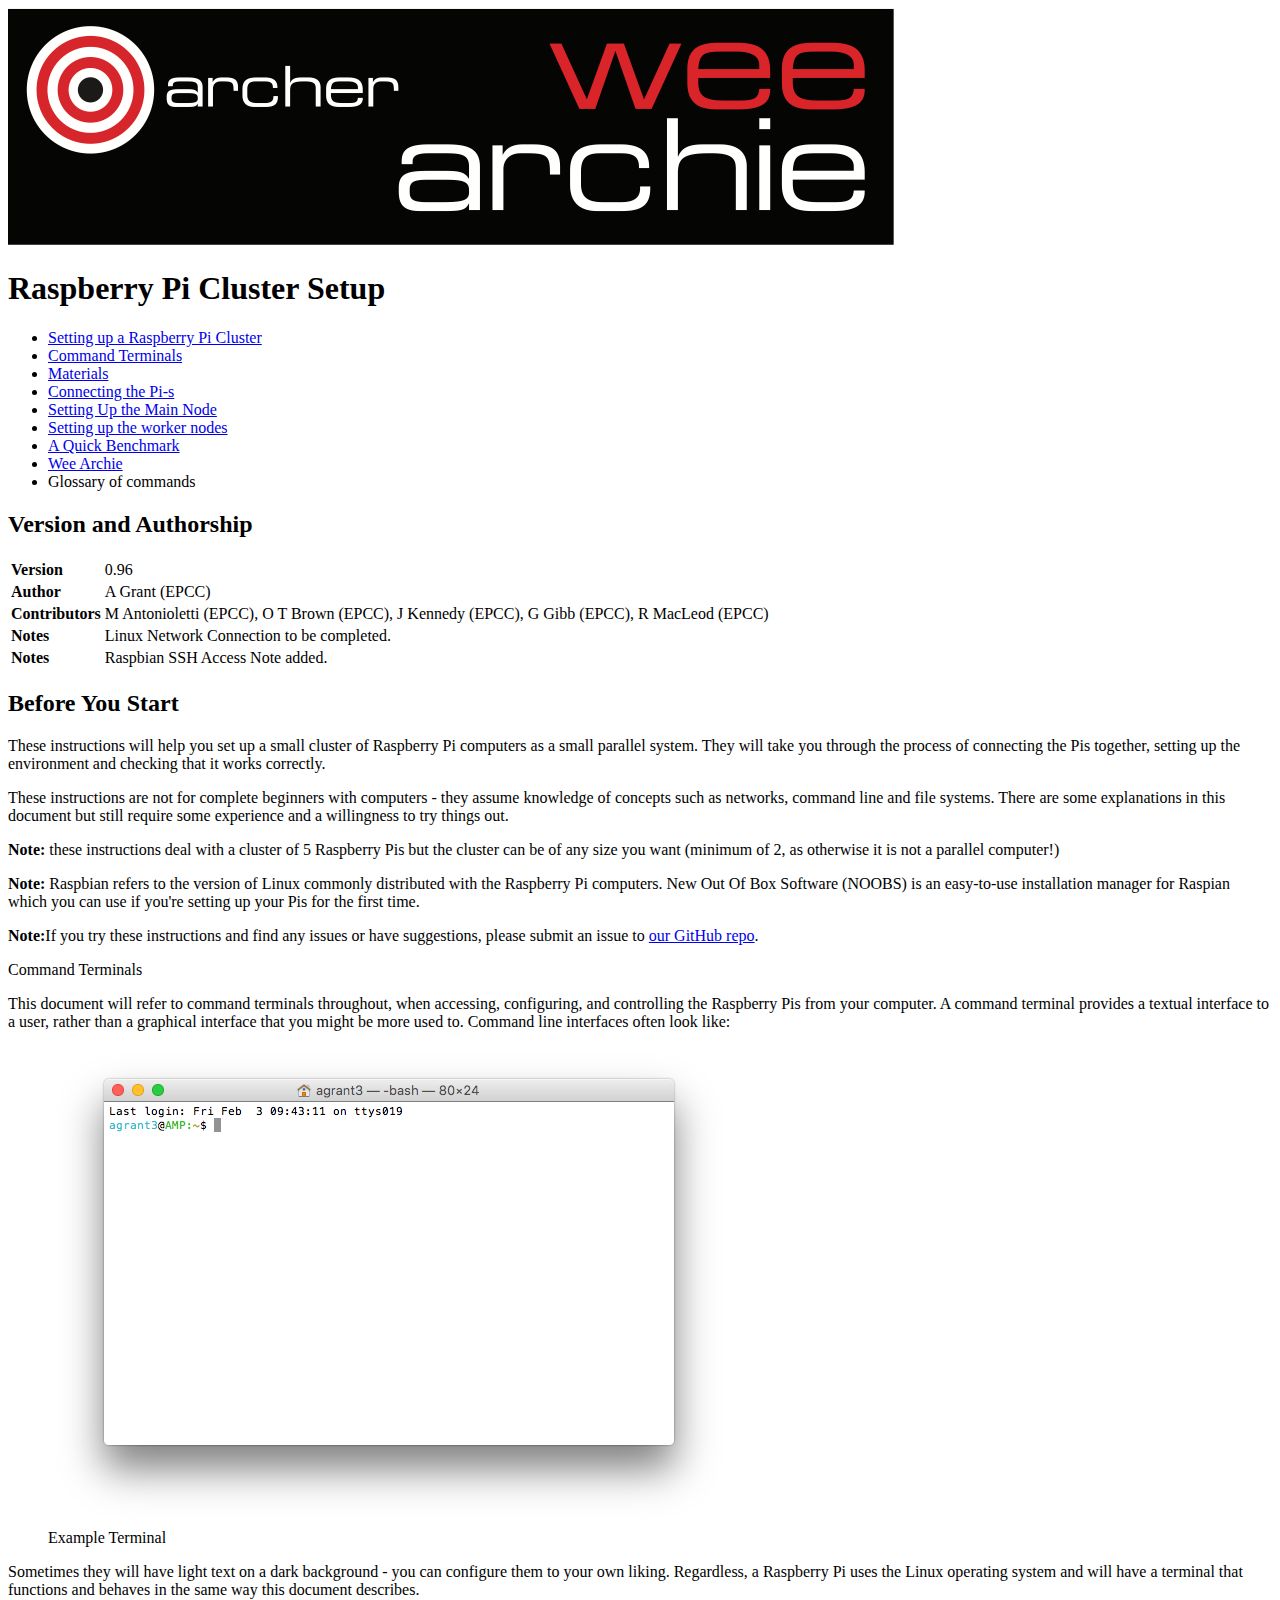
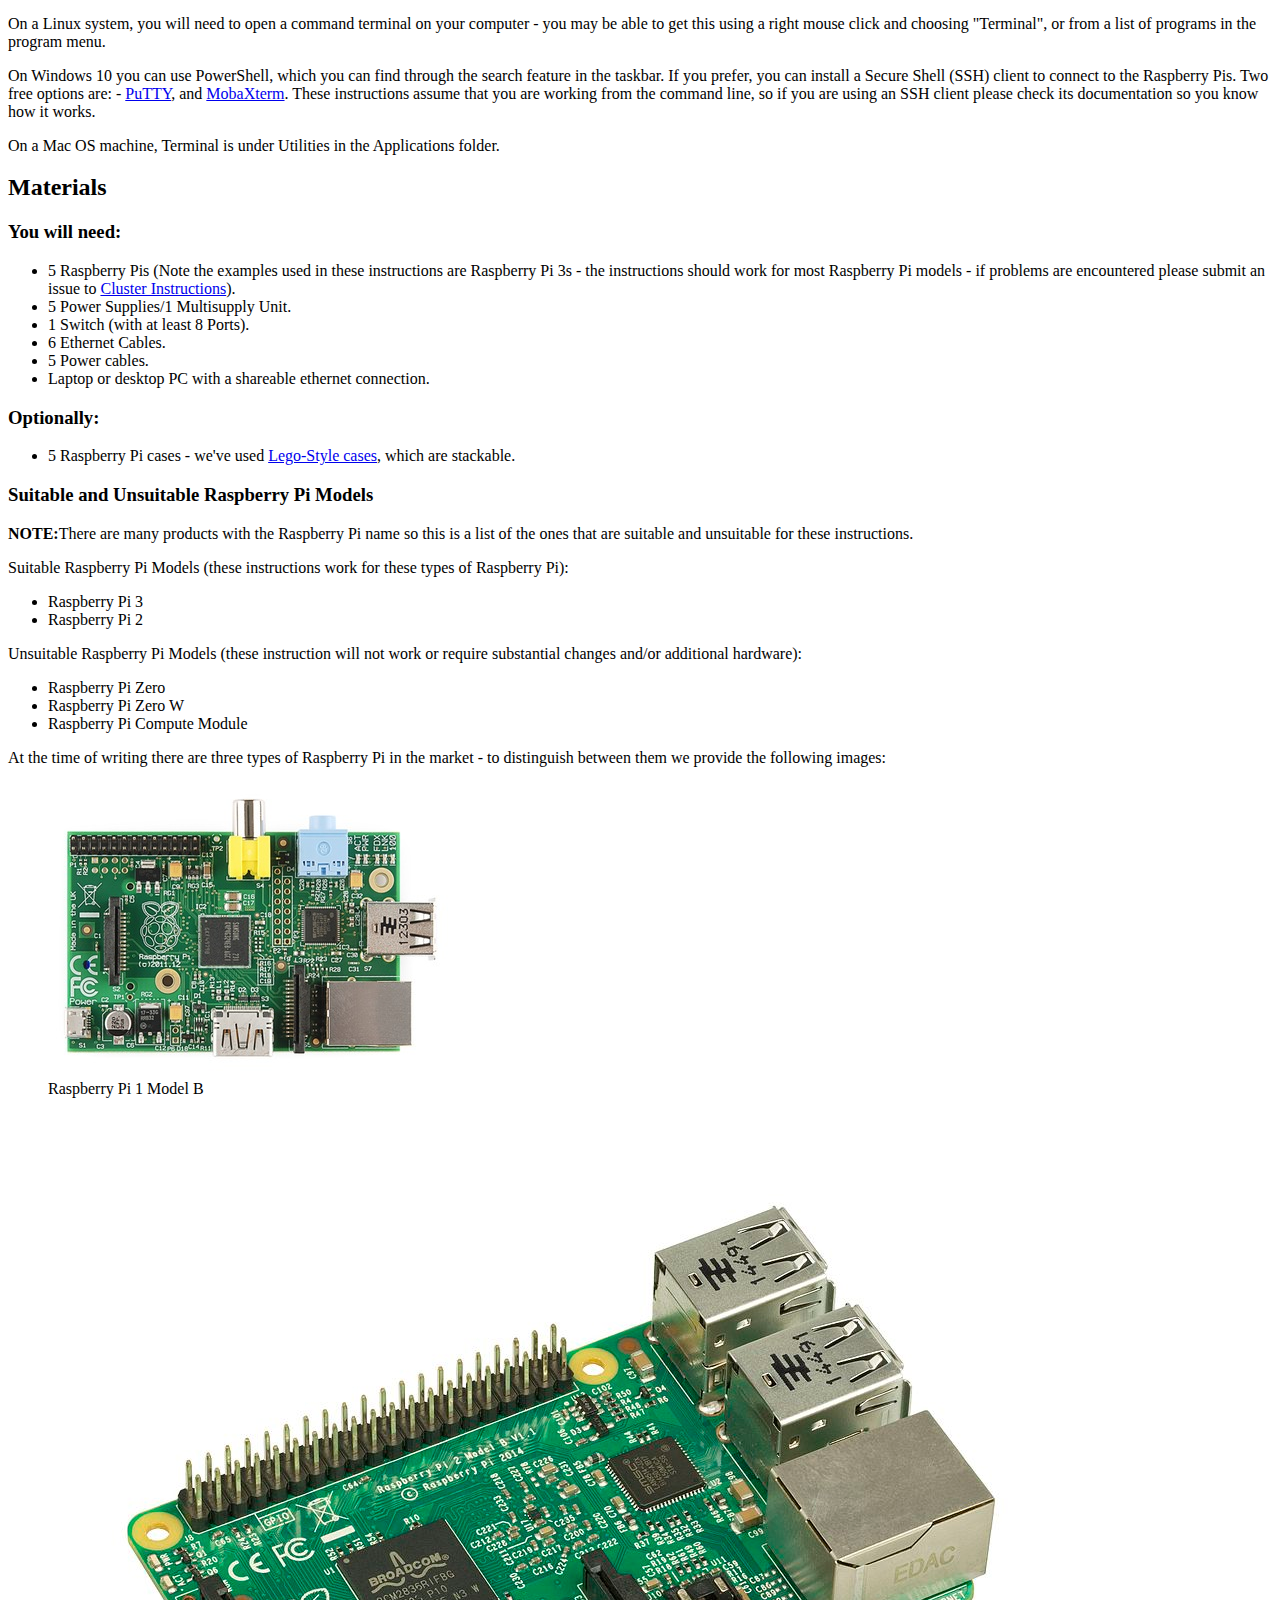
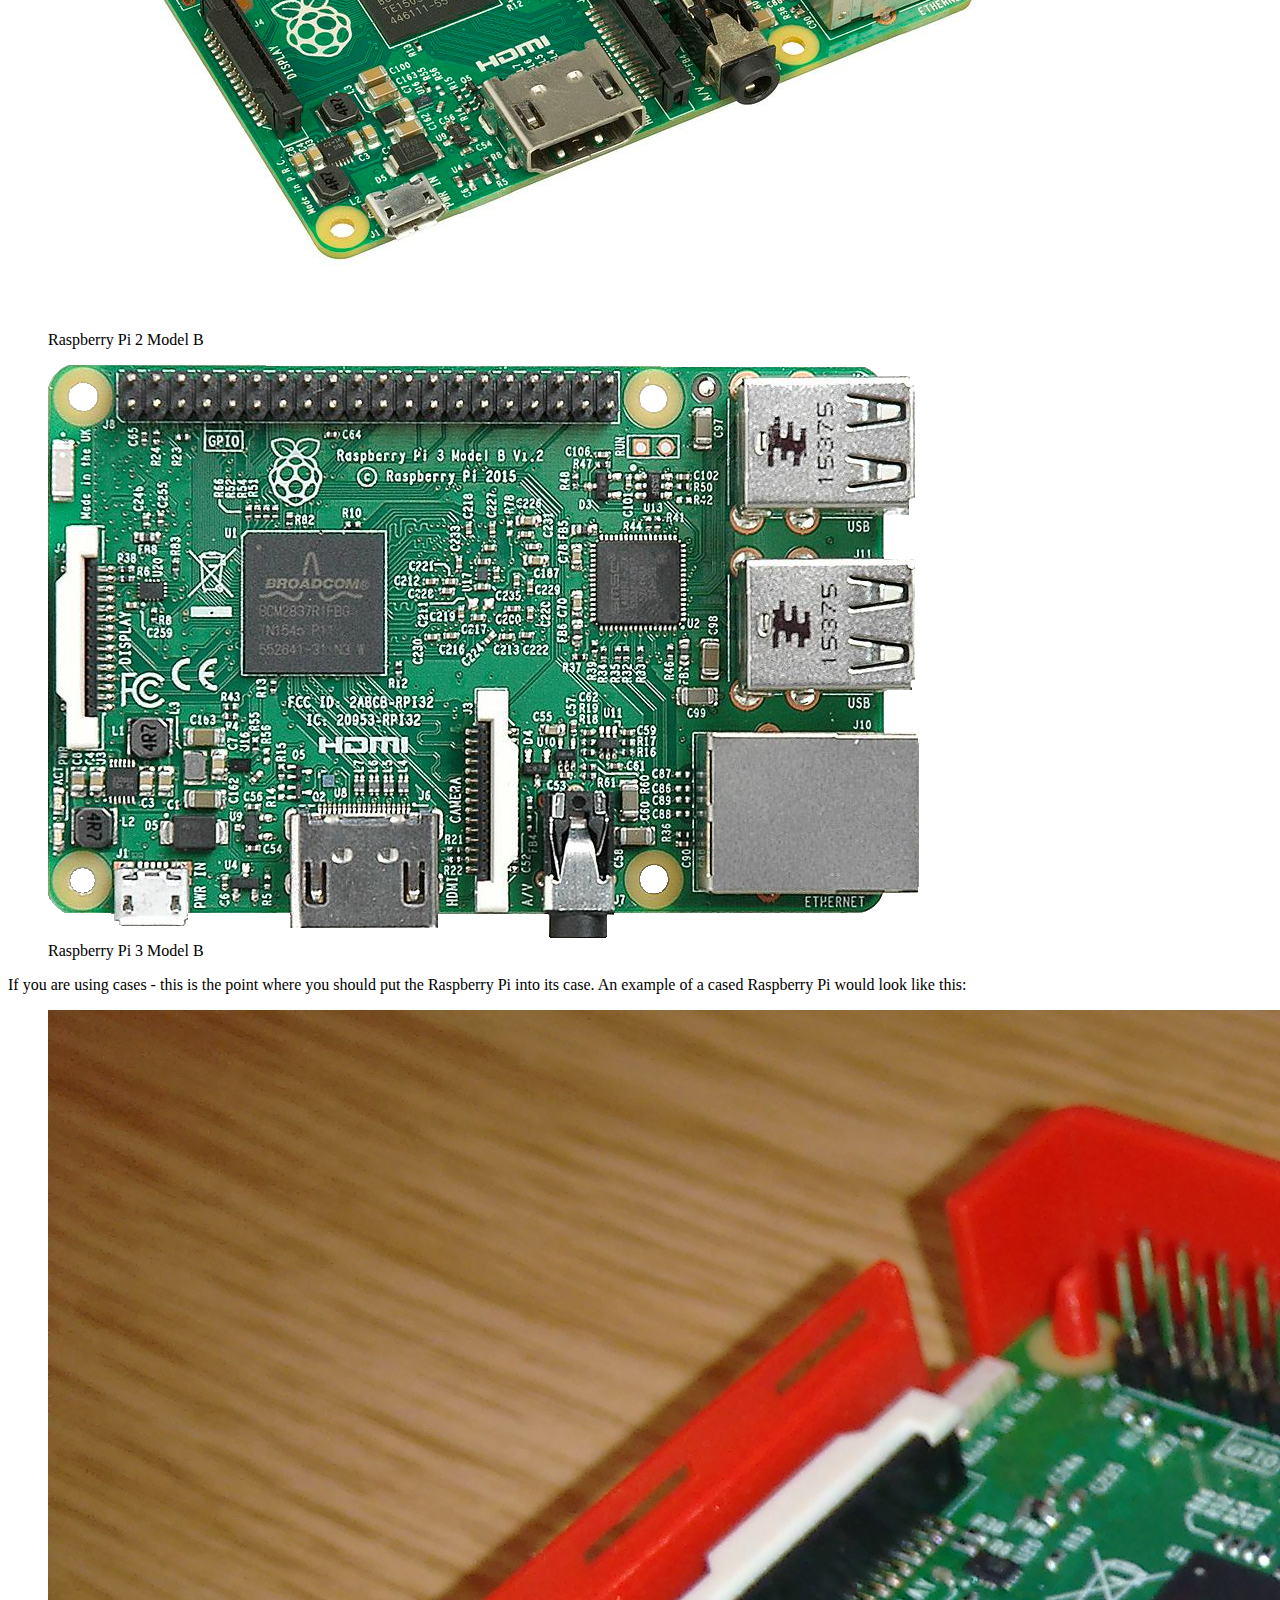
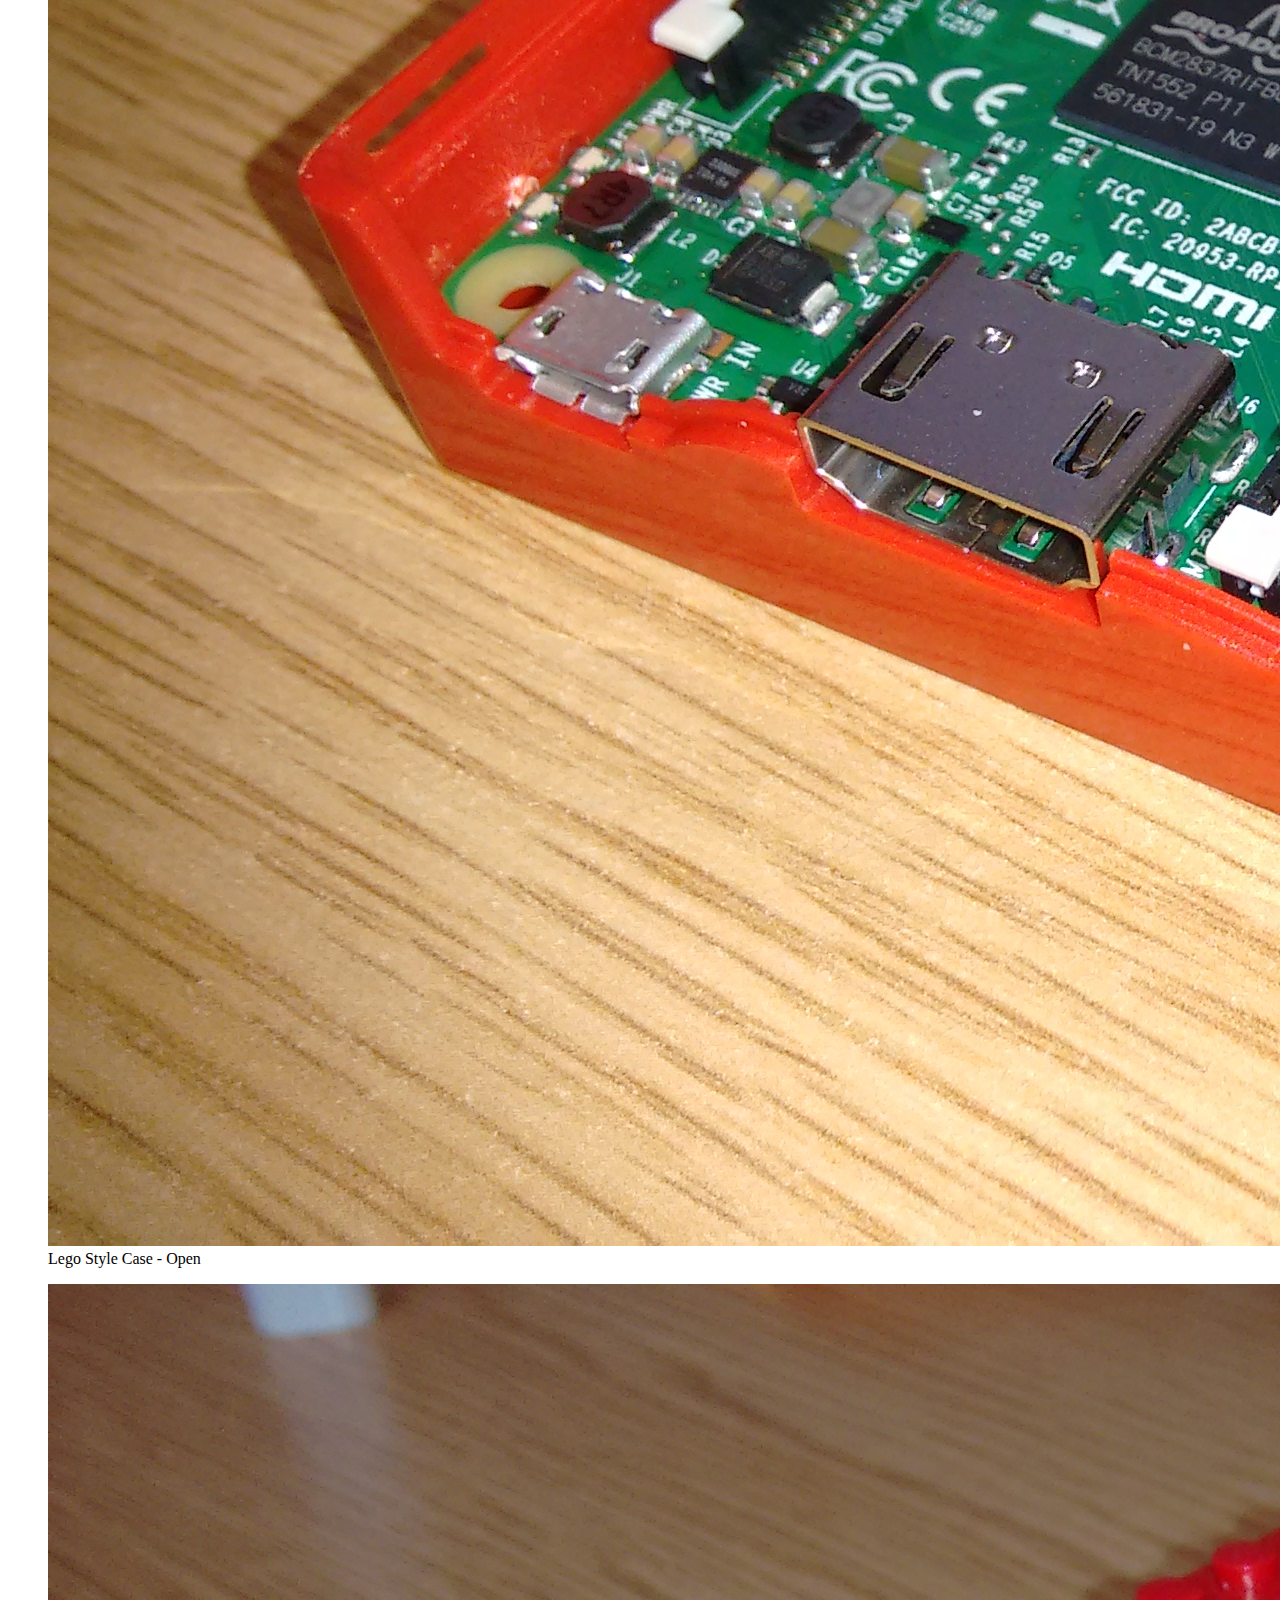
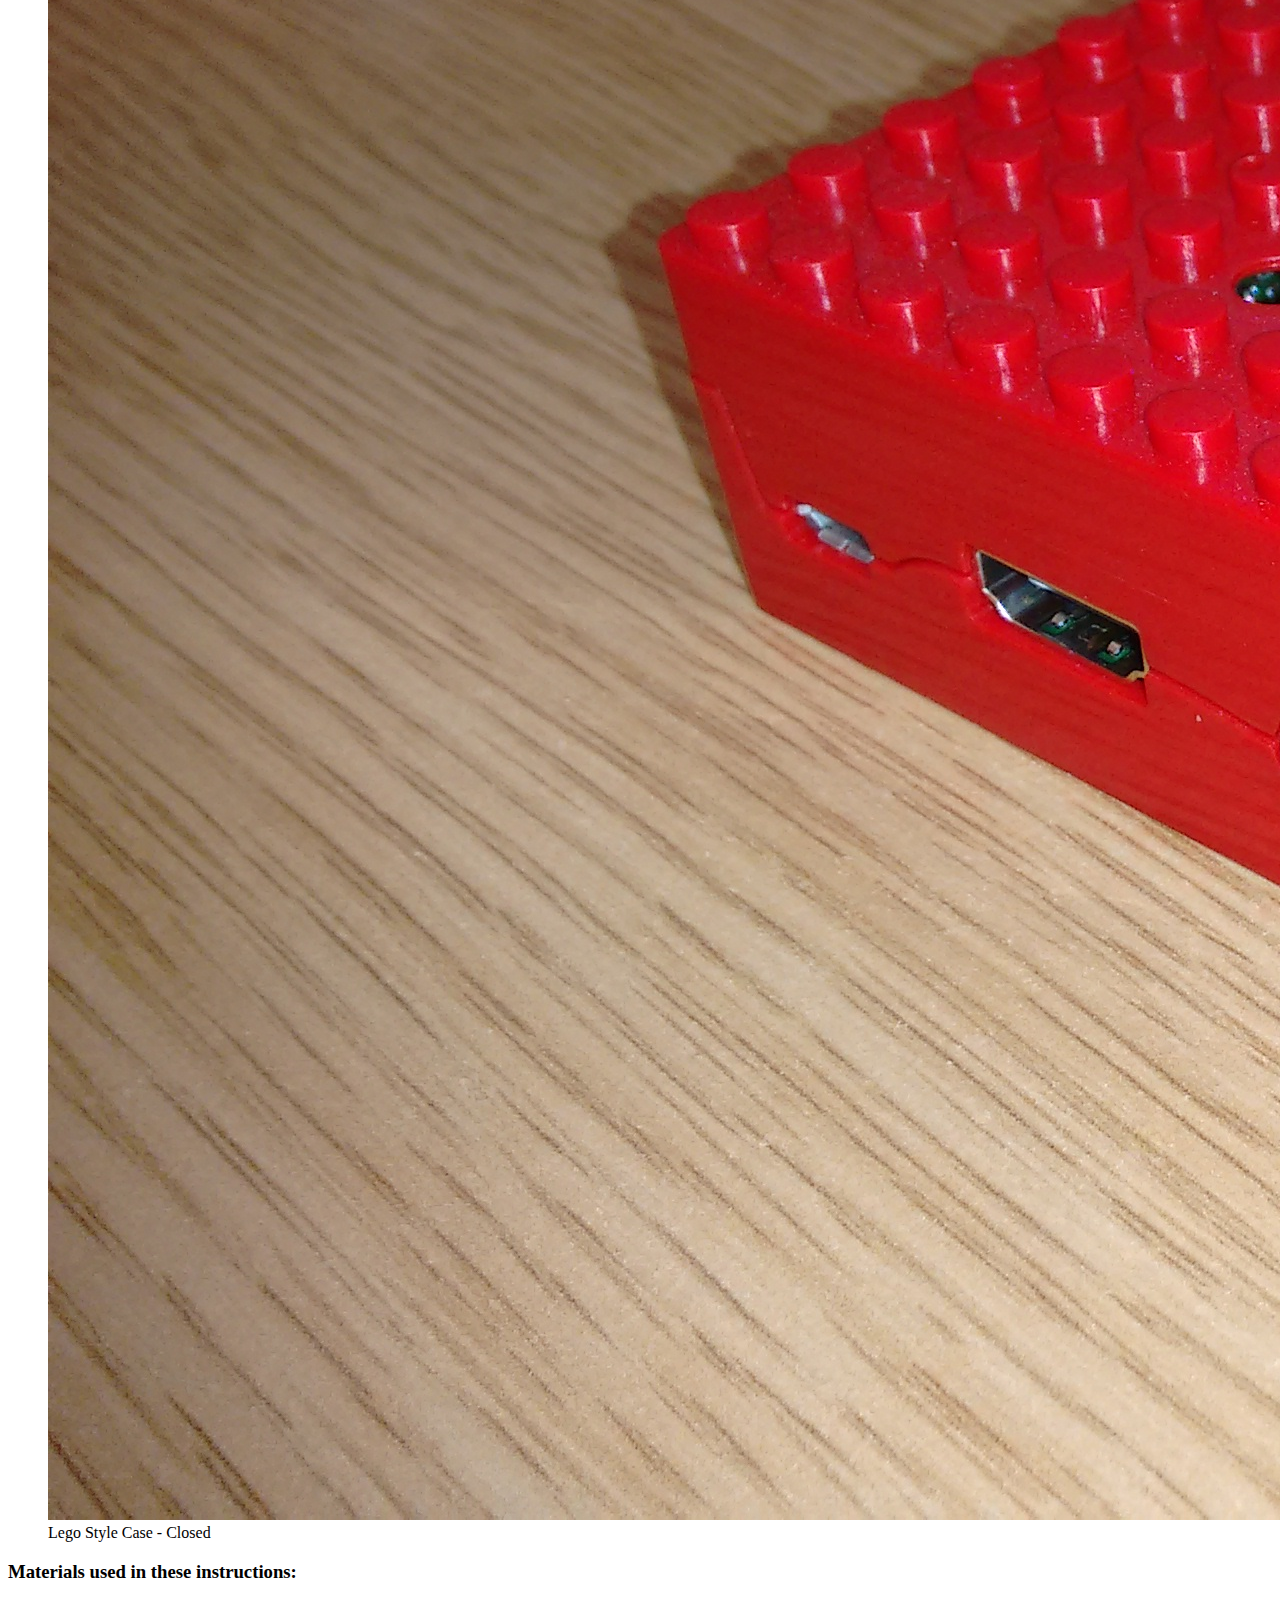
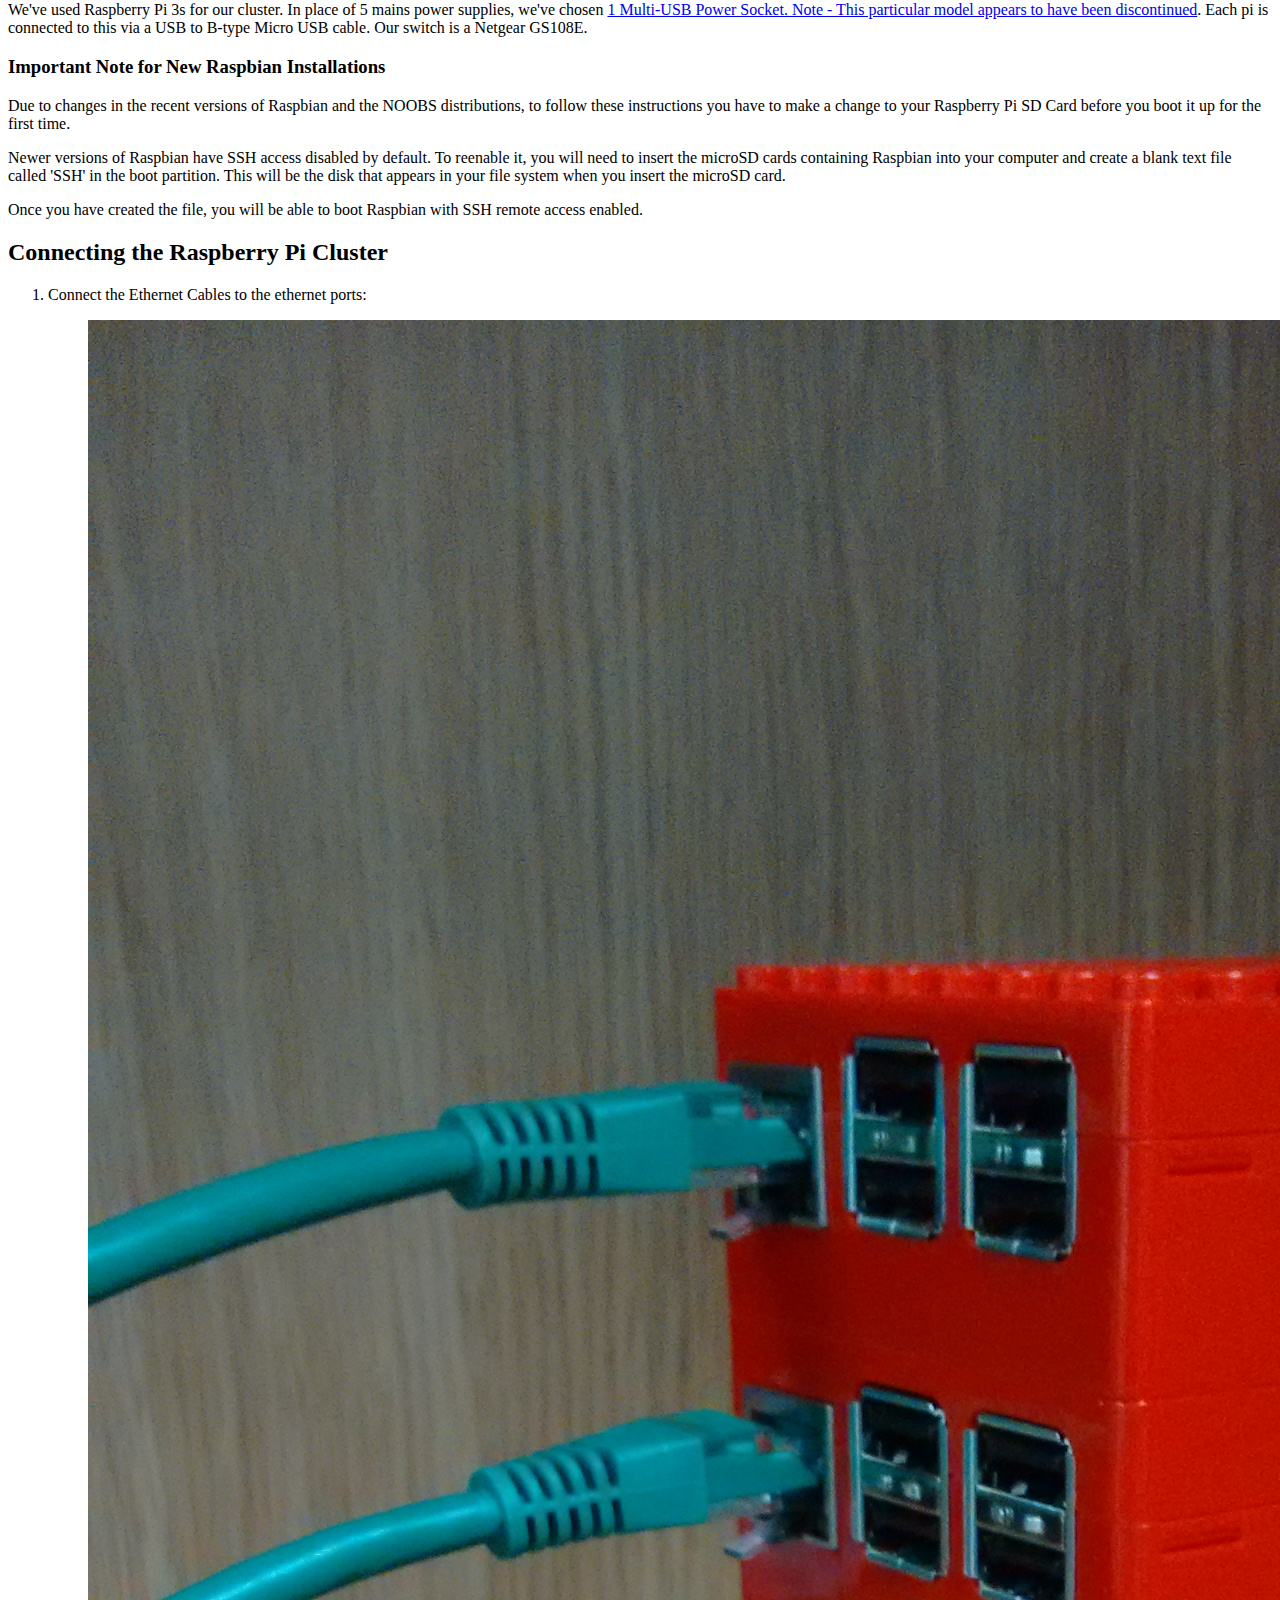
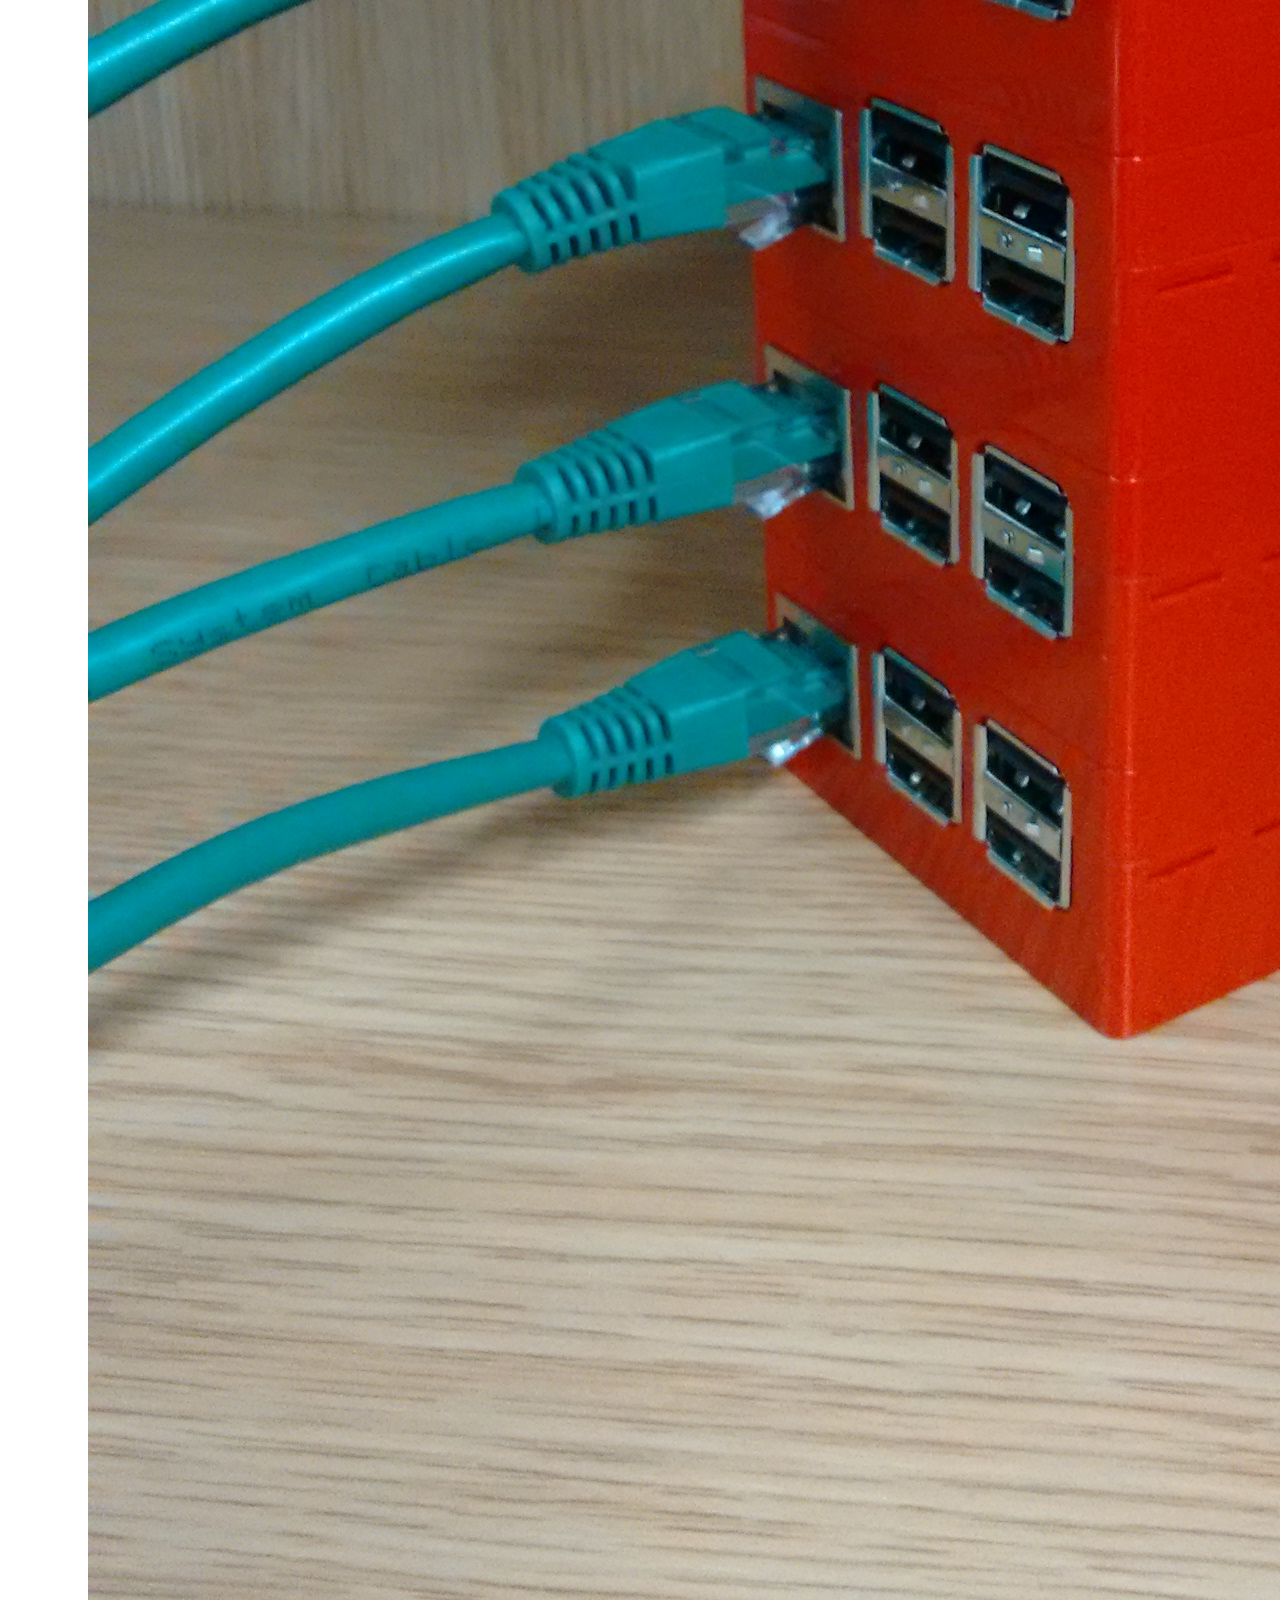
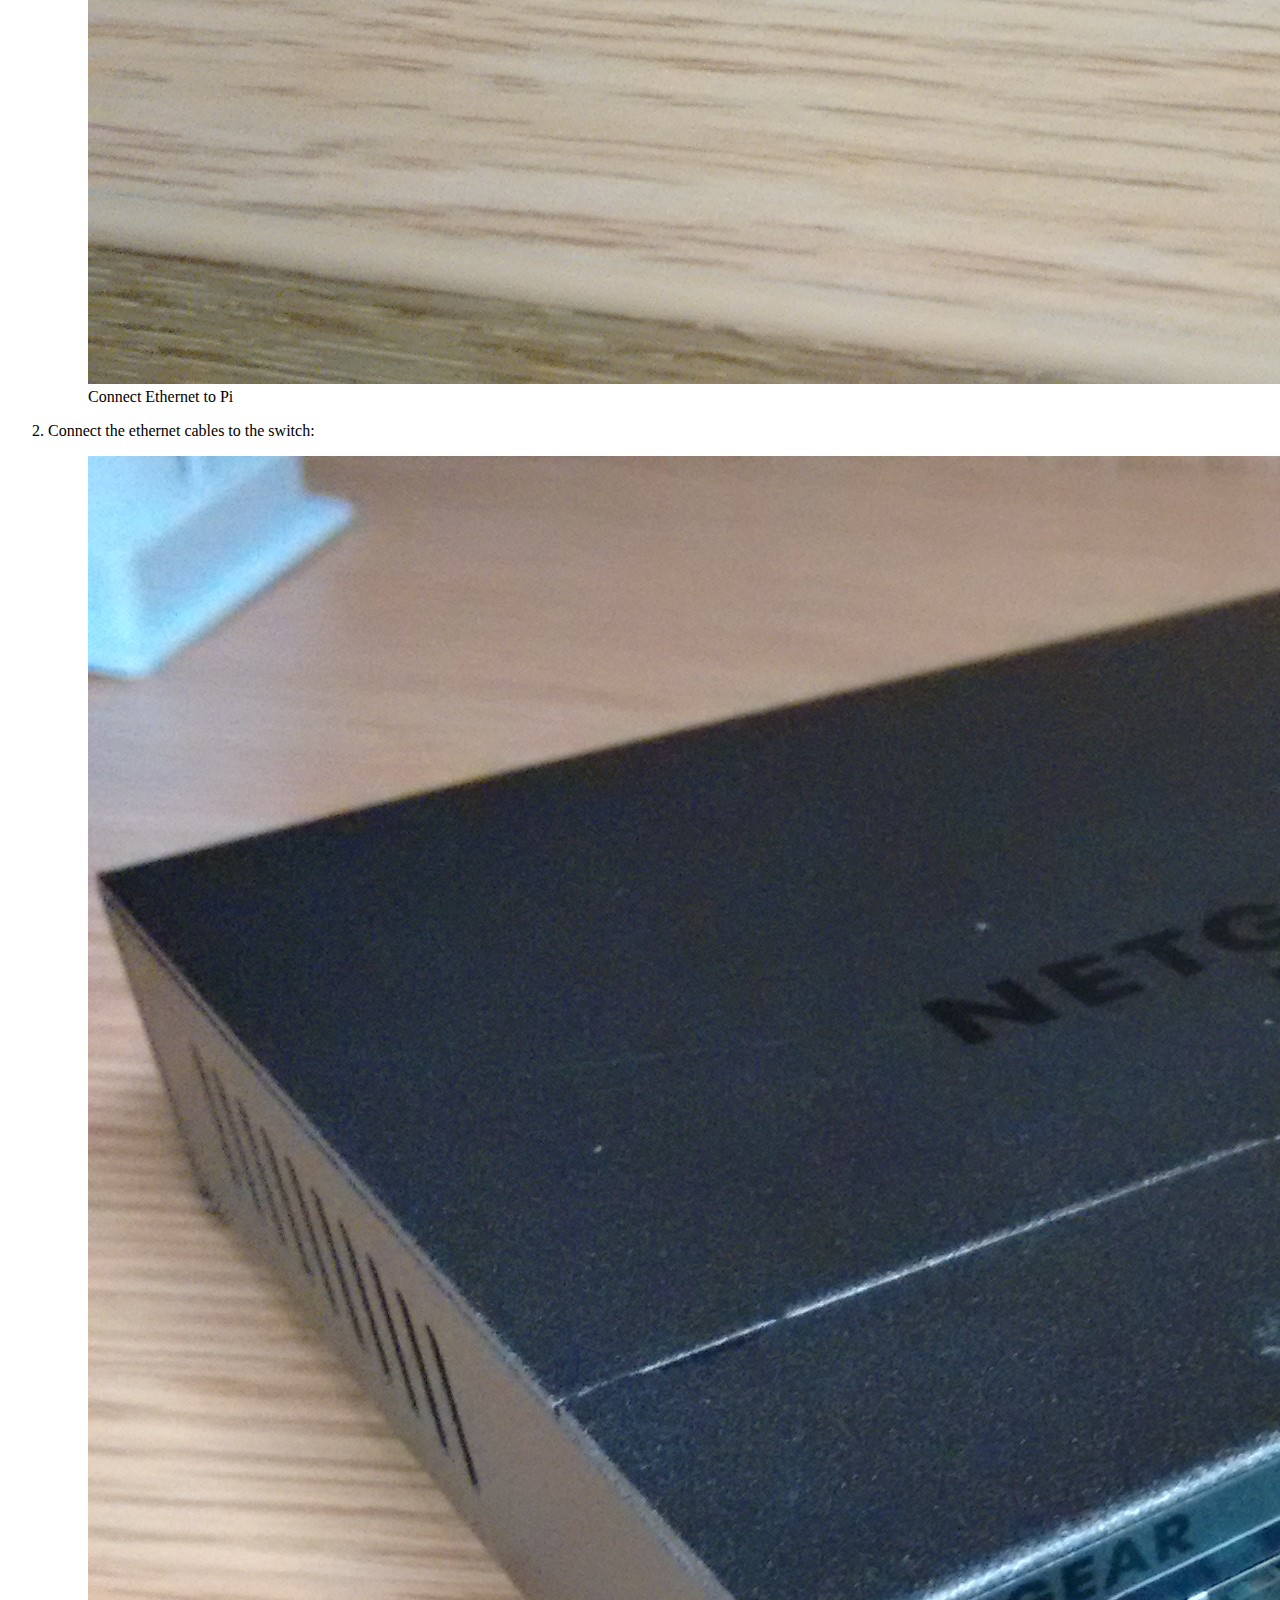
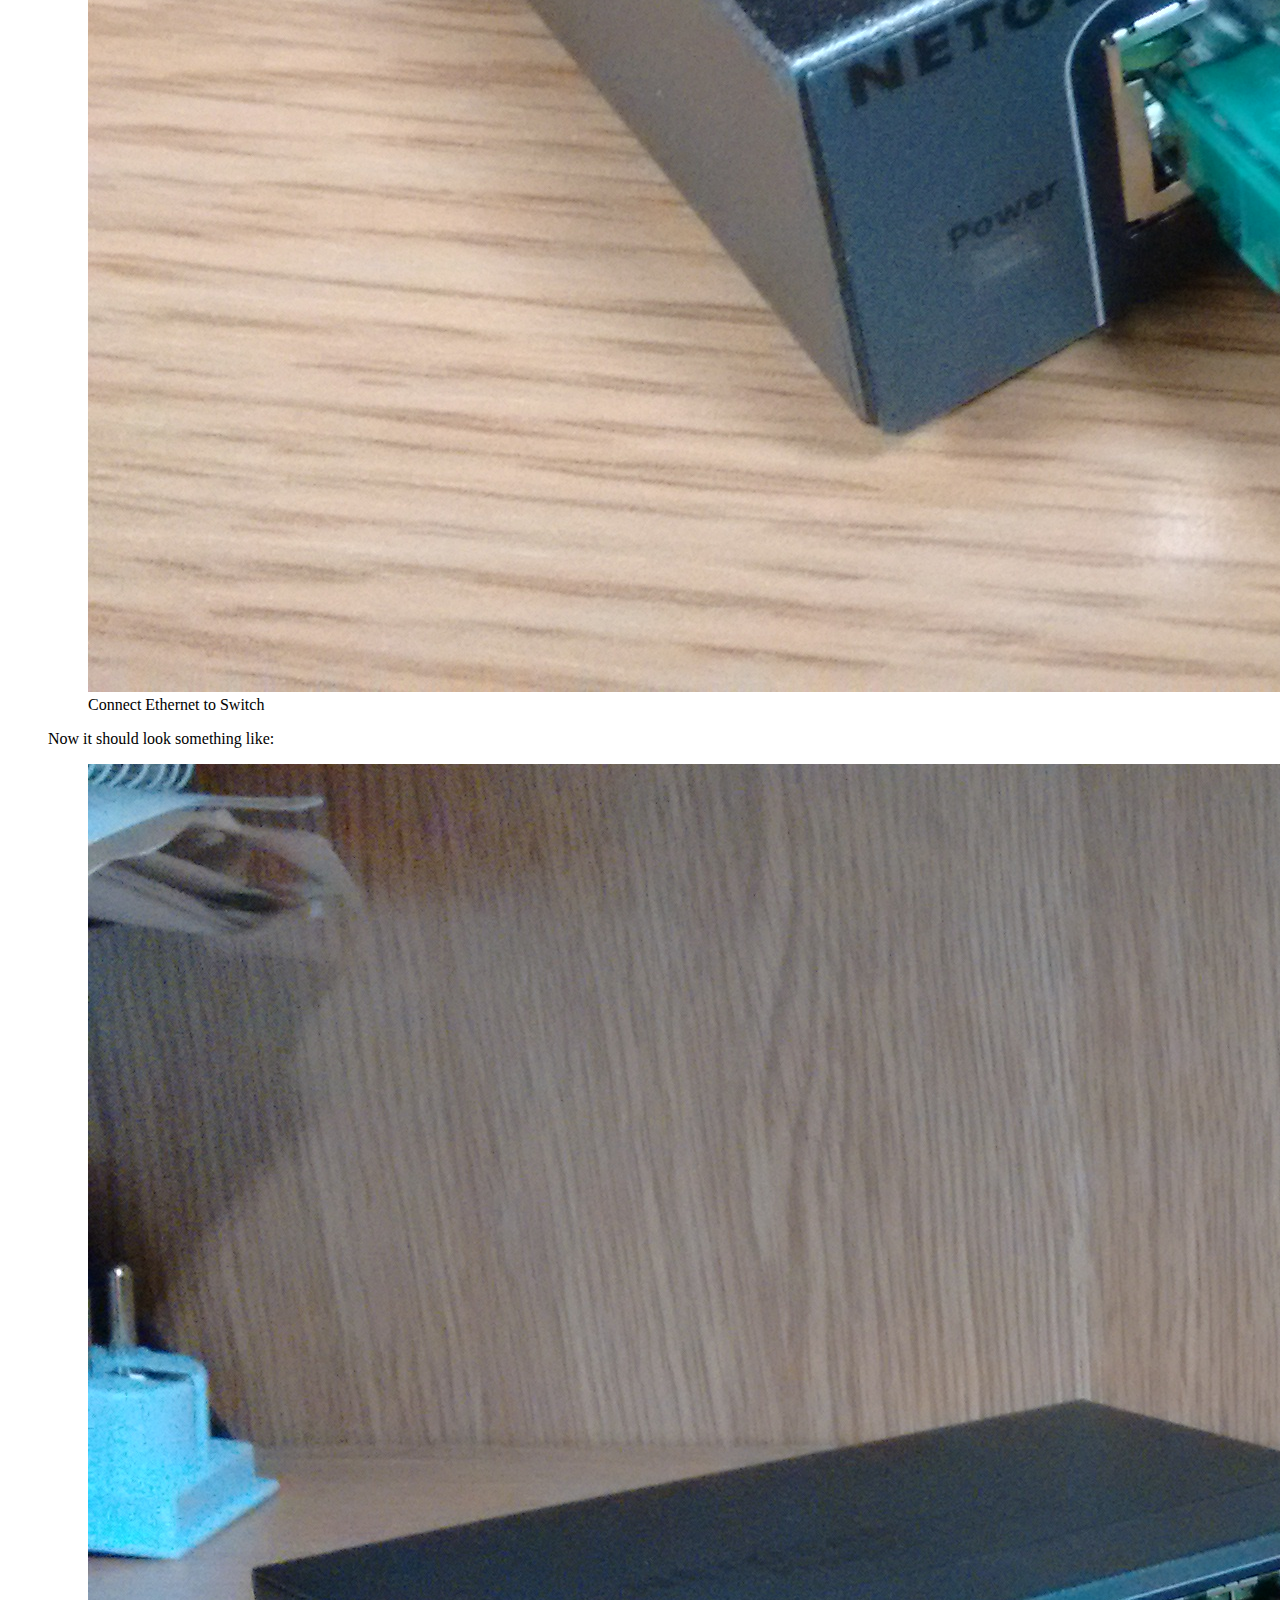
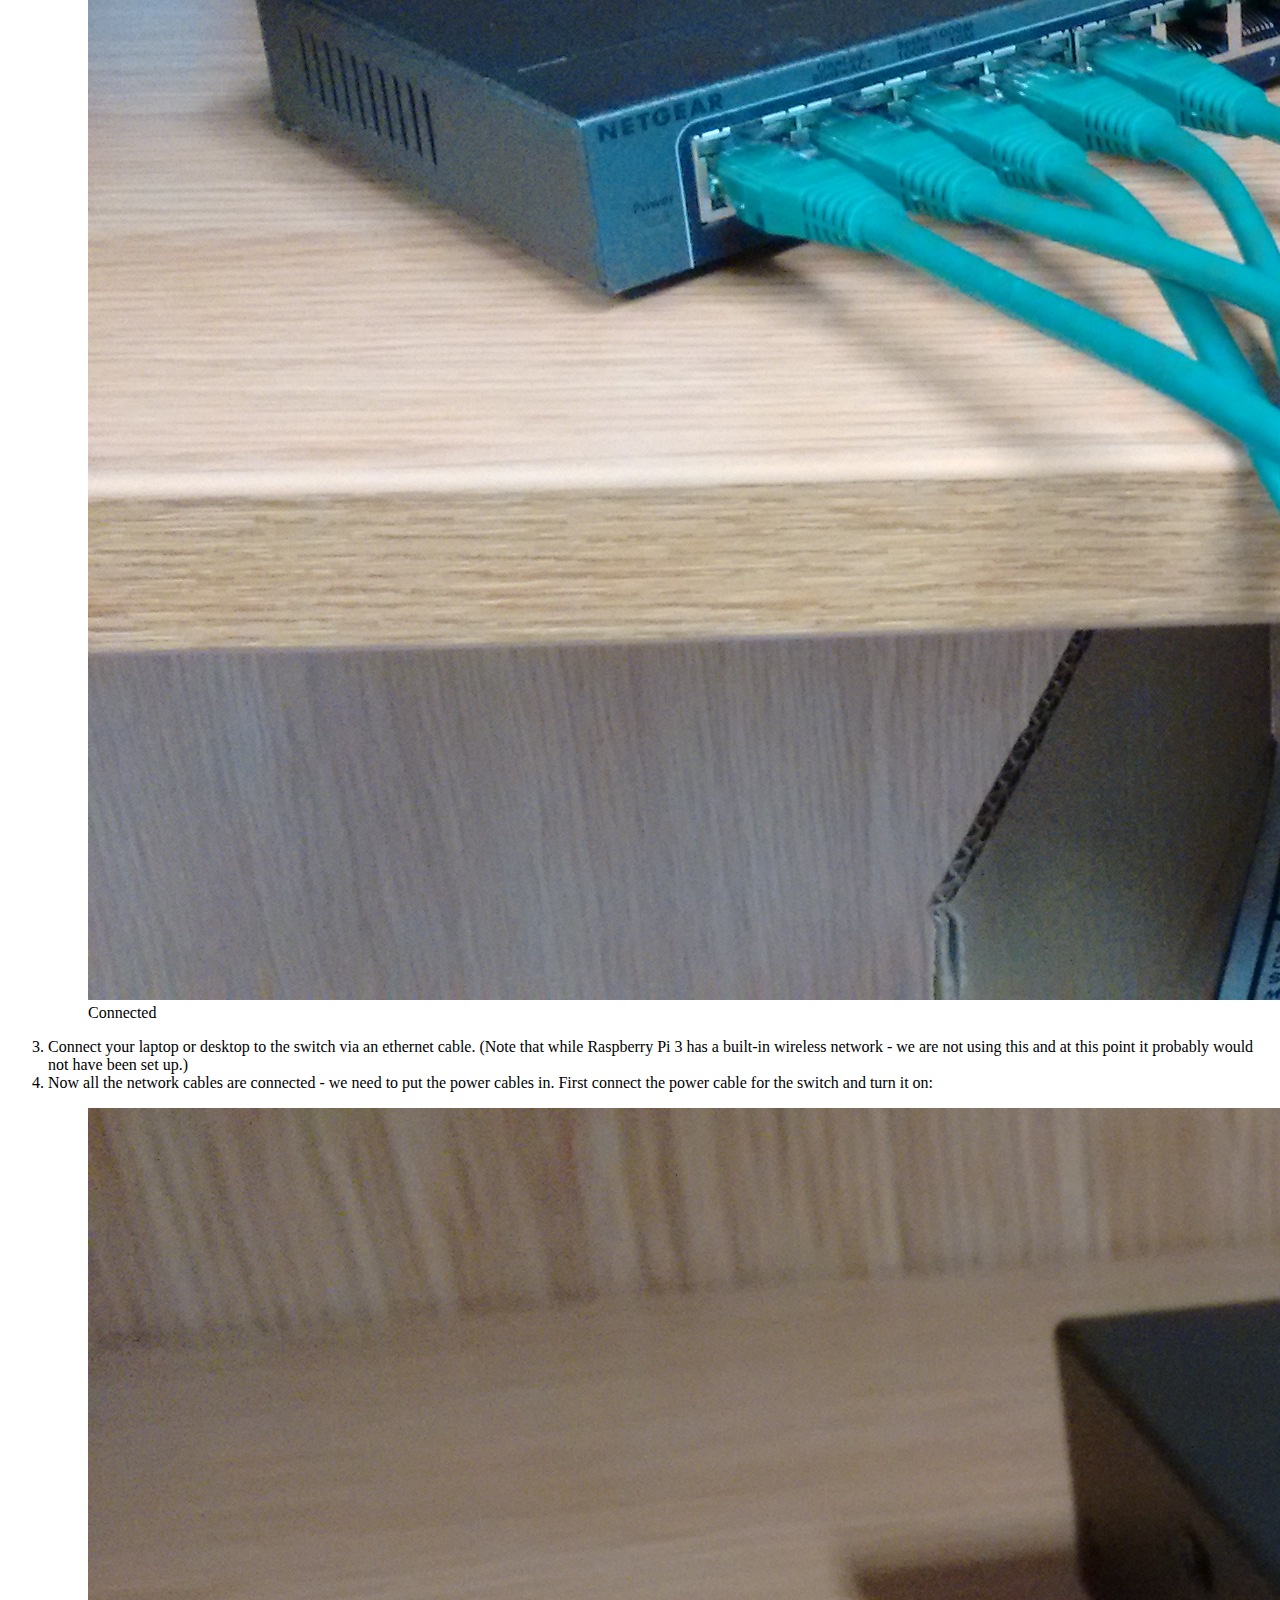
==== index.html @ 3f0b9665 "Fixed formatting on a couple of links." ====
<!DOCTYPE html>
<html>

    <head>
        <meta charset="utf-8">
        <meta http-equiv="X-UA-Compatible" content="IE=edge">
        <title>Building a Little Cluster</title>
        <meta name="description" content="a guide to setting up a raspberry pi cluster">
        <link rel="stylesheet" href="css/main.css">
    </head>
    <body>
        <img src="images/walogo.png"/>

        <h1>Raspberry Pi Cluster Setup</h1>

        <ul>
          <li><a href="#intro">Setting up a Raspberry Pi Cluster</a></li>
          <li><a href="#command">Command Terminals</a></li>
          <li><a href="#materials">Materials</a></li>
          <li><a href="#connections">Connecting the Pi-s</a></li>
          <li><a href="#mainnode">Setting Up the Main Node</a></li>
          <li><a href="#workers">Setting up the worker nodes</a></li>
          <li><a href="#bench">A Quick Benchmark</a></li>
          <li><a href="https://www.epcc.ed.ac.uk/discover-and-learn/resources-and-activities/what-is-a-supercomputer/wee-archie">Wee Archie</a></li>
          <!--TODO Add link to command glossary which I am going to make-->
          <li>Glossary of commands</li>
        </ul>

        <h2>Version and Authorship</h2>
        <table>
          <tr><td><b>Version</b></td><td>0.96</td></tr>
          <tr><td><b>Author</b></td><td>A Grant (EPCC)</td></tr>
          <tr><td><b>Contributors</b></td><td>M Antonioletti (EPCC), O T Brown (EPCC), J Kennedy (EPCC), G Gibb (EPCC),  R MacLeod (EPCC)</td></tr>
          <tr><td><b>Notes</b></td><td>Linux Network Connection to be completed. </td></tr>
          <tr><td><b>Notes</b></td><td>Raspbian SSH Access Note added. </td></tr>
        </table>

        <a name="intro"><h2>Before You Start</h2></a>

        <p>These instructions will help you set up a small cluster of Raspberry Pi computers as a small parallel system. They will take you through the process of connecting the Pis together, setting up the environment and checking that it works correctly.
        </p>
        <p>
          These instructions are not for complete beginners with computers - they assume knowledge of concepts such as networks, command line and file systems. There are some explanations in this document but still require some experience and a willingness to try things out.
        </p>
        <p>
          <b>Note:</b> these instructions deal with a cluster of 5 Raspberry Pis but the cluster can be of any size you want (minimum of 2, as otherwise it is not a parallel computer!)
        </p>
         <p>
           <b>Note:</b> Raspbian refers to the version of Linux commonly distributed with the Raspberry Pi computers. New Out Of Box Software (NOOBS) is an easy-to-use installation manager for Raspian which you can use if you're setting up your Pis for the first time.
         </p>
        <p>
          <b>Note:</b>If you try these instructions and find any issues or have suggestions, please submit an issue to <a href="https://github.com/EPCCed/wee_archlet/issues">our GitHub repo</a>.
        </p>
        <a name="command">Command Terminals</a>
        <p>
          This document will refer to command terminals throughout, when accessing, configuring, and controlling the Raspberry Pis from your computer. A command terminal provides a textual interface to a user, rather than a graphical interface that you might be more used to. Command line interfaces often look like:
          <figure>
            <img src="images/terminal.png" alt="Terminal"/>
            <figcaption>Example Terminal</figcaption>
          </figure>
          Sometimes they will have light text on a dark background - you can configure them to your own liking. Regardless, a Raspberry Pi uses the Linux operating system and will have a terminal that functions and behaves in the same way this document describes.
        </p>
        <p>
          On a Linux system, you will need to open a command terminal on your computer - you may be able to get this using a right mouse click and choosing "Terminal", or from a list of programs in the program menu.
        </p>
        <p>
          On Windows 10 you can use PowerShell, which you can find through the search feature in the taskbar. If you prefer, you can install a Secure Shell (SSH) client to connect to the Raspberry Pis. Two free options are: - <a href="http://www.chiark.greenend.org.uk/~sgtatham/putty/">PuTTY</a>, and <a href="https://mobaxterm.mobatek.net/">MobaXterm</a>. These instructions assume that you are working from the command line, so if you are using an SSH client please check its documentation so you know how it works.
        </p>
        <p>
          On a Mac OS machine, Terminal is under Utilities in the Applications folder.
        </p>

       <a name="materials"><h2>Materials</h2></a>
       <h3>You will need:</h3>
       <ul>
         <li>5 Raspberry Pis (Note the examples used in these instructions are Raspberry Pi 3s - the instructions should work for most Raspberry Pi models - if problems are encountered please submit an issue to <a href="https://github.com/EPCCed/wee_archlet/issues">Cluster Instructions</a>).</li>
         <li>5 Power Supplies/1 Multisupply Unit.</li>
         <li>1 Switch (with at least 8 Ports).</li>
         <li>6 Ethernet Cables.</li>
         <li>5 Power cables. </li>
         <li>Laptop or desktop PC with a shareable ethernet connection.</li>
      </ul>

      <h3>Optionally:</h3>
        <ul>
          <li>5 Raspberry Pi cases - we've used <a href="http://cpc.farnell.com/multicomp/cbpiblox-red/pi-blox-enclosure-red-rev3/dp/SC14019">Lego-Style cases</a>, which are stackable.</li>
        </ul>

      <h3>Suitable and Unsuitable Raspberry Pi Models</h3>
      <p>
        <b>NOTE:</b>There are many products with the Raspberry Pi name so this is a list of the ones that are suitable and unsuitable for these instructions.
      </p>
      <p>
        Suitable Raspberry Pi Models (these instructions work for these types of Raspberry Pi):
      </p>
      <ul>
        <li>Raspberry Pi 3</li>
        <li>Raspberry Pi 2</li>
      </ul>
      <p>
        Unsuitable Raspberry Pi Models (these instruction will not work or require substantial changes and/or additional hardware):
      </p>
      <ul>
        <li>Raspberry Pi Zero</li>
        <li>Raspberry Pi Zero W</li>
        <li>Raspberry Pi Compute Module</li>
      </ul>

      <p>
        At the time of writing there are three types of  Raspberry Pi in the market - to distinguish between them we provide the following images:
      </p>
      <figure>
        <img src="images/11546-04.jpg" alt="Raspberry Pi 1"/>
        <figcaption>Raspberry Pi 1 Model B</figcaption>
      </figure>
     <figure>
        <img src="images/Raspberry-Pi-2-Bare-BR.jpg" alt="Raspberry Pi 2"/>
        <figcaption>Raspberry Pi 2 Model B</figcaption>
      </figure>
     <figure>
        <img src="images/Raspberry_Pi_3_Model_B.png" alt="Raspberry Pi 3"/>
        <figcaption>Raspberry Pi 3 Model B</figcaption>
     </figure>

     <p>
       If you are using cases - this is the point where you should put the Raspberry Pi into its case. An example of a cased Raspberry Pi would look like this:
     </p>
     <figure>
       <img src="images/IMG_20160906_105359475.jpg" alt="Cased Raspberry Pi Open"/>
       <figcaption>Lego Style Case - Open</figcaption>
     </figure>
     <figure>
       <img src="images/IMG_20160906_105327393.jpg" alt="Cased Raspberry Pi Closed"/>
       <figcaption>Lego Style Case - Closed</figcaption>
     </figure>

      <h3>Materials used in these instructions:</h3>
      <p>
        We've used Raspberry Pi 3s for our cluster. In place of 5 mains power supplies, we've chosen <a href="http://www.farnell.com/datasheets/1948264.pdf">1 Multi-USB Power Socket. Note - This particular model appears to have been discontinued</a>. Each pi is connected to this via a USB to B-type Micro USB cable. Our switch is a Netgear GS108E.
      </p>

      <h3>Important Note for New Raspbian Installations</h3>
      <p>
        Due to changes in the recent versions of Raspbian and the NOOBS distributions, to follow these instructions you have to make a change to your Raspberry Pi SD Card before you boot it up for the first time.
      </p>
      <p>
        Newer versions of Raspbian have SSH access disabled by default. To reenable it, you will need to insert the microSD cards containing Raspbian into your computer and create a blank text file called 'SSH' in the boot partition. This will be the disk that appears in your file system when you insert the microSD card.
      </p>
      <p>
        Once you have created the file, you will be able to boot Raspbian with SSH remote access enabled.
      </p>

      <h2><a name="connections">Connecting the Raspberry Pi Cluster</a></h2>
      <ol>
        <li>Connect the Ethernet Cables to the ethernet ports:</li>

        <figure>
          <img src="images/IMG_20170210_132818620.jpg" alt="Ether Pi"/>
          <figcaption>Connect Ethernet to Pi</figcaption>
        </figure>

        <li>Connect the ethernet cables to the switch:</li>

        <figure>
          <img src="images/IMG_20170210_132909899.jpg" alt="Ether Switch"/>
          <figcaption>Connect Ethernet to Switch</figcaption>
        </figure>

          Now it should look something like:
        <figure>
          <img src="images/IMG_20170210_132914225.jpg" alt="Ethernet"/>
          <figcaption>Connected</figcaption>
        </figure>

        <li>Connect your laptop or desktop to the switch via an ethernet cable. (Note that while Raspberry Pi 3 has a built-in wireless network - we are not using this and at this point it probably would not have been set up.)</li>

        <li>Now all the network cables are connected - we need to put the power cables in. First connect the power cable for the switch and turn it on:</li>

        <figure>
          <img src="images/IMG_20170210_132948565.jpg" alt="Ethernet"/>
          <figcaption>Switch Power</figcaption>
        </figure>

        <li>Now connect each of the Raspberry Pis to your power supply and turn them on. In this case we are using an externally powered USB-hub:</li>

        <figure>
         <img src="images/IMG_20170210_133056149.jpg" alt="Ethernet"/>
         <figcaption>Raspberry Pi Power</figcaption>
        </figure>

       <figure>
         <img src="images/IMG_20170210_133126552_HDR.jpg" alt="Ethernet"/>
         <figcaption>Plug in</figcaption>
       </figure>

       And that's it! All the Pi units should have LED lights on or flashing, and look something like this:

      <figure>
        <img src="images/IMG_20170210_133145864.jpg" alt="Ethernet"/>
        <figcaption>Our Cluster</figcaption>
      </figure>

    </ol>

    <h2><a name="sharing">Network Software Setup</a></h2>

    <p>
      <b>Note: </b>These instructions assume you are using a computer connected to the internet via Wi-Fi.</p>
    <p>
      First on your laptop/desktop you will have to configure the internet sharing, so that the Raspberry Pi's can connect to the Wifi via an ethernet connection to your laptop or desktop. How you do this depends on your operating system:
    </p>

    <h3>OS X (Mac OS)</h3>
    <ol>
      <li>Go to System Perferences and choose 'Sharing'.</li>

      <figure>
        <img src="images/mac-preferences.png" alt="Mac preferences"/>
        <figcaption>Mac preferences</figcaption>
      </figure>

      <li>Click on Internet Sharing and choose share from Wifi to Ethernet.</li>
    </ol>

    <h3>Windows 10</h3>
    <ol>
      <li>Go into 'Network and Sharing Centre' in the Control Panel</li>
      <li>Choose 'Change adapter options' from the options on the left, and right-click on the Wi-Fi connection (identifiable by a signal strength indicator in the icon, wired networks will not have this). Select 'Properties' from the menu.</li>
      <li>Select the Sharing Tab, and from there check the box at "Allow other network users to connect through this computer's Internet Connection.</li>
      <li>Ensure that the Home networking connection is your Ethernet network in the drop-down menu below.</li>
      <li>Close the Wi-Fi Properties window to return to the Network Connections. Right-click on the Ethernet connections and select 'Properties' again you have just done for Wi-Fi.</li>
      <li>In the list headed "This connection uses the following items", click on the one called "Internet Protocal Version 4". This will enable a 'Properties' button just below, click on this.</li>
      <li>Take a note of the IP Address and Subnet Mask listed. You can now close down all the windows you've opened.</li>
    </ol>

    <h4>Linux</h4>
    <h5>Ubuntu</h5>
    <ol>
      <li>Open a terminal and run the command <pre>nm-connection-editor</pre> to open the network connection editor.</li>
      <li>Select your internet connection, then click the cog icon to edit the connection settings.
      <figure>
        <img src="images/ubuntu_nm-connection-editor.png" alt="nm-connection-editor"/>
        <figcaption>Edit network connection</figcaption>
      </figure>
      <li>Select the "IPv4 Settings" tab</li>
      <li>Select "Shared to other computers" from the "Method" drop-down list</li>
      <li>Click "Save", and close the connection editor</li>
    </ol>

<h3>Getting into the Pi</h3>
<h4>MacOS and Linux</h4>
        <p>
Finding out the IP addresses of your Raspberry Pis. For the setup used here, the shared network connection showed up as an adapter called Bridge100 after running ifconfig. This is what allows the WiFi connection to be shared to the Ethernet connection.
</p>
<p>
  <b>Note:</b> Bridge100 may be using some other name on your computer, especially if you are using Linux. To check which interface is created - type ifconfig before turning on your sharing or plugging in your adapter then run it again afterwards to find out what difference the changes made.
</p>
<p>
  <b>Note:</b> On more recent versions of Linux (Ubuntu 18.04+) ifconfig is deprecated. Instead use:
  <pre>ip -c addr show</pre>
</p>

Open a command terminal:
<figure>

<img src="images/terminal.png" alt="Terminal"/>
            <figcaption>Example Terminal</figcaption>
            </figure>
        <p>
Type: <i>ifconfig</i>
</p>
This should put out something like:
<pre>
lo0: flags=8049&lt;UP,LOOPBACK,RUNNING,MULTICAST&gt; mtu 16384
	options=3&lt;RXCSUM,TXCSUM&gt;
	inet6 ::1 prefixlen 128
	inet 127.0.0.1 netmask 0xff000000
	inet6 fe80::1%lo0 prefixlen 64 scopeid 0x1
	nd6 options=1&lt;PERFORMNUD&gt;
gif0: flags=8010&lt;POINTOPOINT,MULTICAST&gt; mtu 1280
stf0: flags=0&lt;&gt; mtu 1280
en0: flags=8863&lt;UP,BROADCAST,SMART,RUNNING,SIMPLEX,MULTICAST&gt; mtu 1500
	ether a4:5e:60:e7:21:0f
	inet6 fe80::a65e:60ff:fee7:210f%en0 prefixlen 64 scopeid 0x4
	inet 172.20.152.14 netmask 0xfffff000 broadcast 172.20.159.255
	nd6 options=1&lt;PERFORMNUD&gt;
	media: autoselect
	status: active
en1: flags=963&lt;UP,BROADCAST,SMART,RUNNING,PROMISC,SIMPLEX&gt; mtu 1500
	options=60&lt;TSO4,TSO6&gt;
	ether 6a:00:00:41:c6:f0
	media: autoselect &lt;full-duplex&gt;
	status: inactive
en2: flags=963&lt;UP,BROADCAST,SMART,RUNNING,PROMISC,SIMPLEX&gt; mtu 1500
	options=60&lt;TSO4,TSO6&gt;
	ether 6a:00:00:41:c6:f1
	media: autoselect &lt;full-duplex&gt;
	status: inactive
bridge0: flags=8822&lt;BROADCAST,SMART,SIMPLEX,MULTICAST&gt; mtu 1500
	options=63&lt;RXCSUM,TXCSUM,TSO4,TSO6&gt;
	ether a6:5e:60:7e:1d:00
	Configuration:
		id 0:0:0:0:0:0 priority 0 hellotime 0 fwddelay 0
		maxage 0 holdcnt 0 proto stp maxaddr 100 timeout 1200
		root id 0:0:0:0:0:0 priority 0 ifcost 0 port 0
		ipfilter disabled flags 0x2
	member: en1 flags=3&lt;LEARNING,DISCOVER&gt;
	        ifmaxaddr 0 port 5 priority 0 path cost 0
	member: en2 flags=3&lt;LEARNING,DISCOVER&gt;
	        ifmaxaddr 0 port 6 priority 0 path cost 0
	media: &lt;unknown type&gt;
	status: inactive
p2p0: flags=8843&lt;UP,BROADCAST,RUNNING,SIMPLEX,MULTICAST&gt; mtu 2304
	ether 06:5e:60:e7:21:0f
	media: autoselect
	status: inactive
awdl0: flags=8943&lt;UP,BROADCAST,RUNNING,PROMISC,SIMPLEX,MULTICAST&gt; mtu 1484
	ether ca:90:43:20:19:ba
	inet6 fe80::c890:43ff:fe20:19ba%awdl0 prefixlen 64 scopeid 0x9
	nd6 options=1&lt;PERFORMNUD&gt;
	media: autoselect
	status: active
vboxnet0: flags=8943&lt;UP,BROADCAST,RUNNING,PROMISC,SIMPLEX,MULTICAST&gt; mtu 1500
	ether 0a:00:27:00:00:00
	inet 192.168.59.3 netmask 0xffffff00 broadcast 192.168.59.255
vboxnet1: flags=8842&lt;BROADCAST,RUNNING,SIMPLEX,MULTICAST&gt; mtu 1500
	ether 0a:00:27:00:00:01
</pre>
You are most likely to be looking for the bridge100 interface:
<pre>
bridge100: flags=8863&lt;UP,BROADCAST,SMART,RUNNING,SIMPLEX,MULTICAST&gt; mtu 1500
	options=3&lt;RXCSUM,TXCSUM&gt;
	ether a6:5e:60:7e:1d:64
	inet 192.168.2.1 netmask 0xffffff00 broadcast 192.168.2.255
	inet6 fe80::a45e:60ff:fe7e:1d64%bridge100 prefixlen 64 scopeid 0xe
	Configuration:
		id 0:0:0:0:0:0 priority 0 hellotime 0 fwddelay 0
		maxage 0 holdcnt 0 proto stp maxaddr 100 timeout 1200
		root id 0:0:0:0:0:0 priority 0 ifcost 0 port 0
		ipfilter disabled flags 0x2
	member: en4 flags=3&lt;LEARNING,DISCOVER&gt;
	        ifmaxaddr 0 port 10 priority 0 path cost 0
	Address cache:
	nd6 options=1&lt;PERFORMNUD&gt;
	media: &lt;unknown type &gt;
	status: inactive
    </pre>

This is the IP address 192.168.2.1 (line beginning with inet above.)
<p>
There are two ways to find out what is connected:
the first is to run the command <i>arp</i>.
</p>
<pre>
 arp -i bridge100 -a
</pre>
This runs a program which returns information about what is connected currently to that interface.

Command Breakdown:
<pre> arp - program to run

-i value - use the interface value
-a - display all current connections
</pre>
When you run this command you will get output which contains lines like:
<pre>
? (239.255.255.250) at 1:0:5e:7f:ff:fa on bridge100 ifscope permanent [ethernet]
</pre>
        <p>
            Running the arp program will give you a list of connected IP addresses on your Bridge100 interface, this list of addresses is the list of Raspberry Pi addresses - there should be the same number of addresses as you have Raspberry Pis connected.
        </p>
<p>
The other way is to install a program like nmap, which is available from <a href="https://nmap.org/">https://nmap.org/</a>.
</p>
       <p> To run nmap to scan on your network you can do it in two ways:</p>
        <ul>
            <li>Scan a range of IP addresses: <pre> nmap 192.168.2.1-255</pre>
            Use this option if you know what range your connection sharing will use; replace the IP address range with your own values.</li>
            <li>Scan a subnet on the network: <pre>nmap 192.168.2.0/24</pre>
            Use this option if you only know the start of the IP address range (e.g. 192.168.2) and it will scan over the whole subnet.</li>
        </ul>

        <h4> <a name="winnmap">Windows</a> </h4>
 <p>
Install Nmap (available at <a href="https://nmap.org/">https://nmap.org/</a>) if you are using Windows - this is the easiest way to determine the IP addresses. Using the Ethernet IP address you noted before when sharing the Internet Connection, run the command, replacing the IP address with yours but change the last number to 0:

</p>
            <pre>
c:\nmap 192.168.137.0/24
     </pre>
    <p>This should give output like:</p>
        <pre>
C:\>nmap 192.168.137.0/24

Starting Nmap 7.40 ( https://nmap.org ) at 2017-04-26 15:53 GMT Daylight Time
Nmap scan report for 192.168.137.225
Host is up (0.00013s latency).
All 1000 scanned ports on 192.168.137.225 are closed
MAC Address: 98:5A:EB:C7:15:8B (Apple)

Nmap scan report for 192.168.137.1
Host is up (0.0013s latency).
Not shown: 997 closed ports
PORT    STATE SERVICE
135/tcp open  msrpc
139/tcp open  netbios-ssn
445/tcp open  microsoft-ds

Nmap done: 256 IP addresses (2 hosts up) scanned in 23.48 seconds

C:\>
        </pre>
        <p>All the IP addresses which show up starting with Nmap scan report for IP address will be your Raspberry Pis - except for the one with your written down IP address.</p>
        <p>
Now we know what IP addresses are assigned to the Pis.
</p>
        <p>
IP addresses are what we can use to identify a Pi on the network and use it as a target to log in - its the same as a street address when going somewhere - though IP addresses can change.

A brief explanation of IP Addresses and DHCP are available at the following links:
            </p>
<ul>
<li><a href="https://en.wikipedia.org/wiki/IP_address">IP Address</a></li>
<li><a href="https://en.wikipedia.org/wiki/Dynamic_Host_Configuration_Protocol">DHCP</a></li>
</ul>


    <p>
Now we have our Pis started, we know their current IP addresses - now we should start doing some configuration and setup.
        <b>Note: These IP addresses are only valid with the current connection to your computer. After the setup is complete, the Raspberry Pis will be assigned addresses by the cluster server.</b>
</p>
    <p>
For example, my Pi addresses are:
           </p>
    <pre>
192.168.2.18
192.168.2.19
192.168.2.20
192.168.2.21
192.168.2.22
</pre>
        <p>
I am going to make the Pi with address 192.168.2.18 the master node in the cluster and the other Pis will be worker nodes.
    </p>
        <p>
The master node in our clusters will run the network assigning IP addresses via the DHCP server, share its Wifi connection (if used), share a networked drive for files and start the programs we will run on the cluster.
               </p>
        <p>
The worker nodes will do the actual computation in any programs.
</p>
    <a name="mainnode"><h2>Setting Up the Main Node</h2></a>

<p>
We will start with the master node.
</p>
        <p>
In your command terminal type the following command, replacing the 192.168.2.18 with your IP address for your Pi:
        </p>
<pre>
ssh pi@192.168.2.18
</pre>
        <p>
You will get output like this coming up:
        </p>
    <pre>
The authenticity of host '192.168.2.18 (192.168.2.18)' can't be established.
RSA key fingerprint is a0:97:1f:d6:df:8c:a5:45:db:fe:b4:94:46:1d:0f:48.
Are you sure you want to continue connecting (yes/no)?
</pre>
        <p>
Type yes in and the following will appear:
            </p>
<pre>
Warning: Permanently added '192.168.2.18' (RSA) to the list of known hosts.
pi@192.168.2.18's password:
</pre>
        <p>
Type in the password: <i>raspberry</i>
</p>
        <p>
Now you have logged into your new master node for your cluster.
</p>
        <p>
To breakdown what happened, you typed in
            </p>
        <pre>ssh pi@192.168.2.18</pre>
<p>
This is a command which runs the ssh client on your computer and tries to connect to a system at address 192.168.2.18 with the user name pi. This is a standard way of logging into a remote system - like a supercomputer such as ARCHER.
</p>
        <p>
You will then get output like:
</p>
    <pre>
The programs included with the Debian GNU/Linux system are free software;
the exact distribution terms for each program are described in the
individual files in /usr/share/doc/*/copyright.


Debian GNU/Linux comes with ABSOLUTELY NO WARRANTY, to the extent
permitted by applicable law.
Last login: Fri Feb 26 03:25:51 2016
pi@raspberrypi:~ $
</pre>
<p>
<a name="configrpi">Let's do some main system configuration</a>:
</p>
        <p>
Type the command  sudo raspi-config and press Enter/Return, e.g.:
        </p>
<pre>
pi@raspberrypi:~ $ sudo raspi-config
</pre>
        <p>
This will run a provided Raspberry Pi configuration program.
            </p>
<p>
The sudo command means that any following commands will be run as the super-user which has permissions to make system changes rather than just changes in a user own files.
</p>
        <p>
When a menu appears:
        </p>
<ul>
<li>Choose option 3 Boot Options.</li>
<li>Now choose option B1 Text console and hit enter/return.</li>
</ul>
        <p>
This will mean that the Raspberry Pi will always boot to a command line rather than a GUI (that is a Graphical User Interface which is what we normally use in everyday use of computers).
        </p>
<ul>
<li>Now choose the option 9 Advanced Options.</li>
<li>Choose the Option A2 Hostname and hit enter/return.</li>
        </ul>
        <p>
An information screen will appear - read it before continuing.
</p>
<p>On this screen, there is a hostname, an easy to recognise name, for the Raspberry Pi you are logged into. To make it more identifiable and customise your cluster, you can choose a name for the Raspberry Pi you are logged into.
        </p>
        <p>
In my example I will change it to <i>beira</i> and hit enter/return to confirm it.
        </p>

<p>
We need to set the right time zone so that the date and time on the Pi is correct.
        </p>
<ul>
    <li>Choose Option 5 Internationalisation Options.</li>
<li>Choose the T2 Change Timezone option.</li>
  <li>  From the list choose your area, for me it is Europe.</li>
    <li>Then choose your closest location, I chose London.</li>
        </ul>

<p>
Once back in the main menu, use the cursor/arrow keys to move to the button which says Finish and hit enter/return.
          </p>
        <p>
It will ask if you want to reboot - choose yes and reboot this Pi.
  </p>
    <p>
Your ssh session with the Raspberry Pi will end. The Raspberry Pi will take a little time to reboot before you can log in again to continue. Have patience here.
  </p>
        <p>
Now log back into the Raspberry Pi using the ssh command previously used and put in the password.
  </p>
        <p>
Now you will note that the command line says pi@your-hostname-here so my example shows
  </p>
    <pre>
pi@beira:~ $
</pre>
        <p>
We will now install some updates on the Raspberry Pi main software. The first command to run is rpi-update.
          </p>
<pre>
pi@beira:~ $ sudo rpi-update
</pre>
        <p>
This will update the Raspberry Pi with the latest version of the core software and firmware for the system - it will take a few minutes and start with output like:
  </p>
        <pre>
 *** Raspberry Pi firmware updater by Hexxeh, enhanced by AndrewS and Dom
 *** Performing self-update
 *** Relaunching after update
 *** Raspberry Pi firmware updater by Hexxeh, enhanced by AndrewS and Dom
#############################################################
WARNING: This update bumps to rpi-4.9.y linux tree
Be aware there could be compatibility issues with some drivers
Discussion here:
https://www.raspberrypi.org/forums/viewtopic.php?f=29&t=167934
##############################################################
Would you like to proceed? (y/N)
</pre>
        <p>
If you do not want to perform this update, choose <i>N</i>, otherwise type <i>y</i>. You will need to reboot the Raspberry Pi for this to take effect.
          </p>
    <pre>
pi@beira:~ $ sudo reboot
</pre>
<p>
This will take a little time.
</p>
        <p>
So far what has been done:
            </p>
<ul>
<li>The hardware and cables have been connected together.</li>
<li>We shared our internet connection.</li>
<li>We chose a master node and logged into it.</li>
<li>We chose a hostname and updated the core software.</li>
</ul>
        <p>
Now log back into the node you are working on.
</p>
        <p>
Before we run any more software updates or install new software we will begin to setup the passwordless login system that the cluster will need to run programs.
</p>
        <p>
At the command line run the following:
        </p>
    <pre>
pi@beira:~ $ ssh-keygen -t rsa
</pre>
        <p>
This will generate what is called a public/private key pair - this is a system used for encryption and security to allow information to be shared in private. This will generate a public file which can be given to any other machine or person you want to communicate with and a private file which has to be kept secret so that other people know that only you sent information to them or the information they send to you using your public key can only be read by you.
</p>
        <p>
Use the default settings for the first prompt and don’t put in a passphrase for this cluster (just press return/enter when you are asked for a pass phrase).
Your interaction should look a little like:
        </p>
    <pre>
pi@beira:~ $ ssh-keygen -t rsa
Generating public/private rsa key pair.
Enter file in which to save the key (/home/pi/.ssh/id_rsa):
Created directory '/home/pi/.ssh'.
Enter passphrase (empty for no passphrase):
Enter same passphrase again:
Your identification has been saved in /home/pi/.ssh/id_rsa.
Your public key has been saved in /home/pi/.ssh/id_rsa.pub.
The key fingerprint is:
9b:98:c7:86:17:0a:1e:32:95:65:ee:1c:0f:48:48:ef pi@beira
The key's randomart image is:
+---[RSA 2048]----+
| .... o          |
|  .o *           |
|    = +          |
|   o o +         |
|  o E o S        |
|   + o * +       |
|    . = B        |
|       +         |
|                 |
+-----------------+
pi@beira:~ $
</pre>
        <p>
You’ve set up a ssh key - remember how to do this as you will be doing it again later. Now we will update some of the operating system and installed software, run the command:
            </p>
<pre>
sudo apt-get update
    </pre>
        <p>
This will pull information about the latest versions of packages available for the Raspberry Pi operating system. It will take about 30-50 seconds to run.
</p>
        <p>
Now we will run:
        </p>
<pre>
sudo apt-get upgrade
</pre>
        <p>
This will upgrade the installed software to its latest versions - which should include bug fixes and improvements.
</p>
        <p>
When the prompt asks enter ‘Y’ and it will install the upgrades.
</p>
    <p>
Depending on the number of upgrades it could take a long period of time to run this command.
</p>
        <p>
Once the update has finished, we will start to set up the Network File System (NFS) server component.
</p>
        <p>
First thing we want to do is to add a network module, so run the following command:
        </p>
<pre>
sudo nano /etc/modules
</pre>
        <p>
This should open up a file like this:
        </p>
      <figure>
<img src="images/nanomodules.png" alt="Text Editor"/>
            <figcaption>Adding ipv6</figcaption>
            </figure>
<p>
at the end of the file, using the cursor keys to move,  if it is not present, add the following:
</p>
        <pre>
ipv6
</pre>
<ul>
   <li> Now press the keys CRTL and O at the same time - this will save the file.</li>
    <li>Now press the keys CRTL and X at the same time - this will close nano.</li>
</ul>
<p>
<b>Note:</b> nano is a simple text editor program that we will be using during this configuration process.
</p>
<p>
Run the command:
    </p>
<pre>
sudo service rpcbind start
</pre>
        <p>
Now we will install the NFS Kernel server - this is needed to run the server for the NFS drive.
</p>
        <pre>
sudo apt-get install nfs-kernel-server
</pre>
        <p>
Now we will start to create the actual shared location. Start by creating a directory in /home for sharing
        </p>
<pre>
sudo mkdir -p /home/shared_dir
</pre>
        <p>
<i>mkdir</i> is a command used to create a directory (which can contain other directories and files).
</p>
        <p>
Now change its access permissions so that everyone can read or write to this directory:
        </p>
<pre>
sudo chmod 777 /home/shared_dir
</pre>
        <p>
            <i>chmod</i> is a command to change the access permissions on a file or directory. Here 777 means that everyone can read, write or execute commands in that directory. If you only want the owner to be able to write and others to only read you would use 644. This link will take you to the <a href="https://en.wikipedia.org/wiki/Chmod">Wikipedia chmod entry</a>.
</p>
        <p>
Now we need to mount the shared_dir and bind it.
        </p>
    <pre>
sudo mount --bind /home/shared_dir/ /home/shared_dir/
</pre>
        <p>
This means that the system recognises this as something which is a mountable drive in the system - so that it can share it to other computers.
</p>
        <p>
Now we need to make sure the directory gets mounted and exported each time when the system boots up and that other computers can access it.
</p>
        <p>
Run the following command:
</p>
    <pre>
sudo nano /etc/fstab
</pre>
        <p>
at the end of the file add the following:
        </p>
    <pre>
/home/shared_dir  /home/shared_dir   none   bind  0 0
    </pre>
<ul>
   <li> Now press the keys CRTL and O at the same time - this will save the file.</li>
    <li>Now press the keys CRTL and X at the same time - this will close nano.</li>
</ul>
        <p>
To continue the configuration, run:
        </p>
    <pre>
sudo nano /etc/default/nfs-kernel-server
</pre>
        <p>
Make sure that one of the following options is present in the opened file:
          </p>
<pre>
NEED_SVCGSSD=no
</pre>
        <p>
or
      </p>
    <pre>
NEED_SVCGSSD=“no”
    </pre>
        <p>
or
  </p>
    <pre>
 NEED_SVCGSSD=“”
    </pre>
        <p>
or
  </p>
    <pre>
 NEED_SVCGSSD=
    </pre>

<ul>
   <li> Now press the keys CRTL and O at the same time - this will save the file.</li>
    <li>Now press the keys CRTL and X at the same time - this will close nano.</li>
</ul>
        <p>

The configuration process continues with a mapping file, run:
        </p>
    <pre>
sudo nano /etc/idmapd.conf
</pre>
        <p>
Ensure that under the [Mapping] section the following is present:
         </p>
    <pre>
[Mapping]

Nobody-User = nobody
Nobody-Group = nogroup
</pre>
        <p>
Now run the following to expose the new directory to the network:
     </p>
    <pre>
    sudo nano /etc/exports
</pre>
        <p>
At the end of the file add the following to export your shared_dir to the network:
         </p>
    <pre>
/home/shared_dir 192.168.2.0/24(rw,nohide,insecure,no_subtree_check,async)
</pre>
        <p>
This line will expose your shared_dir to the network where all the addresses start 192.168.2 and allow read and write acess. You can use the following command to reload the file now it's been modified:
         </p>
<pre>
exportfs -a
</pre>
<p>
As a final check on this we will examine the following files:
         </p>
    <pre>
/etc/init.d/nfs-kernel-server
/etc/init.d/nfs-common
/etc/init.d/rpcbind
</pre>
        <p>
Have a look at each of the above files in nano. Each one, near the top of the file, should have a line:
         </p>
    <pre>
# Default-Start:     2 3 4 5
</pre>
        <p>
            <b>however</b> in some this may say:
     </p>
    <pre>
# Default-Start:     S
</pre>
        <p>
You need to change all the files that have an S to 2 3 4 5 and then run:
        </p>
    <pre>
sudo update-rc.d -f rpcbind remove
sudo update-rc.d rpcbind defaults

sudo update-rc.d -f nfs-common remove
sudo update-rc.d nfs-common defaults

sudo update-rc.d -f nfs-kernel-server remove
sudo update-rc.d nfs-kernel-server defaults
</pre>
    <p>
If any of these commands fail with error messages, try the following:
         </p>
<pre>
sudo apt-get purge rpcbind
sudo apt-get install nfs-kernel-server
</pre>
        <p>
and try to do the above update again for any of the operations that failed.
</p>

     <p>
Before we go into setting up a DHCP server we will setup MPI. MPI is a core technology used in parallel and high performance computing that allows processes to communicate in a standard way and thus allows them to collaborate to solve a problems together in parallel. We will install and test a simple program on a single node.
</p>
        <p>
Run the following:
        </p>
<pre>
sudo apt-get install libxml2-dev
sudo apt-get install zlib1g zlib1g-dev
sudo apt-get install mpich
</pre>
        <p>
Now try running the command:
        </p>
<pre>
mpiexec —version
</pre>
        <p>
You should get output looking something like:
        </p>
    <pre>
      pi@beira:~ $ mpiexec --version
      HYDRA build details:
          Version:                                 3.2
          Release Date:                            Wed Nov 11 22:06:48 CST 2015
          CC:                              gcc   -Wl,-z,relro
          CXX:                             g++   -Wl,-z,relro
          F77:                             gfortran  -Wl,-z,relro
          F90:                             gfortran  -Wl,-z,relro
          Configure options:                       ...
          Process Manager:                         pmi
          Launchers available:                     ssh rsh fork slurm ll lsf sge manual persist
          Topology libraries available:            hwloc
          Resource management kernels available:   user slurm ll lsf sge pbs cobalt
          Checkpointing libraries available:       blcr
          Demux engines available:                 poll select

    </pre>
        <p><b>Note:</b> The output above has been truncated so when the command is run the output will have more details.</p>
        <p>
Now we will write a small program to test that MPI works on our one Raspberry Pi.
        </p>
        <p>
Type the following commands which will change us to the shared_dir directory, where we will create a new directory, change into that directory, create a text file with the code content, compile the resulting program and run it.
         </p>
<pre>
cd /home/shared_dir
mkdir testprogram
cd testprogram
nano hello.c
</pre>
        <p>
Type the following:
         </p>
<pre>
#include &lt;mpi.h&gt;
#include &lt;stdio.h&gt;

int main(int argc, char** argv) {
    // Initialize the MPI environment
    MPI_Init(NULL, NULL);

    // Get the number of processes
    int world_size;
    MPI_Comm_size(MPI_COMM_WORLD, &world_size);

    // Get the rank of the process
    int world_rank;
    MPI_Comm_rank(MPI_COMM_WORLD, &world_rank);

    // Get the name of the processor
    char processor_name[MPI_MAX_PROCESSOR_NAME];
    int name_len;
    MPI_Get_processor_name(processor_name, &name_len);

    // Print off a hello world message
    printf("Hello world from processor %s, rank %d"
           " out of %d processors\n",
           processor_name, world_rank, world_size);

    // Finalize the MPI environment.
    MPI_Finalize();
}
</pre>
    <p>
Now save the file and exit nano.
        </p>
        <p>
Type the following to compile the code:
         </p>
<pre>
mpicc -o hello hello.c
</pre>
        <p>
Type the command:
         </p>
<pre>
ls -al
</pre>
        <p>
This should show the directory contents - which will include an executable file called hello.
     </p>
        <p>
Now we will run this as an MPI program.
 </p>
        <p>
First we need to create a hostfile:
         </p>
<pre>
nano hostfile
</pre>
        <p>
where you need to type in the address of <b>your</b> Raspberry Pi followed by a :<i>:4</i>", for example I need to type in:
         </p>
<pre>
192.168.2.18:4
</pre>
        <p>
Now save the file and exit nano.
 </p>
        <p>
To run the hello program type in the command:
         </p>
<pre>
mpiexec -n 4 -f hostfile ./hello
</pre>
        <p>
The mpiexec command will run the program hello as an MPI program across 4 cores on the systems identified in your hostfile. This means that the program will run as four processes which can communicate with each other - in this case each process will only write out which core on the Raspberry Pi it is working on.
 </p>
        <p>
You should get output like this:
         </p>
<pre>
pi@beira:/home/shared_dir/testprogram $ mpiexec -n 4 -f hostfile ./hello
Hello world from processor beira, rank 0 out of 4 processors
Hello world from processor beira, rank 1 out of 4 processors
Hello world from processor beira, rank 2 out of 4 processors
Hello world from processor beira, rank 3 out of 4 processors
</pre>
        <p>
If you see this output like this then congratulations - you have setup MPI on your system and run a basic MPI program on it. This is the first step in checking that things are working correctly.
        </p>
        <p>
To enable Wifi on this main node, you need to add a network to the wpa_supplicant.conf file.
        </p>
        <p>
Type the command:
        </p>
<pre>
sudo nano /etc/wpa_supplicant/wpa_supplicant.conf
</pre>
        <p>
at the end of the file add:
         </p>
<pre>
network={
    ssid=“&lt;your ssid&gt;“
    psk=“&lt;your wifi code&gt;“
}
</pre>
        <p>
            <b>Note: The SSID is the WiFi network identifier - this is an identifier broadcast to allow you to select the right WiFi network. If you are running a home network - this will likely be on your router. Otherwise you can check to see what WiFi network your main computer is connected to from the WiFi network properties.</b><br/>
As an example:
         </p>
<pre>
network={
    ssid="SKY64DBE"
    psk="UDAXEESQ"
}
</pre>
        <p>
        If you have a system like <i>eduroam</i> please see the blog article: <a href="https://www.epcc.ed.ac.uk/blog/2016/04/29/getting-wee-archie-net">Eduroam Networking</a>.
 </p>
        <p>
You may need to restart the wifi connection on your Raspberry Pi. Run the command:
         </p>
<pre>
sudo ifdown wlan0
</pre>
        <p>
Wait for a few second then run:
         </p>
<pre>
sudo ifup wlan0
</pre>
        <p>
if you run the command:
         </p>
<pre>
ifconfig wlan0
</pre>
        <p>
You should get the output for the wifi with an IP address. Sharing this connection will be done after the next part.
 </p>
<p>
Now what we need to do is setup a DHCP server on this node - this will serve IP addresses to any other machine that wants to connect to its network and asks for one.
 </p>
     <p>
        First we will install <i>dnsmasq</i>, to do this run the command:
          </p>
<pre>
sudo apt-get install dnsmasq
</pre>
        <p>
Once it is installed, we will need to configure the dhcp server, type:
        </p>
<pre>
sudo nano /etc/dnsmasq.conf
</pre>
        <p>
This will open the configuration file for dnsmasq.
 </p>
        <p>
        Press CRTL and W which will start a search, type in <i>domain-needed</i> and press enter/return.
         </p>
        <p>
        Remove the # from the beginning of that line  (a # is a comment and tells the program to ignore the rest of the line, good for documenting your own changes).
         </p>
        <p>
        Also remove the # from the line that has bogus-priv.
 </p>
        <p>
Find the line beginning server=/ (ignore lines starting with #) and change the line to read:
 </p>
<pre>
server=/cluster/&lt;ip address of your main node&gt;
</pre>
        <p>
so, for example I would use:
 </p>
<pre>
server=/cluster/192.168.2.18
</pre>
        <p>
Now find the line starting with local=/ and change it to:
 </p>
    <pre>
local=/cluster/
</pre>
        <p>
Search for expand-hosts.
 </p>
        <p>
Remove the # from the beginning of that line.
 </p>
Goto the line starting:
<pre>
#domain=
</pre>
        <p>
and change this to:
 </p>
<pre>
domain=cluster
</pre>
        <p>
Now goto the first line: #dhcp-range=
 </p>
        <p>
Remove the # and change it to:
     </p>
<pre>
dhcp-range=192.168.2.30,192.168.2.100,14d
</pre>
<p>
This will set the range of IP addresses that can be assigned to client machines (192.168.2.30-192.168.2.100) and for how long they are assigned those addresses before they are renewed, known as lease time, in this case 14 days.
        </p>
        <p>
Save this file now and exit the editor.
 </p>
        <p>
Run the following command:
         </p>
<pre>
sudo nano /etc/resolv.conf
</pre>
        <p>
At the end of the file add <i>nameserver &lt;ip address of your main node&gt;</i>, for example:
         </p>
<pre>
nameserver 192.168.2.18
</pre>
        <p>
Now save and exit.
        </p>
        <p>
Then run:
        </p>
<pre>
sudo nano /etc/hosts
</pre>
        <p>
at the end of the file add <i>&lt;ip address of your main node&gt; &lt;hostname of your main node&gt;</i>, for example:
        </p>
<pre>
192.168.2.18   beira
</pre>
        <p>
Then save and exit.
        </p>
<p>
Now we will fix the IP address of this Raspberry Pi - so that it is a fixed point we will always know.
        </p>
          <p>There are two tested versions of Raspbian for these instructions - "Wheezy" and "Jessie". New installations of Raspbian should be "Jessie" - commonly Raspberry Pi 3 computers, older Raspberry Pi 1 and 2 will if not upgraded likely be running "Wheezy". Use the instructions for your particular installation.</p>

<h3>Network Configuration: Raspberry Pi "Wheezy"</h3>
<<<<<<< HEAD
      <p>
=======
        <p>There are two tested versions of Raspbian for these instructions - "Wheezy" and "Jessie". New installations of Raspbian should be "Jessie" - commonly Raspberry Pi 3 computers, older Raspberry Pi 1 and 2 will, if not upgraded, likely be running "Wheezy". Use the instructions for your particular installation.</p>
        <p>
>>>>>>> 6b79860ef9df268aa649fc8127c9878cb1b5a24b
For Raspberry Pi running the Raspbian version denoted "Wheezy" (commonly non-upgraded Raspberry Pi 1 and 2) do the following:
        </p>
<pre>
sudo nano /etc/network/interfaces
</pre>
        <p>
in that file there will be a line:
           </p>
<pre>
iface eth0 net manual
</pre>
        <p>
we will change this to use  a static IP address.

replace the line with
                   </p>
<pre>
iface eth0 inet static
address 192.168.2.18
netmask 255.255.255.0
network 192.168.3.0
broadcast 192.168.2.255
gateway 192.168.2.1
</pre>
        <p><b>Note:</b> Use the IP Address of your node in place of my example 192.168.2.18.</p>
<p>
        Save this file and exit now.
       </p>
        <p>
        Now start the service and reboot:
        </p>
        <pre>
sudo service dnsmasq start
sudo reboot
</pre>
<p>
Then log back into the Raspberry Pi.
  </p>
<h3>Network Configuration: Raspberry Pi "Jessie"</h3>
For Raspberry Pi computers running Raspbian version denoted "Jessie" (commonly Raspberry Pi 3), run:
    <pre>
    sudo nano /etc/dhcpcd.conf
</pre>
        <p>
At the bottom of the file add:
          </p>
<pre>
interface eth0

static ip_address=192.168.2.18/24
</pre>
<p>
Now start the service and reboot:
          </p>
<pre>
sudo service dnsmasq start
sudo reboot
</pre>
   <p>
Then log back into the Raspberry Pi.
  </p>

   <h3>On All Systems</h3>
        <p>
If you disable the internet sharing on your laptop/desktop you will find that you get an IP address from the Pi on the ethernet.
  </p>
        <p>
If you have configured wifi to connect to your internet, you can share this across the network being served by the Raspberry Pi via its ethernet connection.
  </p>
        <p>
On the host Raspberry Pi run:
          </p>
<pre>
 sudo nano /proc/sys/net/ipv4/ip_forward
</pre>
        <p>
Change the value 0 to 1, then save and exit.
</p>
        <p>
Then run:
        </p>
<pre>
sudo iptables -t nat -A POSTROUTING -o wlan0 -j MASQUERADE
</pre>
        <p>
This will share the connection across any machines getting IP addresses from this Pi.
</p>
        <p>
However if you reboot the Pi, this sharing will be lost.
</p>
        <p>
What we need to do is make the iptables persistent and the forwarding permanent.
</p>
        <p>
To do this run:
        </p>
<pre>
sudo nano /etc/sysctl.conf
</pre>
        <p>
For the line #net.ipv4.ip_forward=1 remove the #.
</p>
        <p>
Now run the following commands to make the iptables changes load each time:
        </p>
<pre>
sudo iptables -t nat -A POSTROUTING -o wlan0 -j MASQUERADE
sudo apt-get install iptables-persistent
</pre>
        <p>
When it asks you if you want to save the current configuration, say yes both times.
</p>
        <p>
This will add the wifi sharing as a permanent feature of your cluster.
</p>
        <p>
Now you have made changes to your main node which will do the following:
        </p>
<ul>
<li>Share a network drive.</li>
<li>Run a DHCP Server.</li>
<li>Run an MPI program.</li>
<li>Share Internet Connections.</li>
</ul>


<a name="workers"><h3>Setting up the worker nodes</h3></a>
        <p>
Now what we need to do is configure the worker nodes.
</p>
<p>
First we need to know what addresses they have - if you are continuing to use internet sharing from a laptop/desktop use the instructions from  <a href="#sharing">earlier.</a>
</p>
<p>
If you are sharing from your new master node, then you can find out the ip addresses like this:
</p>

    <pre>
less /var/lib/misc/dnsmasq.leases
</pre>
        <p>
This will list the connected machines to the master node.
</p>
<p>
One of these will be your laptop/desktop.
        </p>

<pre>
1471486087 b8:27:eb:1d:52:f6 192.168.2.55 raspberrypi 01:b8:27:eb:1d:52:f6
1471486084 b8:27:eb:47:a1:27 192.168.2.39 * 01:b8:27:eb:47:a1:27
1471486081 b8:27:eb:cf:a3:29 192.168.2.62 * 01:b8:27:eb:cf:a3:29
1471486081 b8:27:eb:0c:4d:4e 192.168.2.72 * 01:b8:27:eb:0c:4d:4e
1471482976 34:15:9e:07:d4:42 192.168.2.47 Khonsu 01:34:15:9e:07:d4:42
</pre>
        <p>
You will notice some of the lines have a "*" - this is because all the worker nodes have the same hostname which doesn’t really work on a network. Your laptop or desktop should have a name, in my example it is Khonsu.
</p>
<p>
We are going to do a manual configuration change to fix this, but we could write a script to run on all our nodes so that we don’t have to type a lot ourselves. If this is not the first time you have created a cluster, you can create a script, if it is the first time it may be more reassuring to do it yourself.
</p>
<p>
So on each node you need to login:
        </p>

<pre>
ssh pi@&lt;address&gt;
</pre>
        <p>
You will get the ssh certificate warning which you can ignore, then you will need to type your password in.
</p>
<p>
    Once logged in - you will need to run the raspi-config again and choose the same settings options as you did for the master node - just with a different hostname and remember to set the timezone - <a href="#configrpi" >see the main system configuration</a>. Here is the list of raspi-config steps:

    <ul>
<li>Choose option 3 Boot Options.</li>
<li>Now choose option B1 Text console and hit enter/return.</li>
<li>Now choose the option 9 Advanced Options.</li>
<li>Choose the Option A2 Hostname and hit enter/return.</li>
  <li>Set Hostname</li>
    <li>Choose Option 5 Internationalisation Options.</li>
<li>Choose the T2 Change Timezone option.</li>
  <li>  From the list choose your area, for me it is Europe</li>
    <li>Then choose your closest location, I chose London.</li>
        </ul>
        </p>
        <p>
For my example, I will just call them worker01-worker04 so if I look at the leases in dnsmasq:
        </p>
    <pre>
1471486724 b8:27:eb:1d:52:f6 192.168.2.55 worker01 01:b8:27:eb:1d:52:f6
1471486758 b8:27:eb:47:a1:27 192.168.2.39 worker02 01:b8:27:eb:47:a1:27
1471486815 b8:27:eb:cf:a3:29 192.168.2.62 worker03 01:b8:27:eb:cf:a3:29
1471486841 b8:27:eb:0c:4d:4e 192.168.2.72 worker04 01:b8:27:eb:0c:4d:4e
1471482976 34:15:9e:07:d4:42 192.168.2.47 Khonsu 01:34:15:9e:07:d4:42
</pre>
        <p>
I can login to the nodes with their IP Address now if the configuration of the server has worked correctly.
</p>
        <p>
You will need to generate an ssh key with ssh-keygen for each machine.
</p>
        <p>
Now you will have four workers each with their own ssh keys.
</p>
        <p>
Now you will have to update them all.
</p>
        <p>
You can open up multiple terminals and on each worker run the following command:
        </p>
    <pre>
sudo rpi-update
</pre>
        <p>
This means all the workers are updating at the same time.
</p>
        <p>
Once the update has completed - you will need to reboot.
</p>
        <p>
To save a lot of typing - what we will do is set up passwordless login within the cluster - we need this for parallel programs to work and it saves us time as well.
</p>
        <p>
First we will set up passwordless login from the master node to the worker node.
            </p>
        <p>
Log into the master node and then for each of your workers run the following:
        </p>
    <pre>
ssh-copy-id pi@&lt;worker node&gt;
</pre>
        <p>
Each time you will need to enter a password.
</p>
        <p>
Now you will need to do this on each of the workers - doing an ssh-copy-id to all the other nodes.
</p>
        <p>
Now that will take a little time to type in but it will save time in the future.
</p>

        <p>
On each worker run:
        </p>
<pre>
sudo nano /etc/hosts
</pre>
        <p>
At the end of the file add:
        </p>
<pre>
&lt;ip address of your server node&gt; &lt;name of your server&gt;
</pre>
    <p>
for my example:
    </p>
<pre>
192.168.2.18 beira
</pre>
            <p>
Now we need to update the OS on each worker.
</p>
        <p>
Run the command:
        </p>
    <pre>
sudo apt-get update && sudo apt-get upgrade
</pre>
        <p>
You will need to confirm on each worker that you want the install to continue.
</p>
        <p>
This will take some time to install even if they are all going at the same time.
</p>
        <p>
After they are updated we need to install some additional packages:
        </p>
<pre>
sudo apt-get install libxml2-dev
sudo apt-get install zlib1g zlib1g-dev
sudo apt-get install mpich
</pre>
          <p>
Now you should be able to run:
        </p>

    <pre>
mpiexec —version
</pre>
<p>
However, we are not quite finished with the software setup. We need to setup the mounted shared drive.
</p>
        <p>
Start on each node by doing this:
        </p>
    <pre>
sudo mkdir /home/shared_dir
sudo chmod 777 /home/shared_dir/
</pre><p>
ON each node run:
        </p>
    <pre>
sudo apt-get purge rpcbind
sudo apt-get install nfs-common
</pre><p>
You will need to do this on each node:
        </p>
    <pre>
/etc/init.d/nfs-common
/etc/init.d/rpcbind
</pre>
        <p>
Have a look at the above files in nano.
</p>
        <p>
Each file should have a line near the top with:
        </p>
    <pre>
# Default-Start:     2 3 4 5
</pre>
        <p>
However, as before, in some it may have:
        </p>
    <pre>
# Default-Start:     S
</pre>
        <p>
Change all the S to 2 3 4 5.
</p>
        <p>
Then run:
    <pre>
sudo update-rc.d -f rpcbind remove
sudo update-rc.d rpcbind defaults

sudo update-rc.d -f nfs-common remove
sudo update-rc.d nfs-common defaults
</pre>
        <p>
We are going to address the shared nfs drive by its IP address:
        </p>

<pre>
sudo mount 192.168.2.18:/home/shared_dir /home/shared_dir
</pre>
        <p>
This will only mount the drive a single time - when you reboot the Pi the changes will be lost.
</p>
        <p>
So we need to add it to some configuration that will do this automatically, run:
    </p>
    <pre>
sudo nano /etc/fstab
</pre><p>
at the end of the file add:
        </p>
    <pre>
192.168.2.18:/home/shared_dir /home/shared_dir nfs rw,hard,intr,noauto,x-systemd.automount 0 0
</pre>
        <p>
Now you can reboot everything so on each node run:
        </p>
    <pre>
sudo reboot
</pre>
        <p>
Now we will test our simple hello world across multiple nodes -
login to the master node:
        </p>
<pre>
cd /home/shared_dir/testprogram
nano hostfile
</pre>
        <p>
in the hostile add the IP addresses of your nodes (not the ones in the example unless they match up) with a :4 at the end like this:
        </p>
<pre>
192.168.2.18:4
192.168.2.72:4
192.168.2.55:4
192.168.2.39:4
192.168.2.62:4
</pre>
        <p>
Save and exit nano.
</p>
        <p>
Run the following command:
        </p>
<pre>
mpiexec -n 20 -f hostfile ./hello
</pre>
        <p>
and it should give output like:
        </p>
<pre>
Hello world from processor worker03, rank 16 out of 20 processors
Hello world from processor worker03, rank 17 out of 20 processors
Hello world from processor worker03, rank 18 out of 20 processors
Hello world from processor worker03, rank 19 out of 20 processors
Hello world from processor worker04, rank 4 out of 20 processors
Hello world from processor worker04, rank 5 out of 20 processors
Hello world from processor worker01, rank 8 out of 20 processors
Hello world from processor worker04, rank 6 out of 20 processors
Hello world from processor worker01, rank 9 out of 20 processors
Hello world from processor worker04, rank 7 out of 20 processors
Hello world from processor worker01, rank 10 out of 20 processors
Hello world from processor worker01, rank 11 out of 20 processors
Hello world from processor worker02, rank 12 out of 20 processors
Hello world from processor worker02, rank 13 out of 20 processors
Hello world from processor worker02, rank 14 out of 20 processors
Hello world from processor worker02, rank 15 out of 20 processors
Hello world from processor beira, rank 1 out of 20 processors
Hello world from processor beira, rank 3 out of 20 processors
Hello world from processor beira, rank 0 out of 20 processors
Hello world from processor beira, rank 2 out of 20 processors
</pre>
        <p>
Congratulations, if you got this then you have put together a basic cluster for running parallel programs on.
</p>

        <p>
To turn off  a Raspberry Pi, type:
        </p>
    <pre>sudo halt</pre>

     <p>
To see how fast your cluster is, the next instruction set will show you how to install a benchmark and how to run it.
</p>

<a name="bench"><h3>Running a benchmark</h3></a>
<p>
Linpack is a commonly used benchmark to test how “fast” a supercomputer can go. What we are going to do is install linpack on your cluster and test how fast your cluster is.
</p>

        <p>
The first thing to do is to log into your cluster and connect it to the internet.
</p>

        <p>
We are going to run the HPL - High Performance Linpack Benchmark on your cluster, more information on this can be found at <a href="http://www.netlib.org/benchmark/hpl/">Linpack</a>.
        </p>
<h4>Software Setup:</h4>
<p>
On each node, we need some additional software so run the following command on each of the nodes:
 </p>
    <pre>
 sudo apt-get install libatlas-base-dev gfortran
</pre>
        <p>
Now use the following command to change to the shared drive:
         </p>
<pre>
cd /home/shared_dir
</pre>
        <p>
Now, create a linpack directory:
         </p>
<pre>
mkdir linpack
cd linpack
</pre>
        <p>
Now download the HPL source:
         </p>
    <pre>
wget http://www.netlib.org/benchmark/hpl/hpl-2.2.tar.gz
</pre>
        <p>
This file is a compressed archive to make it quicker to download, we will now extract the archive:
        </p>
<pre>
tar xf hpl-2.2.tar.gz
</pre>
        <p>
Change into the new directory and into the setup directory:
         </p>
<pre>
cd hpl-2.2/setup
</pre>
        <p>
Run the following command:
         </p>
<pre>
sh make_generic
</pre>
        <p>
Change to the parent directory:

     </p>
    <pre>
cd ..
</pre>
        <p>
Copy the Make.UNKNOWN file and call it Make.rpi.
         </p>
<pre>
cp setup/Make.UNKNOWN Make.rpi
</pre>
        <p>
Now we will edit the file:
         </p>
<pre>
nano Make.rpi
</pre>
        <p>
Press CRTL+W and search for ARCH.
 </p>
        <p>
The line should say ARCH = UNKNOWN.
         </p>
<pre>
Change unknown to rpi
</pre>
        <p>
Search for TOPdir.
 </p>
Change the value for TOPdir to:
    <pre>
/home/shared_dir/linpack/hpl-2.2
</pre>
        <p>
We could set the first part of this to an environment variable but that is another topic.
 </p>
        <p>
A few lines below you will find three blank entries Mkdir, MPinc, MPlib.
 </p>
        <p>
Set these to the values shown below:
 </p>
    <pre>
MPdir        = /usr/lib
MPinc        = -I $(MPdir)/mpich/include
MPlib        = $(MPdir)/arm-linux-gnueabihf/libmpich.a

LAdir        = /usr/lib/atlas-base/
LAinc        = $(LAdir)/libf77blas.a $(LAdir)/libatlas.a
LALib        = -lblas

</pre>
        <p>
Save the file and exit nano, then type the command:
         </p>
<pre>
make arch=rpi
</pre>
        <p>
This will compile the benchmark.
 </p>
        <p>
Now we need to create a data file to test with:
     </p>
<pre>
cd bin/rpi
nano HPL.dat
</pre>
        <p>
Now enter the following text into the HPL.dat file:
         </p>
<pre>
HPLinpack benchmark input file
Innovative Computing Laboratory, University of Tennessee
HPL.out      output file name (if any)
6            device out (6=stdout,7=stderr,file)
1            # of problems sizes (N)
5040         Ns
1            # of NBs
128          NBs
0            PMAP process mapping (0=Row-,1=Column-major)
1            # of process grids (P x Q)
1            Ps
1            Qs
16.0         threshold
1            # of panel fact
2            PFACTs (0=left, 1=Crout, 2=Right)
1            # of recursive stopping criterium
4            NBMINs (>= 1)
1            # of panels in recursion
2            NDIVs
1            # of recursive panel fact.
1            RFACTs (0=left, 1=Crout, 2=Right)
1            # of broadcast
1            BCASTs (0=1rg,1=1rM,2=2rg,3=2rM,4=Lng,5=LnM)
1            # of lookahead depth
1            DEPTHs (>=0)
2            SWAP (0=bin-exch,1=long,2=mix)
64           swapping threshold
0            L1 in (0=transposed,1=no-transposed) form
0            U  in (0=transposed,1=no-transposed) form
1            Equilibration (0=no,1=yes)
8            memory alignment in double (> 0)

</pre>
        <p>
        Save the file and exit nano.
 </p>
        <p>
Then in the bin/rpi directory run:
         </p>
    <pre>
./xhpl
</pre>
        <p>
This will produce output like:
         </p>
    <pre>
================================================================================
HPLinpack 2.2  --  High-Performance Linpack benchmark  --   February 24, 2016
Written by A. Petitet and R. Clint Whaley,  Innovative Computing Laboratory, UTK
Modified by Piotr Luszczek, Innovative Computing Laboratory, UTK
Modified by Julien Langou, University of Colorado Denver
================================================================================

An explanation of the input/output parameters follows:
T/V    : Wall time / encoded variant.
N      : The order of the coefficient matrix A.
NB     : The partitioning blocking factor.
P      : The number of process rows.
Q      : The number of process columns.
Time   : Time in seconds to solve the linear system.
Gflops : Rate of execution for solving the linear system.

The following parameter values will be used:

N      :    5040
NB     :     128
PMAP   : Row-major process mapping
P      :       1
Q      :       1
PFACT  :   Right
NBMIN  :       4
NDIV   :       2
RFACT  :   Crout
BCAST  :  1ringM
DEPTH  :       1
SWAP   : Mix (threshold = 64)
L1     : transposed form
U      : transposed form
EQUIL  : yes
ALIGN  : 8 double precision words

--------------------------------------------------------------------------------

- The matrix A is randomly generated for each test.
- The following scaled residual check will be computed:
      ||Ax-b||_oo / ( eps * ( || x ||_oo * || A ||_oo + || b ||_oo ) * N )
- The relative machine precision (eps) is taken to be               1.110223e-16
- Computational tests pass if scaled residuals are less than                16.0
    </pre>
        <p>
and this will take some time to run.
 </p>
        <p>
Then in the end it will produce output like:
 </p>
<pre>
================================================================================
T/V                N    NB     P     Q               Time                 Gflops
--------------------------------------------------------------------------------
WR11C2R4        5040   128     1     1             317.11              2.693e-01
HPL_pdgesv() start time Thu Aug 18 09:28:47 2016

HPL_pdgesv() end time   Thu Aug 18 09:34:04 2016

--------------------------------------------------------------------------------
||Ax-b||_oo/(eps*(||A||_oo*||x||_oo+||b||_oo)*N)=        0.0021492 ...... PASSED
================================================================================

Finished      1 tests with the following results:
              1 tests completed and passed residual checks,
              0 tests completed and failed residual checks,
              0 tests skipped because of illegal input values.
--------------------------------------------------------------------------------

End of Tests.
================================================================================
</pre>
        <p>
The numbers will vary but this result about shows that a single Raspberry Pi 3 achieves 269.3Mflops (see under the Gflops column at the top).
 </p>
<p>
Now what we will do is run LINPACK across our cluster.
 </p>
        <p>
The first thing you need to do is to create a hostfile with the ip addresses of your nodes.
         </p>
    <pre>
192.168.2.18:4
192.168.2.72:4
192.168.2.55:4
192.168.2.39:4
192.168.2.62:4
</pre>
        <p>
Now you will need to edit your HPL.dat:
        </p>
<pre>
HPLinpack benchmark input file
Innovative Computing Laboratory, University of Tennessee
HPL.out      output file name (if any)
6            device out (6=stdout,7=stderr,file)
1            # of problems sizes (N)
17400         Ns
1            # of NBs
128          NBs
0            PMAP process mapping (0=Row-,1=Column-major)
1            # of process grids (P x Q)
4            Ps
5            Qs
16.0         threshold
1            # of panel fact
2            PFACTs (0=left, 1=Crout, 2=Right)
1            # of recursive stopping criterium
4            NBMINs (>= 1)
1            # of panels in recursion
2            NDIVs
1            # of recursive panel fact.
1            RFACTs (0=left, 1=Crout, 2=Right)
1            # of broadcast
1            BCASTs (0=1rg,1=1rM,2=2rg,3=2rM,4=Lng,5=LnM)
1            # of lookahead depth
1            DEPTHs (>=0)
2            SWAP (0=bin-exch,1=long,2=mix)
64           swapping threshold
0            L1 in (0=transposed,1=no-transposed) form
0            U  in (0=transposed,1=no-transposed) form
1            Equilibration (0=no,1=yes)
8            memory alignment in double (> 0)

</pre>
        <p>
Then run the program using mpiexec:
         </p>
<pre>
mpiexec -n 20 -f hostfile ./xhpl
</pre>
        <p>
This will output information like the last run just for the whole cluster.
 </p>
<p>
For my example cluster a test run came out 2.403Gflops.
 </p>
        <p>
Your speeds will vary. This is the default setup for Linpack on this cluster - we have been exploring ways of getting better performance - for example we can change some of the software libraries in the benchmark for more efficient ones, this has proven to give far better performance numbers.
 </p>
        <p>Further instructions for tweaking your cluster and installing demos from EPCC and ARCHER will be appearing in the future. Monitor our blog at <a href="https://www.epcc.ed.ac.uk/blog">https://www.epcc.ed.ac.uk/blog</a> and Twitter feed at <a href="https://twitter.com/EPCCed">https://twitter.com/EPCCed</a> for related announcements. And track this page for updates at <a href="https://epcced.github.io/wee_archlet/">Wee Archlet HTML</a> and the <a href="https://github.com/EPCCed/wee_archlet/">Git repository</a>.</p>

<p>
<b>Note:</b> If the network connections appear to break connection (error message comes up) or freeze (network becomes unresponsive), add the following line to the file /etc/sysctl.conf:
     </p>
        <pre>vm.min_free_kbytes = 16384 </pre>


    </body>
</html>
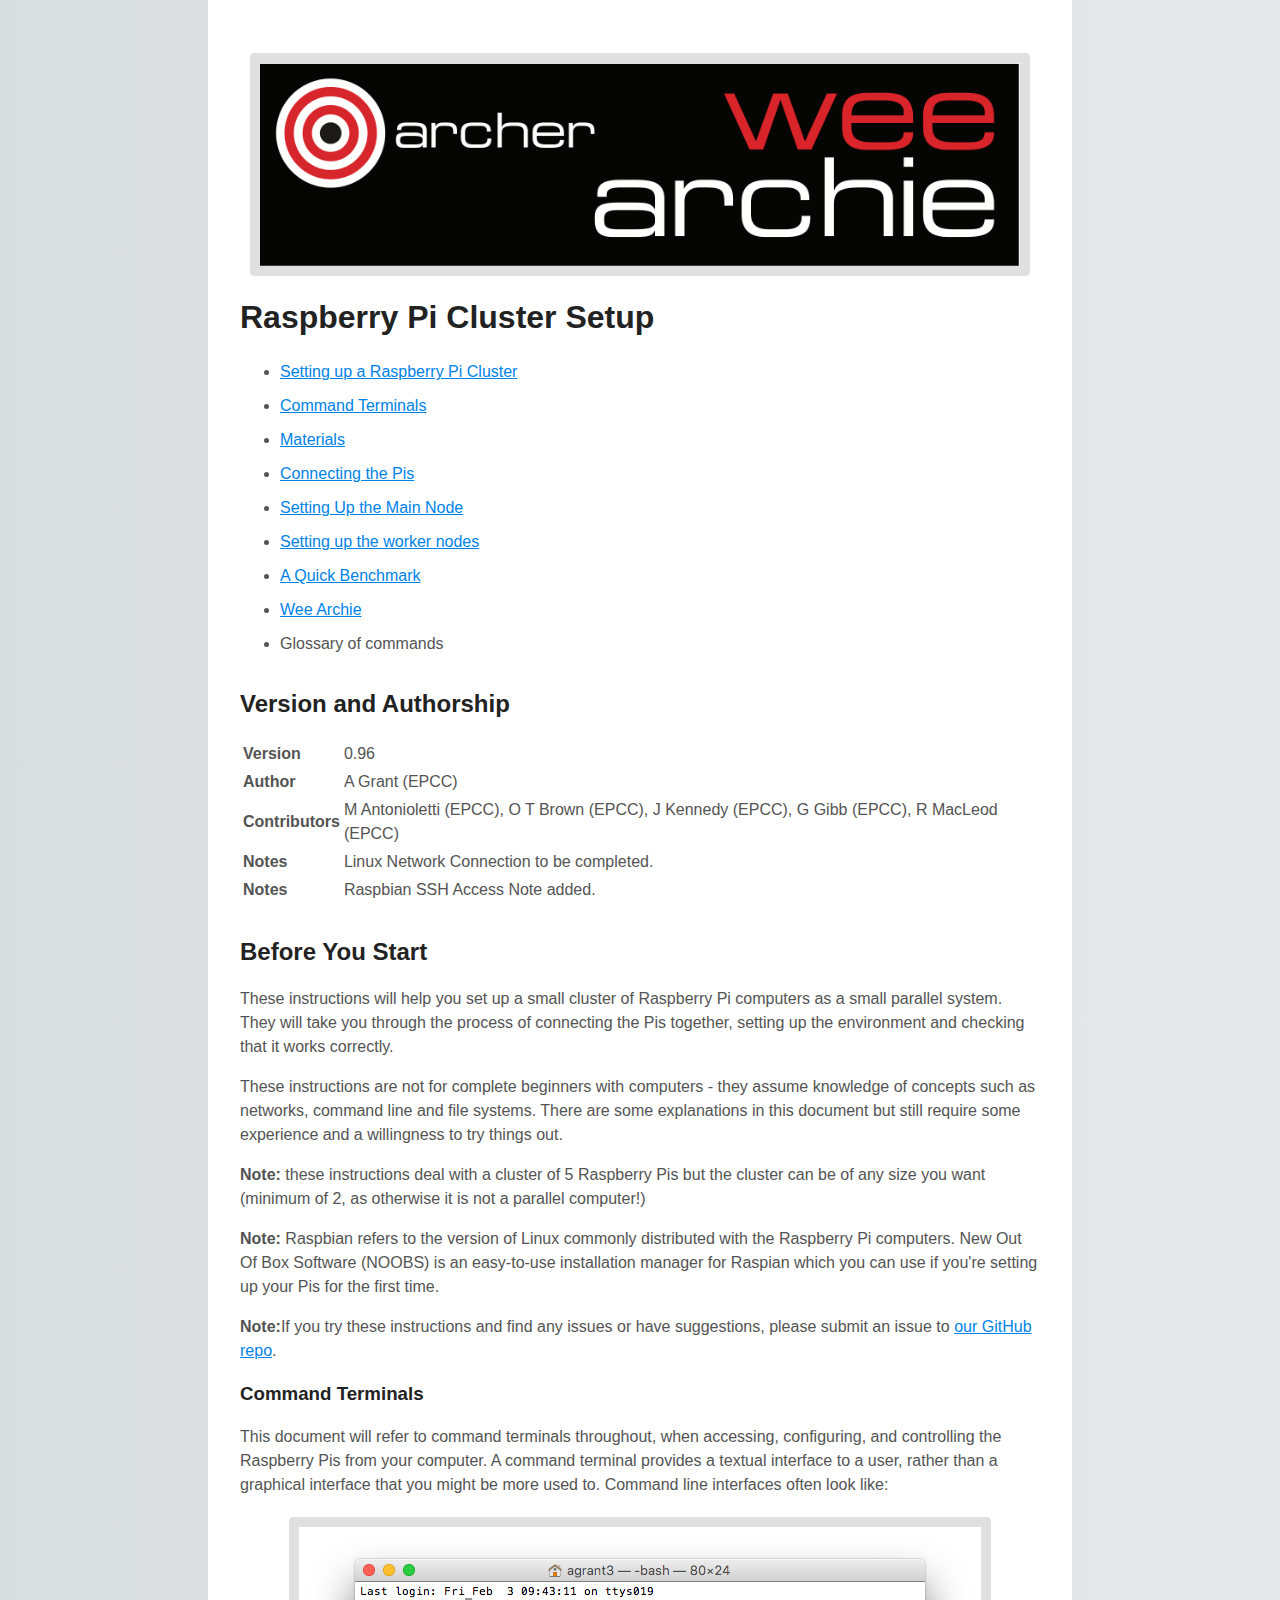
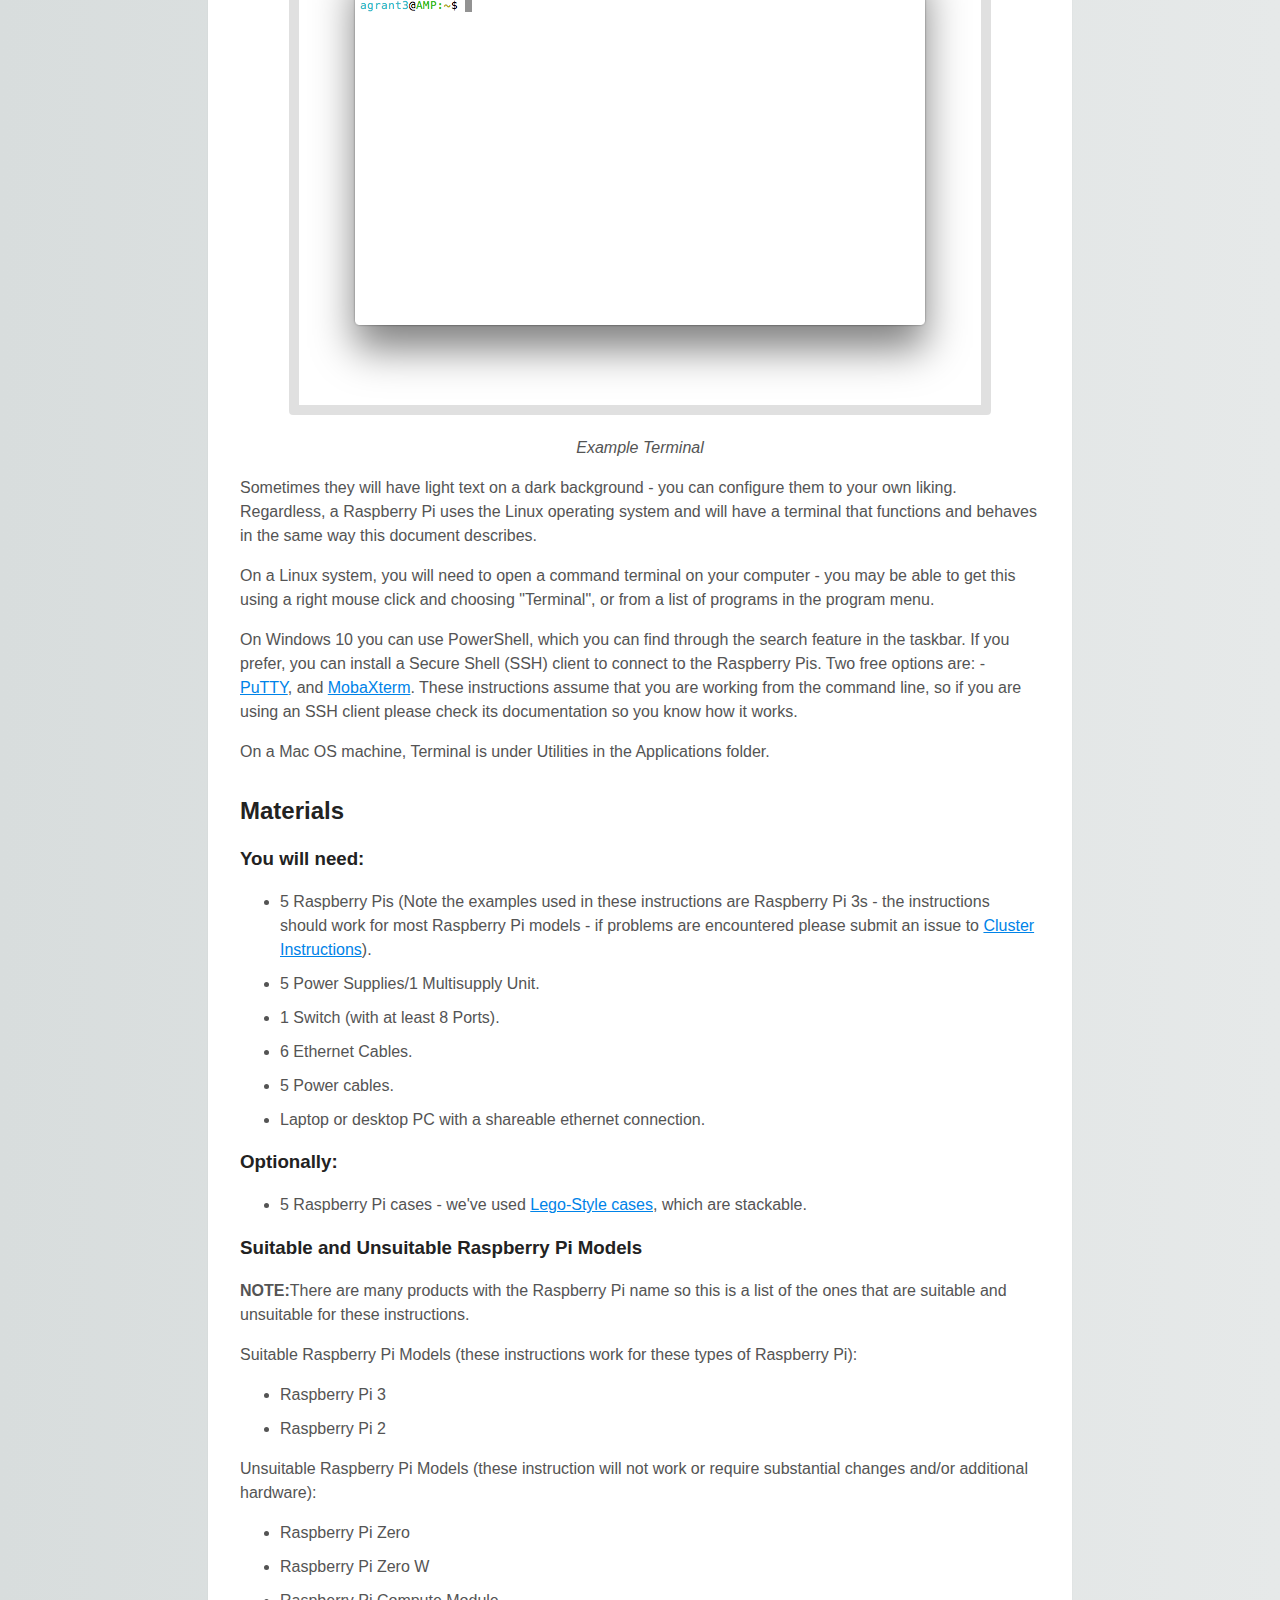
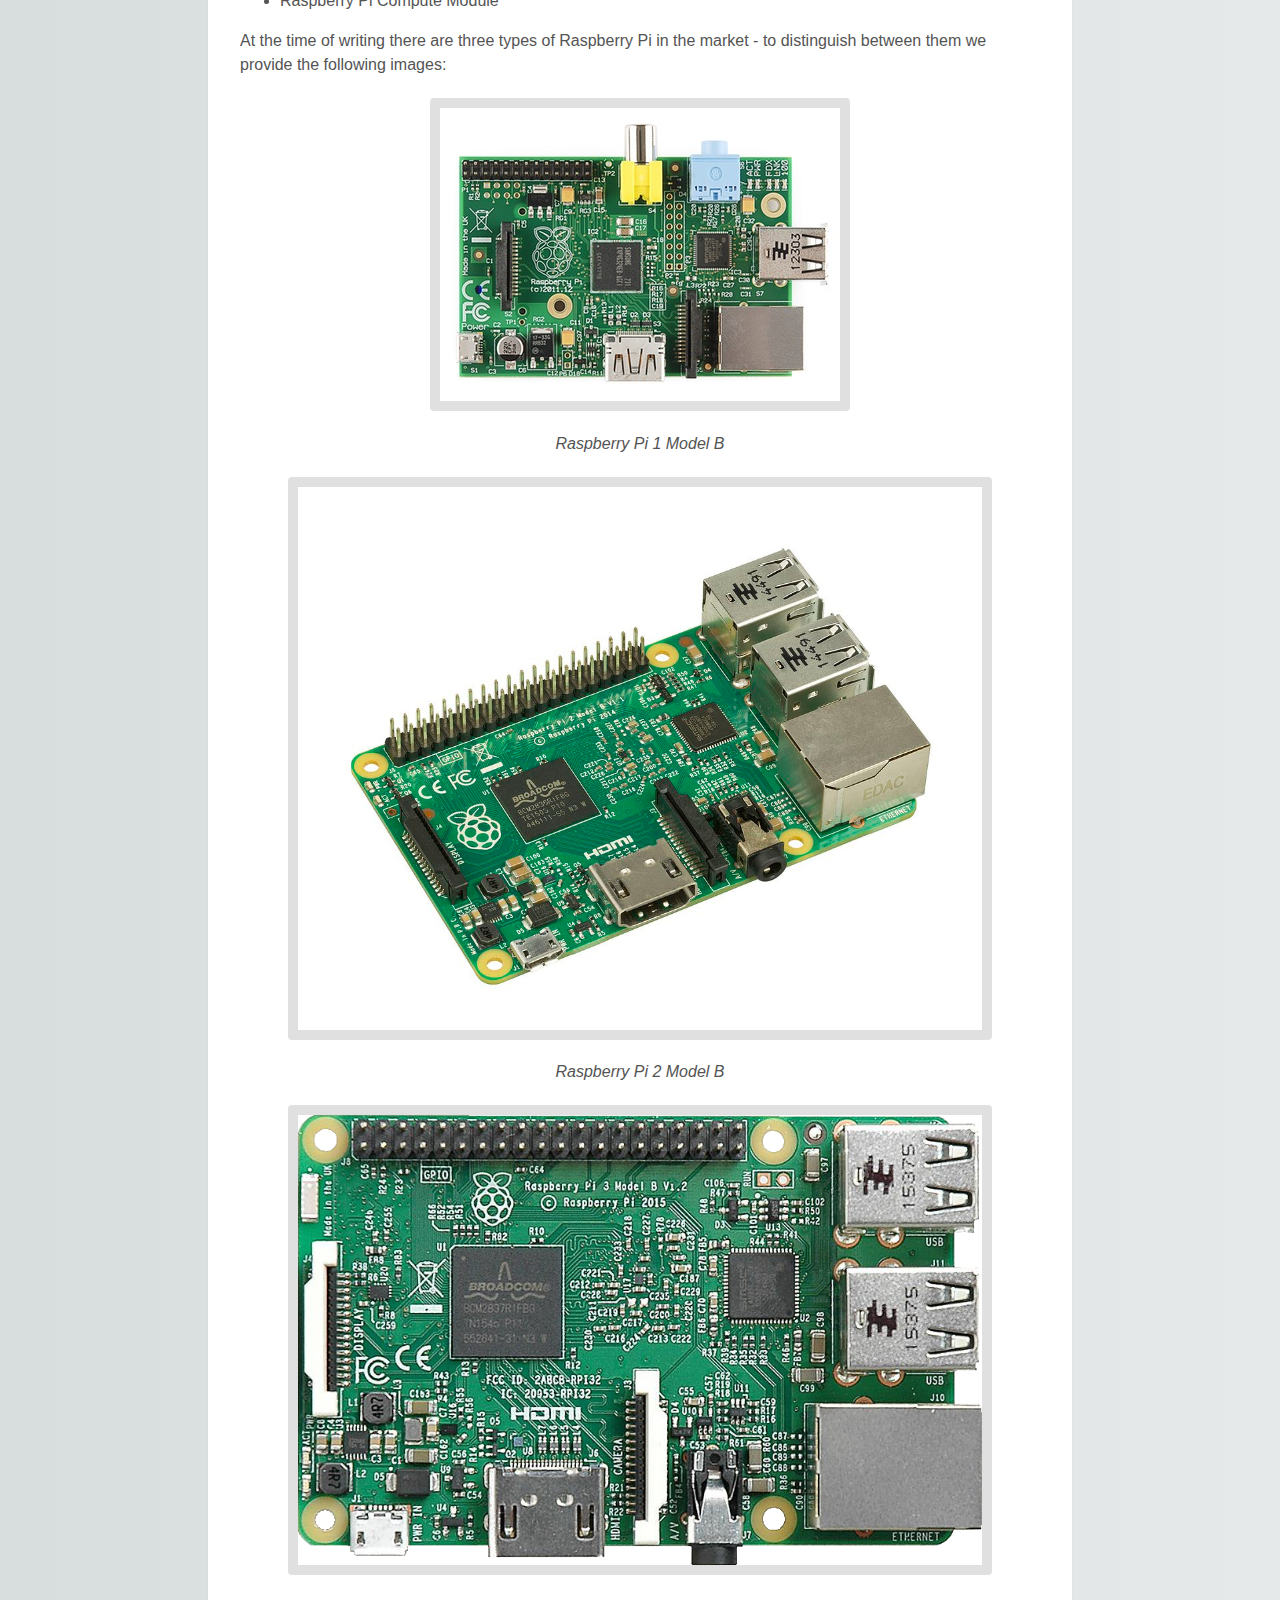
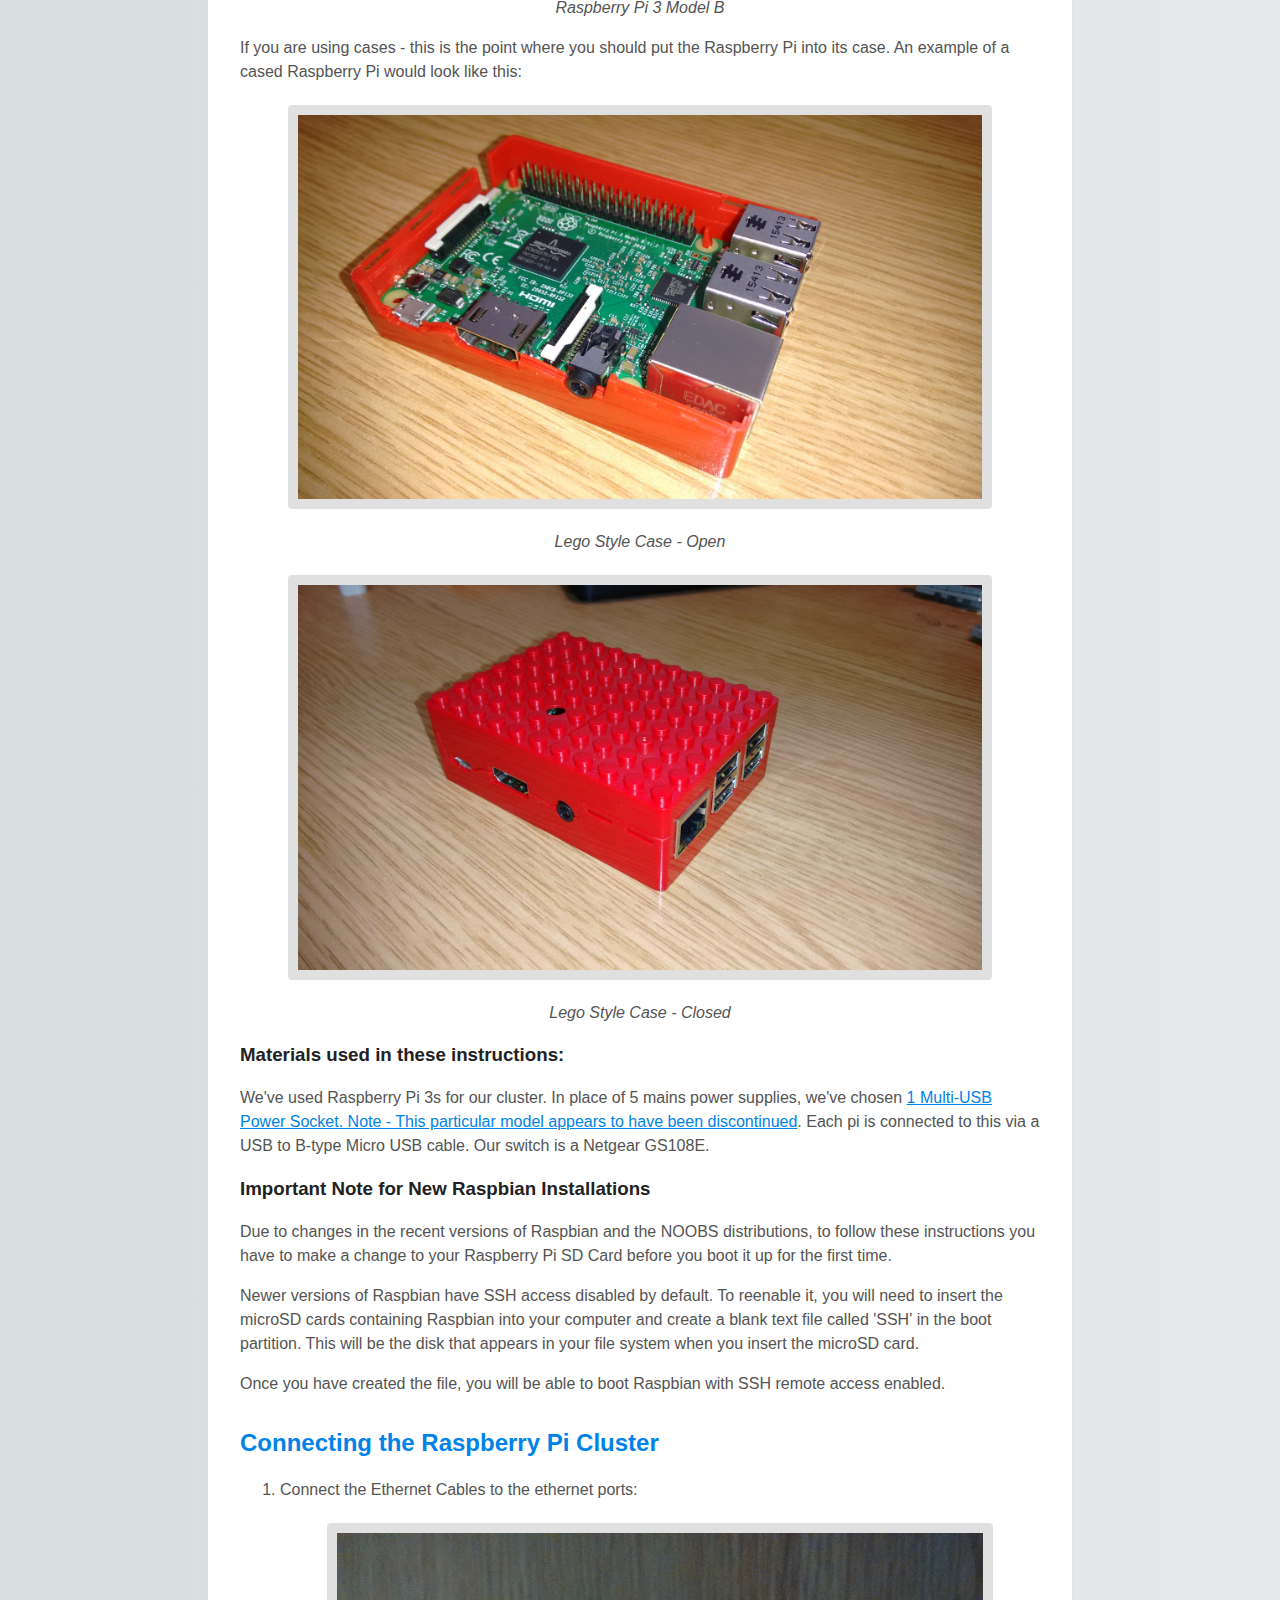
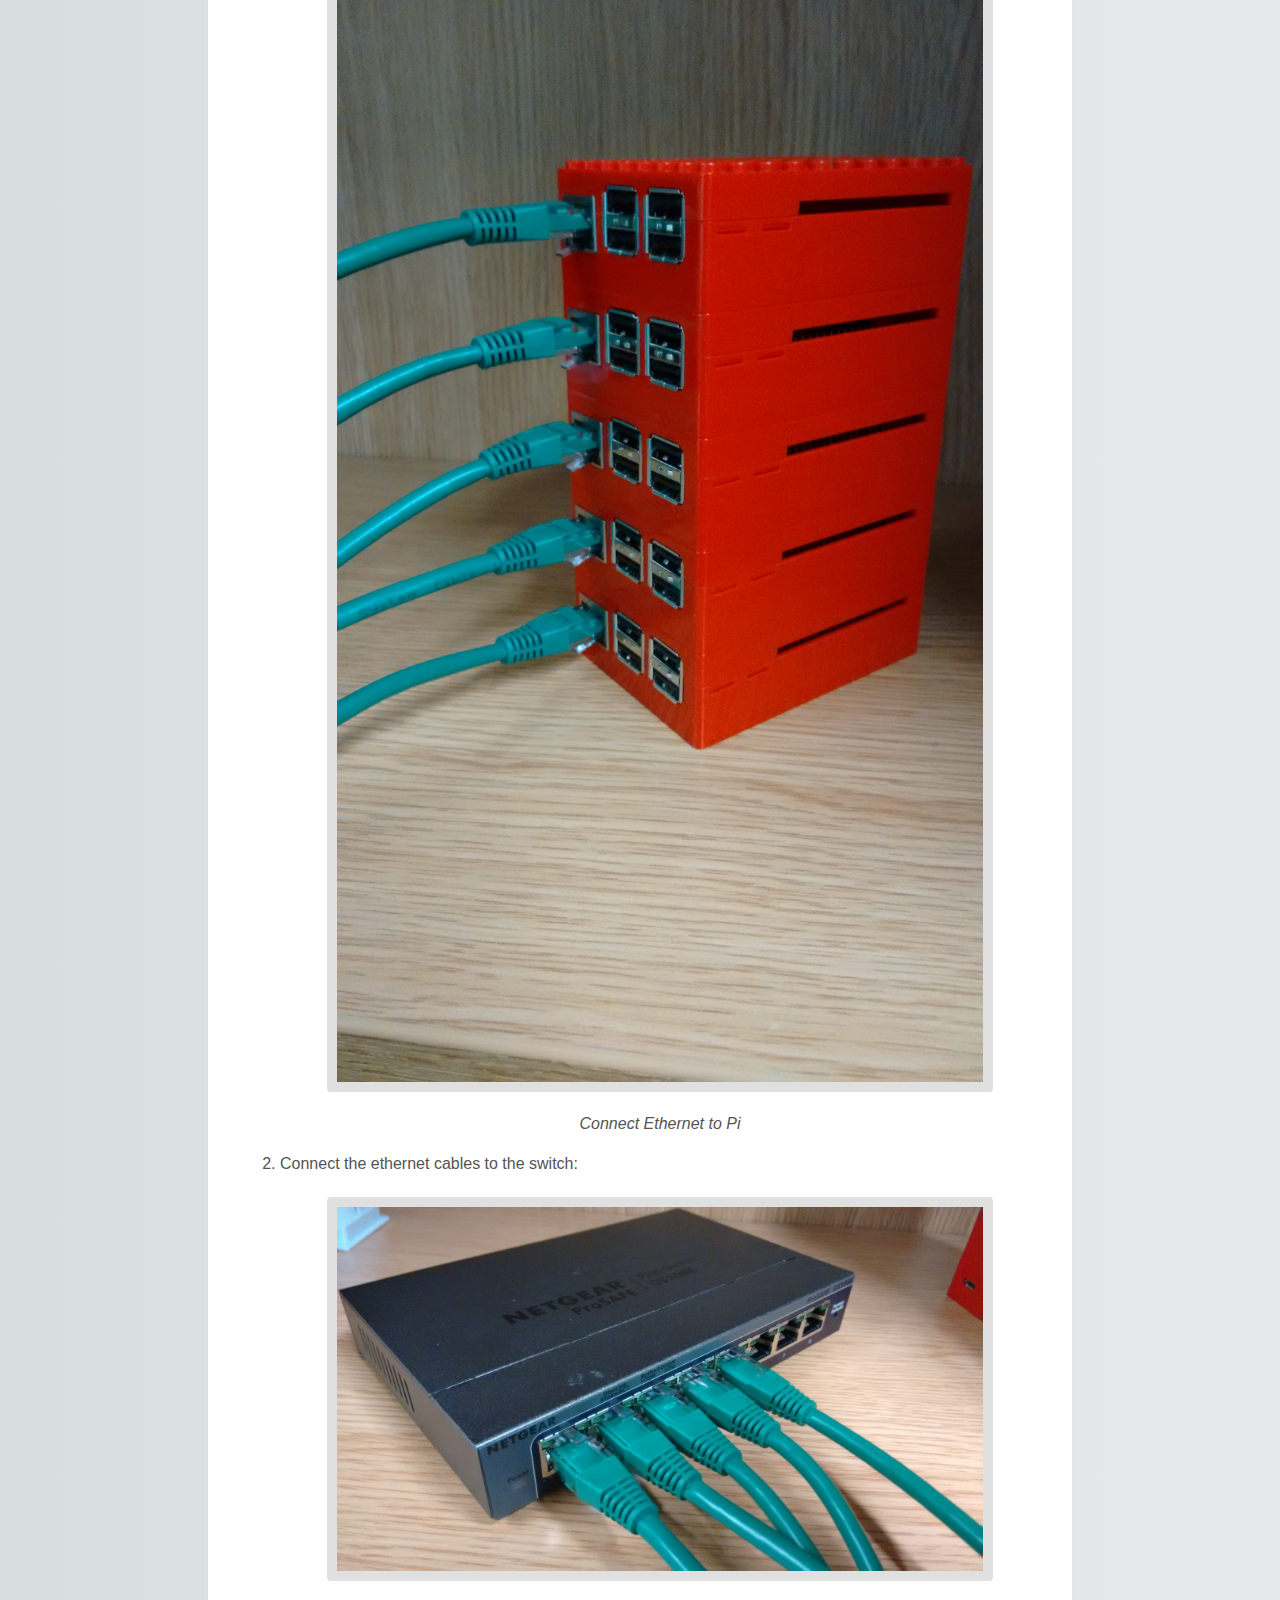
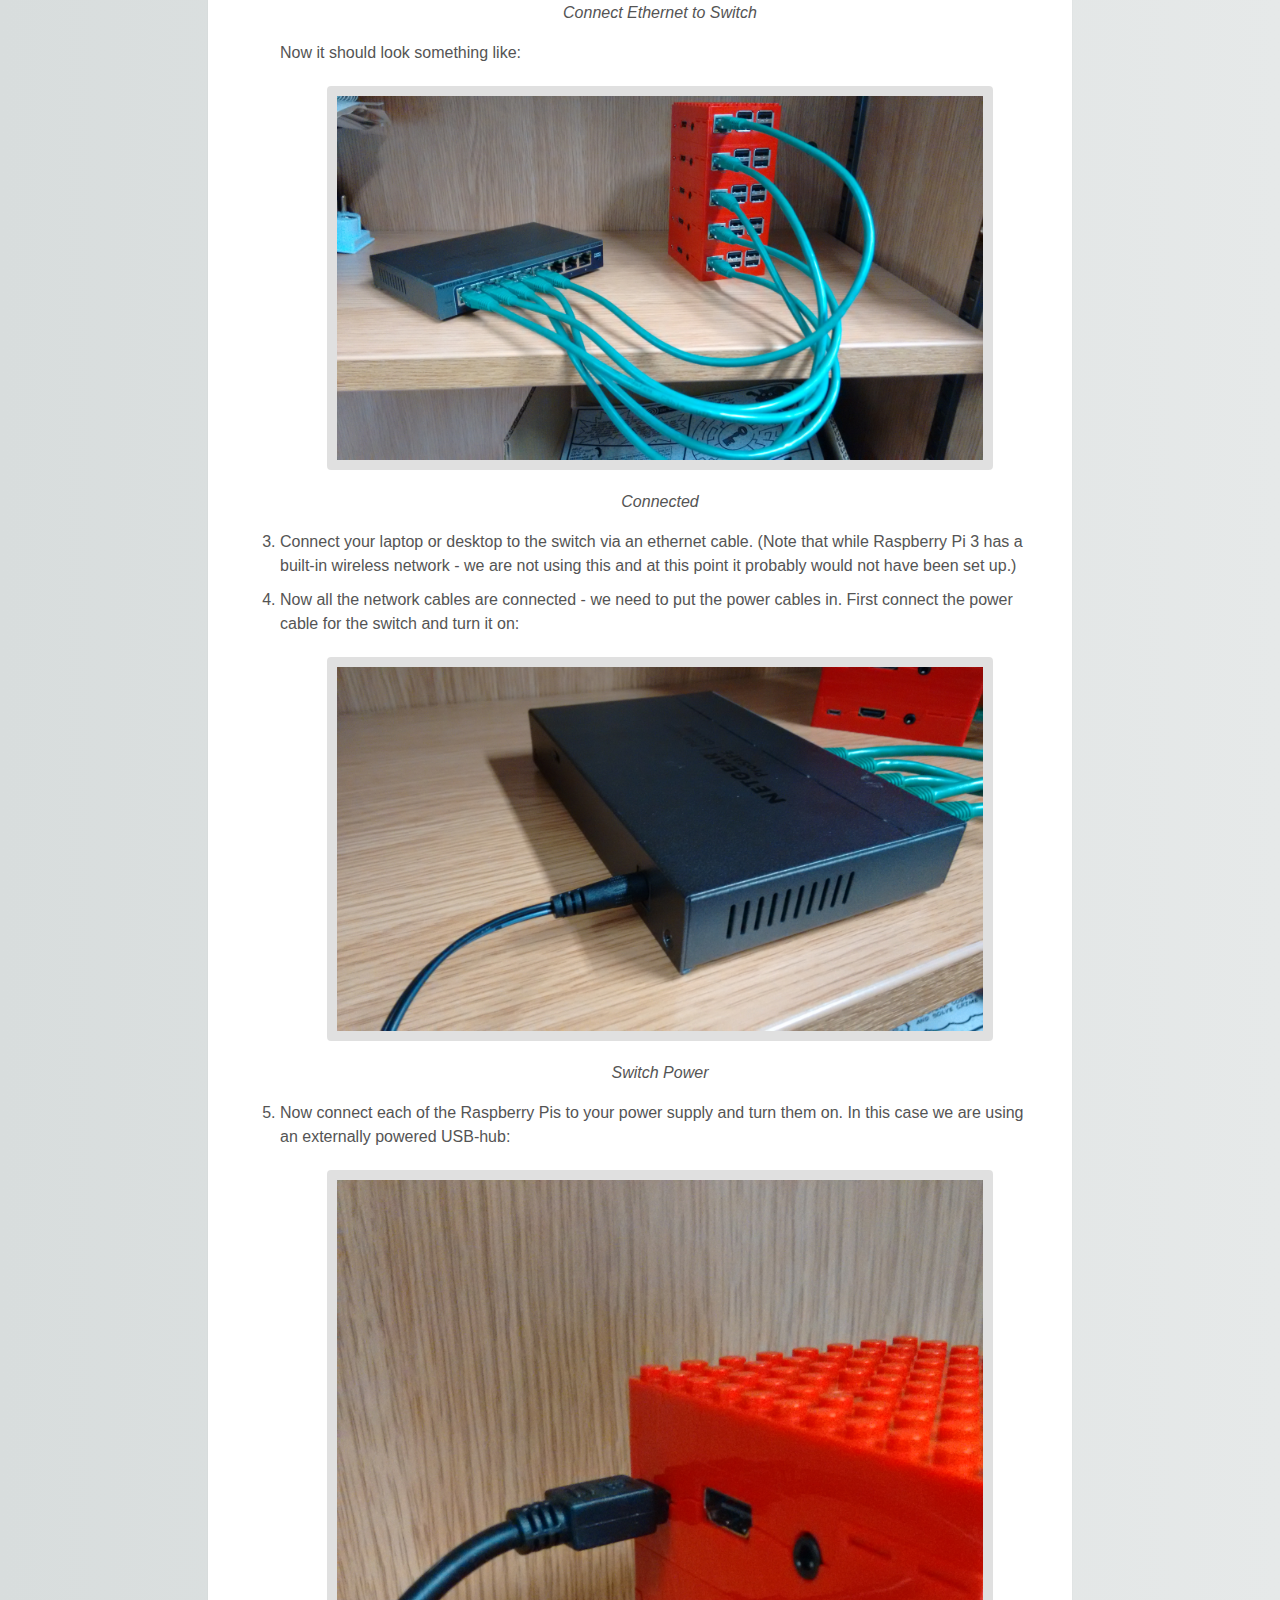
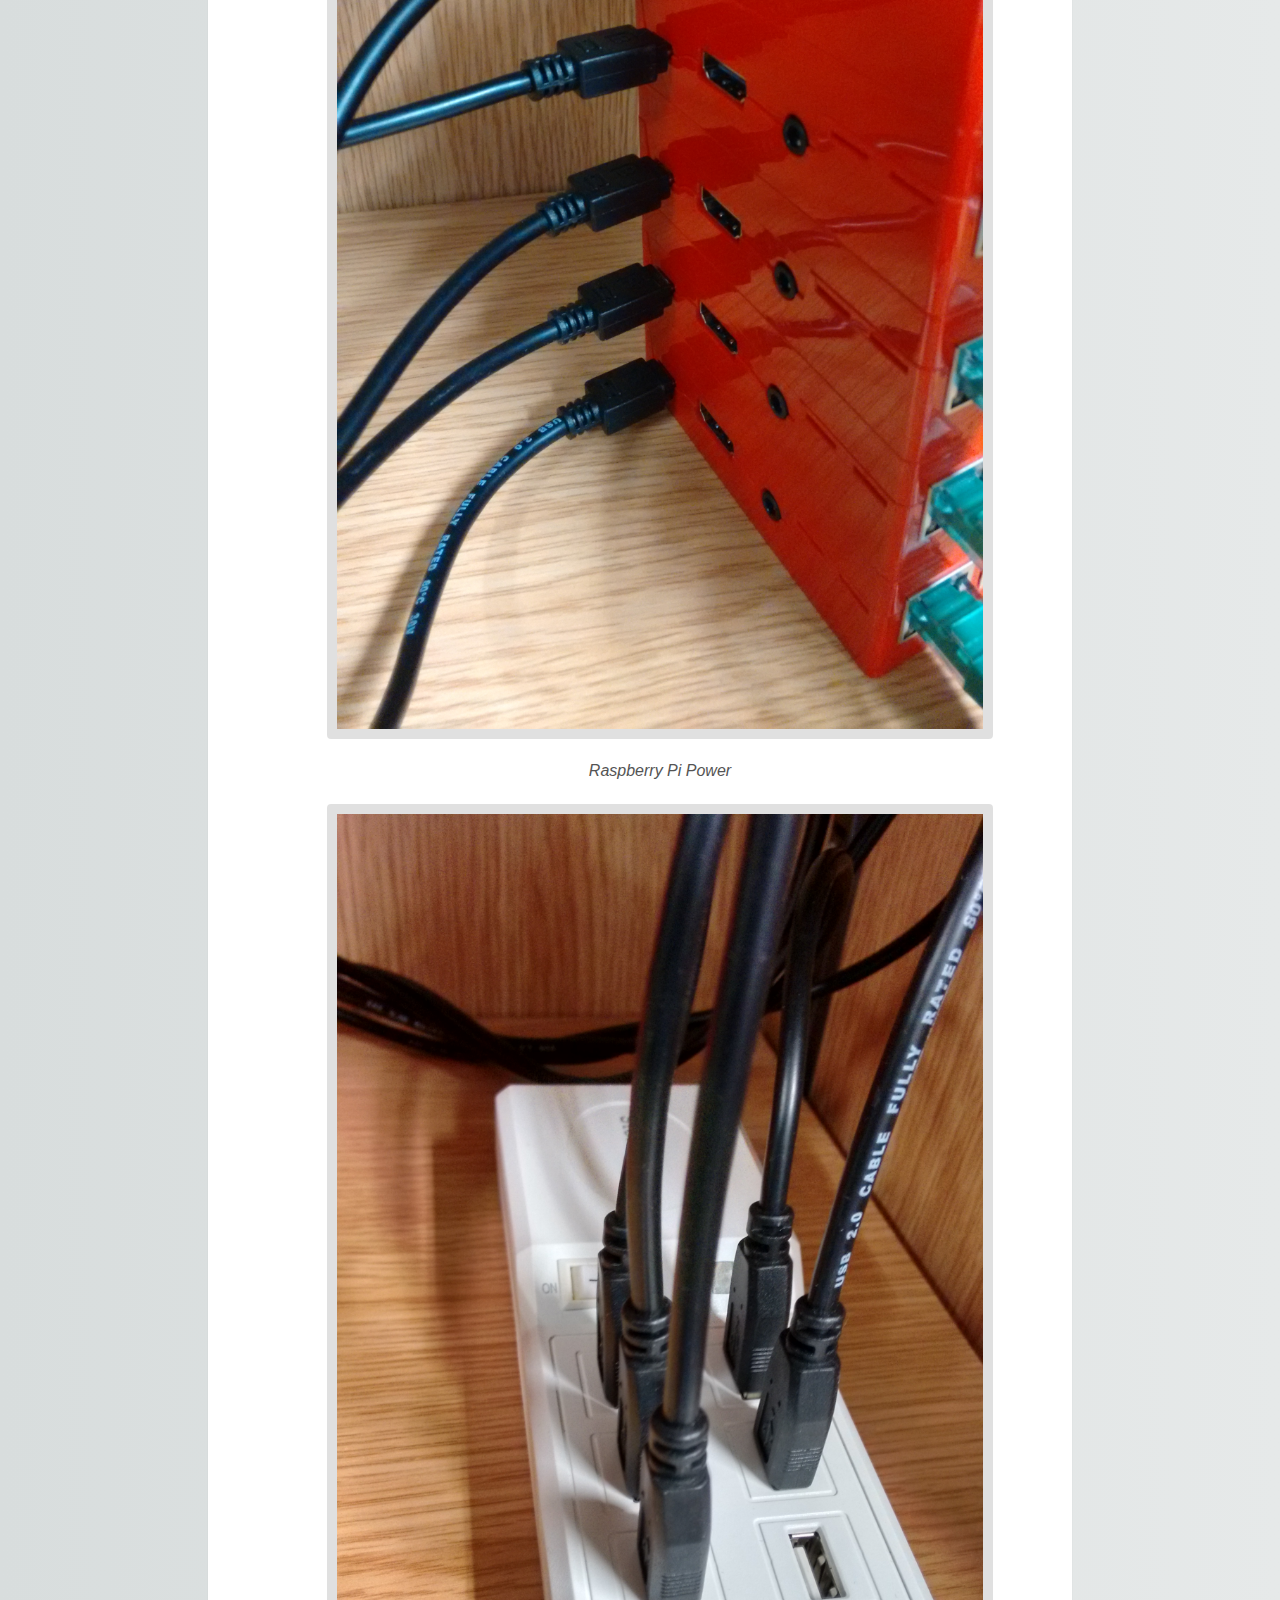
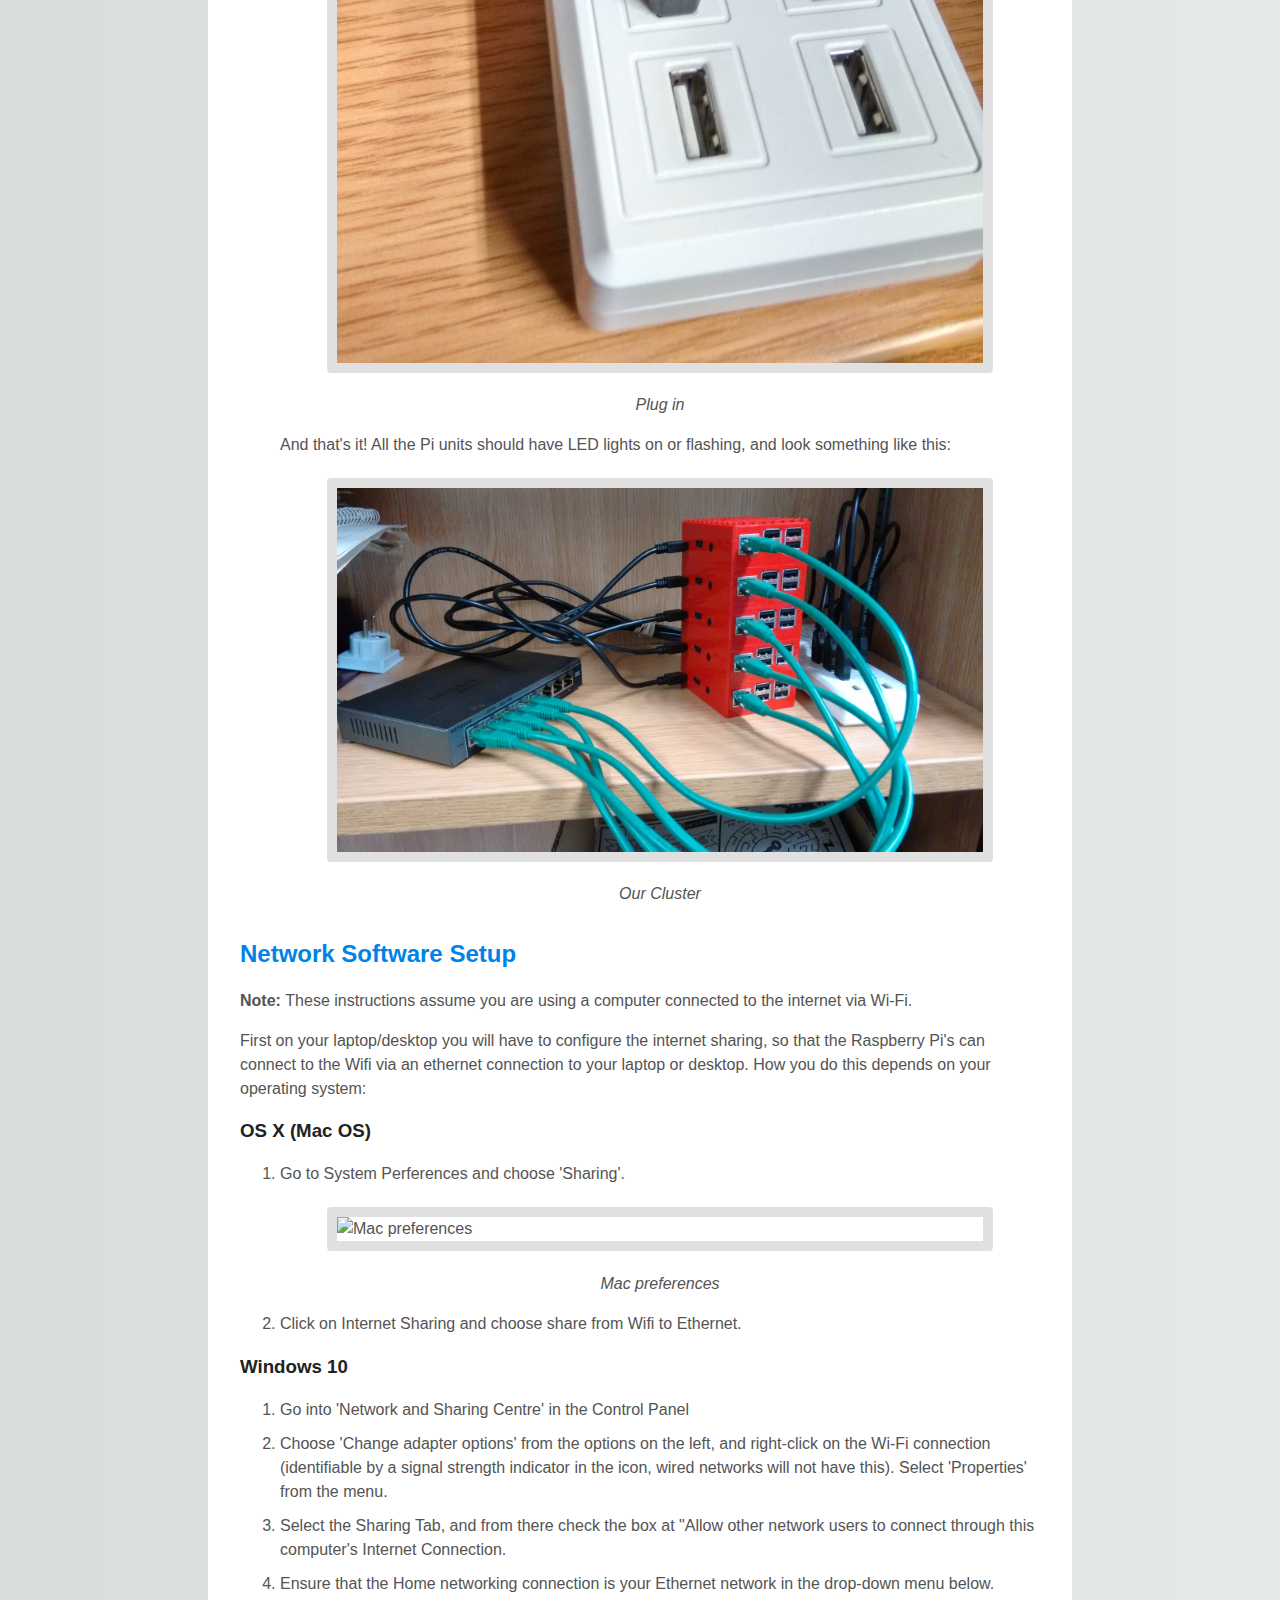
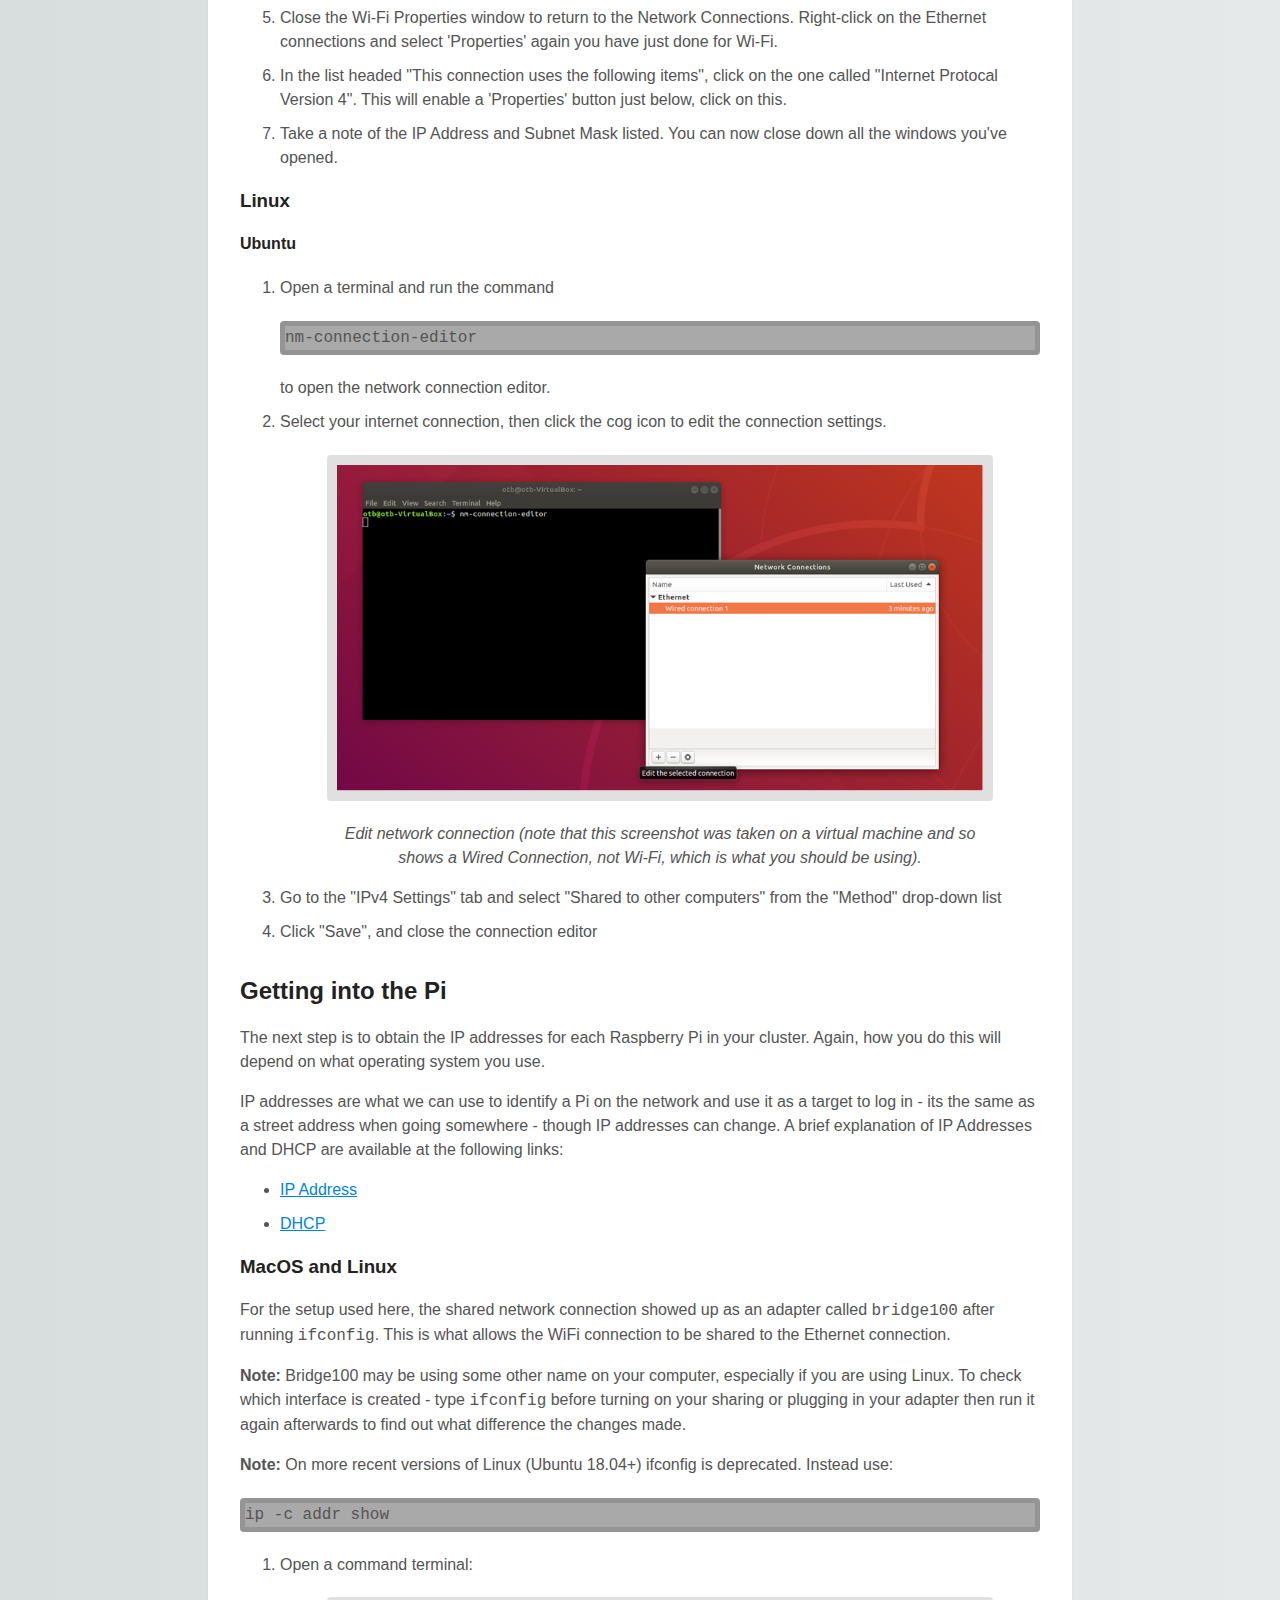
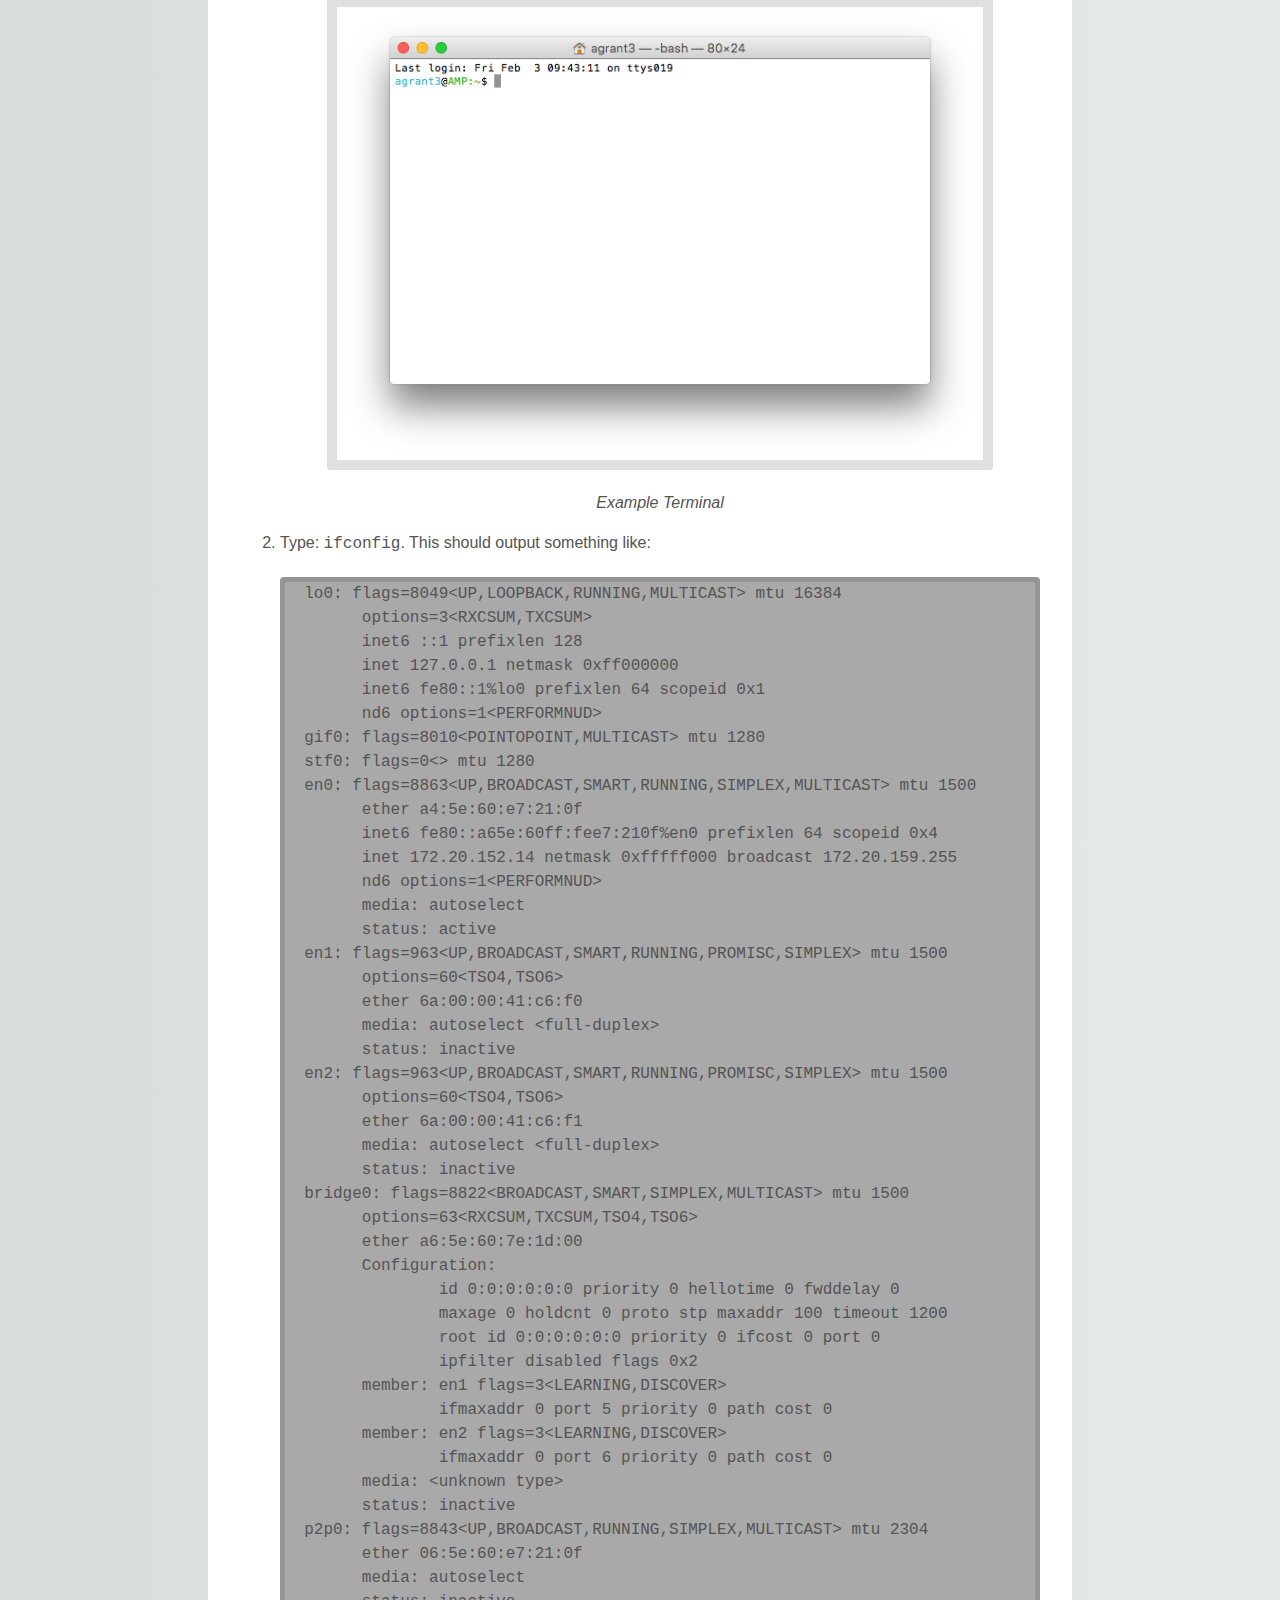
==== commit 061a92e3: "Updated raspi-config menu instructions, which were out-of-date." ====
--- a/index.html
+++ b/index.html
@@ -9,564 +9,543 @@
         <link rel="stylesheet" href="css/main.css">
     </head>
     <body>
-        <img src="images/walogo.png"/>
-
-        <h1>Raspberry Pi Cluster Setup</h1>
-
-        <ul>
-          <li><a href="#intro">Setting up a Raspberry Pi Cluster</a></li>
-          <li><a href="#command">Command Terminals</a></li>
-          <li><a href="#materials">Materials</a></li>
-          <li><a href="#connections">Connecting the Pi-s</a></li>
-          <li><a href="#mainnode">Setting Up the Main Node</a></li>
-          <li><a href="#workers">Setting up the worker nodes</a></li>
-          <li><a href="#bench">A Quick Benchmark</a></li>
-          <li><a href="https://www.epcc.ed.ac.uk/discover-and-learn/resources-and-activities/what-is-a-supercomputer/wee-archie">Wee Archie</a></li>
-          <!--TODO Add link to command glossary which I am going to make-->
-          <li>Glossary of commands</li>
-        </ul>
-
-        <h2>Version and Authorship</h2>
-        <table>
-          <tr><td><b>Version</b></td><td>0.96</td></tr>
-          <tr><td><b>Author</b></td><td>A Grant (EPCC)</td></tr>
-          <tr><td><b>Contributors</b></td><td>M Antonioletti (EPCC), O T Brown (EPCC), J Kennedy (EPCC), G Gibb (EPCC),  R MacLeod (EPCC)</td></tr>
-          <tr><td><b>Notes</b></td><td>Linux Network Connection to be completed. </td></tr>
-          <tr><td><b>Notes</b></td><td>Raspbian SSH Access Note added. </td></tr>
-        </table>
-
-        <a name="intro"><h2>Before You Start</h2></a>
-
-        <p>These instructions will help you set up a small cluster of Raspberry Pi computers as a small parallel system. They will take you through the process of connecting the Pis together, setting up the environment and checking that it works correctly.
-        </p>
-        <p>
-          These instructions are not for complete beginners with computers - they assume knowledge of concepts such as networks, command line and file systems. There are some explanations in this document but still require some experience and a willingness to try things out.
-        </p>
-        <p>
-          <b>Note:</b> these instructions deal with a cluster of 5 Raspberry Pis but the cluster can be of any size you want (minimum of 2, as otherwise it is not a parallel computer!)
-        </p>
-         <p>
-           <b>Note:</b> Raspbian refers to the version of Linux commonly distributed with the Raspberry Pi computers. New Out Of Box Software (NOOBS) is an easy-to-use installation manager for Raspian which you can use if you're setting up your Pis for the first time.
-         </p>
-        <p>
-          <b>Note:</b>If you try these instructions and find any issues or have suggestions, please submit an issue to <a href="https://github.com/EPCCed/wee_archlet/issues">our GitHub repo</a>.
-        </p>
-        <a name="command">Command Terminals</a>
-        <p>
-          This document will refer to command terminals throughout, when accessing, configuring, and controlling the Raspberry Pis from your computer. A command terminal provides a textual interface to a user, rather than a graphical interface that you might be more used to. Command line interfaces often look like:
+          <img src="images/walogo.png"/>
+
+          <h1>Raspberry Pi Cluster Setup</h1>
+
+          <ul>
+            <li><a href="#intro">Setting up a Raspberry Pi Cluster</a></li>
+            <li><a href="#command">Command Terminals</a></li>
+            <li><a href="#materials">Materials</a></li>
+            <li><a href="#connections">Connecting the Pis</a></li>
+            <li><a href="#mainnode">Setting Up the Main Node</a></li>
+            <li><a href="#workers">Setting up the worker nodes</a></li>
+            <li><a href="#bench">A Quick Benchmark</a></li>
+            <li><a href="https://www.epcc.ed.ac.uk/discover-and-learn/resources-and-activities/what-is-a-supercomputer/wee-archie">Wee Archie</a></li>
+            <!--TODO Add link to command glossary which I am going to make-->
+            <li>Glossary of commands</li>
+          </ul>
+
+          <h2>Version and Authorship</h2>
+          <table>
+            <tr><td><b>Version</b></td><td>0.96</td></tr>
+            <tr><td><b>Author</b></td><td>A Grant (EPCC)</td></tr>
+            <tr><td><b>Contributors</b></td><td>M Antonioletti (EPCC), O T Brown (EPCC), J Kennedy (EPCC), G Gibb (EPCC),  R MacLeod (EPCC)</td></tr>
+            <tr><td><b>Notes</b></td><td>Linux Network Connection to be completed. </td></tr>
+            <tr><td><b>Notes</b></td><td>Raspbian SSH Access Note added. </td></tr>
+          </table>
+
+          <a name="intro"><h2>Before You Start</h2></a>
+
+          <p>These instructions will help you set up a small cluster of Raspberry Pi computers as a small parallel system. They will take you through the process of connecting the Pis together, setting up the environment and checking that it works correctly.
+          </p>
+          <p>
+            These instructions are not for complete beginners with computers - they assume knowledge of concepts such as networks, command line and file systems. There are some explanations in this document but still require some experience and a willingness to try things out.
+          </p>
+          <p>
+            <b>Note:</b> these instructions deal with a cluster of 5 Raspberry Pis but the cluster can be of any size you want (minimum of 2, as otherwise it is not a parallel computer!)
+          </p>
+           <p>
+             <b>Note:</b> Raspbian refers to the version of Linux commonly distributed with the Raspberry Pi computers. New Out Of Box Software (NOOBS) is an easy-to-use installation manager for Raspian which you can use if you're setting up your Pis for the first time.
+           </p>
+          <p>
+            <b>Note:</b>If you try these instructions and find any issues or have suggestions, please submit an issue to <a href="https://github.com/EPCCed/wee_archlet/issues">our GitHub repo</a>.
+          </p>
+          <a name="command"><h3>Command Terminals</h3></a>
+          <p>
+            This document will refer to command terminals throughout, when accessing, configuring, and controlling the Raspberry Pis from your computer. A command terminal provides a textual interface to a user, rather than a graphical interface that you might be more used to. Command line interfaces often look like:
+            <figure>
+              <img src="images/terminal.png" alt="Terminal"/>
+              <figcaption>Example Terminal</figcaption>
+            </figure>
+            Sometimes they will have light text on a dark background - you can configure them to your own liking. Regardless, a Raspberry Pi uses the Linux operating system and will have a terminal that functions and behaves in the same way this document describes.
+          </p>
+          <p>
+            On a Linux system, you will need to open a command terminal on your computer - you may be able to get this using a right mouse click and choosing "Terminal", or from a list of programs in the program menu.
+          </p>
+          <p>
+            On Windows 10 you can use PowerShell, which you can find through the search feature in the taskbar. If you prefer, you can install a Secure Shell (SSH) client to connect to the Raspberry Pis. Two free options are: - <a href="http://www.chiark.greenend.org.uk/~sgtatham/putty/">PuTTY</a>, and <a href="https://mobaxterm.mobatek.net/">MobaXterm</a>. These instructions assume that you are working from the command line, so if you are using an SSH client please check its documentation so you know how it works.
+          </p>
+          <p>
+            On a Mac OS machine, Terminal is under Utilities in the Applications folder.
+          </p>
+
+          <a name="materials"><h2>Materials</h2></a>
+          <h3>You will need:</h3>
+          <ul>
+            <li>5 Raspberry Pis (Note the examples used in these instructions are Raspberry Pi 3s - the instructions should work for most Raspberry Pi models - if problems are encountered please submit an issue to <a href="https://github.com/EPCCed/wee_archlet/issues">Cluster Instructions</a>).</li>
+            <li>5 Power Supplies/1 Multisupply Unit.</li>
+            <li>1 Switch (with at least 8 Ports).</li>
+            <li>6 Ethernet Cables.</li>
+            <li>5 Power cables. </li>
+            <li>Laptop or desktop PC with a shareable ethernet connection.</li>
+          </ul>
+
+          <h3>Optionally:</h3>
+          <ul>
+            <li>5 Raspberry Pi cases - we've used <a href="http://cpc.farnell.com/multicomp/cbpiblox-red/pi-blox-enclosure-red-rev3/dp/SC14019">Lego-Style cases</a>, which are stackable.</li>
+          </ul>
+
+          <h3>Suitable and Unsuitable Raspberry Pi Models</h3>
+          <p>
+            <b>NOTE:</b>There are many products with the Raspberry Pi name so this is a list of the ones that are suitable and unsuitable for these instructions.
+          </p>
+          <p>
+            Suitable Raspberry Pi Models (these instructions work for these types of Raspberry Pi):
+          </p>
+          <ul>
+            <li>Raspberry Pi 3</li>
+            <li>Raspberry Pi 2</li>
+          </ul>
+          <p>
+            Unsuitable Raspberry Pi Models (these instruction will not work or require substantial changes and/or additional hardware):
+          </p>
+          <ul>
+            <li>Raspberry Pi Zero</li>
+            <li>Raspberry Pi Zero W</li>
+            <li>Raspberry Pi Compute Module</li>
+          </ul>
+
+          <p>
+            At the time of writing there are three types of  Raspberry Pi in the market - to distinguish between them we provide the following images:
+          </p>
           <figure>
-            <img src="images/terminal.png" alt="Terminal"/>
-            <figcaption>Example Terminal</figcaption>
+            <img src="images/11546-04.jpg" alt="Raspberry Pi 1"/>
+            <figcaption>Raspberry Pi 1 Model B</figcaption>
           </figure>
-          Sometimes they will have light text on a dark background - you can configure them to your own liking. Regardless, a Raspberry Pi uses the Linux operating system and will have a terminal that functions and behaves in the same way this document describes.
-        </p>
-        <p>
-          On a Linux system, you will need to open a command terminal on your computer - you may be able to get this using a right mouse click and choosing "Terminal", or from a list of programs in the program menu.
-        </p>
-        <p>
-          On Windows 10 you can use PowerShell, which you can find through the search feature in the taskbar. If you prefer, you can install a Secure Shell (SSH) client to connect to the Raspberry Pis. Two free options are: - <a href="http://www.chiark.greenend.org.uk/~sgtatham/putty/">PuTTY</a>, and <a href="https://mobaxterm.mobatek.net/">MobaXterm</a>. These instructions assume that you are working from the command line, so if you are using an SSH client please check its documentation so you know how it works.
-        </p>
-        <p>
-          On a Mac OS machine, Terminal is under Utilities in the Applications folder.
-        </p>
-
-       <a name="materials"><h2>Materials</h2></a>
-       <h3>You will need:</h3>
-       <ul>
-         <li>5 Raspberry Pis (Note the examples used in these instructions are Raspberry Pi 3s - the instructions should work for most Raspberry Pi models - if problems are encountered please submit an issue to <a href="https://github.com/EPCCed/wee_archlet/issues">Cluster Instructions</a>).</li>
-         <li>5 Power Supplies/1 Multisupply Unit.</li>
-         <li>1 Switch (with at least 8 Ports).</li>
-         <li>6 Ethernet Cables.</li>
-         <li>5 Power cables. </li>
-         <li>Laptop or desktop PC with a shareable ethernet connection.</li>
-      </ul>
-
-      <h3>Optionally:</h3>
-        <ul>
-          <li>5 Raspberry Pi cases - we've used <a href="http://cpc.farnell.com/multicomp/cbpiblox-red/pi-blox-enclosure-red-rev3/dp/SC14019">Lego-Style cases</a>, which are stackable.</li>
-        </ul>
-
-      <h3>Suitable and Unsuitable Raspberry Pi Models</h3>
-      <p>
-        <b>NOTE:</b>There are many products with the Raspberry Pi name so this is a list of the ones that are suitable and unsuitable for these instructions.
-      </p>
-      <p>
-        Suitable Raspberry Pi Models (these instructions work for these types of Raspberry Pi):
-      </p>
-      <ul>
-        <li>Raspberry Pi 3</li>
-        <li>Raspberry Pi 2</li>
-      </ul>
-      <p>
-        Unsuitable Raspberry Pi Models (these instruction will not work or require substantial changes and/or additional hardware):
-      </p>
-      <ul>
-        <li>Raspberry Pi Zero</li>
-        <li>Raspberry Pi Zero W</li>
-        <li>Raspberry Pi Compute Module</li>
-      </ul>
-
-      <p>
-        At the time of writing there are three types of  Raspberry Pi in the market - to distinguish between them we provide the following images:
-      </p>
-      <figure>
-        <img src="images/11546-04.jpg" alt="Raspberry Pi 1"/>
-        <figcaption>Raspberry Pi 1 Model B</figcaption>
-      </figure>
-     <figure>
-        <img src="images/Raspberry-Pi-2-Bare-BR.jpg" alt="Raspberry Pi 2"/>
-        <figcaption>Raspberry Pi 2 Model B</figcaption>
-      </figure>
-     <figure>
-        <img src="images/Raspberry_Pi_3_Model_B.png" alt="Raspberry Pi 3"/>
-        <figcaption>Raspberry Pi 3 Model B</figcaption>
-     </figure>
-
-     <p>
-       If you are using cases - this is the point where you should put the Raspberry Pi into its case. An example of a cased Raspberry Pi would look like this:
-     </p>
-     <figure>
-       <img src="images/IMG_20160906_105359475.jpg" alt="Cased Raspberry Pi Open"/>
-       <figcaption>Lego Style Case - Open</figcaption>
-     </figure>
-     <figure>
-       <img src="images/IMG_20160906_105327393.jpg" alt="Cased Raspberry Pi Closed"/>
-       <figcaption>Lego Style Case - Closed</figcaption>
-     </figure>
-
-      <h3>Materials used in these instructions:</h3>
-      <p>
-        We've used Raspberry Pi 3s for our cluster. In place of 5 mains power supplies, we've chosen <a href="http://www.farnell.com/datasheets/1948264.pdf">1 Multi-USB Power Socket. Note - This particular model appears to have been discontinued</a>. Each pi is connected to this via a USB to B-type Micro USB cable. Our switch is a Netgear GS108E.
-      </p>
-
-      <h3>Important Note for New Raspbian Installations</h3>
-      <p>
-        Due to changes in the recent versions of Raspbian and the NOOBS distributions, to follow these instructions you have to make a change to your Raspberry Pi SD Card before you boot it up for the first time.
-      </p>
-      <p>
-        Newer versions of Raspbian have SSH access disabled by default. To reenable it, you will need to insert the microSD cards containing Raspbian into your computer and create a blank text file called 'SSH' in the boot partition. This will be the disk that appears in your file system when you insert the microSD card.
-      </p>
-      <p>
-        Once you have created the file, you will be able to boot Raspbian with SSH remote access enabled.
-      </p>
-
-      <h2><a name="connections">Connecting the Raspberry Pi Cluster</a></h2>
-      <ol>
-        <li>Connect the Ethernet Cables to the ethernet ports:</li>
-
-        <figure>
-          <img src="images/IMG_20170210_132818620.jpg" alt="Ether Pi"/>
-          <figcaption>Connect Ethernet to Pi</figcaption>
-        </figure>
-
-        <li>Connect the ethernet cables to the switch:</li>
-
-        <figure>
-          <img src="images/IMG_20170210_132909899.jpg" alt="Ether Switch"/>
-          <figcaption>Connect Ethernet to Switch</figcaption>
-        </figure>
-
-          Now it should look something like:
-        <figure>
-          <img src="images/IMG_20170210_132914225.jpg" alt="Ethernet"/>
-          <figcaption>Connected</figcaption>
-        </figure>
-
-        <li>Connect your laptop or desktop to the switch via an ethernet cable. (Note that while Raspberry Pi 3 has a built-in wireless network - we are not using this and at this point it probably would not have been set up.)</li>
-
-        <li>Now all the network cables are connected - we need to put the power cables in. First connect the power cable for the switch and turn it on:</li>
-
-        <figure>
-          <img src="images/IMG_20170210_132948565.jpg" alt="Ethernet"/>
-          <figcaption>Switch Power</figcaption>
-        </figure>
-
-        <li>Now connect each of the Raspberry Pis to your power supply and turn them on. In this case we are using an externally powered USB-hub:</li>
-
-        <figure>
-         <img src="images/IMG_20170210_133056149.jpg" alt="Ethernet"/>
-         <figcaption>Raspberry Pi Power</figcaption>
-        </figure>
-
-       <figure>
-         <img src="images/IMG_20170210_133126552_HDR.jpg" alt="Ethernet"/>
-         <figcaption>Plug in</figcaption>
-       </figure>
-
-       And that's it! All the Pi units should have LED lights on or flashing, and look something like this:
-
-      <figure>
-        <img src="images/IMG_20170210_133145864.jpg" alt="Ethernet"/>
-        <figcaption>Our Cluster</figcaption>
-      </figure>
-
-    </ol>
-
-    <h2><a name="sharing">Network Software Setup</a></h2>
-
-    <p>
-      <b>Note: </b>These instructions assume you are using a computer connected to the internet via Wi-Fi.</p>
-    <p>
-      First on your laptop/desktop you will have to configure the internet sharing, so that the Raspberry Pi's can connect to the Wifi via an ethernet connection to your laptop or desktop. How you do this depends on your operating system:
-    </p>
-
-    <h3>OS X (Mac OS)</h3>
-    <ol>
-      <li>Go to System Perferences and choose 'Sharing'.</li>
-
-      <figure>
-        <img src="images/mac-preferences.png" alt="Mac preferences"/>
-        <figcaption>Mac preferences</figcaption>
-      </figure>
-
-      <li>Click on Internet Sharing and choose share from Wifi to Ethernet.</li>
-    </ol>
-
-    <h3>Windows 10</h3>
-    <ol>
-      <li>Go into 'Network and Sharing Centre' in the Control Panel</li>
-      <li>Choose 'Change adapter options' from the options on the left, and right-click on the Wi-Fi connection (identifiable by a signal strength indicator in the icon, wired networks will not have this). Select 'Properties' from the menu.</li>
-      <li>Select the Sharing Tab, and from there check the box at "Allow other network users to connect through this computer's Internet Connection.</li>
-      <li>Ensure that the Home networking connection is your Ethernet network in the drop-down menu below.</li>
-      <li>Close the Wi-Fi Properties window to return to the Network Connections. Right-click on the Ethernet connections and select 'Properties' again you have just done for Wi-Fi.</li>
-      <li>In the list headed "This connection uses the following items", click on the one called "Internet Protocal Version 4". This will enable a 'Properties' button just below, click on this.</li>
-      <li>Take a note of the IP Address and Subnet Mask listed. You can now close down all the windows you've opened.</li>
-    </ol>
-
-    <h4>Linux</h4>
-    <h5>Ubuntu</h5>
-    <ol>
-      <li>Open a terminal and run the command <pre>nm-connection-editor</pre> to open the network connection editor.</li>
-      <li>Select your internet connection, then click the cog icon to edit the connection settings.
-      <figure>
-        <img src="images/ubuntu_nm-connection-editor.png" alt="nm-connection-editor"/>
-        <figcaption>Edit network connection</figcaption>
-      </figure>
-      <li>Select the "IPv4 Settings" tab</li>
-      <li>Select "Shared to other computers" from the "Method" drop-down list</li>
-      <li>Click "Save", and close the connection editor</li>
-    </ol>
-
-<h3>Getting into the Pi</h3>
-<h4>MacOS and Linux</h4>
-        <p>
-Finding out the IP addresses of your Raspberry Pis. For the setup used here, the shared network connection showed up as an adapter called Bridge100 after running ifconfig. This is what allows the WiFi connection to be shared to the Ethernet connection.
-</p>
-<p>
-  <b>Note:</b> Bridge100 may be using some other name on your computer, especially if you are using Linux. To check which interface is created - type ifconfig before turning on your sharing or plugging in your adapter then run it again afterwards to find out what difference the changes made.
-</p>
-<p>
-  <b>Note:</b> On more recent versions of Linux (Ubuntu 18.04+) ifconfig is deprecated. Instead use:
-  <pre>ip -c addr show</pre>
-</p>
-
-Open a command terminal:
-<figure>
-
-<img src="images/terminal.png" alt="Terminal"/>
-            <figcaption>Example Terminal</figcaption>
+          <figure>
+            <img src="images/Raspberry-Pi-2-Bare-BR.jpg" alt="Raspberry Pi 2"/>
+            <figcaption>Raspberry Pi 2 Model B</figcaption>
+          </figure>
+          <figure>
+            <img src="images/Raspberry_Pi_3_Model_B.png" alt="Raspberry Pi 3"/>
+            <figcaption>Raspberry Pi 3 Model B</figcaption>
+          </figure>
+
+          <p>
+            If you are using cases - this is the point where you should put the Raspberry Pi into its case. An example of a cased Raspberry Pi would look like this:
+          </p>
+          <figure>
+            <img src="images/IMG_20160906_105359475.jpg" alt="Cased Raspberry Pi Open"/>
+            <figcaption>Lego Style Case - Open</figcaption>
+          </figure>
+          <figure>
+            <img src="images/IMG_20160906_105327393.jpg" alt="Cased Raspberry Pi Closed"/>
+            <figcaption>Lego Style Case - Closed</figcaption>
+          </figure>
+
+          <h3>Materials used in these instructions:</h3>
+          <p>
+            We've used Raspberry Pi 3s for our cluster. In place of 5 mains power supplies, we've chosen <a href="http://www.farnell.com/datasheets/1948264.pdf">1 Multi-USB Power Socket. Note - This particular model appears to have been discontinued</a>. Each pi is connected to this via a USB to B-type Micro USB cable. Our switch is a Netgear GS108E.
+          </p>
+
+          <h3>Important Note for New Raspbian Installations</h3>
+          <p>
+            Due to changes in the recent versions of Raspbian and the NOOBS distributions, to follow these instructions you have to make a change to your Raspberry Pi SD Card before you boot it up for the first time.
+          </p>
+          <p>
+            Newer versions of Raspbian have SSH access disabled by default. To reenable it, you will need to insert the microSD cards containing Raspbian into your computer and create a blank text file called 'SSH' in the boot partition. This will be the disk that appears in your file system when you insert the microSD card.
+          </p>
+          <p>
+            Once you have created the file, you will be able to boot Raspbian with SSH remote access enabled.
+          </p>
+
+          <h2><a name="connections">Connecting the Raspberry Pi Cluster</a></h2>
+          <ol>
+            <li>Connect the Ethernet Cables to the ethernet ports:</li>
+
+            <figure>
+              <img src="images/IMG_20170210_132818620.jpg" alt="Ether Pi"/>
+              <figcaption>Connect Ethernet to Pi</figcaption>
             </figure>
-        <p>
-Type: <i>ifconfig</i>
-</p>
-This should put out something like:
-<pre>
-lo0: flags=8049&lt;UP,LOOPBACK,RUNNING,MULTICAST&gt; mtu 16384
-	options=3&lt;RXCSUM,TXCSUM&gt;
-	inet6 ::1 prefixlen 128
-	inet 127.0.0.1 netmask 0xff000000
-	inet6 fe80::1%lo0 prefixlen 64 scopeid 0x1
-	nd6 options=1&lt;PERFORMNUD&gt;
-gif0: flags=8010&lt;POINTOPOINT,MULTICAST&gt; mtu 1280
-stf0: flags=0&lt;&gt; mtu 1280
-en0: flags=8863&lt;UP,BROADCAST,SMART,RUNNING,SIMPLEX,MULTICAST&gt; mtu 1500
-	ether a4:5e:60:e7:21:0f
-	inet6 fe80::a65e:60ff:fee7:210f%en0 prefixlen 64 scopeid 0x4
-	inet 172.20.152.14 netmask 0xfffff000 broadcast 172.20.159.255
-	nd6 options=1&lt;PERFORMNUD&gt;
-	media: autoselect
-	status: active
-en1: flags=963&lt;UP,BROADCAST,SMART,RUNNING,PROMISC,SIMPLEX&gt; mtu 1500
-	options=60&lt;TSO4,TSO6&gt;
-	ether 6a:00:00:41:c6:f0
-	media: autoselect &lt;full-duplex&gt;
-	status: inactive
-en2: flags=963&lt;UP,BROADCAST,SMART,RUNNING,PROMISC,SIMPLEX&gt; mtu 1500
-	options=60&lt;TSO4,TSO6&gt;
-	ether 6a:00:00:41:c6:f1
-	media: autoselect &lt;full-duplex&gt;
-	status: inactive
-bridge0: flags=8822&lt;BROADCAST,SMART,SIMPLEX,MULTICAST&gt; mtu 1500
-	options=63&lt;RXCSUM,TXCSUM,TSO4,TSO6&gt;
-	ether a6:5e:60:7e:1d:00
-	Configuration:
-		id 0:0:0:0:0:0 priority 0 hellotime 0 fwddelay 0
-		maxage 0 holdcnt 0 proto stp maxaddr 100 timeout 1200
-		root id 0:0:0:0:0:0 priority 0 ifcost 0 port 0
-		ipfilter disabled flags 0x2
-	member: en1 flags=3&lt;LEARNING,DISCOVER&gt;
-	        ifmaxaddr 0 port 5 priority 0 path cost 0
-	member: en2 flags=3&lt;LEARNING,DISCOVER&gt;
-	        ifmaxaddr 0 port 6 priority 0 path cost 0
-	media: &lt;unknown type&gt;
-	status: inactive
-p2p0: flags=8843&lt;UP,BROADCAST,RUNNING,SIMPLEX,MULTICAST&gt; mtu 2304
-	ether 06:5e:60:e7:21:0f
-	media: autoselect
-	status: inactive
-awdl0: flags=8943&lt;UP,BROADCAST,RUNNING,PROMISC,SIMPLEX,MULTICAST&gt; mtu 1484
-	ether ca:90:43:20:19:ba
-	inet6 fe80::c890:43ff:fe20:19ba%awdl0 prefixlen 64 scopeid 0x9
-	nd6 options=1&lt;PERFORMNUD&gt;
-	media: autoselect
-	status: active
-vboxnet0: flags=8943&lt;UP,BROADCAST,RUNNING,PROMISC,SIMPLEX,MULTICAST&gt; mtu 1500
-	ether 0a:00:27:00:00:00
-	inet 192.168.59.3 netmask 0xffffff00 broadcast 192.168.59.255
-vboxnet1: flags=8842&lt;BROADCAST,RUNNING,SIMPLEX,MULTICAST&gt; mtu 1500
-	ether 0a:00:27:00:00:01
-</pre>
-You are most likely to be looking for the bridge100 interface:
-<pre>
-bridge100: flags=8863&lt;UP,BROADCAST,SMART,RUNNING,SIMPLEX,MULTICAST&gt; mtu 1500
-	options=3&lt;RXCSUM,TXCSUM&gt;
-	ether a6:5e:60:7e:1d:64
-	inet 192.168.2.1 netmask 0xffffff00 broadcast 192.168.2.255
-	inet6 fe80::a45e:60ff:fe7e:1d64%bridge100 prefixlen 64 scopeid 0xe
-	Configuration:
-		id 0:0:0:0:0:0 priority 0 hellotime 0 fwddelay 0
-		maxage 0 holdcnt 0 proto stp maxaddr 100 timeout 1200
-		root id 0:0:0:0:0:0 priority 0 ifcost 0 port 0
-		ipfilter disabled flags 0x2
-	member: en4 flags=3&lt;LEARNING,DISCOVER&gt;
-	        ifmaxaddr 0 port 10 priority 0 path cost 0
-	Address cache:
-	nd6 options=1&lt;PERFORMNUD&gt;
-	media: &lt;unknown type &gt;
-	status: inactive
-    </pre>
-
-This is the IP address 192.168.2.1 (line beginning with inet above.)
-<p>
-There are two ways to find out what is connected:
-the first is to run the command <i>arp</i>.
-</p>
-<pre>
- arp -i bridge100 -a
-</pre>
-This runs a program which returns information about what is connected currently to that interface.
-
-Command Breakdown:
-<pre> arp - program to run
-
--i value - use the interface value
--a - display all current connections
-</pre>
-When you run this command you will get output which contains lines like:
-<pre>
-? (239.255.255.250) at 1:0:5e:7f:ff:fa on bridge100 ifscope permanent [ethernet]
-</pre>
-        <p>
-            Running the arp program will give you a list of connected IP addresses on your Bridge100 interface, this list of addresses is the list of Raspberry Pi addresses - there should be the same number of addresses as you have Raspberry Pis connected.
-        </p>
-<p>
-The other way is to install a program like nmap, which is available from <a href="https://nmap.org/">https://nmap.org/</a>.
-</p>
-       <p> To run nmap to scan on your network you can do it in two ways:</p>
-        <ul>
-            <li>Scan a range of IP addresses: <pre> nmap 192.168.2.1-255</pre>
-            Use this option if you know what range your connection sharing will use; replace the IP address range with your own values.</li>
-            <li>Scan a subnet on the network: <pre>nmap 192.168.2.0/24</pre>
-            Use this option if you only know the start of the IP address range (e.g. 192.168.2) and it will scan over the whole subnet.</li>
-        </ul>
-
-        <h4> <a name="winnmap">Windows</a> </h4>
- <p>
-Install Nmap (available at <a href="https://nmap.org/">https://nmap.org/</a>) if you are using Windows - this is the easiest way to determine the IP addresses. Using the Ethernet IP address you noted before when sharing the Internet Connection, run the command, replacing the IP address with yours but change the last number to 0:
-
-</p>
+
+            <li>Connect the ethernet cables to the switch:</li>
+
+            <figure>
+              <img src="images/IMG_20170210_132909899.jpg" alt="Ether Switch"/>
+              <figcaption>Connect Ethernet to Switch</figcaption>
+            </figure>
+
+            Now it should look something like:
+            <figure>
+              <img src="images/IMG_20170210_132914225.jpg" alt="Ethernet"/>
+              <figcaption>Connected</figcaption>
+            </figure>
+
+            <li>Connect your laptop or desktop to the switch via an ethernet cable. (Note that while Raspberry Pi 3 has a built-in wireless network - we are not using this and at this point it probably would not have been set up.)</li>
+
+            <li>Now all the network cables are connected - we need to put the power cables in. First connect the power cable for the switch and turn it on:</li>
+
+            <figure>
+              <img src="images/IMG_20170210_132948565.jpg" alt="Ethernet"/>
+              <figcaption>Switch Power</figcaption>
+            </figure>
+
+            <li>Now connect each of the Raspberry Pis to your power supply and turn them on. In this case we are using an externally powered USB-hub:</li>
+
+            <figure>
+              <img src="images/IMG_20170210_133056149.jpg" alt="Ethernet"/>
+              <figcaption>Raspberry Pi Power</figcaption>
+            </figure>
+
+            <figure>
+              <img src="images/IMG_20170210_133126552_HDR.jpg" alt="Ethernet"/>
+              <figcaption>Plug in</figcaption>
+            </figure>
+
+            And that's it! All the Pi units should have LED lights on or flashing, and look something like this:
+
+            <figure>
+              <img src="images/IMG_20170210_133145864.jpg" alt="Ethernet"/>
+              <figcaption>Our Cluster</figcaption>
+            </figure>
+
+          </ol>
+
+          <h2><a name="sharing">Network Software Setup</a></h2>
+
+          <p>
+            <b>Note: </b>These instructions assume you are using a computer connected to the internet via Wi-Fi.
+          </p>
+          <p>
+            First on your laptop/desktop you will have to configure the internet sharing, so that the Raspberry Pi's can connect to the Wifi via an ethernet connection to your laptop or desktop. How you do this depends on your operating system:
+          </p>
+
+          <h3>OS X (Mac OS)</h3>
+          <ol>
+            <li>Go to System Perferences and choose 'Sharing'.</li>
+
+            <figure>
+              <img src="images/mac-preferences.png" alt="Mac preferences"/>
+              <figcaption>Mac preferences</figcaption>
+            </figure>
+
+            <li>Click on Internet Sharing and choose share from Wifi to Ethernet.</li>
+          </ol>
+
+          <h3>Windows 10</h3>
+          <ol>
+            <li>Go into 'Network and Sharing Centre' in the Control Panel</li>
+            <li>Choose 'Change adapter options' from the options on the left, and right-click on the Wi-Fi connection (identifiable by a signal strength indicator in the icon, wired networks will not have this). Select 'Properties' from the menu.</li>
+            <li>Select the Sharing Tab, and from there check the box at "Allow other network users to connect through this computer's Internet Connection.</li>
+            <li>Ensure that the Home networking connection is your Ethernet network in the drop-down menu below.</li>
+            <li>Close the Wi-Fi Properties window to return to the Network Connections. Right-click on the Ethernet connections and select 'Properties' again you have just done for Wi-Fi.</li>
+            <li>In the list headed "This connection uses the following items", click on the one called "Internet Protocal Version 4". This will enable a 'Properties' button just below, click on this.</li>
+            <li>Take a note of the IP Address and Subnet Mask listed. You can now close down all the windows you've opened.</li>
+          </ol>
+
+          <h3>Linux</h3>
+          <h4>Ubuntu</h4>
+          <ol>
+            <li>Open a terminal and run the command <pre>nm-connection-editor</pre> to open the network connection editor.</li>
+            <li>Select your internet connection, then click the cog icon to edit the connection settings.
+              <figure>
+                <img src="images/ubuntu_nm-connection-editor.png" alt="nm-connection-editor"/>
+                <figcaption>Edit network connection (note that this screenshot was taken on a virtual machine and so shows a Wired Connection, not Wi-Fi, which is what you should be using).</figcaption>
+              </figure>
+              <li>Go to the "IPv4 Settings" tab and select "Shared to other computers" from the "Method" drop-down list</li>
+              <li>Click "Save", and close the connection editor</li>
+            </ol>
+
+            <h2>Getting into the Pi</h2>
+            <p>
+              The next step is to obtain the IP addresses for each Raspberry Pi in your cluster. Again, how you do this will depend on what operating system you use.
+            </p>
+            <p>
+              IP addresses are what we can use to identify a Pi on the network and use it as a target to log in - its the same as a street address when going somewhere - though IP addresses can change.
+
+              A brief explanation of IP Addresses and DHCP are available at the following links:
+            </p>
+
+            <ul>
+              <li><a href="https://en.wikipedia.org/wiki/IP_address">IP Address</a></li>
+              <li><a href="https://en.wikipedia.org/wiki/Dynamic_Host_Configuration_Protocol">DHCP</a></li>
+            </ul>
+
+            <h3>MacOS and Linux</h3>
+            <p>
+              For the setup used here, the shared network connection showed up as an adapter called <code>bridge100</code> after running <code>ifconfig</code>. This is what allows the WiFi connection to be shared to the Ethernet connection.
+            </p>
+            <p>
+              <b>Note:</b> Bridge100 may be using some other name on your computer, especially if you are using Linux. To check which interface is created - type <code>ifconfig</code> before turning on your sharing or plugging in your adapter then run it again afterwards to find out what difference the changes made.
+            </p>
+            <p>
+              <b>Note:</b> On more recent versions of Linux (Ubuntu 18.04+) ifconfig is deprecated. Instead use:
+              <pre>ip -c addr show</pre>
+            </p>
+
+            <ol>
+              <li>Open a command terminal:</li>
+              <figure>
+
+                <img src="images/terminal.png" alt="Terminal"/>
+                <figcaption>Example Terminal</figcaption>
+              </figure>
+
+              <li>
+                Type: <code>ifconfig</code>. This should output something like:
+                <pre>
+  lo0: flags=8049&lt;UP,LOOPBACK,RUNNING,MULTICAST&gt; mtu 16384
+  	options=3&lt;RXCSUM,TXCSUM&gt;
+  	inet6 ::1 prefixlen 128
+  	inet 127.0.0.1 netmask 0xff000000
+  	inet6 fe80::1%lo0 prefixlen 64 scopeid 0x1
+  	nd6 options=1&lt;PERFORMNUD&gt;
+  gif0: flags=8010&lt;POINTOPOINT,MULTICAST&gt; mtu 1280
+  stf0: flags=0&lt;&gt; mtu 1280
+  en0: flags=8863&lt;UP,BROADCAST,SMART,RUNNING,SIMPLEX,MULTICAST&gt; mtu 1500
+  	ether a4:5e:60:e7:21:0f
+  	inet6 fe80::a65e:60ff:fee7:210f%en0 prefixlen 64 scopeid 0x4
+  	inet 172.20.152.14 netmask 0xfffff000 broadcast 172.20.159.255
+  	nd6 options=1&lt;PERFORMNUD&gt;
+  	media: autoselect
+  	status: active
+  en1: flags=963&lt;UP,BROADCAST,SMART,RUNNING,PROMISC,SIMPLEX&gt; mtu 1500
+  	options=60&lt;TSO4,TSO6&gt;
+  	ether 6a:00:00:41:c6:f0
+  	media: autoselect &lt;full-duplex&gt;
+  	status: inactive
+  en2: flags=963&lt;UP,BROADCAST,SMART,RUNNING,PROMISC,SIMPLEX&gt; mtu 1500
+  	options=60&lt;TSO4,TSO6&gt;
+  	ether 6a:00:00:41:c6:f1
+  	media: autoselect &lt;full-duplex&gt;
+  	status: inactive
+  bridge0: flags=8822&lt;BROADCAST,SMART,SIMPLEX,MULTICAST&gt; mtu 1500
+  	options=63&lt;RXCSUM,TXCSUM,TSO4,TSO6&gt;
+  	ether a6:5e:60:7e:1d:00
+  	Configuration:
+  		id 0:0:0:0:0:0 priority 0 hellotime 0 fwddelay 0
+  		maxage 0 holdcnt 0 proto stp maxaddr 100 timeout 1200
+  		root id 0:0:0:0:0:0 priority 0 ifcost 0 port 0
+  		ipfilter disabled flags 0x2
+  	member: en1 flags=3&lt;LEARNING,DISCOVER&gt;
+  	        ifmaxaddr 0 port 5 priority 0 path cost 0
+  	member: en2 flags=3&lt;LEARNING,DISCOVER&gt;
+  	        ifmaxaddr 0 port 6 priority 0 path cost 0
+  	media: &lt;unknown type&gt;
+  	status: inactive
+  p2p0: flags=8843&lt;UP,BROADCAST,RUNNING,SIMPLEX,MULTICAST&gt; mtu 2304
+  	ether 06:5e:60:e7:21:0f
+  	media: autoselect
+  	status: inactive
+  awdl0: flags=8943&lt;UP,BROADCAST,RUNNING,PROMISC,SIMPLEX,MULTICAST&gt; mtu 1484
+  	ether ca:90:43:20:19:ba
+  	inet6 fe80::c890:43ff:fe20:19ba%awdl0 prefixlen 64 scopeid 0x9
+  	nd6 options=1&lt;PERFORMNUD&gt;
+  	media: autoselect
+  	status: active
+  vboxnet0: flags=8943&lt;UP,BROADCAST,RUNNING,PROMISC,SIMPLEX,MULTICAST&gt; mtu 1500
+  	ether 0a:00:27:00:00:00
+  	inet 192.168.59.3 netmask 0xffffff00 broadcast 192.168.59.255
+  vboxnet1: flags=8842&lt;BROADCAST,RUNNING,SIMPLEX,MULTICAST&gt; mtu 1500
+  	ether 0a:00:27:00:00:01
+                </pre>
+
+                You are most likely to be looking for the bridge100 interface:
+
+                <pre>
+  bridge100: flags=8863&lt;UP,BROADCAST,SMART,RUNNING,SIMPLEX,MULTICAST&gt; mtu 1500
+  	options=3&lt;RXCSUM,TXCSUM&gt;
+  	ether a6:5e:60:7e:1d:64
+  	inet 192.168.2.1 netmask 0xffffff00 broadcast 192.168.2.255
+  	inet6 fe80::a45e:60ff:fe7e:1d64%bridge100 prefixlen 64 scopeid 0xe
+  	Configuration:
+  		id 0:0:0:0:0:0 priority 0 hellotime 0 fwddelay 0
+  		maxage 0 holdcnt 0 proto stp maxaddr 100 timeout 1200
+  		root id 0:0:0:0:0:0 priority 0 ifcost 0 port 0
+  		ipfilter disabled flags 0x2
+  	member: en4 flags=3&lt;LEARNING,DISCOVER&gt;
+  	        ifmaxaddr 0 port 10 priority 0 path cost 0
+  	Address cache:
+  	nd6 options=1&lt;PERFORMNUD&gt;
+  	media: &lt;unknown type &gt;
+  	status: inactive
+                </pre>
+
+                In this example, the IP address is 192.168.2.1 (line beginning with <code>inet</code> above.)
+              </li>
+
+              <li>
+                There are two ways to find out what is connected. the first is to run the command <code>arp</code>:
+                <pre>
+  arp -i bridge100 -a
+                </pre>
+
+                This runs a program which returns information about what is connected currently to the <code>bridge100</code> interface. When you run this command you will get output which contains lines like:
+
+                <pre>
+  ? (239.255.255.250) at 1:0:5e:7f:ff:fa on bridge100 ifscope permanent [ethernet]
+                </pre>
+
+                Running the <code>arp</code> command will give you a list of connected IP addresses - there should be the same number of addresses as you have Raspberry Pis connected.
+              </li>
+
+              <li>
+                The other way is to install a program like nmap, which is available from <a href="https://nmap.org/">https://nmap.org/</a>. You can run it in two ways (replacing the IP addresses with the one you noted when running <code>ifconfig</code>):
+                <ul>
+                  <li>Scan a range of IP addresses (use this option if you know what range your connection sharing will use): <pre> nmap 192.168.2.1-255</pre></li>
+                  <li>Scan a subnet on the network (use this option if you only know the start of the IP address range, e.g 192.168.2): <pre>nmap 192.168.2.0/24</pre></li>
+                </ul>
+              </li>
+            </ol>
+
+            <h3> <a name="winnmap">Windows</a></h3>
+            <p>
+              The easiest way to determine the IP addresses on Windows is with nmap, which you can download from <a href="https://nmap.org/">here</a>.
+            </p>
+
+            <ol>
+              <li>
+                Using the Ethernet IP address you noted before when sharing the Internet Connection, run the following command, but change the last number to 0:
+                <pre>
+  c:\nmap 192.168.137.0/24
+                </pre>
+
+                This should give output like:
+
+                <pre>
+  Starting Nmap 7.40 ( https://nmap.org ) at 2017-04-26 15:53 GMT Daylight Time
+  Nmap scan report for 192.168.137.225
+  Host is up (0.00013s latency).
+  All 1000 scanned ports on 192.168.137.225 are closed
+  MAC Address: 98:5A:EB:C7:15:8B (Apple)
+
+  Nmap scan report for 192.168.137.1
+  Host is up (0.0013s latency).
+  Not shown: 997 closed ports
+  PORT    STATE SERVICE
+  135/tcp open  msrpc
+  139/tcp open  netbios-ssn
+  445/tcp open  microsoft-ds
+
+  Nmap done: 256 IP addresses (2 hosts up) scanned in 23.48 seconds
+
+                  </pre>
+                  All the IP addresses which show up starting with Nmap scan report for IP address will be your Raspberry Pis - except for the one with your written down IP address.
+              </li>
+            </ol>
+
+            <a name="mainnode"><h2>Setting Up the Main Node</h2></a>
+            <p>
+              Now we have our Pis started, we know their current IP addresses, we can start doing some configuration and setup. In this guide, the Pi with address 192.168.2.18 the master node in the cluster, and the other Pis will be worker nodes. In our cluster, the master node will run the network assigning IP addresses via the DHCP server, share its Wifi connection (if used), share a networked drive for files, and start the programs we will run on the cluster.
+            </p>
+            <p>
+              For example, my five Pi addresses are:
+            </p>
             <pre>
-c:\nmap 192.168.137.0/24
-     </pre>
-    <p>This should give output like:</p>
+  192.168.2.18
+  192.168.2.19
+  192.168.2.20
+  192.168.2.21
+  192.168.2.22
+            </pre>
+
+            <p>
+              <b>Note:</b> These IP addresses are only valid with the current connection to your computer. After the setup is complete, the Raspberry Pis will be assigned addresses by the cluster server.
+            </p>
+
+            <h3>Logging in to the Master Node</h3>
+            <p>
+              In your command terminal type the following command, using the username (if not the default <code>pi</code>) and IP address for the Pi that will be your master node:
+            </p>
+            <pre>
+  ssh pi@192.168.2.18
+            </pre>
+
+            <p>
+              The first time you do this, the output will look something like this:
+            </p>
+            <pre>
+  The authenticity of host '192.168.2.18 (192.168.2.18)' can't be established.
+  RSA key fingerprint is a0:97:1f:d6:df:8c:a5:45:db:fe:b4:94:46:1d:0f:48.
+  Are you sure you want to continue connecting (yes/no)?
+            </pre>
+
+            <p>
+              Type <code>yes</code> to allow this and future connections:
+            </p>
+            <pre>
+  Warning: Permanently added '192.168.2.18' (RSA) to the list of known hosts.
+  pi@192.168.2.18's password:
+            </pre>
+            <p>
+              Enter the password for that user (the default will be <code>raspberry</code>).
+            </p>
+
+            <p>
+              If the password is correct, you will get the following output:
+            </p>
+            <pre>
+  The programs included with the Debian GNU/Linux system are free software;
+  the exact distribution terms for each program are described in the
+  individual files in /usr/share/doc/*/copyright.
+
+
+  Debian GNU/Linux comes with ABSOLUTELY NO WARRANTY, to the extent
+  permitted by applicable law.
+  Last login: Fri Feb 26 03:25:51 2016
+  pi@raspberrypi:~ $
+            </pre>
+
+            <p>
+              You are now remotely logged in to that account on your Raspberry Pi, via your laptop/desktop. Any commands you enter while logged in will be executed as if you were doing so on the Pi directly. This is a standard way of logging into a remote system - like a supercomputer such as ARCHER.
+            </p>
+
+            <a name="configrpi"><h3>System Configuration</h3></a>
+            <p>
+              To open the Raspberry Pi confiuration program, enter the command <code>sudo raspi-config</code>:
+            </p>
+            <pre>
+  pi@raspberrypi:~ $ sudo raspi-config
+            </pre>
+            <p>
+              The <code>sudo</code> prefix means that the following commands will be run as the super-user which has permissions to make system-wide changes rather than just changes to user files.
+            </p>
+
+            <p>
+              This will bring up a menu. Select the following options:
+            </p>
+            <ol>
+              <li>The first step is to configure the master node to boot to a command line interface (CLI) like you are using now, instead of a graphical user interface (GUI) like most modern operating systems have. Choose the following options in turn, navigating with the keyboard arrow keys and selecting each option with The Enter key:
+                <ul>
+                  <li><code>3 Boot Options</code></li>
+                  <li><code>B1 Desktop/CLI</code></li>
+                  <li><code>B1</code> again for <code>Console</code>.</li>
+                </ul>
+
+                <li>Next, change the Pi's hostname so you can easily identify it from the others in future. Follow the following options in the same ways as the previous step:</li>
+                <ul>
+                  <li><code>2 Network Options</code></li>
+                  <li><code>N2 Hostname</code></li>
+                </ul>
+
+                <li>An information screen will appear, detailing what characters are allowed in the hostname - read it and select <code>&lt;Ok&gt;</code> to continue.</li>
+
+                <li>On this screen, you will see the Raspberry Pi's current hostname. To make it more identifiable and customise your cluster, enter a new name of your choice. In my example I will change it to <i>beira</i> and hit enter/return to confirm it.</li>
+
+                <li>Finally need to set the time zone so that the date and time on the Pi are correct. Once you are back at the main menu, select:</li>
+                <ul>
+                  <li><code>4 Localisation Options</code></li>
+                  <li><code>I2 Change Timezone</code></li>
+                </ul>
+
+                <li>You will be presented with a list of geographic regions. Select where you are and hit Enter, then pick a city from the next list which is in your timezone. For example, if you were here in EPCC, you would pick 'Europe', and then 'London', since Edinburgh is not an option.</li>
+
+                <li>Once back in the main menu, use the right arrow keys to select <code>&lt;Finish&gt;</code> and hit Enter/return.</li>
+
+                <li>You will be asked if you want to reboot - choose yes. Your ssh session will end, and you will have to wait for a couple of minutes while the Raspberry Pi restarts</li>
+              </ol>
+
+        <p>
+          If you log back in to your master node at this stage, you will see your new hostname now appears on the command line:
+        </p>
+
         <pre>
-C:\>nmap 192.168.137.0/24
-
-Starting Nmap 7.40 ( https://nmap.org ) at 2017-04-26 15:53 GMT Daylight Time
-Nmap scan report for 192.168.137.225
-Host is up (0.00013s latency).
-All 1000 scanned ports on 192.168.137.225 are closed
-MAC Address: 98:5A:EB:C7:15:8B (Apple)
-
-Nmap scan report for 192.168.137.1
-Host is up (0.0013s latency).
-Not shown: 997 closed ports
-PORT    STATE SERVICE
-135/tcp open  msrpc
-139/tcp open  netbios-ssn
-445/tcp open  microsoft-ds
-
-Nmap done: 256 IP addresses (2 hosts up) scanned in 23.48 seconds
-
-C:\>
+  pi@beira:~ $
         </pre>
-        <p>All the IP addresses which show up starting with Nmap scan report for IP address will be your Raspberry Pis - except for the one with your written down IP address.</p>
-        <p>
-Now we know what IP addresses are assigned to the Pis.
-</p>
-        <p>
-IP addresses are what we can use to identify a Pi on the network and use it as a target to log in - its the same as a street address when going somewhere - though IP addresses can change.
-
-A brief explanation of IP Addresses and DHCP are available at the following links:
-            </p>
-<ul>
-<li><a href="https://en.wikipedia.org/wiki/IP_address">IP Address</a></li>
-<li><a href="https://en.wikipedia.org/wiki/Dynamic_Host_Configuration_Protocol">DHCP</a></li>
-</ul>
-
-
-    <p>
-Now we have our Pis started, we know their current IP addresses - now we should start doing some configuration and setup.
-        <b>Note: These IP addresses are only valid with the current connection to your computer. After the setup is complete, the Raspberry Pis will be assigned addresses by the cluster server.</b>
-</p>
-    <p>
-For example, my Pi addresses are:
-           </p>
-    <pre>
-192.168.2.18
-192.168.2.19
-192.168.2.20
-192.168.2.21
-192.168.2.22
-</pre>
-        <p>
-I am going to make the Pi with address 192.168.2.18 the master node in the cluster and the other Pis will be worker nodes.
-    </p>
-        <p>
-The master node in our clusters will run the network assigning IP addresses via the DHCP server, share its Wifi connection (if used), share a networked drive for files and start the programs we will run on the cluster.
-               </p>
-        <p>
-The worker nodes will do the actual computation in any programs.
-</p>
-    <a name="mainnode"><h2>Setting Up the Main Node</h2></a>
-
-<p>
-We will start with the master node.
-</p>
-        <p>
-In your command terminal type the following command, replacing the 192.168.2.18 with your IP address for your Pi:
-        </p>
-<pre>
-ssh pi@192.168.2.18
-</pre>
-        <p>
-You will get output like this coming up:
-        </p>
-    <pre>
-The authenticity of host '192.168.2.18 (192.168.2.18)' can't be established.
-RSA key fingerprint is a0:97:1f:d6:df:8c:a5:45:db:fe:b4:94:46:1d:0f:48.
-Are you sure you want to continue connecting (yes/no)?
-</pre>
-        <p>
-Type yes in and the following will appear:
-            </p>
-<pre>
-Warning: Permanently added '192.168.2.18' (RSA) to the list of known hosts.
-pi@192.168.2.18's password:
-</pre>
-        <p>
-Type in the password: <i>raspberry</i>
-</p>
-        <p>
-Now you have logged into your new master node for your cluster.
-</p>
-        <p>
-To breakdown what happened, you typed in
-            </p>
-        <pre>ssh pi@192.168.2.18</pre>
-<p>
-This is a command which runs the ssh client on your computer and tries to connect to a system at address 192.168.2.18 with the user name pi. This is a standard way of logging into a remote system - like a supercomputer such as ARCHER.
-</p>
-        <p>
-You will then get output like:
-</p>
-    <pre>
-The programs included with the Debian GNU/Linux system are free software;
-the exact distribution terms for each program are described in the
-individual files in /usr/share/doc/*/copyright.
-
-
-Debian GNU/Linux comes with ABSOLUTELY NO WARRANTY, to the extent
-permitted by applicable law.
-Last login: Fri Feb 26 03:25:51 2016
-pi@raspberrypi:~ $
-</pre>
-<p>
-<a name="configrpi">Let's do some main system configuration</a>:
-</p>
-        <p>
-Type the command  sudo raspi-config and press Enter/Return, e.g.:
-        </p>
-<pre>
-pi@raspberrypi:~ $ sudo raspi-config
-</pre>
-        <p>
-This will run a provided Raspberry Pi configuration program.
-            </p>
-<p>
-The sudo command means that any following commands will be run as the super-user which has permissions to make system changes rather than just changes in a user own files.
-</p>
-        <p>
-When a menu appears:
-        </p>
-<ul>
-<li>Choose option 3 Boot Options.</li>
-<li>Now choose option B1 Text console and hit enter/return.</li>
-</ul>
-        <p>
-This will mean that the Raspberry Pi will always boot to a command line rather than a GUI (that is a Graphical User Interface which is what we normally use in everyday use of computers).
-        </p>
-<ul>
-<li>Now choose the option 9 Advanced Options.</li>
-<li>Choose the Option A2 Hostname and hit enter/return.</li>
-        </ul>
-        <p>
-An information screen will appear - read it before continuing.
-</p>
-<p>On this screen, there is a hostname, an easy to recognise name, for the Raspberry Pi you are logged into. To make it more identifiable and customise your cluster, you can choose a name for the Raspberry Pi you are logged into.
-        </p>
-        <p>
-In my example I will change it to <i>beira</i> and hit enter/return to confirm it.
-        </p>
-
-<p>
-We need to set the right time zone so that the date and time on the Pi is correct.
-        </p>
-<ul>
-    <li>Choose Option 5 Internationalisation Options.</li>
-<li>Choose the T2 Change Timezone option.</li>
-  <li>  From the list choose your area, for me it is Europe.</li>
-    <li>Then choose your closest location, I chose London.</li>
-        </ul>
-
-<p>
-Once back in the main menu, use the cursor/arrow keys to move to the button which says Finish and hit enter/return.
-          </p>
-        <p>
-It will ask if you want to reboot - choose yes and reboot this Pi.
-  </p>
-    <p>
-Your ssh session with the Raspberry Pi will end. The Raspberry Pi will take a little time to reboot before you can log in again to continue. Have patience here.
-  </p>
-        <p>
-Now log back into the Raspberry Pi using the ssh command previously used and put in the password.
-  </p>
-        <p>
-Now you will note that the command line says pi@your-hostname-here so my example shows
-  </p>
-    <pre>
-pi@beira:~ $
-</pre>
+
+        <h3>Software Update and Passwordless Login</h3>
+        
         <p>
 We will now install some updates on the Raspberry Pi main software. The first command to run is rpi-update.
           </p>
--- a/css/main.css
+++ b/css/main.css
@@ -0,0 +1,88 @@
+html {
+    background: #e6e9e9;
+    background-image: linear-gradient(270deg, rgb(230, 233, 233) 0%, rgb(216, 221, 221) 100%);
+    -webkit-font-smoothing: antialiased;
+}
+
+body {
+    background: #fff;
+    box-shadow: 0 0 2px rgba(0, 0, 0, 0.06);
+    color: #545454;
+    font-family: "Helvetica Neue", Helvetica, Arial, sans-serif;
+    font-size: 16px;
+    line-height: 1.5;
+    margin: 0 auto;
+    max-width: 800px;
+    padding: 2em 2em 4em;
+}
+
+h1, h2, h3, h4, h5, h6 {
+    color: #222;
+    font-weight: 600;
+    line-height: 1.3;
+}
+
+h2 {
+    margin-top: 1.3em;
+}
+
+a {
+    color: #0083e8;
+}
+
+b, strong {
+    font-weight: 600;
+}
+
+samp {
+    display: none;
+}
+
+img {
+    -webkit-animation: colorize 2s cubic-bezier(0, 0, .78, .36) 1;
+            animation: colorize 2s cubic-bezier(0, 0, .78, .36) 1;
+    background: transparent;
+    border: 10px solid rgba(0, 0, 0, 0.12);
+    border-radius: 4px;
+    display: block;
+    margin: 1.3em auto;
+    max-width: 95%;
+}
+
+@-webkit-keyframes colorize {
+    0% {
+        -webkit-filter: grayscale(100%);
+    }
+    100% {
+        -webkit-filter: grayscale(0%);
+    }
+}
+
+@keyframes colorize {
+    0% {
+        filter: grayscale(100%);
+    }
+    100% {
+        filter: grayscale(0%);
+    }
+}
+figcaption {
+    text-align: center;
+    font-style: italic;
+}
+
+pre {
+     -webkit-animation: colorize 2s cubic-bezier(0, 0, .78, .36) 1;
+            animation: colorize 2s cubic-bezier(0, 0, .78, .36) 1;
+    background: transparent;
+    border: 5px solid rgba(0, 0, 0, 0.12);
+    border-radius: 4px;
+    display: block;
+    margin: 1.3em auto;
+    max-width: 100%;
+    background-color: darkgray
+}
+
+li {
+  margin: 10px 0;
+}
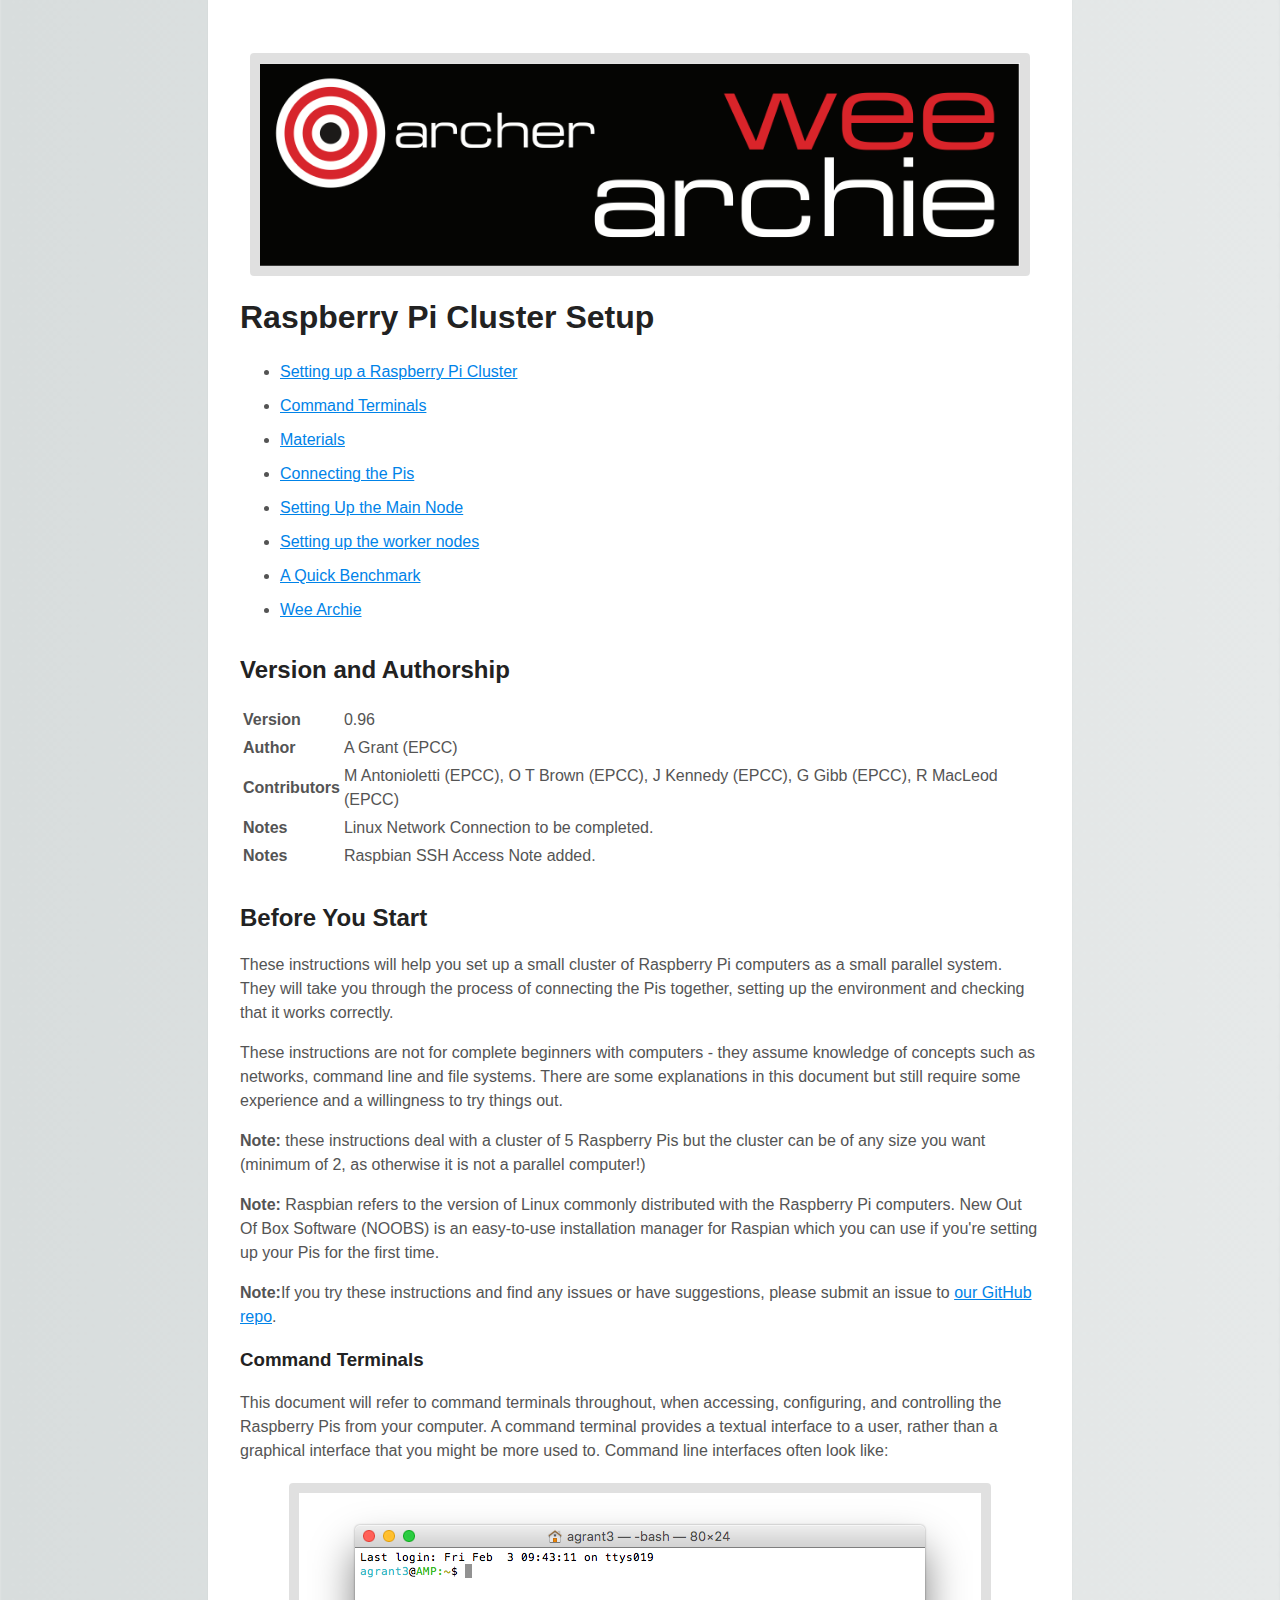
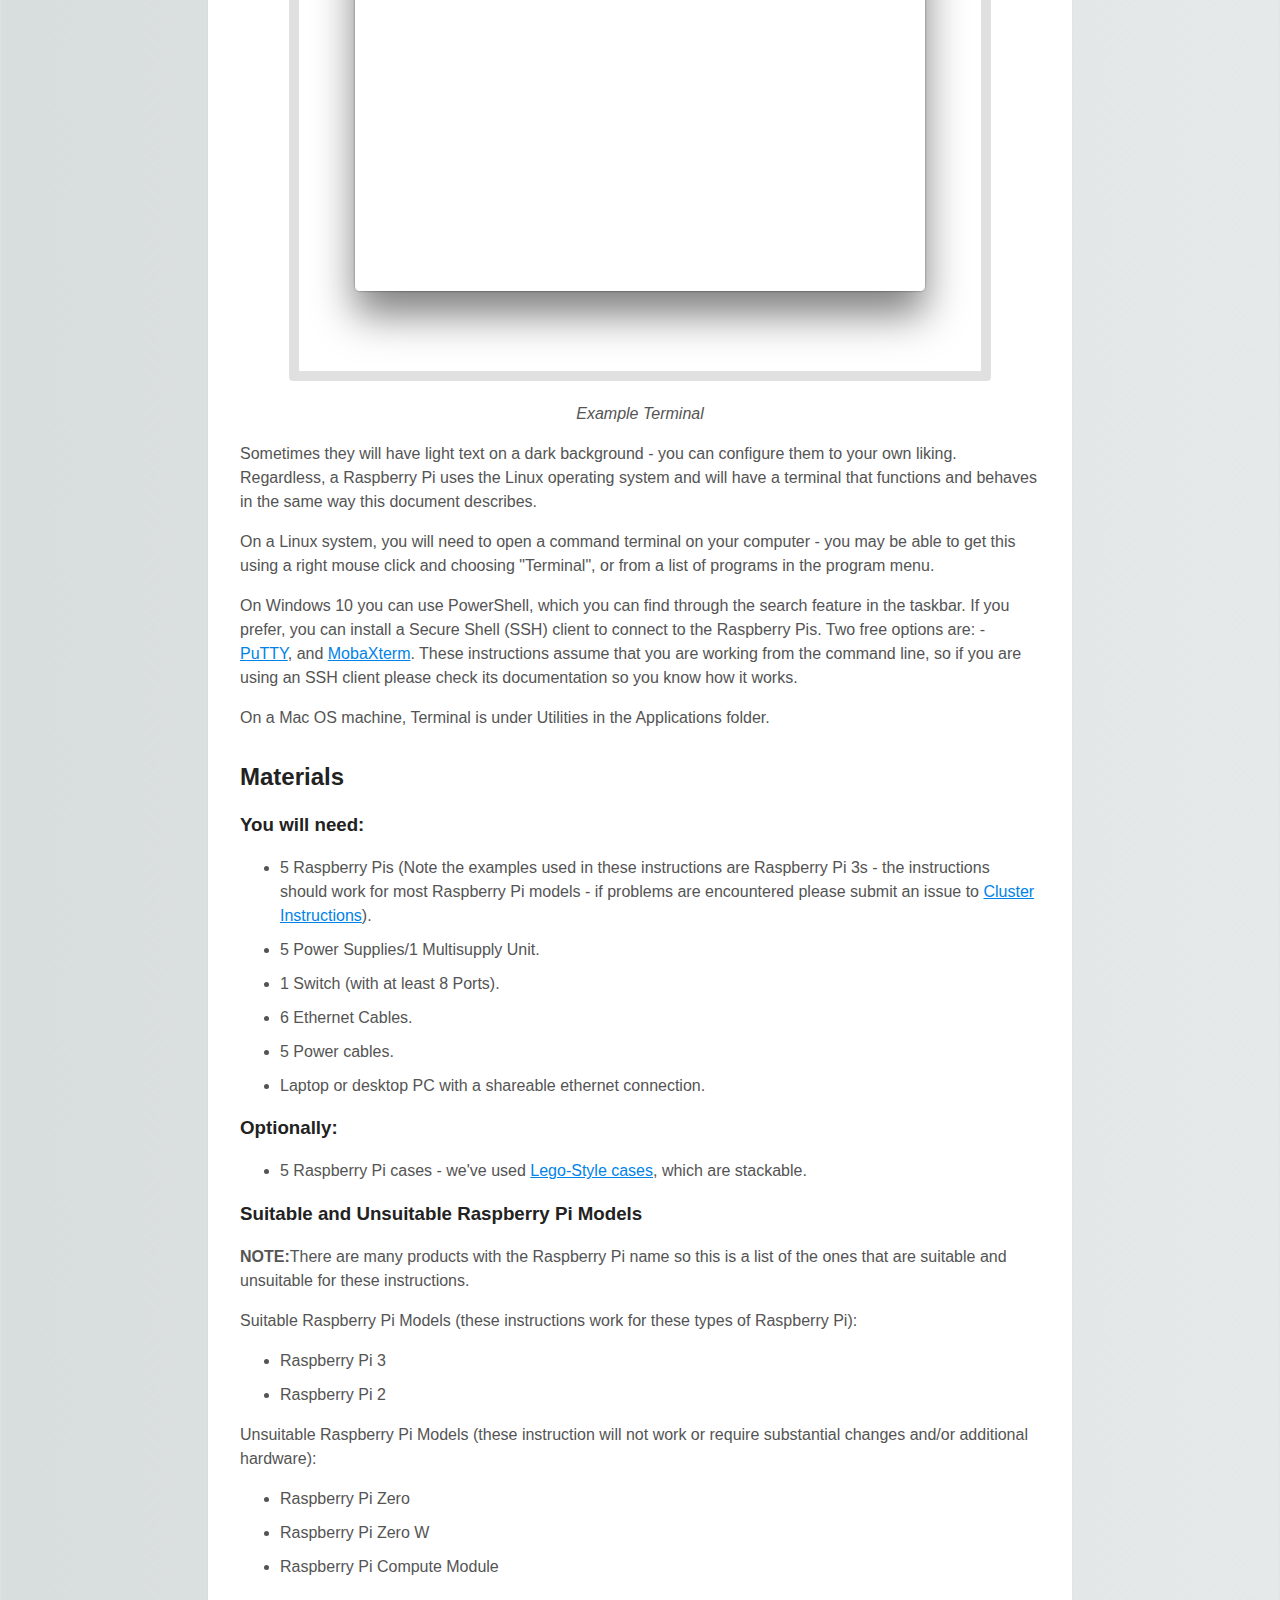
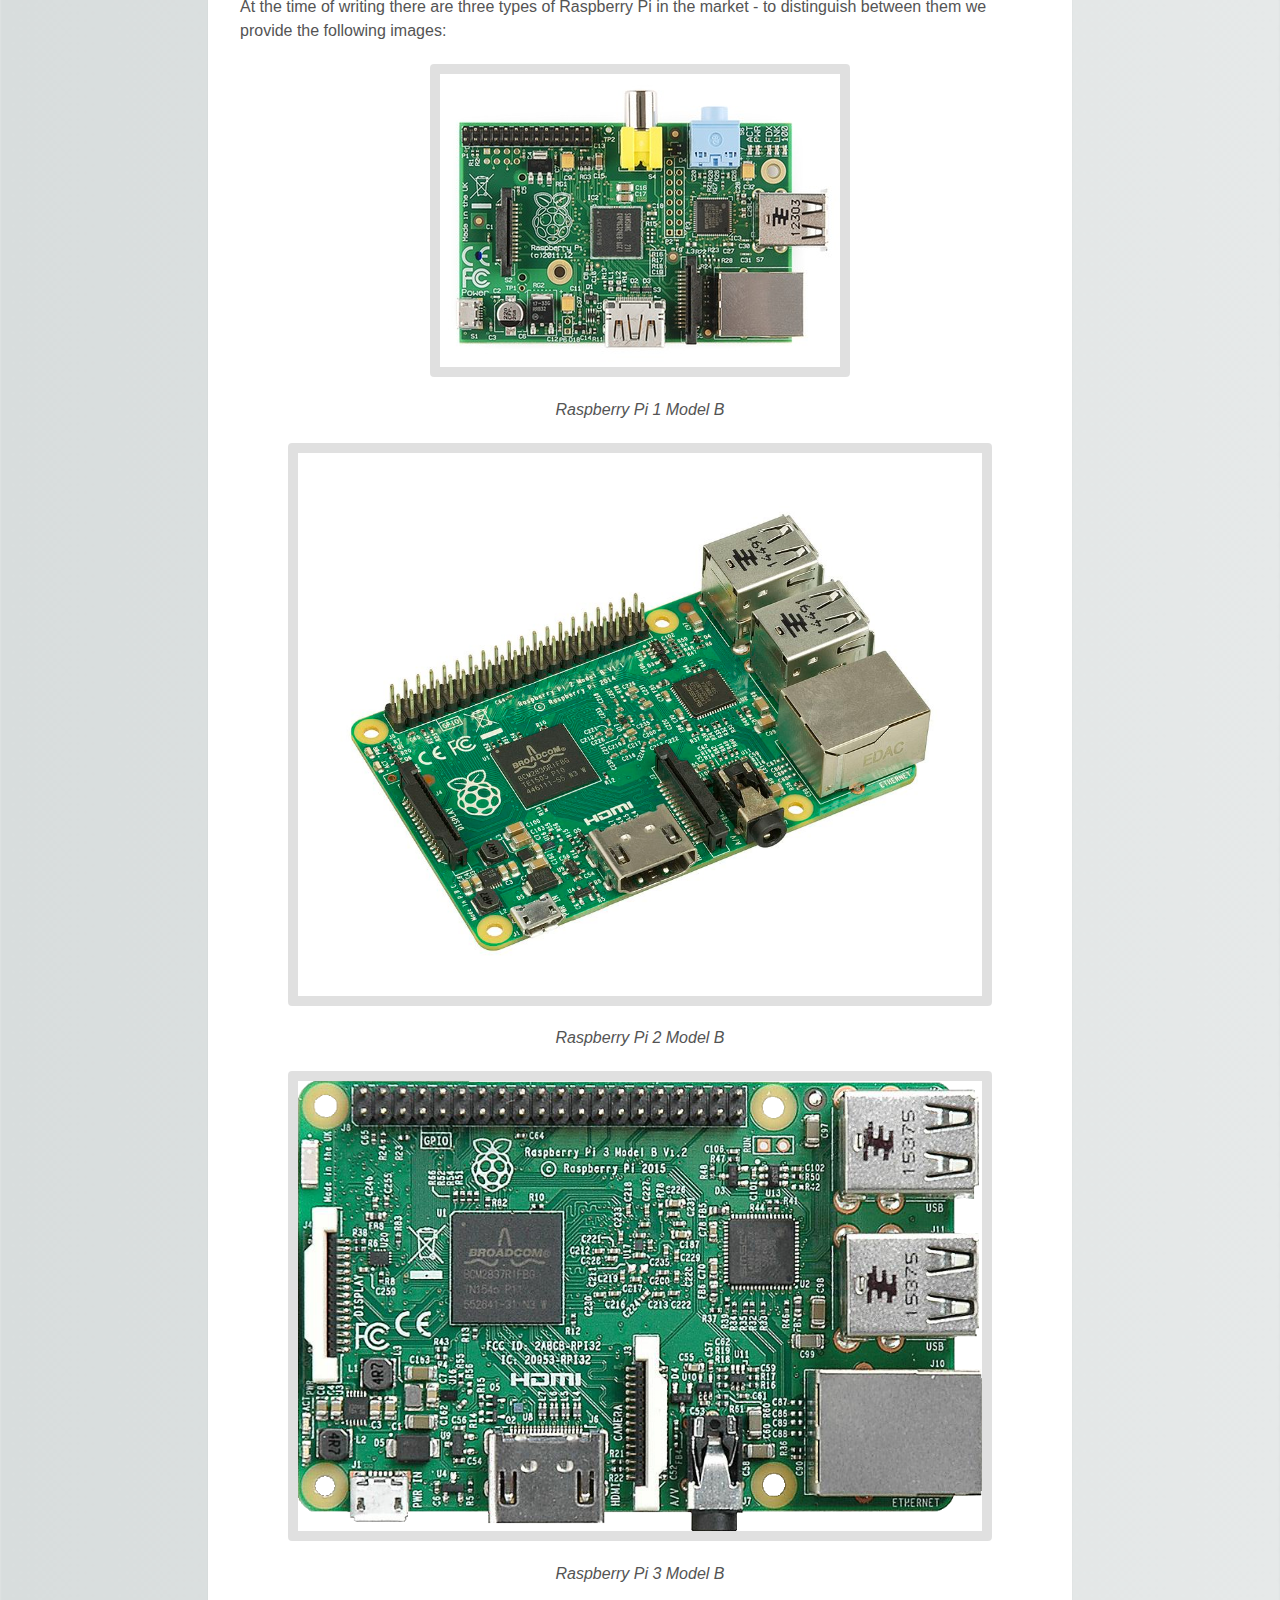
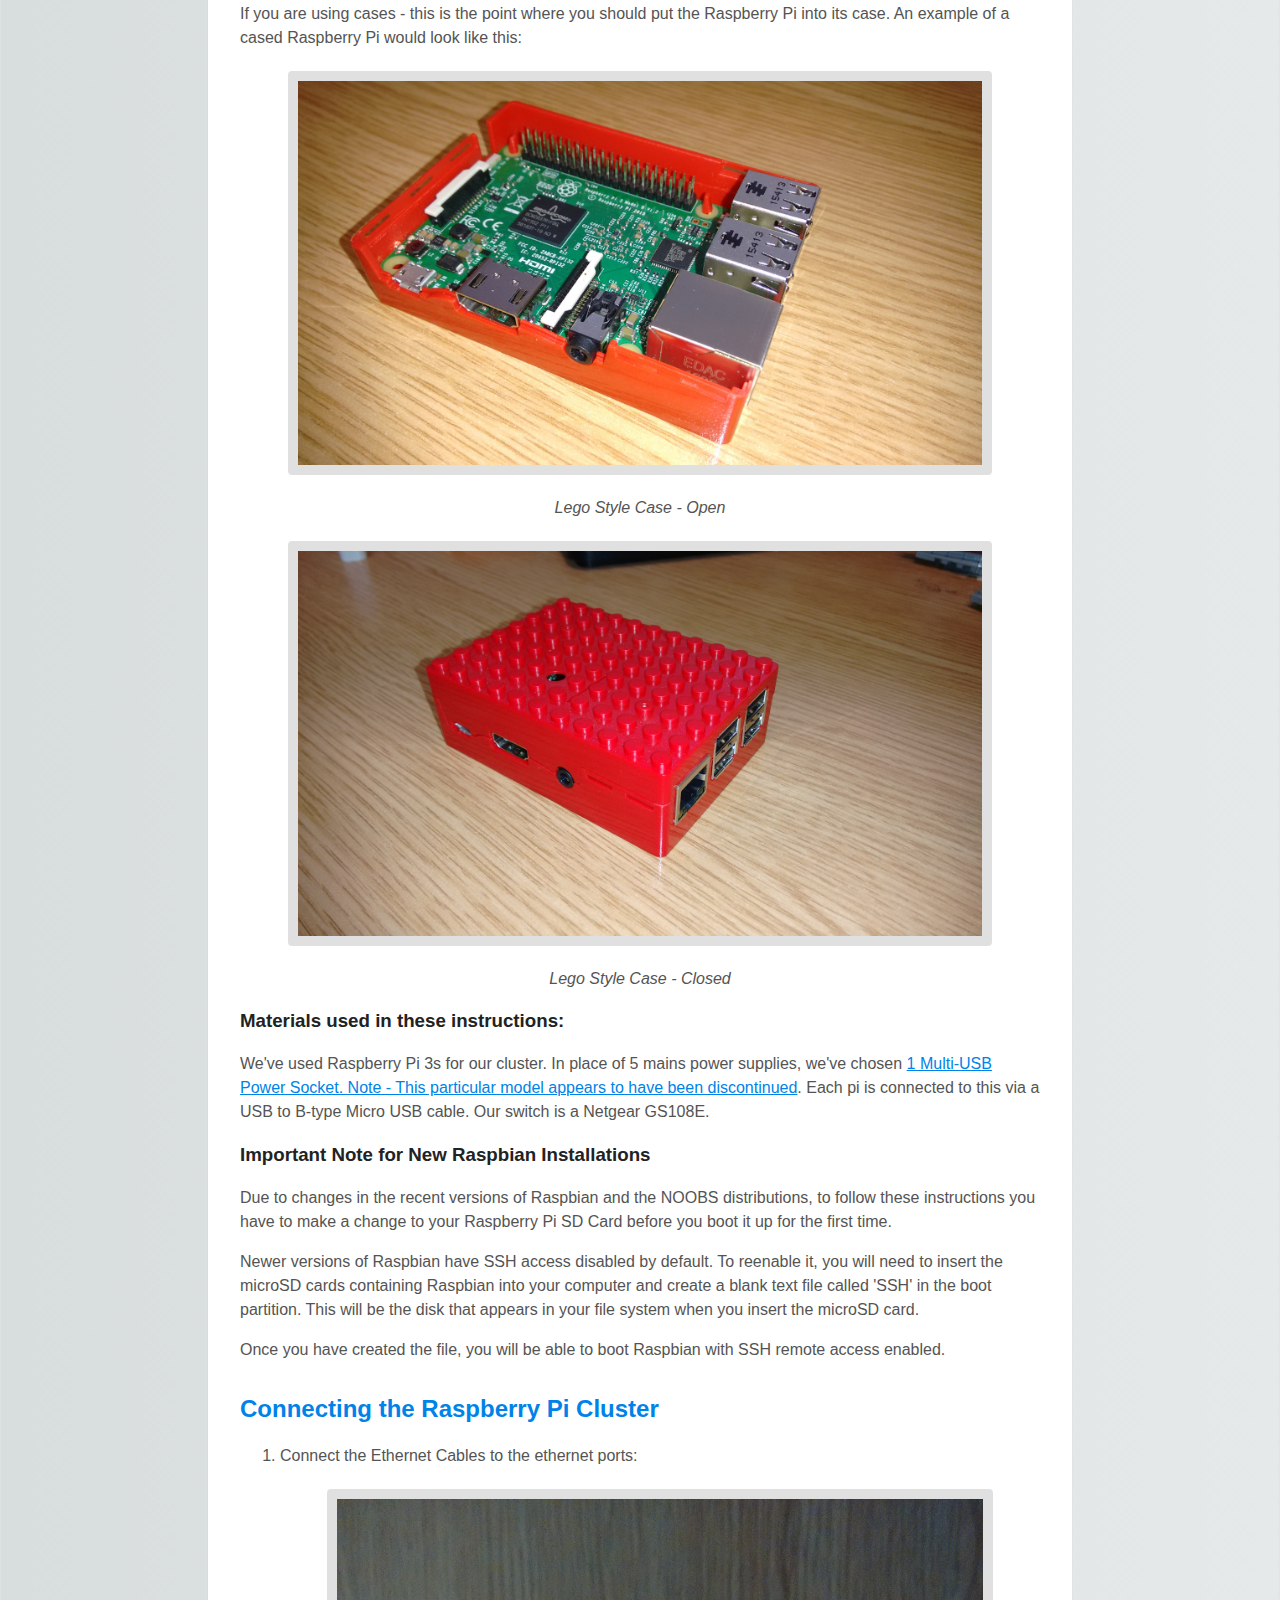
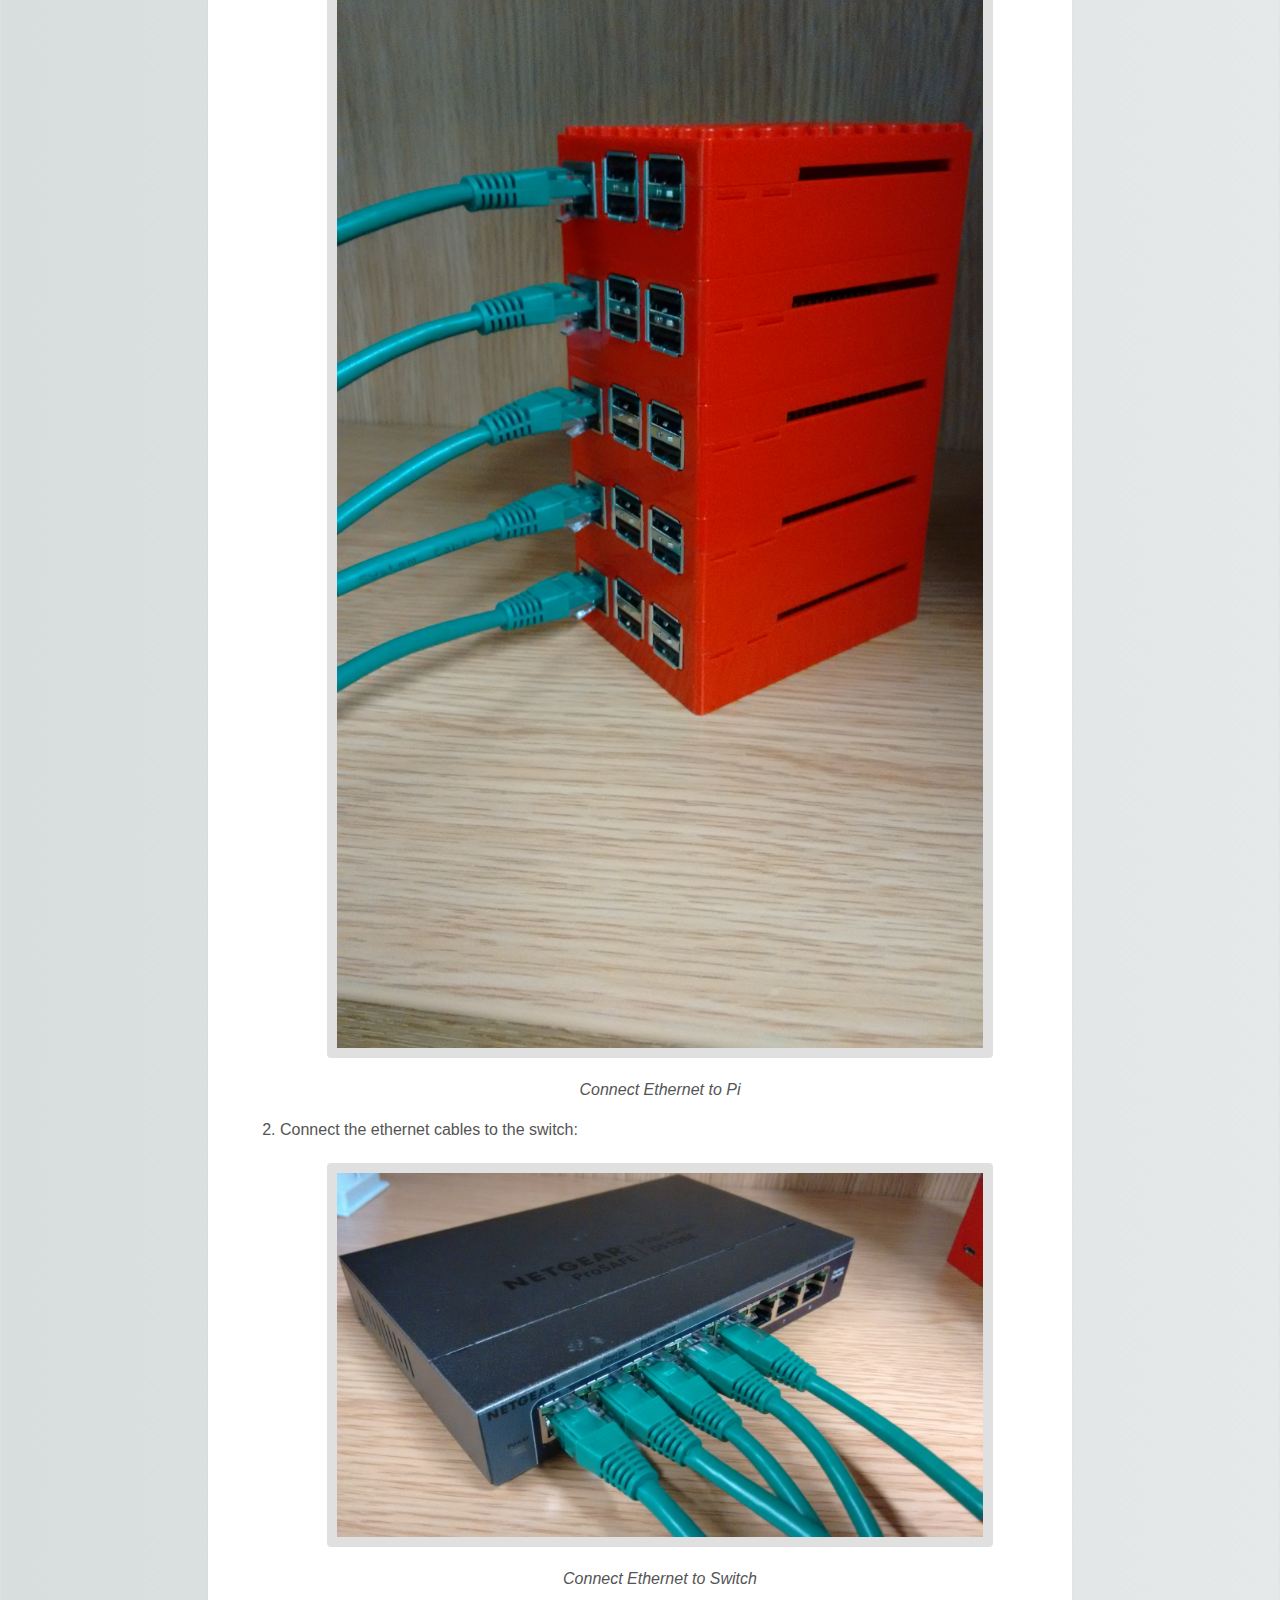
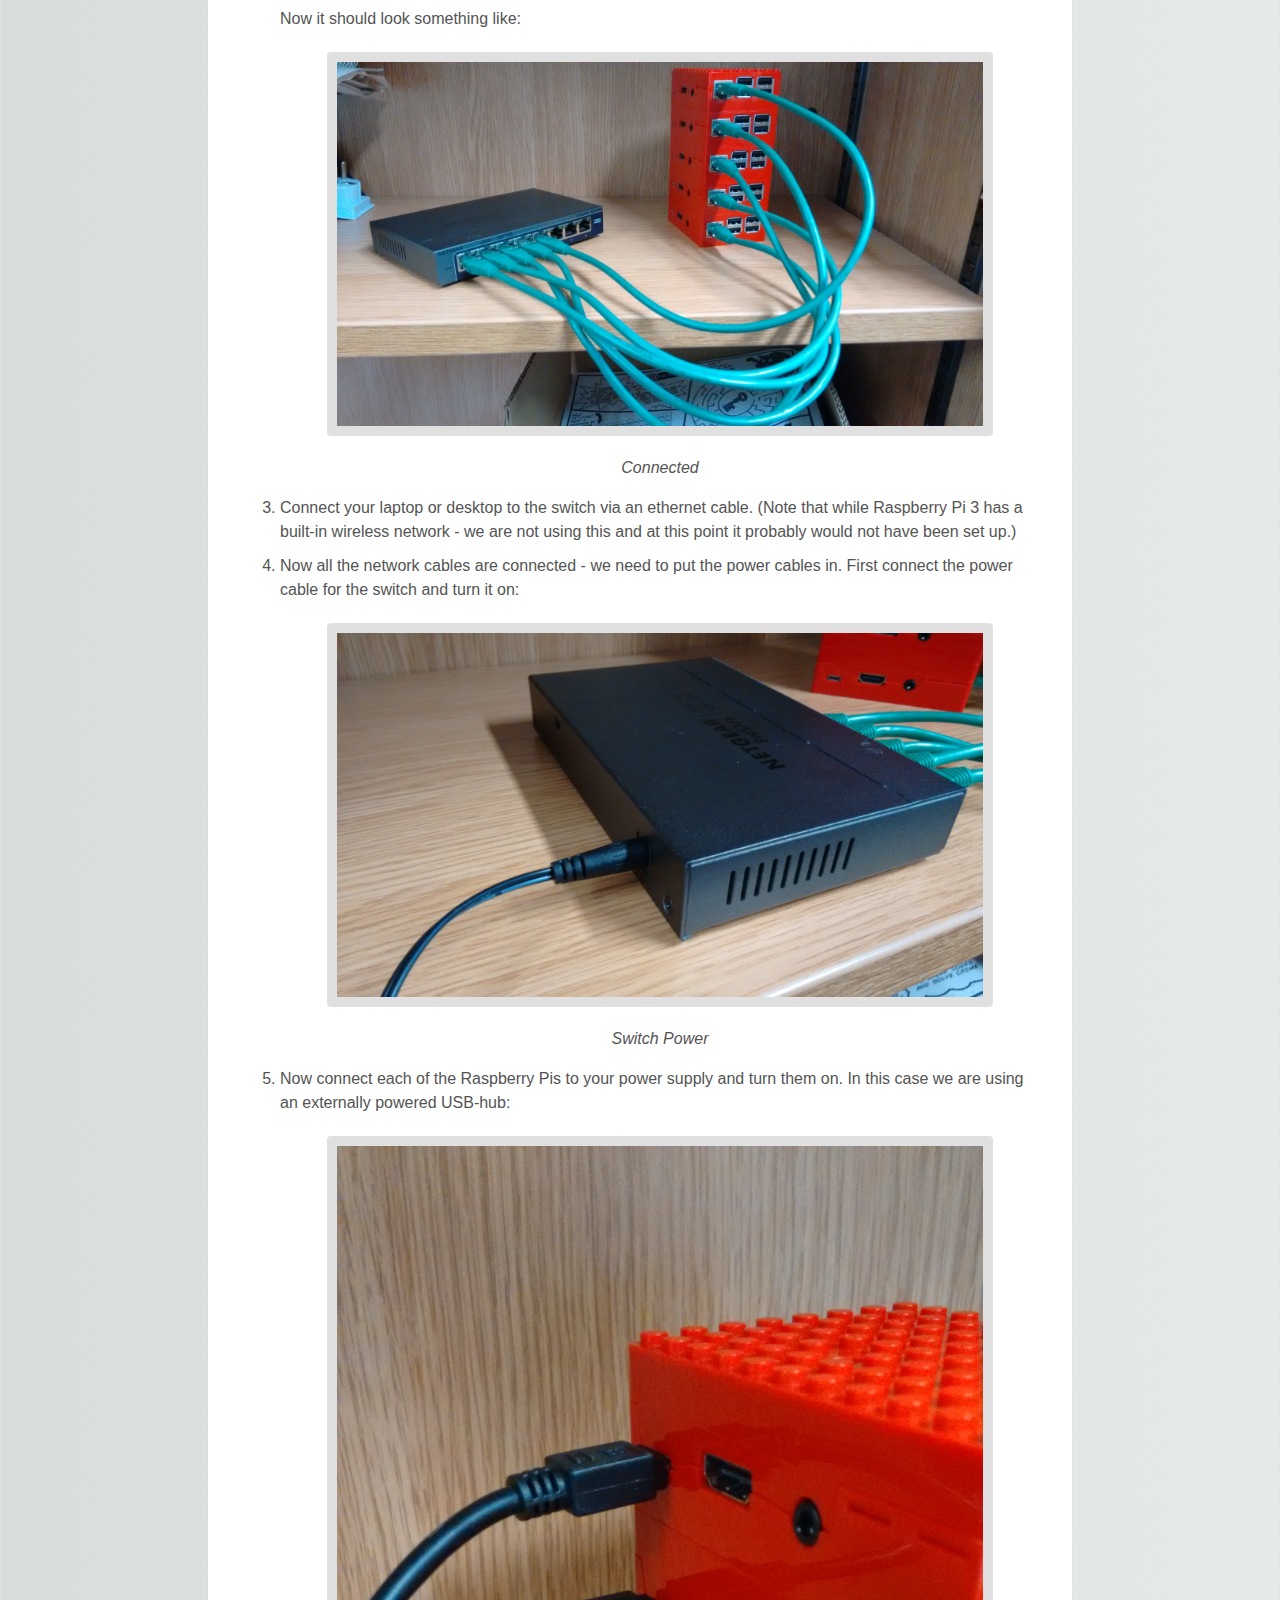
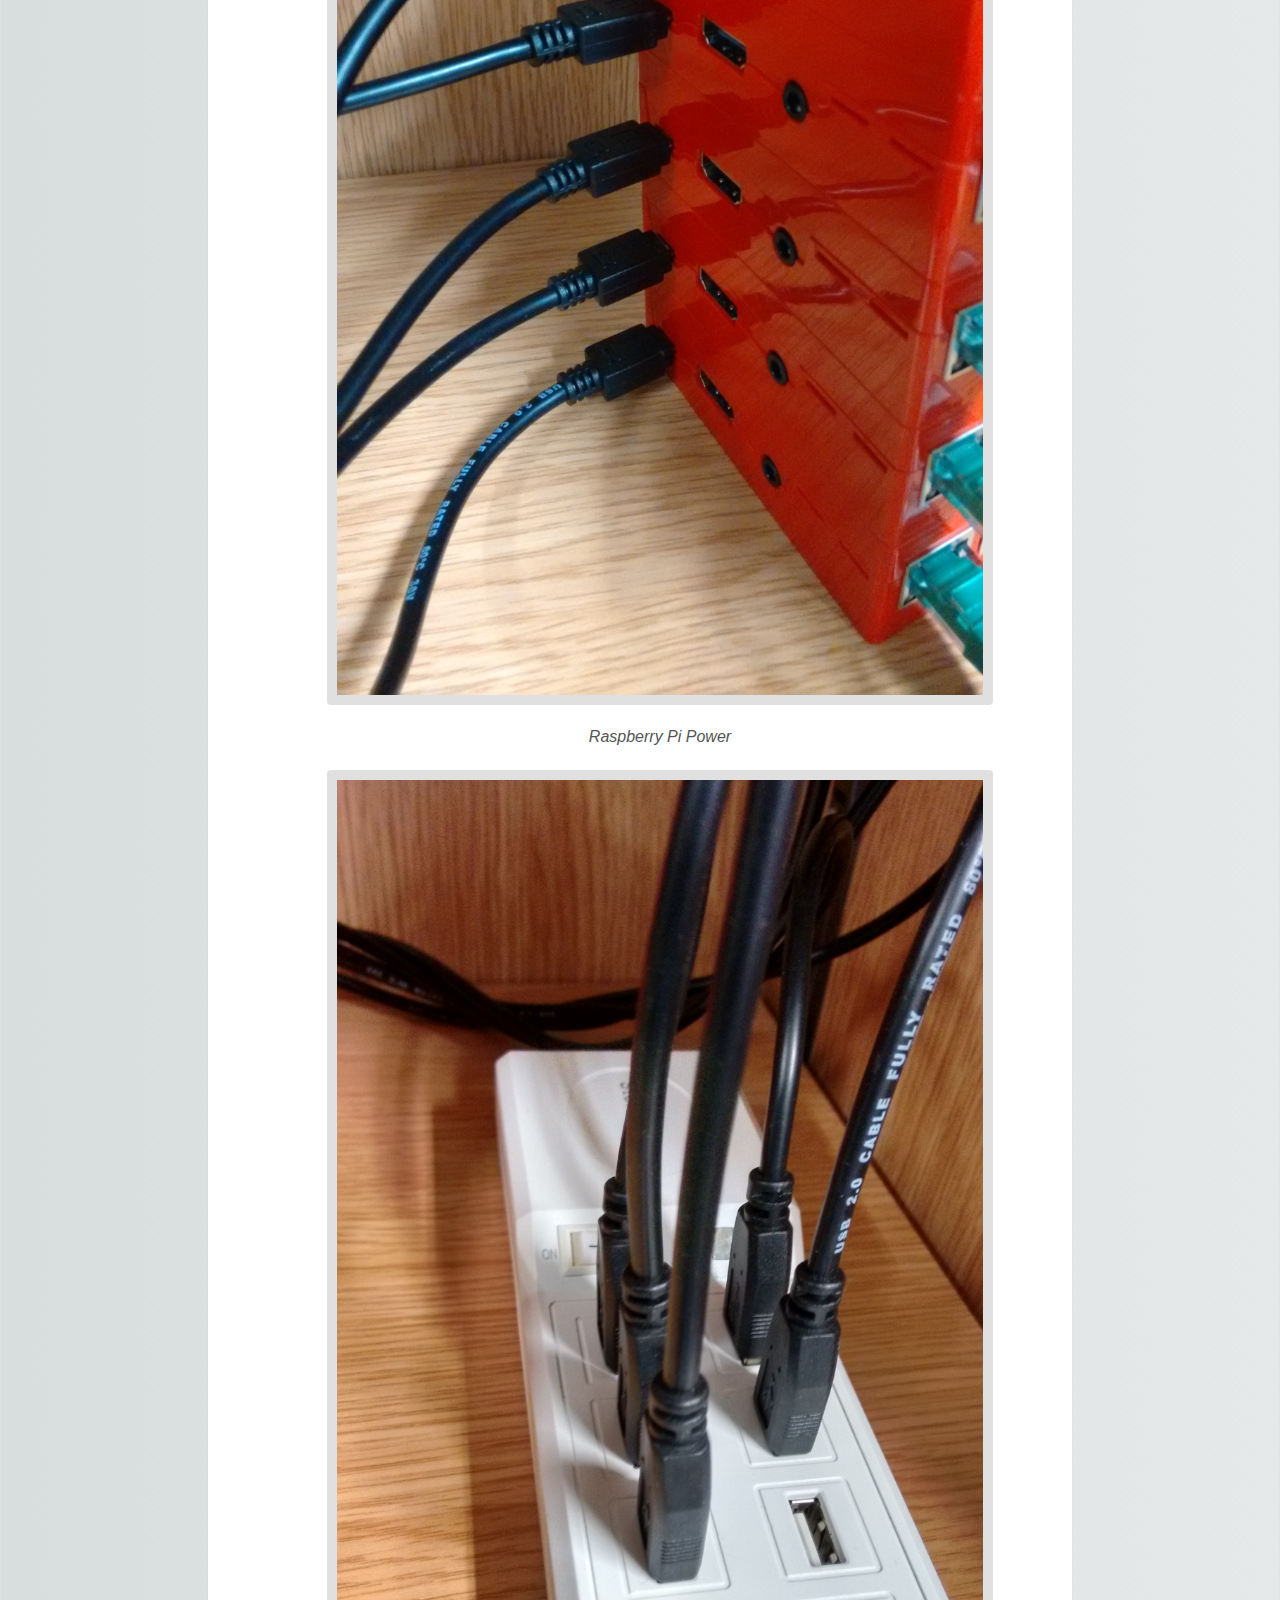
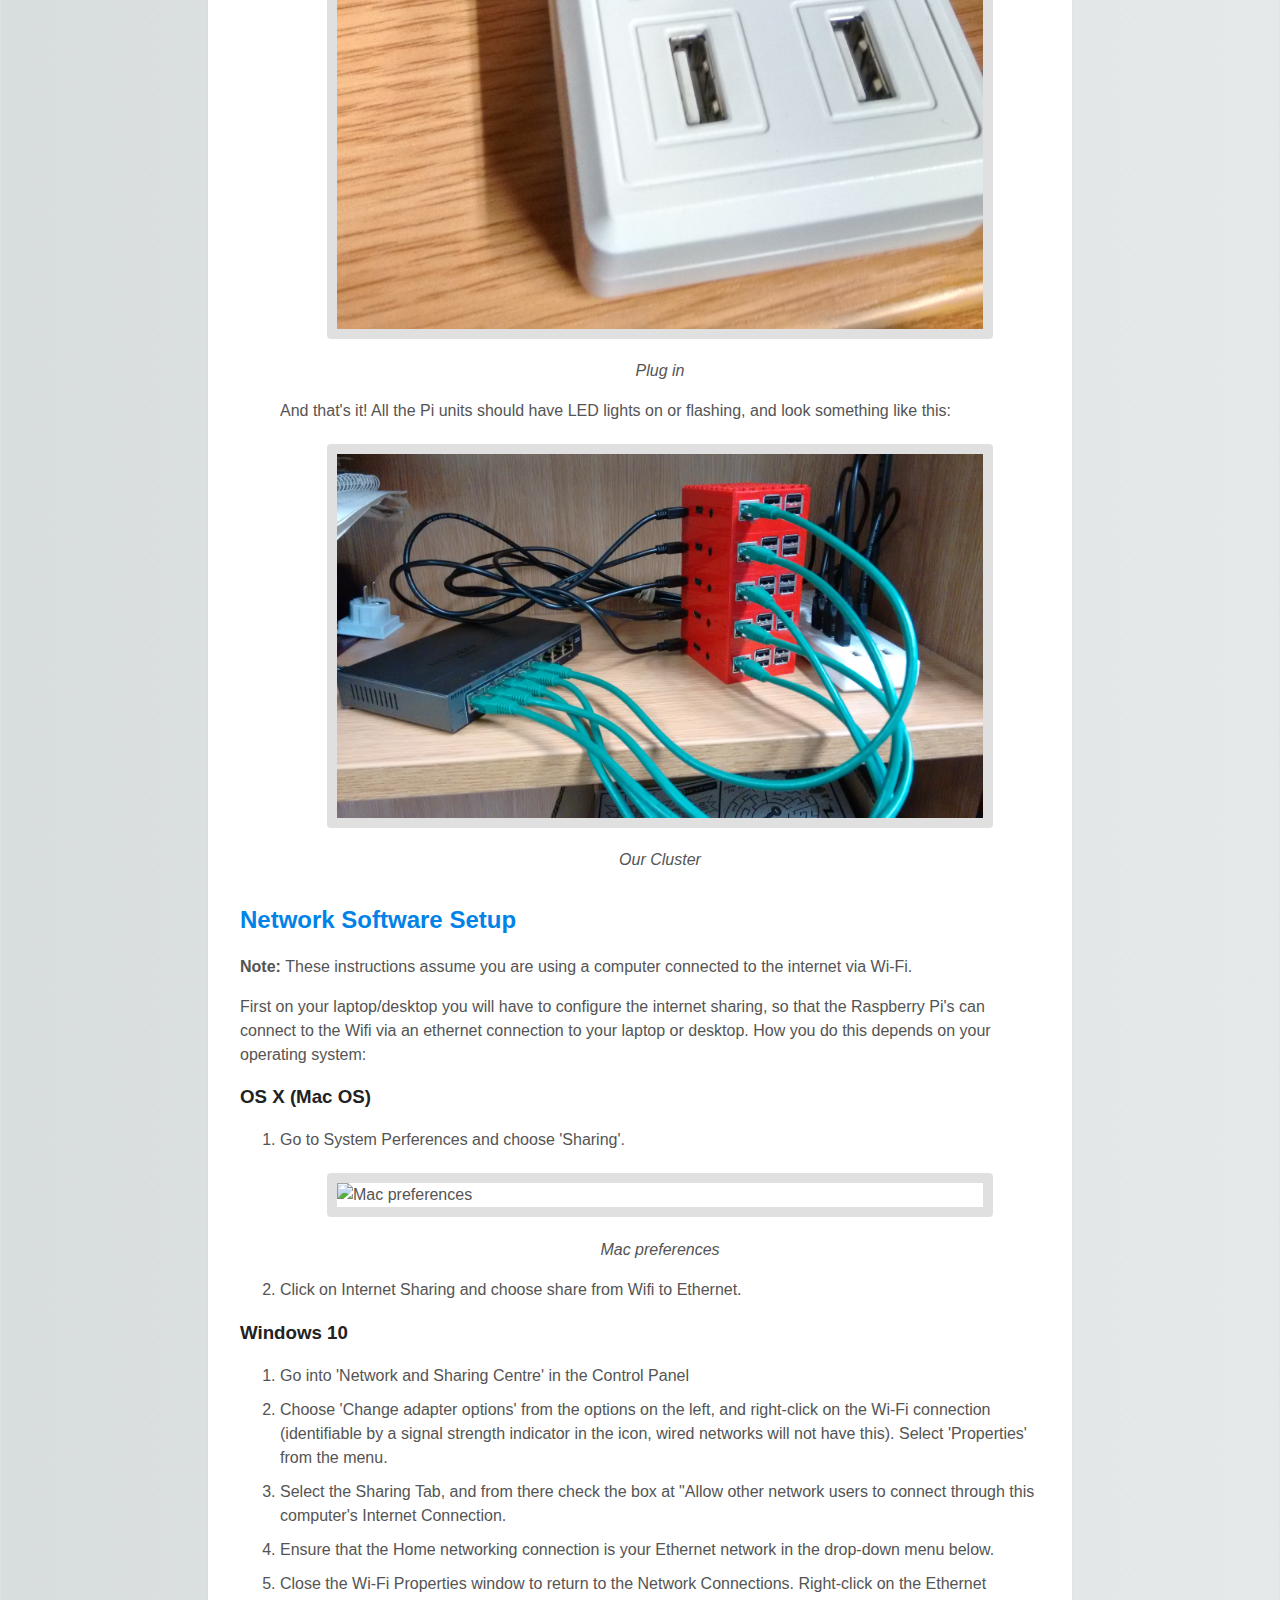
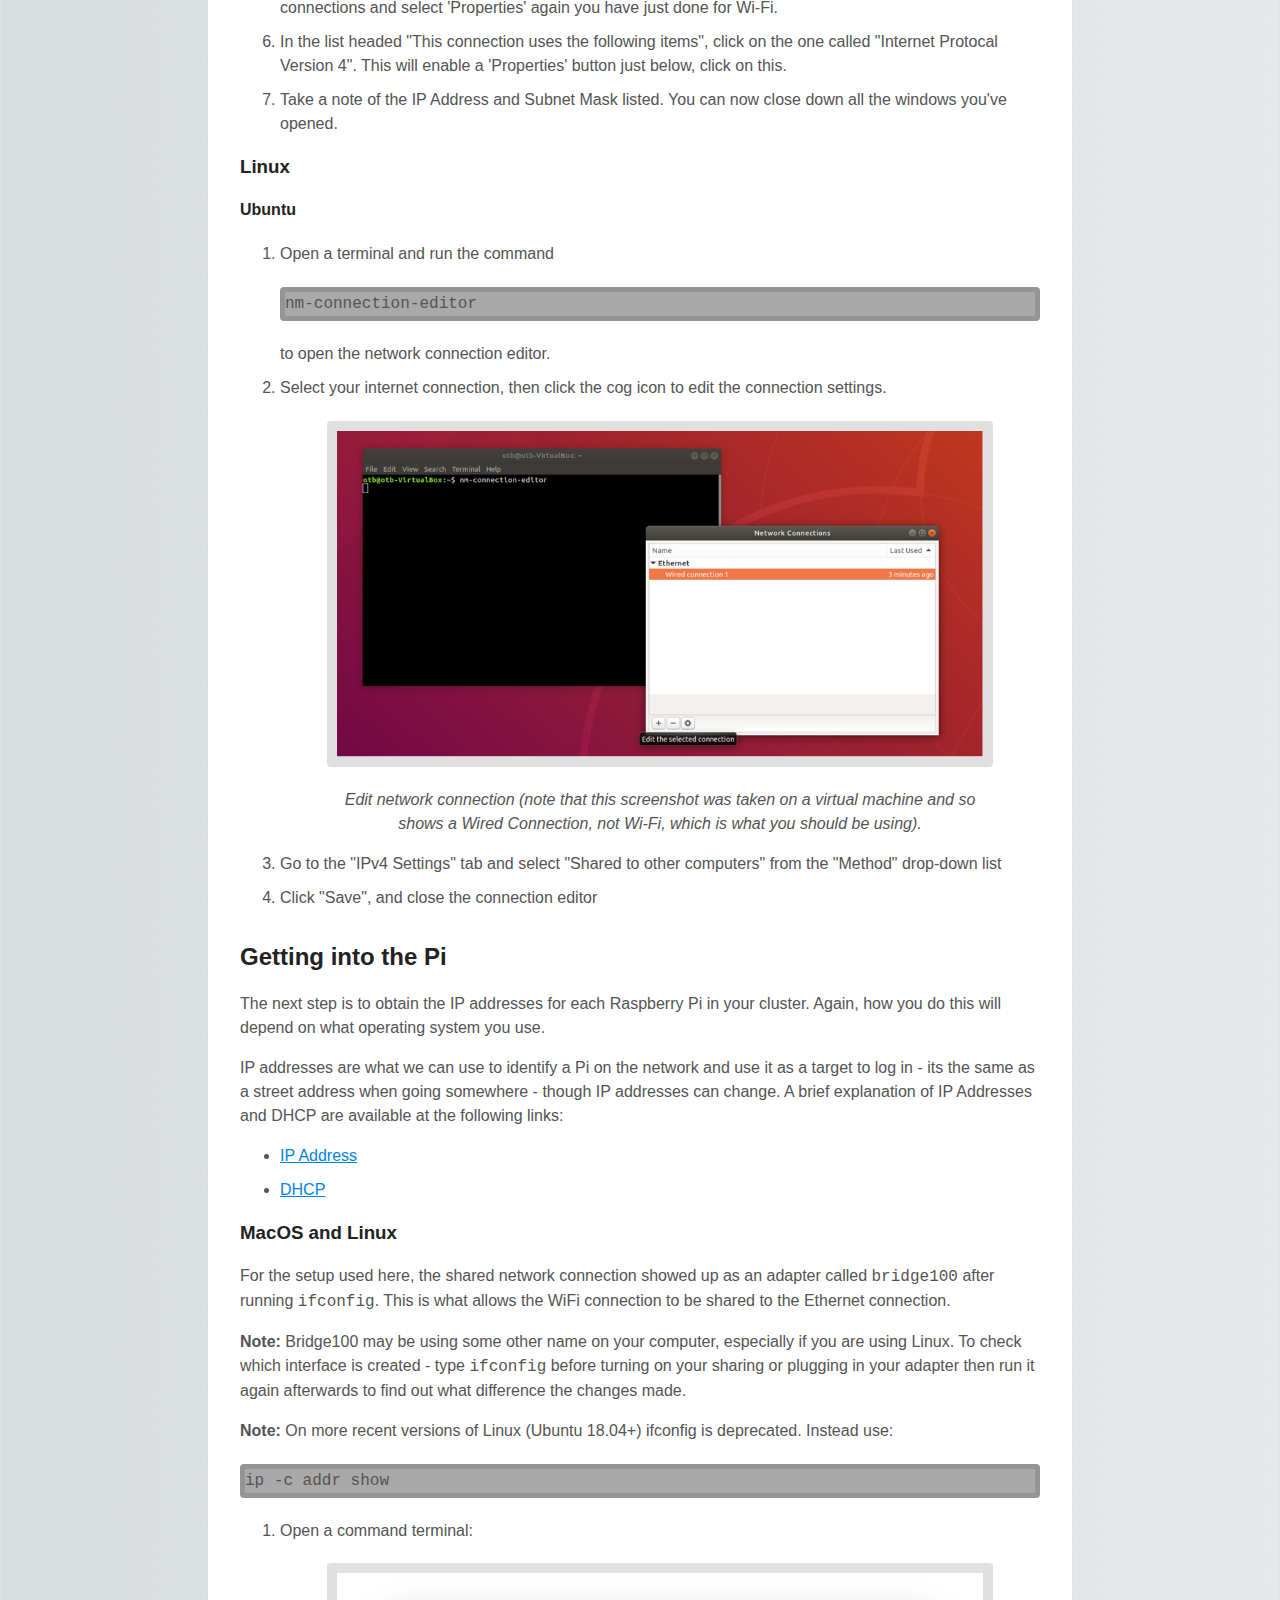
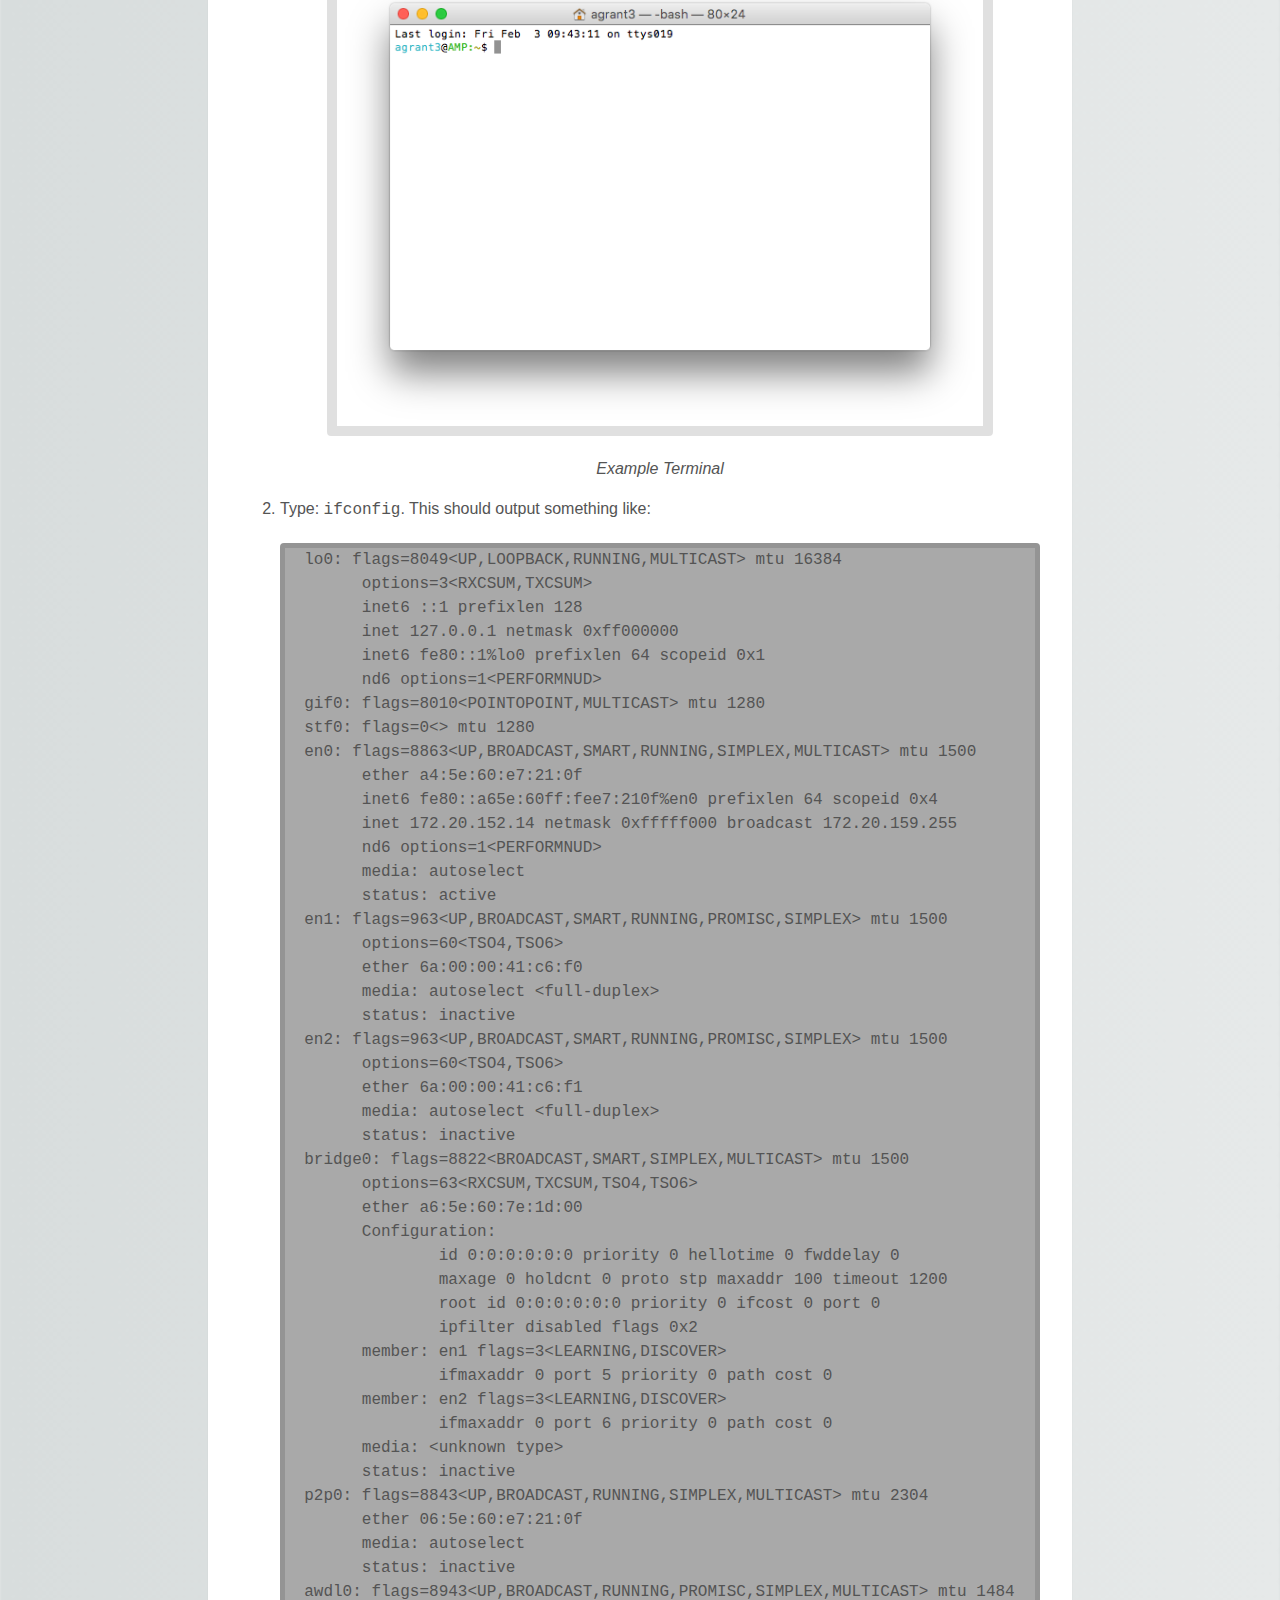
==== commit ab3a4e0a: "Formatting for Jessie configuration steps." ====
--- a/index.html
+++ b/index.html
@@ -23,7 +23,7 @@
             <li><a href="#bench">A Quick Benchmark</a></li>
             <li><a href="https://www.epcc.ed.ac.uk/discover-and-learn/resources-and-activities/what-is-a-supercomputer/wee-archie">Wee Archie</a></li>
             <!--TODO Add link to command glossary which I am going to make-->
-            <li>Glossary of commands</li>
+            <!--<li>Glossary of commands</li>-->
           </ul>
 
           <h2>Version and Authorship</h2>
@@ -545,370 +545,331 @@
         </pre>
 
         <h3>Software Update and Passwordless Login</h3>
-        
-        <p>
-We will now install some updates on the Raspberry Pi main software. The first command to run is rpi-update.
-          </p>
-<pre>
-pi@beira:~ $ sudo rpi-update
-</pre>
-        <p>
-This will update the Raspberry Pi with the latest version of the core software and firmware for the system - it will take a few minutes and start with output like:
-  </p>
-        <pre>
- *** Raspberry Pi firmware updater by Hexxeh, enhanced by AndrewS and Dom
- *** Performing self-update
- *** Relaunching after update
- *** Raspberry Pi firmware updater by Hexxeh, enhanced by AndrewS and Dom
-#############################################################
-WARNING: This update bumps to rpi-4.9.y linux tree
-Be aware there could be compatibility issues with some drivers
-Discussion here:
-https://www.raspberrypi.org/forums/viewtopic.php?f=29&t=167934
-##############################################################
-Would you like to proceed? (y/N)
-</pre>
-        <p>
-If you do not want to perform this update, choose <i>N</i>, otherwise type <i>y</i>. You will need to reboot the Raspberry Pi for this to take effect.
-          </p>
-    <pre>
-pi@beira:~ $ sudo reboot
-</pre>
-<p>
-This will take a little time.
-</p>
-        <p>
-So far what has been done:
-            </p>
-<ul>
-<li>The hardware and cables have been connected together.</li>
-<li>We shared our internet connection.</li>
-<li>We chose a master node and logged into it.</li>
-<li>We chose a hostname and updated the core software.</li>
-</ul>
-        <p>
-Now log back into the node you are working on.
-</p>
-        <p>
-Before we run any more software updates or install new software we will begin to setup the passwordless login system that the cluster will need to run programs.
-</p>
-        <p>
-At the command line run the following:
-        </p>
-    <pre>
-pi@beira:~ $ ssh-keygen -t rsa
-</pre>
-        <p>
-This will generate what is called a public/private key pair - this is a system used for encryption and security to allow information to be shared in private. This will generate a public file which can be given to any other machine or person you want to communicate with and a private file which has to be kept secret so that other people know that only you sent information to them or the information they send to you using your public key can only be read by you.
-</p>
-        <p>
-Use the default settings for the first prompt and don’t put in a passphrase for this cluster (just press return/enter when you are asked for a pass phrase).
-Your interaction should look a little like:
-        </p>
-    <pre>
-pi@beira:~ $ ssh-keygen -t rsa
-Generating public/private rsa key pair.
-Enter file in which to save the key (/home/pi/.ssh/id_rsa):
-Created directory '/home/pi/.ssh'.
-Enter passphrase (empty for no passphrase):
-Enter same passphrase again:
-Your identification has been saved in /home/pi/.ssh/id_rsa.
-Your public key has been saved in /home/pi/.ssh/id_rsa.pub.
-The key fingerprint is:
-9b:98:c7:86:17:0a:1e:32:95:65:ee:1c:0f:48:48:ef pi@beira
-The key's randomart image is:
-+---[RSA 2048]----+
-| .... o          |
-|  .o *           |
-|    = +          |
-|   o o +         |
-|  o E o S        |
-|   + o * +       |
-|    . = B        |
-|       +         |
-|                 |
-+-----------------+
-pi@beira:~ $
-</pre>
-        <p>
-You’ve set up a ssh key - remember how to do this as you will be doing it again later. Now we will update some of the operating system and installed software, run the command:
-            </p>
-<pre>
-sudo apt-get update
-    </pre>
-        <p>
-This will pull information about the latest versions of packages available for the Raspberry Pi operating system. It will take about 30-50 seconds to run.
-</p>
-        <p>
-Now we will run:
-        </p>
-<pre>
-sudo apt-get upgrade
-</pre>
-        <p>
-This will upgrade the installed software to its latest versions - which should include bug fixes and improvements.
-</p>
-        <p>
-When the prompt asks enter ‘Y’ and it will install the upgrades.
-</p>
-    <p>
-Depending on the number of upgrades it could take a long period of time to run this command.
-</p>
-        <p>
-Once the update has finished, we will start to set up the Network File System (NFS) server component.
-</p>
-        <p>
-First thing we want to do is to add a network module, so run the following command:
-        </p>
-<pre>
-sudo nano /etc/modules
-</pre>
-        <p>
-This should open up a file like this:
-        </p>
-      <figure>
-<img src="images/nanomodules.png" alt="Text Editor"/>
-            <figcaption>Adding ipv6</figcaption>
-            </figure>
-<p>
-at the end of the file, using the cursor keys to move,  if it is not present, add the following:
-</p>
-        <pre>
-ipv6
-</pre>
-<ul>
-   <li> Now press the keys CRTL and O at the same time - this will save the file.</li>
-    <li>Now press the keys CRTL and X at the same time - this will close nano.</li>
-</ul>
-<p>
-<b>Note:</b> nano is a simple text editor program that we will be using during this configuration process.
-</p>
-<p>
-Run the command:
-    </p>
-<pre>
-sudo service rpcbind start
-</pre>
-        <p>
-Now we will install the NFS Kernel server - this is needed to run the server for the NFS drive.
-</p>
-        <pre>
-sudo apt-get install nfs-kernel-server
-</pre>
-        <p>
-Now we will start to create the actual shared location. Start by creating a directory in /home for sharing
-        </p>
-<pre>
-sudo mkdir -p /home/shared_dir
-</pre>
-        <p>
-<i>mkdir</i> is a command used to create a directory (which can contain other directories and files).
-</p>
-        <p>
-Now change its access permissions so that everyone can read or write to this directory:
-        </p>
-<pre>
-sudo chmod 777 /home/shared_dir
-</pre>
-        <p>
-            <i>chmod</i> is a command to change the access permissions on a file or directory. Here 777 means that everyone can read, write or execute commands in that directory. If you only want the owner to be able to write and others to only read you would use 644. This link will take you to the <a href="https://en.wikipedia.org/wiki/Chmod">Wikipedia chmod entry</a>.
-</p>
-        <p>
-Now we need to mount the shared_dir and bind it.
-        </p>
-    <pre>
-sudo mount --bind /home/shared_dir/ /home/shared_dir/
-</pre>
-        <p>
-This means that the system recognises this as something which is a mountable drive in the system - so that it can share it to other computers.
-</p>
-        <p>
-Now we need to make sure the directory gets mounted and exported each time when the system boots up and that other computers can access it.
-</p>
-        <p>
-Run the following command:
-</p>
-    <pre>
-sudo nano /etc/fstab
-</pre>
-        <p>
-at the end of the file add the following:
-        </p>
-    <pre>
-/home/shared_dir  /home/shared_dir   none   bind  0 0
-    </pre>
-<ul>
-   <li> Now press the keys CRTL and O at the same time - this will save the file.</li>
-    <li>Now press the keys CRTL and X at the same time - this will close nano.</li>
-</ul>
-        <p>
-To continue the configuration, run:
-        </p>
-    <pre>
-sudo nano /etc/default/nfs-kernel-server
-</pre>
-        <p>
-Make sure that one of the following options is present in the opened file:
-          </p>
-<pre>
-NEED_SVCGSSD=no
-</pre>
-        <p>
-or
+        <p>
+          We will now install some updates on the Raspberry Pi main software:
+        </p>
+
+        <ol>
+          <li>The first command to run is <code>rpi-update</code>:</li>
+          <pre>
+  pi@beira:~ $ sudo rpi-update
+          </pre>
+          <p>
+            This will update the Raspberry Pi with the latest version of the core software and firmware for the system - it will take a few minutes and start with output like:
+          </p>
+          <pre>
+   *** Raspberry Pi firmware updater by Hexxeh, enhanced by AndrewS and Dom
+   *** Performing self-update
+   *** Relaunching after update
+   *** Raspberry Pi firmware updater by Hexxeh, enhanced by AndrewS and Dom
+  #############################################################
+  WARNING: This update bumps to rpi-4.9.y linux tree
+  Be aware there could be compatibility issues with some drivers
+  Discussion here:
+  https://www.raspberrypi.org/forums/viewtopic.php?f=29&t=167934
+  ##############################################################
+  Would you like to proceed? (y/N)
+          </pre>
+          <p>
+            Type <code>y</code>, then hit Enter. You will need to reboot the Raspberry Pi for this to take effect:
+          </p>
+          <pre>
+  pi@beira:~ $ sudo reboot
+          </pre>
+
+          <li>Wait a few minutes while your master node reboots, then log back in via ssh.</li>
+          <li>Before updating or installing any more software, begin setting up the passwordless login system that the cluster will need to run programs in parallel.
+          <p>
+            At the command line run the following:
+          </p>
+          <pre>
+  pi@beira:~ $ ssh-keygen -t rsa
+          </pre>
+          <p>
+            This will generate what is called a public/private key pair - this is a system used for encryption and security to allow information to be shared in private. This will generated public key is stored in a file, which can be given to any other machine or person you want to communicate with and a private file which has to be kept secret so that other people know that only you sent information to them or the information they send to you using your public key can only be read by you.
+          </p>
+          <li>Use the default file path for the first prompt, and then don’t put in a passphrase for this cluster (just press return/enter when you are asked for a pass phrase). Your interaction should look a little like:</li>
+          <pre>
+  pi@beira:~ $ ssh-keygen -t rsa
+  Generating public/private rsa key pair.
+  Enter file in which to save the key (/home/pi/.ssh/id_rsa):
+  Created directory '/home/pi/.ssh'.
+  Enter passphrase (empty for no passphrase):
+  Enter same passphrase again:
+  Your identification has been saved in /home/pi/.ssh/id_rsa.
+  Your public key has been saved in /home/pi/.ssh/id_rsa.pub.
+  The key fingerprint is:
+  9b:98:c7:86:17:0a:1e:32:95:65:ee:1c:0f:48:48:ef pi@beira
+  The key's randomart image is:
+  +---[RSA 2048]----+
+  | .... o          |
+  |  .o *           |
+  |    = +          |
+  |   o o +         |
+  |  o E o S        |
+  |   + o * +       |
+  |    . = B        |
+  |       +         |
+  |                 |
+  +-----------------+
+  pi@beira:~ $
+          </pre>
+          <li>Finally, we will update some of the operating system and installed software, run the command:</li>
+          <pre>
+  sudo apt-get update
+          </pre>
+          <p>
+            When the prompt asks enter ‘<code>Y</code>’ and it will install the upgrades.
+          </p>
+
+          <li>Then upgrade the installed software to its latest versions - which include bug fixes and improvements - with this command:</li>
+        </p>
+        <pre>
+          sudo apt-get upgrade
+        </pre>
+        <p>
+          Depending on the number of upgrades, this can take a long time to complete. Once it's done, you are ready to move onto the next stage of setting up the master node.
+        </p>
+      </ol>
+
+      <h3>Setting up the Shared File System</h3>
+      <p>
+        The next step is to set up the Network File System (NFS) server component.
       </p>
-    <pre>
-NEED_SVCGSSD=“no”
-    </pre>
-        <p>
-or
-  </p>
-    <pre>
- NEED_SVCGSSD=“”
-    </pre>
-        <p>
-or
-  </p>
-    <pre>
- NEED_SVCGSSD=
-    </pre>
-
-<ul>
-   <li> Now press the keys CRTL and O at the same time - this will save the file.</li>
-    <li>Now press the keys CRTL and X at the same time - this will close nano.</li>
-</ul>
-        <p>
-
-The configuration process continues with a mapping file, run:
-        </p>
-    <pre>
-sudo nano /etc/idmapd.conf
-</pre>
-        <p>
-Ensure that under the [Mapping] section the following is present:
-         </p>
-    <pre>
-[Mapping]
-
-Nobody-User = nobody
-Nobody-Group = nogroup
-</pre>
-        <p>
-Now run the following to expose the new directory to the network:
-     </p>
-    <pre>
-    sudo nano /etc/exports
-</pre>
-        <p>
-At the end of the file add the following to export your shared_dir to the network:
-         </p>
-    <pre>
-/home/shared_dir 192.168.2.0/24(rw,nohide,insecure,no_subtree_check,async)
-</pre>
-        <p>
-This line will expose your shared_dir to the network where all the addresses start 192.168.2 and allow read and write acess. You can use the following command to reload the file now it's been modified:
-         </p>
-<pre>
-exportfs -a
-</pre>
-<p>
-As a final check on this we will examine the following files:
-         </p>
-    <pre>
-/etc/init.d/nfs-kernel-server
-/etc/init.d/nfs-common
-/etc/init.d/rpcbind
-</pre>
-        <p>
-Have a look at each of the above files in nano. Each one, near the top of the file, should have a line:
-         </p>
-    <pre>
-# Default-Start:     2 3 4 5
-</pre>
-        <p>
-            <b>however</b> in some this may say:
-     </p>
-    <pre>
-# Default-Start:     S
-</pre>
-        <p>
-You need to change all the files that have an S to 2 3 4 5 and then run:
-        </p>
-    <pre>
-sudo update-rc.d -f rpcbind remove
-sudo update-rc.d rpcbind defaults
-
-sudo update-rc.d -f nfs-common remove
-sudo update-rc.d nfs-common defaults
-
-sudo update-rc.d -f nfs-kernel-server remove
-sudo update-rc.d nfs-kernel-server defaults
-</pre>
-    <p>
-If any of these commands fail with error messages, try the following:
-         </p>
-<pre>
-sudo apt-get purge rpcbind
-sudo apt-get install nfs-kernel-server
-</pre>
-        <p>
-and try to do the above update again for any of the operations that failed.
-</p>
-
-     <p>
-Before we go into setting up a DHCP server we will setup MPI. MPI is a core technology used in parallel and high performance computing that allows processes to communicate in a standard way and thus allows them to collaborate to solve a problems together in parallel. We will install and test a simple program on a single node.
-</p>
-        <p>
-Run the following:
-        </p>
-<pre>
-sudo apt-get install libxml2-dev
-sudo apt-get install zlib1g zlib1g-dev
-sudo apt-get install mpich
-</pre>
-        <p>
-Now try running the command:
-        </p>
-<pre>
-mpiexec —version
-</pre>
-        <p>
-You should get output looking something like:
-        </p>
-    <pre>
-      pi@beira:~ $ mpiexec --version
-      HYDRA build details:
-          Version:                                 3.2
-          Release Date:                            Wed Nov 11 22:06:48 CST 2015
-          CC:                              gcc   -Wl,-z,relro
-          CXX:                             g++   -Wl,-z,relro
-          F77:                             gfortran  -Wl,-z,relro
-          F90:                             gfortran  -Wl,-z,relro
-          Configure options:                       ...
-          Process Manager:                         pmi
-          Launchers available:                     ssh rsh fork slurm ll lsf sge manual persist
-          Topology libraries available:            hwloc
-          Resource management kernels available:   user slurm ll lsf sge pbs cobalt
-          Checkpointing libraries available:       blcr
-          Demux engines available:                 poll select
-
-    </pre>
-        <p><b>Note:</b> The output above has been truncated so when the command is run the output will have more details.</p>
-        <p>
-Now we will write a small program to test that MPI works on our one Raspberry Pi.
-        </p>
-        <p>
-Type the following commands which will change us to the shared_dir directory, where we will create a new directory, change into that directory, create a text file with the code content, compile the resulting program and run it.
-         </p>
-<pre>
-cd /home/shared_dir
-mkdir testprogram
-cd testprogram
-nano hello.c
-</pre>
-        <p>
-Type the following:
-         </p>
-<pre>
+      <ol>
+        <li>First thing we want to do is to add a network module, so run the following command:</li>
+
+        <pre>
+          sudo nano /etc/modules
+        </pre>
+
+        <p>
+          This will open up a file like this one in the nano text editor:
+        </p>
+        <figure>
+          <img src="images/nanomodules.png" alt="Text Editor"/>
+          <figcaption>Adding ipv6</figcaption>
+        </figure>
+
+        <li>At the end of the file, using the cursor keys to move,  if it is not present (as it is above), add the following:</li>
+        <pre>
+  ipv6
+        </pre>
+
+        <li>To save the file and exit nano, enter the following keyboard shortcuts:</li>
+        <ul>
+          <li>CRTL + O to save.</li>
+          <li>CTRL + X to close.</li>
+        </ul>
+
+
+        <li>Run the command:</li>
+        <pre>
+  sudo service rpcbind start
+        </pre>
+
+        <li>Next, install the NFS Kernel server. This is needed to run the server for the NFS drive.</li>
+        <pre>
+  sudo apt-get install nfs-kernel-server
+        </pre>
+
+        <li>Now create the actual shared location. Start by creating a directory in /home for sharing:</li>
+        <pre>
+          sudo mkdir -p /home/shared_dir
+        </pre>
+        <p>
+          <code>mkdir</code> is a command used to create a directory (which can contain other directories and files).
+        </p>
+        <li>Change the new directory access permissions so that everyone can read or write to this directory:</li>
+        <pre>
+  sudo chmod 777 /home/shared_dir
+        </pre>
+        <p>
+          <code>chmod</code> is a command to change the access permissions on a file or directory. Here 777 means that all users can read, write or execute commands in that directory. If you only want the owner to be able to write and others to only read you would use 644. This link will take you to the <a href="https://en.wikipedia.org/wiki/Chmod">chmod Wikipedia entry</a>.
+        </p>
+
+        <li>Now we need to mount the shared_dir and bind it in order to make it available to all nodes.</li>
+        <pre>
+  sudo mount --bind /home/shared_dir/ /home/shared_dir/
+        </pre>
+
+        <li>Now we need to make sure the directory gets mounted and exported each time the system boots up. Run the following command:</li>
+
+        <pre>
+  sudo nano /etc/fstab
+        </pre>
+        <p>
+          At the end of the now open file add the following line, and save and close the file as before.
+        </p>
+        <pre>
+          /home/shared_dir  /home/shared_dir   none   bind  0 0
+        </pre>
+
+        <li>Next, open the following file:</li>
+
+        <pre>
+  sudo nano /etc/default/nfs-kernel-server
+        </pre>
+        <p>
+          Make sure that any one of the following options is present in the opened file:
+        </p>
+        <ul>
+          <li>
+            <pre>
+  NEED_SVCGSSD=no
+            </pre>
+          </li>
+
+          <li>
+            <pre>
+  NEED_SVCGSSD=“no”
+            </pre>
+          </li>
+
+          <li>
+            <pre>
+  NEED_SVCGSSD=“”
+            </pre>
+          </li>
+
+          <li>
+            <pre>
+  NEED_SVCGSSD=
+            </pre>
+          </li>
+        </ul>
+
+        <p>
+          Save and close the file.
+        </p>
+
+        <li>The configuration process continues with a mapping file:</li>
+        <pre>
+  sudo nano /etc/idmapd.conf
+        </pre>
+
+        <p>
+          Ensure that under the [Mapping] section the following text is present:
+        </p>
+        <pre>
+  [Mapping]
+
+  Nobody-User = nobody
+  Nobody-Group = nogroup
+        </pre>
+
+        <li>Now run the following to expose the new directory to the network:</li>
+        <pre>
+  sudo nano /etc/exports
+        </pre>
+        <p>
+          At the end of the file add the following to expose your shared_dir to the network, and allow read and write access (replacing with the first part of your IP addresses):
+        </p>
+        <pre>
+  /home/shared_dir 192.168.2.0/24(rw,nohide,insecure,no_subtree_check,async)
+        </pre>
+
+        <li>Use the following command to reload the file now it's been modified:</li>
+        <pre>
+  exportfs -a
+        </pre>
+
+        <li>As a final check, examine the following files in nano:</li>
+
+        <pre>
+  /etc/init.d/nfs-kernel-server
+  /etc/init.d/nfs-common
+  /etc/init.d/rpcbind
+        </pre>
+        <p>
+          Near the top of the file, there should be a line like this one:
+        </p>
+
+        <pre>
+  # Default-Start:     2 3 4 5
+        </pre>
+
+        <p>
+          <b>However</b> in some, it may say:
+        </p>
+        <pre>
+  # Default-Start:     S
+        </pre>
+
+        <p>
+          You need to change all the files that have an <code>S</code> to <code>2 3 4 5</code>.
+        </p>
+
+        <li>Run the following six commands:</li>
+        <pre>
+  sudo update-rc.d -f rpcbind remove
+  sudo update-rc.d rpcbind defaults
+  sudo update-rc.d -f nfs-common remove
+  sudo update-rc.d nfs-common defaults
+  sudo update-rc.d -f nfs-kernel-server remove
+  sudo update-rc.d nfs-kernel-server defaults
+        </pre>
+
+        <p>
+          (If any of these commands fail with error messages, try the following, then retry):
+        </p>
+        <pre>
+  sudo apt-get purge rpcbind
+  sudo apt-get install nfs-kernel-server
+
+      </ol>
+
+      <h3>Setting Up MPI</h3>
+      <p>
+        <a href="https://en.wikipedia.org/wiki/Message_Passing_Interface">MPI (Message Passing Interface)</a> is a core technology used in parallel and high performance computing that allows processes to communicate in a standard way, and so solve a problems together in parallel. We will install and test it with a simple program on a single node.
+      </p>
+      <ol>
+        <li>Run the following to install necessary libraries:</li>
+        <pre>
+  sudo apt-get install libxml2-dev
+  sudo apt-get install zlib1g zlib1g-dev
+  sudo apt-get install mpich
+        </pre>
+        <li>Now try running the command:</li>
+        <pre>
+  mpiexec —version
+        </pre>
+
+        <p>
+          The output should look something like this:
+        </p>
+        <pre>
+  pi@beira:~ $ mpiexec --version
+  HYDRA build details:
+      Version:                                 3.2
+      Release Date:                            Wed Nov 11 22:06:48 CST 2015
+      CC:                              gcc   -Wl,-z,relro
+      CXX:                             g++   -Wl,-z,relro
+      F77:                             gfortran  -Wl,-z,relro
+      F90:                             gfortran  -Wl,-z,relro
+      Configure options:                       ...
+      Process Manager:                         pmi
+      Launchers available:                     ssh rsh fork slurm ll lsf sge manual persist
+      Topology libraries available:            hwloc
+      Resource management kernels available:   user slurm ll lsf sge pbs cobalt
+      Checkpointing libraries available:       blcr
+      Demux engines available:                 poll select
+
+        </pre>
+
+        <p><b>Note:</b> The output above has been shortened. Yours should have more detail.</p>
+        <li>Now we will write a small program in C to test that MPI works on just one Raspberry Pi.</li>
+        <p>
+          Navigate to the shared_dir directory, create a new directory called <code>testprogram</code>, then go into that directory and create an empty file called <code>hello.c</code> with the following set of commands:
+        </p>
+        <pre>
+  cd /home/shared_dir
+  mkdir testprogram
+  cd testprogram
+  nano hello.c
+        </pre>
+        <li>Executing nano hello.c will open the empty file as well as create it. Type the following code, save, and exit:</li>
+        <pre>
 #include &lt;mpi.h&gt;
 #include &lt;stdio.h&gt;
 
@@ -937,296 +898,234 @@
     // Finalize the MPI environment.
     MPI_Finalize();
 }
-</pre>
-    <p>
-Now save the file and exit nano.
-        </p>
-        <p>
-Type the following to compile the code:
-         </p>
-<pre>
-mpicc -o hello hello.c
-</pre>
-        <p>
-Type the command:
-         </p>
-<pre>
-ls -al
-</pre>
-        <p>
-This should show the directory contents - which will include an executable file called hello.
-     </p>
-        <p>
-Now we will run this as an MPI program.
- </p>
-        <p>
-First we need to create a hostfile:
-         </p>
-<pre>
-nano hostfile
-</pre>
-        <p>
-where you need to type in the address of <b>your</b> Raspberry Pi followed by a :<i>:4</i>", for example I need to type in:
-         </p>
-<pre>
-192.168.2.18:4
-</pre>
-        <p>
-Now save the file and exit nano.
- </p>
-        <p>
-To run the hello program type in the command:
-         </p>
-<pre>
-mpiexec -n 4 -f hostfile ./hello
-</pre>
-        <p>
-The mpiexec command will run the program hello as an MPI program across 4 cores on the systems identified in your hostfile. This means that the program will run as four processes which can communicate with each other - in this case each process will only write out which core on the Raspberry Pi it is working on.
- </p>
-        <p>
-You should get output like this:
-         </p>
-<pre>
-pi@beira:/home/shared_dir/testprogram $ mpiexec -n 4 -f hostfile ./hello
-Hello world from processor beira, rank 0 out of 4 processors
-Hello world from processor beira, rank 1 out of 4 processors
-Hello world from processor beira, rank 2 out of 4 processors
-Hello world from processor beira, rank 3 out of 4 processors
-</pre>
-        <p>
-If you see this output like this then congratulations - you have setup MPI on your system and run a basic MPI program on it. This is the first step in checking that things are working correctly.
-        </p>
-        <p>
-To enable Wifi on this main node, you need to add a network to the wpa_supplicant.conf file.
-        </p>
-        <p>
-Type the command:
-        </p>
-<pre>
-sudo nano /etc/wpa_supplicant/wpa_supplicant.conf
-</pre>
-        <p>
-at the end of the file add:
-         </p>
-<pre>
-network={
-    ssid=“&lt;your ssid&gt;“
-    psk=“&lt;your wifi code&gt;“
-}
-</pre>
-        <p>
-            <b>Note: The SSID is the WiFi network identifier - this is an identifier broadcast to allow you to select the right WiFi network. If you are running a home network - this will likely be on your router. Otherwise you can check to see what WiFi network your main computer is connected to from the WiFi network properties.</b><br/>
-As an example:
-         </p>
-<pre>
-network={
+        </pre>
+
+        <li>To compile the code into an executable, do the following command:</li>
+        <pre>
+  mpicc -o hello hello.c
+        </pre>
+
+        <li>Type the command:</li>
+        <pre>
+  ls -al
+        </pre>
+        <p>
+          This should show the directory contents - which will include an executable file called <code>hello</code>.
+        </p>
+
+        <li>Now we will run this as an MPI program. First we need to create a hostfile:</li>
+
+        <pre>
+  nano hostfile
+        </pre>
+        <p>
+          and populate it with the address of your Raspberry Pi master node, followed by a <code>:4</code>. For example I need to type in:
+        </p>
+        <pre>
+  192.168.2.18:4
+        </pre>
+        <p>
+          Now save the file and exit nano.
+        </p>
+
+        <li>To run the <code>hello</code> program, type in the command:</li>
+        <pre>
+  mpiexec -n 4 -f hostfile ./hello
+        </pre>
+        <p>
+          <code>mpiexec</code> command will run the program <code>hello</code> as an MPI program across 4 cores on the systems identified in your hostfile. This means that the program will run as four processes which can communicate with each other - in this case each process will only write out which core on the Raspberry Pi it is working on.
+        </p>
+        <p>
+          You should get output like this:
+        </p>
+        <pre>
+  pi@beira:/home/shared_dir/testprogram $ mpiexec -n 4 -f hostfile ./hello
+  Hello world from processor beira, rank 0 out of 4 processors
+  Hello world from processor beira, rank 1 out of 4 processors
+  Hello world from processor beira, rank 2 out of 4 processors
+  Hello world from processor beira, rank 3 out of 4 processors
+      </pre>
+        <p>
+          If you do see this output like this then congratulations - you have setup MPI on your system and run a basic MPI program on it.
+        </p>
+
+        <h3>Setting Up the DHCP Server</h3>
+        <ol>
+          <li>The first step i s to enable Wifi on your master node. To do this, you need to add a network to the wpa_supplicant.conf file.</li>
+          <p>
+            Open wpa_supplicant.conf in nano:
+          </p>
+          <pre>
+  sudo nano /etc/wpa_supplicant/wpa_supplicant.conf
+          </pre>
+          <p>
+            and the end of the file add:
+          </p>
+          <pre>
+  network={
+      ssid=“&lt;your ssid&gt;“
+      psk=“&lt;your wifi code&gt;“
+  }
+          </pre>
+          <p>
+            <b>Note: The SSID is the WiFi network identifier - this is an identifier broadcast to allow you to select the right WiFi network. If you are running a home network - this will likely be on your router. Otherwise you can check to see what WiFi network your main computer is connected to from the WiFi network properties.</b><br/> As an example:
+          </p>
+          <pre>
+  network={
     ssid="SKY64DBE"
     psk="UDAXEESQ"
-}
-</pre>
-        <p>
-        If you have a system like <i>eduroam</i> please see the blog article: <a href="https://www.epcc.ed.ac.uk/blog/2016/04/29/getting-wee-archie-net">Eduroam Networking</a>.
- </p>
-        <p>
-You may need to restart the wifi connection on your Raspberry Pi. Run the command:
-         </p>
-<pre>
-sudo ifdown wlan0
-</pre>
-        <p>
-Wait for a few second then run:
-         </p>
-<pre>
-sudo ifup wlan0
-</pre>
-        <p>
-if you run the command:
-         </p>
-<pre>
-ifconfig wlan0
-</pre>
-        <p>
-You should get the output for the wifi with an IP address. Sharing this connection will be done after the next part.
- </p>
-<p>
-Now what we need to do is setup a DHCP server on this node - this will serve IP addresses to any other machine that wants to connect to its network and asks for one.
- </p>
-     <p>
-        First we will install <i>dnsmasq</i>, to do this run the command:
-          </p>
-<pre>
-sudo apt-get install dnsmasq
-</pre>
-        <p>
-Once it is installed, we will need to configure the dhcp server, type:
-        </p>
-<pre>
-sudo nano /etc/dnsmasq.conf
-</pre>
-        <p>
-This will open the configuration file for dnsmasq.
- </p>
-        <p>
-        Press CRTL and W which will start a search, type in <i>domain-needed</i> and press enter/return.
-         </p>
-        <p>
-        Remove the # from the beginning of that line  (a # is a comment and tells the program to ignore the rest of the line, good for documenting your own changes).
-         </p>
-        <p>
-        Also remove the # from the line that has bogus-priv.
- </p>
-        <p>
-Find the line beginning server=/ (ignore lines starting with #) and change the line to read:
- </p>
-<pre>
-server=/cluster/&lt;ip address of your main node&gt;
-</pre>
-        <p>
-so, for example I would use:
- </p>
-<pre>
-server=/cluster/192.168.2.18
-</pre>
-        <p>
-Now find the line starting with local=/ and change it to:
- </p>
-    <pre>
-local=/cluster/
-</pre>
-        <p>
-Search for expand-hosts.
- </p>
-        <p>
-Remove the # from the beginning of that line.
- </p>
-Goto the line starting:
-<pre>
-#domain=
-</pre>
-        <p>
-and change this to:
- </p>
-<pre>
-domain=cluster
-</pre>
-        <p>
-Now goto the first line: #dhcp-range=
- </p>
-        <p>
-Remove the # and change it to:
-     </p>
-<pre>
-dhcp-range=192.168.2.30,192.168.2.100,14d
-</pre>
-<p>
-This will set the range of IP addresses that can be assigned to client machines (192.168.2.30-192.168.2.100) and for how long they are assigned those addresses before they are renewed, known as lease time, in this case 14 days.
-        </p>
-        <p>
-Save this file now and exit the editor.
- </p>
-        <p>
-Run the following command:
-         </p>
-<pre>
-sudo nano /etc/resolv.conf
-</pre>
-        <p>
-At the end of the file add <i>nameserver &lt;ip address of your main node&gt;</i>, for example:
-         </p>
-<pre>
-nameserver 192.168.2.18
-</pre>
-        <p>
-Now save and exit.
-        </p>
-        <p>
-Then run:
-        </p>
-<pre>
-sudo nano /etc/hosts
-</pre>
-        <p>
-at the end of the file add <i>&lt;ip address of your main node&gt; &lt;hostname of your main node&gt;</i>, for example:
-        </p>
-<pre>
-192.168.2.18   beira
-</pre>
-        <p>
-Then save and exit.
-        </p>
-<p>
-Now we will fix the IP address of this Raspberry Pi - so that it is a fixed point we will always know.
-        </p>
+  }
+          </pre>
+          <p>
+            If you have a system like <i>eduroam</i> please have a look <a href="eduroam.html">here</a>.
+          </p>
+          <li>You may need to restart the wifi connection on your Raspberry Pi. Run the command:</li>
+          <pre>
+  sudo ifconfig wlan0 down
+          </pre>
+          <p>
+            Wait for a few seconds then run:
+          </p>
+          <pre>
+  sudo ifconfig wlan0 up
+          </pre>
+          <p>
+            When you run the command:
+          </p>
+          <pre>
+  ifconfig wlan0
+          </pre>
+          <p>
+            You should get the output for the wifi with an IP address. Sharing this connection will be done after the next part.
+          </p>
+
+          <li>Now what we need to do is setup a DHCP server on this node - this will serve IP addresses to any other machine that wants to connect to its network and requests one.</li>
+          <p>
+            First we will install <code>dnsmasq</code>:
+          </p>
+          <pre>
+  sudo apt-get install dnsmasq
+          </pre>
+          <li>Once installation is complete, we will need to configure the DHCP server. Open the configuration file for dnsmasq:</li>
+          <pre>
+  sudo nano /etc/dnsmasq.conf
+          </pre>
+
+          <p>
+            Press CRTL + W which will start a search, type in <i>domain-needed</i> and press enter/return.
+          </p>
+          <p>
+            Remove the # from the beginning of that line  (a # is a comment and tells the program to ignore the rest of the line, good for documenting your own changes).
+          </p>
+          <li>Also remove the # from the line that has <code>bogus-priv</code>.</li>
+          <!-- The following instructions were changed from an earlier version which asked the reader to uncomment certain lines and amend some details. This is because they were quite difficult to follow and get right-->
+          <li>Add the following lines to the end of the file:</li>
+          <pre>
+  server=/cluster/&lt;ip address of your main node&gt;
+  local=/cluster/
+  domain=cluster
+  dhcp-range=&lt;first part of your node IP addresses&gt;.30,&lt;first part of your node IP addresses&gt;.100,14d
+          </pre>
+          <p>
+            The last line will set the range of IP addresses that can be assigned to client machines (so for me this would be 192.168.2.30-192.168.2.100) and for how long they are assigned those addresses before they are renewed, known as lease time, in this case 14 days.
+          </p>
+          <p>
+            Save this file now and exit the editor.
+          </p>
+
+          <li>Open the file called resolv.conf:</li>
+          <pre>
+  sudo nano /etc/resolv.conf
+          </pre>
+          <p>
+            At the end of the file add <code>nameserver &lt;ip address of your main node&gt;</code>, for example:
+          </p>
+          <pre>
+  nameserver 192.168.2.18
+          </pre>
+          <p>
+            Save and exit.
+          </p>
+          <li>Then open the hosts file:</li>
+          <pre>
+  sudo nano /etc/hosts
+          </pre>
+          <p>
+            At the end of the file add <i>&lt;ip address of your main node&gt; &lt;hostname of your main node&gt;</i>, for example:
+          </p>
+          <pre>
+  192.168.2.18   beira
+          </pre>
+          <p>
+            Then save and exit.
+          </p>
+
+          <li>Now we will fix the IP address of this Raspberry Pi - so that it is a fixed point we will always know.</li>
           <p>There are two tested versions of Raspbian for these instructions - "Wheezy" and "Jessie". New installations of Raspbian should be "Jessie" - commonly Raspberry Pi 3 computers, older Raspberry Pi 1 and 2 will if not upgraded likely be running "Wheezy". Use the instructions for your particular installation.</p>
-
-<h3>Network Configuration: Raspberry Pi "Wheezy"</h3>
-<<<<<<< HEAD
-      <p>
-=======
+        </ol>
+
+        <h3>Network Configuration: Raspberry Pi "Wheezy"</h3>
         <p>There are two tested versions of Raspbian for these instructions - "Wheezy" and "Jessie". New installations of Raspbian should be "Jessie" - commonly Raspberry Pi 3 computers, older Raspberry Pi 1 and 2 will, if not upgraded, likely be running "Wheezy". Use the instructions for your particular installation.</p>
         <p>
->>>>>>> 6b79860ef9df268aa649fc8127c9878cb1b5a24b
-For Raspberry Pi running the Raspbian version denoted "Wheezy" (commonly non-upgraded Raspberry Pi 1 and 2) do the following:
-        </p>
-<pre>
-sudo nano /etc/network/interfaces
-</pre>
-        <p>
-in that file there will be a line:
-           </p>
-<pre>
-iface eth0 net manual
-</pre>
-        <p>
-we will change this to use  a static IP address.
-
-replace the line with
-                   </p>
-<pre>
-iface eth0 inet static
-address 192.168.2.18
-netmask 255.255.255.0
-network 192.168.3.0
-broadcast 192.168.2.255
-gateway 192.168.2.1
-</pre>
-        <p><b>Note:</b> Use the IP Address of your node in place of my example 192.168.2.18.</p>
-<p>
+          For Raspberry Pi running the Raspbian version denoted "Wheezy" (commonly non-upgraded Raspberry Pi 1 and 2) do the following:
+        </p>
+        <pre>
+  sudo nano /etc/network/interfaces
+        </pre>
+        <p>
+          In that file there will be a line:
+        </p>
+        <pre>
+  iface eth0 net manual
+        </pre>
+        <p>
+          We will change this to use  a static IP address. Replace the line with:
+        </p>
+        <pre>
+  iface eth0 inet static
+  address 192.168.2.18
+  netmask 255.255.255.0
+  network 192.168.3.0
+  broadcast 192.168.2.255
+  gateway 192.168.2.1
+        </pre>
+        <p>
+          <b>Note:</b> Use the IP Address of your node in place of my example 192.168.2.18.
+        </p>
+        <p>
         Save this file and exit now.
        </p>
         <p>
         Now start the service and reboot:
         </p>
         <pre>
-sudo service dnsmasq start
-sudo reboot
-</pre>
-<p>
-Then log back into the Raspberry Pi.
-  </p>
-<h3>Network Configuration: Raspberry Pi "Jessie"</h3>
-For Raspberry Pi computers running Raspbian version denoted "Jessie" (commonly Raspberry Pi 3), run:
-    <pre>
-    sudo nano /etc/dhcpcd.conf
-</pre>
-        <p>
-At the bottom of the file add:
-          </p>
-<pre>
-interface eth0
-
-static ip_address=192.168.2.18/24
-</pre>
-<p>
-Now start the service and reboot:
-          </p>
-<pre>
-sudo service dnsmasq start
-sudo reboot
-</pre>
-   <p>
-Then log back into the Raspberry Pi.
-  </p>
+  sudo service dnsmasq start
+  sudo reboot
+        </pre>
+        <p>
+          Then log back into the Raspberry Pi.
+        </p>
+
+        <h3>Network Configuration: Raspberry Pi "Jessie"</h3>
+        <ol>
+          <li>For Raspberry Pi computers running Raspbian version denoted "Jessie" (commonly Raspberry Pi 3), run:</li>
+          <pre>
+  sudo nano /etc/dhcpcd.conf
+          </pre>
+
+        <li>At the bottom of the file add:</li>
+        <pre>
+  interface eth0
+
+  static ip_address=&lt;IP address for master node&gt;/24
+        </pre>
+        <li>Now start the service and reboot:</li>
+        <pre>
+  sudo service dnsmasq start
+  sudo reboot
+        </pre>
+        <li>Then log back into the master node.</li>
+      </ol>
 
    <h3>On All Systems</h3>
         <p>
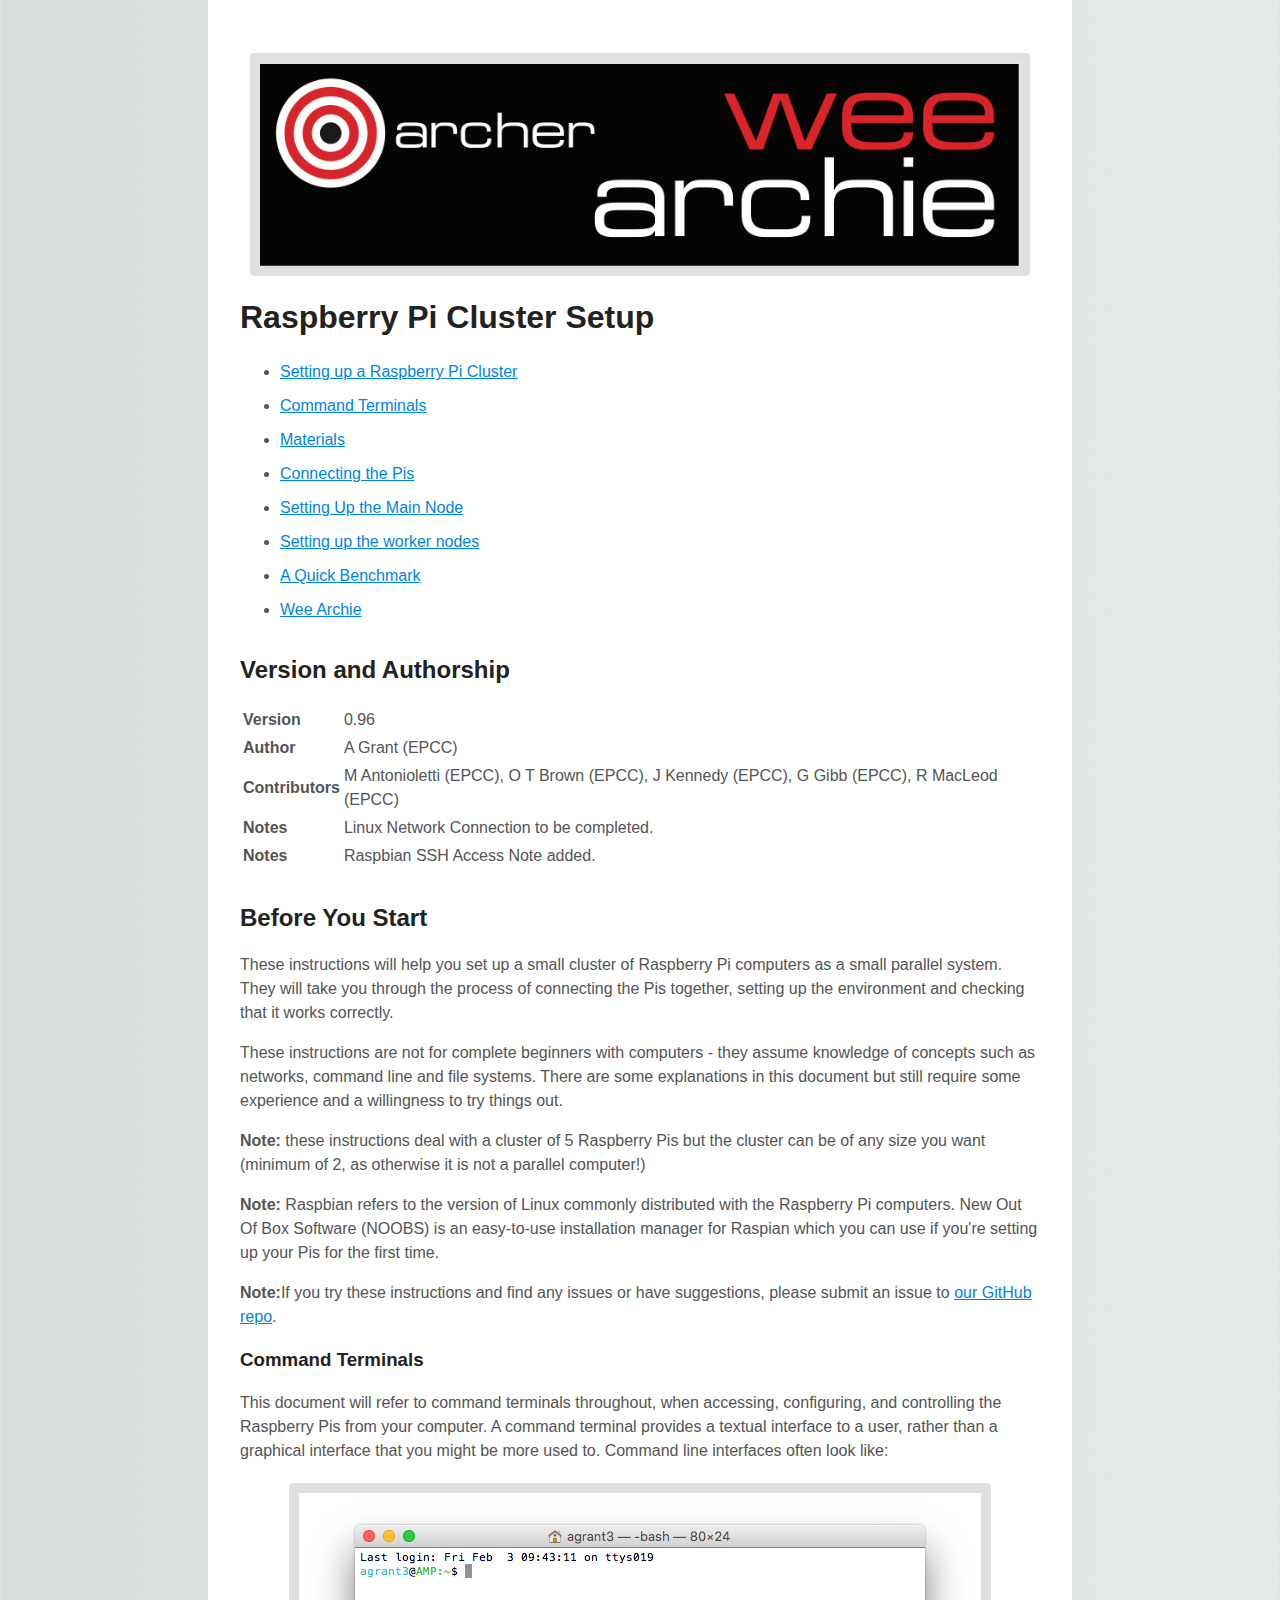
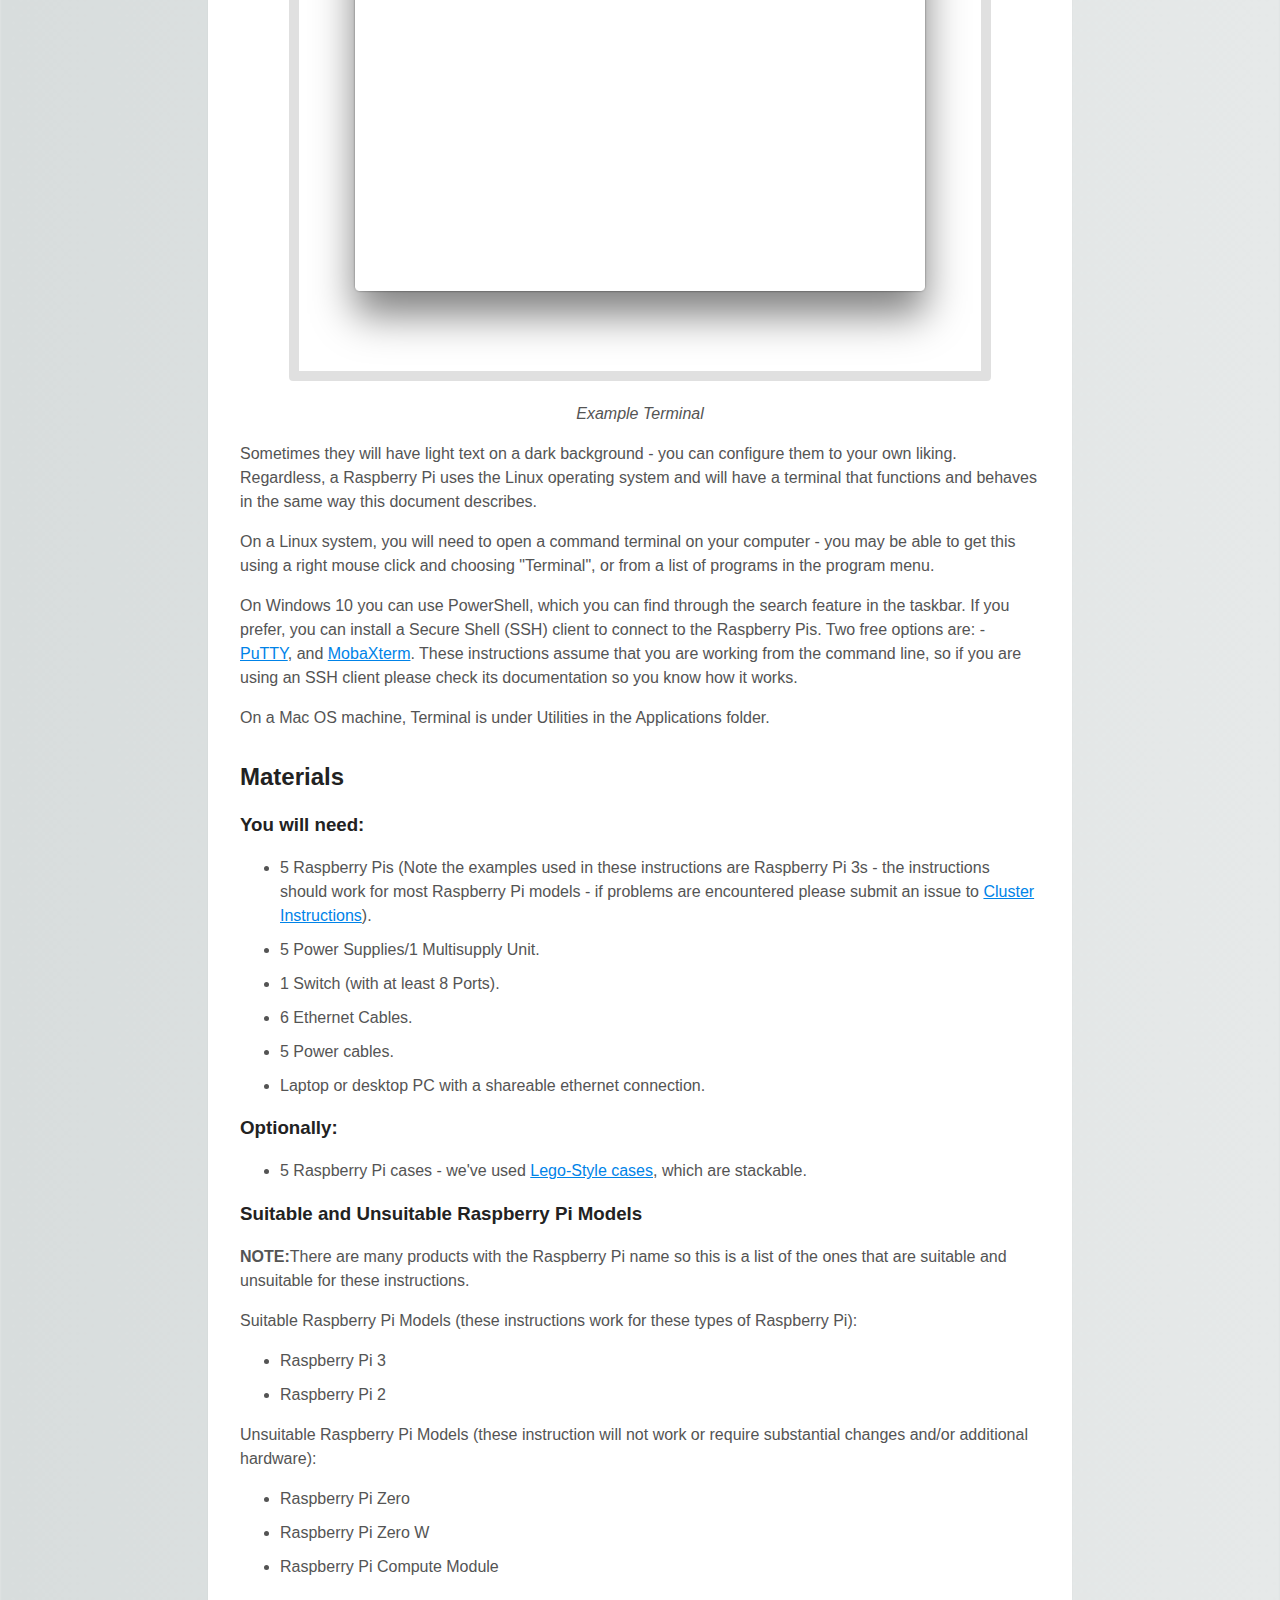
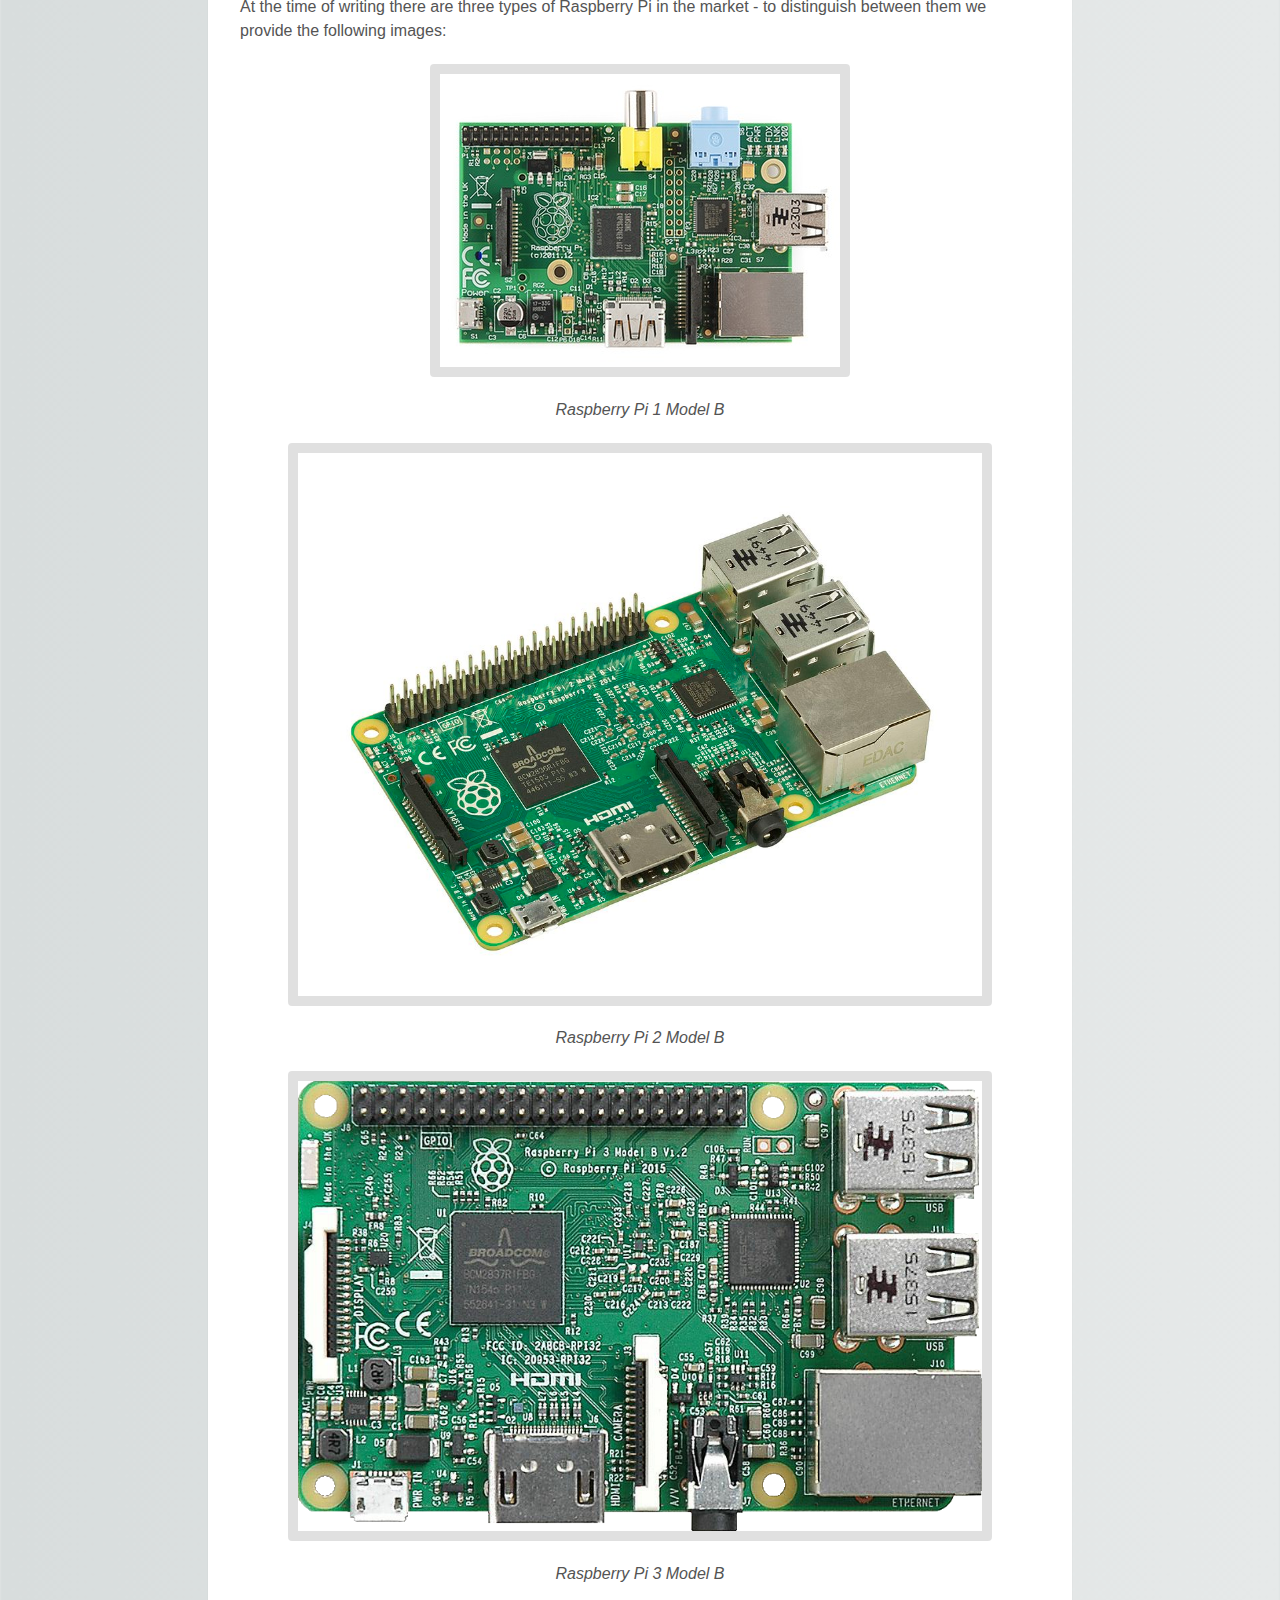
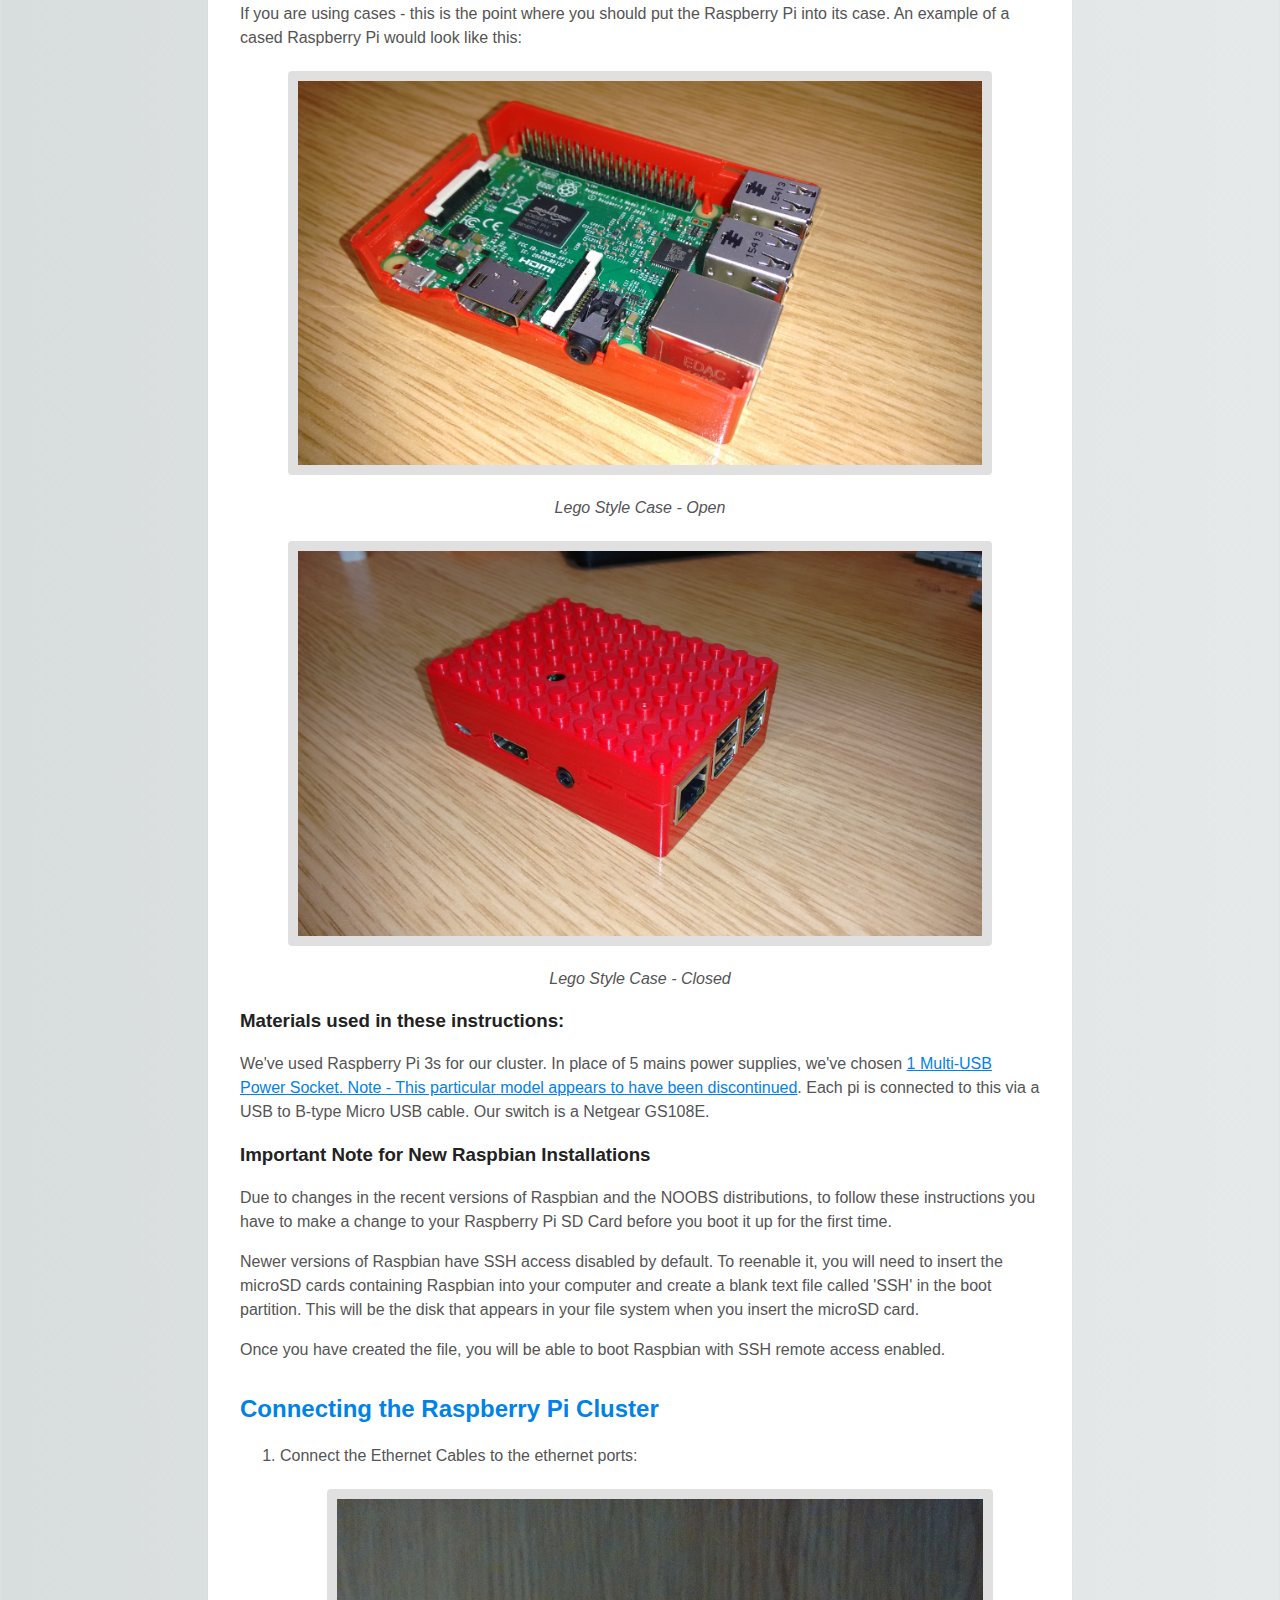
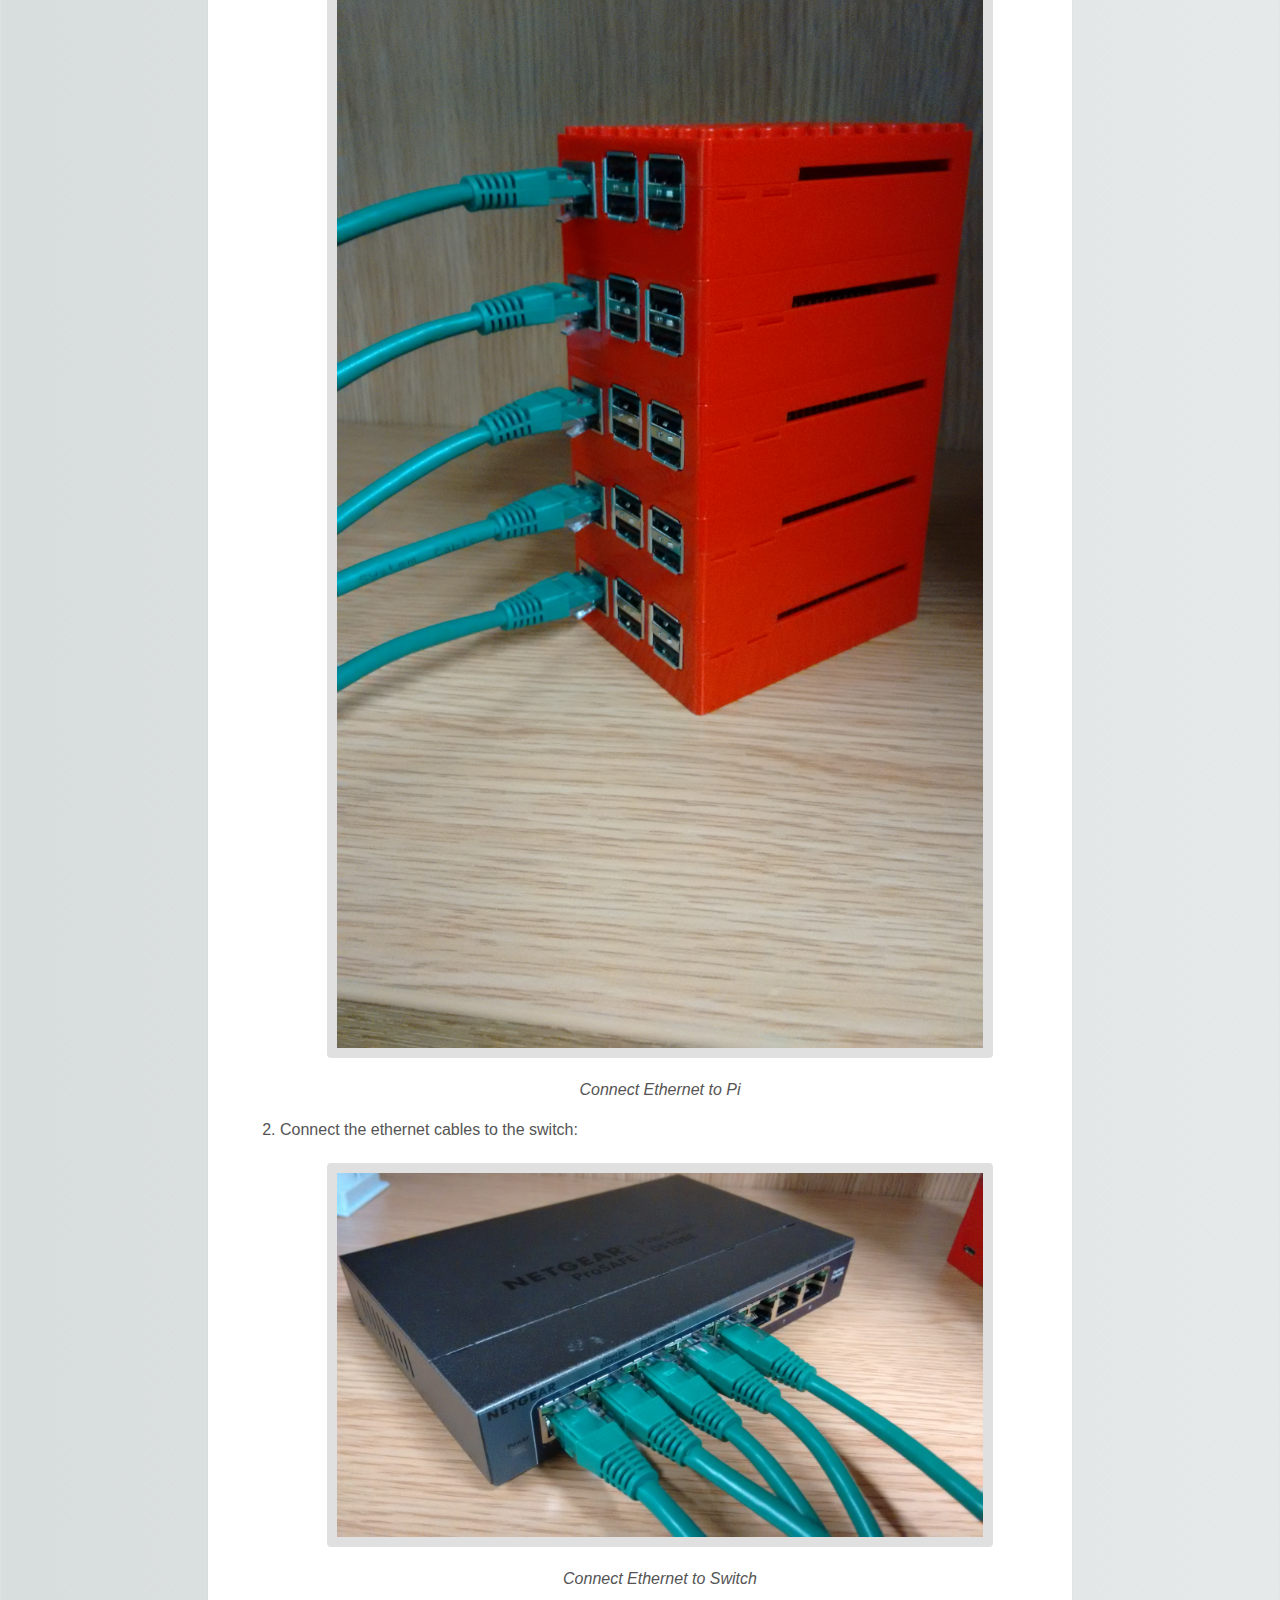
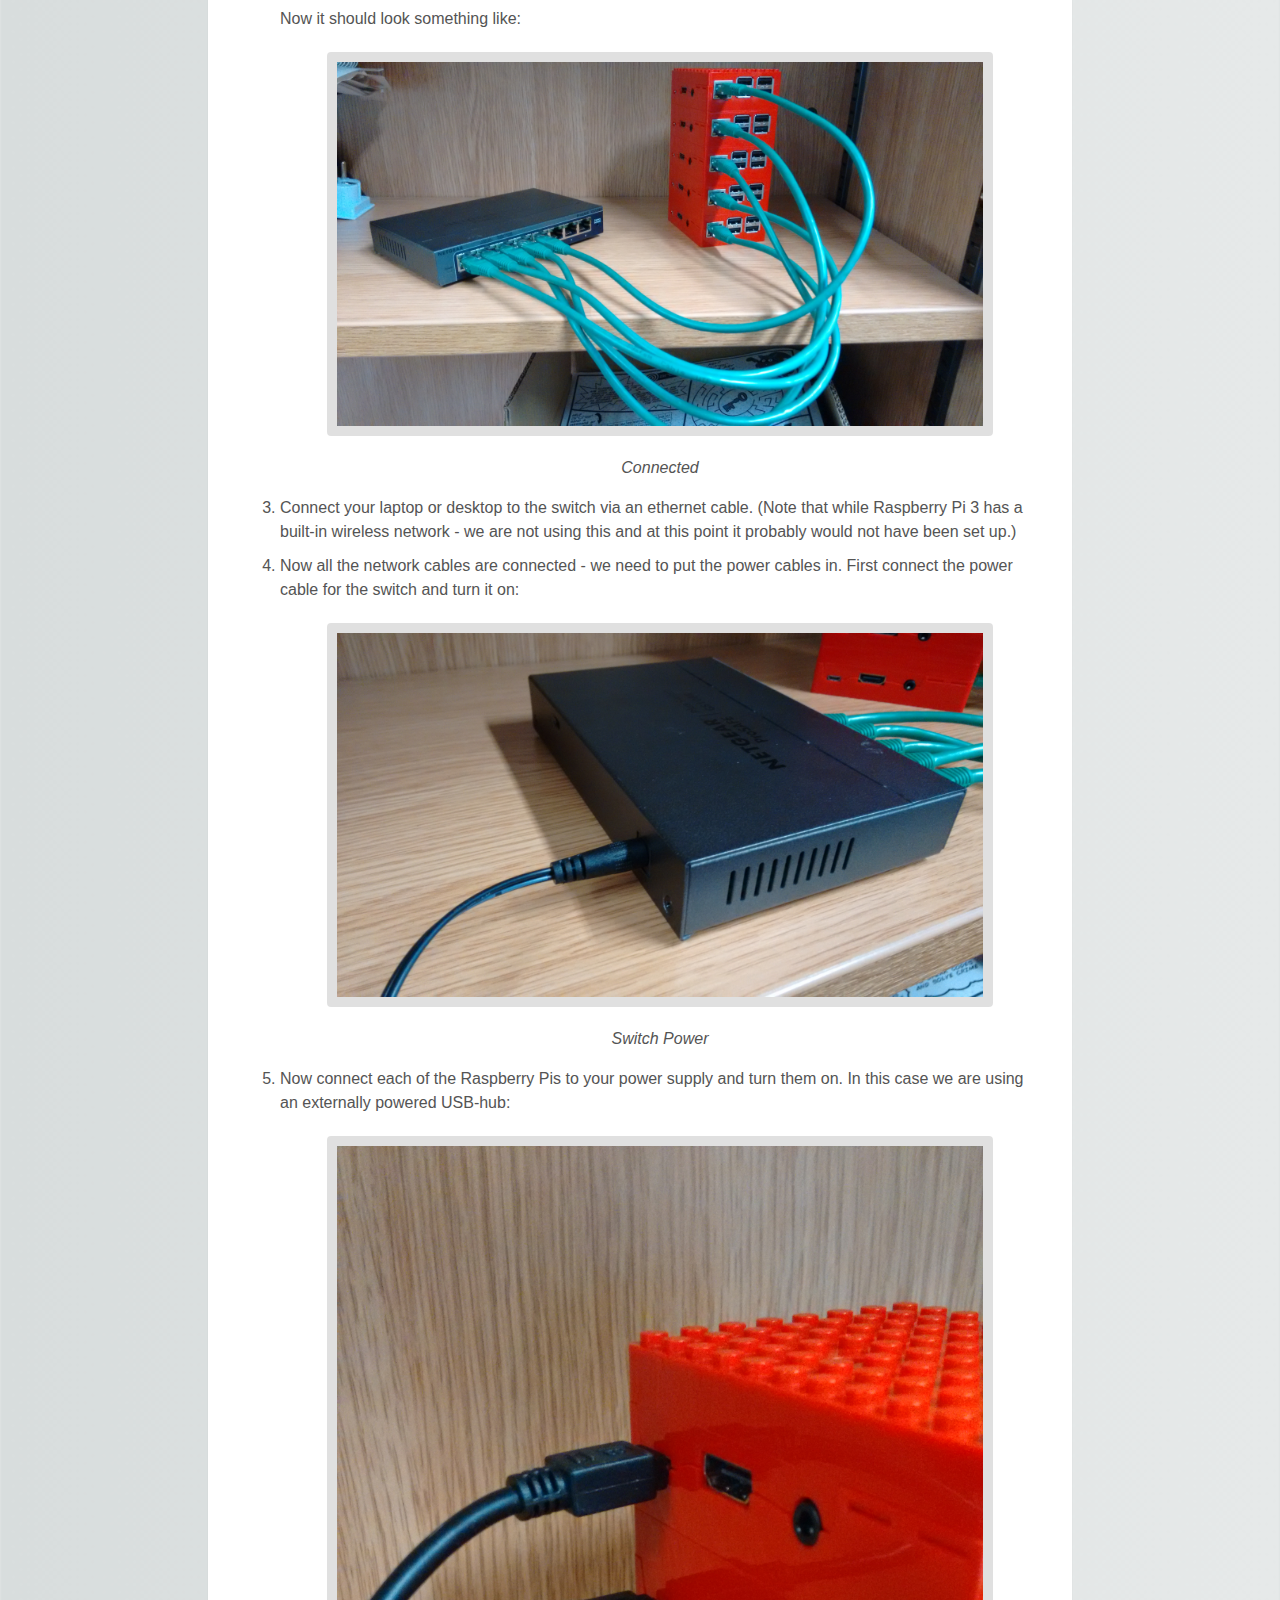
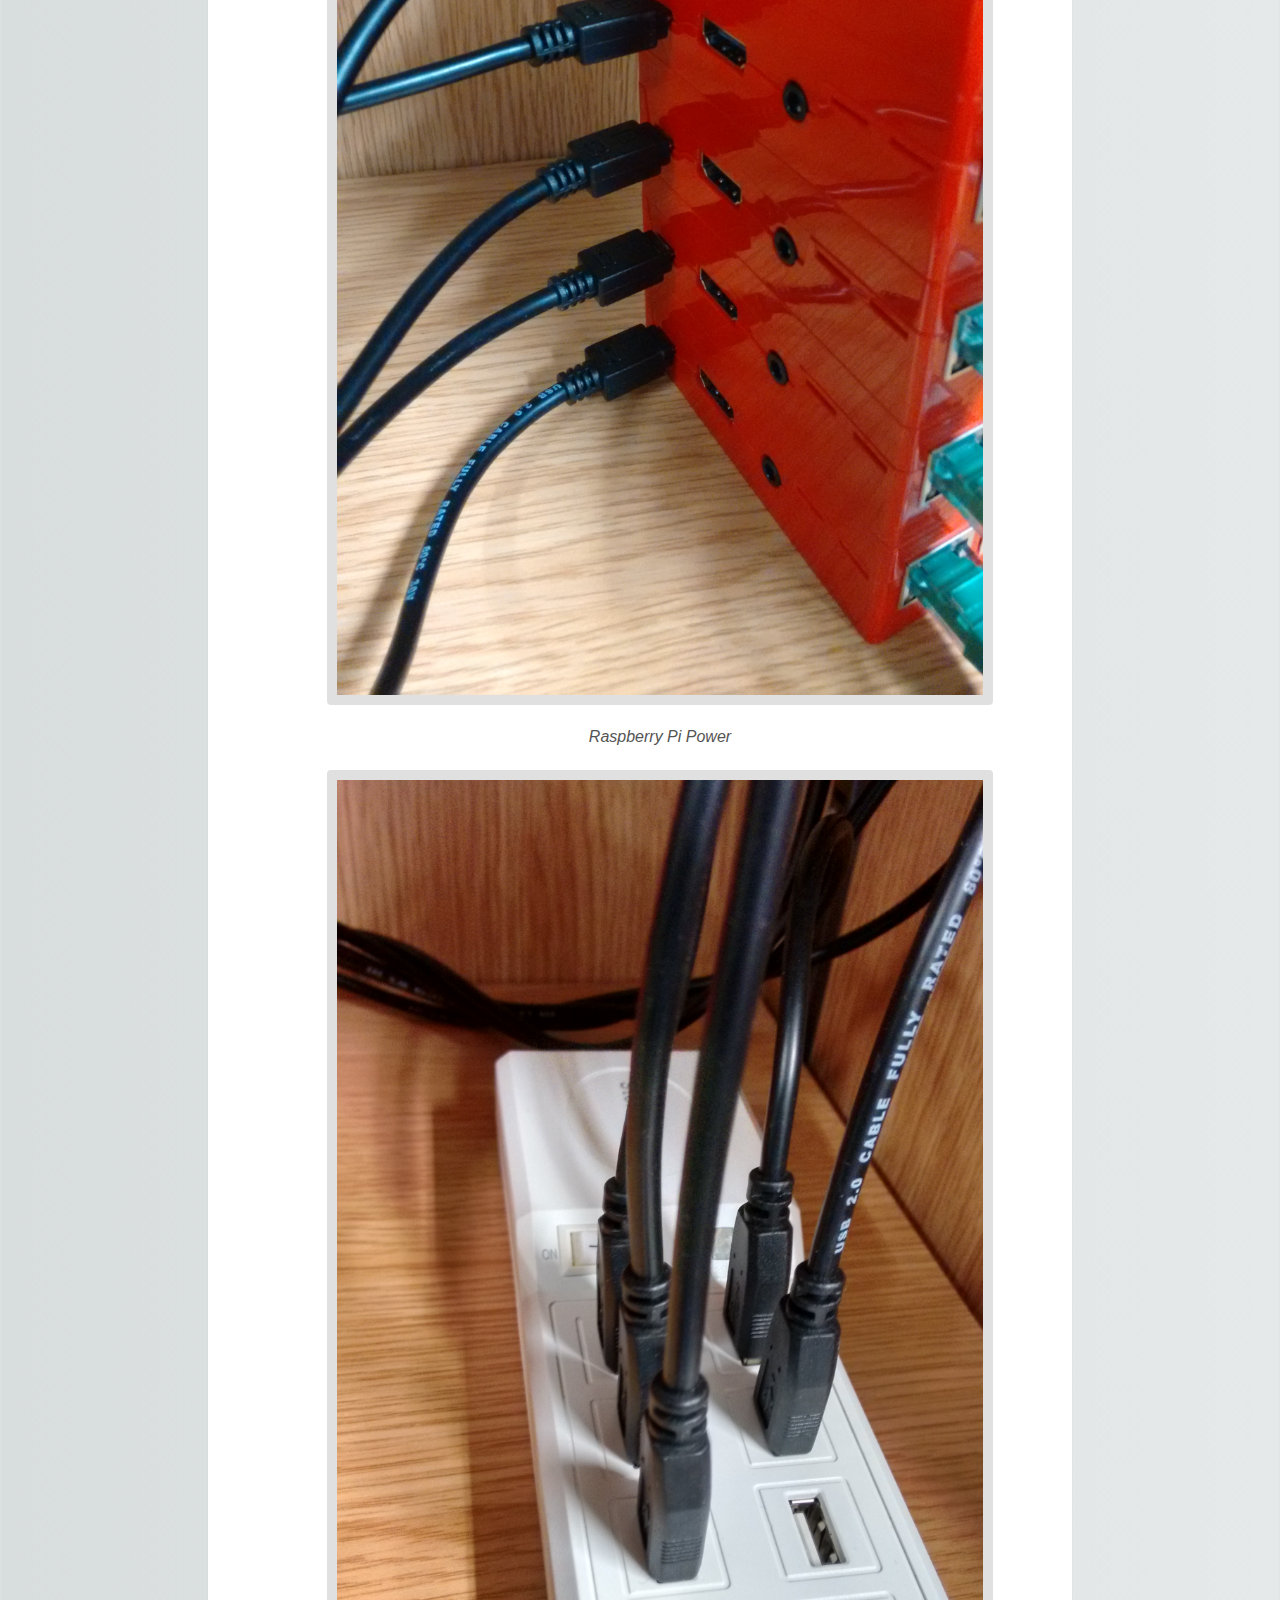
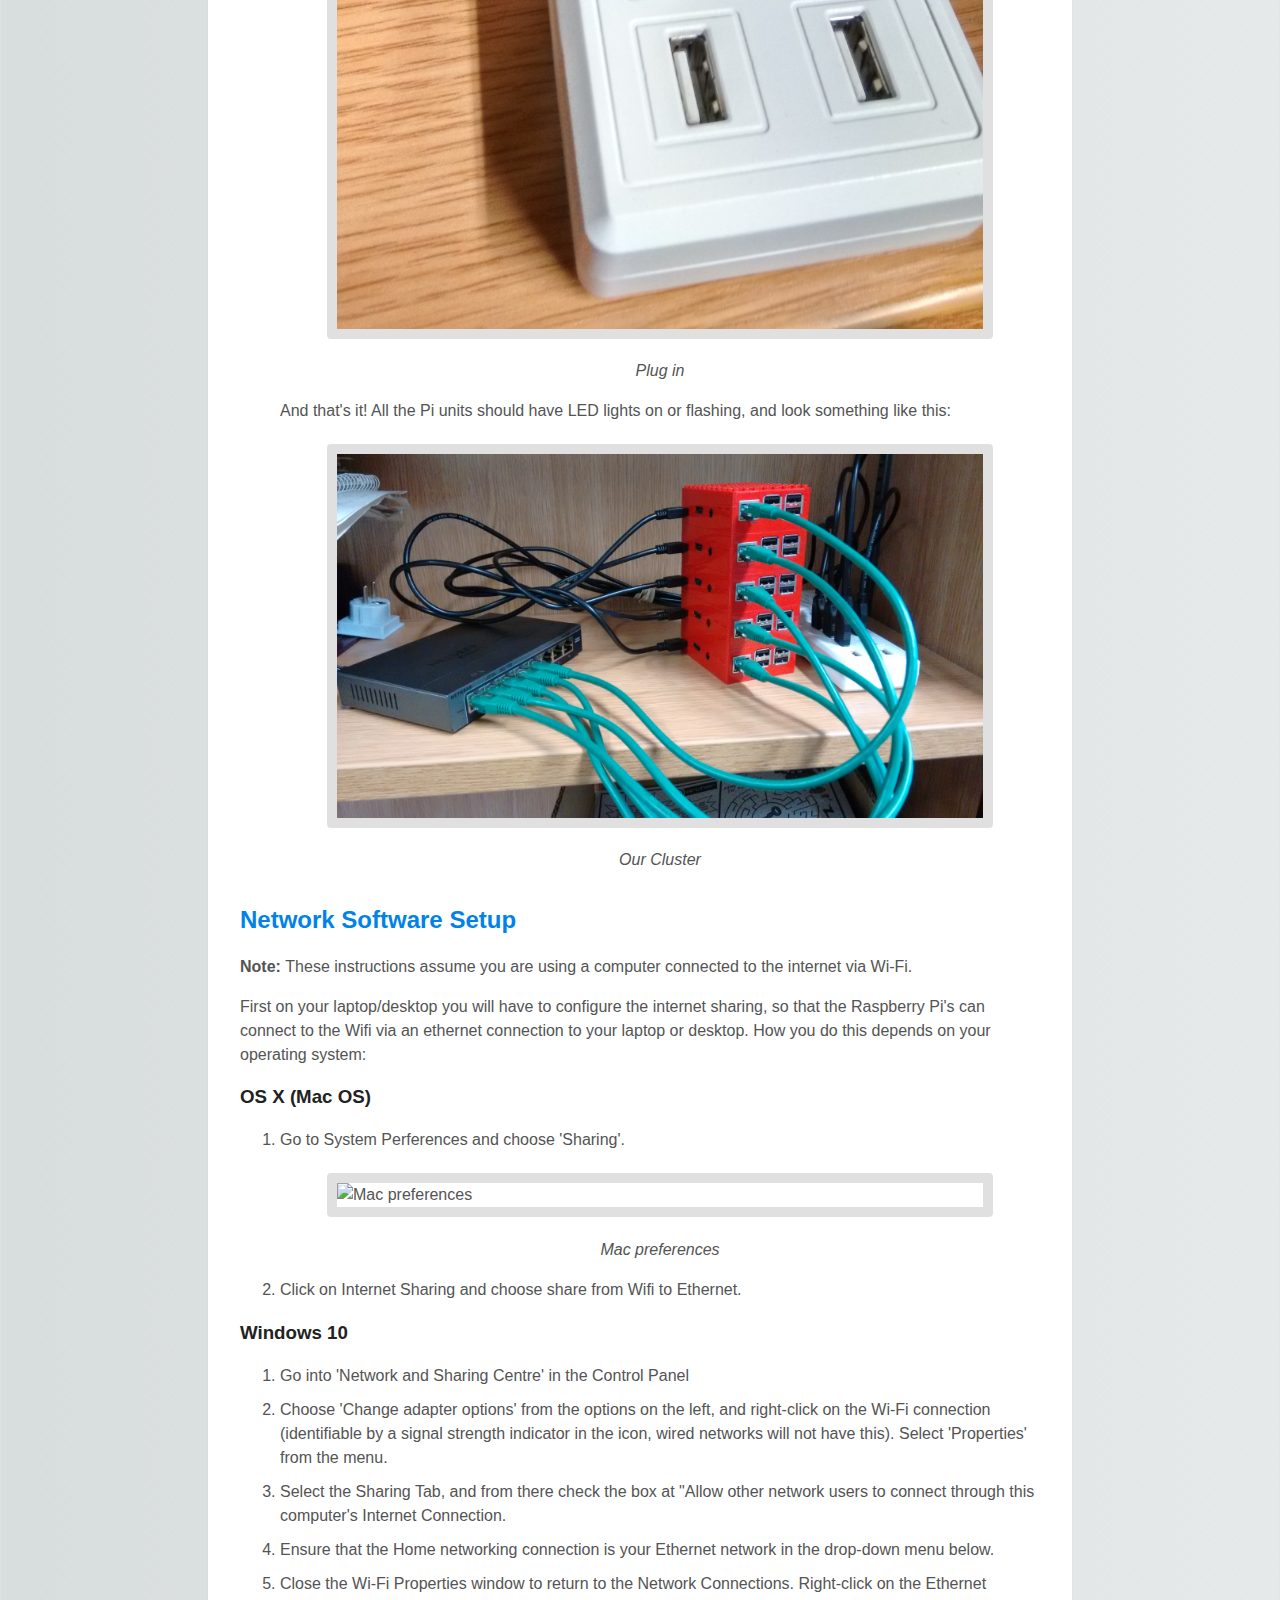
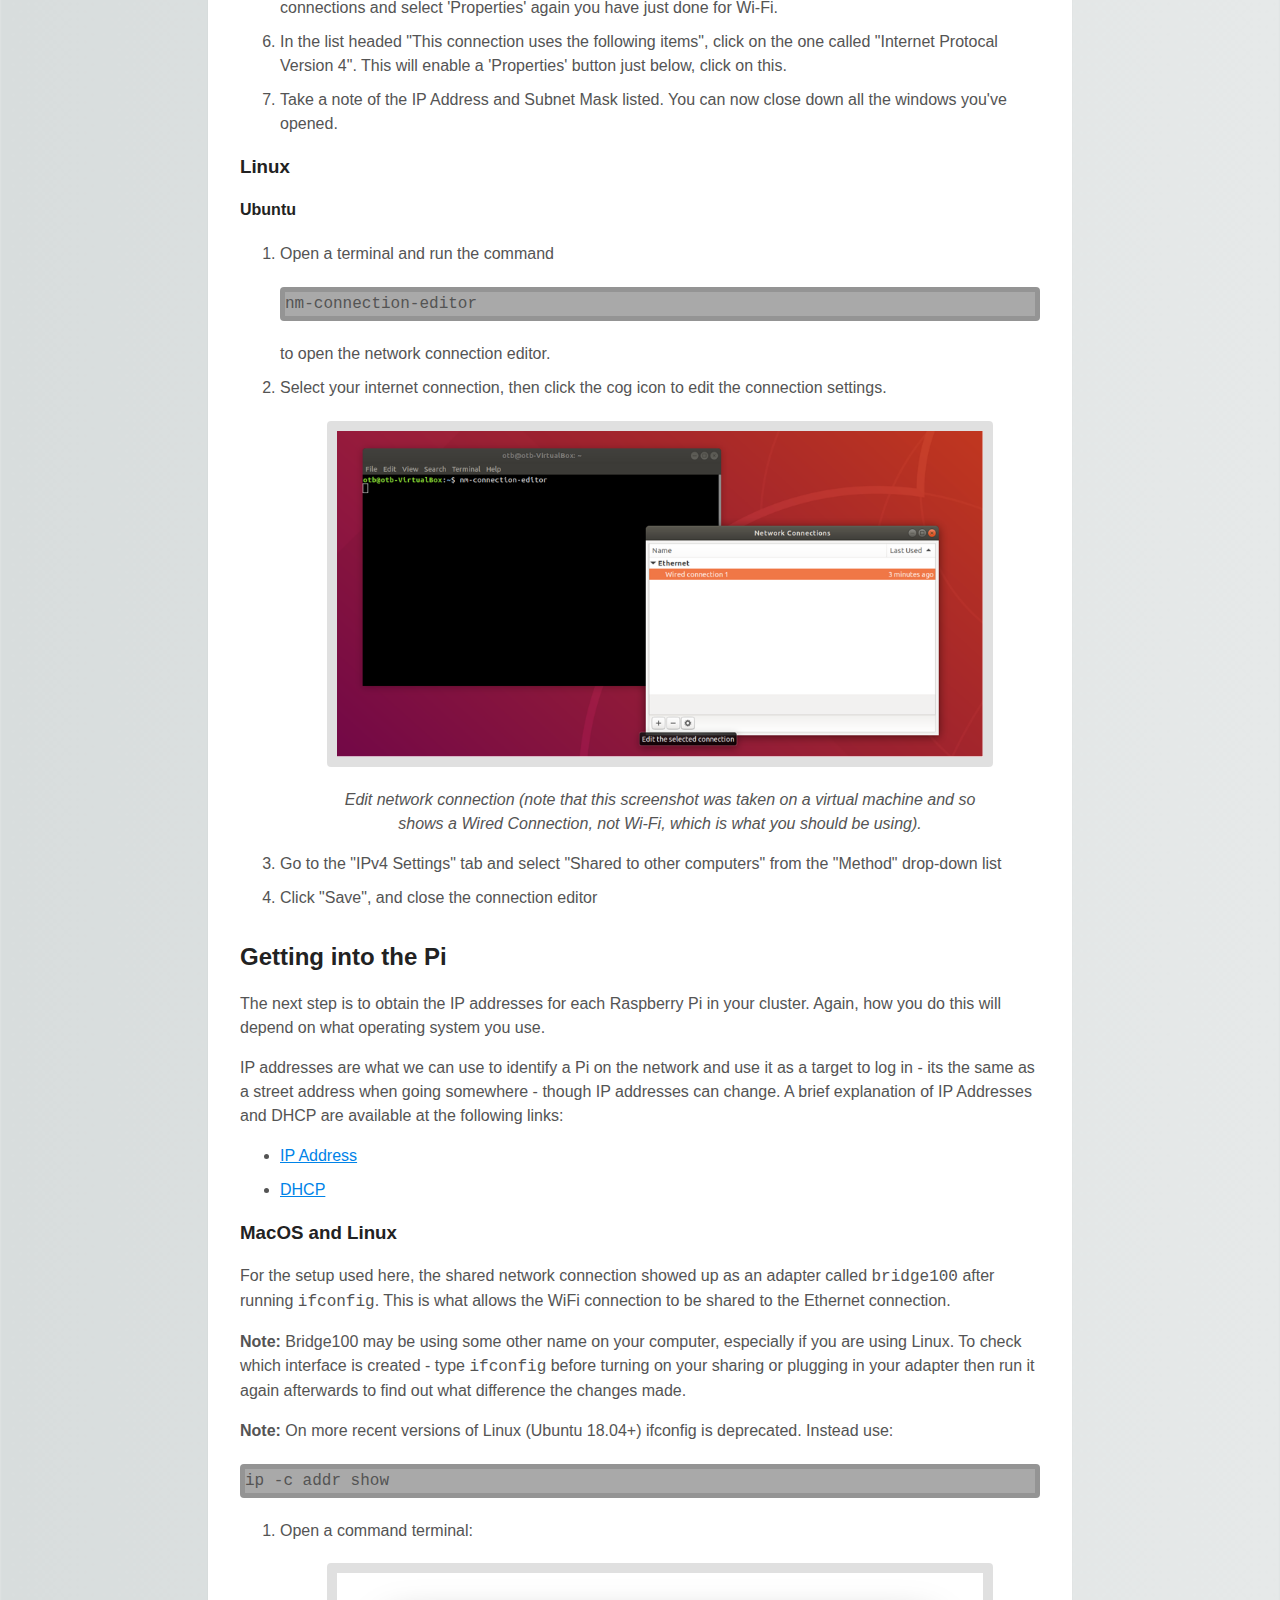
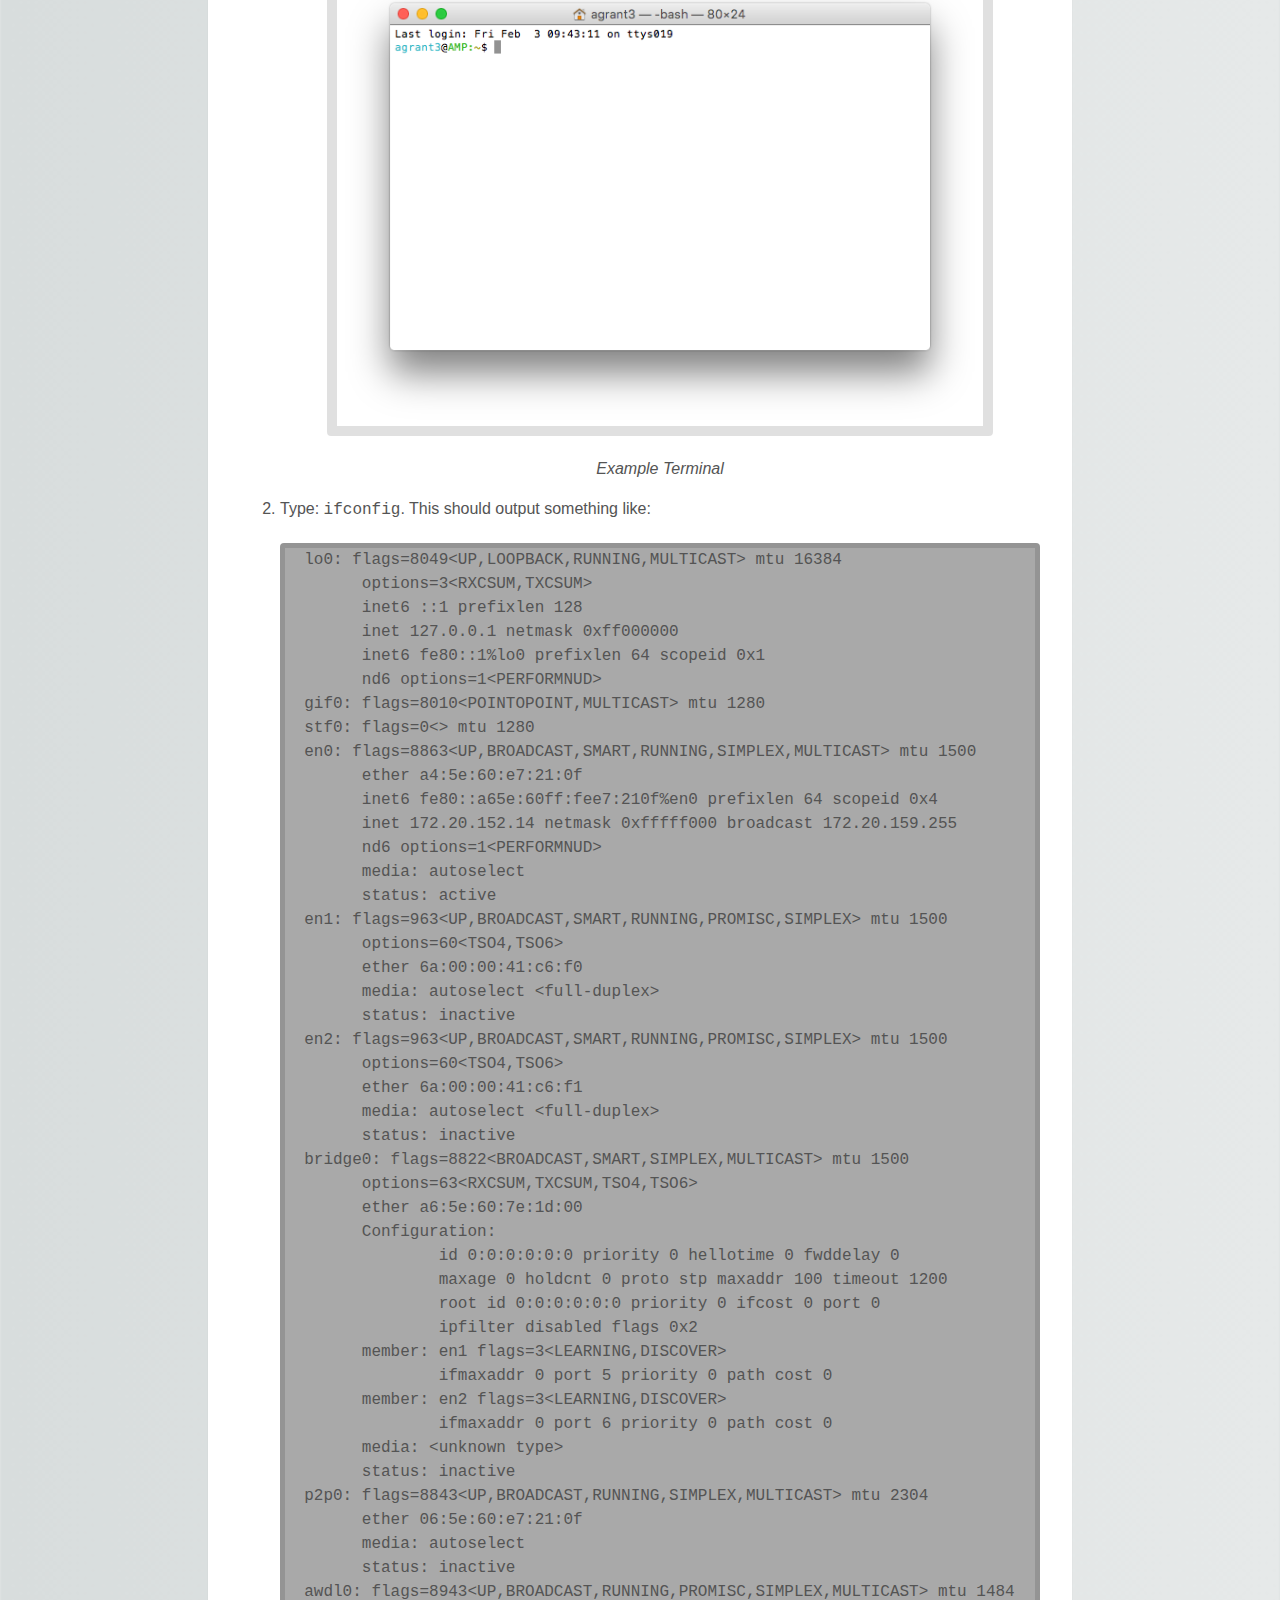
==== commit 77350433: "Made the cluster MPI test into its own section." ====
--- a/index.html
+++ b/index.html
@@ -1113,387 +1113,280 @@
   sudo nano /etc/dhcpcd.conf
           </pre>
 
-        <li>At the bottom of the file add:</li>
-        <pre>
+          <li>At the bottom of the file add:</li>
+          <pre>
   interface eth0
 
   static ip_address=&lt;IP address for master node&gt;/24
-        </pre>
-        <li>Now start the service and reboot:</li>
-        <pre>
+          </pre>
+          <li>Now start the service and reboot:</li>
+          <pre>
   sudo service dnsmasq start
   sudo reboot
-        </pre>
-        <li>Then log back into the master node.</li>
-      </ol>
-
-   <h3>On All Systems</h3>
-        <p>
-If you disable the internet sharing on your laptop/desktop you will find that you get an IP address from the Pi on the ethernet.
-  </p>
-        <p>
-If you have configured wifi to connect to your internet, you can share this across the network being served by the Raspberry Pi via its ethernet connection.
-  </p>
-        <p>
-On the host Raspberry Pi run:
-          </p>
-<pre>
- sudo nano /proc/sys/net/ipv4/ip_forward
-</pre>
-        <p>
-Change the value 0 to 1, then save and exit.
-</p>
-        <p>
-Then run:
-        </p>
-<pre>
-sudo iptables -t nat -A POSTROUTING -o wlan0 -j MASQUERADE
-</pre>
-        <p>
-This will share the connection across any machines getting IP addresses from this Pi.
-</p>
-        <p>
-However if you reboot the Pi, this sharing will be lost.
-</p>
-        <p>
-What we need to do is make the iptables persistent and the forwarding permanent.
-</p>
-        <p>
-To do this run:
-        </p>
-<pre>
-sudo nano /etc/sysctl.conf
-</pre>
-        <p>
-For the line #net.ipv4.ip_forward=1 remove the #.
-</p>
-        <p>
-Now run the following commands to make the iptables changes load each time:
-        </p>
-<pre>
-sudo iptables -t nat -A POSTROUTING -o wlan0 -j MASQUERADE
-sudo apt-get install iptables-persistent
-</pre>
-        <p>
-When it asks you if you want to save the current configuration, say yes both times.
-</p>
-        <p>
-This will add the wifi sharing as a permanent feature of your cluster.
-</p>
-        <p>
-Now you have made changes to your main node which will do the following:
-        </p>
-<ul>
-<li>Share a network drive.</li>
-<li>Run a DHCP Server.</li>
-<li>Run an MPI program.</li>
-<li>Share Internet Connections.</li>
-</ul>
-
-
-<a name="workers"><h3>Setting up the worker nodes</h3></a>
-        <p>
-Now what we need to do is configure the worker nodes.
-</p>
-<p>
-First we need to know what addresses they have - if you are continuing to use internet sharing from a laptop/desktop use the instructions from  <a href="#sharing">earlier.</a>
-</p>
-<p>
-If you are sharing from your new master node, then you can find out the ip addresses like this:
-</p>
-
-    <pre>
-less /var/lib/misc/dnsmasq.leases
-</pre>
-        <p>
-This will list the connected machines to the master node.
-</p>
-<p>
-One of these will be your laptop/desktop.
-        </p>
-
-<pre>
-1471486087 b8:27:eb:1d:52:f6 192.168.2.55 raspberrypi 01:b8:27:eb:1d:52:f6
-1471486084 b8:27:eb:47:a1:27 192.168.2.39 * 01:b8:27:eb:47:a1:27
-1471486081 b8:27:eb:cf:a3:29 192.168.2.62 * 01:b8:27:eb:cf:a3:29
-1471486081 b8:27:eb:0c:4d:4e 192.168.2.72 * 01:b8:27:eb:0c:4d:4e
-1471482976 34:15:9e:07:d4:42 192.168.2.47 Khonsu 01:34:15:9e:07:d4:42
-</pre>
-        <p>
-You will notice some of the lines have a "*" - this is because all the worker nodes have the same hostname which doesn’t really work on a network. Your laptop or desktop should have a name, in my example it is Khonsu.
-</p>
-<p>
-We are going to do a manual configuration change to fix this, but we could write a script to run on all our nodes so that we don’t have to type a lot ourselves. If this is not the first time you have created a cluster, you can create a script, if it is the first time it may be more reassuring to do it yourself.
-</p>
-<p>
-So on each node you need to login:
-        </p>
-
-<pre>
-ssh pi@&lt;address&gt;
-</pre>
-        <p>
-You will get the ssh certificate warning which you can ignore, then you will need to type your password in.
-</p>
-<p>
-    Once logged in - you will need to run the raspi-config again and choose the same settings options as you did for the master node - just with a different hostname and remember to set the timezone - <a href="#configrpi" >see the main system configuration</a>. Here is the list of raspi-config steps:
-
-    <ul>
-<li>Choose option 3 Boot Options.</li>
-<li>Now choose option B1 Text console and hit enter/return.</li>
-<li>Now choose the option 9 Advanced Options.</li>
-<li>Choose the Option A2 Hostname and hit enter/return.</li>
-  <li>Set Hostname</li>
-    <li>Choose Option 5 Internationalisation Options.</li>
-<li>Choose the T2 Change Timezone option.</li>
-  <li>  From the list choose your area, for me it is Europe</li>
-    <li>Then choose your closest location, I chose London.</li>
+          </pre>
+          <li>Then log back into the master node.</li>
+        </ol>
+
+        <h3>On All Systems</h3>
+        <p>
+          If you disable the internet sharing on your laptop/desktop and have configured wifi to connect to your internet on the master node, you can share this across the cluster being served by that Raspberry Pi via its ethernet connection.
+        </p>
+        <ol>
+          <li>On the host Raspberry Pi run:</li>
+          <pre>
+  sudo nano /proc/sys/net/ipv4/ip_forward
+          </pre>
+
+          <li>Change the value from 0 to 1, then save and exit.</li>
+
+          <li>Then run:</li>
+          <pre>
+  sudo iptables -t nat -A POSTROUTING -o wlan0 -j MASQUERADE
+          </pre>
+          <p>
+            This will share the connection across any machines getting IP addresses from this Pi. However if you reboot the Pi, this sharing will be lost.
+          </p>
+
+          <li>What we need to do is make the iptables persistent and the forwarding permanent. To do this run:</li>
+          <pre>
+  sudo nano /etc/sysctl.conf
+          </pre>
+          <p>
+            For the line <code>#net.ipv4.ip_forward=1</code>, remove the #.
+          </p>
+
+          <li>Now run the following commands to make the iptables changes load each time:</li>
+          <pre>
+  sudo iptables -t nat -A POSTROUTING -o wlan0 -j MASQUERADE
+  sudo apt-get install iptables-persistent
+          </pre>
+          <p>
+            When it asks you if you want to save the current configuration, say yes both times. This will add the wifi sharing as a permanent feature of your cluster.
+          </p>
+        </ol>
+
+        <p>
+          Now you have made changes to your main node which will do the following:
+        </p>
+        <ul>
+          <li>Share a network drive.</li>
+          <li>Run a DHCP Server.</li>
+          <li>Run an MPI program.</li>
+          <li>Share Internet Connections.</li>
         </ul>
-        </p>
-        <p>
-For my example, I will just call them worker01-worker04 so if I look at the leases in dnsmasq:
-        </p>
-    <pre>
-1471486724 b8:27:eb:1d:52:f6 192.168.2.55 worker01 01:b8:27:eb:1d:52:f6
-1471486758 b8:27:eb:47:a1:27 192.168.2.39 worker02 01:b8:27:eb:47:a1:27
-1471486815 b8:27:eb:cf:a3:29 192.168.2.62 worker03 01:b8:27:eb:cf:a3:29
-1471486841 b8:27:eb:0c:4d:4e 192.168.2.72 worker04 01:b8:27:eb:0c:4d:4e
-1471482976 34:15:9e:07:d4:42 192.168.2.47 Khonsu 01:34:15:9e:07:d4:42
-</pre>
-        <p>
-I can login to the nodes with their IP Address now if the configuration of the server has worked correctly.
-</p>
-        <p>
-You will need to generate an ssh key with ssh-keygen for each machine.
-</p>
-        <p>
-Now you will have four workers each with their own ssh keys.
-</p>
-        <p>
-Now you will have to update them all.
-</p>
-        <p>
-You can open up multiple terminals and on each worker run the following command:
-        </p>
-    <pre>
-sudo rpi-update
-</pre>
-        <p>
-This means all the workers are updating at the same time.
-</p>
-        <p>
-Once the update has completed - you will need to reboot.
-</p>
-        <p>
-To save a lot of typing - what we will do is set up passwordless login within the cluster - we need this for parallel programs to work and it saves us time as well.
-</p>
-        <p>
-First we will set up passwordless login from the master node to the worker node.
-            </p>
-        <p>
-Log into the master node and then for each of your workers run the following:
-        </p>
-    <pre>
-ssh-copy-id pi@&lt;worker node&gt;
-</pre>
-        <p>
-Each time you will need to enter a password.
-</p>
-        <p>
-Now you will need to do this on each of the workers - doing an ssh-copy-id to all the other nodes.
-</p>
-        <p>
-Now that will take a little time to type in but it will save time in the future.
-</p>
-
-        <p>
-On each worker run:
-        </p>
-<pre>
-sudo nano /etc/hosts
-</pre>
-        <p>
-At the end of the file add:
-        </p>
-<pre>
-&lt;ip address of your server node&gt; &lt;name of your server&gt;
-</pre>
-    <p>
-for my example:
-    </p>
-<pre>
-192.168.2.18 beira
-</pre>
-            <p>
-Now we need to update the OS on each worker.
-</p>
-        <p>
-Run the command:
-        </p>
-    <pre>
-sudo apt-get update && sudo apt-get upgrade
-</pre>
-        <p>
-You will need to confirm on each worker that you want the install to continue.
-</p>
-        <p>
-This will take some time to install even if they are all going at the same time.
-</p>
-        <p>
-After they are updated we need to install some additional packages:
-        </p>
-<pre>
-sudo apt-get install libxml2-dev
-sudo apt-get install zlib1g zlib1g-dev
-sudo apt-get install mpich
-</pre>
-          <p>
-Now you should be able to run:
-        </p>
-
-    <pre>
-mpiexec —version
-</pre>
-<p>
-However, we are not quite finished with the software setup. We need to setup the mounted shared drive.
-</p>
-        <p>
-Start on each node by doing this:
-        </p>
-    <pre>
-sudo mkdir /home/shared_dir
-sudo chmod 777 /home/shared_dir/
-</pre><p>
-ON each node run:
-        </p>
-    <pre>
-sudo apt-get purge rpcbind
-sudo apt-get install nfs-common
-</pre><p>
-You will need to do this on each node:
-        </p>
-    <pre>
-/etc/init.d/nfs-common
-/etc/init.d/rpcbind
-</pre>
-        <p>
-Have a look at the above files in nano.
-</p>
-        <p>
-Each file should have a line near the top with:
-        </p>
-    <pre>
-# Default-Start:     2 3 4 5
-</pre>
-        <p>
-However, as before, in some it may have:
-        </p>
-    <pre>
-# Default-Start:     S
-</pre>
-        <p>
-Change all the S to 2 3 4 5.
-</p>
-        <p>
-Then run:
-    <pre>
-sudo update-rc.d -f rpcbind remove
-sudo update-rc.d rpcbind defaults
-
-sudo update-rc.d -f nfs-common remove
-sudo update-rc.d nfs-common defaults
-</pre>
-        <p>
-We are going to address the shared nfs drive by its IP address:
-        </p>
-
-<pre>
-sudo mount 192.168.2.18:/home/shared_dir /home/shared_dir
-</pre>
-        <p>
-This will only mount the drive a single time - when you reboot the Pi the changes will be lost.
-</p>
-        <p>
-So we need to add it to some configuration that will do this automatically, run:
-    </p>
-    <pre>
-sudo nano /etc/fstab
-</pre><p>
-at the end of the file add:
-        </p>
-    <pre>
-192.168.2.18:/home/shared_dir /home/shared_dir nfs rw,hard,intr,noauto,x-systemd.automount 0 0
-</pre>
-        <p>
-Now you can reboot everything so on each node run:
-        </p>
-    <pre>
-sudo reboot
-</pre>
-        <p>
-Now we will test our simple hello world across multiple nodes -
-login to the master node:
-        </p>
-<pre>
-cd /home/shared_dir/testprogram
-nano hostfile
-</pre>
-        <p>
-in the hostile add the IP addresses of your nodes (not the ones in the example unless they match up) with a :4 at the end like this:
-        </p>
-<pre>
-192.168.2.18:4
-192.168.2.72:4
-192.168.2.55:4
-192.168.2.39:4
-192.168.2.62:4
-</pre>
-        <p>
-Save and exit nano.
-</p>
-        <p>
-Run the following command:
-        </p>
-<pre>
-mpiexec -n 20 -f hostfile ./hello
-</pre>
-        <p>
-and it should give output like:
-        </p>
-<pre>
-Hello world from processor worker03, rank 16 out of 20 processors
-Hello world from processor worker03, rank 17 out of 20 processors
-Hello world from processor worker03, rank 18 out of 20 processors
-Hello world from processor worker03, rank 19 out of 20 processors
-Hello world from processor worker04, rank 4 out of 20 processors
-Hello world from processor worker04, rank 5 out of 20 processors
-Hello world from processor worker01, rank 8 out of 20 processors
-Hello world from processor worker04, rank 6 out of 20 processors
-Hello world from processor worker01, rank 9 out of 20 processors
-Hello world from processor worker04, rank 7 out of 20 processors
-Hello world from processor worker01, rank 10 out of 20 processors
-Hello world from processor worker01, rank 11 out of 20 processors
-Hello world from processor worker02, rank 12 out of 20 processors
-Hello world from processor worker02, rank 13 out of 20 processors
-Hello world from processor worker02, rank 14 out of 20 processors
-Hello world from processor worker02, rank 15 out of 20 processors
-Hello world from processor beira, rank 1 out of 20 processors
-Hello world from processor beira, rank 3 out of 20 processors
-Hello world from processor beira, rank 0 out of 20 processors
-Hello world from processor beira, rank 2 out of 20 processors
-</pre>
-        <p>
-Congratulations, if you got this then you have put together a basic cluster for running parallel programs on.
-</p>
-
-        <p>
-To turn off  a Raspberry Pi, type:
-        </p>
-    <pre>sudo halt</pre>
-
-     <p>
-To see how fast your cluster is, the next instruction set will show you how to install a benchmark and how to run it.
-</p>
+
+
+        <a name="workers"><h2>Setting up the worker nodes</h2></a>
+        <p>
+          Now what we need to do is configure the remaining Raspberry Pis - in other words, the worker nodes.
+        </p>
+        <p>
+          First we need to know what their IP addresses are - if you are continuing to use internet sharing from a laptop/desktop use the instructions from  <a href="#sharing">earlier</a>. If you are sharing from your new master node, then you can find out the ip addresses like this:
+        </p>
+        <pre>
+  less /var/lib/misc/dnsmasq.leases
+        </pre>
+        <p>
+          This will list the connected machines to the master node. One of these will be your laptop/desktop.
+        </p>
+
+        <pre>
+  1471486087 b8:27:eb:1d:52:f6 192.168.2.55 raspberrypi 01:b8:27:eb:1d:52:f6
+  1471486084 b8:27:eb:47:a1:27 192.168.2.39 * 01:b8:27:eb:47:a1:27
+  1471486081 b8:27:eb:cf:a3:29 192.168.2.62 * 01:b8:27:eb:cf:a3:29
+  1471486081 b8:27:eb:0c:4d:4e 192.168.2.72 * 01:b8:27:eb:0c:4d:4e
+  1471482976 34:15:9e:07:d4:42 192.168.2.47 Khonsu 01:34:15:9e:07:d4:42
+        </pre>
+        <p>
+          You will notice some of the lines have a "*" - this is because all the worker nodes have the same hostname which doesn’t really work on a network. Your laptop or desktop should have a name, in my example it is <i>Khonsu</i>.
+        </p>
+        <p>
+          We are going to do a manual configuration change to fix this, but we could write a script to run on all our nodes so that we don’t have to type a lot ourselves. If this is not the first time you have created a cluster,
+          you can create a script, if it is the first time it may be more reassuring to do it yourself. Follow these steps <b>on each worker node</b>, referring back to the instructions for <a href="#configrpi" >setting up the master node</a> if you need a reminder.
+          If you like, you can open multiple terminals or ssh clients, and start working on the next node while you are waiting for the update step to complete.
+        </p>
+        <ol>
+          <li>First of all you need to you need to login:</li>
+          <pre>
+  ssh pi@&lt;address&gt;
+          </pre>
+          <p>
+            You will get the ssh certificate warning which you can ignore, then you will need to type your password in.
+          </p>
+
+          <li>Once logged in, you will need to run the raspi-config again and choose the same settings options as you did before, but with a different host name each time.</li>
+          <p>
+            For my example, I will just call them worker01-worker04 so if I look at the leases in dnsmasq:
+          </p>
+          <pre>
+  1471486724 b8:27:eb:1d:52:f6 192.168.2.55 worker01 01:b8:27:eb:1d:52:f6
+  1471486758 b8:27:eb:47:a1:27 192.168.2.39 worker02 01:b8:27:eb:47:a1:27
+  1471486815 b8:27:eb:cf:a3:29 192.168.2.62 worker03 01:b8:27:eb:cf:a3:29
+  1471486841 b8:27:eb:0c:4d:4e 192.168.2.72 worker04 01:b8:27:eb:0c:4d:4e
+  1471482976 34:15:9e:07:d4:42 192.168.2.47 Khonsu 01:34:15:9e:07:d4:42
+          </pre>
+          <p>
+            I can login to the nodes with their IP Address now if the configuration of the server has worked correctly.
+          </p>
+          <li>You will need to generate an ssh key with ssh-keygen.</li>
+
+          <li>Run <code>sudo rpi-update</code>. Then reboot once this is done.</li>
+        </ol>
+
+        <p>
+          To save a lot of typing in future, you can set up passwordless login within the cluster. As well as saving time, it is needed for parallel programs to work.
+        </p>
+        <ol>
+          <li>First we will set up passwordless login from the master node to the worker node. Log into the master node and then for each of your workers run the following:</li>
+          <pre>
+  ssh-copy-id pi@&lt;worker node&gt;
+          </pre>
+          <p>
+            Each time you will need to enter a password.
+          </p>
+          <li>Now you will need to do this on each of the workers - doing an ssh-copy-id to all the other nodes. Now that will take a little time to type in but it will save time in the future.</li>
+
+          <li>On each worker node, run:</li>
+          <pre>
+  sudo nano /etc/hosts
+          </pre>
+          <p>
+            At the end of the file add:
+          </p>
+          <pre>
+  &lt;ip address of your master node&gt; &lt;hostname of your master&gt;
+          </pre>
+          <p>
+            For my example:
+          </p>
+          <pre>
+  192.168.2.18 beira
+          </pre>
+
+          <li>Now we need to update the OS on each worker. Run the command:</li>
+          <pre>
+  sudo apt-get update && sudo apt-get upgrade
+          </pre>
+          <p>
+            You will need to confirm on each worker that you want the install to continue. This will take some time to install even if they are all going at the same time.
+          </p>
+          <li>After they are updated we need to install the packages required for mpi as before:</li>
+          <pre>
+  sudo apt-get install libxml2-dev
+  sudo apt-get install zlib1g zlib1g-dev
+  sudo apt-get install mpich
+          </pre>
+          <p>
+            You can test this has worked by running <code>mpiexec -version</code>
+          </p>
+          <li>Finally, we need to setup the mounted shared drive. Start on each node by creating a new directory 'shared_dir' and setting read and write access permissions as before:</li>
+          <pre>
+  sudo mkdir /home/shared_dir
+  sudo chmod 777 /home/shared_dir/
+          </pre>
+          <li>On each node run:</li>
+          <pre>
+  sudo apt-get purge rpcbind
+  sudo apt-get install nfs-common
+          </pre>
+          <li>Have a look at the following files in nano, and replace the line <code># Default-Start:     S</code> with <code># Default-Start:     2 3 4 5</code> where this appears.</li>
+          <pre>
+  /etc/init.d/nfs-common
+  /etc/init.d/rpcbind
+          </pre>
+          <p>
+            Then run:
+          </p>
+          <pre>
+  sudo update-rc.d -f rpcbind remove
+  sudo update-rc.d rpcbind defaults
+  sudo update-rc.d -f nfs-common remove
+  sudo update-rc.d nfs-common defaults
+          </pre>
+          <li>Mount your new shared_dir on each node to the one on the master node, identifying it with its IP address:</li>
+          <pre>
+  sudo mount &lt;ip address of your master node&gt;:/home/shared_dir /home/shared_dir
+          </pre>
+          <li>This only mounts the drive a single time - when you reboot the Pi the changes will be lost. So we need to add it to some configuration that will do this automatically:</li>
+          <pre>
+  sudo nano /etc/fstab
+          </pre>
+          <p>
+            At the end of the file add:
+          </p>
+          <pre>
+  &lt;ip address of your master node&gt;:/home/shared_dir /home/shared_dir nfs rw,hard,intr,noauto,x-systemd.automount 0 0
+          </pre>
+          <p>
+            Now you will need to rebbot all your workers with <code>sudo reboot</code>.
+          </p>
+        </ol>
+
+        <h3>Testing Your Cluster with MPI</H3>
+        <p>
+          Now we will test our simple hello world across multiple nodes.Login to the master node:
+        </p>
+        <pre>
+  cd /home/shared_dir/testprogram
+  nano hostfile
+        </pre>
+        <p>
+          in the hostile add the IP addresses of your nodes (not the ones in the example unless they match up) with a :4 at the end like this:
+        </p>
+        <pre>
+  192.168.2.18:4
+  192.168.2.72:4
+  192.168.2.55:4
+  192.168.2.39:4
+  192.168.2.62:4
+        </pre>
+        <p>
+          Save and exit nano.
+        </p>
+        <p>
+          Run the following command:
+        </p>
+        <pre>
+  mpiexec -n 20 -f hostfile ./hello
+        </pre>
+        <p>
+          and it should give output like:
+        </p>
+        <pre>
+  Hello world from processor worker03, rank 16 out of 20 processors
+  Hello world from processor worker03, rank 17 out of 20 processors
+  Hello world from processor worker03, rank 18 out of 20 processors
+  Hello world from processor worker03, rank 19 out of 20 processors
+  Hello world from processor worker04, rank 4 out of 20 processors
+  Hello world from processor worker04, rank 5 out of 20 processors
+  Hello world from processor worker01, rank 8 out of 20 processors
+  Hello world from processor worker04, rank 6 out of 20 processors
+  Hello world from processor worker01, rank 9 out of 20 processors
+  Hello world from processor worker04, rank 7 out of 20 processors
+  Hello world from processor worker01, rank 10 out of 20 processors
+  Hello world from processor worker01, rank 11 out of 20 processors
+  Hello world from processor worker02, rank 12 out of 20 processors
+  Hello world from processor worker02, rank 13 out of 20 processors
+  Hello world from processor worker02, rank 14 out of 20 processors
+  Hello world from processor worker02, rank 15 out of 20 processors
+  Hello world from processor beira, rank 1 out of 20 processors
+  Hello world from processor beira, rank 3 out of 20 processors
+  Hello world from processor beira, rank 0 out of 20 processors
+  Hello world from processor beira, rank 2 out of 20 processors
+        </pre>
+        <p>
+          Congratulations, if you got this then you have put together a basic cluster for running parallel programs on.
+        </p>
+
+        <p>
+          To turn off  a Raspberry Pi, type:
+        </p>
+        <pre>
+          sudo halt
+        </pre>
+        <p>
+          To see how fast your cluster is, the next instruction set will show you how to install a benchmark and how to run it.
+        </p>
 
 <a name="bench"><h3>Running a benchmark</h3></a>
 <p>
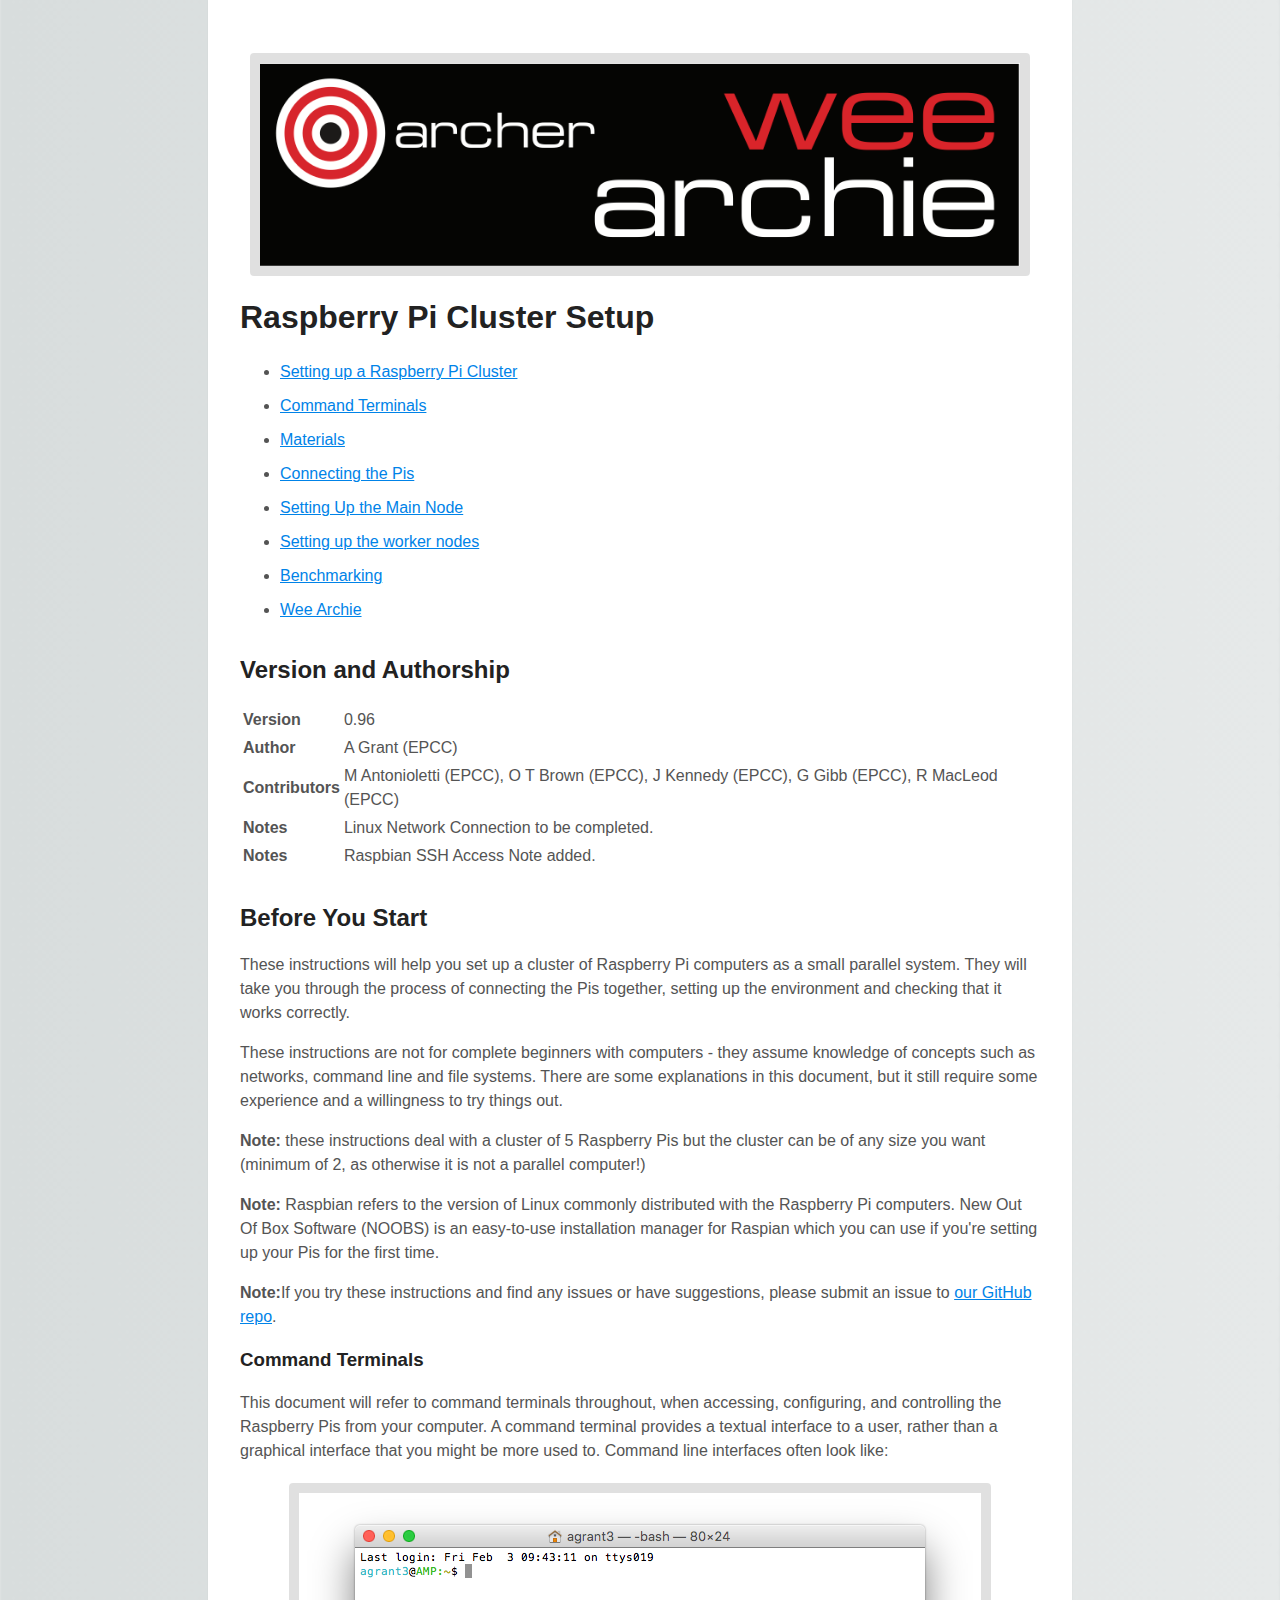
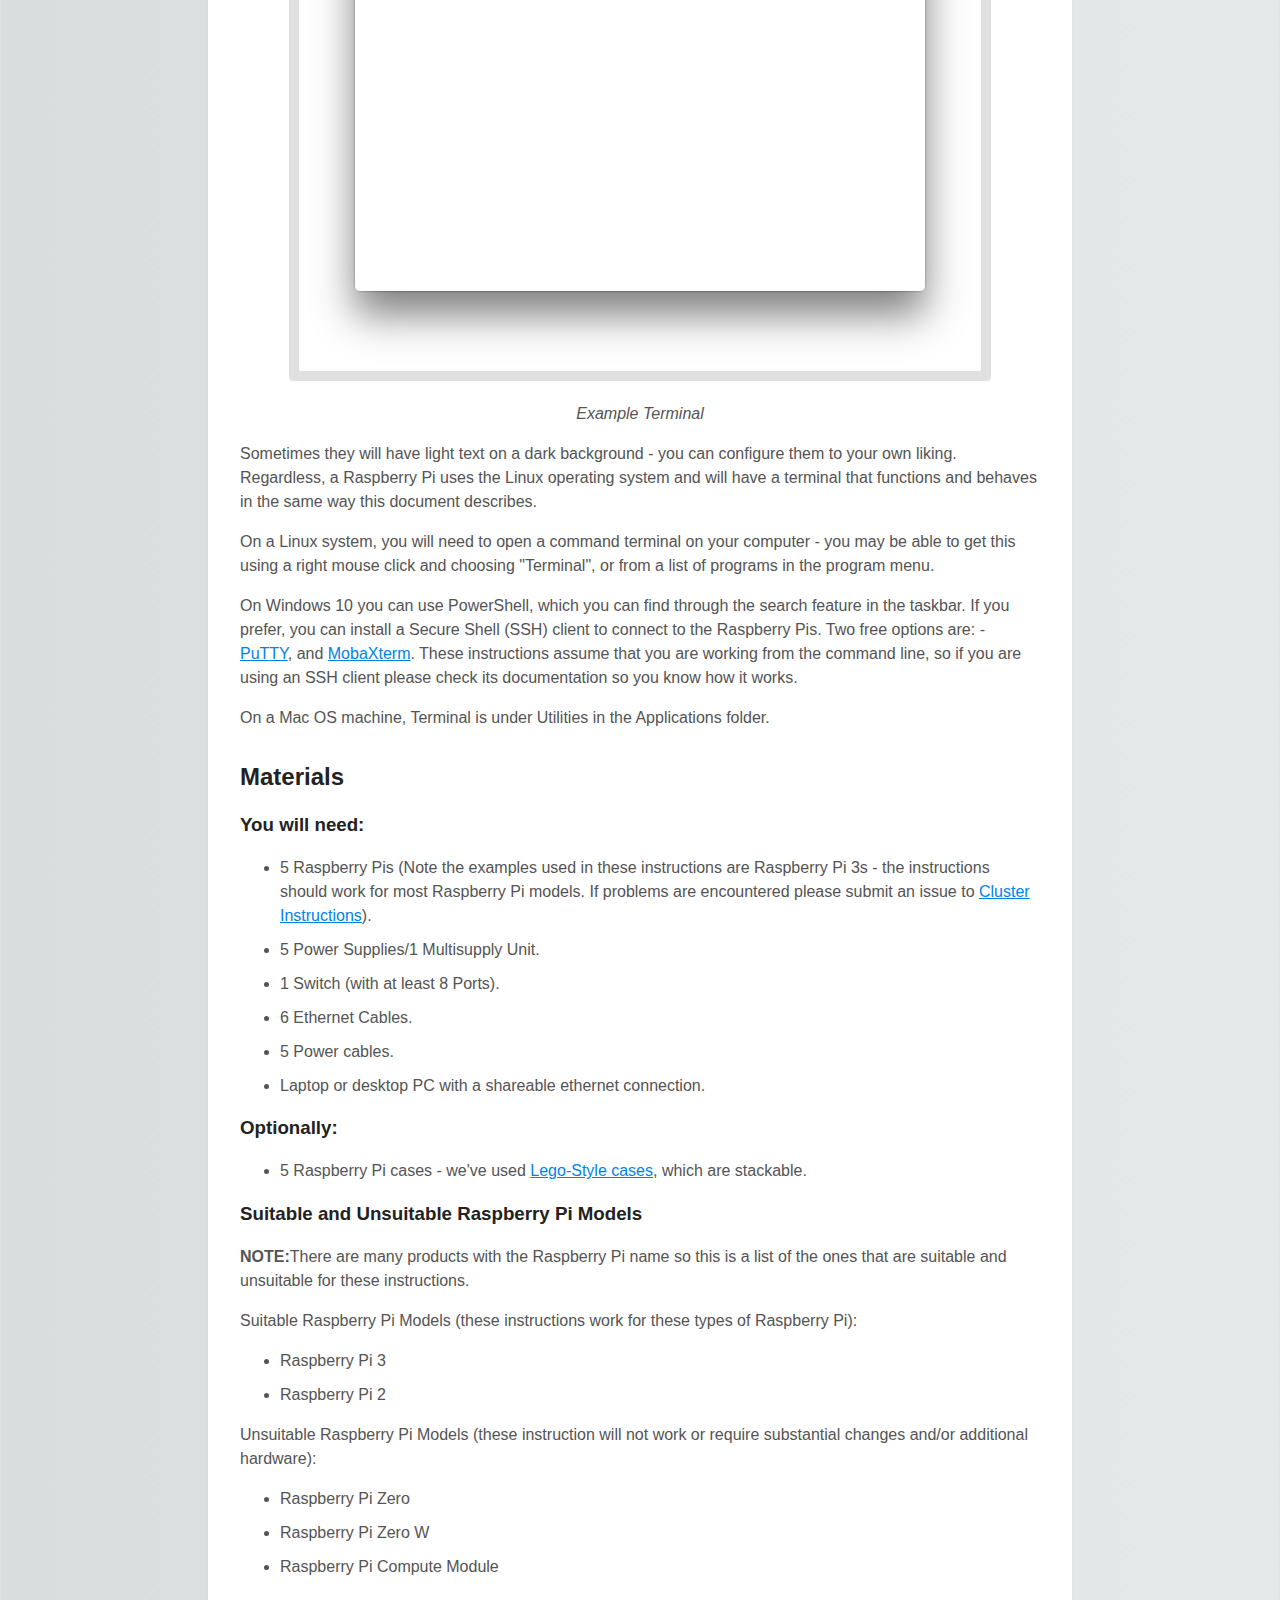
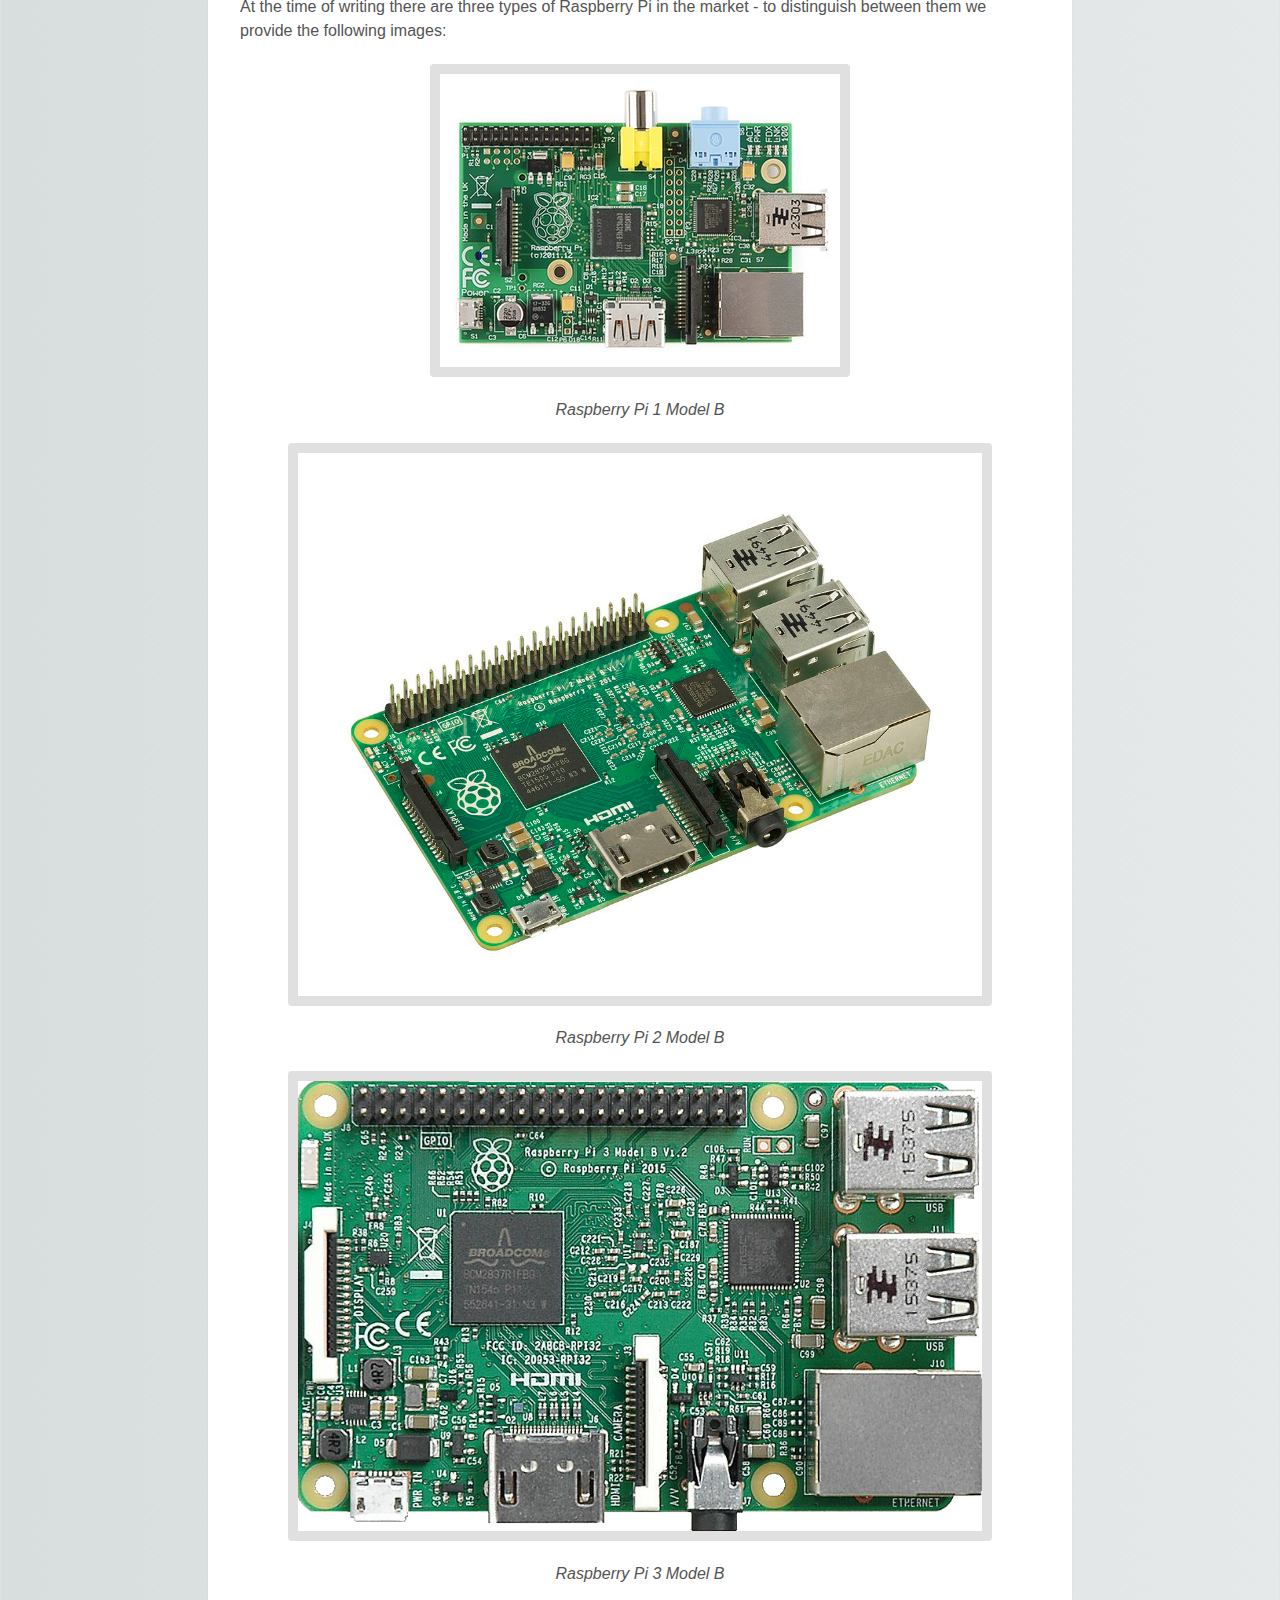
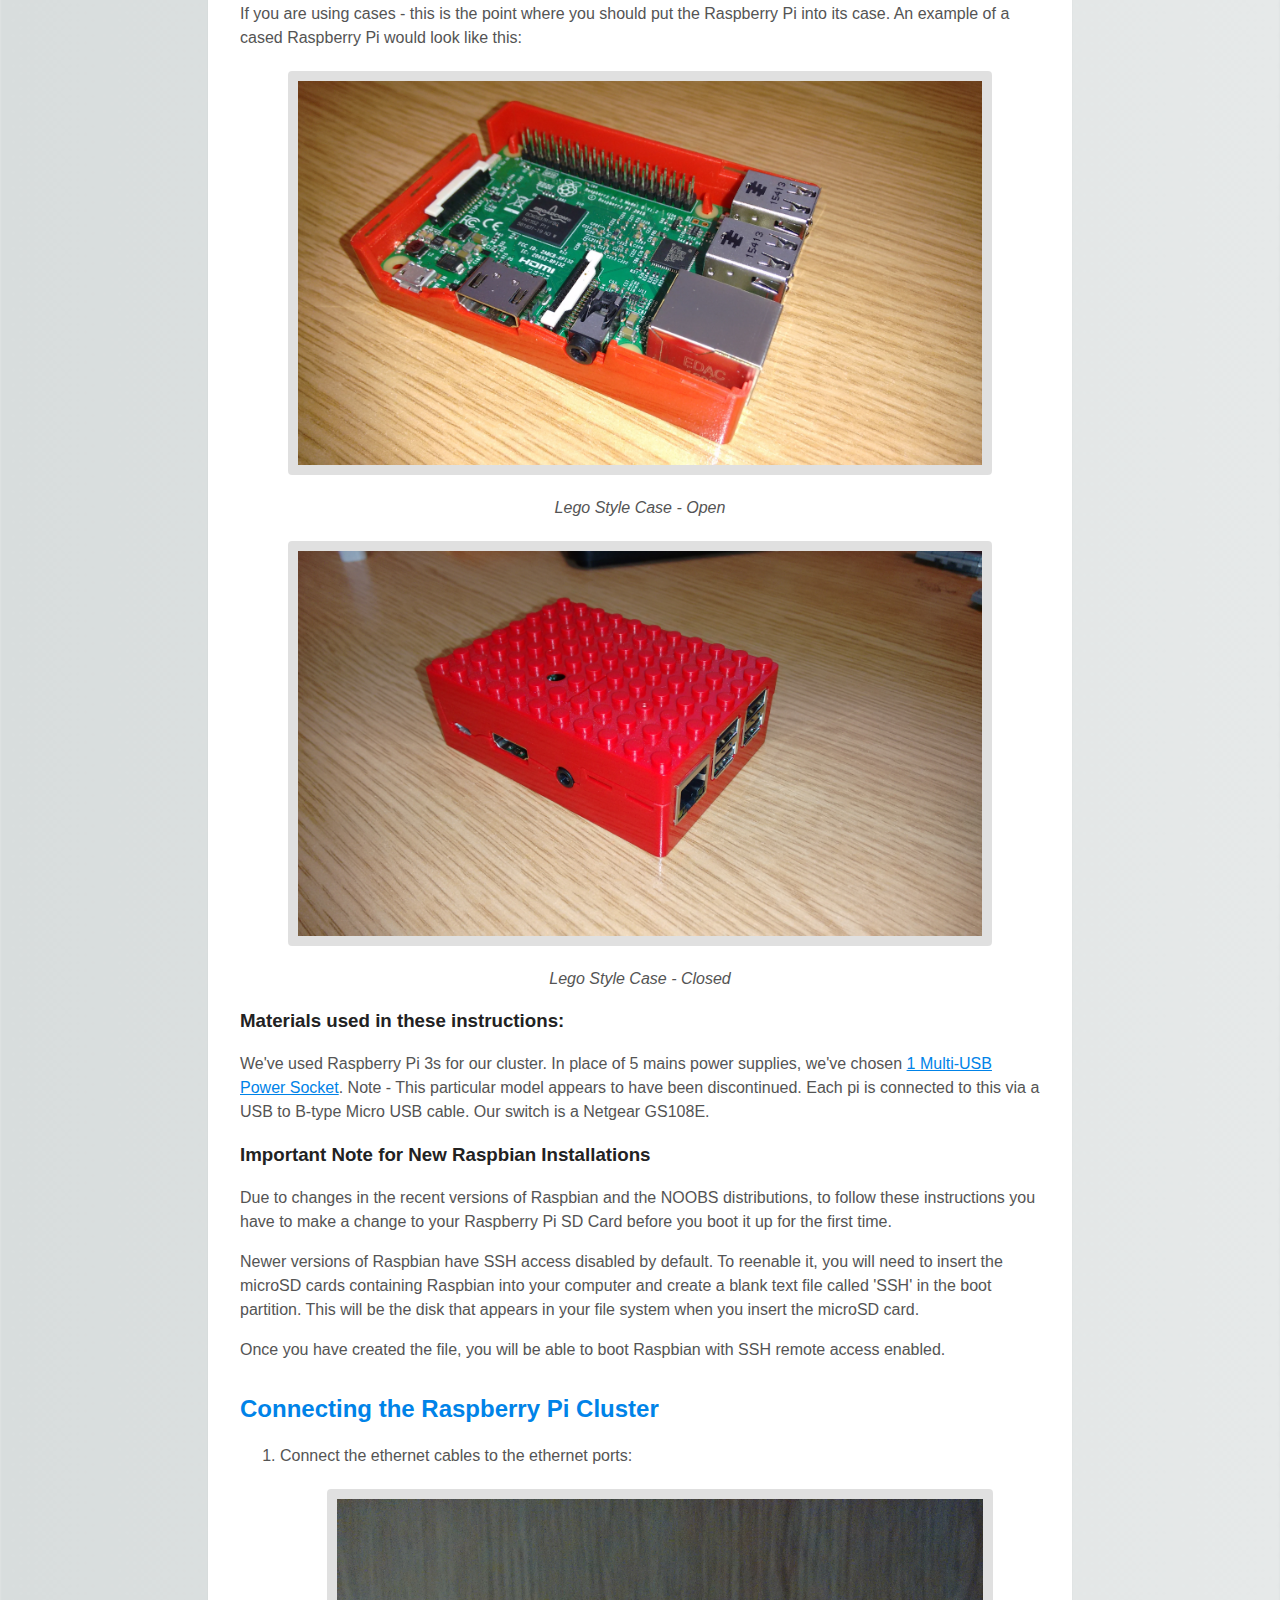
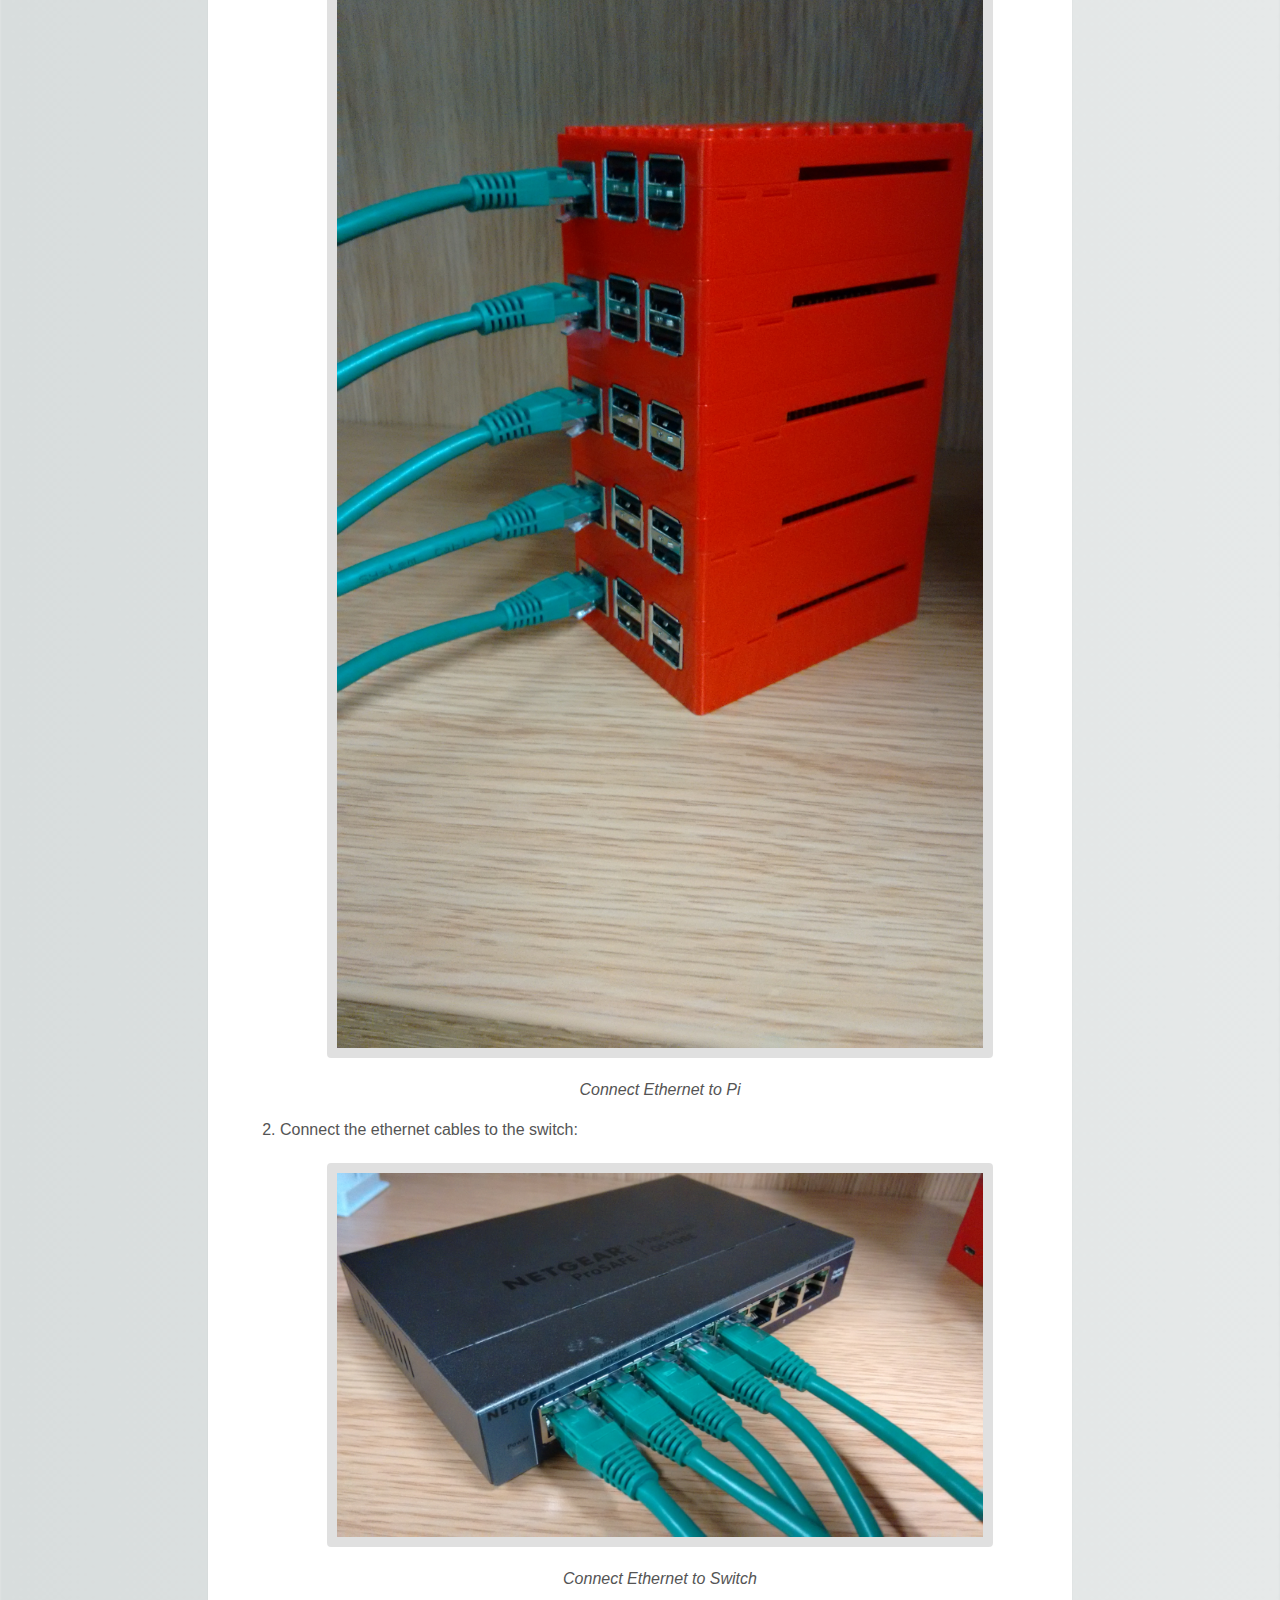
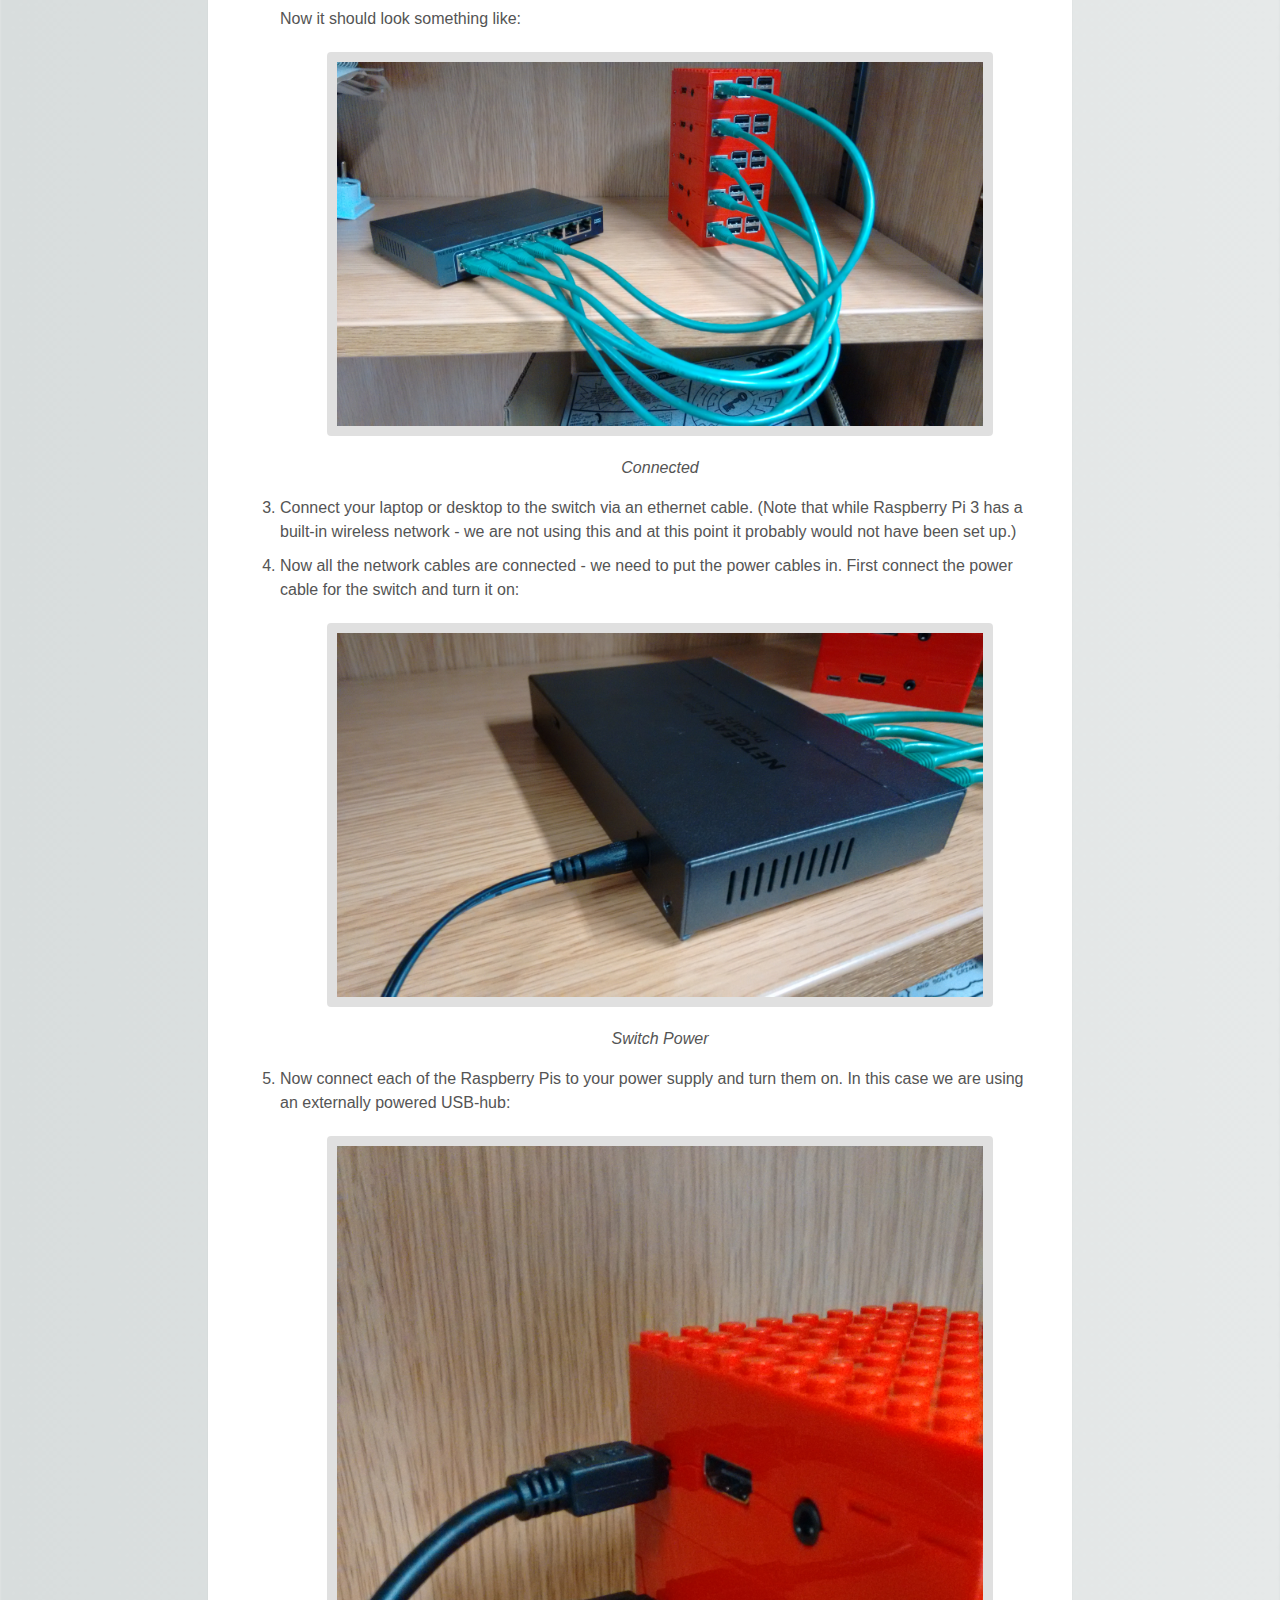
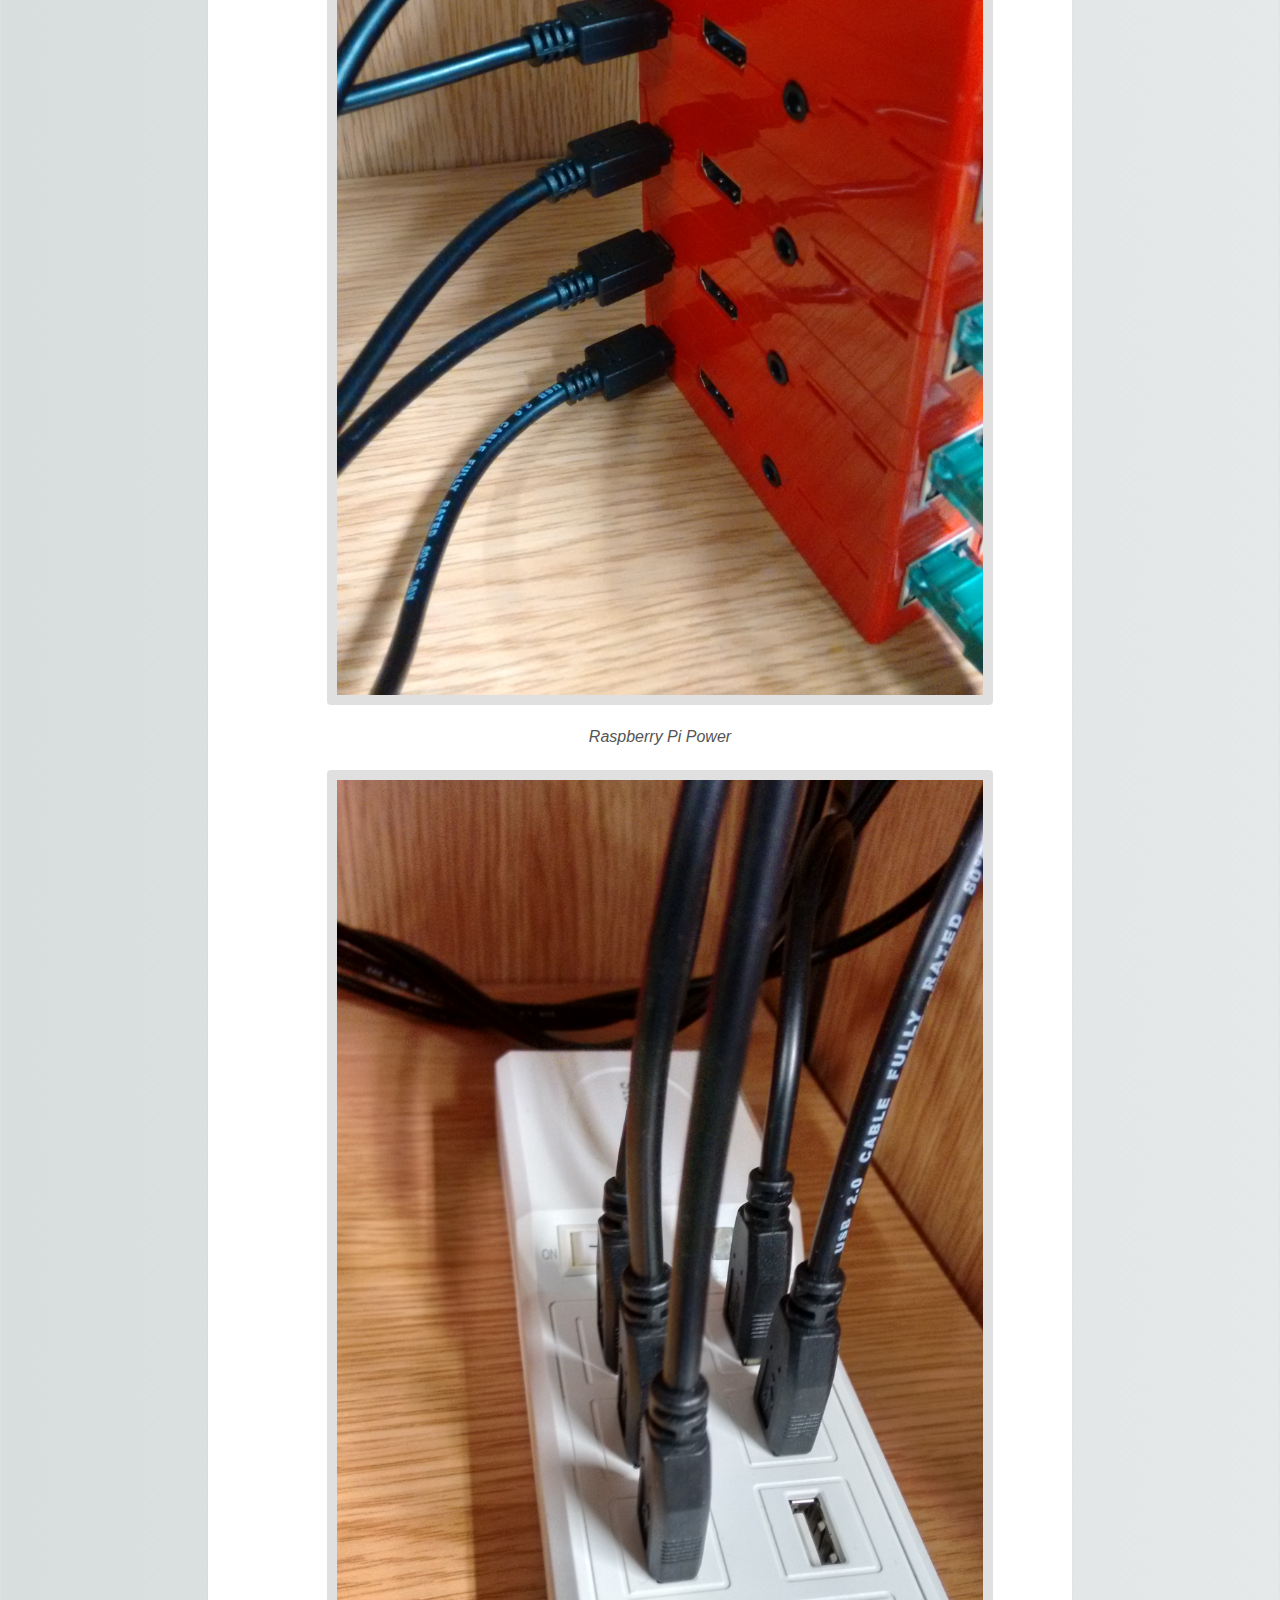
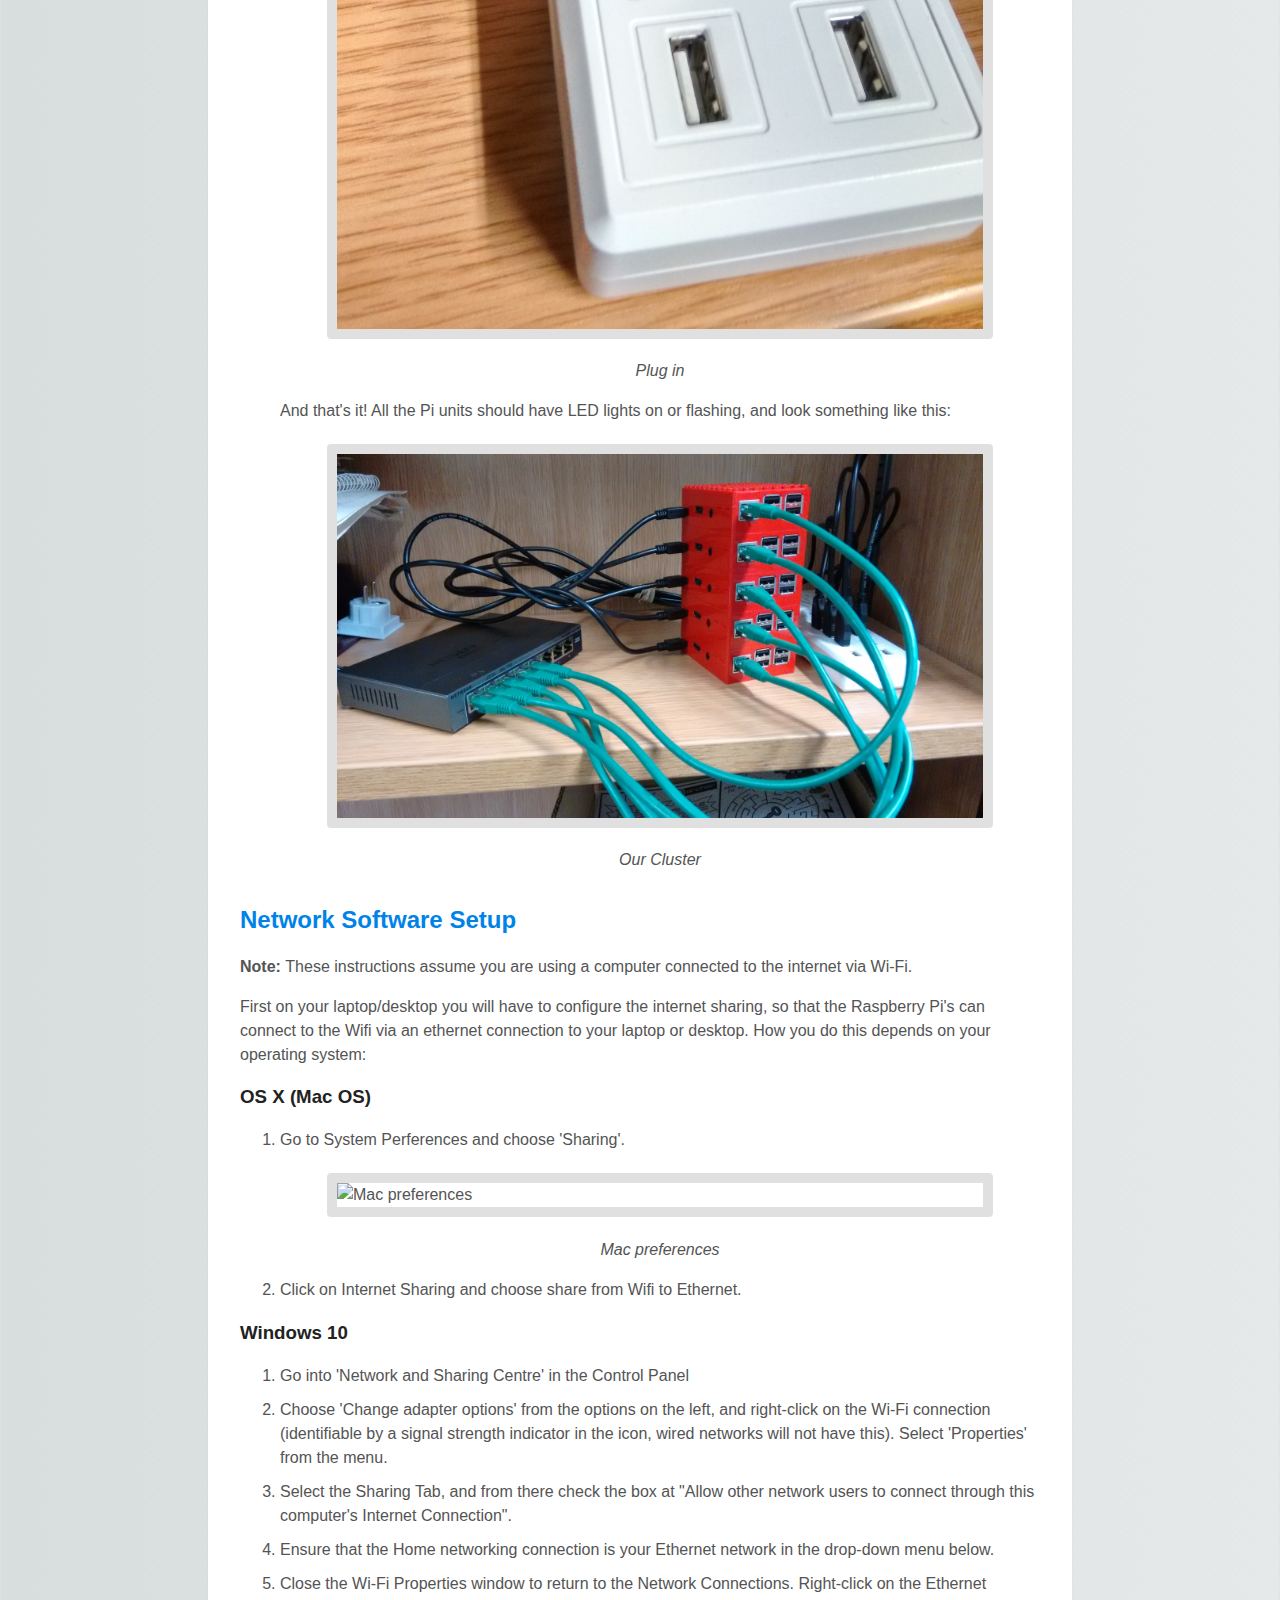
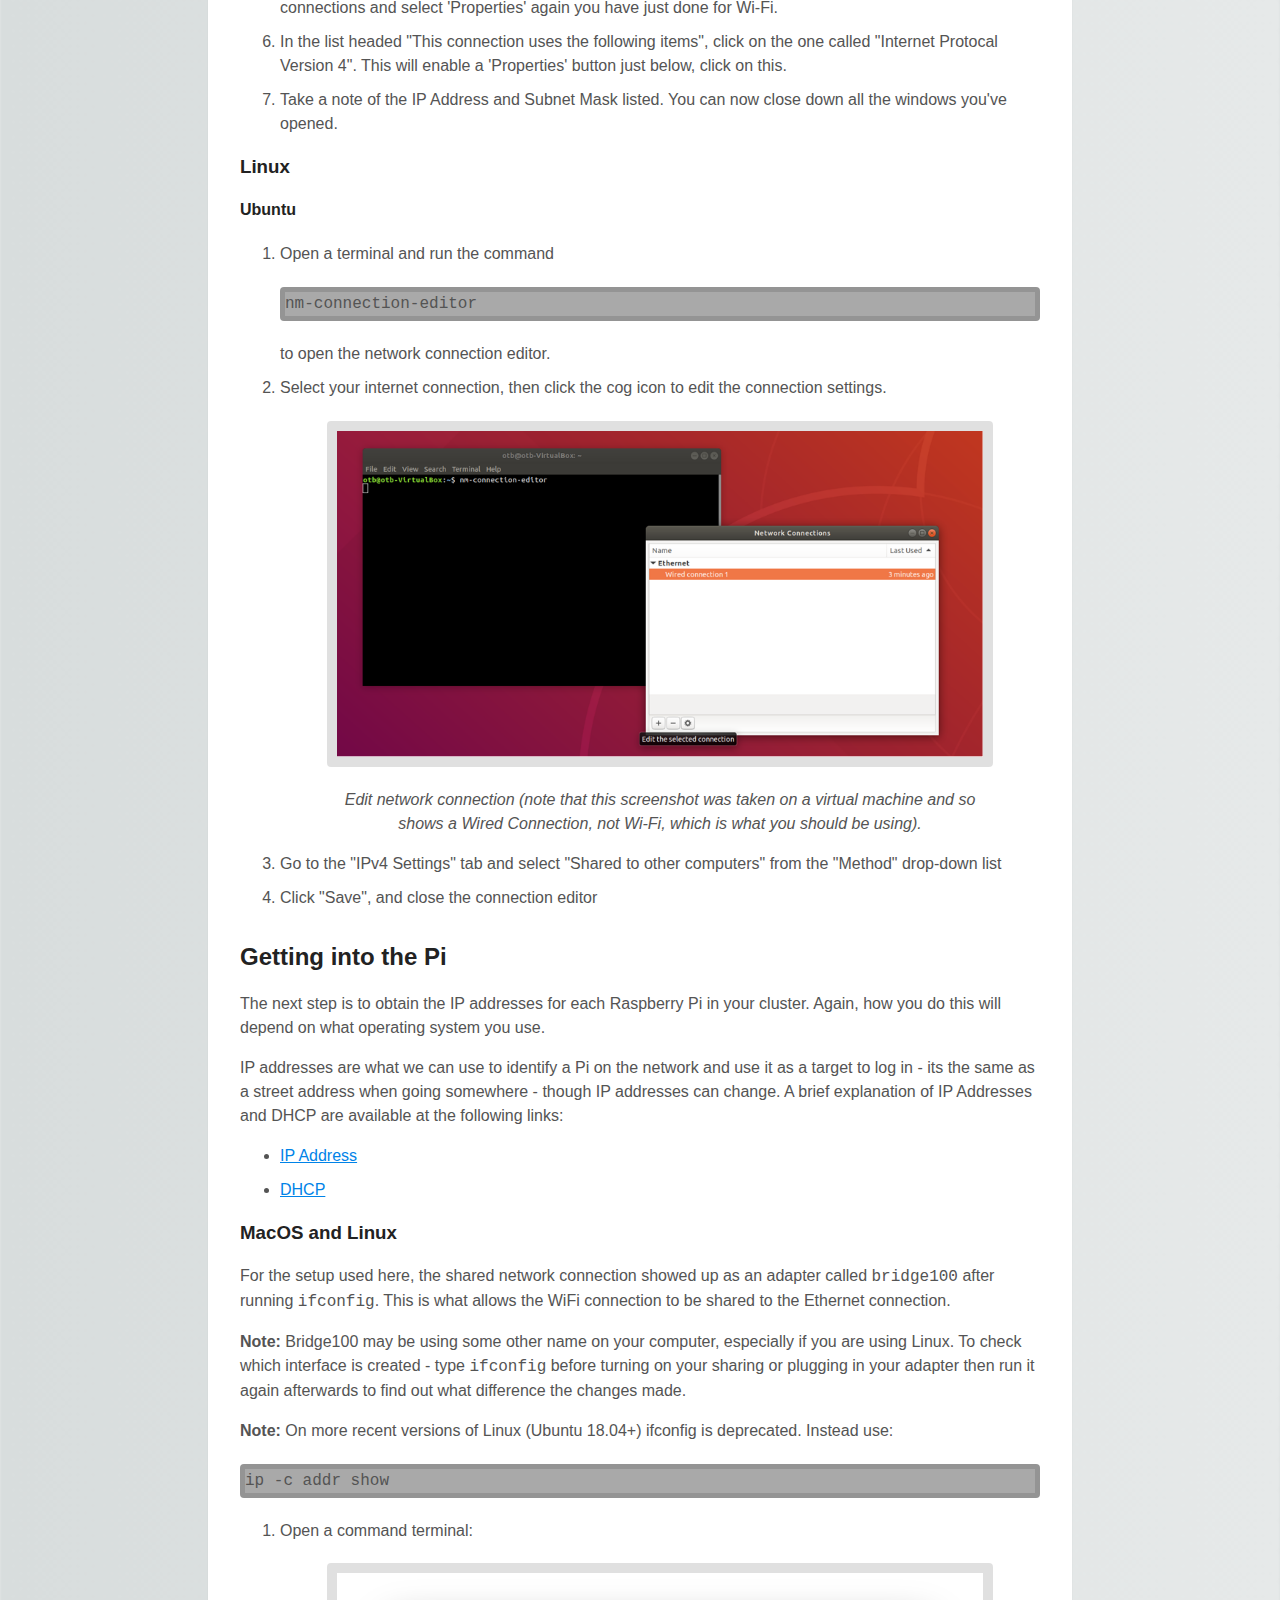
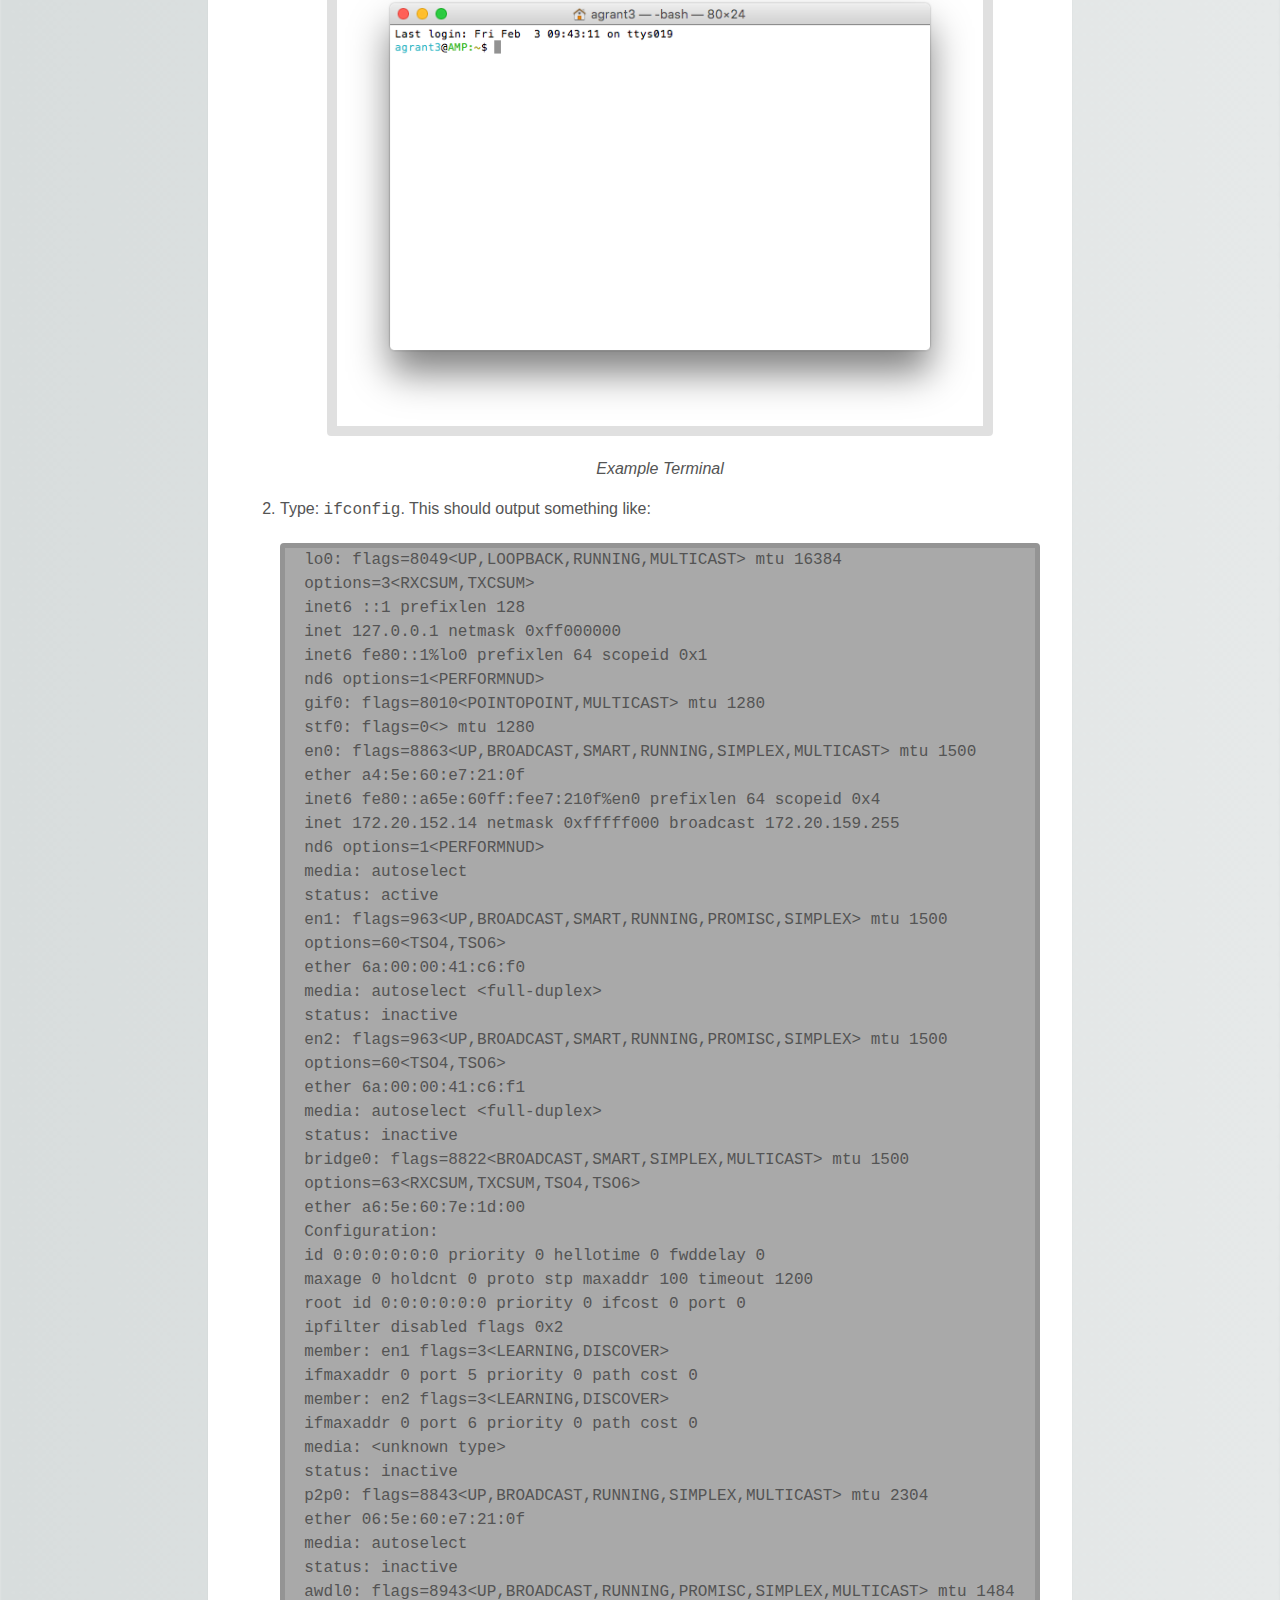
==== commit 4348eb9d: "Did some proofreading" ====
--- a/index.html
+++ b/index.html
@@ -1,409 +1,407 @@
 <!DOCTYPE html>
 <html>
 
-    <head>
-        <meta charset="utf-8">
-        <meta http-equiv="X-UA-Compatible" content="IE=edge">
-        <title>Building a Little Cluster</title>
-        <meta name="description" content="a guide to setting up a raspberry pi cluster">
-        <link rel="stylesheet" href="css/main.css">
-    </head>
-    <body>
-          <img src="images/walogo.png"/>
-
-          <h1>Raspberry Pi Cluster Setup</h1>
-
-          <ul>
-            <li><a href="#intro">Setting up a Raspberry Pi Cluster</a></li>
-            <li><a href="#command">Command Terminals</a></li>
-            <li><a href="#materials">Materials</a></li>
-            <li><a href="#connections">Connecting the Pis</a></li>
-            <li><a href="#mainnode">Setting Up the Main Node</a></li>
-            <li><a href="#workers">Setting up the worker nodes</a></li>
-            <li><a href="#bench">A Quick Benchmark</a></li>
-            <li><a href="https://www.epcc.ed.ac.uk/discover-and-learn/resources-and-activities/what-is-a-supercomputer/wee-archie">Wee Archie</a></li>
-            <!--TODO Add link to command glossary which I am going to make-->
-            <!--<li>Glossary of commands</li>-->
-          </ul>
-
-          <h2>Version and Authorship</h2>
-          <table>
-            <tr><td><b>Version</b></td><td>0.96</td></tr>
-            <tr><td><b>Author</b></td><td>A Grant (EPCC)</td></tr>
-            <tr><td><b>Contributors</b></td><td>M Antonioletti (EPCC), O T Brown (EPCC), J Kennedy (EPCC), G Gibb (EPCC),  R MacLeod (EPCC)</td></tr>
-            <tr><td><b>Notes</b></td><td>Linux Network Connection to be completed. </td></tr>
-            <tr><td><b>Notes</b></td><td>Raspbian SSH Access Note added. </td></tr>
-          </table>
-
-          <a name="intro"><h2>Before You Start</h2></a>
-
-          <p>These instructions will help you set up a small cluster of Raspberry Pi computers as a small parallel system. They will take you through the process of connecting the Pis together, setting up the environment and checking that it works correctly.
-          </p>
-          <p>
-            These instructions are not for complete beginners with computers - they assume knowledge of concepts such as networks, command line and file systems. There are some explanations in this document but still require some experience and a willingness to try things out.
-          </p>
-          <p>
-            <b>Note:</b> these instructions deal with a cluster of 5 Raspberry Pis but the cluster can be of any size you want (minimum of 2, as otherwise it is not a parallel computer!)
-          </p>
-           <p>
-             <b>Note:</b> Raspbian refers to the version of Linux commonly distributed with the Raspberry Pi computers. New Out Of Box Software (NOOBS) is an easy-to-use installation manager for Raspian which you can use if you're setting up your Pis for the first time.
-           </p>
-          <p>
-            <b>Note:</b>If you try these instructions and find any issues or have suggestions, please submit an issue to <a href="https://github.com/EPCCed/wee_archlet/issues">our GitHub repo</a>.
-          </p>
-          <a name="command"><h3>Command Terminals</h3></a>
-          <p>
-            This document will refer to command terminals throughout, when accessing, configuring, and controlling the Raspberry Pis from your computer. A command terminal provides a textual interface to a user, rather than a graphical interface that you might be more used to. Command line interfaces often look like:
-            <figure>
-              <img src="images/terminal.png" alt="Terminal"/>
-              <figcaption>Example Terminal</figcaption>
-            </figure>
-            Sometimes they will have light text on a dark background - you can configure them to your own liking. Regardless, a Raspberry Pi uses the Linux operating system and will have a terminal that functions and behaves in the same way this document describes.
-          </p>
-          <p>
-            On a Linux system, you will need to open a command terminal on your computer - you may be able to get this using a right mouse click and choosing "Terminal", or from a list of programs in the program menu.
-          </p>
-          <p>
-            On Windows 10 you can use PowerShell, which you can find through the search feature in the taskbar. If you prefer, you can install a Secure Shell (SSH) client to connect to the Raspberry Pis. Two free options are: - <a href="http://www.chiark.greenend.org.uk/~sgtatham/putty/">PuTTY</a>, and <a href="https://mobaxterm.mobatek.net/">MobaXterm</a>. These instructions assume that you are working from the command line, so if you are using an SSH client please check its documentation so you know how it works.
-          </p>
-          <p>
-            On a Mac OS machine, Terminal is under Utilities in the Applications folder.
-          </p>
-
-          <a name="materials"><h2>Materials</h2></a>
-          <h3>You will need:</h3>
-          <ul>
-            <li>5 Raspberry Pis (Note the examples used in these instructions are Raspberry Pi 3s - the instructions should work for most Raspberry Pi models - if problems are encountered please submit an issue to <a href="https://github.com/EPCCed/wee_archlet/issues">Cluster Instructions</a>).</li>
-            <li>5 Power Supplies/1 Multisupply Unit.</li>
-            <li>1 Switch (with at least 8 Ports).</li>
-            <li>6 Ethernet Cables.</li>
-            <li>5 Power cables. </li>
-            <li>Laptop or desktop PC with a shareable ethernet connection.</li>
-          </ul>
-
-          <h3>Optionally:</h3>
-          <ul>
-            <li>5 Raspberry Pi cases - we've used <a href="http://cpc.farnell.com/multicomp/cbpiblox-red/pi-blox-enclosure-red-rev3/dp/SC14019">Lego-Style cases</a>, which are stackable.</li>
-          </ul>
-
-          <h3>Suitable and Unsuitable Raspberry Pi Models</h3>
-          <p>
-            <b>NOTE:</b>There are many products with the Raspberry Pi name so this is a list of the ones that are suitable and unsuitable for these instructions.
-          </p>
-          <p>
-            Suitable Raspberry Pi Models (these instructions work for these types of Raspberry Pi):
-          </p>
-          <ul>
-            <li>Raspberry Pi 3</li>
-            <li>Raspberry Pi 2</li>
-          </ul>
-          <p>
-            Unsuitable Raspberry Pi Models (these instruction will not work or require substantial changes and/or additional hardware):
-          </p>
-          <ul>
-            <li>Raspberry Pi Zero</li>
-            <li>Raspberry Pi Zero W</li>
-            <li>Raspberry Pi Compute Module</li>
-          </ul>
-
-          <p>
-            At the time of writing there are three types of  Raspberry Pi in the market - to distinguish between them we provide the following images:
-          </p>
-          <figure>
-            <img src="images/11546-04.jpg" alt="Raspberry Pi 1"/>
-            <figcaption>Raspberry Pi 1 Model B</figcaption>
-          </figure>
-          <figure>
-            <img src="images/Raspberry-Pi-2-Bare-BR.jpg" alt="Raspberry Pi 2"/>
-            <figcaption>Raspberry Pi 2 Model B</figcaption>
-          </figure>
-          <figure>
-            <img src="images/Raspberry_Pi_3_Model_B.png" alt="Raspberry Pi 3"/>
-            <figcaption>Raspberry Pi 3 Model B</figcaption>
-          </figure>
-
-          <p>
-            If you are using cases - this is the point where you should put the Raspberry Pi into its case. An example of a cased Raspberry Pi would look like this:
-          </p>
-          <figure>
-            <img src="images/IMG_20160906_105359475.jpg" alt="Cased Raspberry Pi Open"/>
-            <figcaption>Lego Style Case - Open</figcaption>
-          </figure>
-          <figure>
-            <img src="images/IMG_20160906_105327393.jpg" alt="Cased Raspberry Pi Closed"/>
-            <figcaption>Lego Style Case - Closed</figcaption>
-          </figure>
-
-          <h3>Materials used in these instructions:</h3>
-          <p>
-            We've used Raspberry Pi 3s for our cluster. In place of 5 mains power supplies, we've chosen <a href="http://www.farnell.com/datasheets/1948264.pdf">1 Multi-USB Power Socket. Note - This particular model appears to have been discontinued</a>. Each pi is connected to this via a USB to B-type Micro USB cable. Our switch is a Netgear GS108E.
-          </p>
-
-          <h3>Important Note for New Raspbian Installations</h3>
-          <p>
-            Due to changes in the recent versions of Raspbian and the NOOBS distributions, to follow these instructions you have to make a change to your Raspberry Pi SD Card before you boot it up for the first time.
-          </p>
-          <p>
-            Newer versions of Raspbian have SSH access disabled by default. To reenable it, you will need to insert the microSD cards containing Raspbian into your computer and create a blank text file called 'SSH' in the boot partition. This will be the disk that appears in your file system when you insert the microSD card.
-          </p>
-          <p>
-            Once you have created the file, you will be able to boot Raspbian with SSH remote access enabled.
-          </p>
-
-          <h2><a name="connections">Connecting the Raspberry Pi Cluster</a></h2>
-          <ol>
-            <li>Connect the Ethernet Cables to the ethernet ports:</li>
-
-            <figure>
-              <img src="images/IMG_20170210_132818620.jpg" alt="Ether Pi"/>
-              <figcaption>Connect Ethernet to Pi</figcaption>
-            </figure>
-
-            <li>Connect the ethernet cables to the switch:</li>
-
-            <figure>
-              <img src="images/IMG_20170210_132909899.jpg" alt="Ether Switch"/>
-              <figcaption>Connect Ethernet to Switch</figcaption>
-            </figure>
-
-            Now it should look something like:
-            <figure>
-              <img src="images/IMG_20170210_132914225.jpg" alt="Ethernet"/>
-              <figcaption>Connected</figcaption>
-            </figure>
-
-            <li>Connect your laptop or desktop to the switch via an ethernet cable. (Note that while Raspberry Pi 3 has a built-in wireless network - we are not using this and at this point it probably would not have been set up.)</li>
-
-            <li>Now all the network cables are connected - we need to put the power cables in. First connect the power cable for the switch and turn it on:</li>
-
-            <figure>
-              <img src="images/IMG_20170210_132948565.jpg" alt="Ethernet"/>
-              <figcaption>Switch Power</figcaption>
-            </figure>
-
-            <li>Now connect each of the Raspberry Pis to your power supply and turn them on. In this case we are using an externally powered USB-hub:</li>
-
-            <figure>
-              <img src="images/IMG_20170210_133056149.jpg" alt="Ethernet"/>
-              <figcaption>Raspberry Pi Power</figcaption>
-            </figure>
-
-            <figure>
-              <img src="images/IMG_20170210_133126552_HDR.jpg" alt="Ethernet"/>
-              <figcaption>Plug in</figcaption>
-            </figure>
-
-            And that's it! All the Pi units should have LED lights on or flashing, and look something like this:
-
-            <figure>
-              <img src="images/IMG_20170210_133145864.jpg" alt="Ethernet"/>
-              <figcaption>Our Cluster</figcaption>
-            </figure>
-
-          </ol>
-
-          <h2><a name="sharing">Network Software Setup</a></h2>
-
-          <p>
-            <b>Note: </b>These instructions assume you are using a computer connected to the internet via Wi-Fi.
-          </p>
-          <p>
-            First on your laptop/desktop you will have to configure the internet sharing, so that the Raspberry Pi's can connect to the Wifi via an ethernet connection to your laptop or desktop. How you do this depends on your operating system:
-          </p>
-
-          <h3>OS X (Mac OS)</h3>
-          <ol>
-            <li>Go to System Perferences and choose 'Sharing'.</li>
-
-            <figure>
-              <img src="images/mac-preferences.png" alt="Mac preferences"/>
-              <figcaption>Mac preferences</figcaption>
-            </figure>
-
-            <li>Click on Internet Sharing and choose share from Wifi to Ethernet.</li>
-          </ol>
-
-          <h3>Windows 10</h3>
-          <ol>
-            <li>Go into 'Network and Sharing Centre' in the Control Panel</li>
-            <li>Choose 'Change adapter options' from the options on the left, and right-click on the Wi-Fi connection (identifiable by a signal strength indicator in the icon, wired networks will not have this). Select 'Properties' from the menu.</li>
-            <li>Select the Sharing Tab, and from there check the box at "Allow other network users to connect through this computer's Internet Connection.</li>
-            <li>Ensure that the Home networking connection is your Ethernet network in the drop-down menu below.</li>
-            <li>Close the Wi-Fi Properties window to return to the Network Connections. Right-click on the Ethernet connections and select 'Properties' again you have just done for Wi-Fi.</li>
-            <li>In the list headed "This connection uses the following items", click on the one called "Internet Protocal Version 4". This will enable a 'Properties' button just below, click on this.</li>
-            <li>Take a note of the IP Address and Subnet Mask listed. You can now close down all the windows you've opened.</li>
-          </ol>
-
-          <h3>Linux</h3>
-          <h4>Ubuntu</h4>
-          <ol>
-            <li>Open a terminal and run the command <pre>nm-connection-editor</pre> to open the network connection editor.</li>
-            <li>Select your internet connection, then click the cog icon to edit the connection settings.
-              <figure>
-                <img src="images/ubuntu_nm-connection-editor.png" alt="nm-connection-editor"/>
-                <figcaption>Edit network connection (note that this screenshot was taken on a virtual machine and so shows a Wired Connection, not Wi-Fi, which is what you should be using).</figcaption>
-              </figure>
-              <li>Go to the "IPv4 Settings" tab and select "Shared to other computers" from the "Method" drop-down list</li>
-              <li>Click "Save", and close the connection editor</li>
-            </ol>
-
-            <h2>Getting into the Pi</h2>
-            <p>
-              The next step is to obtain the IP addresses for each Raspberry Pi in your cluster. Again, how you do this will depend on what operating system you use.
-            </p>
-            <p>
-              IP addresses are what we can use to identify a Pi on the network and use it as a target to log in - its the same as a street address when going somewhere - though IP addresses can change.
-
-              A brief explanation of IP Addresses and DHCP are available at the following links:
-            </p>
-
-            <ul>
-              <li><a href="https://en.wikipedia.org/wiki/IP_address">IP Address</a></li>
-              <li><a href="https://en.wikipedia.org/wiki/Dynamic_Host_Configuration_Protocol">DHCP</a></li>
-            </ul>
-
-            <h3>MacOS and Linux</h3>
-            <p>
-              For the setup used here, the shared network connection showed up as an adapter called <code>bridge100</code> after running <code>ifconfig</code>. This is what allows the WiFi connection to be shared to the Ethernet connection.
-            </p>
-            <p>
-              <b>Note:</b> Bridge100 may be using some other name on your computer, especially if you are using Linux. To check which interface is created - type <code>ifconfig</code> before turning on your sharing or plugging in your adapter then run it again afterwards to find out what difference the changes made.
-            </p>
-            <p>
-              <b>Note:</b> On more recent versions of Linux (Ubuntu 18.04+) ifconfig is deprecated. Instead use:
-              <pre>ip -c addr show</pre>
-            </p>
-
-            <ol>
-              <li>Open a command terminal:</li>
-              <figure>
-
-                <img src="images/terminal.png" alt="Terminal"/>
-                <figcaption>Example Terminal</figcaption>
-              </figure>
-
-              <li>
-                Type: <code>ifconfig</code>. This should output something like:
-                <pre>
+<head>
+  <meta charset="utf-8">
+  <meta http-equiv="X-UA-Compatible" content="IE=edge">
+  <title>Building a Little Cluster</title>
+  <meta name="description" content="a guide to setting up a raspberry pi cluster">
+  <link rel="stylesheet" href="css/main.css">
+</head>
+<body>
+  <img src="images/walogo.png"/>
+
+  <h1>Raspberry Pi Cluster Setup</h1>
+
+  <ul>
+    <li><a href="#intro">Setting up a Raspberry Pi Cluster</a></li>
+    <li><a href="#command">Command Terminals</a></li>
+    <li><a href="#materials">Materials</a></li>
+    <li><a href="#connections">Connecting the Pis</a></li>
+    <li><a href="#mainnode">Setting Up the Main Node</a></li>
+    <li><a href="#workers">Setting up the worker nodes</a></li>
+    <li><a href="#bench">Benchmarking</a></li>
+    <li><a href="https://www.epcc.ed.ac.uk/discover-and-learn/resources-and-activities/what-is-a-supercomputer/wee-archie">Wee Archie</a></li>
+    <!--TODO Add link to command glossary which I am going to make-->
+    <!--<li>Glossary of commands</li>-->
+  </ul>
+
+  <h2>Version and Authorship</h2>
+  <table>
+    <tr><td><b>Version</b></td><td>0.96</td></tr>
+    <tr><td><b>Author</b></td><td>A Grant (EPCC)</td></tr>
+    <tr><td><b>Contributors</b></td><td>M Antonioletti (EPCC), O T Brown (EPCC), J Kennedy (EPCC), G Gibb (EPCC),  R MacLeod (EPCC)</td></tr>
+    <tr><td><b>Notes</b></td><td>Linux Network Connection to be completed. </td></tr>
+    <tr><td><b>Notes</b></td><td>Raspbian SSH Access Note added. </td></tr>
+  </table>
+
+  <a name="intro"><h2>Before You Start</h2></a>
+
+  <p>
+    These instructions will help you set up a cluster of Raspberry Pi computers as a small parallel system. They will take you through the process of connecting the Pis together, setting up the environment and checking that it works correctly.
+  </p>
+  <p>
+    These instructions are not for complete beginners with computers - they assume knowledge of concepts such as networks, command line and file systems. There are some explanations in this document, but it still require some experience and a willingness to try things out.
+  </p>
+  <p>
+    <b>Note:</b> these instructions deal with a cluster of 5 Raspberry Pis but the cluster can be of any size you want (minimum of 2, as otherwise it is not a parallel computer!)
+  </p>
+  <p>
+    <b>Note:</b> Raspbian refers to the version of Linux commonly distributed with the Raspberry Pi computers. New Out Of Box Software (NOOBS) is an easy-to-use installation manager for Raspian which you can use if you're setting up your Pis for the first time.
+  </p>
+  <p>
+    <b>Note:</b>If you try these instructions and find any issues or have suggestions, please submit an issue to <a href="https://github.com/EPCCed/wee_archlet/issues">our GitHub repo</a>.
+  </p>
+  <a name="command"><h3>Command Terminals</h3></a>
+  <p>
+    This document will refer to command terminals throughout, when accessing, configuring, and controlling the Raspberry Pis from your computer. A command terminal provides a textual interface to a user, rather than a graphical interface that you might be more used to. Command line interfaces often look like:
+    <figure>
+      <img src="images/terminal.png" alt="Terminal"/>
+      <figcaption>Example Terminal</figcaption>
+    </figure>
+    Sometimes they will have light text on a dark background - you can configure them to your own liking. Regardless, a Raspberry Pi uses the Linux operating system and will have a terminal that functions and behaves in the same way this document describes.
+  </p>
+  <p>
+    On a Linux system, you will need to open a command terminal on your computer - you may be able to get this using a right mouse click and choosing "Terminal", or from a list of programs in the program menu.
+  </p>
+  <p>
+    On Windows 10 you can use PowerShell, which you can find through the search feature in the taskbar. If you prefer, you can install a Secure Shell (SSH) client to connect to the Raspberry Pis. Two free options are: - <a href="http://www.chiark.greenend.org.uk/~sgtatham/putty/">PuTTY</a>, and <a href="https://mobaxterm.mobatek.net/">MobaXterm</a>. These instructions assume that you are working from the command line, so if you are using an SSH client please check its documentation so you know how it works.
+  </p>
+  <p>
+    On a Mac OS machine, Terminal is under Utilities in the Applications folder.
+  </p>
+
+  <a name="materials"><h2>Materials</h2></a>
+  <h3>You will need:</h3>
+  <ul>
+    <li>5 Raspberry Pis (Note the examples used in these instructions are Raspberry Pi 3s - the instructions should work for most Raspberry Pi models. If problems are encountered please submit an issue to <a href="https://github.com/EPCCed/wee_archlet/issues">Cluster Instructions</a>).</li>
+    <li>5 Power Supplies/1 Multisupply Unit.</li>
+    <li>1 Switch (with at least 8 Ports).</li>
+    <li>6 Ethernet Cables.</li>
+    <li>5 Power cables. </li>
+    <li>Laptop or desktop PC with a shareable ethernet connection.</li>
+  </ul>
+
+  <h3>Optionally:</h3>
+  <ul>
+    <li>5 Raspberry Pi cases - we've used <a href="http://cpc.farnell.com/multicomp/cbpiblox-red/pi-blox-enclosure-red-rev3/dp/SC14019">Lego-Style cases</a>, which are stackable.</li>
+  </ul>
+
+  <h3>Suitable and Unsuitable Raspberry Pi Models</h3>
+  <p>
+    <b>NOTE:</b>There are many products with the Raspberry Pi name so this is a list of the ones that are suitable and unsuitable for these instructions.
+  </p>
+  <p>
+    Suitable Raspberry Pi Models (these instructions work for these types of Raspberry Pi):
+  </p>
+  <ul>
+    <li>Raspberry Pi 3</li>
+    <li>Raspberry Pi 2</li>
+  </ul>
+  <p>
+    Unsuitable Raspberry Pi Models (these instruction will not work or require substantial changes and/or additional hardware):
+  </p>
+  <ul>
+    <li>Raspberry Pi Zero</li>
+    <li>Raspberry Pi Zero W</li>
+    <li>Raspberry Pi Compute Module</li>
+  </ul>
+
+  <p>
+    At the time of writing there are three types of  Raspberry Pi in the market - to distinguish between them we provide the following images:
+  </p>
+  <figure>
+    <img src="images/11546-04.jpg" alt="Raspberry Pi 1"/>
+    <figcaption>Raspberry Pi 1 Model B</figcaption>
+  </figure>
+  <figure>
+    <img src="images/Raspberry-Pi-2-Bare-BR.jpg" alt="Raspberry Pi 2"/>
+    <figcaption>Raspberry Pi 2 Model B</figcaption>
+  </figure>
+  <figure>
+    <img src="images/Raspberry_Pi_3_Model_B.png" alt="Raspberry Pi 3"/>
+    <figcaption>Raspberry Pi 3 Model B</figcaption>
+  </figure>
+
+  <p>
+    If you are using cases - this is the point where you should put the Raspberry Pi into its case. An example of a cased Raspberry Pi would look like this:
+  </p>
+  <figure>
+    <img src="images/IMG_20160906_105359475.jpg" alt="Cased Raspberry Pi Open"/>
+    <figcaption>Lego Style Case - Open</figcaption>
+  </figure>
+  <figure>
+    <img src="images/IMG_20160906_105327393.jpg" alt="Cased Raspberry Pi Closed"/>
+    <figcaption>Lego Style Case - Closed</figcaption>
+  </figure>
+
+  <h3>Materials used in these instructions:</h3>
+  <p>
+    We've used Raspberry Pi 3s for our cluster. In place of 5 mains power supplies, we've chosen <a href="http://www.farnell.com/datasheets/1948264.pdf">1 Multi-USB Power Socket</a>. Note - This particular model appears to have been discontinued. Each pi is connected to this via a USB to B-type Micro USB cable. Our switch is a Netgear GS108E.
+  </p>
+
+  <h3>Important Note for New Raspbian Installations</h3>
+  <p>
+    Due to changes in the recent versions of Raspbian and the NOOBS distributions, to follow these instructions you have to make a change to your Raspberry Pi SD Card before you boot it up for the first time.
+  </p>
+  <p>
+    <!--We may need to expand more on this step, as it does not go into as much detail as others in this document-->
+    Newer versions of Raspbian have SSH access disabled by default. To reenable it, you will need to insert the microSD cards containing Raspbian into your computer and create a blank text file called 'SSH' in the boot partition. This will be the disk that appears in your file system when you insert the microSD card.
+  </p>
+  <p>
+    Once you have created the file, you will be able to boot Raspbian with SSH remote access enabled.
+  </p>
+
+  <h2><a name="connections">Connecting the Raspberry Pi Cluster</a></h2>
+  <ol>
+    <li>Connect the ethernet cables to the ethernet ports:</li>
+
+    <figure>
+      <img src="images/IMG_20170210_132818620.jpg" alt="Ether Pi"/>
+      <figcaption>Connect Ethernet to Pi</figcaption>
+    </figure>
+
+    <li>Connect the ethernet cables to the switch:</li>
+
+    <figure>
+      <img src="images/IMG_20170210_132909899.jpg" alt="Ether Switch"/>
+      <figcaption>Connect Ethernet to Switch</figcaption>
+    </figure>
+
+    Now it should look something like:
+    <figure>
+      <img src="images/IMG_20170210_132914225.jpg" alt="Ethernet"/>
+      <figcaption>Connected</figcaption>
+    </figure>
+
+    <li>Connect your laptop or desktop to the switch via an ethernet cable. (Note that while Raspberry Pi 3 has a built-in wireless network - we are not using this and at this point it probably would not have been set up.)</li>
+
+    <li>Now all the network cables are connected - we need to put the power cables in. First connect the power cable for the switch and turn it on:</li>
+
+    <figure>
+      <img src="images/IMG_20170210_132948565.jpg" alt="Ethernet"/>
+      <figcaption>Switch Power</figcaption>
+    </figure>
+
+    <li>Now connect each of the Raspberry Pis to your power supply and turn them on. In this case we are using an externally powered USB-hub:</li>
+
+    <figure>
+      <img src="images/IMG_20170210_133056149.jpg" alt="Ethernet"/>
+      <figcaption>Raspberry Pi Power</figcaption>
+    </figure>
+
+    <figure>
+      <img src="images/IMG_20170210_133126552_HDR.jpg" alt="Ethernet"/>
+      <figcaption>Plug in</figcaption>
+    </figure>
+
+    And that's it! All the Pi units should have LED lights on or flashing, and look something like this:
+
+    <figure>
+      <img src="images/IMG_20170210_133145864.jpg" alt="Ethernet"/>
+      <figcaption>Our Cluster</figcaption>
+    </figure>
+
+  </ol>
+
+  <h2><a name="sharing">Network Software Setup</a></h2>
+
+  <p>
+    <b>Note: </b>These instructions assume you are using a computer connected to the internet via Wi-Fi.
+  </p>
+  <p>
+    First on your laptop/desktop you will have to configure the internet sharing, so that the Raspberry Pi's can connect to the Wifi via an ethernet connection to your laptop or desktop. How you do this depends on your operating system:
+  </p>
+
+  <h3>OS X (Mac OS)</h3>
+  <ol>
+    <li>Go to System Perferences and choose 'Sharing'.</li>
+
+    <figure>
+      <img src="images/mac-preferences.png" alt="Mac preferences"/>
+      <figcaption>Mac preferences</figcaption>
+    </figure>
+
+    <li>Click on Internet Sharing and choose share from Wifi to Ethernet.</li>
+  </ol>
+
+  <h3>Windows 10</h3>
+  <ol>
+    <li>Go into 'Network and Sharing Centre' in the Control Panel</li>
+    <li>Choose 'Change adapter options' from the options on the left, and right-click on the Wi-Fi connection (identifiable by a signal strength indicator in the icon, wired networks will not have this). Select 'Properties' from the menu.</li>
+    <li>Select the Sharing Tab, and from there check the box at "Allow other network users to connect through this computer's Internet Connection".</li>
+    <li>Ensure that the Home networking connection is your Ethernet network in the drop-down menu below.</li>
+    <li>Close the Wi-Fi Properties window to return to the Network Connections. Right-click on the Ethernet connections and select 'Properties' again you have just done for Wi-Fi.</li>
+    <li>In the list headed "This connection uses the following items", click on the one called "Internet Protocal Version 4". This will enable a 'Properties' button just below, click on this.</li>
+    <li>Take a note of the IP Address and Subnet Mask listed. You can now close down all the windows you've opened.</li>
+  </ol>
+
+  <h3>Linux</h3>
+  <h4>Ubuntu</h4>
+  <ol>
+    <li>Open a terminal and run the command <pre>nm-connection-editor</pre> to open the network connection editor.</li>
+    <li>Select your internet connection, then click the cog icon to edit the connection settings.
+      <figure>
+        <img src="images/ubuntu_nm-connection-editor.png" alt="nm-connection-editor"/>
+        <figcaption>Edit network connection (note that this screenshot was taken on a virtual machine and so shows a Wired Connection, not Wi-Fi, which is what you should be using).</figcaption>
+      </figure>
+      <li>Go to the "IPv4 Settings" tab and select "Shared to other computers" from the "Method" drop-down list</li>
+      <li>Click "Save", and close the connection editor</li>
+    </ol>
+
+    <h2>Getting into the Pi</h2>
+    <p>
+      The next step is to obtain the IP addresses for each Raspberry Pi in your cluster. Again, how you do this will depend on what operating system you use.
+    </p>
+    <p>
+      IP addresses are what we can use to identify a Pi on the network and use it as a target to log in - its the same as a street address when going somewhere - though IP addresses can change.
+
+      A brief explanation of IP Addresses and DHCP are available at the following links:
+    </p>
+
+    <ul>
+      <li><a href="https://en.wikipedia.org/wiki/IP_address">IP Address</a></li>
+      <li><a href="https://en.wikipedia.org/wiki/Dynamic_Host_Configuration_Protocol">DHCP</a></li>
+    </ul>
+
+    <h3>MacOS and Linux</h3>
+    <p>
+      For the setup used here, the shared network connection showed up as an adapter called <code>bridge100</code> after running <code>ifconfig</code>. This is what allows the WiFi connection to be shared to the Ethernet connection.
+    </p>
+    <p>
+      <b>Note:</b> Bridge100 may be using some other name on your computer, especially if you are using Linux. To check which interface is created - type <code>ifconfig</code> before turning on your sharing or plugging in your adapter then run it again afterwards to find out what difference the changes made.
+    </p>
+    <p>
+      <b>Note:</b> On more recent versions of Linux (Ubuntu 18.04+) ifconfig is deprecated. Instead use:
+      <pre>ip -c addr show</pre>
+    </p>
+
+    <ol>
+      <li>Open a command terminal:</li>
+      <figure>
+
+        <img src="images/terminal.png" alt="Terminal"/>
+        <figcaption>Example Terminal</figcaption>
+      </figure>
+
+      <li>Type: <code>ifconfig</code>. This should output something like:</li>
+      <pre>
   lo0: flags=8049&lt;UP,LOOPBACK,RUNNING,MULTICAST&gt; mtu 16384
-  	options=3&lt;RXCSUM,TXCSUM&gt;
-  	inet6 ::1 prefixlen 128
-  	inet 127.0.0.1 netmask 0xff000000
-  	inet6 fe80::1%lo0 prefixlen 64 scopeid 0x1
-  	nd6 options=1&lt;PERFORMNUD&gt;
+  options=3&lt;RXCSUM,TXCSUM&gt;
+  inet6 ::1 prefixlen 128
+  inet 127.0.0.1 netmask 0xff000000
+  inet6 fe80::1%lo0 prefixlen 64 scopeid 0x1
+  nd6 options=1&lt;PERFORMNUD&gt;
   gif0: flags=8010&lt;POINTOPOINT,MULTICAST&gt; mtu 1280
   stf0: flags=0&lt;&gt; mtu 1280
   en0: flags=8863&lt;UP,BROADCAST,SMART,RUNNING,SIMPLEX,MULTICAST&gt; mtu 1500
-  	ether a4:5e:60:e7:21:0f
-  	inet6 fe80::a65e:60ff:fee7:210f%en0 prefixlen 64 scopeid 0x4
-  	inet 172.20.152.14 netmask 0xfffff000 broadcast 172.20.159.255
-  	nd6 options=1&lt;PERFORMNUD&gt;
-  	media: autoselect
-  	status: active
+  ether a4:5e:60:e7:21:0f
+  inet6 fe80::a65e:60ff:fee7:210f%en0 prefixlen 64 scopeid 0x4
+  inet 172.20.152.14 netmask 0xfffff000 broadcast 172.20.159.255
+  nd6 options=1&lt;PERFORMNUD&gt;
+  media: autoselect
+  status: active
   en1: flags=963&lt;UP,BROADCAST,SMART,RUNNING,PROMISC,SIMPLEX&gt; mtu 1500
-  	options=60&lt;TSO4,TSO6&gt;
-  	ether 6a:00:00:41:c6:f0
-  	media: autoselect &lt;full-duplex&gt;
-  	status: inactive
+  options=60&lt;TSO4,TSO6&gt;
+  ether 6a:00:00:41:c6:f0
+  media: autoselect &lt;full-duplex&gt;
+  status: inactive
   en2: flags=963&lt;UP,BROADCAST,SMART,RUNNING,PROMISC,SIMPLEX&gt; mtu 1500
-  	options=60&lt;TSO4,TSO6&gt;
-  	ether 6a:00:00:41:c6:f1
-  	media: autoselect &lt;full-duplex&gt;
-  	status: inactive
+  options=60&lt;TSO4,TSO6&gt;
+  ether 6a:00:00:41:c6:f1
+  media: autoselect &lt;full-duplex&gt;
+  status: inactive
   bridge0: flags=8822&lt;BROADCAST,SMART,SIMPLEX,MULTICAST&gt; mtu 1500
-  	options=63&lt;RXCSUM,TXCSUM,TSO4,TSO6&gt;
-  	ether a6:5e:60:7e:1d:00
-  	Configuration:
-  		id 0:0:0:0:0:0 priority 0 hellotime 0 fwddelay 0
-  		maxage 0 holdcnt 0 proto stp maxaddr 100 timeout 1200
-  		root id 0:0:0:0:0:0 priority 0 ifcost 0 port 0
-  		ipfilter disabled flags 0x2
-  	member: en1 flags=3&lt;LEARNING,DISCOVER&gt;
-  	        ifmaxaddr 0 port 5 priority 0 path cost 0
-  	member: en2 flags=3&lt;LEARNING,DISCOVER&gt;
-  	        ifmaxaddr 0 port 6 priority 0 path cost 0
-  	media: &lt;unknown type&gt;
-  	status: inactive
+  options=63&lt;RXCSUM,TXCSUM,TSO4,TSO6&gt;
+  ether a6:5e:60:7e:1d:00
+  Configuration:
+  id 0:0:0:0:0:0 priority 0 hellotime 0 fwddelay 0
+  maxage 0 holdcnt 0 proto stp maxaddr 100 timeout 1200
+  root id 0:0:0:0:0:0 priority 0 ifcost 0 port 0
+  ipfilter disabled flags 0x2
+  member: en1 flags=3&lt;LEARNING,DISCOVER&gt;
+  ifmaxaddr 0 port 5 priority 0 path cost 0
+  member: en2 flags=3&lt;LEARNING,DISCOVER&gt;
+  ifmaxaddr 0 port 6 priority 0 path cost 0
+  media: &lt;unknown type&gt;
+  status: inactive
   p2p0: flags=8843&lt;UP,BROADCAST,RUNNING,SIMPLEX,MULTICAST&gt; mtu 2304
-  	ether 06:5e:60:e7:21:0f
-  	media: autoselect
-  	status: inactive
+  ether 06:5e:60:e7:21:0f
+  media: autoselect
+  status: inactive
   awdl0: flags=8943&lt;UP,BROADCAST,RUNNING,PROMISC,SIMPLEX,MULTICAST&gt; mtu 1484
-  	ether ca:90:43:20:19:ba
-  	inet6 fe80::c890:43ff:fe20:19ba%awdl0 prefixlen 64 scopeid 0x9
-  	nd6 options=1&lt;PERFORMNUD&gt;
-  	media: autoselect
-  	status: active
+  ether ca:90:43:20:19:ba
+  inet6 fe80::c890:43ff:fe20:19ba%awdl0 prefixlen 64 scopeid 0x9
+  nd6 options=1&lt;PERFORMNUD&gt;
+  media: autoselect
+  status: active
   vboxnet0: flags=8943&lt;UP,BROADCAST,RUNNING,PROMISC,SIMPLEX,MULTICAST&gt; mtu 1500
-  	ether 0a:00:27:00:00:00
-  	inet 192.168.59.3 netmask 0xffffff00 broadcast 192.168.59.255
+  ether 0a:00:27:00:00:00
+  inet 192.168.59.3 netmask 0xffffff00 broadcast 192.168.59.255
   vboxnet1: flags=8842&lt;BROADCAST,RUNNING,SIMPLEX,MULTICAST&gt; mtu 1500
-  	ether 0a:00:27:00:00:01
-                </pre>
-
-                You are most likely to be looking for the bridge100 interface:
-
-                <pre>
+  ether 0a:00:27:00:00:01
+      </pre>
+        <p>
+          You are most likely to be looking for the bridge100 interface:
+        </p>
+        <pre>
   bridge100: flags=8863&lt;UP,BROADCAST,SMART,RUNNING,SIMPLEX,MULTICAST&gt; mtu 1500
-  	options=3&lt;RXCSUM,TXCSUM&gt;
-  	ether a6:5e:60:7e:1d:64
-  	inet 192.168.2.1 netmask 0xffffff00 broadcast 192.168.2.255
-  	inet6 fe80::a45e:60ff:fe7e:1d64%bridge100 prefixlen 64 scopeid 0xe
-  	Configuration:
-  		id 0:0:0:0:0:0 priority 0 hellotime 0 fwddelay 0
-  		maxage 0 holdcnt 0 proto stp maxaddr 100 timeout 1200
-  		root id 0:0:0:0:0:0 priority 0 ifcost 0 port 0
-  		ipfilter disabled flags 0x2
-  	member: en4 flags=3&lt;LEARNING,DISCOVER&gt;
-  	        ifmaxaddr 0 port 10 priority 0 path cost 0
-  	Address cache:
-  	nd6 options=1&lt;PERFORMNUD&gt;
-  	media: &lt;unknown type &gt;
-  	status: inactive
-                </pre>
-
-                In this example, the IP address is 192.168.2.1 (line beginning with <code>inet</code> above.)
-              </li>
-
-              <li>
-                There are two ways to find out what is connected. the first is to run the command <code>arp</code>:
-                <pre>
+  options=3&lt;RXCSUM,TXCSUM&gt;
+  ether a6:5e:60:7e:1d:64
+  inet 192.168.2.1 netmask 0xffffff00 broadcast 192.168.2.255
+  inet6 fe80::a45e:60ff:fe7e:1d64%bridge100 prefixlen 64 scopeid 0xe
+  Configuration:
+  id 0:0:0:0:0:0 priority 0 hellotime 0 fwddelay 0
+  maxage 0 holdcnt 0 proto stp maxaddr 100 timeout 1200
+  root id 0:0:0:0:0:0 priority 0 ifcost 0 port 0
+  ipfilter disabled flags 0x2
+  member: en4 flags=3&lt;LEARNING,DISCOVER&gt;
+  ifmaxaddr 0 port 10 priority 0 path cost 0
+  Address cache:
+  nd6 options=1&lt;PERFORMNUD&gt;
+  media: &lt;unknown type &gt;
+  status: inactive
+        </pre>
+        <p>
+          In this example, the IP address is 192.168.2.1 (line beginning with <code>inet</code> above.)
+        <p>
+
+      <li>There are two ways to find out what is connected. the first is to run the command <code>arp</code>:</li>
+      <pre>
   arp -i bridge100 -a
-                </pre>
-
-                This runs a program which returns information about what is connected currently to the <code>bridge100</code> interface. When you run this command you will get output which contains lines like:
-
-                <pre>
+      </pre>
+      <p>
+        This runs a program which returns information about what is connected currently to the <code>bridge100</code> interface. When you run this command you will get output which contains lines like:
+      </p>
+      <pre>
   ? (239.255.255.250) at 1:0:5e:7f:ff:fa on bridge100 ifscope permanent [ethernet]
-                </pre>
-
-                Running the <code>arp</code> command will give you a list of connected IP addresses - there should be the same number of addresses as you have Raspberry Pis connected.
-              </li>
-
-              <li>
-                The other way is to install a program like nmap, which is available from <a href="https://nmap.org/">https://nmap.org/</a>. You can run it in two ways (replacing the IP addresses with the one you noted when running <code>ifconfig</code>):
-                <ul>
-                  <li>Scan a range of IP addresses (use this option if you know what range your connection sharing will use): <pre> nmap 192.168.2.1-255</pre></li>
-                  <li>Scan a subnet on the network (use this option if you only know the start of the IP address range, e.g 192.168.2): <pre>nmap 192.168.2.0/24</pre></li>
-                </ul>
-              </li>
-            </ol>
-
-            <h3> <a name="winnmap">Windows</a></h3>
-            <p>
-              The easiest way to determine the IP addresses on Windows is with nmap, which you can download from <a href="https://nmap.org/">here</a>.
-            </p>
-
-            <ol>
-              <li>
-                Using the Ethernet IP address you noted before when sharing the Internet Connection, run the following command, but change the last number to 0:
-                <pre>
+      </pre>
+      <p>
+        Running the <code>arp</code> command will give you a list of connected IP addresses - there should be the same number of addresses as you have Raspberry Pis connected.
+      </p>
+
+      <li>
+        The other way is to install a program like nmap, which is available from <a href="https://nmap.org/">https://nmap.org/</a>. You can run it in two ways (replacing the IP addresses with the one you noted when running <code>ifconfig</code>):</li>
+      <ul>
+        <li>Scan a range of IP addresses (use this option if you know what range your connection sharing will use): <pre> nmap 192.168.2.1-255</pre></li>
+        <li>Scan a subnet on the network (use this option if you only know the start of the IP address range, e.g 192.168.2): <pre>nmap 192.168.2.0/24</pre></li>
+      </ul>
+    </ol>
+
+    <h3> <a name="winnmap">Windows</a></h3>
+    <p>
+      The easiest way to determine the IP addresses on Windows is with nmap, which you can download from <a href="https://nmap.org/">here</a>.
+    </p>
+
+    <ol>
+      <li>Using the Ethernet IP address you noted before when sharing the Internet Connection, run the following command, but change the last number to 0:</li>
+        <pre>
   c:\nmap 192.168.137.0/24
-                </pre>
-
-                This should give output like:
-
-                <pre>
+        </pre>
+        <p>
+          This should give output like:
+        </p>
+        <pre>
   Starting Nmap 7.40 ( https://nmap.org ) at 2017-04-26 15:53 GMT Daylight Time
   Nmap scan report for 192.168.137.225
   Host is up (0.00013s latency).
@@ -420,62 +418,64 @@
 
   Nmap done: 256 IP addresses (2 hosts up) scanned in 23.48 seconds
 
-                  </pre>
-                  All the IP addresses which show up starting with Nmap scan report for IP address will be your Raspberry Pis - except for the one with your written down IP address.
-              </li>
-            </ol>
-
-            <a name="mainnode"><h2>Setting Up the Main Node</h2></a>
-            <p>
-              Now we have our Pis started, we know their current IP addresses, we can start doing some configuration and setup. In this guide, the Pi with address 192.168.2.18 the master node in the cluster, and the other Pis will be worker nodes. In our cluster, the master node will run the network assigning IP addresses via the DHCP server, share its Wifi connection (if used), share a networked drive for files, and start the programs we will run on the cluster.
-            </p>
-            <p>
-              For example, my five Pi addresses are:
-            </p>
-            <pre>
+        </pre>
+        <p>
+          All the IP addresses which show up starting with "Nmap scan report for &lt;IP address&gt;" will be your Raspberry Pis - except for the one with your written down IP address.
+        </p>
+    </ol>
+
+    <a name="mainnode"><h2>Setting Up the Main Node</h2></a>
+    <p>
+      Now we have our Pis started, we know their current IP addresses, we can start doing some configuration and setup. In this guide, the Pi with address 192.168.2.18 the master node in the cluster, and the other Pis will be worker nodes.
+      In our cluster, the master node will run the network assigning IP addresses via the DHCP server, share its Wifi connection (if used), share a networked drive for files, and start the programs we will run on the whole cluster.
+    </p>
+    <p>
+      For example, my five Pi addresses are:
+    </p>
+    <pre>
   192.168.2.18
   192.168.2.19
   192.168.2.20
   192.168.2.21
   192.168.2.22
-            </pre>
-
-            <p>
-              <b>Note:</b> These IP addresses are only valid with the current connection to your computer. After the setup is complete, the Raspberry Pis will be assigned addresses by the cluster server.
-            </p>
-
-            <h3>Logging in to the Master Node</h3>
-            <p>
-              In your command terminal type the following command, using the username (if not the default <code>pi</code>) and IP address for the Pi that will be your master node:
-            </p>
-            <pre>
+    </pre>
+
+    <p>
+      <b>Note:</b> These IP addresses are only valid with the current connection to your computer. After the setup is complete, the Raspberry Pis will be assigned addresses by the cluster server.
+    </p>
+
+    <h3>Logging in to the Master Node</h3>
+    <p>
+      In your command terminal type the following command, using the username (if not the default <code>pi</code>) and IP address for the Pi that will be your master node:
+    </p>
+    <pre>
   ssh pi@192.168.2.18
-            </pre>
-
-            <p>
-              The first time you do this, the output will look something like this:
-            </p>
-            <pre>
+    </pre>
+
+    <p>
+      The first time you do this, the output will look something like this:
+    </p>
+    <pre>
   The authenticity of host '192.168.2.18 (192.168.2.18)' can't be established.
   RSA key fingerprint is a0:97:1f:d6:df:8c:a5:45:db:fe:b4:94:46:1d:0f:48.
   Are you sure you want to continue connecting (yes/no)?
-            </pre>
-
-            <p>
-              Type <code>yes</code> to allow this and future connections:
-            </p>
-            <pre>
+    </pre>
+
+    <p>
+      Type <code>yes</code> to allow this and future connections:
+    </p>
+    <pre>
   Warning: Permanently added '192.168.2.18' (RSA) to the list of known hosts.
   pi@192.168.2.18's password:
-            </pre>
-            <p>
-              Enter the password for that user (the default will be <code>raspberry</code>).
-            </p>
-
-            <p>
-              If the password is correct, you will get the following output:
-            </p>
-            <pre>
+    </pre>
+    <p>
+      Enter the password for that user (the default will be <code>raspberry</code>).
+    </p>
+
+    <p>
+      If the password is correct, you will get the following output:
+    </p>
+    <pre>
   The programs included with the Debian GNU/Linux system are free software;
   the exact distribution terms for each program are described in the
   individual files in /usr/share/doc/*/copyright.
@@ -485,83 +485,83 @@
   permitted by applicable law.
   Last login: Fri Feb 26 03:25:51 2016
   pi@raspberrypi:~ $
-            </pre>
-
-            <p>
-              You are now remotely logged in to that account on your Raspberry Pi, via your laptop/desktop. Any commands you enter while logged in will be executed as if you were doing so on the Pi directly. This is a standard way of logging into a remote system - like a supercomputer such as ARCHER.
-            </p>
-
-            <a name="configrpi"><h3>System Configuration</h3></a>
-            <p>
-              To open the Raspberry Pi confiuration program, enter the command <code>sudo raspi-config</code>:
-            </p>
-            <pre>
+    </pre>
+
+    <p>
+      You are now remotely logged in to that account on your Raspberry Pi, via your laptop/desktop. Any commands you enter while logged in will be executed as if you were doing so on the Pi directly. This is a standard way of logging into a remote system - like a supercomputer such as ARCHER.
+    </p>
+
+    <a name="configrpi"><h3>System Configuration</h3></a>
+    <p>
+      To open the Raspberry Pi confiuration program, enter the command <code>sudo raspi-config</code>:
+    </p>
+    <pre>
   pi@raspberrypi:~ $ sudo raspi-config
-            </pre>
-            <p>
-              The <code>sudo</code> prefix means that the following commands will be run as the super-user which has permissions to make system-wide changes rather than just changes to user files.
-            </p>
-
-            <p>
-              This will bring up a menu. Select the following options:
-            </p>
-            <ol>
-              <li>The first step is to configure the master node to boot to a command line interface (CLI) like you are using now, instead of a graphical user interface (GUI) like most modern operating systems have. Choose the following options in turn, navigating with the keyboard arrow keys and selecting each option with The Enter key:
-                <ul>
-                  <li><code>3 Boot Options</code></li>
-                  <li><code>B1 Desktop/CLI</code></li>
-                  <li><code>B1</code> again for <code>Console</code>.</li>
-                </ul>
-
-                <li>Next, change the Pi's hostname so you can easily identify it from the others in future. Follow the following options in the same ways as the previous step:</li>
-                <ul>
-                  <li><code>2 Network Options</code></li>
-                  <li><code>N2 Hostname</code></li>
-                </ul>
-
-                <li>An information screen will appear, detailing what characters are allowed in the hostname - read it and select <code>&lt;Ok&gt;</code> to continue.</li>
-
-                <li>On this screen, you will see the Raspberry Pi's current hostname. To make it more identifiable and customise your cluster, enter a new name of your choice. In my example I will change it to <i>beira</i> and hit enter/return to confirm it.</li>
-
-                <li>Finally need to set the time zone so that the date and time on the Pi are correct. Once you are back at the main menu, select:</li>
-                <ul>
-                  <li><code>4 Localisation Options</code></li>
-                  <li><code>I2 Change Timezone</code></li>
-                </ul>
-
-                <li>You will be presented with a list of geographic regions. Select where you are and hit Enter, then pick a city from the next list which is in your timezone. For example, if you were here in EPCC, you would pick 'Europe', and then 'London', since Edinburgh is not an option.</li>
-
-                <li>Once back in the main menu, use the right arrow keys to select <code>&lt;Finish&gt;</code> and hit Enter/return.</li>
-
-                <li>You will be asked if you want to reboot - choose yes. Your ssh session will end, and you will have to wait for a couple of minutes while the Raspberry Pi restarts</li>
-              </ol>
-
-        <p>
-          If you log back in to your master node at this stage, you will see your new hostname now appears on the command line:
-        </p>
-
-        <pre>
+    </pre>
+    <p>
+      The <code>sudo</code> prefix means that the following commands will be run as the super-user which has permissions to make system-wide changes rather than just changes to user files.
+    </p>
+
+    <p>
+      This will bring up a menu. Select the following options:
+    </p>
+    <ol>
+      <li>The first step is to configure the master node to boot to a command line interface (CLI) like you are using now, instead of a graphical user interface (GUI) like most modern operating systems have. Choose the following options in turn, navigating with the keyboard arrow keys and selecting each option with the Enter key:
+        <ul>
+          <li><code>3 Boot Options</code></li>
+          <li><code>B1 Desktop/CLI</code></li>
+          <li><code>B1</code> again for <code>Console</code>.</li>
+        </ul>
+
+        <li>Next, change the Pi's hostname so you can easily identify it from the others in future. Follow the following options in the same ways as the previous step:</li>
+        <ul>
+          <li><code>2 Network Options</code></li>
+          <li><code>N2 Hostname</code></li>
+        </ul>
+
+        <li>An information screen will appear, detailing what characters are allowed in the hostname - read it and select <code>&lt;Ok&gt;</code> to continue.</li>
+
+        <li>On this screen, you will see the Raspberry Pi's current hostname. To make it more identifiable and customise your cluster, enter a new name of your choice. In my example I will change it to <i>beira</i> and hit enter/return to confirm it.</li>
+
+        <li>Finally need to set the time zone so that the date and time on the Pi are correct. Once you are back at the main menu, select:</li>
+        <ul>
+          <li><code>4 Localisation Options</code></li>
+          <li><code>I2 Change Timezone</code></li>
+        </ul>
+
+        <li>You will be presented with a list of geographic regions. Select where you are and hit Enter, then pick a city from the next list which is in your timezone. For example, if you were here in EPCC, you would pick 'Europe', and then 'London', since Edinburgh is not an option.</li>
+
+        <li>Once back in the main menu, use the right arrow keys to select <code>&lt;Finish&gt;</code> and hit Enter/return.</li>
+
+        <li>You will be asked if you want to reboot - choose yes. Your ssh session will end, and you will have to wait for a couple of minutes while the Raspberry Pi restarts</li>
+      </ol>
+
+      <p>
+        If you log back in to your master node at this stage, you will see your new hostname now appears on the command line:
+      </p>
+
+      <pre>
   pi@beira:~ $
-        </pre>
-
-        <h3>Software Update and Passwordless Login</h3>
-        <p>
-          We will now install some updates on the Raspberry Pi main software:
-        </p>
-
-        <ol>
-          <li>The first command to run is <code>rpi-update</code>:</li>
-          <pre>
+      </pre>
+
+      <h3>Software Update and Passwordless Login</h3>
+      <p>
+        We will now install some updates on the Raspberry Pi main software:
+      </p>
+
+      <ol>
+        <li>The first command to run is <code>rpi-update</code>:</li>
+        <pre>
   pi@beira:~ $ sudo rpi-update
-          </pre>
-          <p>
-            This will update the Raspberry Pi with the latest version of the core software and firmware for the system - it will take a few minutes and start with output like:
-          </p>
-          <pre>
-   *** Raspberry Pi firmware updater by Hexxeh, enhanced by AndrewS and Dom
-   *** Performing self-update
-   *** Relaunching after update
-   *** Raspberry Pi firmware updater by Hexxeh, enhanced by AndrewS and Dom
+        </pre>
+        <p>
+          This will update the Raspberry Pi with the latest version of the core software and firmware for the system - it will take a few minutes and start with output like:
+        </p>
+        <pre>
+  *** Raspberry Pi firmware updater by Hexxeh, enhanced by AndrewS and Dom
+  *** Performing self-update
+  *** Relaunching after update
+  *** Raspberry Pi firmware updater by Hexxeh, enhanced by AndrewS and Dom
   #############################################################
   WARNING: This update bumps to rpi-4.9.y linux tree
   Be aware there could be compatibility issues with some drivers
@@ -569,16 +569,16 @@
   https://www.raspberrypi.org/forums/viewtopic.php?f=29&t=167934
   ##############################################################
   Would you like to proceed? (y/N)
-          </pre>
-          <p>
-            Type <code>y</code>, then hit Enter. You will need to reboot the Raspberry Pi for this to take effect:
-          </p>
-          <pre>
+        </pre>
+        <p>
+          Type <code>y</code>, then hit Enter. You will need to reboot the Raspberry Pi for this to take effect:
+        </p>
+        <pre>
   pi@beira:~ $ sudo reboot
-          </pre>
-
-          <li>Wait a few minutes while your master node reboots, then log back in via ssh.</li>
-          <li>Before updating or installing any more software, begin setting up the passwordless login system that the cluster will need to run programs in parallel.
+        </pre>
+
+        <li>Wait a few minutes while your master node reboots, then log back in via ssh.</li>
+        <li>Before updating or installing any more software, begin setting up the passwordless login system that the cluster will need to run programs in parallel.
           <p>
             At the command line run the following:
           </p>
@@ -625,7 +625,7 @@
           <li>Then upgrade the installed software to its latest versions - which include bug fixes and improvements - with this command:</li>
         </p>
         <pre>
-          sudo apt-get upgrade
+  sudo apt-get upgrade
         </pre>
         <p>
           Depending on the number of upgrades, this can take a long time to complete. Once it's done, you are ready to move onto the next stage of setting up the master node.
@@ -640,7 +640,7 @@
         <li>First thing we want to do is to add a network module, so run the following command:</li>
 
         <pre>
-          sudo nano /etc/modules
+  sudo nano /etc/modules
         </pre>
 
         <p>
@@ -675,7 +675,7 @@
 
         <li>Now create the actual shared location. Start by creating a directory in /home for sharing:</li>
         <pre>
-          sudo mkdir -p /home/shared_dir
+  sudo mkdir -p /home/shared_dir
         </pre>
         <p>
           <code>mkdir</code> is a command used to create a directory (which can contain other directories and files).
@@ -702,7 +702,7 @@
           At the end of the now open file add the following line, and save and close the file as before.
         </p>
         <pre>
-          /home/shared_dir  /home/shared_dir   none   bind  0 0
+  /home/shared_dir  /home/shared_dir   none   bind  0 0
         </pre>
 
         <li>Next, open the following file:</li>
@@ -817,63 +817,64 @@
   sudo apt-get purge rpcbind
   sudo apt-get install nfs-kernel-server
 
-      </ol>
-
-      <h3>Setting Up MPI</h3>
-      <p>
-        <a href="https://en.wikipedia.org/wiki/Message_Passing_Interface">MPI (Message Passing Interface)</a> is a core technology used in parallel and high performance computing that allows processes to communicate in a standard way, and so solve a problems together in parallel. We will install and test it with a simple program on a single node.
-      </p>
-      <ol>
-        <li>Run the following to install necessary libraries:</li>
-        <pre>
+        </ol>
+
+        <h3>Setting Up MPI</h3>
+        <p>
+          <a href="https://en.wikipedia.org/wiki/Message_Passing_Interface">MPI (Message Passing Interface)</a> is a core technology used in high performance computing that allows processes to communicate in a standard way, and so solve a problems together in parallel.
+          We will install and test it with a simple program on a single node.
+        </p>
+        <ol>
+          <li>Run the following to install necessary libraries:</li>
+          <pre>
   sudo apt-get install libxml2-dev
   sudo apt-get install zlib1g zlib1g-dev
   sudo apt-get install mpich
-        </pre>
-        <li>Now try running the command:</li>
-        <pre>
+          </pre>
+          <li>Now try running the command:</li>
+          <pre>
   mpiexec —version
-        </pre>
-
-        <p>
-          The output should look something like this:
-        </p>
-        <pre>
+          </pre>
+
+          <p>
+            The output should look something like this:
+          </p>
+          <pre>
   pi@beira:~ $ mpiexec --version
   HYDRA build details:
-      Version:                                 3.2
-      Release Date:                            Wed Nov 11 22:06:48 CST 2015
-      CC:                              gcc   -Wl,-z,relro
-      CXX:                             g++   -Wl,-z,relro
-      F77:                             gfortran  -Wl,-z,relro
-      F90:                             gfortran  -Wl,-z,relro
-      Configure options:                       ...
-      Process Manager:                         pmi
-      Launchers available:                     ssh rsh fork slurm ll lsf sge manual persist
-      Topology libraries available:            hwloc
-      Resource management kernels available:   user slurm ll lsf sge pbs cobalt
-      Checkpointing libraries available:       blcr
-      Demux engines available:                 poll select
-
-        </pre>
-
-        <p><b>Note:</b> The output above has been shortened. Yours should have more detail.</p>
-        <li>Now we will write a small program in C to test that MPI works on just one Raspberry Pi.</li>
-        <p>
-          Navigate to the shared_dir directory, create a new directory called <code>testprogram</code>, then go into that directory and create an empty file called <code>hello.c</code> with the following set of commands:
-        </p>
-        <pre>
+  Version:                                 3.2
+  Release Date:                            Wed Nov 11 22:06:48 CST 2015
+  CC:                              gcc   -Wl,-z,relro
+  CXX:                             g++   -Wl,-z,relro
+  F77:                             gfortran  -Wl,-z,relro
+  F90:                             gfortran  -Wl,-z,relro
+  Configure options:                       ...
+  Process Manager:                         pmi
+  Launchers available:                     ssh rsh fork slurm ll lsf sge manual persist
+  Topology libraries available:            hwloc
+  Resource management kernels available:   user slurm ll lsf sge pbs cobalt
+  Checkpointing libraries available:       blcr
+  Demux engines available:                 poll select
+
+          </pre>
+
+          <p><b>Note:</b> The output above has been shortened. Yours should have more detail.</p>
+          <li>Now we will write a small program in C to test that MPI works on just one Raspberry Pi.</li>
+          <p>
+            Navigate to the shared_dir directory, create a new directory called <code>testprogram</code>, then go into that directory and create an empty file called <code>hello.c</code> with the following set of commands:
+          </p>
+          <pre>
   cd /home/shared_dir
   mkdir testprogram
   cd testprogram
   nano hello.c
-        </pre>
-        <li>Executing nano hello.c will open the empty file as well as create it. Type the following code, save, and exit:</li>
-        <pre>
-#include &lt;mpi.h&gt;
-#include &lt;stdio.h&gt;
-
-int main(int argc, char** argv) {
+          </pre>
+          <li>Executing <code>nano hello.c</code> will open the empty file as well as create it. Type the following code, save, and exit:</li>
+          <pre>
+  #include &lt;mpi.h&gt;
+  #include &lt;stdio.h&gt;
+
+  int main(int argc, char** argv) {
     // Initialize the MPI environment
     MPI_Init(NULL, NULL);
 
@@ -892,467 +893,467 @@
 
     // Print off a hello world message
     printf("Hello world from processor %s, rank %d"
-           " out of %d processors\n",
-           processor_name, world_rank, world_size);
+    " out of %d processors\n",
+    processor_name, world_rank, world_size);
 
     // Finalize the MPI environment.
     MPI_Finalize();
-}
-        </pre>
-
-        <li>To compile the code into an executable, do the following command:</li>
-        <pre>
+  }
+          </pre>
+
+          <li>To compile the code into an executable, do the following command:</li>
+          <pre>
   mpicc -o hello hello.c
-        </pre>
-
-        <li>Type the command:</li>
-        <pre>
+          </pre>
+
+          <li>Type the command:</li>
+          <pre>
   ls -al
-        </pre>
-        <p>
-          This should show the directory contents - which will include an executable file called <code>hello</code>.
-        </p>
-
-        <li>Now we will run this as an MPI program. First we need to create a hostfile:</li>
-
-        <pre>
+          </pre>
+          <p>
+            This should show the directory contents - which will include an executable file called <code>hello</code>.
+          </p>
+
+          <li>Now we will run this as an MPI program. First we need to create a hostfile:</li>
+
+          <pre>
   nano hostfile
-        </pre>
-        <p>
-          and populate it with the address of your Raspberry Pi master node, followed by a <code>:4</code>. For example I need to type in:
-        </p>
-        <pre>
+          </pre>
+          <p>
+            and populate it with the address of your Raspberry Pi master node, followed by a <code>:4</code>. For example I need to type in:
+          </p>
+          <pre>
   192.168.2.18:4
-        </pre>
-        <p>
-          Now save the file and exit nano.
-        </p>
-
-        <li>To run the <code>hello</code> program, type in the command:</li>
-        <pre>
+          </pre>
+          <p>
+            Now save the file and exit nano.
+          </p>
+
+          <li>To run the <code>hello</code> program, type in the command:</li>
+          <pre>
   mpiexec -n 4 -f hostfile ./hello
-        </pre>
-        <p>
-          <code>mpiexec</code> command will run the program <code>hello</code> as an MPI program across 4 cores on the systems identified in your hostfile. This means that the program will run as four processes which can communicate with each other - in this case each process will only write out which core on the Raspberry Pi it is working on.
-        </p>
-        <p>
-          You should get output like this:
-        </p>
-        <pre>
+          </pre>
+          <p>
+            <code>mpiexec</code> command will run the program <code>hello</code> as an MPI program across 4 cores on the systems identified in your hostfile. This means that the program will run as four processes which can communicate with each other - in this case each process will only write out which core on the Raspberry Pi it is working on.
+          </p>
+          <p>
+            You should get output like this:
+          </p>
+          <pre>
   pi@beira:/home/shared_dir/testprogram $ mpiexec -n 4 -f hostfile ./hello
   Hello world from processor beira, rank 0 out of 4 processors
   Hello world from processor beira, rank 1 out of 4 processors
   Hello world from processor beira, rank 2 out of 4 processors
   Hello world from processor beira, rank 3 out of 4 processors
-      </pre>
-        <p>
-          If you do see this output like this then congratulations - you have setup MPI on your system and run a basic MPI program on it.
-        </p>
-
-        <h3>Setting Up the DHCP Server</h3>
-        <ol>
-          <li>The first step i s to enable Wifi on your master node. To do this, you need to add a network to the wpa_supplicant.conf file.</li>
-          <p>
-            Open wpa_supplicant.conf in nano:
-          </p>
-          <pre>
+          </pre>
+          <p>
+            If you do see this output like this then congratulations - you have setup MPI on your system and run a basic MPI program on it.
+          </p>
+
+          <h3>Setting Up the DHCP Server</h3>
+          <ol>
+            <li>The first step is to enable Wifi on your master node. To do this, you need to add a network to the wpa_supplicant.conf file.</li>
+            <p>
+              Open wpa_supplicant.conf in nano:
+            </p>
+            <pre>
   sudo nano /etc/wpa_supplicant/wpa_supplicant.conf
-          </pre>
-          <p>
-            and the end of the file add:
-          </p>
-          <pre>
+            </pre>
+            <p>
+              and the end of the file add:
+            </p>
+            <pre>
   network={
-      ssid=“&lt;your ssid&gt;“
-      psk=“&lt;your wifi code&gt;“
+    ssid=“&lt;your ssid&gt;“
+    psk=“&lt;your wifi code&gt;“
   }
-          </pre>
-          <p>
-            <b>Note: The SSID is the WiFi network identifier - this is an identifier broadcast to allow you to select the right WiFi network. If you are running a home network - this will likely be on your router. Otherwise you can check to see what WiFi network your main computer is connected to from the WiFi network properties.</b><br/> As an example:
-          </p>
-          <pre>
+            </pre>
+            <p>
+              <b>Note:</b> The SSID is the WiFi network identifier - this is an identifier broadcast to allow you to select the right WiFi network. If you are running a home network - this will likely be on your router. Otherwise you can check to see what WiFi network your main computer is connected to from the WiFi network properties. As an example:
+            </p>
+            <pre>
   network={
     ssid="SKY64DBE"
     psk="UDAXEESQ"
   }
-          </pre>
-          <p>
-            If you have a system like <i>eduroam</i> please have a look <a href="eduroam.html">here</a>.
-          </p>
-          <li>You may need to restart the wifi connection on your Raspberry Pi. Run the command:</li>
-          <pre>
+            </pre>
+            <p>
+              If you have a system like <i>eduroam</i> please have a look <a href="eduroam.html">here</a>.
+            </p>
+            <li>You may need to restart the wifi connection on your Raspberry Pi. Run the command:</li>
+            <pre>
   sudo ifconfig wlan0 down
-          </pre>
-          <p>
-            Wait for a few seconds then run:
-          </p>
-          <pre>
+            </pre>
+            <p>
+              Wait for a few seconds then run:
+            </p>
+            <pre>
   sudo ifconfig wlan0 up
-          </pre>
-          <p>
-            When you run the command:
-          </p>
-          <pre>
+            </pre>
+            <p>
+              When you run the command, you should get the output for the wifi with an IP address. :
+            </p>
+            <pre>
   ifconfig wlan0
-          </pre>
-          <p>
-            You should get the output for the wifi with an IP address. Sharing this connection will be done after the next part.
-          </p>
-
-          <li>Now what we need to do is setup a DHCP server on this node - this will serve IP addresses to any other machine that wants to connect to its network and requests one.</li>
-          <p>
-            First we will install <code>dnsmasq</code>:
-          </p>
-          <pre>
+            </pre>
+            <p>
+              Sharing this connection will be done after the next part.
+            </p>
+
+            <li>Now what we need to do is setup a DHCP server on this node - this will provide IP addresses to any other machine that wants to connect to its network and requests one.</li>
+            <p>
+              First we will install <code>dnsmasq</code>:
+            </p>
+            <pre>
   sudo apt-get install dnsmasq
-          </pre>
-          <li>Once installation is complete, we will need to configure the DHCP server. Open the configuration file for dnsmasq:</li>
-          <pre>
+            </pre>
+            <li>Once installation is complete, we will need to configure the DHCP server. Open the configuration file for dnsmasq:</li>
+            <pre>
   sudo nano /etc/dnsmasq.conf
-          </pre>
-
-          <p>
-            Press CRTL + W which will start a search, type in <i>domain-needed</i> and press enter/return.
-          </p>
-          <p>
-            Remove the # from the beginning of that line  (a # is a comment and tells the program to ignore the rest of the line, good for documenting your own changes).
-          </p>
-          <li>Also remove the # from the line that has <code>bogus-priv</code>.</li>
-          <!-- The following instructions were changed from an earlier version which asked the reader to uncomment certain lines and amend some details. This is because they were quite difficult to follow and get right-->
-          <li>Add the following lines to the end of the file:</li>
-          <pre>
+            </pre>
+
+            <p>
+              Press CRTL + W which will start a search, type in <i>domain-needed</i> and press enter/return.
+            </p>
+            <p>
+              Remove the # from the beginning of that line  (a # is a comment and tells the program to ignore the rest of the line, good for documenting your own changes).
+            </p>
+            <li>Also remove the # from the line that has <code>bogus-priv</code>.</li>
+            <!-- The following instructions were changed from an earlier version which asked the reader to uncomment certain lines and amend some details. This is because they were quite difficult to follow and get right-->
+            <li>Add the following lines to the end of the file:</li>
+            <pre>
   server=/cluster/&lt;ip address of your main node&gt;
   local=/cluster/
   domain=cluster
   dhcp-range=&lt;first part of your node IP addresses&gt;.30,&lt;first part of your node IP addresses&gt;.100,14d
-          </pre>
-          <p>
-            The last line will set the range of IP addresses that can be assigned to client machines (so for me this would be 192.168.2.30-192.168.2.100) and for how long they are assigned those addresses before they are renewed, known as lease time, in this case 14 days.
-          </p>
-          <p>
-            Save this file now and exit the editor.
-          </p>
-
-          <li>Open the file called resolv.conf:</li>
-          <pre>
+            </pre>
+            <p>
+              The last line will set the range of IP addresses that can be assigned to client machines (so for me this would be 192.168.2.30-192.168.2.100) and for how long they are assigned those addresses before they are renewed, known as lease time, in this case 14 days.
+            </p>
+            <p>
+              Save this file now and exit the editor.
+            </p>
+
+            <li>Open the file called resolv.conf:</li>
+            <pre>
   sudo nano /etc/resolv.conf
-          </pre>
-          <p>
-            At the end of the file add <code>nameserver &lt;ip address of your main node&gt;</code>, for example:
-          </p>
-          <pre>
+            </pre>
+            <p>
+              At the end of the file add <code>nameserver &lt;ip address of your main node&gt;</code>, for example:
+            </p>
+            <pre>
   nameserver 192.168.2.18
-          </pre>
-          <p>
-            Save and exit.
-          </p>
-          <li>Then open the hosts file:</li>
-          <pre>
+            </pre>
+            <p>
+              Save and exit.
+            </p>
+            <li>Then open the hosts file:</li>
+            <pre>
   sudo nano /etc/hosts
-          </pre>
-          <p>
-            At the end of the file add <i>&lt;ip address of your main node&gt; &lt;hostname of your main node&gt;</i>, for example:
-          </p>
-          <pre>
+            </pre>
+            <p>
+              At the end of the file add <i>&lt;ip address of your main node&gt; &lt;hostname of your main node&gt;</i>, for example:
+            </p>
+            <pre>
   192.168.2.18   beira
-          </pre>
-          <p>
-            Then save and exit.
-          </p>
-
-          <li>Now we will fix the IP address of this Raspberry Pi - so that it is a fixed point we will always know.</li>
-          <p>There are two tested versions of Raspbian for these instructions - "Wheezy" and "Jessie". New installations of Raspbian should be "Jessie" - commonly Raspberry Pi 3 computers, older Raspberry Pi 1 and 2 will if not upgraded likely be running "Wheezy". Use the instructions for your particular installation.</p>
-        </ol>
-
-        <h3>Network Configuration: Raspberry Pi "Wheezy"</h3>
-        <p>There are two tested versions of Raspbian for these instructions - "Wheezy" and "Jessie". New installations of Raspbian should be "Jessie" - commonly Raspberry Pi 3 computers, older Raspberry Pi 1 and 2 will, if not upgraded, likely be running "Wheezy". Use the instructions for your particular installation.</p>
-        <p>
-          For Raspberry Pi running the Raspbian version denoted "Wheezy" (commonly non-upgraded Raspberry Pi 1 and 2) do the following:
-        </p>
-        <pre>
+            </pre>
+            <p>
+              Then save and exit.
+            </p>
+
+            <li>Now we will fix the IP address of this Raspberry Pi - so that it is a fixed point we will always know.</li>
+            <p>There are two tested versions of Raspbian for these instructions - "Wheezy" and "Jessie". New installations of Raspbian should be "Jessie" - commonly Raspberry Pi 3 computers, older Raspberry Pi 1 and 2 will if not upgraded likely be running "Wheezy". Use the instructions for your particular installation.</p>
+          </ol>
+
+          <h3>Network Configuration: Raspberry Pi "Wheezy"</h3>
+          <p>There are two tested versions of Raspbian for these instructions - "Wheezy" and "Jessie". New installations of Raspbian should be "Jessie" - commonly Raspberry Pi 3 computers, older Raspberry Pi 1 and 2 will, if not upgraded, likely be running "Wheezy". Use the instructions for your particular installation.</p>
+          <p>
+            For Raspberry Pi running the Raspbian version denoted "Wheezy" (commonly non-upgraded Raspberry Pi 1 and 2) do the following:
+          </p>
+          <pre>
   sudo nano /etc/network/interfaces
-        </pre>
-        <p>
-          In that file there will be a line:
-        </p>
-        <pre>
+          </pre>
+          <p>
+            In that file there will be a line:
+          </p>
+          <pre>
   iface eth0 net manual
-        </pre>
-        <p>
-          We will change this to use  a static IP address. Replace the line with:
-        </p>
-        <pre>
+          </pre>
+          <p>
+            We will change this to use  a static IP address. Replace the line with:
+          </p>
+          <pre>
   iface eth0 inet static
   address 192.168.2.18
   netmask 255.255.255.0
   network 192.168.3.0
   broadcast 192.168.2.255
   gateway 192.168.2.1
-        </pre>
-        <p>
-          <b>Note:</b> Use the IP Address of your node in place of my example 192.168.2.18.
-        </p>
-        <p>
-        Save this file and exit now.
-       </p>
-        <p>
-        Now start the service and reboot:
-        </p>
-        <pre>
+          </pre>
+          <p>
+            <b>Note:</b> Use the IP Address of your node in place of my example 192.168.2.18.
+          </p>
+          <p>
+            Save this file and exit now.
+          </p>
+          <p>
+            Now start the service and reboot:
+          </p>
+          <pre>
   sudo service dnsmasq start
   sudo reboot
-        </pre>
-        <p>
-          Then log back into the Raspberry Pi.
-        </p>
-
-        <h3>Network Configuration: Raspberry Pi "Jessie"</h3>
-        <ol>
-          <li>For Raspberry Pi computers running Raspbian version denoted "Jessie" (commonly Raspberry Pi 3), run:</li>
-          <pre>
+          </pre>
+          <p>
+            Then log back into the Raspberry Pi.
+          </p>
+
+          <h3>Network Configuration: Raspberry Pi "Jessie"</h3>
+          <ol>
+            <li>For Raspberry Pi computers running Raspbian version denoted "Jessie" (commonly Raspberry Pi 3), run:</li>
+            <pre>
   sudo nano /etc/dhcpcd.conf
-          </pre>
-
-          <li>At the bottom of the file add:</li>
-          <pre>
+            </pre>
+
+            <li>At the bottom of the file add:</li>
+            <pre>
   interface eth0
 
   static ip_address=&lt;IP address for master node&gt;/24
-          </pre>
-          <li>Now start the service and reboot:</li>
-          <pre>
+            </pre>
+            <li>Now start the service and reboot:</li>
+            <pre>
   sudo service dnsmasq start
   sudo reboot
-          </pre>
-          <li>Then log back into the master node.</li>
-        </ol>
-
-        <h3>On All Systems</h3>
-        <p>
-          If you disable the internet sharing on your laptop/desktop and have configured wifi to connect to your internet on the master node, you can share this across the cluster being served by that Raspberry Pi via its ethernet connection.
-        </p>
-        <ol>
-          <li>On the host Raspberry Pi run:</li>
-          <pre>
+            </pre>
+            <li>Then log back into the master node.</li>
+          </ol>
+
+          <h3>On All Systems</h3>
+          <p>
+            If you disable the internet sharing on your laptop/desktop and have configured wifi to connect to your internet on the master node, you can share this across the cluster being served by that Raspberry Pi via its ethernet connection.
+          </p>
+          <ol>
+            <li>On the host Raspberry Pi run:</li>
+            <pre>
   sudo nano /proc/sys/net/ipv4/ip_forward
-          </pre>
-
-          <li>Change the value from 0 to 1, then save and exit.</li>
-
-          <li>Then run:</li>
-          <pre>
+            </pre>
+
+            <li>Change the value from 0 to 1, then save and exit.</li>
+
+            <li>Then run:</li>
+            <pre>
   sudo iptables -t nat -A POSTROUTING -o wlan0 -j MASQUERADE
-          </pre>
-          <p>
-            This will share the connection across any machines getting IP addresses from this Pi. However if you reboot the Pi, this sharing will be lost.
-          </p>
-
-          <li>What we need to do is make the iptables persistent and the forwarding permanent. To do this run:</li>
-          <pre>
+            </pre>
+            <p>
+              This will share the connection across any machines getting IP addresses from this Pi. However if you reboot the Pi, this sharing will be lost.
+            </p>
+
+            <li>What we need to do is make the iptables persistent and the forwarding permanent. To do this run:</li>
+            <pre>
   sudo nano /etc/sysctl.conf
-          </pre>
-          <p>
-            For the line <code>#net.ipv4.ip_forward=1</code>, remove the #.
-          </p>
-
-          <li>Now run the following commands to make the iptables changes load each time:</li>
-          <pre>
+            </pre>
+            <p>
+              For the line <code>#net.ipv4.ip_forward=1</code>, remove the #.
+            </p>
+
+            <li>Now run the following commands to make the iptables changes load each time:</li>
+            <pre>
   sudo iptables -t nat -A POSTROUTING -o wlan0 -j MASQUERADE
   sudo apt-get install iptables-persistent
-          </pre>
-          <p>
-            When it asks you if you want to save the current configuration, say yes both times. This will add the wifi sharing as a permanent feature of your cluster.
-          </p>
-        </ol>
-
-        <p>
-          Now you have made changes to your main node which will do the following:
-        </p>
-        <ul>
-          <li>Share a network drive.</li>
-          <li>Run a DHCP Server.</li>
-          <li>Run an MPI program.</li>
-          <li>Share Internet Connections.</li>
-        </ul>
-
-
-        <a name="workers"><h2>Setting up the worker nodes</h2></a>
-        <p>
-          Now what we need to do is configure the remaining Raspberry Pis - in other words, the worker nodes.
-        </p>
-        <p>
-          First we need to know what their IP addresses are - if you are continuing to use internet sharing from a laptop/desktop use the instructions from  <a href="#sharing">earlier</a>. If you are sharing from your new master node, then you can find out the ip addresses like this:
-        </p>
-        <pre>
+            </pre>
+            <p>
+              When it asks you if you want to save the current configuration, say yes both times. This will add the wifi sharing as a permanent feature of your cluster.
+            </p>
+          </ol>
+
+          <p>
+            Now you have made changes to your main node which will do the following:
+          </p>
+          <ul>
+            <li>Share a network drive.</li>
+            <li>Run a DHCP Server.</li>
+            <li>Run an MPI program.</li>
+            <li>Share Internet Connections.</li>
+          </ul>
+
+
+          <a name="workers"><h2>Setting up the worker nodes</h2></a>
+          <p>
+            Now what we need to do is configure the remaining Raspberry Pis - in other words, the worker nodes.
+          </p>
+          <p>
+            First we need to know what their IP addresses are - if you are continuing to use internet sharing from a laptop/desktop use the instructions from  <a href="#sharing">earlier</a>. If you are sharing from your new master node, then you can find out the ip addresses like this:
+          </p>
+          <pre>
   less /var/lib/misc/dnsmasq.leases
-        </pre>
-        <p>
-          This will list the connected machines to the master node. One of these will be your laptop/desktop.
-        </p>
-
-        <pre>
+          </pre>
+          <p>
+            This will list the connected machines to the master node. One of these will be your laptop/desktop.
+          </p>
+
+          <pre>
   1471486087 b8:27:eb:1d:52:f6 192.168.2.55 raspberrypi 01:b8:27:eb:1d:52:f6
   1471486084 b8:27:eb:47:a1:27 192.168.2.39 * 01:b8:27:eb:47:a1:27
   1471486081 b8:27:eb:cf:a3:29 192.168.2.62 * 01:b8:27:eb:cf:a3:29
   1471486081 b8:27:eb:0c:4d:4e 192.168.2.72 * 01:b8:27:eb:0c:4d:4e
   1471482976 34:15:9e:07:d4:42 192.168.2.47 Khonsu 01:34:15:9e:07:d4:42
-        </pre>
-        <p>
-          You will notice some of the lines have a "*" - this is because all the worker nodes have the same hostname which doesn’t really work on a network. Your laptop or desktop should have a name, in my example it is <i>Khonsu</i>.
-        </p>
-        <p>
-          We are going to do a manual configuration change to fix this, but we could write a script to run on all our nodes so that we don’t have to type a lot ourselves. If this is not the first time you have created a cluster,
-          you can create a script, if it is the first time it may be more reassuring to do it yourself. Follow these steps <b>on each worker node</b>, referring back to the instructions for <a href="#configrpi" >setting up the master node</a> if you need a reminder.
-          If you like, you can open multiple terminals or ssh clients, and start working on the next node while you are waiting for the update step to complete.
-        </p>
-        <ol>
-          <li>First of all you need to you need to login:</li>
-          <pre>
+          </pre>
+          <p>
+            You will notice some of the lines have a "*" - this is because all the worker nodes have the same hostname which doesn’t really work on a network. Your laptop or desktop should have a name, in my example it is <i>Khonsu</i>.
+          </p>
+          <p>
+            We are going to do a manual configuration change to fix this, but we could write a script to run on all our nodes so that we don’t have to type a lot ourselves. If this is not the first time you have created a cluster,
+            you can create a script, if it is the first time it may be more reassuring to do it yourself. Follow these steps <b>on each worker node</b>, referring back to the instructions for <a href="#configrpi" >setting up the master node</a> if you need a reminder.
+            If you like, you can open multiple terminals or ssh clients, and start working on the next node while you are waiting for the update step to complete.
+          </p>
+          <ol>
+            <li>First of all you need to you need to login:</li>
+            <pre>
   ssh pi@&lt;address&gt;
-          </pre>
-          <p>
-            You will get the ssh certificate warning which you can ignore, then you will need to type your password in.
-          </p>
-
-          <li>Once logged in, you will need to run the raspi-config again and choose the same settings options as you did before, but with a different host name each time.</li>
-          <p>
-            For my example, I will just call them worker01-worker04 so if I look at the leases in dnsmasq:
-          </p>
-          <pre>
+            </pre>
+            <p>
+              You will get the ssh certificate warning which you can ignore, then you will need to type your password in.
+            </p>
+
+            <li>Once logged in, you will need to run the raspi-config again and choose the same settings options as you did before, but with a different host name each time.</li>
+            <p>
+              For my example, I will just call them worker01-worker04 so if I look at the leases in dnsmasq:
+            </p>
+            <pre>
   1471486724 b8:27:eb:1d:52:f6 192.168.2.55 worker01 01:b8:27:eb:1d:52:f6
   1471486758 b8:27:eb:47:a1:27 192.168.2.39 worker02 01:b8:27:eb:47:a1:27
   1471486815 b8:27:eb:cf:a3:29 192.168.2.62 worker03 01:b8:27:eb:cf:a3:29
   1471486841 b8:27:eb:0c:4d:4e 192.168.2.72 worker04 01:b8:27:eb:0c:4d:4e
   1471482976 34:15:9e:07:d4:42 192.168.2.47 Khonsu 01:34:15:9e:07:d4:42
-          </pre>
-          <p>
-            I can login to the nodes with their IP Address now if the configuration of the server has worked correctly.
-          </p>
-          <li>You will need to generate an ssh key with ssh-keygen.</li>
-
-          <li>Run <code>sudo rpi-update</code>. Then reboot once this is done.</li>
-        </ol>
-
-        <p>
-          To save a lot of typing in future, you can set up passwordless login within the cluster. As well as saving time, it is needed for parallel programs to work.
-        </p>
-        <ol>
-          <li>First we will set up passwordless login from the master node to the worker node. Log into the master node and then for each of your workers run the following:</li>
-          <pre>
+            </pre>
+            <p>
+              I can login to the nodes with their IP Address now if the configuration of the server has worked correctly.
+            </p>
+            <li>You will need to generate an ssh key with ssh-keygen.</li>
+
+            <li>Run <code>sudo rpi-update</code>. Then reboot once this is done.</li>
+          </ol>
+
+          <p>
+            To save a lot of typing in future, you can set up passwordless login within the cluster. As well as saving time, it is needed for parallel programs to work.
+          </p>
+          <ol>
+            <li>First we will set up passwordless login from the master node to the worker node. Log into the master node and then for each of your workers run the following:</li>
+            <pre>
   ssh-copy-id pi@&lt;worker node&gt;
-          </pre>
-          <p>
-            Each time you will need to enter a password.
-          </p>
-          <li>Now you will need to do this on each of the workers - doing an ssh-copy-id to all the other nodes. Now that will take a little time to type in but it will save time in the future.</li>
-
-          <li>On each worker node, run:</li>
-          <pre>
+            </pre>
+            <p>
+              Each time you will need to enter a password.
+            </p>
+            <li>Now you will need to do this on each of the workers - doing an ssh-copy-id to all the other nodes. Now that will take a little time to type in but it will save time in the future.</li>
+
+            <li>On each worker node, run:</li>
+            <pre>
   sudo nano /etc/hosts
-          </pre>
-          <p>
-            At the end of the file add:
-          </p>
-          <pre>
+            </pre>
+            <p>
+              At the end of the file add:
+            </p>
+            <pre>
   &lt;ip address of your master node&gt; &lt;hostname of your master&gt;
-          </pre>
-          <p>
-            For my example:
-          </p>
-          <pre>
+            </pre>
+            <p>
+              For my example:
+            </p>
+            <pre>
   192.168.2.18 beira
-          </pre>
-
-          <li>Now we need to update the OS on each worker. Run the command:</li>
-          <pre>
+            </pre>
+
+            <li>Now we need to update the OS on each worker. Run the command:</li>
+            <pre>
   sudo apt-get update && sudo apt-get upgrade
-          </pre>
-          <p>
-            You will need to confirm on each worker that you want the install to continue. This will take some time to install even if they are all going at the same time.
-          </p>
-          <li>After they are updated we need to install the packages required for mpi as before:</li>
-          <pre>
+            </pre>
+            <p>
+              You will need to confirm on each worker that you want the install to continue. This will take some time to install even if they are all going at the same time.
+            </p>
+            <li>After they are updated we need to install the packages required for mpi as before:</li>
+            <pre>
   sudo apt-get install libxml2-dev
   sudo apt-get install zlib1g zlib1g-dev
   sudo apt-get install mpich
-          </pre>
-          <p>
-            You can test this has worked by running <code>mpiexec -version</code>
-          </p>
-          <li>Finally, we need to setup the mounted shared drive. Start on each node by creating a new directory 'shared_dir' and setting read and write access permissions as before:</li>
-          <pre>
+            </pre>
+            <p>
+              You can test this has worked by running <code>mpiexec -version</code>
+            </p>
+            <li>Finally, we need to setup the mounted shared drive. Start on each node by creating a new directory 'shared_dir' and setting read and write access permissions as before:</li>
+            <pre>
   sudo mkdir /home/shared_dir
   sudo chmod 777 /home/shared_dir/
-          </pre>
-          <li>On each node run:</li>
-          <pre>
+            </pre>
+            <li>On each node run:</li>
+            <pre>
   sudo apt-get purge rpcbind
   sudo apt-get install nfs-common
-          </pre>
-          <li>Have a look at the following files in nano, and replace the line <code># Default-Start:     S</code> with <code># Default-Start:     2 3 4 5</code> where this appears.</li>
-          <pre>
+            </pre>
+            <li>Have a look at the following files in nano, and replace the line <code># Default-Start:     S</code> with <code># Default-Start:     2 3 4 5</code> where this appears.</li>
+            <pre>
   /etc/init.d/nfs-common
   /etc/init.d/rpcbind
-          </pre>
-          <p>
-            Then run:
-          </p>
-          <pre>
+            </pre>
+            <p>
+              Then run:
+            </p>
+            <pre>
   sudo update-rc.d -f rpcbind remove
   sudo update-rc.d rpcbind defaults
   sudo update-rc.d -f nfs-common remove
   sudo update-rc.d nfs-common defaults
-          </pre>
-          <li>Mount your new shared_dir on each node to the one on the master node, identifying it with its IP address:</li>
-          <pre>
+            </pre>
+            <li>Mount your new shared_dir on each node to the one on the master node, identifying it with its IP address:</li>
+            <pre>
   sudo mount &lt;ip address of your master node&gt;:/home/shared_dir /home/shared_dir
-          </pre>
-          <li>This only mounts the drive a single time - when you reboot the Pi the changes will be lost. So we need to add it to some configuration that will do this automatically:</li>
-          <pre>
+            </pre>
+            <li>This only mounts the drive a single time - when you reboot the Pi the changes will be lost. So we need to add it to some configuration that will do this automatically:</li>
+            <pre>
   sudo nano /etc/fstab
-          </pre>
-          <p>
-            At the end of the file add:
-          </p>
-          <pre>
+            </pre>
+            <p>
+              At the end of the file add:
+            </p>
+            <pre>
   &lt;ip address of your master node&gt;:/home/shared_dir /home/shared_dir nfs rw,hard,intr,noauto,x-systemd.automount 0 0
-          </pre>
-          <p>
-            Now you will need to rebbot all your workers with <code>sudo reboot</code>.
-          </p>
-        </ol>
-
-        <h3>Testing Your Cluster with MPI</H3>
-        <p>
-          Now we will test our simple hello world across multiple nodes.Login to the master node:
-        </p>
-        <pre>
+            </pre>
+            <p>
+              Now you will need to rebbot all your workers with <code>sudo reboot</code>.
+            </p>
+          </ol>
+
+          <h3>Testing Your Cluster with MPI</H3>
+            <p>
+              Now we will test our simple hello world across multiple nodes.Login to the master node:
+            </p>
+            <pre>
   cd /home/shared_dir/testprogram
   nano hostfile
-        </pre>
-        <p>
-          in the hostile add the IP addresses of your nodes (not the ones in the example unless they match up) with a :4 at the end like this:
-        </p>
-        <pre>
+            </pre>
+            <p>
+              in the hostile add the IP addresses of your nodes (not the ones in the example unless they match up) with a :4 at the end like this:
+            </p>
+            <pre>
   192.168.2.18:4
   192.168.2.72:4
   192.168.2.55:4
   192.168.2.39:4
   192.168.2.62:4
-        </pre>
-        <p>
-          Save and exit nano.
-        </p>
-        <p>
-          Run the following command:
-        </p>
-        <pre>
+            </pre>
+            <p>
+              Save and exit nano.
+            </p>
+            <p>
+              Run the following command:
+            </p>
+            <pre>
   mpiexec -n 20 -f hostfile ./hello
-        </pre>
-        <p>
-          and it should give output like:
-        </p>
-        <pre>
+            </pre>
+            <p>
+              and it should give output like:
+            </p>
+            <pre>
   Hello world from processor worker03, rank 16 out of 20 processors
   Hello world from processor worker03, rank 17 out of 20 processors
   Hello world from processor worker03, rank 18 out of 20 processors
@@ -1373,343 +1374,288 @@
   Hello world from processor beira, rank 3 out of 20 processors
   Hello world from processor beira, rank 0 out of 20 processors
   Hello world from processor beira, rank 2 out of 20 processors
-        </pre>
-        <p>
-          Congratulations, if you got this then you have put together a basic cluster for running parallel programs on.
-        </p>
-
-        <p>
-          To turn off  a Raspberry Pi, type:
-        </p>
-        <pre>
-          sudo halt
-        </pre>
-        <p>
-          To see how fast your cluster is, the next instruction set will show you how to install a benchmark and how to run it.
-        </p>
-
-<a name="bench"><h3>Running a benchmark</h3></a>
-<p>
-Linpack is a commonly used benchmark to test how “fast” a supercomputer can go. What we are going to do is install linpack on your cluster and test how fast your cluster is.
-</p>
-
-        <p>
-The first thing to do is to log into your cluster and connect it to the internet.
-</p>
-
-        <p>
-We are going to run the HPL - High Performance Linpack Benchmark on your cluster, more information on this can be found at <a href="http://www.netlib.org/benchmark/hpl/">Linpack</a>.
-        </p>
-<h4>Software Setup:</h4>
-<p>
-On each node, we need some additional software so run the following command on each of the nodes:
- </p>
-    <pre>
- sudo apt-get install libatlas-base-dev gfortran
-</pre>
-        <p>
-Now use the following command to change to the shared drive:
-         </p>
-<pre>
-cd /home/shared_dir
-</pre>
-        <p>
-Now, create a linpack directory:
-         </p>
-<pre>
-mkdir linpack
-cd linpack
-</pre>
-        <p>
-Now download the HPL source:
-         </p>
-    <pre>
-wget http://www.netlib.org/benchmark/hpl/hpl-2.2.tar.gz
-</pre>
-        <p>
-This file is a compressed archive to make it quicker to download, we will now extract the archive:
-        </p>
-<pre>
-tar xf hpl-2.2.tar.gz
-</pre>
-        <p>
-Change into the new directory and into the setup directory:
-         </p>
-<pre>
-cd hpl-2.2/setup
-</pre>
-        <p>
-Run the following command:
-         </p>
-<pre>
-sh make_generic
-</pre>
-        <p>
-Change to the parent directory:
-
-     </p>
-    <pre>
-cd ..
-</pre>
-        <p>
-Copy the Make.UNKNOWN file and call it Make.rpi.
-         </p>
-<pre>
-cp setup/Make.UNKNOWN Make.rpi
-</pre>
-        <p>
-Now we will edit the file:
-         </p>
-<pre>
-nano Make.rpi
-</pre>
-        <p>
-Press CRTL+W and search for ARCH.
- </p>
-        <p>
-The line should say ARCH = UNKNOWN.
-         </p>
-<pre>
-Change unknown to rpi
-</pre>
-        <p>
-Search for TOPdir.
- </p>
-Change the value for TOPdir to:
-    <pre>
-/home/shared_dir/linpack/hpl-2.2
-</pre>
-        <p>
-We could set the first part of this to an environment variable but that is another topic.
- </p>
-        <p>
-A few lines below you will find three blank entries Mkdir, MPinc, MPlib.
- </p>
-        <p>
-Set these to the values shown below:
- </p>
-    <pre>
-MPdir        = /usr/lib
-MPinc        = -I $(MPdir)/mpich/include
-MPlib        = $(MPdir)/arm-linux-gnueabihf/libmpich.a
-
-LAdir        = /usr/lib/atlas-base/
-LAinc        = $(LAdir)/libf77blas.a $(LAdir)/libatlas.a
-LALib        = -lblas
-
-</pre>
-        <p>
-Save the file and exit nano, then type the command:
-         </p>
-<pre>
-make arch=rpi
-</pre>
-        <p>
-This will compile the benchmark.
- </p>
-        <p>
-Now we need to create a data file to test with:
-     </p>
-<pre>
-cd bin/rpi
-nano HPL.dat
-</pre>
-        <p>
-Now enter the following text into the HPL.dat file:
-         </p>
-<pre>
-HPLinpack benchmark input file
-Innovative Computing Laboratory, University of Tennessee
-HPL.out      output file name (if any)
-6            device out (6=stdout,7=stderr,file)
-1            # of problems sizes (N)
-5040         Ns
-1            # of NBs
-128          NBs
-0            PMAP process mapping (0=Row-,1=Column-major)
-1            # of process grids (P x Q)
-1            Ps
-1            Qs
-16.0         threshold
-1            # of panel fact
-2            PFACTs (0=left, 1=Crout, 2=Right)
-1            # of recursive stopping criterium
-4            NBMINs (>= 1)
-1            # of panels in recursion
-2            NDIVs
-1            # of recursive panel fact.
-1            RFACTs (0=left, 1=Crout, 2=Right)
-1            # of broadcast
-1            BCASTs (0=1rg,1=1rM,2=2rg,3=2rM,4=Lng,5=LnM)
-1            # of lookahead depth
-1            DEPTHs (>=0)
-2            SWAP (0=bin-exch,1=long,2=mix)
-64           swapping threshold
-0            L1 in (0=transposed,1=no-transposed) form
-0            U  in (0=transposed,1=no-transposed) form
-1            Equilibration (0=no,1=yes)
-8            memory alignment in double (> 0)
-
-</pre>
-        <p>
-        Save the file and exit nano.
- </p>
-        <p>
-Then in the bin/rpi directory run:
-         </p>
-    <pre>
-./xhpl
-</pre>
-        <p>
-This will produce output like:
-         </p>
-    <pre>
-================================================================================
-HPLinpack 2.2  --  High-Performance Linpack benchmark  --   February 24, 2016
-Written by A. Petitet and R. Clint Whaley,  Innovative Computing Laboratory, UTK
-Modified by Piotr Luszczek, Innovative Computing Laboratory, UTK
-Modified by Julien Langou, University of Colorado Denver
-================================================================================
-
-An explanation of the input/output parameters follows:
-T/V    : Wall time / encoded variant.
-N      : The order of the coefficient matrix A.
-NB     : The partitioning blocking factor.
-P      : The number of process rows.
-Q      : The number of process columns.
-Time   : Time in seconds to solve the linear system.
-Gflops : Rate of execution for solving the linear system.
-
-The following parameter values will be used:
-
-N      :    5040
-NB     :     128
-PMAP   : Row-major process mapping
-P      :       1
-Q      :       1
-PFACT  :   Right
-NBMIN  :       4
-NDIV   :       2
-RFACT  :   Crout
-BCAST  :  1ringM
-DEPTH  :       1
-SWAP   : Mix (threshold = 64)
-L1     : transposed form
-U      : transposed form
-EQUIL  : yes
-ALIGN  : 8 double precision words
-
---------------------------------------------------------------------------------
-
-- The matrix A is randomly generated for each test.
-- The following scaled residual check will be computed:
-      ||Ax-b||_oo / ( eps * ( || x ||_oo * || A ||_oo + || b ||_oo ) * N )
-- The relative machine precision (eps) is taken to be               1.110223e-16
-- Computational tests pass if scaled residuals are less than                16.0
-    </pre>
-        <p>
-and this will take some time to run.
- </p>
-        <p>
-Then in the end it will produce output like:
- </p>
-<pre>
-================================================================================
-T/V                N    NB     P     Q               Time                 Gflops
---------------------------------------------------------------------------------
-WR11C2R4        5040   128     1     1             317.11              2.693e-01
-HPL_pdgesv() start time Thu Aug 18 09:28:47 2016
-
-HPL_pdgesv() end time   Thu Aug 18 09:34:04 2016
-
---------------------------------------------------------------------------------
-||Ax-b||_oo/(eps*(||A||_oo*||x||_oo+||b||_oo)*N)=        0.0021492 ...... PASSED
-================================================================================
-
-Finished      1 tests with the following results:
-              1 tests completed and passed residual checks,
-              0 tests completed and failed residual checks,
-              0 tests skipped because of illegal input values.
---------------------------------------------------------------------------------
-
-End of Tests.
-================================================================================
-</pre>
-        <p>
-The numbers will vary but this result about shows that a single Raspberry Pi 3 achieves 269.3Mflops (see under the Gflops column at the top).
- </p>
-<p>
-Now what we will do is run LINPACK across our cluster.
- </p>
-        <p>
-The first thing you need to do is to create a hostfile with the ip addresses of your nodes.
-         </p>
-    <pre>
-192.168.2.18:4
-192.168.2.72:4
-192.168.2.55:4
-192.168.2.39:4
-192.168.2.62:4
-</pre>
-        <p>
-Now you will need to edit your HPL.dat:
-        </p>
-<pre>
-HPLinpack benchmark input file
-Innovative Computing Laboratory, University of Tennessee
-HPL.out      output file name (if any)
-6            device out (6=stdout,7=stderr,file)
-1            # of problems sizes (N)
-17400         Ns
-1            # of NBs
-128          NBs
-0            PMAP process mapping (0=Row-,1=Column-major)
-1            # of process grids (P x Q)
-4            Ps
-5            Qs
-16.0         threshold
-1            # of panel fact
-2            PFACTs (0=left, 1=Crout, 2=Right)
-1            # of recursive stopping criterium
-4            NBMINs (>= 1)
-1            # of panels in recursion
-2            NDIVs
-1            # of recursive panel fact.
-1            RFACTs (0=left, 1=Crout, 2=Right)
-1            # of broadcast
-1            BCASTs (0=1rg,1=1rM,2=2rg,3=2rM,4=Lng,5=LnM)
-1            # of lookahead depth
-1            DEPTHs (>=0)
-2            SWAP (0=bin-exch,1=long,2=mix)
-64           swapping threshold
-0            L1 in (0=transposed,1=no-transposed) form
-0            U  in (0=transposed,1=no-transposed) form
-1            Equilibration (0=no,1=yes)
-8            memory alignment in double (> 0)
-
-</pre>
-        <p>
-Then run the program using mpiexec:
-         </p>
-<pre>
-mpiexec -n 20 -f hostfile ./xhpl
-</pre>
-        <p>
-This will output information like the last run just for the whole cluster.
- </p>
-<p>
-For my example cluster a test run came out 2.403Gflops.
- </p>
-        <p>
-Your speeds will vary. This is the default setup for Linpack on this cluster - we have been exploring ways of getting better performance - for example we can change some of the software libraries in the benchmark for more efficient ones, this has proven to give far better performance numbers.
- </p>
-        <p>Further instructions for tweaking your cluster and installing demos from EPCC and ARCHER will be appearing in the future. Monitor our blog at <a href="https://www.epcc.ed.ac.uk/blog">https://www.epcc.ed.ac.uk/blog</a> and Twitter feed at <a href="https://twitter.com/EPCCed">https://twitter.com/EPCCed</a> for related announcements. And track this page for updates at <a href="https://epcced.github.io/wee_archlet/">Wee Archlet HTML</a> and the <a href="https://github.com/EPCCed/wee_archlet/">Git repository</a>.</p>
-
-<p>
-<b>Note:</b> If the network connections appear to break connection (error message comes up) or freeze (network becomes unresponsive), add the following line to the file /etc/sysctl.conf:
-     </p>
-        <pre>vm.min_free_kbytes = 16384 </pre>
-
-
-    </body>
-</html>
+            </pre>
+            <p>
+              Congratulations, if you got this then you have put together a basic cluster for running parallel programs on.
+            </p>
+
+            <p>
+              To turn off  a Raspberry Pi, type:
+            </p>
+            <pre>
+  sudo halt
+            </pre>
+            <p>
+              To see how fast your cluster is, the next instruction set will show you how to install a benchmark and how to run it.
+            </p>
+
+            <a name="bench"><h2>Running a Benchmark</h2></a>
+            <p>
+              Linpack is a commonly used benchmark to test how “fast” a supercomputer can go. The first thing to do is to log into your cluster and connect it to the internet.
+            </p>
+            <p>
+              We are going to run the HPL - High Performance Linpack Benchmark on your cluster, more information on this can be found at <a href="http://www.netlib.org/benchmark/hpl/">Linpack</a>.
+            </p>
+            <h3>Benchmarking Software Setup</h3>
+            <ol>
+              <li>On each node, we need some additional software so run the following command on all nodes:</li>
+              <pre>
+  sudo apt-get install libatlas-base-dev gfortran
+              </pre>
+              <li>Use the following command to navigate into the shared drive:</li>
+              <pre>
+  cd /home/shared_dir
+              </pre>
+              <li>Create directory for the Linpack files with <code>mkdir</code>:</li>
+              <pre>
+  mkdir linpack
+  cd linpack
+              </pre>
+              <li>Download the HPL source:</li>
+              <pre>
+  wget http://www.netlib.org/benchmark/hpl/hpl-2.2.tar.gz
+              </pre>
+              <p>
+                This file is a compressed archive to make it quicker to download, so you'll need to extract the archive:
+              </p>
+              <pre>
+  tar xf hpl-2.2.tar.gz
+              </pre>
+              <li>Change into the new directory and into the setup directory:</li>
+              <pre>
+  cd hpl-2.2/setup
+              </pre>
+              <li>Run the make_generic script in the current directory:</li>
+              <pre>
+  sh make_generic
+              </pre>
+              <li>When that's done, change to the parent directory:</li>
+              <pre>
+  cd ..
+              </pre>
+              <li>And copy the Make.UNKNOWN file and rename it Make.rpi.</li>
+              <pre>
+  cp setup/Make.UNKNOWN Make.rpi
+              </pre>
+              <li>Now you will need to edit the file in order to configure it to the Raspberry Pi platform we want to compile on:</li>
+              <pre>
+  nano Make.rpi
+              </pre>
+              <p>
+                Press CRTL+W and search for "ARCH". You're looking for a line that says ARCH = UNKNOWN - change <i>UNKNOWN</i> to <i>rpi</i>.
+              </p>
+              <li>Now search for "TOPdir". Change the value for TOPdir to:</li>
+              <pre>
+  /home/shared_dir/linpack/hpl-2.2
+              </pre>
+              <p>
+                (We could set the first part of this to an environment variable but that is another topic).
+              </p>
+              <li>A few lines below you will find three blank entries Mkdir, MPinc, MPlib. Set these to the values shown below:</li>
+              <pre>
+  MPdir        = /usr/lib
+  MPinc        = -I $(MPdir)/mpich/include
+  MPlib        = $(MPdir)/arm-linux-gnueabihf/libmpich.so
+
+  LAdir        = /usr/lib/atlas-base/
+  LAinc        = $(LAdir)/libf77blas.a $(LAdir)/libatlas.a
+  LALib        = -lblas
+
+              </pre>
+              <li>Save the file and exit nano, then type the following command to compile Linpack:</li>
+              <pre>
+  make arch=rpi
+              </pre>
+
+              <li>Linpack requires a data file to test with, which we will create now:</li>
+              <pre>
+  cd bin/rpi
+  nano HPL.dat
+              </pre>
+              <p>
+                Now enter the following text into the HPL.dat file, then save and exit nano:
+              </p>
+              <pre>
+  HPLinpack benchmark input file
+  Innovative Computing Laboratory, University of Tennessee
+  HPL.out      output file name (if any)
+  6            device out (6=stdout,7=stderr,file)
+  1            # of problems sizes (N)
+  5040         Ns
+  1            # of NBs
+  128          NBs
+  0            PMAP process mapping (0=Row-,1=Column-major)
+  1            # of process grids (P x Q)
+  1            Ps
+  1            Qs
+  16.0         threshold
+  1            # of panel fact
+  2            PFACTs (0=left, 1=Crout, 2=Right)
+  1            # of recursive stopping criterium
+  4            NBMINs (>= 1)
+  1            # of panels in recursion
+  2            NDIVs
+  1            # of recursive panel fact.
+  1            RFACTs (0=left, 1=Crout, 2=Right)
+  1            # of broadcast
+  1            BCASTs (0=1rg,1=1rM,2=2rg,3=2rM,4=Lng,5=LnM)
+  1            # of lookahead depth
+  1            DEPTHs (>=0)
+  2            SWAP (0=bin-exch,1=long,2=mix)
+  64           swapping threshold
+  0            L1 in (0=transposed,1=no-transposed) form
+  0            U  in (0=transposed,1=no-transposed) form
+  1            Equilibration (0=no,1=yes)
+  8            memory alignment in double (> 0)
+
+              </pre>
+
+              <li>Then in the bin/rpi directory run the following:</li>
+              <pre>
+  ./xhpl
+              </pre>
+              <p>
+                This will run the benchmark and produce output like (IT will take some time to run!):
+              </p>
+              <pre>
+  ================================================================================
+  HPLinpack 2.2  --  High-Performance Linpack benchmark  --   February 24, 2016
+  Written by A. Petitet and R. Clint Whaley,  Innovative Computing Laboratory, UTK
+  Modified by Piotr Luszczek, Innovative Computing Laboratory, UTK
+  Modified by Julien Langou, University of Colorado Denver
+  ================================================================================
+
+  An explanation of the input/output parameters follows:
+  T/V    : Wall time / encoded variant.
+  N      : The order of the coefficient matrix A.
+  NB     : The partitioning blocking factor.
+  P      : The number of process rows.
+  Q      : The number of process columns.
+  Time   : Time in seconds to solve the linear system.
+  Gflops : Rate of execution for solving the linear system.
+
+  The following parameter values will be used:
+
+  N      :    5040
+  NB     :     128
+  PMAP   : Row-major process mapping
+  P      :       1
+  Q      :       1
+  PFACT  :   Right
+  NBMIN  :       4
+  NDIV   :       2
+  RFACT  :   Crout
+  BCAST  :  1ringM
+  DEPTH  :       1
+  SWAP   : Mix (threshold = 64)
+  L1     : transposed form
+  U      : transposed form
+  EQUIL  : yes
+  ALIGN  : 8 double precision words
+
+  --------------------------------------------------------------------------------
+
+  - The matrix A is randomly generated for each test.
+  - The following scaled residual check will be computed:
+  ||Ax-b||_oo / ( eps * ( || x ||_oo * || A ||_oo + || b ||_oo ) * N )
+  - The relative machine precision (eps) is taken to be               1.110223e-16
+  - Computational tests pass if scaled residuals are less than                16.0
+              </pre>
+              <p>
+                Then in the end it will produce output like:
+              </p>
+              <pre>
+  ================================================================================
+  T/V                N    NB     P     Q               Time                 Gflops
+  --------------------------------------------------------------------------------
+  WR11C2R4        5040   128     1     1             317.11              2.693e-01
+  HPL_pdgesv() start time Thu Aug 18 09:28:47 2016
+
+  HPL_pdgesv() end time   Thu Aug 18 09:34:04 2016
+
+  --------------------------------------------------------------------------------
+  ||Ax-b||_oo/(eps*(||A||_oo*||x||_oo+||b||_oo)*N)=        0.0021492 ...... PASSED
+  ================================================================================
+
+  Finished      1 tests with the following results:
+  1 tests completed and passed residual checks,
+  0 tests completed and failed residual checks,
+  0 tests skipped because of illegal input values.
+  --------------------------------------------------------------------------------
+
+  End of Tests.
+  ================================================================================
+              </pre>
+              <p>
+                The numbers will vary but this result about shows that a single Raspberry Pi 3 achieves 269.3Mflops (see under the Gflops column at the top).
+              </p>
+
+              <li>Now what we will do is run LINPACK across our cluster to measure how they perform as a unit. The first thing you need to do is to create a hostfile with the ip addresses of your nodes, as you did with the MPI program.</li>
+              <pre>
+  192.168.2.18:4
+  192.168.2.72:4
+  192.168.2.55:4
+  192.168.2.39:4
+  192.168.2.62:4
+              </pre>
+              <li>Now you will need to edit your HPL.dat so that it can run on all nodes of your cluster:</li>
+              <pre>
+  HPLinpack benchmark input file
+  Innovative Computing Laboratory, University of Tennessee
+  HPL.out      output file name (if any)
+  6            device out (6=stdout,7=stderr,file)
+  1            # of problems sizes (N)
+  17400         Ns
+  1            # of NBs
+  128          NBs
+  0            PMAP process mapping (0=Row-,1=Column-major)
+  1            # of process grids (P x Q)
+  4            Ps
+  5            Qs
+  16.0         threshold
+  1            # of panel fact
+  2            PFACTs (0=left, 1=Crout, 2=Right)
+  1            # of recursive stopping criterium
+  4            NBMINs (>= 1)
+  1            # of panels in recursion
+  2            NDIVs
+  1            # of recursive panel fact.
+  1            RFACTs (0=left, 1=Crout, 2=Right)
+  1            # of broadcast
+  1            BCASTs (0=1rg,1=1rM,2=2rg,3=2rM,4=Lng,5=LnM)
+  1            # of lookahead depth
+  1            DEPTHs (>=0)
+  2            SWAP (0=bin-exch,1=long,2=mix)
+  64           swapping threshold
+  0            L1 in (0=transposed,1=no-transposed) form
+  0            U  in (0=transposed,1=no-transposed) form
+  1            Equilibration (0=no,1=yes)
+  8            memory alignment in double (> 0)
+
+              </pre>
+              <p>
+                <b>Note:</b> These P and Q values will work if you have a cluster of five Raspberry Pis like ours (each has a processor with four cores).
+                If you are using a different number, you should set your own values of P and Q so that when they are multiplied together,
+                the product is equal to the total number of cores in your cluster.
+              </p>
+
+              <li>Then run the program using mpiexec:</li>
+              <pre>
+  mpiexec -n 20 -f hostfile ./xhpl
+              </pre>
+              <p>
+                This will output information like the last run just for the whole cluster, but will take even longer.
+                For my example cluster a test run came out 2.403Gflops.
+                Your speeds will vary. This is the default setup for Linpack on this cluster - we have been exploring ways of getting better performance - for example we can change some of the software libraries in the benchmark for more efficient ones, this has proven to give far better performance numbers.
+              </p>
+            </ol>
+            <p>
+              Further instructions for tweaking your cluster and installing demos from EPCC and ARCHER will be appearing in the future. Monitor our blog at <a href="https://www.epcc.ed.ac.uk/blog">https://www.epcc.ed.ac.uk/blog</a> and Twitter feed at <a href="https://twitter.com/EPCCed">https://twitter.com/EPCCed</a> for related announcements. And track this page for updates at <a href="https://epcced.github.io/wee_archlet/">Wee Archlet HTML</a> and the <a href="https://github.com/EPCCed/wee_archlet/">Git repository</a>.
+            </p>
+
+            <p>
+              <b>Note:</b> If the network connections appear to break connection (error message comes up) or freeze (network becomes unresponsive), add the following line to the file /etc/sysctl.conf:
+            </p>
+            <pre>vm.min_free_kbytes = 16384 </pre>
+          </body>
+          </html>
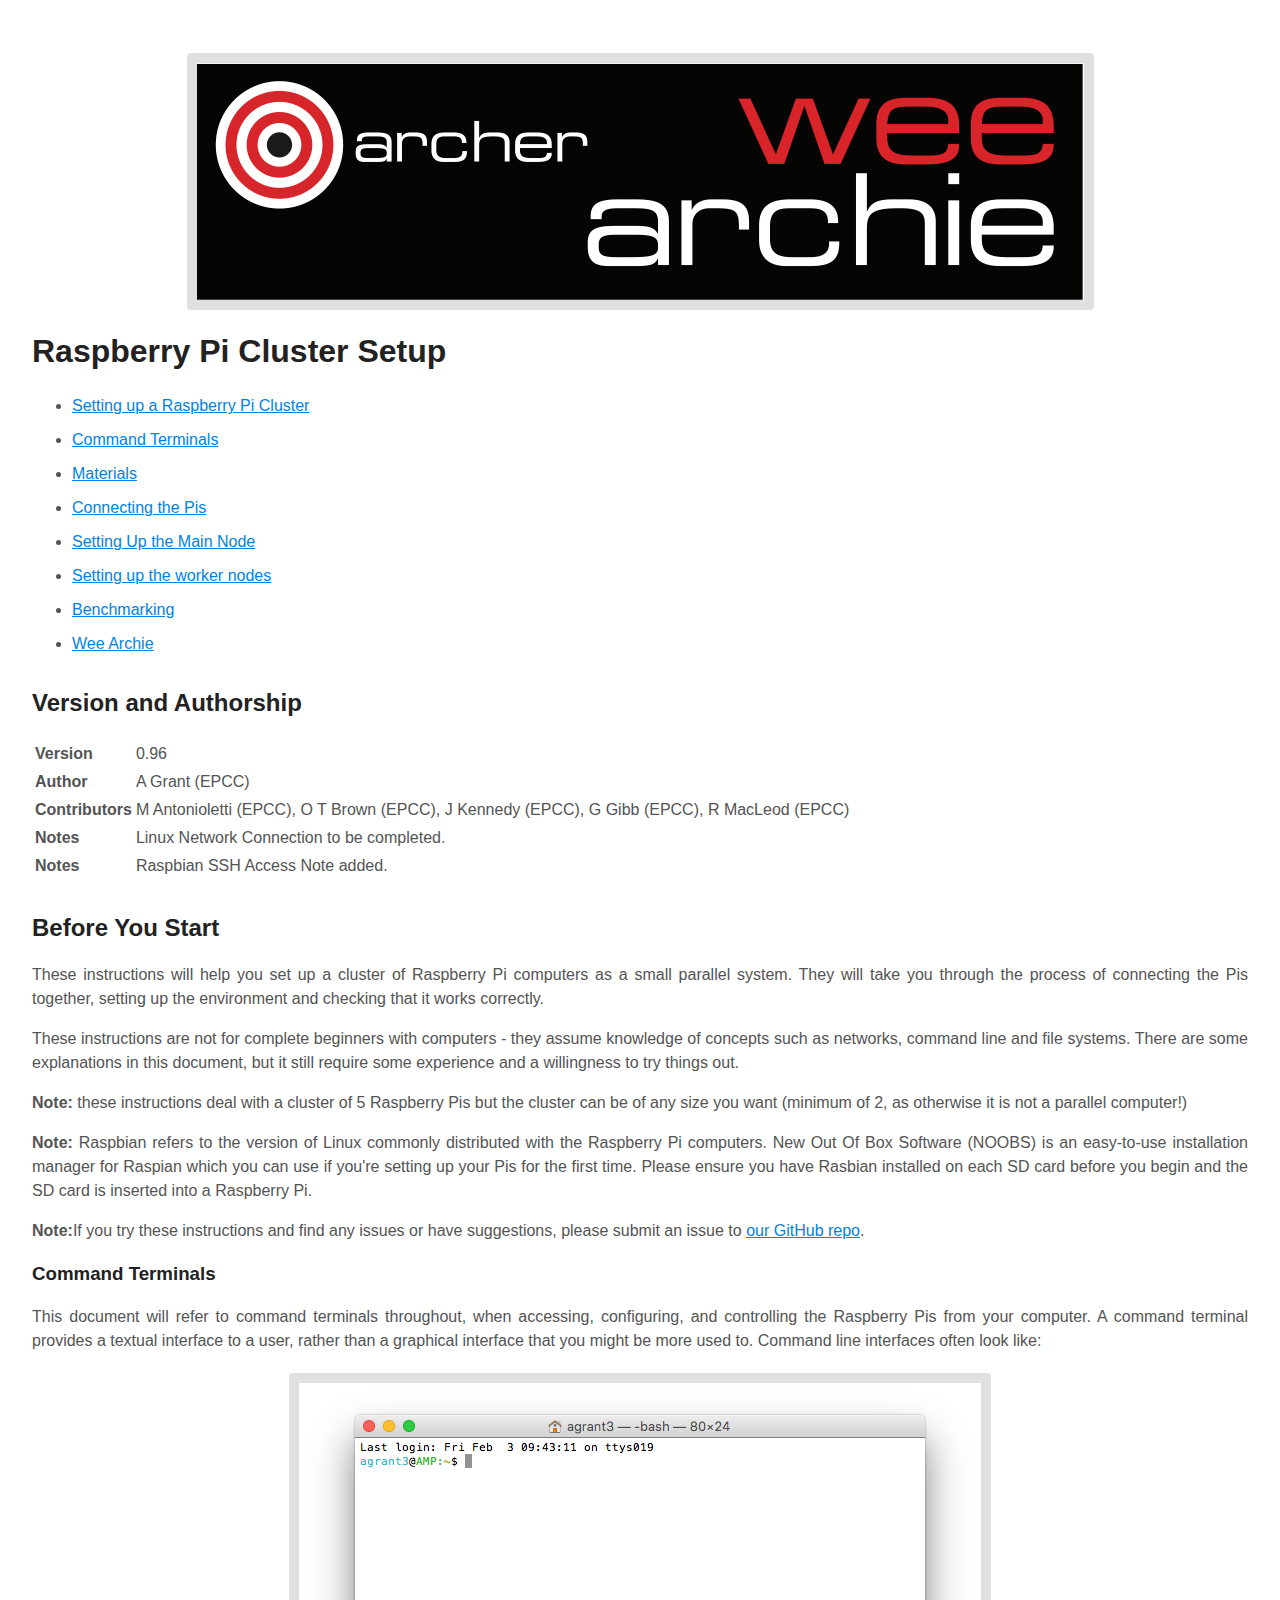
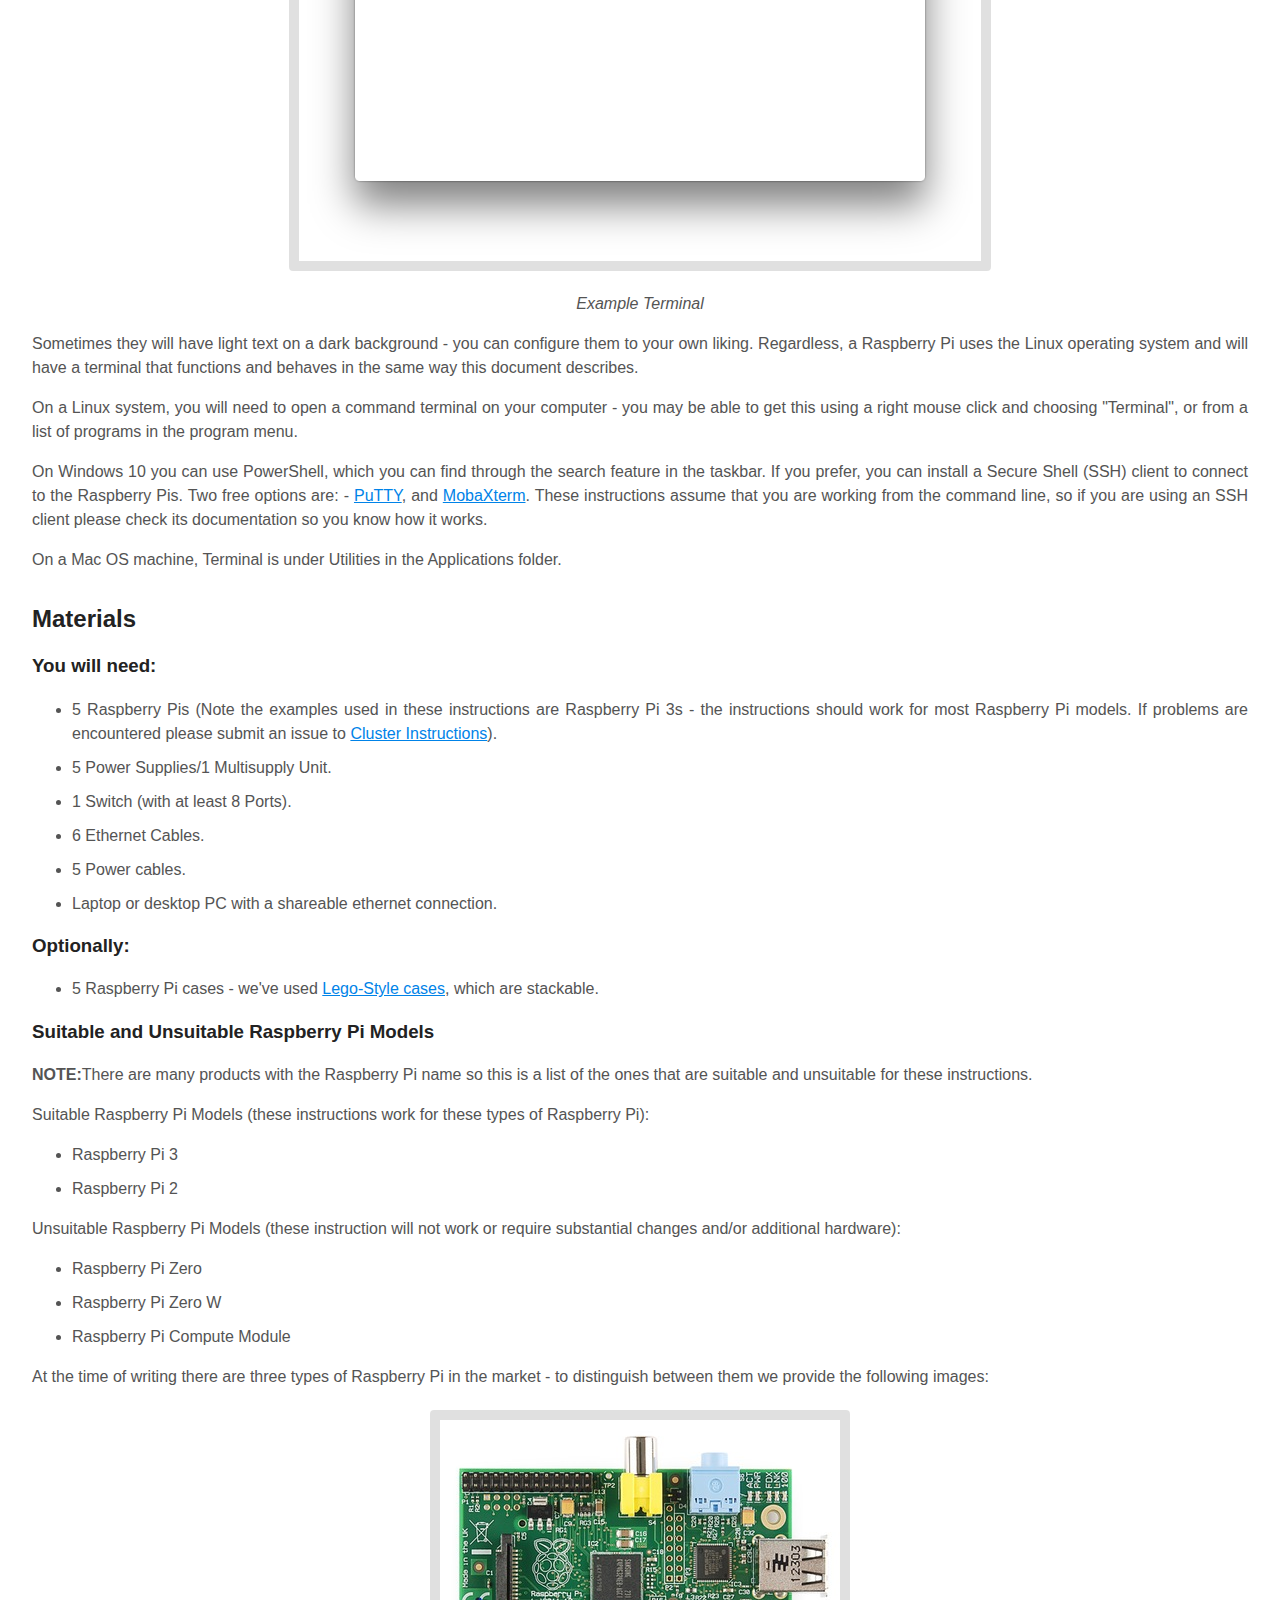
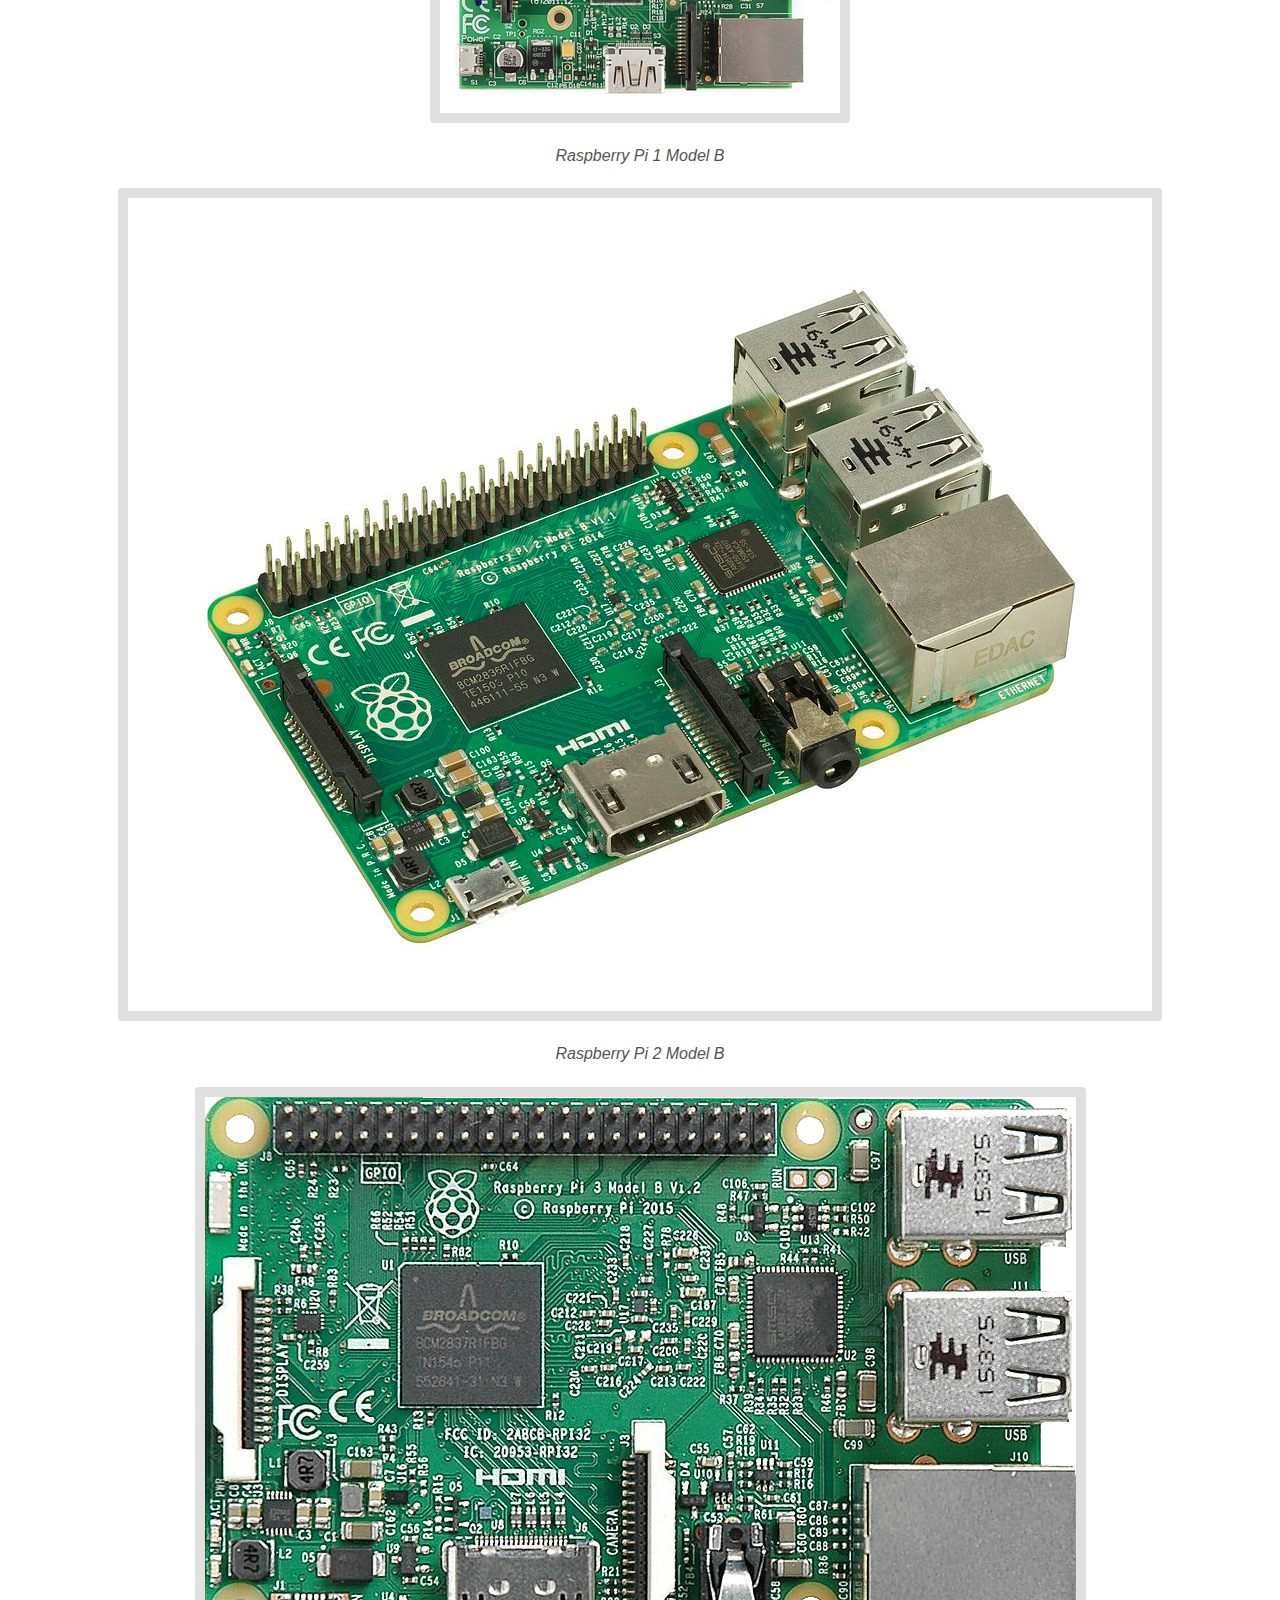
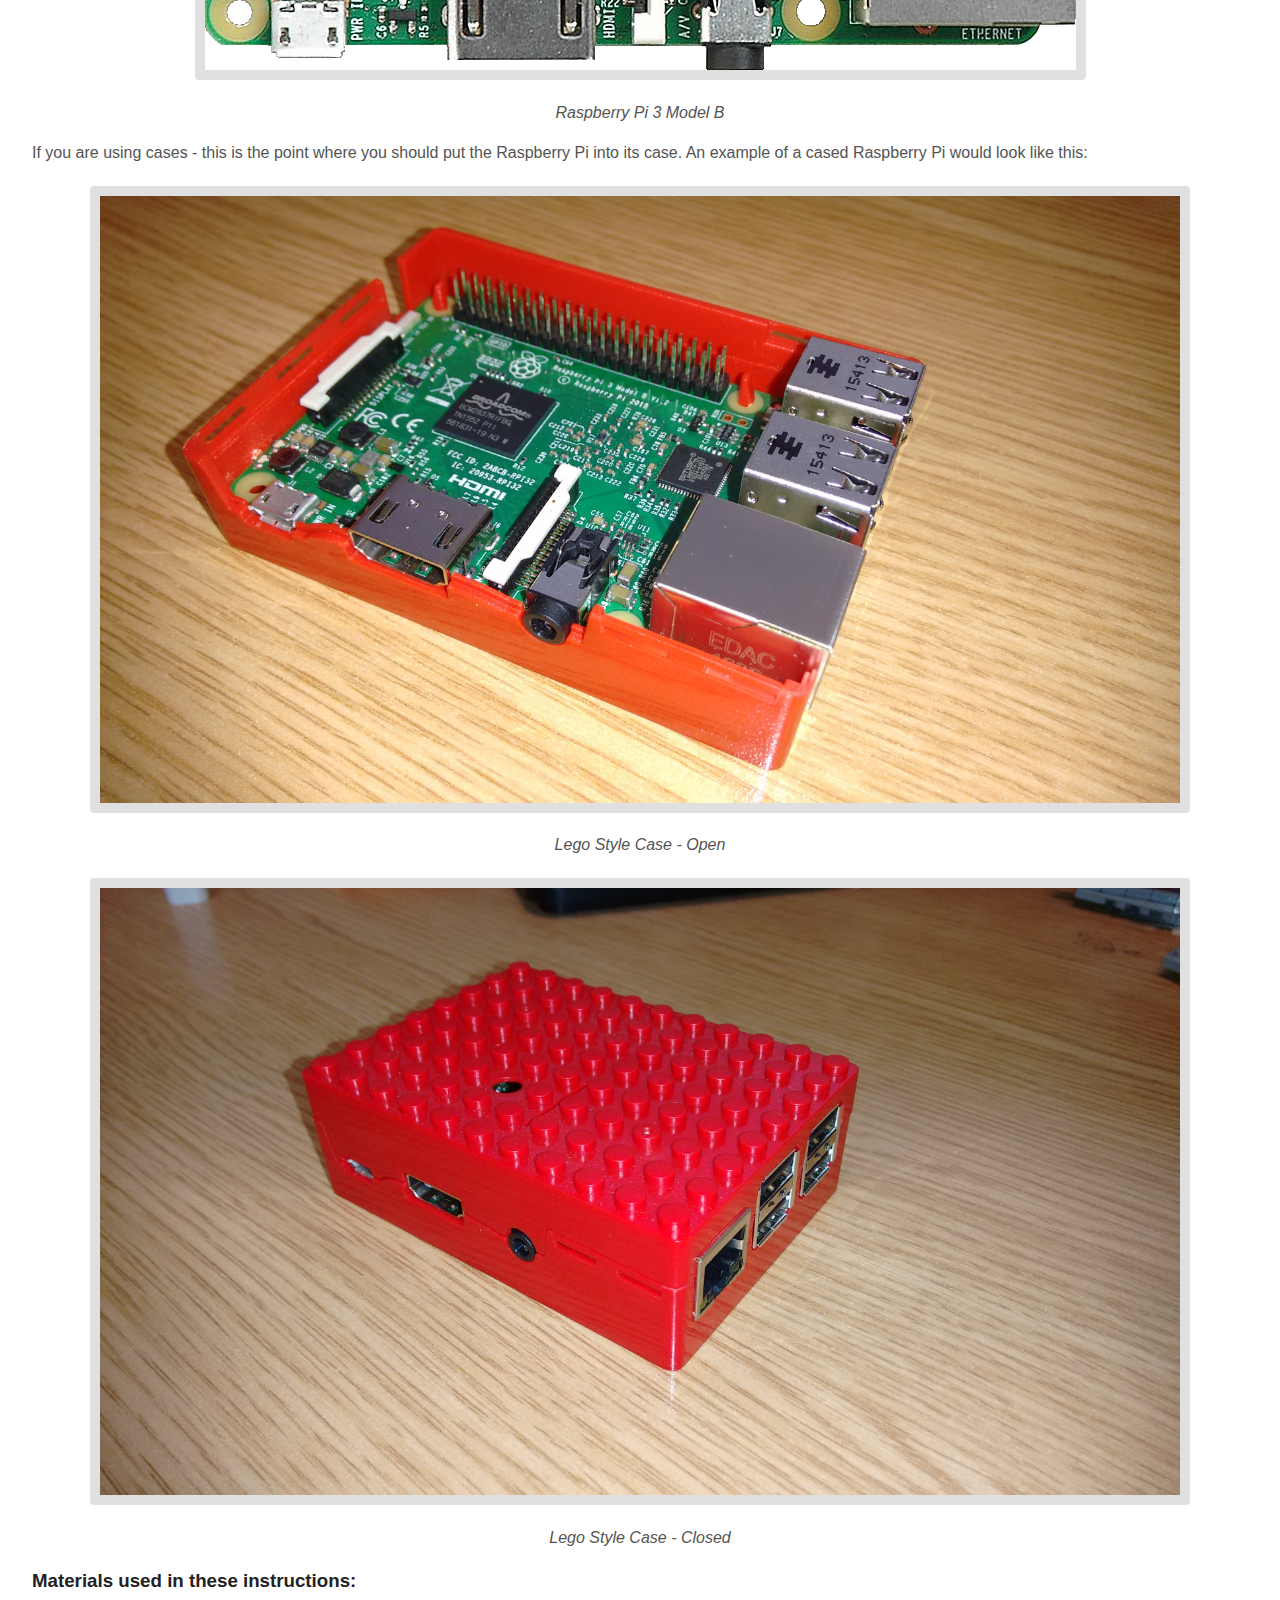
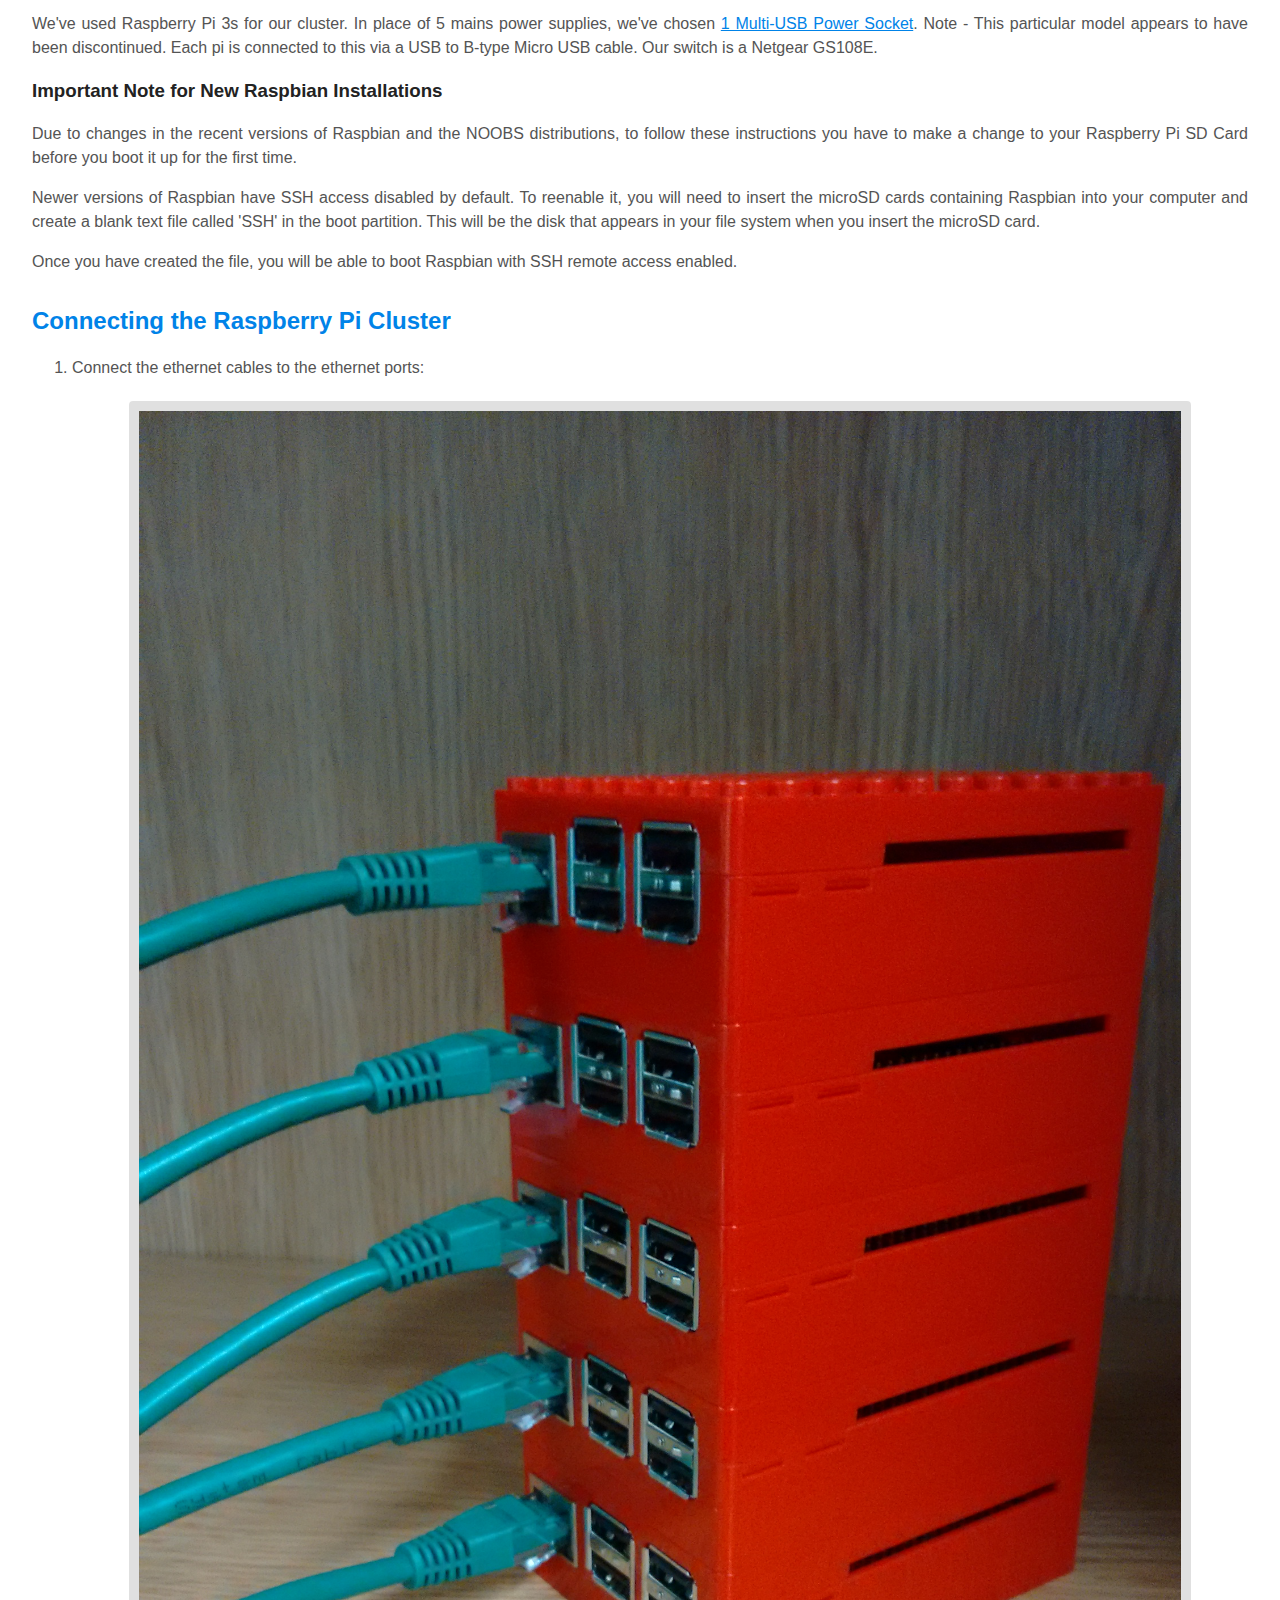
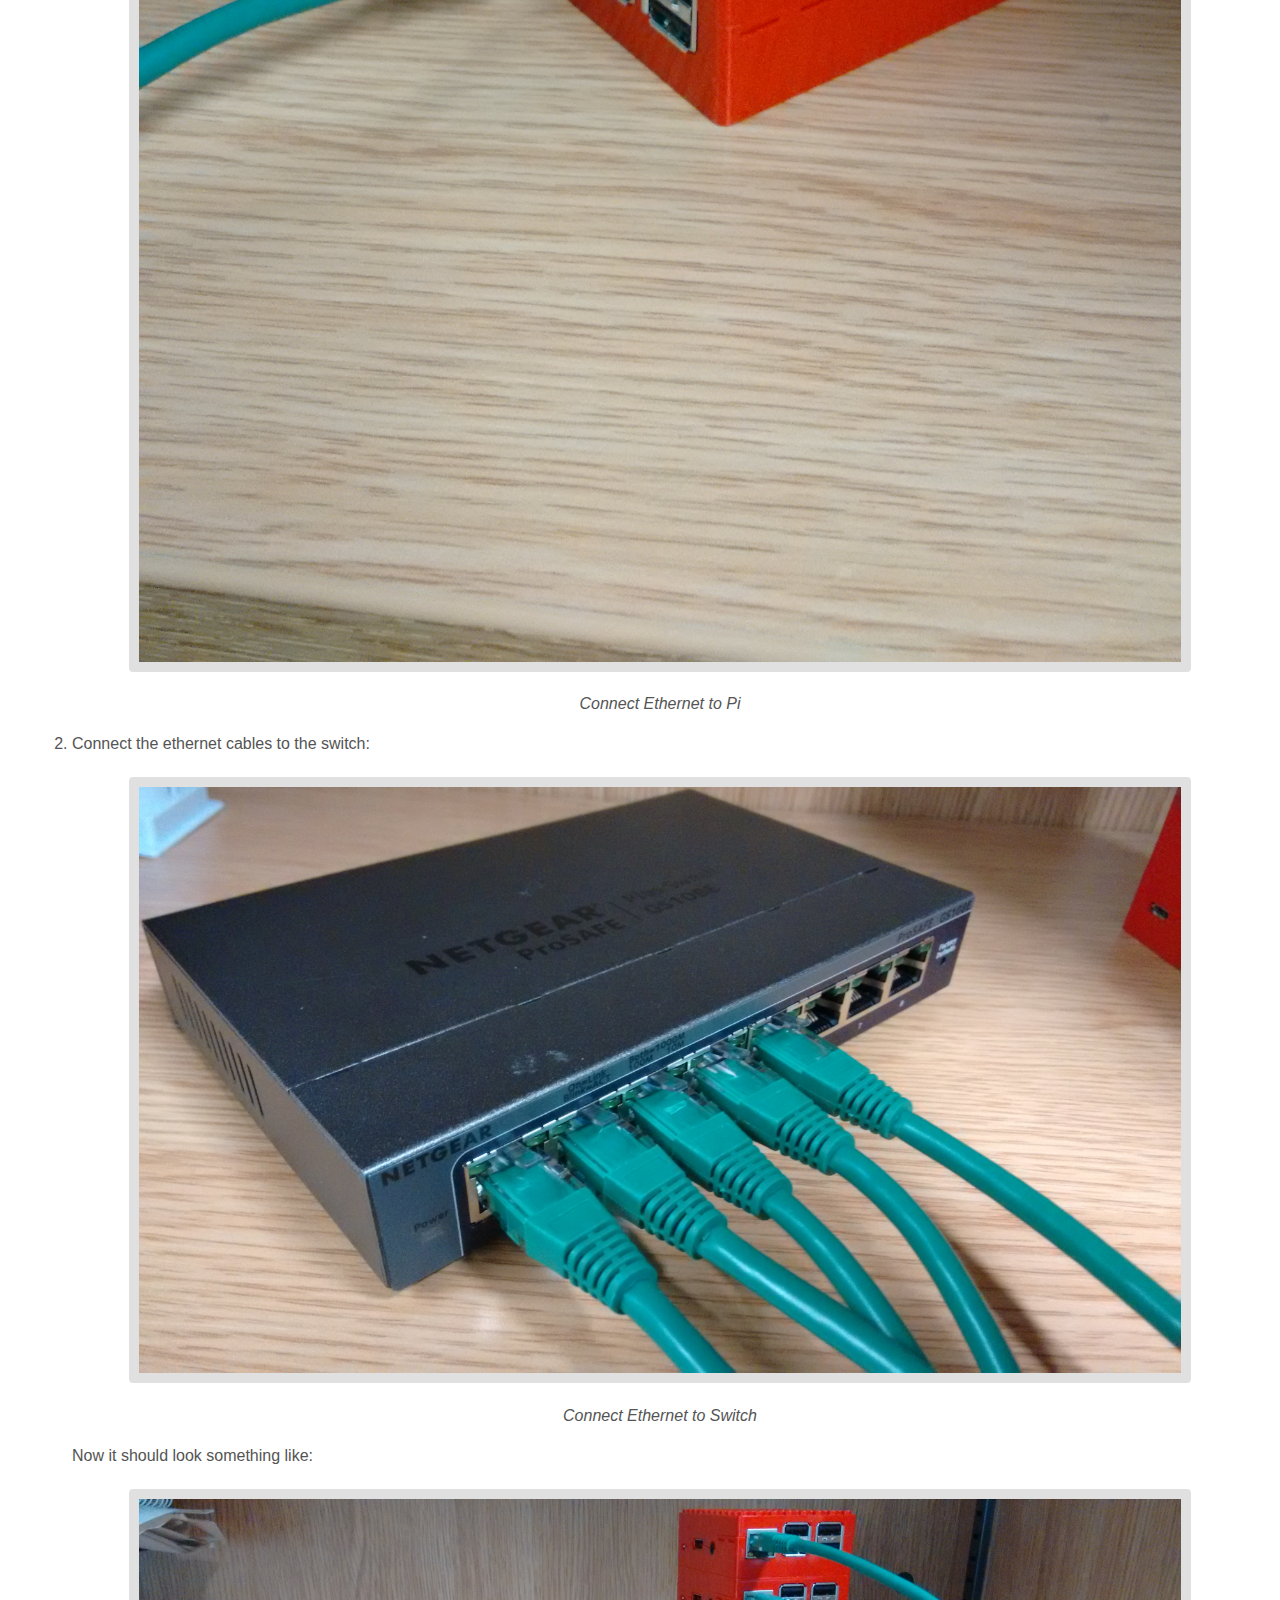
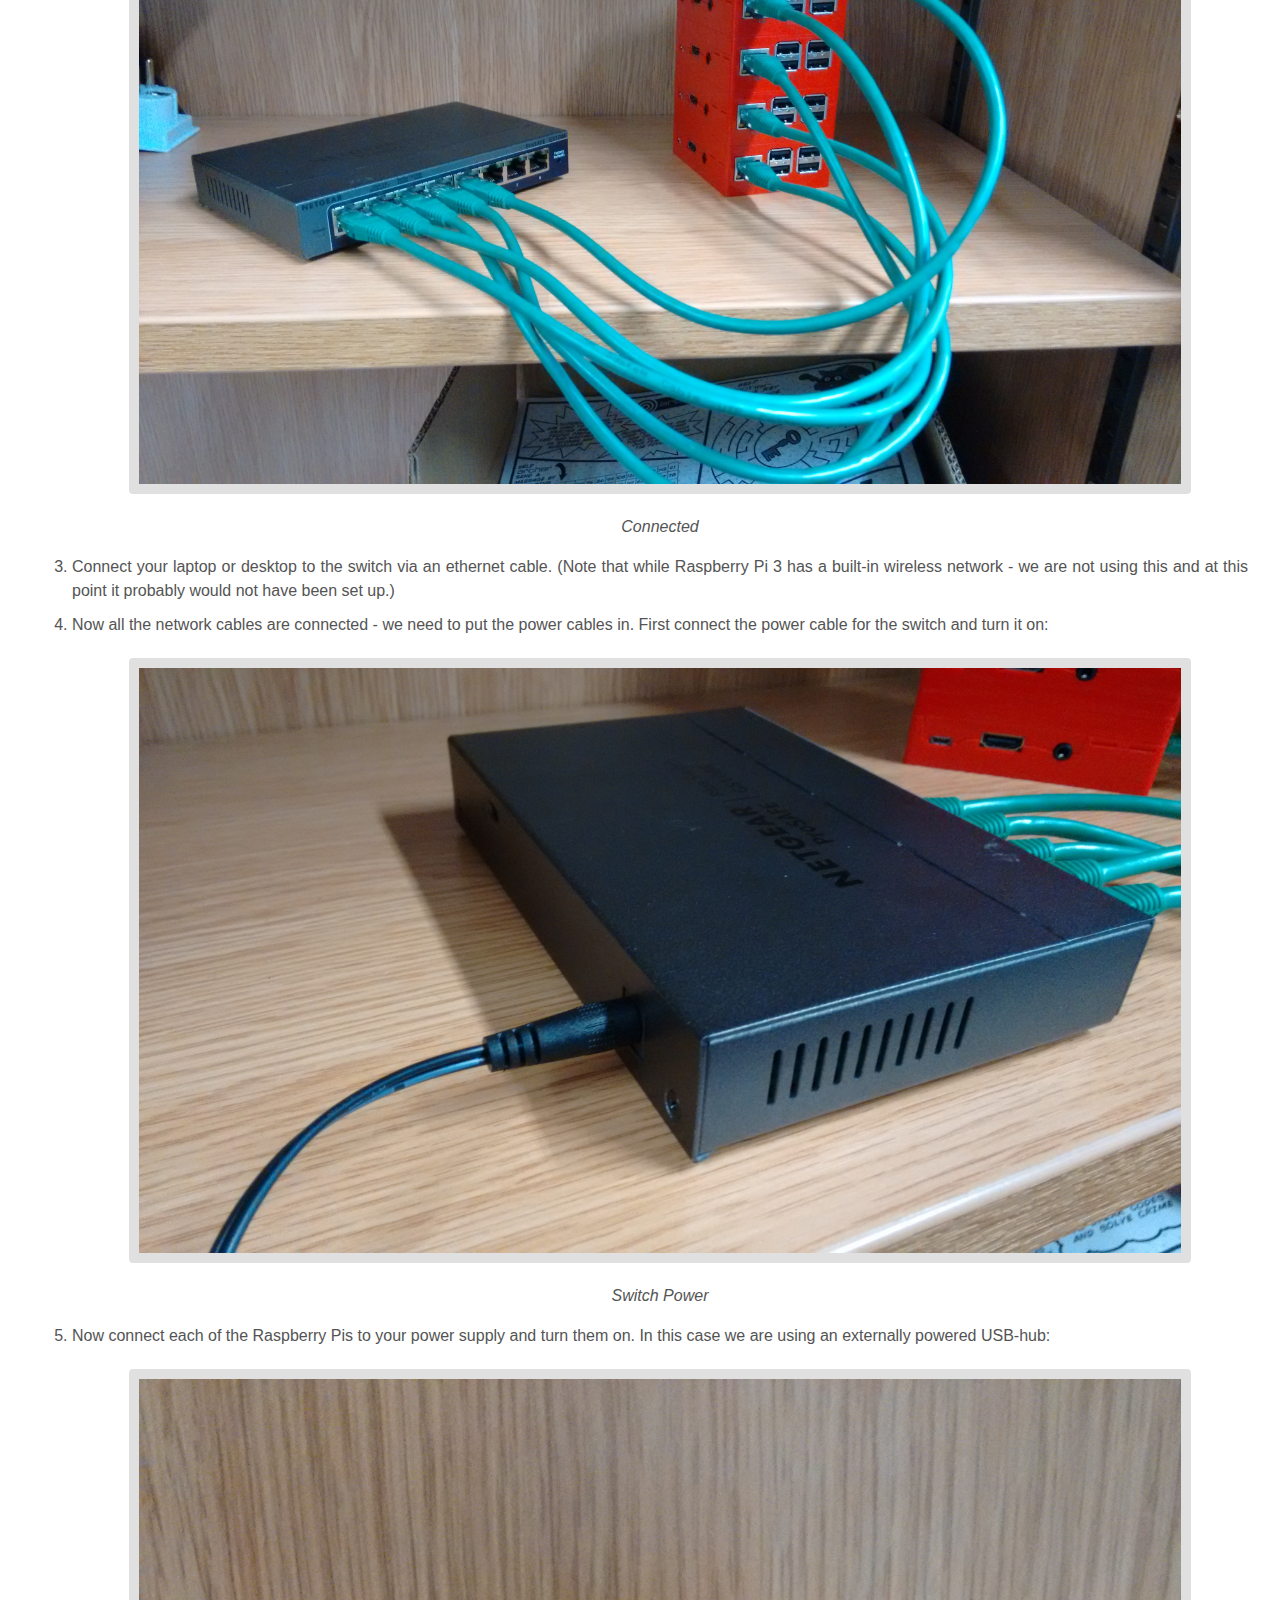
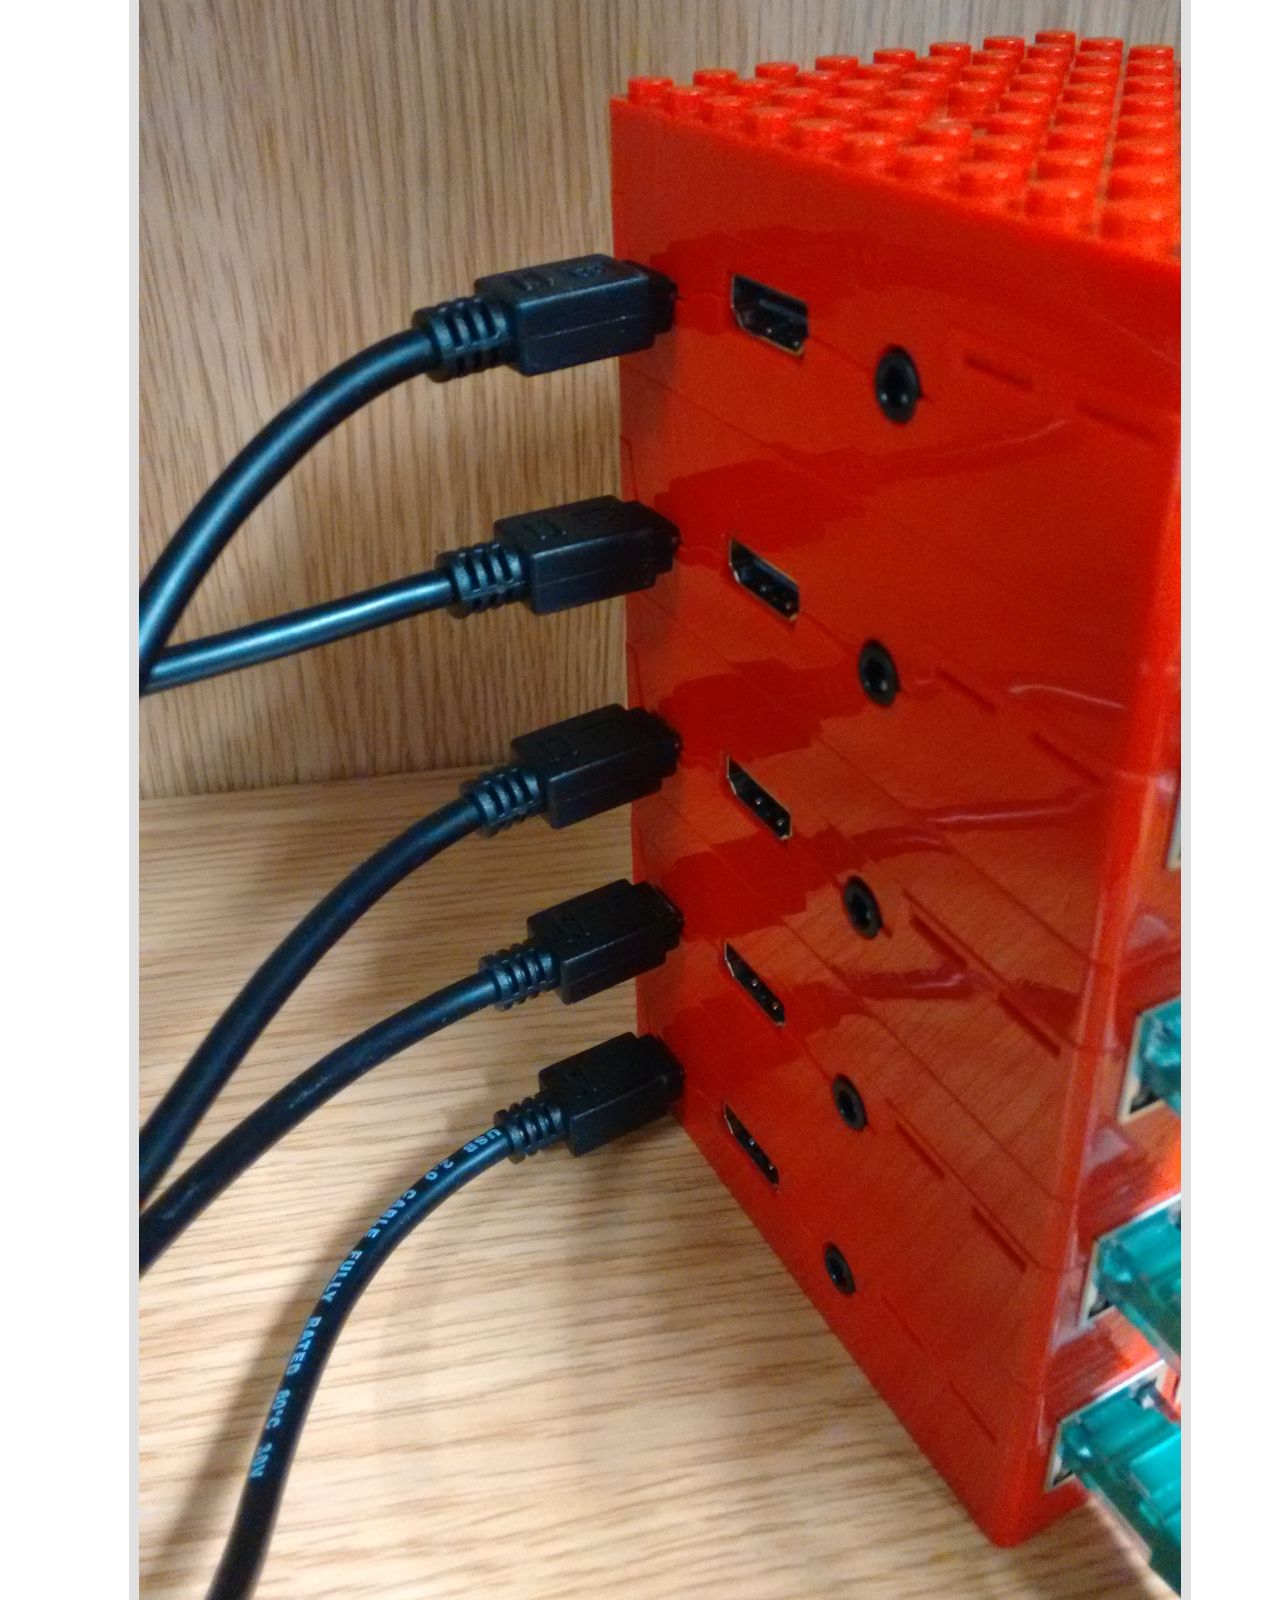
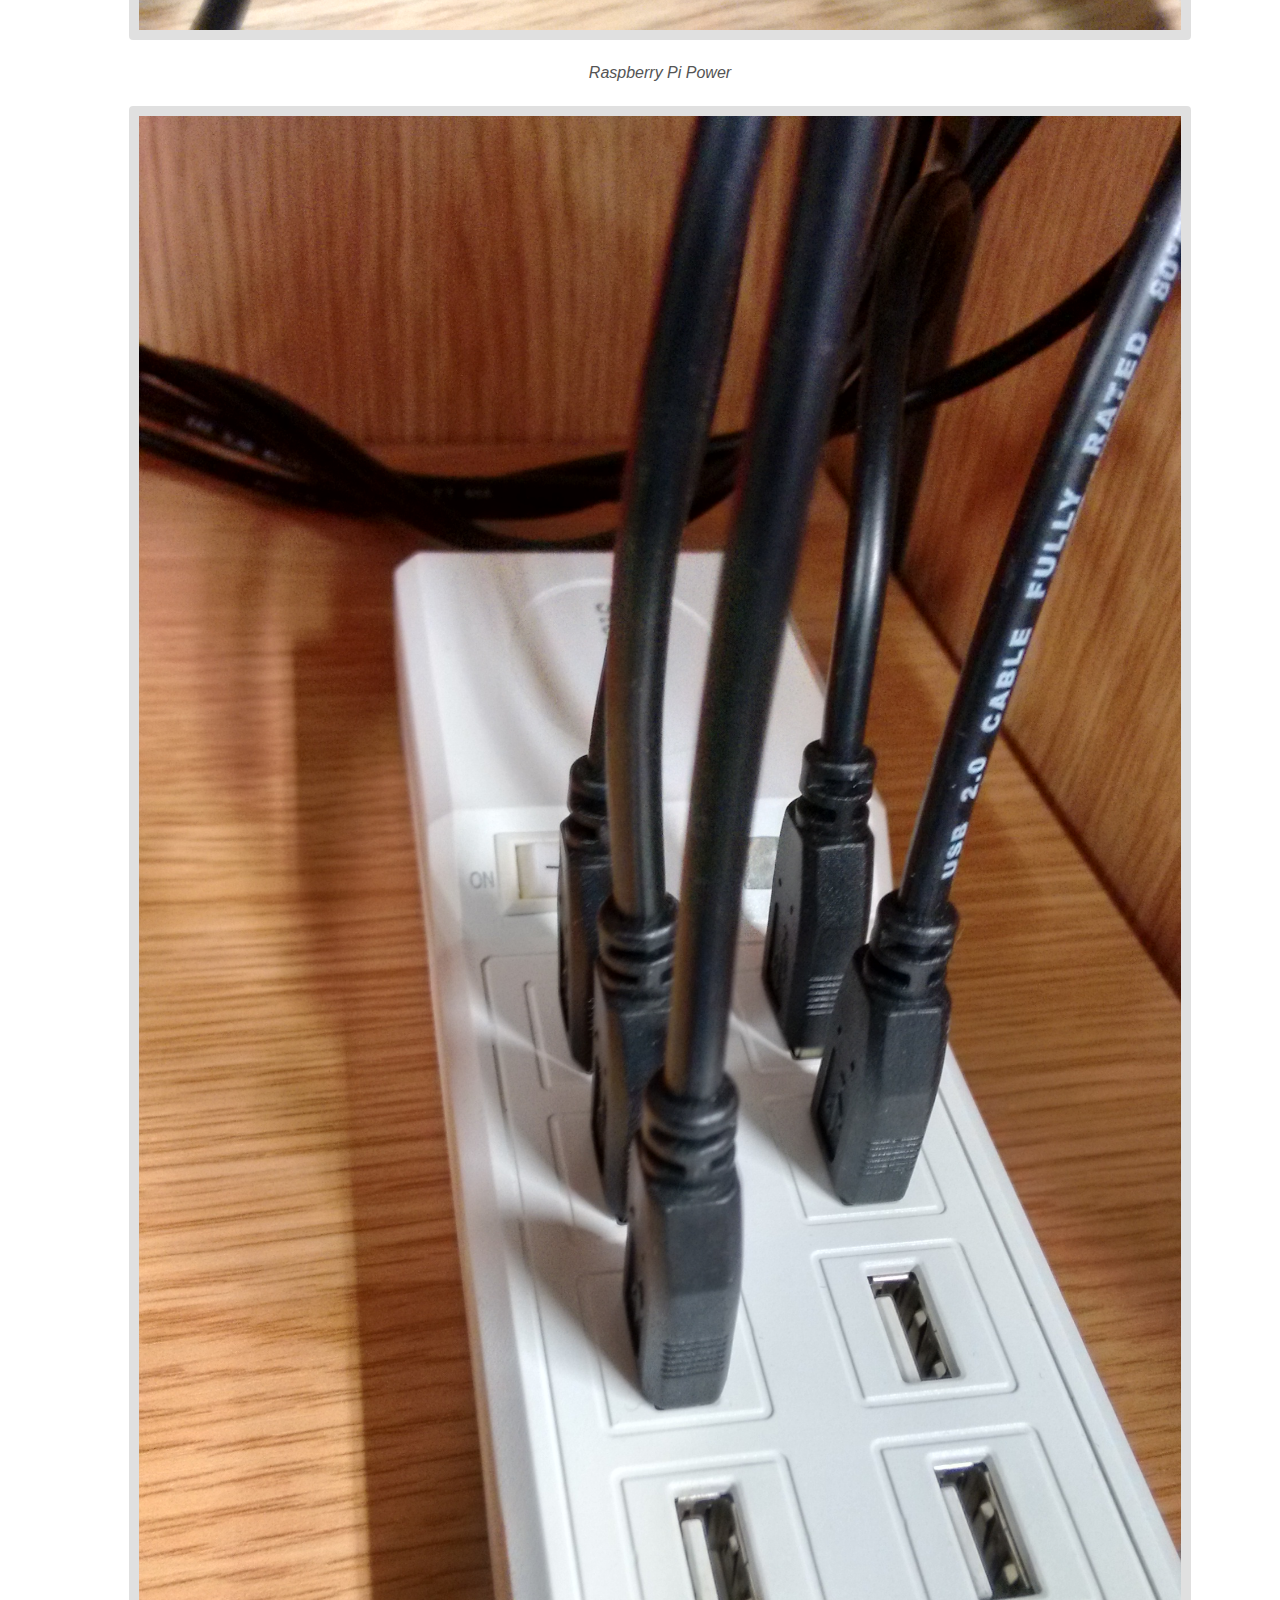
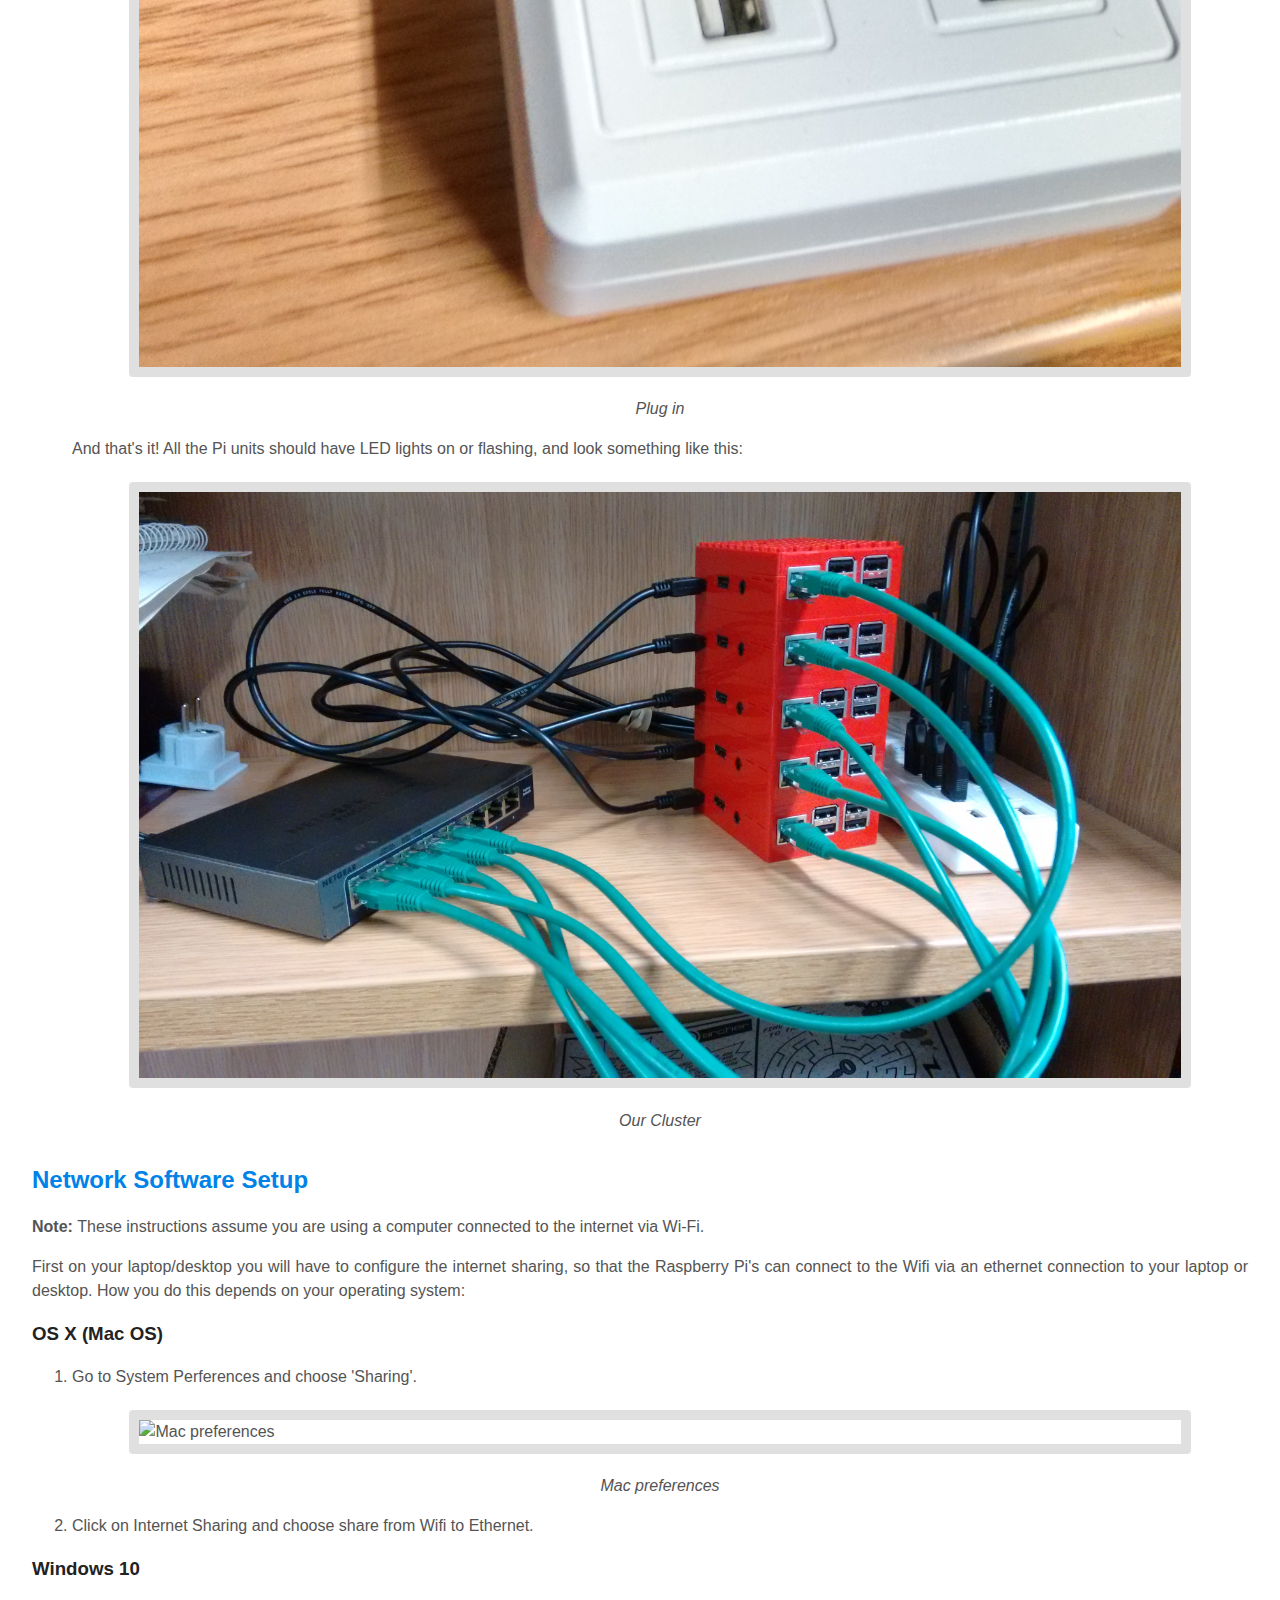
==== commit aeb8b9d6: "Merge f57f27ddc7d9c90bca61cae59de44f8514f7f0d0 into 88e759d0b90e3c1d8933ce8072bd79970d847ab6" ====
--- a/index.html
+++ b/index.html
@@ -48,6 +48,7 @@
   </p>
   <p>
     <b>Note:</b> Raspbian refers to the version of Linux commonly distributed with the Raspberry Pi computers. New Out Of Box Software (NOOBS) is an easy-to-use installation manager for Raspian which you can use if you're setting up your Pis for the first time.
+    Please ensure you have Rasbian installed on each SD card before you begin and the SD card is inserted into a Raspberry Pi.
   </p>
   <p>
     <b>Note:</b>If you try these instructions and find any issues or have suggestions, please submit an issue to <a href="https://github.com/EPCCed/wee_archlet/issues">our GitHub repo</a>.
@@ -1656,6 +1657,6 @@
             <p>
               <b>Note:</b> If the network connections appear to break connection (error message comes up) or freeze (network becomes unresponsive), add the following line to the file /etc/sysctl.conf:
             </p>
-            <pre>vm.min_free_kbytes = 16384 </pre>
+            <pre>  vm.min_free_kbytes = 16384 </pre>
           </body>
           </html>
--- a/css/main.css
+++ b/css/main.css
@@ -12,8 +12,9 @@
     font-size: 16px;
     line-height: 1.5;
     margin: 0 auto;
-    max-width: 800px;
+    // max-width: 800px;
     padding: 2em 2em 4em;
+    text-align: justify;
 }
 
 h1, h2, h3, h4, h5, h6 {
@@ -79,7 +80,7 @@
     border-radius: 4px;
     display: block;
     margin: 1.3em auto;
-    max-width: 100%;
+    max-width: 80%;
     background-color: darkgray
 }
 
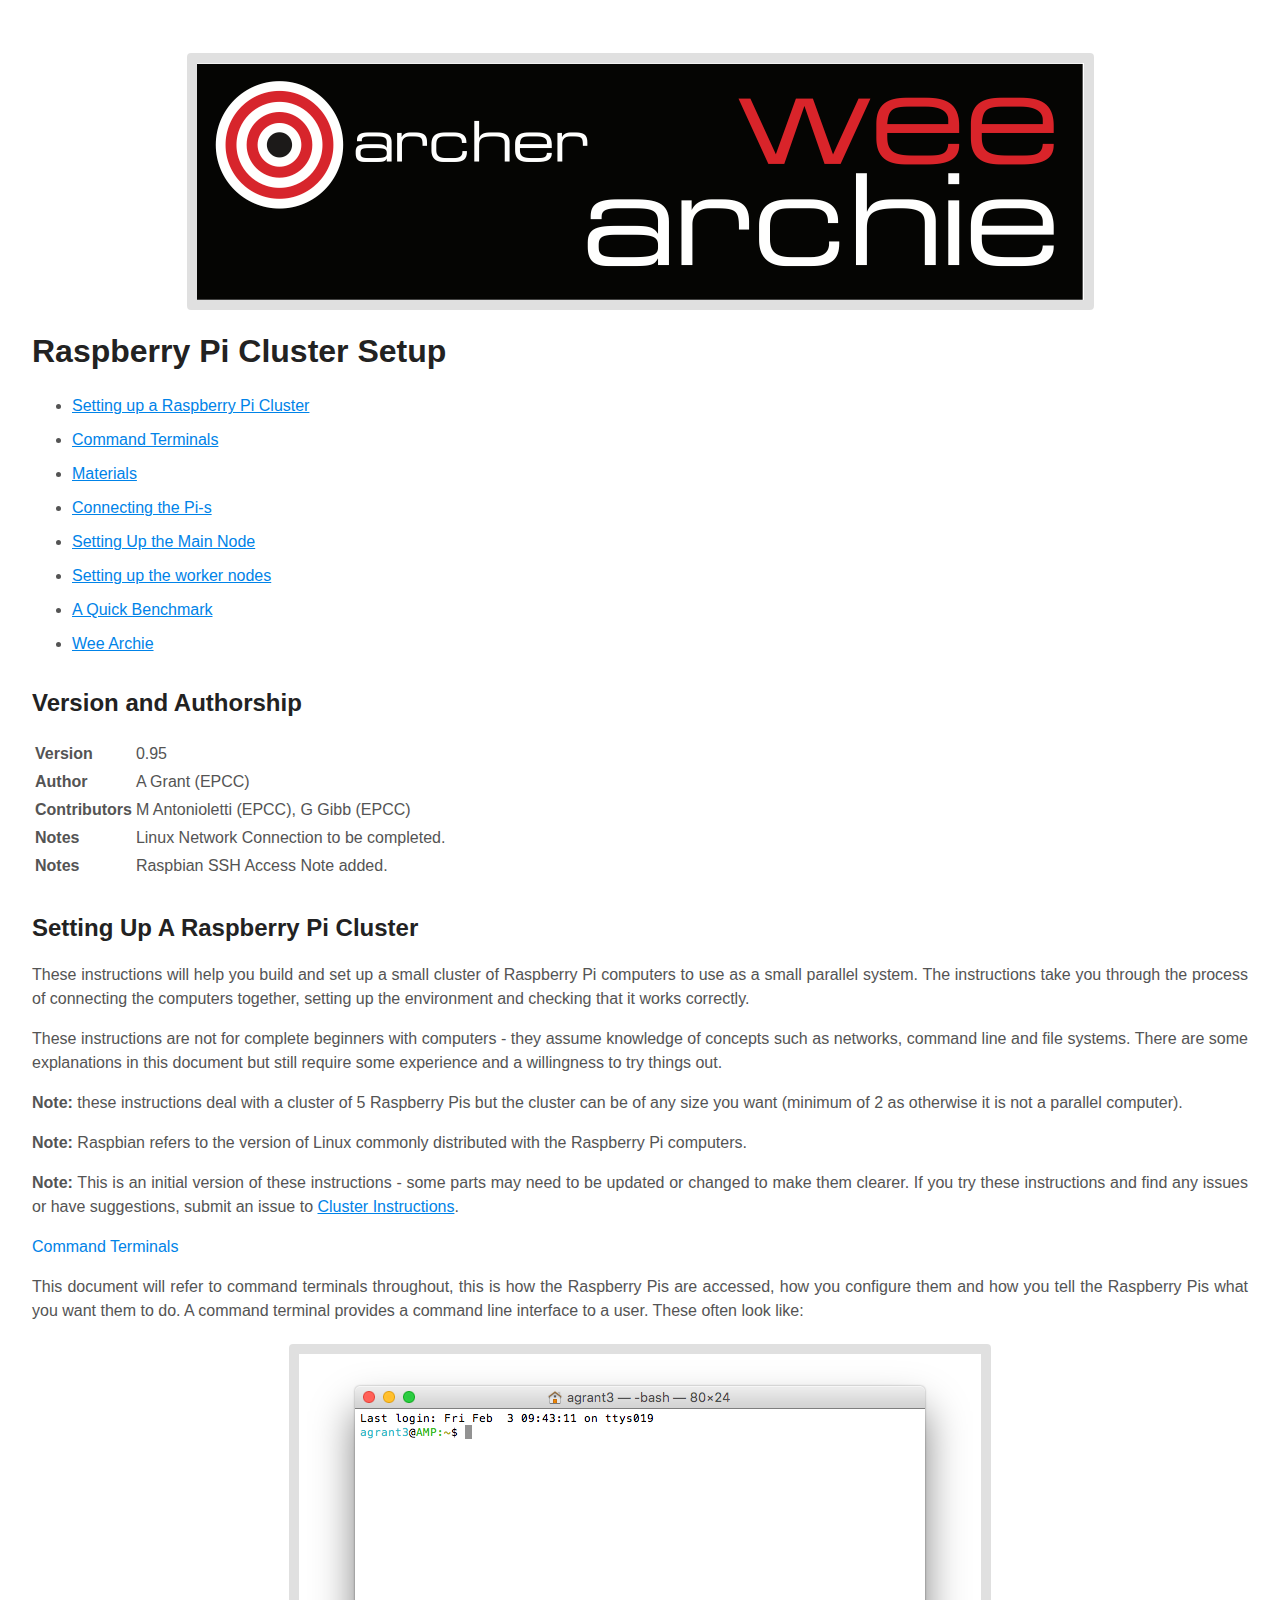
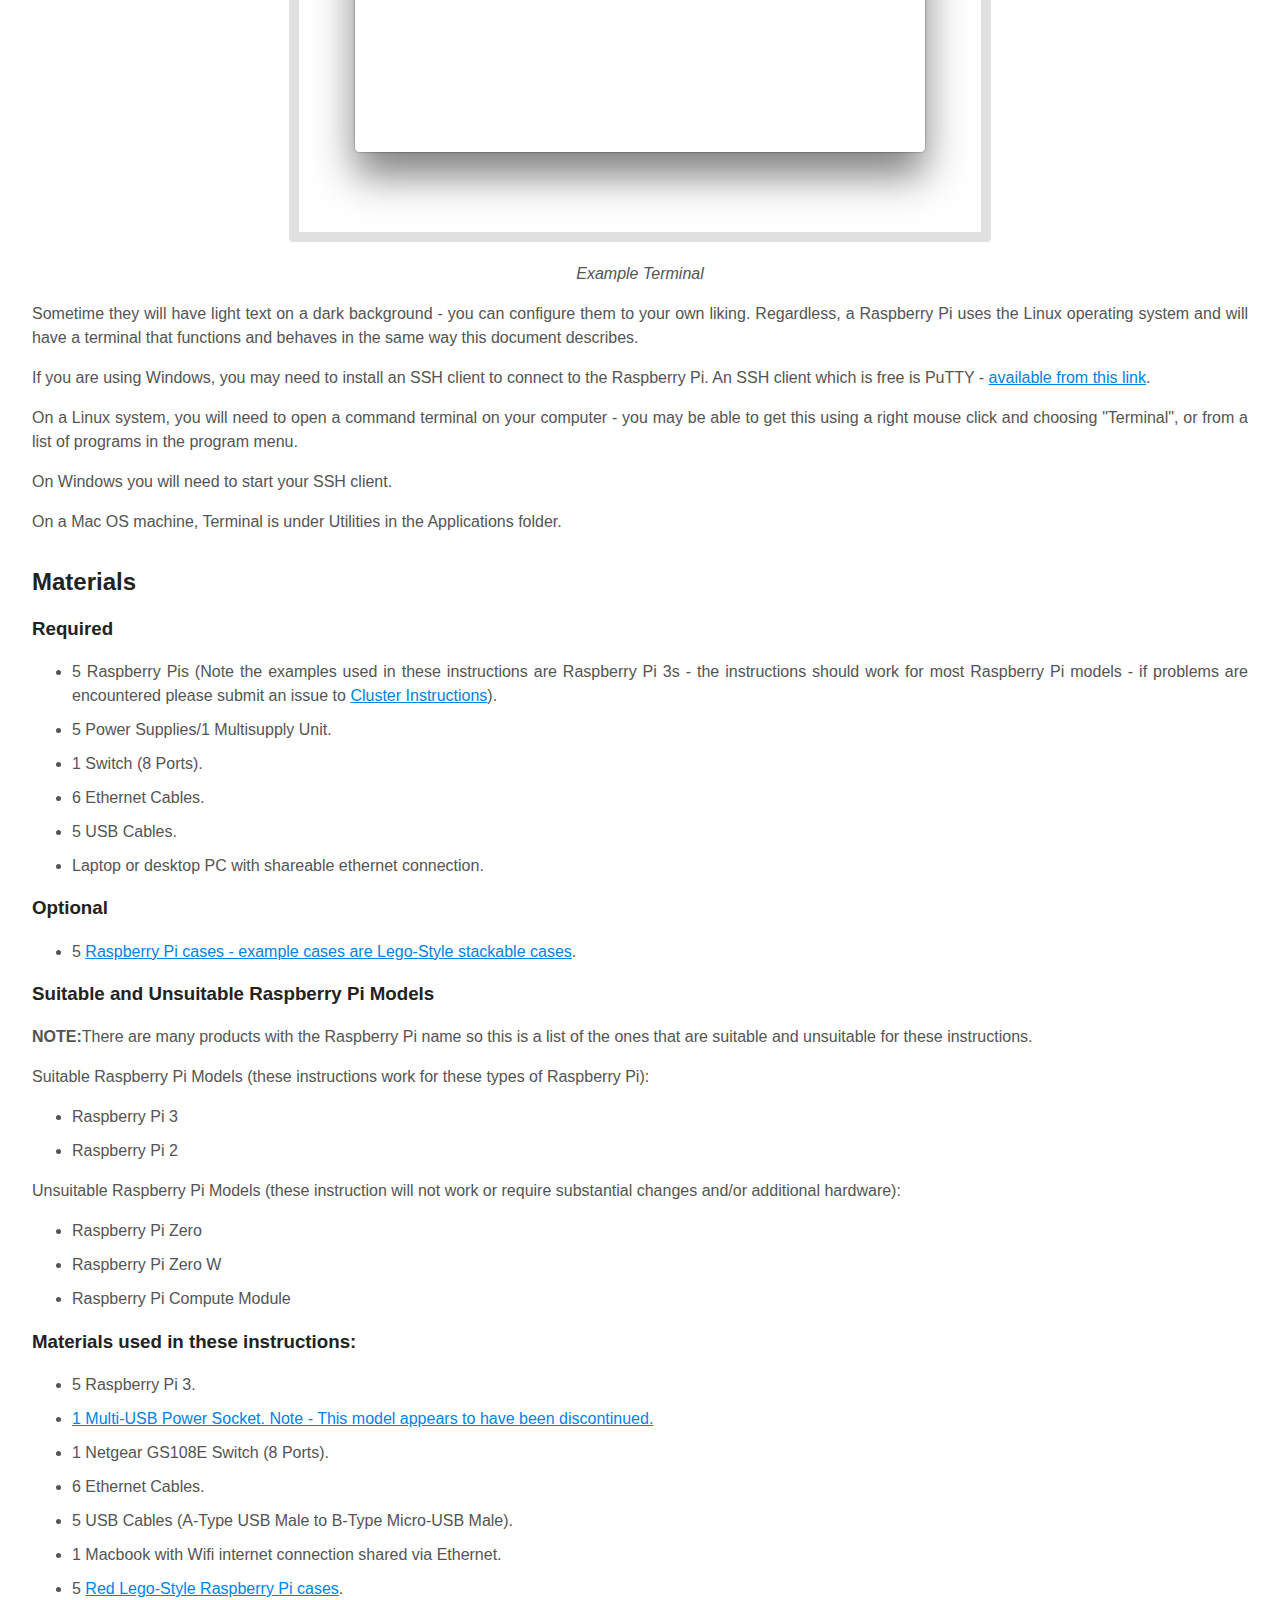
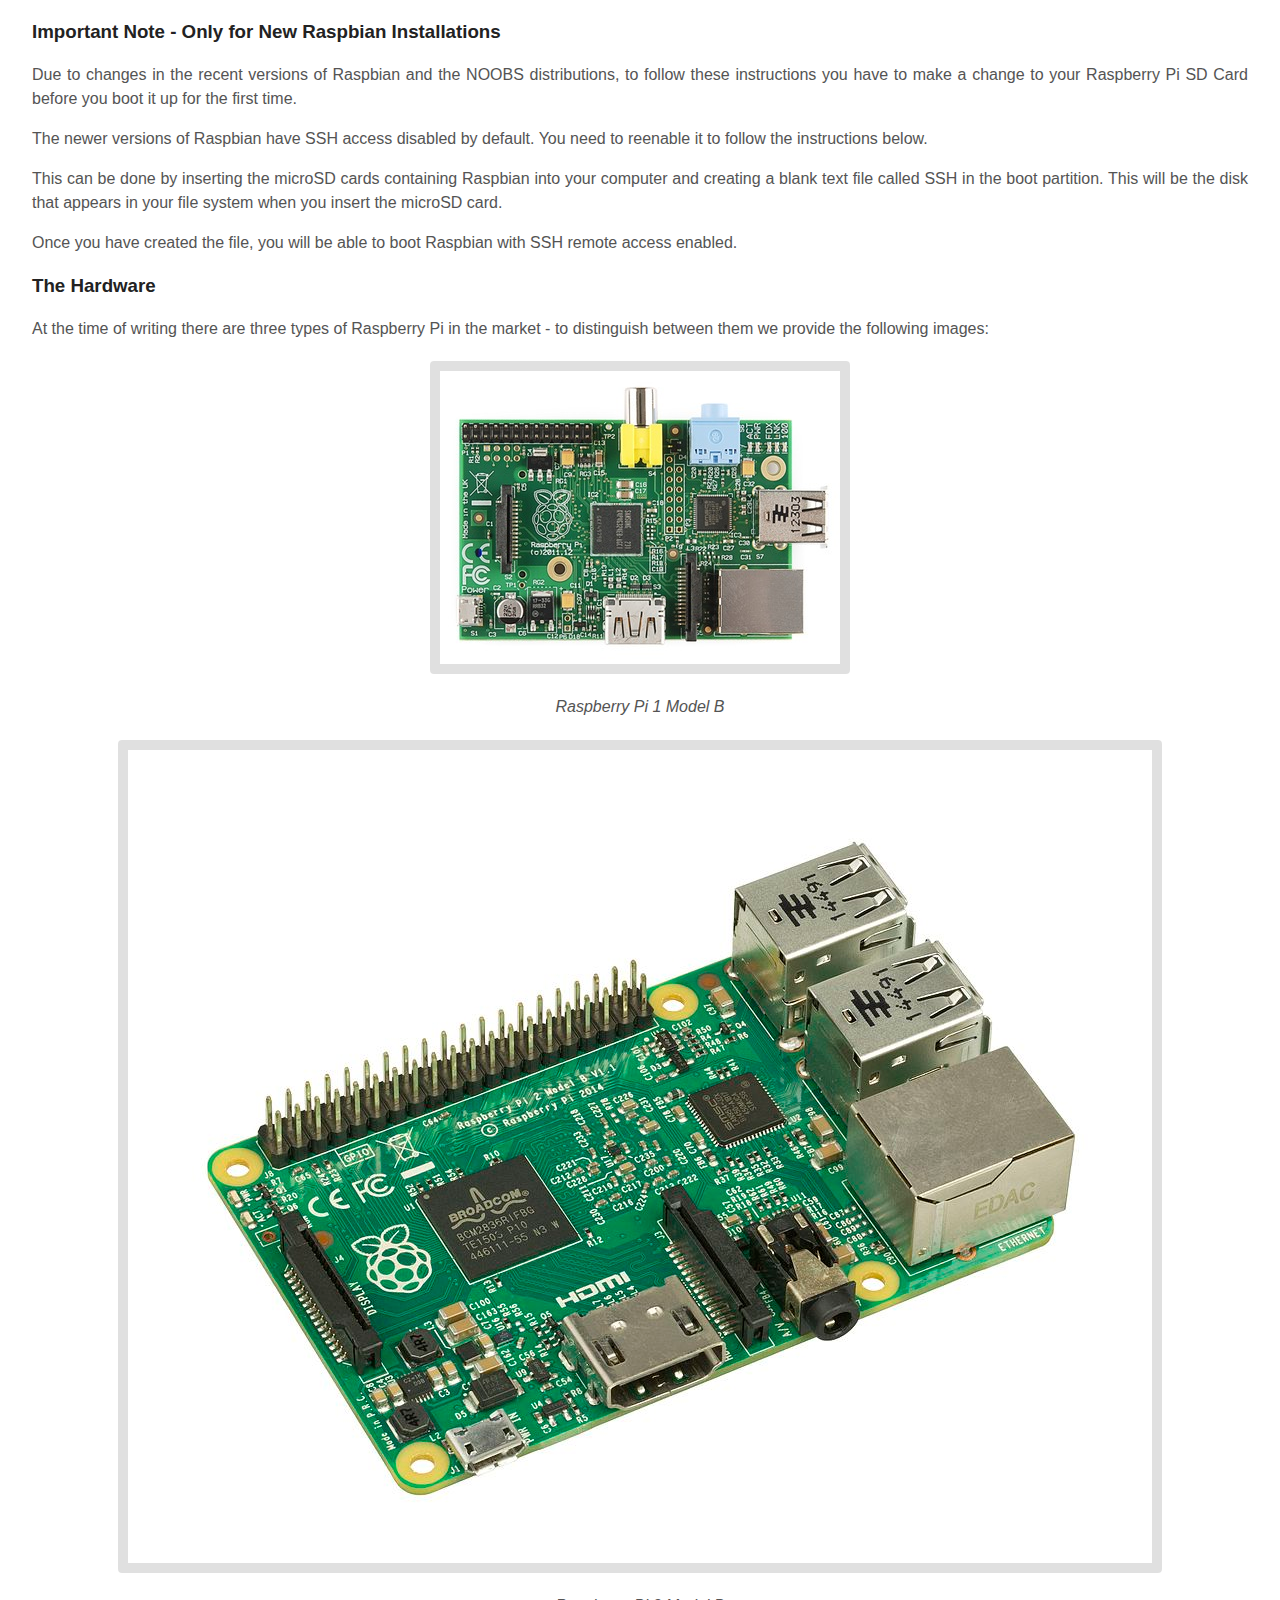
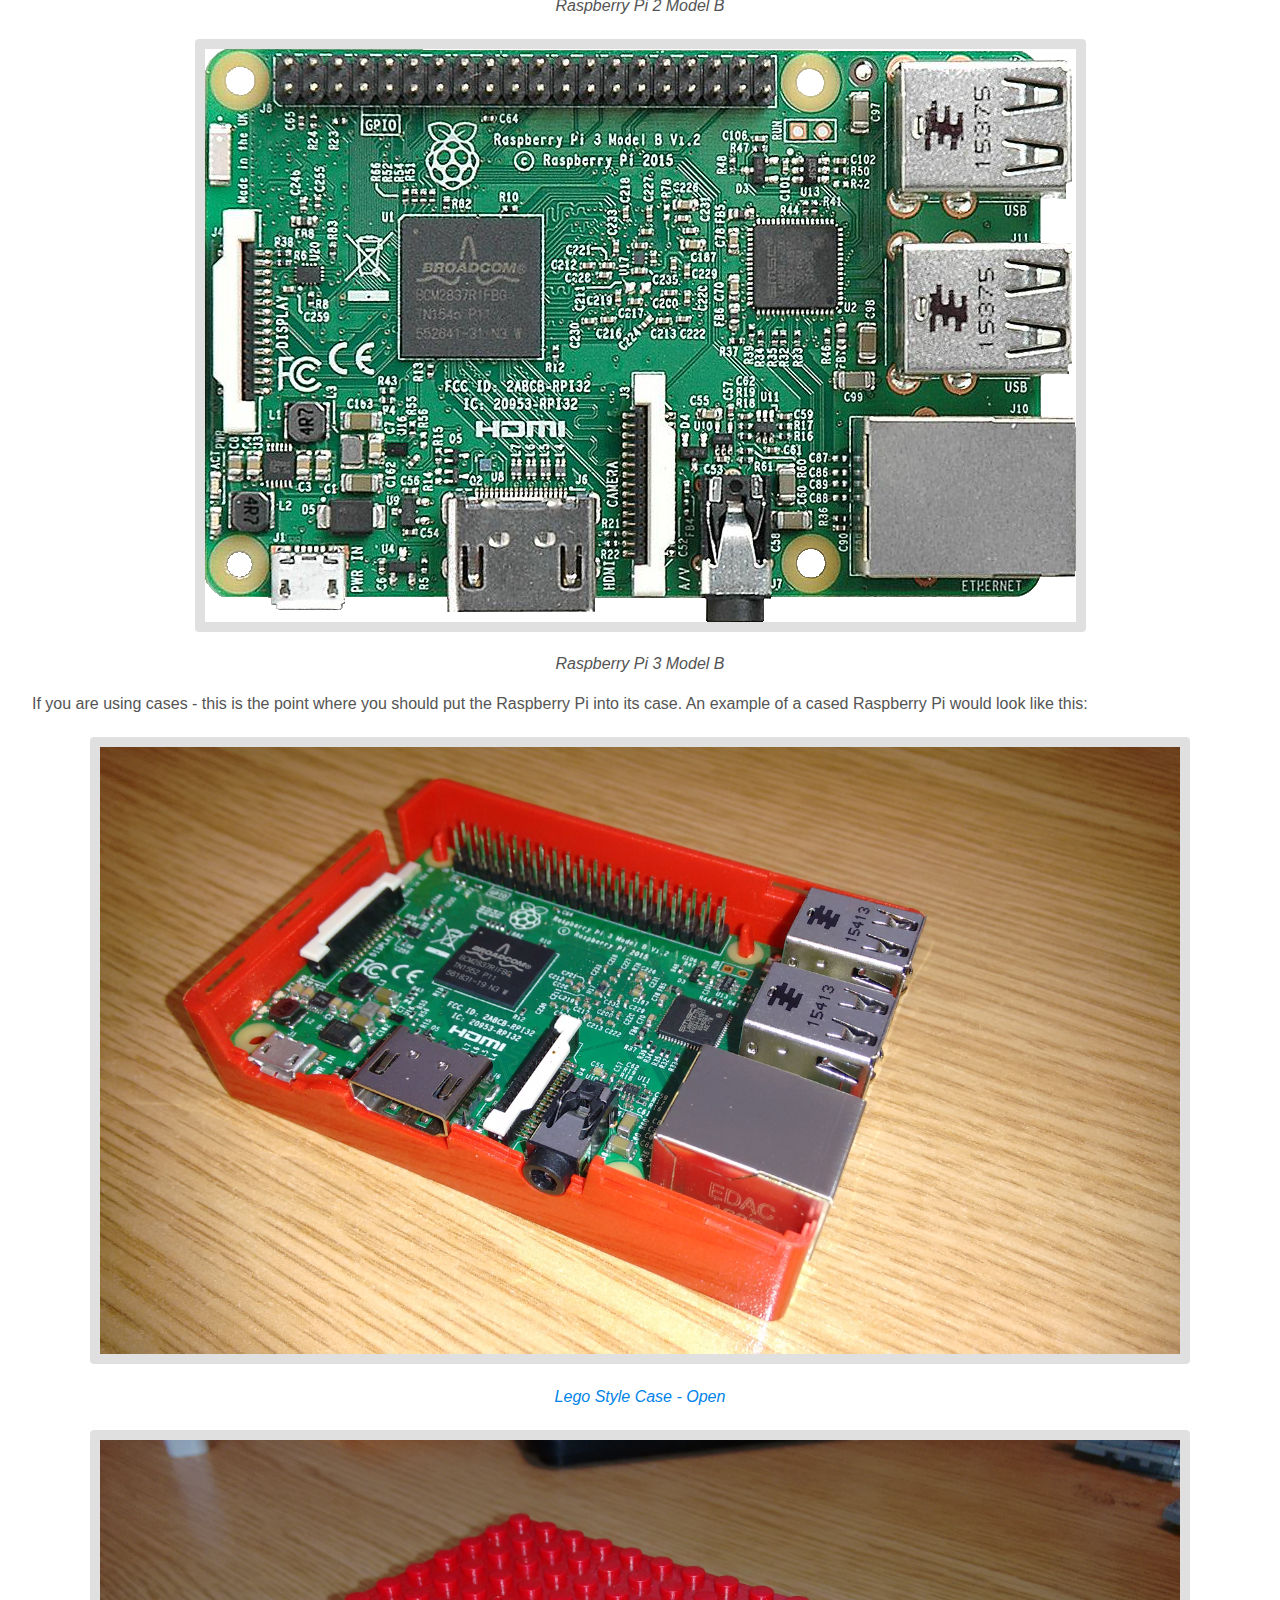
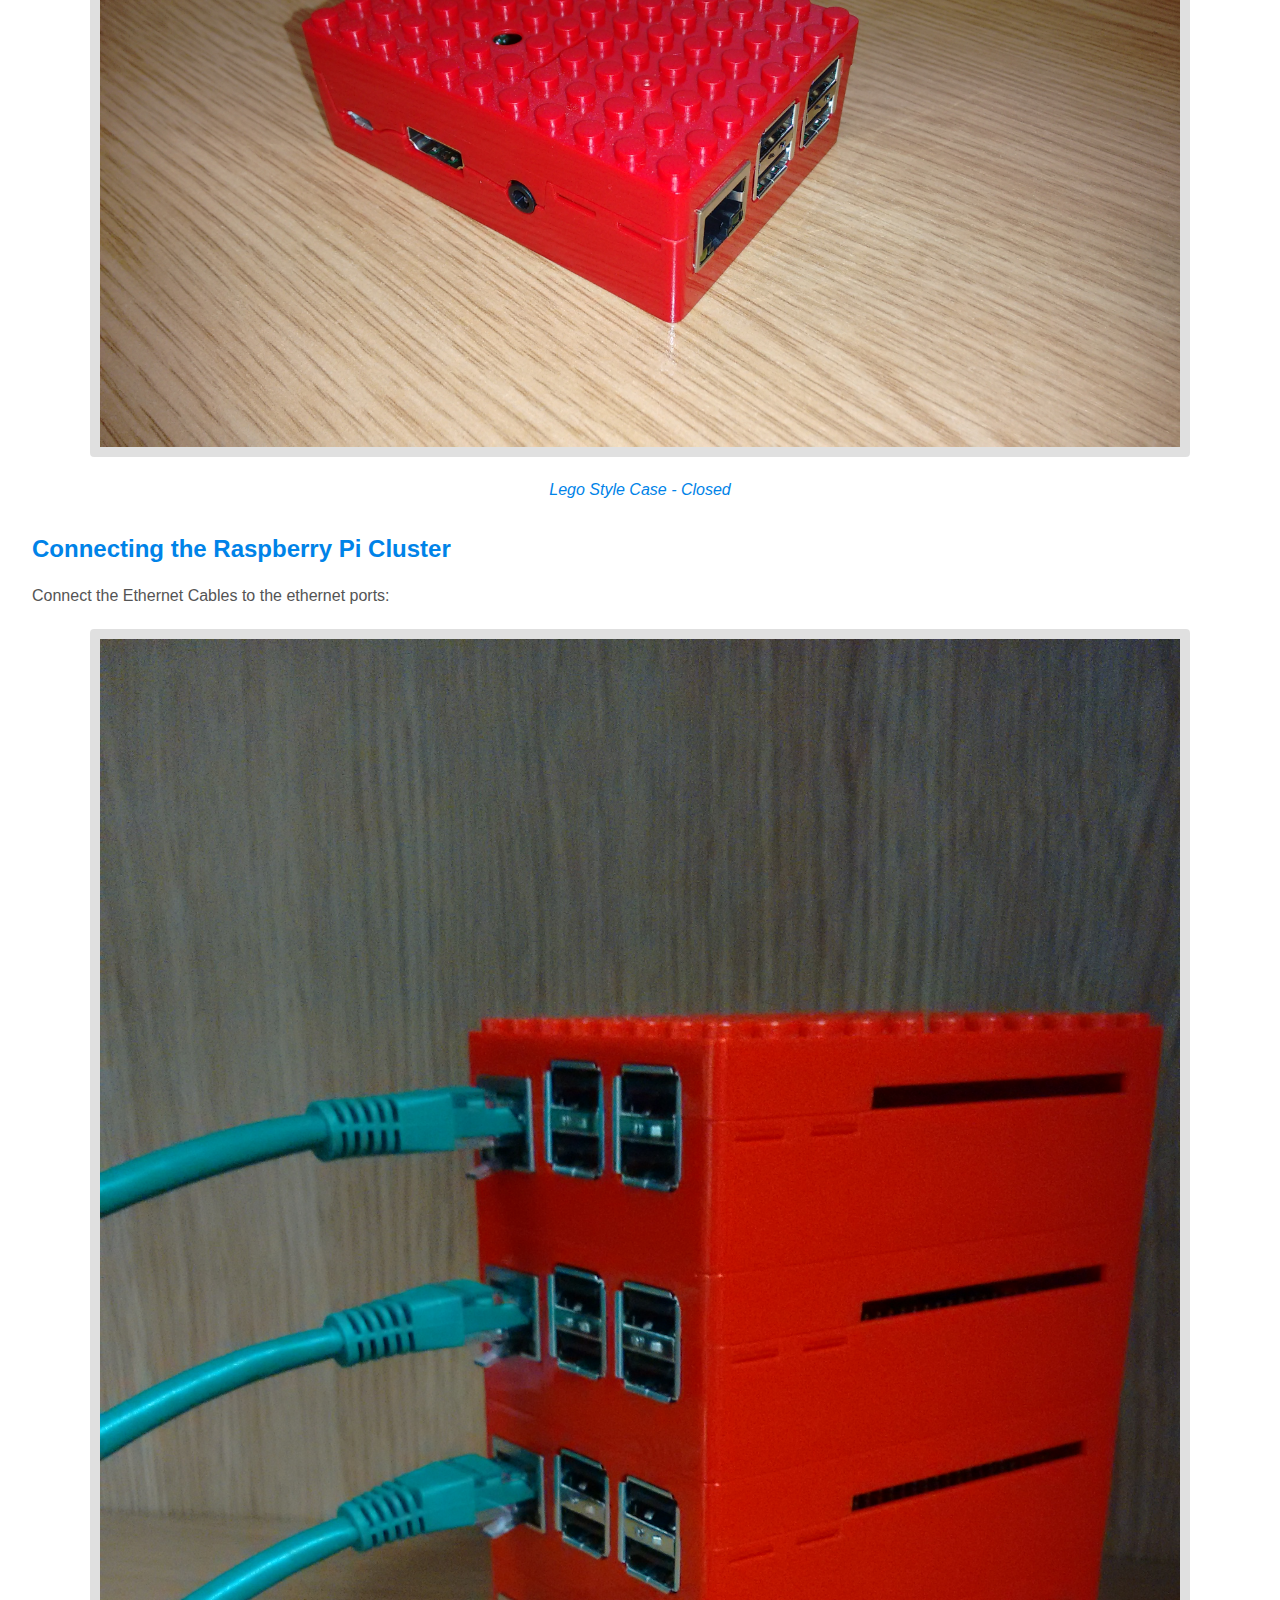
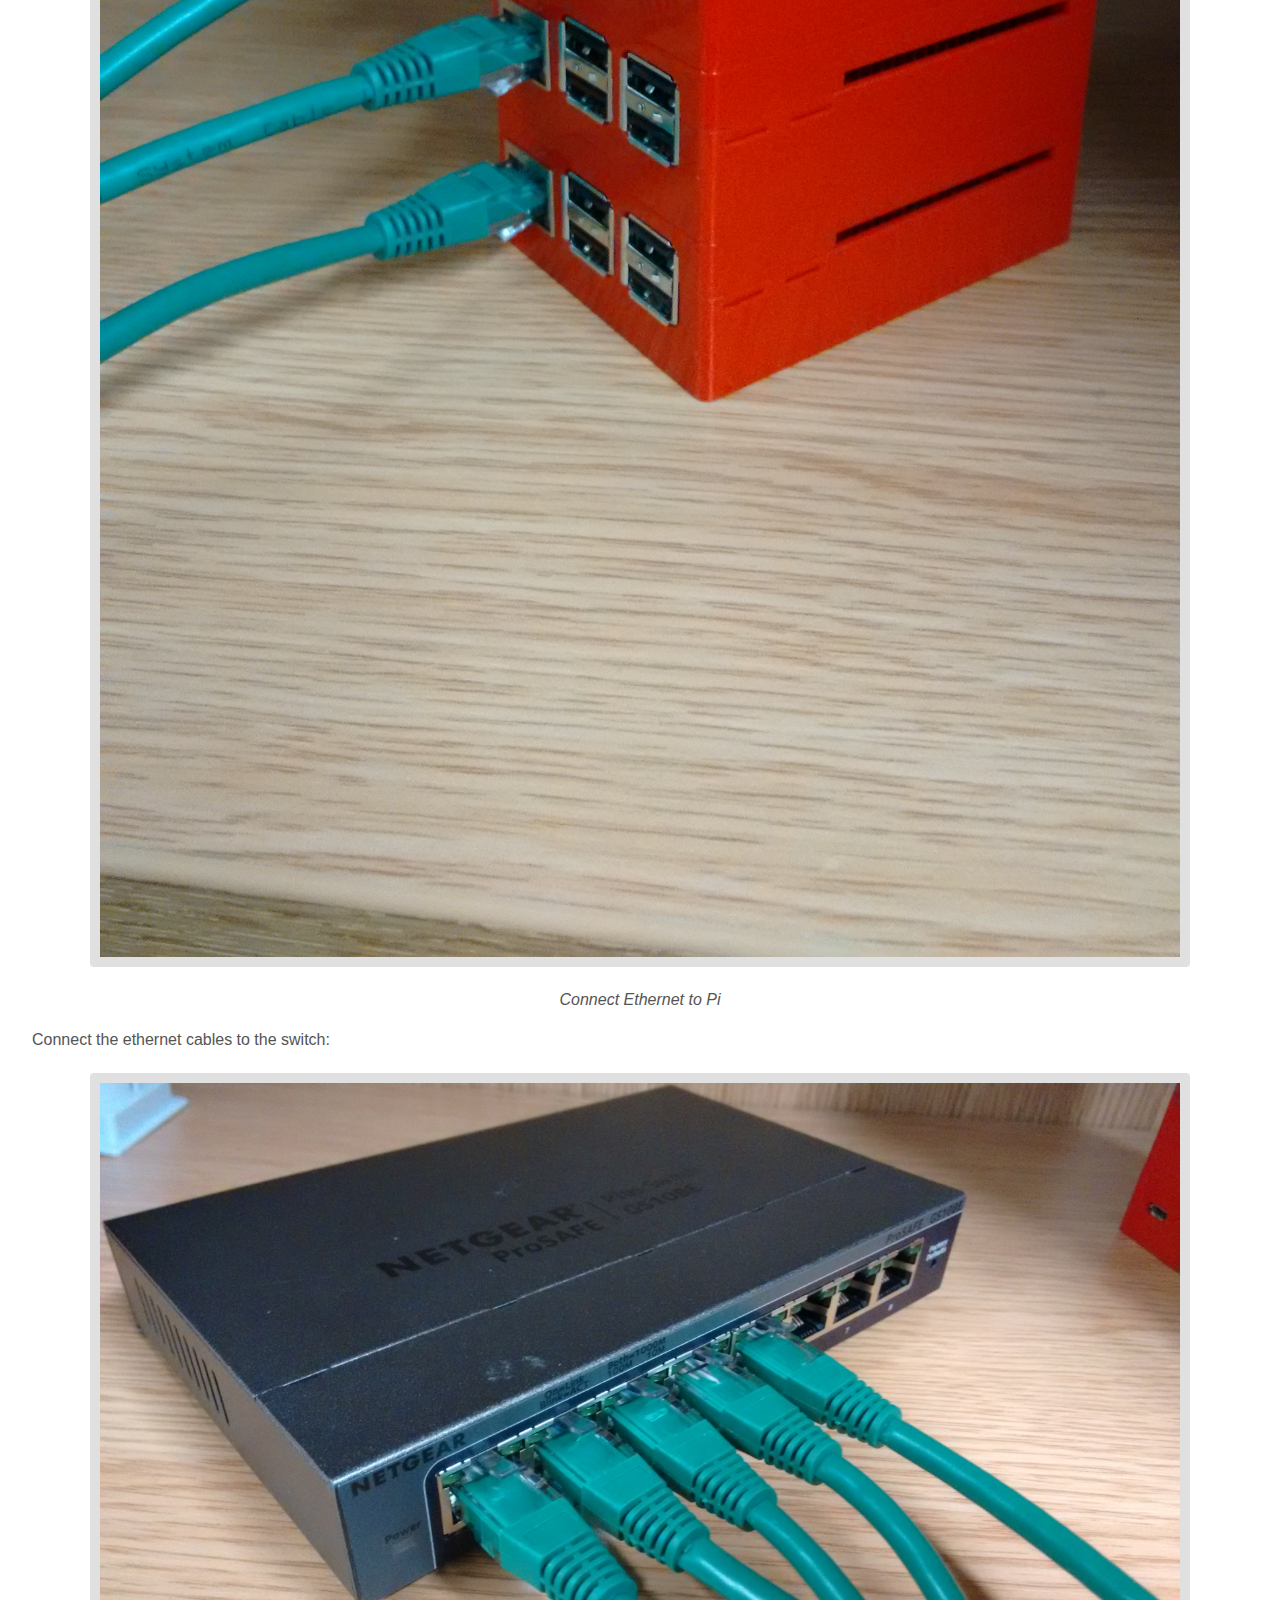
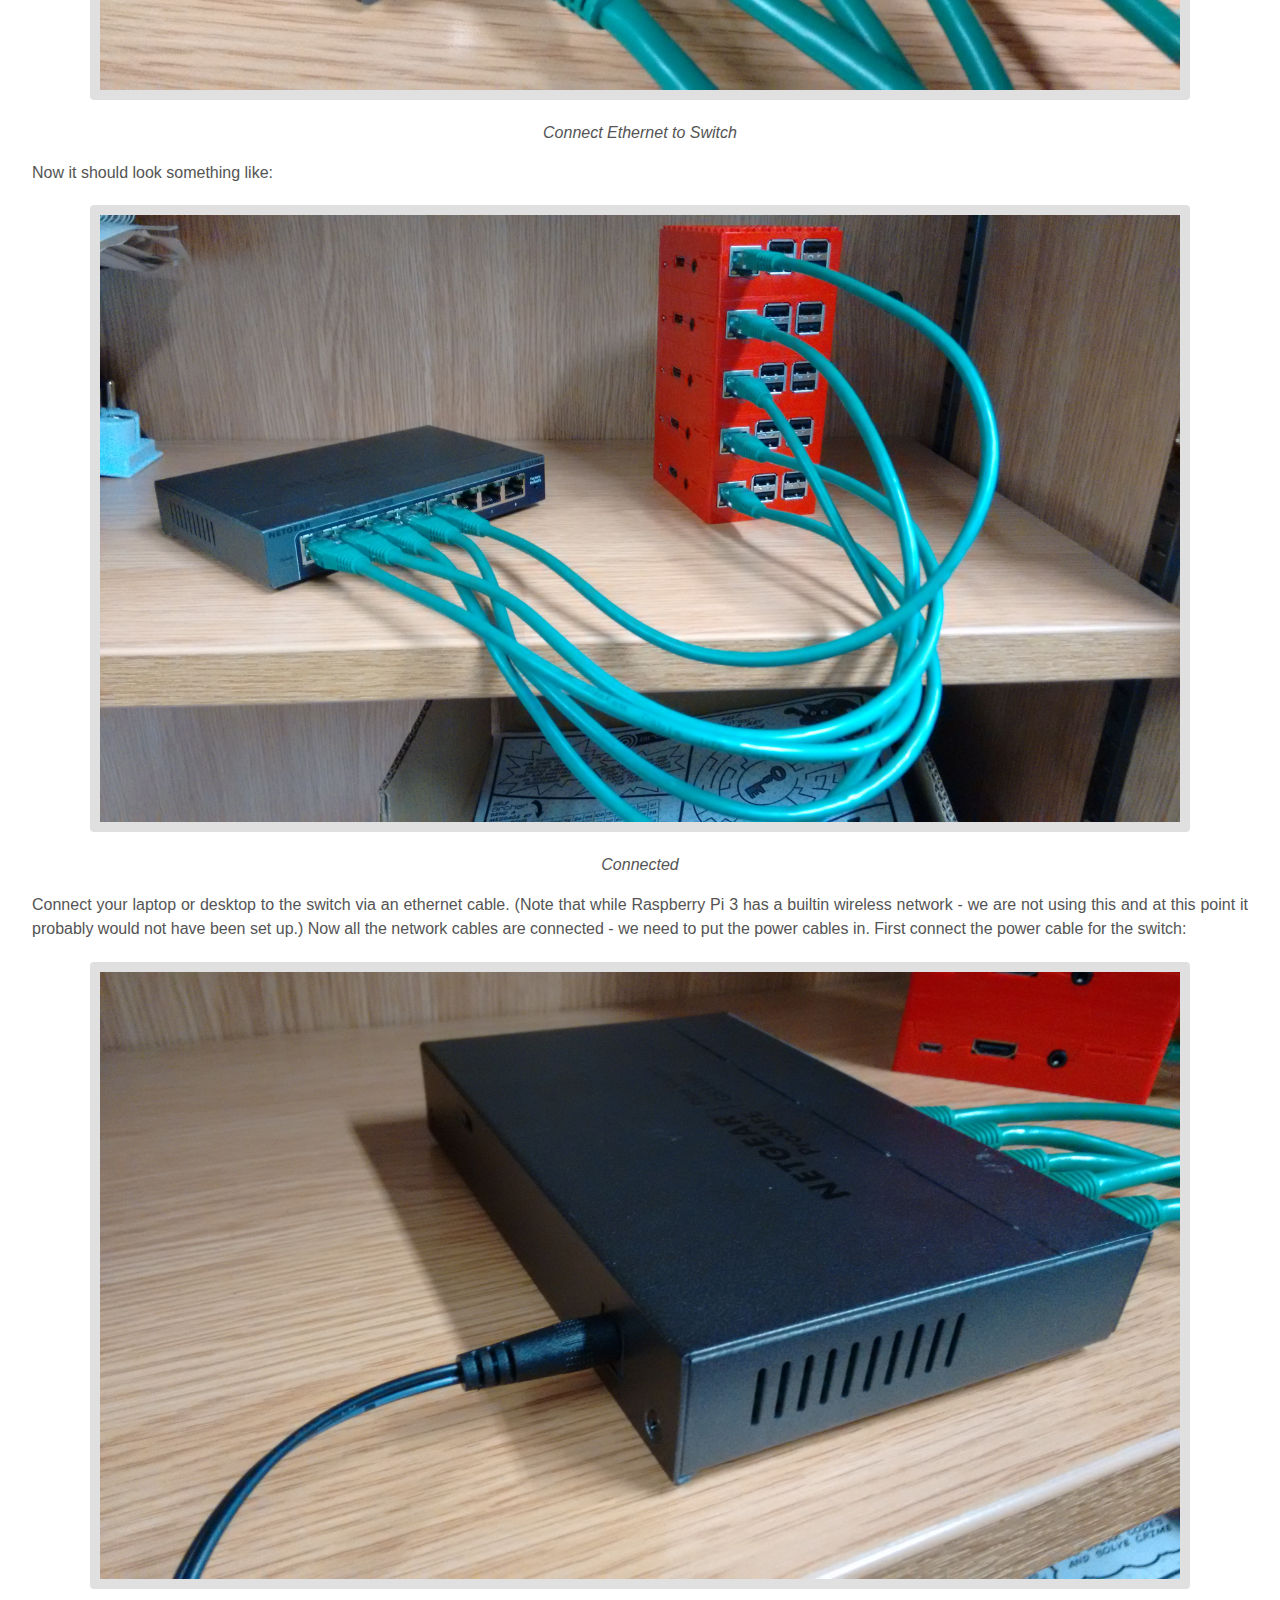
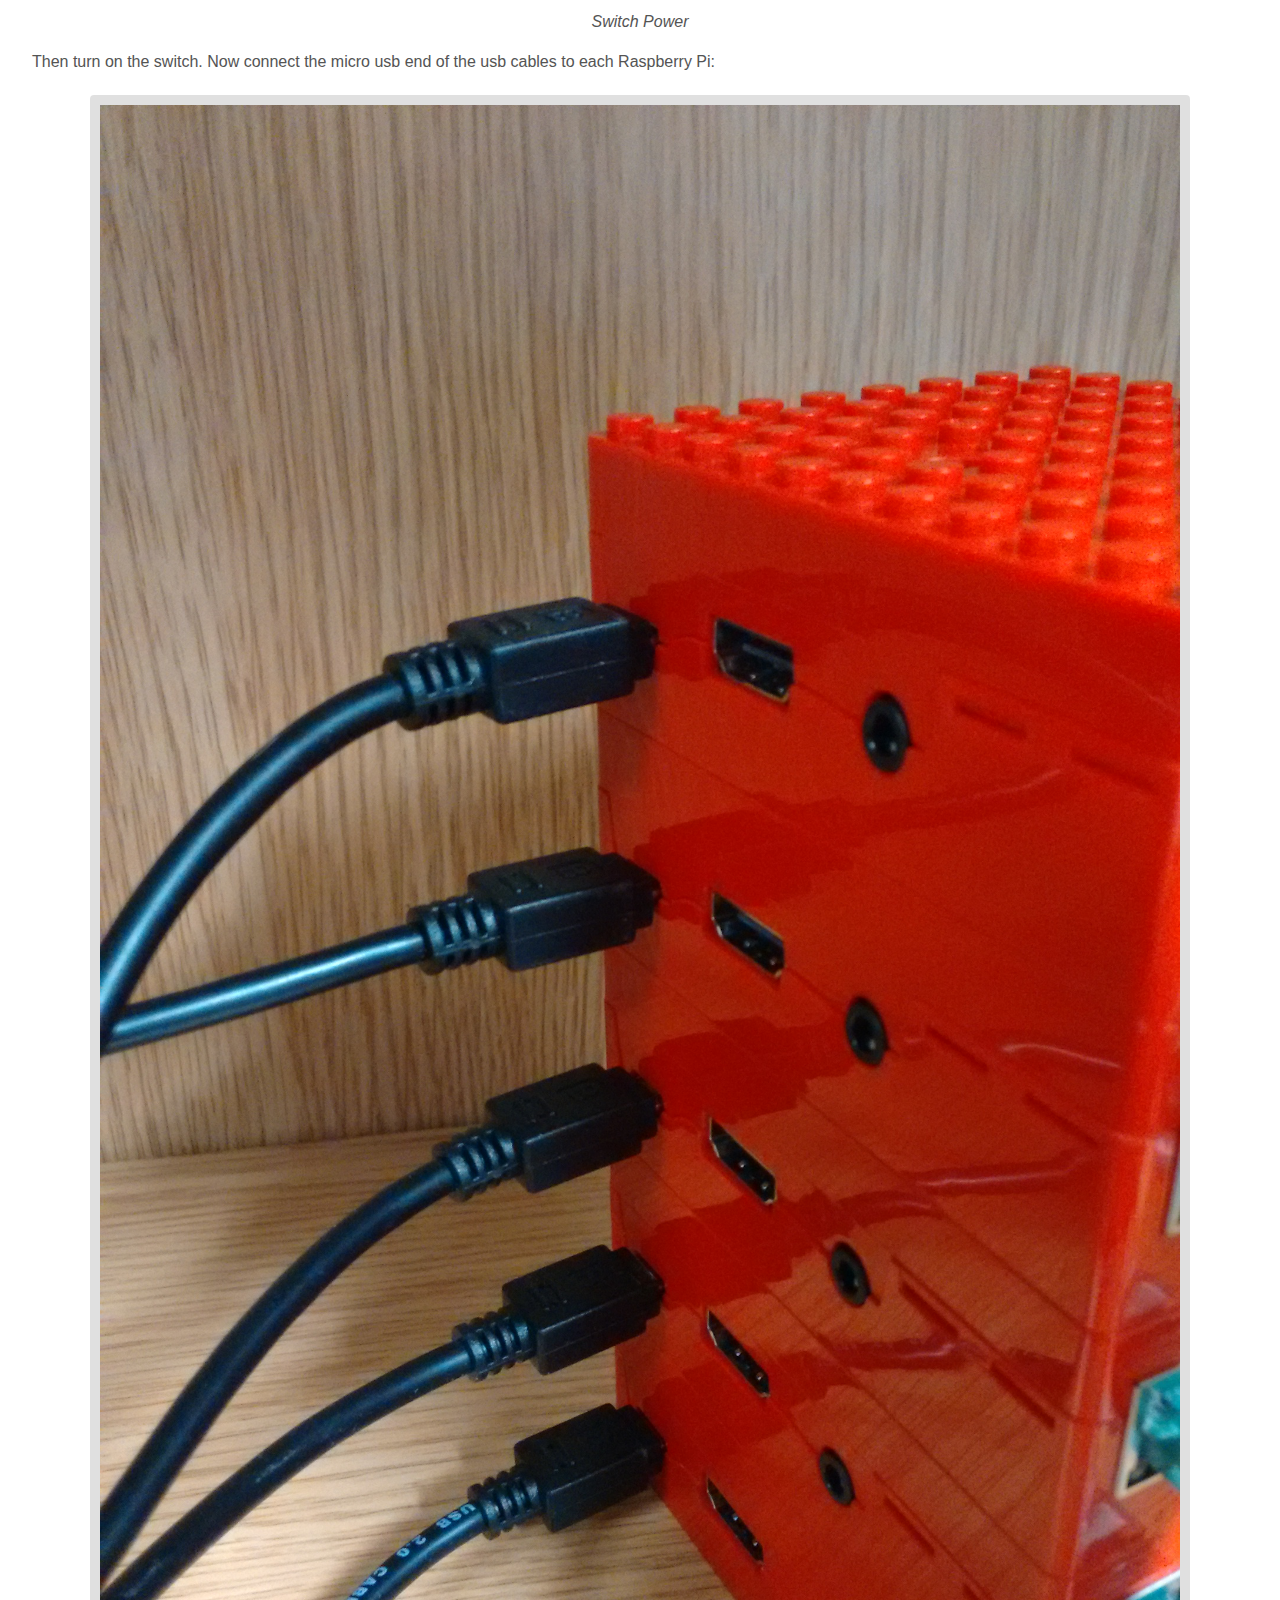
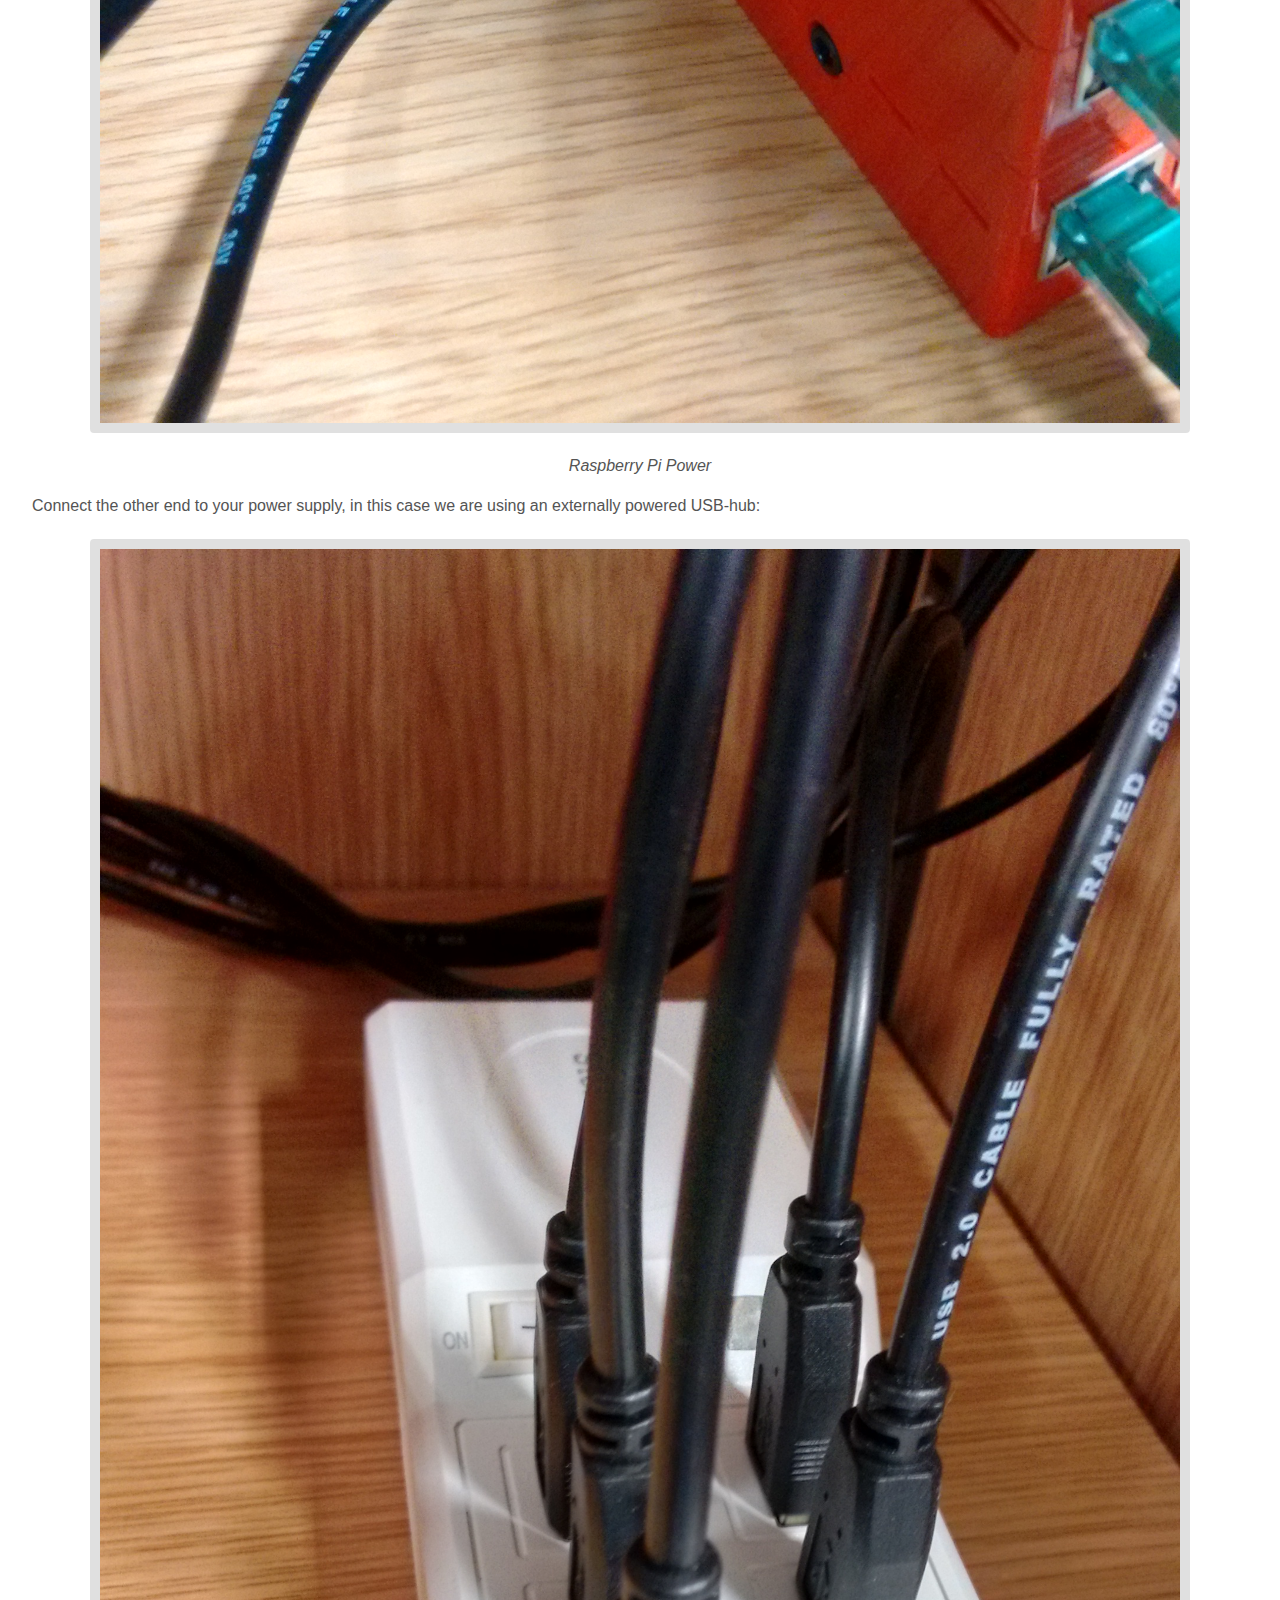
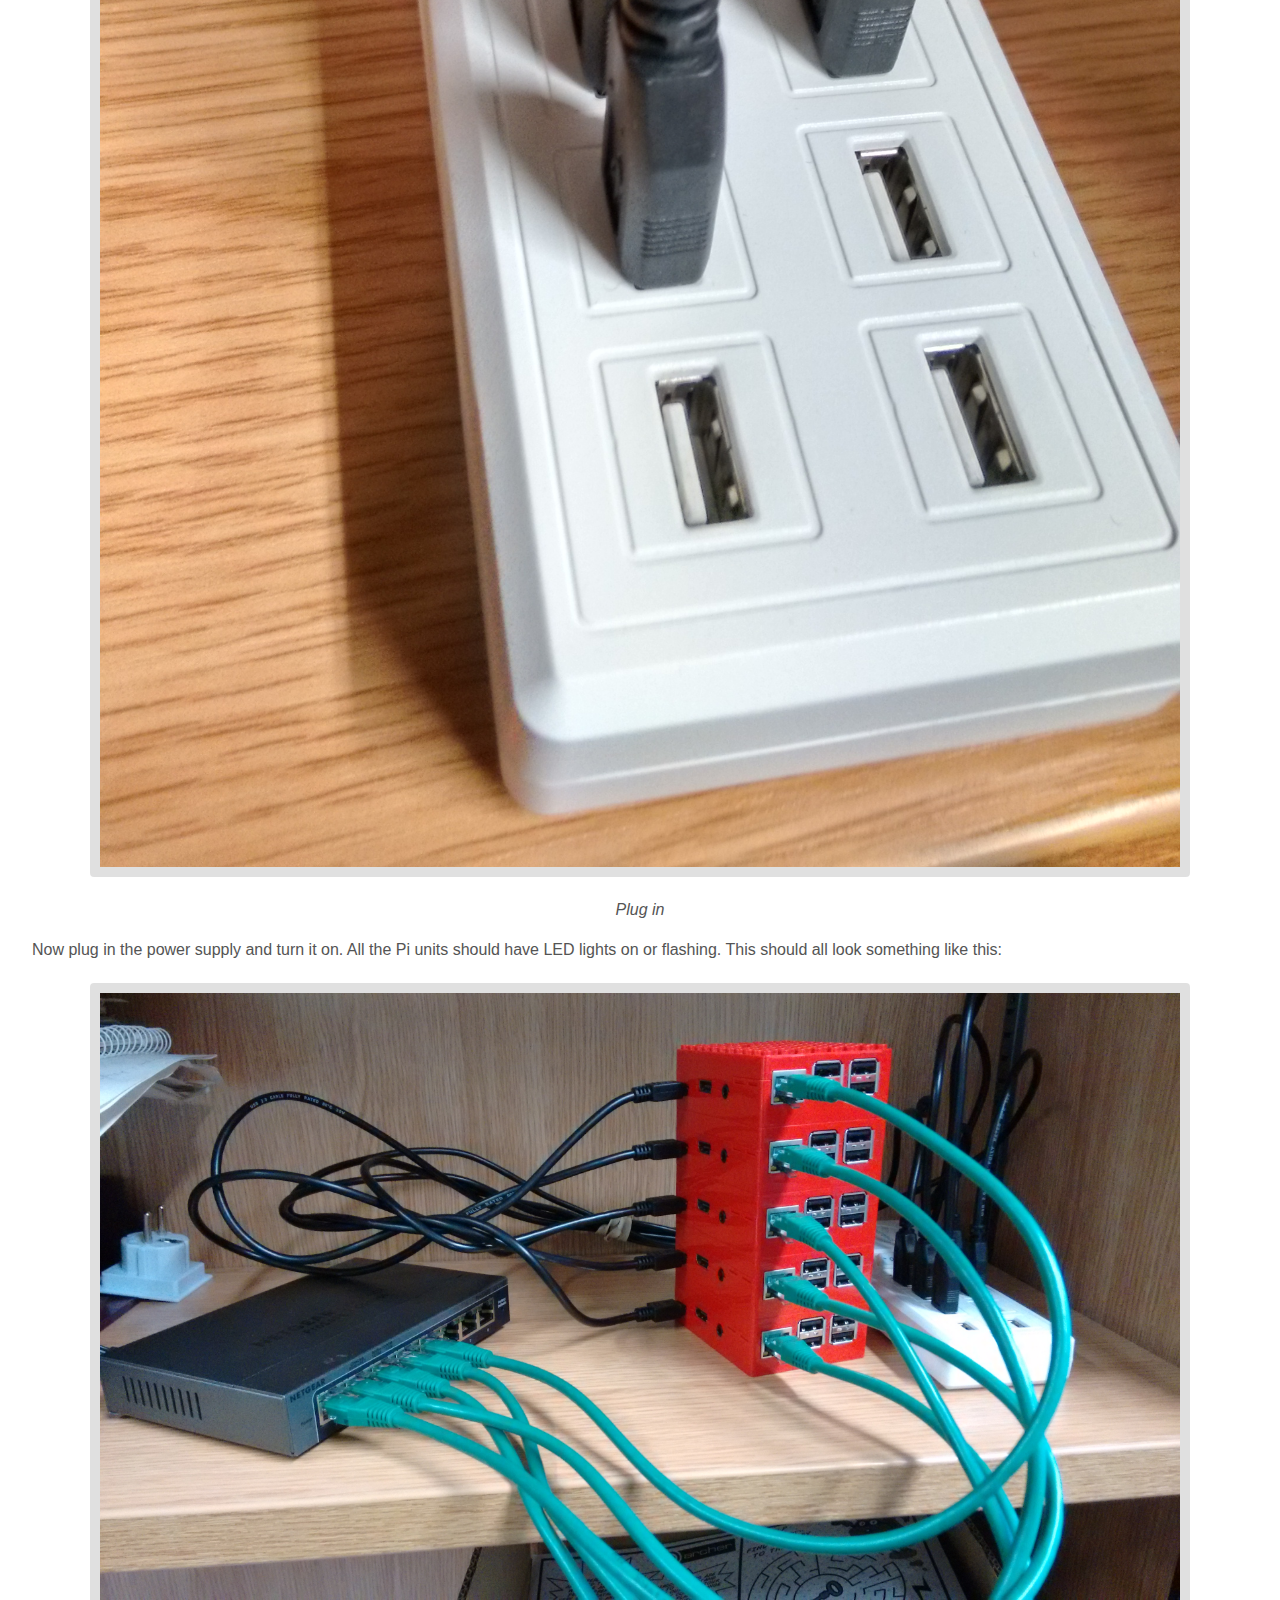
==== commit 902fe26d: "Merge 629cc69abe5481c92a5d3b54198ebfb7abd1bab1 into 88e759d0b90e3c1d8933ce8072bd79970d847ab6" ====
--- a/index.html
+++ b/index.html
@@ -1,881 +1,933 @@
 <!DOCTYPE html>
 <html>
-
-<head>
-  <meta charset="utf-8">
-  <meta http-equiv="X-UA-Compatible" content="IE=edge">
-  <title>Building a Little Cluster</title>
-  <meta name="description" content="a guide to setting up a raspberry pi cluster">
-  <link rel="stylesheet" href="css/main.css">
-</head>
-<body>
-  <img src="images/walogo.png"/>
-
-  <h1>Raspberry Pi Cluster Setup</h1>
-
-  <ul>
-    <li><a href="#intro">Setting up a Raspberry Pi Cluster</a></li>
-    <li><a href="#command">Command Terminals</a></li>
-    <li><a href="#materials">Materials</a></li>
-    <li><a href="#connections">Connecting the Pis</a></li>
-    <li><a href="#mainnode">Setting Up the Main Node</a></li>
-    <li><a href="#workers">Setting up the worker nodes</a></li>
-    <li><a href="#bench">Benchmarking</a></li>
-    <li><a href="https://www.epcc.ed.ac.uk/discover-and-learn/resources-and-activities/what-is-a-supercomputer/wee-archie">Wee Archie</a></li>
-    <!--TODO Add link to command glossary which I am going to make-->
-    <!--<li>Glossary of commands</li>-->
-  </ul>
-
-  <h2>Version and Authorship</h2>
-  <table>
-    <tr><td><b>Version</b></td><td>0.96</td></tr>
-    <tr><td><b>Author</b></td><td>A Grant (EPCC)</td></tr>
-    <tr><td><b>Contributors</b></td><td>M Antonioletti (EPCC), O T Brown (EPCC), J Kennedy (EPCC), G Gibb (EPCC),  R MacLeod (EPCC)</td></tr>
-    <tr><td><b>Notes</b></td><td>Linux Network Connection to be completed. </td></tr>
-    <tr><td><b>Notes</b></td><td>Raspbian SSH Access Note added. </td></tr>
-  </table>
-
-  <a name="intro"><h2>Before You Start</h2></a>
-
-  <p>
-    These instructions will help you set up a cluster of Raspberry Pi computers as a small parallel system. They will take you through the process of connecting the Pis together, setting up the environment and checking that it works correctly.
+    
+    <head>
+        <meta charset="utf-8">
+        <meta http-equiv="X-UA-Compatible" content="IE=edge">
+        <title>Building a Little Cluster</title>
+        <meta name="description" content="a guide to setting up a raspberry pi cluster">
+        <link rel="stylesheet" href="css/main.css">
+    </head>
+    <body>
+            <img src="images/walogo.png"/>
+      
+            <h1>Raspberry Pi Cluster Setup</h1>
+        
+            <ul>
+                <li><a href="#intro">Setting up a Raspberry Pi Cluster</a></li>
+                <li><a href="#command">Command Terminals</a></li>
+                <li><a href="#materials">Materials</a></li>
+                <li><a href="#connections">Connecting the Pi-s</a></li>
+                <li><a href="#mainnode">Setting Up the Main Node</a></li>
+                <li><a href="#workers">Setting up the worker nodes</a></li>
+                <li><a href="#bench">A Quick Benchmark</a></li>
+                <li><a href="https://www.epcc.ed.ac.uk/discover-and-learn/resources-and-activities/what-is-a-supercomputer/wee-archie">Wee Archie</a></li>
+            </ul>
+        
+        <h2>Version and Authorship</h2>
+        <table>
+            <tr><td><b>Version</b></td><td>0.95</td></tr>
+            <tr><td><b>Author</b></td><td>A Grant (EPCC)</td></tr>
+            <tr><td><b>Contributors</b></td><td>M Antonioletti (EPCC), G Gibb (EPCC)</td></tr>
+            <tr><td><b>Notes</b></td><td>Linux Network Connection to be completed. </td></tr>
+            <tr><td><b>Notes</b></td><td>Raspbian SSH Access Note added. </td></tr>
+        </table>
+      
+        
+            <a name="intro"><h2>Setting Up A Raspberry Pi Cluster</h2></a>
+
+        <p>These instructions will help you build and set up a small cluster of Raspberry Pi computers to use as a small parallel system. The instructions take you through the process of connecting the computers together, setting up the environment and checking that it works correctly.
+        </p>
+        <p>These instructions are not for complete beginners with computers - they assume knowledge of concepts such as networks, command line and file systems. There are some explanations in this document but still require some experience and a willingness to try things out.
+
+        </p>
+<p>
+        <b>Note:</b> these instructions deal with a cluster of 5 Raspberry Pis but the cluster can be of any size you want (minimum of 2 as otherwise it is not a parallel computer).
+   </p>         
+         <p>
+        <b>Note:</b> Raspbian refers to the version of Linux commonly distributed with the Raspberry Pi computers.
+   </p>    
+        <p>
+        <b>Note:</b> This is an initial version of these instructions - some parts may need to be updated or changed to make them clearer. If you try these instructions and find any issues or have suggestions, submit an issue to <a href="https://github.com/EPCCed/wee_archlet/issues">Cluster Instructions</a>.
+   </p>   
+        <a name="command">Command Terminals</a>
+        <p>
+        This document will refer to command terminals throughout, this is how the Raspberry Pis are accessed, how you configure them and how you tell the Raspberry Pis what you want them to do.
+        A command terminal provides a command line interface to a user. These often look like:
+                <figure>
+           
+<img src="images/terminal.png" alt="Terminal"/>
+            <figcaption>Example Terminal</figcaption>
+            </figure>
+        Sometime they will have light text on a dark background - you can configure them to your own liking. Regardless, a Raspberry Pi uses the Linux operating system and will have a terminal that functions and behaves in the same way this document describes.
+        </p>
+    <p>
+            If you are using Windows, you may need to install an SSH client to connect to the Raspberry Pi. An SSH client which is free is PuTTY - <a href="http://www.chiark.greenend.org.uk/~sgtatham/putty/">available from this link</a>.
+        </p>
+        <p>
+        On a Linux system, you will need to open a command terminal on your computer - you may be able to get this using a right mouse click and choosing "Terminal", or from a list of programs in the program menu.
+        </p>
+        <p>
+        On Windows you will need to start your SSH client.
+        </p>
+        <p>
+        On a Mac OS machine, Terminal is under Utilities in the Applications folder.
+        </p>
+        
+       <a name="materials"><h2>Materials</h2></a>
+<h3>Required</h3>
+         <ul>
+<li>5 Raspberry Pis (Note the examples used in these instructions are Raspberry Pi 3s - the instructions should work for most Raspberry Pi models - if problems are encountered please submit an issue to <a href="https://github.com/EPCCed/wee_archlet/issues">Cluster Instructions</a>).</li>
+<li>5 Power Supplies/1 Multisupply Unit.</li>
+<li>1 Switch (8 Ports).</li>
+<li>6 Ethernet Cables.</li>
+<li>5 USB Cables. </li>
+<li>Laptop or desktop PC with shareable ethernet connection.</li>
+</ul>
+<h3>Optional</h3>
+        <ul>
+<li>5 <a href="#case">Raspberry Pi cases - example cases are Lego-Style stackable cases</a>.</li>
+</ul>
+        
+<h3>Suitable and Unsuitable Raspberry Pi Models</h3>
+<p><b>NOTE:</b>There are many products with the Raspberry Pi name so this is a list of the ones that are suitable and unsuitable for these instructions.</p>
+<p>Suitable Raspberry Pi Models (these instructions work for these types of Raspberry Pi):</p>
+        <ul>
+            <li>Raspberry Pi 3</li>
+            <li>Raspberry Pi 2</li>
+        </ul>
+<p>Unsuitable Raspberry Pi Models (these instruction will not work or require substantial changes and/or additional hardware):</p>
+        <ul>
+            <li>Raspberry Pi Zero</li>
+            <li>Raspberry Pi Zero W</li>
+            <li>Raspberry Pi Compute Module</li>
+        </ul>
+        
+        <h3>Materials used in these instructions:</h3>
+                <ul>
+<li>5 Raspberry Pi 3.</li>
+            <li><a href="http://www.farnell.com/datasheets/1948264.pdf">1 Multi-USB Power Socket. Note - This model appears to have been discontinued. </a></li>
+<li>1 Netgear GS108E Switch (8 Ports). </li>
+<li>6 Ethernet Cables.</li>
+<li>5 USB Cables (A-Type USB Male to B-Type Micro-USB Male).</li>
+<li>1 Macbook with Wifi internet connection shared via Ethernet.</li>
+<li>5 <a href="http://cpc.farnell.com/multicomp/cbpiblox-red/pi-blox-enclosure-red-rev3/dp/SC14019"> Red Lego-Style Raspberry Pi cases</a>.</li>
+</ul>
+
+<h3>Important Note - Only for New Raspbian Installations</h3>
+<p>Due to changes in the recent versions of Raspbian and the NOOBS distributions, to follow these instructions you have to make a change 
+to your Raspberry Pi SD Card before you boot it up for the first time.</p>
+<p>The newer versions of Raspbian have SSH access disabled by default. You need to reenable it to follow the instructions below.</p>
+<p>This can be done by inserting the microSD cards containing Raspbian into your computer and creating a blank text file called SSH in the 
+boot partition. This will be the disk that appears in your file system when you insert the microSD card.</p>
+<p>Once you have created the file, you will be able to boot Raspbian with SSH remote access enabled.</p>
+
+
+<h3>The Hardware</h3>
+
+At the time of writing there are three types of  Raspberry Pi in the market - to distinguish between them we provide the following images:
+        <figure>
+           
+<img src="images/11546-04.jpg" alt="Raspberry Pi 1"/>
+            <figcaption>Raspberry Pi 1 Model B</figcaption>
+            </figure>
+           <figure>
+<img src="images/Raspberry-Pi-2-Bare-BR.jpg" alt="Raspberry Pi 2"/>
+            <figcaption>Raspberry Pi 2 Model B</figcaption>
+            </figure>
+           <figure>
+<img src="images/Raspberry_Pi_3_Model_B.png" alt="Raspberry Pi 3"/>
+            <figcaption>Raspberry Pi 3 Model B</figcaption>
+            </figure>
+
+        
+If you are using cases - this is the point where you should put the Raspberry Pi into its case. An example of a cased Raspberry Pi would look like this:
+           <figure>
+                <a name="case"/>
+<img src="images/IMG_20160906_105359475.jpg" alt="Cased Raspberry Pi Open"/>
+            <figcaption>Lego Style Case - Open</figcaption>
+            </figure>
+   <figure>
+<img src="images/IMG_20160906_105327393.jpg" alt="Cased Raspberry Pi Closed"/>
+            <figcaption>Lego Style Case - Closed</figcaption>
+            </figure>
+
+
+        <h2><a name="connections">Connecting the Raspberry Pi Cluster</a></h2>
+Connect the Ethernet Cables to the ethernet ports: 
+<figure>
+<img src="images/IMG_20170210_132818620.jpg" alt="Ether Pi"/>
+            <figcaption>Connect Ethernet to Pi</figcaption>
+            </figure>
+Connect the ethernet cables to the switch: 
+
+        <figure>
+<img src="images/IMG_20170210_132909899.jpg" alt="Ether Switch"/>
+            <figcaption>Connect Ethernet to Switch</figcaption>
+            </figure>
+Now it should look something like: 
+ <figure>
+<img src="images/IMG_20170210_132914225.jpg" alt="Ethernet"/>
+            <figcaption>Connected</figcaption>
+            </figure>
+Connect your laptop or desktop to the switch via an ethernet cable. (Note that while Raspberry Pi 3 has a builtin wireless network - we are not using this and at this point it probably would not have been set up.)
+
+Now all the network cables are connected - we need to put the power cables in.
+
+First connect the power cable for the switch:
+         <figure>
+<img src="images/IMG_20170210_132948565.jpg" alt="Ethernet"/>
+            <figcaption>Switch Power</figcaption>
+            </figure>
+
+Then turn on the switch.
+
+Now connect the micro usb end of the usb cables to each Raspberry Pi:
+         <figure>
+<img src="images/IMG_20170210_133056149.jpg" alt="Ethernet"/>
+            <figcaption>Raspberry Pi Power</figcaption>
+            </figure>
+
+Connect the other end to your power supply, in this case we are using an externally powered USB-hub:
+         <figure>
+<img src="images/IMG_20170210_133126552_HDR.jpg" alt="Ethernet"/>
+            <figcaption>Plug in</figcaption>
+            </figure>
+
+Now plug in the power supply and turn it on.
+
+All the Pi units should have LED lights on or flashing.
+
+This should all look something like this: 
+         <figure>
+<img src="images/IMG_20170210_133145864.jpg" alt="Ethernet"/>
+            <figcaption>Our Cluster</figcaption>
+            </figure>
+
+Now we have put all the hardware connections in, it is time to start configuring the software.
+
+<h3><a name="sharing">Network Software Setup</a></h3>
+
+        <p><b>Note: </b>These instructions assume you are using a computer connected to a WiFi network and that this computer has a free Ethernet port to connect to the cluster.</p>
+  <p>      
+First on your laptop/desktop you will have to configure the internet sharing:
+</p>
+<h4>Mac OS</h4>
+<ul>
+<li>Go to System Perferences</li>
+
+<li>Choose Sharing </li>
+         <figure>
+<img src="images/mac-preferences.png" alt="Mac preferences"/>
+            <figcaption>Mac preferences</figcaption>
+            </figure>
+<li>Click on Internet Sharing and choose share from Wifi to Ethernet </li>
+</ul>
+    <p>
+This will start a service which shares the connection from the WiFi across the Ethernet connection (through the switch) to the Raspberry Pis.
+</p>
+<h4>Windows 10</h4>
+        <h5>Share Network Connection</h5>
+        <ul>
+            <li>Open Settings</li>
+            <li>Choose Network and Internet</li>
+            <li>Choose "Network and Sharing Center</li>
+            <li>Choose "Change Adapter Settings"</li>
+            <li>Select the Wi-Fi connection (this maybe called something else on your computer but should be identifiable as being connected to a wireless network by a signal strength in the icon.)</li>
+             <li>Right Click and Choose "Properties"</li>
+             <li>Select the Sharing Tab</li>
+             <li>Under Sharing, click the box at "Allow other network users to connect through this computer's Internet Connection.</li>
+              <li>Ensure that the Home networking connection is your Ethernet network in the box below.</li>
+             <li>Your internet is now shared but you will need to use Nmap to get the attached IP addresses for the Raspberry Pis.</li>
+             <li>In the Network Connections where you selected the Wi-Fi connection, there should be a Ethernet connections, right click on it and choose Properties.</li>
+             <li>In the list headed "This connection uses the following items", click on the one called "Internet Protocal Version 4"</li>
+              <li>A Properties button will enable just below the list - click on it.</li>
+              <li>Take a note of the IP Address and Subnet Mask listed.</li>
+             <li>You can close these dialog boxes.</li>
+        <li>Now click on this link:<a href="#winnmap">Windows IP Address Discovery</a> to get instructions on how to get the Raspberry Pi IP addresses.</li></ul>
+
+<h4>Linux TODO</h4>
+<p>Need to fill in</p>
+        
+<h3>Getting into the Pi</h3>        
+        <p>
+Finding out the IP addresses of your Raspberry Pis. For the setup used here, the shared network connection showed up as an adapter called Bridge100 after running ifconfig. This is what allows the WiFi connection to be shared to the Ethernet connection.
+</p>
+        <p><b>Note:</b> the Bridge100 may be using some other name on your computer. To check which interface is created - type ifconfig before turning on your sharing or plugging in your adapter then run it again afterwards to find out what difference the changes made.</p>
+        <p>
+For a MacOS computer you need to find out the Bridge100 IP address. This is the most likely interface you are using for ethernet although some systems will vary.
+</p>
+Open a command terminal:
+<figure>
+           
+<img src="images/terminal.png" alt="Terminal"/>
+            <figcaption>Example Terminal</figcaption>
+            </figure>
+        <p>
+Type: <i>ifconfig</i>
+</p>
+This should put out something like:
+<pre>
+lo0: flags=8049&lt;UP,LOOPBACK,RUNNING,MULTICAST&gt; mtu 16384
+	options=3&lt;RXCSUM,TXCSUM&gt;
+	inet6 ::1 prefixlen 128 
+	inet 127.0.0.1 netmask 0xff000000 
+	inet6 fe80::1%lo0 prefixlen 64 scopeid 0x1 
+	nd6 options=1&lt;PERFORMNUD&gt;
+gif0: flags=8010&lt;POINTOPOINT,MULTICAST&gt; mtu 1280
+stf0: flags=0&lt;&gt; mtu 1280
+en0: flags=8863&lt;UP,BROADCAST,SMART,RUNNING,SIMPLEX,MULTICAST&gt; mtu 1500
+	ether a4:5e:60:e7:21:0f 
+	inet6 fe80::a65e:60ff:fee7:210f%en0 prefixlen 64 scopeid 0x4 
+	inet 172.20.152.14 netmask 0xfffff000 broadcast 172.20.159.255
+	nd6 options=1&lt;PERFORMNUD&gt;
+	media: autoselect
+	status: active
+en1: flags=963&lt;UP,BROADCAST,SMART,RUNNING,PROMISC,SIMPLEX&gt; mtu 1500
+	options=60&lt;TSO4,TSO6&gt;
+	ether 6a:00:00:41:c6:f0 
+	media: autoselect &lt;full-duplex&gt;
+	status: inactive
+en2: flags=963&lt;UP,BROADCAST,SMART,RUNNING,PROMISC,SIMPLEX&gt; mtu 1500
+	options=60&lt;TSO4,TSO6&gt;
+	ether 6a:00:00:41:c6:f1 
+	media: autoselect &lt;full-duplex&gt;
+	status: inactive
+bridge0: flags=8822&lt;BROADCAST,SMART,SIMPLEX,MULTICAST&gt; mtu 1500
+	options=63&lt;RXCSUM,TXCSUM,TSO4,TSO6&gt;
+	ether a6:5e:60:7e:1d:00 
+	Configuration:
+		id 0:0:0:0:0:0 priority 0 hellotime 0 fwddelay 0
+		maxage 0 holdcnt 0 proto stp maxaddr 100 timeout 1200
+		root id 0:0:0:0:0:0 priority 0 ifcost 0 port 0
+		ipfilter disabled flags 0x2
+	member: en1 flags=3&lt;LEARNING,DISCOVER&gt;
+	        ifmaxaddr 0 port 5 priority 0 path cost 0
+	member: en2 flags=3&lt;LEARNING,DISCOVER&gt;
+	        ifmaxaddr 0 port 6 priority 0 path cost 0
+	media: &lt;unknown type&gt;
+	status: inactive
+p2p0: flags=8843&lt;UP,BROADCAST,RUNNING,SIMPLEX,MULTICAST&gt; mtu 2304
+	ether 06:5e:60:e7:21:0f 
+	media: autoselect
+	status: inactive
+awdl0: flags=8943&lt;UP,BROADCAST,RUNNING,PROMISC,SIMPLEX,MULTICAST&gt; mtu 1484
+	ether ca:90:43:20:19:ba 
+	inet6 fe80::c890:43ff:fe20:19ba%awdl0 prefixlen 64 scopeid 0x9 
+	nd6 options=1&lt;PERFORMNUD&gt;
+	media: autoselect
+	status: active
+vboxnet0: flags=8943&lt;UP,BROADCAST,RUNNING,PROMISC,SIMPLEX,MULTICAST&gt; mtu 1500
+	ether 0a:00:27:00:00:00 
+	inet 192.168.59.3 netmask 0xffffff00 broadcast 192.168.59.255
+vboxnet1: flags=8842&lt;BROADCAST,RUNNING,SIMPLEX,MULTICAST&gt; mtu 1500
+	ether 0a:00:27:00:00:01 
+</pre>
+You are most likely to be looking for the bridge100 interface:
+<pre>
+bridge100: flags=8863&lt;UP,BROADCAST,SMART,RUNNING,SIMPLEX,MULTICAST&gt; mtu 1500
+	options=3&lt;RXCSUM,TXCSUM&gt;
+	ether a6:5e:60:7e:1d:64 
+	inet 192.168.2.1 netmask 0xffffff00 broadcast 192.168.2.255
+	inet6 fe80::a45e:60ff:fe7e:1d64%bridge100 prefixlen 64 scopeid 0xe 
+	Configuration:
+		id 0:0:0:0:0:0 priority 0 hellotime 0 fwddelay 0
+		maxage 0 holdcnt 0 proto stp maxaddr 100 timeout 1200
+		root id 0:0:0:0:0:0 priority 0 ifcost 0 port 0
+		ipfilter disabled flags 0x2
+	member: en4 flags=3&lt;LEARNING,DISCOVER&gt;
+	        ifmaxaddr 0 port 10 priority 0 path cost 0
+	Address cache:
+	nd6 options=1&lt;PERFORMNUD&gt;
+	media: &lt;unknown type &gt;
+	status: inactive
+    </pre>
+
+This is the IP address 192.168.2.1 (line beginning with inet above.)
+<p>
+There are two ways to find out what is connected:
+the first is to run the command <i>arp</i>.
+</p>
+<pre>
+ arp -i bridge100 -a
+</pre>
+This runs a program which returns information about what is connected currently to that interface.
+
+Command Breakdown:
+<pre> arp - program to run
+  
+-i value - use the interface value
+-a - display all current connections
+</pre>
+When you run this command you will get output which contains lines like:
+<pre>
+? (239.255.255.250) at 1:0:5e:7f:ff:fa on bridge100 ifscope permanent [ethernet]
+</pre>
+        <p>
+            Running the arp program will give you a list of connected IP addresses on your Bridge100 interface, this list of addresses is the list of Raspberry Pi addresses - there should be the same number of addresses as you have Raspberry Pis connected.
+        </p>
+<p>
+The other way is to install a program like nmap, which is available from <a href="https://nmap.org/">https://nmap.org/</a>.
+</p>
+       <p> To run nmap to scan on your network you can do it in two ways:</p>
+        <ul>
+            <li>Scan a range of IP addresses: <pre> nmap 192.168.2.1-255</pre>
+            Use this option if you know what range your connection sharing will use; replace the IP address range with your own values.</li>
+            <li>Scan a subnet on the network: <pre>nmap 192.168.2.0/24</pre>
+            Use this option if you only know the start of the IP address range (e.g. 192.168.2) and it will scan over the whole subnet.</li>
+        </ul>
+    
+        <h4> <a name="winnmap">Windows</a> </h4>     
+ <p>       
+Install Nmap (available at <a href="https://nmap.org/">https://nmap.org/</a>) if you are using Windows - this is the easiest way to determine the IP addresses. Using the Ethernet IP address you noted before when sharing the Internet Connection, run the command, replacing the IP address with yours but change the last number to 0:
+ 
+</p>
+            <pre>
+c:\nmap 192.168.137.0/24
+     </pre>
+    <p>This should give output like:</p>
+        <pre>
+C:\>nmap 192.168.137.0/24
+
+Starting Nmap 7.40 ( https://nmap.org ) at 2017-04-26 15:53 GMT Daylight Time
+Nmap scan report for 192.168.137.225
+Host is up (0.00013s latency).
+All 1000 scanned ports on 192.168.137.225 are closed
+MAC Address: 98:5A:EB:C7:15:8B (Apple)
+
+Nmap scan report for 192.168.137.1
+Host is up (0.0013s latency).
+Not shown: 997 closed ports
+PORT    STATE SERVICE
+135/tcp open  msrpc
+139/tcp open  netbios-ssn
+445/tcp open  microsoft-ds
+
+Nmap done: 256 IP addresses (2 hosts up) scanned in 23.48 seconds
+
+C:\>
+        </pre>
+        <p>All the IP addresses which show up starting with Nmap scan report for IP address will be your Raspberry Pis - except for the one with your written down IP address.</p>
+        <p>
+Now we know what IP addresses are assigned to the Pis.
+</p>
+        <p>
+IP addresses are what we can use to identify a Pi on the network and use it as a target to log in - its the same as a street address when going somewhere - though IP addresses can change. 
+            
+A brief explanation of IP Addresses and DHCP are available at the following links:
+            </p>
+<ul>
+<li><a href="https://en.wikipedia.org/wiki/IP_address">IP Address</a></li>
+<li><a href="https://en.wikipedia.org/wiki/Dynamic_Host_Configuration_Protocol">DHCP</a></li>
+</ul>
+       
+
+    <p>
+Now we have our Pis started, we know their current IP addresses - now we should start doing some configuration and setup. 
+        <b>Note: These IP addresses are only valid with the current connection to your computer. After the setup is complete, the Raspberry Pis will be assigned addresses by the cluster server.</b>
+</p>
+    <p>
+For example, my Pi addresses are:
+           </p>
+    <pre>
+192.168.2.18
+192.168.2.19
+192.168.2.20
+192.168.2.21
+192.168.2.22
+</pre>
+        <p>
+I am going to make the Pi with address 192.168.2.18 the master node in the cluster and the other Pis will be worker nodes.
+    </p>
+        <p>
+The master node in our clusters will run the network assigning IP addresses via the DHCP server, share its Wifi connection (if used), share a networked drive for files and start the programs we will run on the cluster.
+               </p>
+        <p>
+The worker nodes will do the actual computation in any programs.
+</p>
+    <a name="mainnode"><h2>Setting Up the Main Node</h2></a>
+        
+<p>
+We will start with the master node.
+</p>        
+        <p>
+In your command terminal type the following command, replacing the 192.168.2.18 with your IP address for your Pi:
+        </p>        
+<pre>
+ssh pi@192.168.2.18
+</pre>
+        <p>
+You will get output like this coming up:
+        </p>        
+    <pre>
+The authenticity of host '192.168.2.18 (192.168.2.18)' can't be established.
+RSA key fingerprint is a0:97:1f:d6:df:8c:a5:45:db:fe:b4:94:46:1d:0f:48.
+Are you sure you want to continue connecting (yes/no)? 
+</pre>
+        <p>
+Type yes in and the following will appear:
+            </p>        
+<pre>
+Warning: Permanently added '192.168.2.18' (RSA) to the list of known hosts.
+pi@192.168.2.18's password: 
+</pre>
+        <p>
+Type in the password: <i>raspberry</i>
+</p>       
+        <p>
+Now you have logged into your new master node for your cluster.
+</p>       
+        <p>
+To breakdown what happened, you typed in 
+            </p>        
+        <pre>ssh pi@192.168.2.18</pre>
+<p>
+This is a command which runs the ssh client on your computer and tries to connect to a system at address 192.168.2.18 with the user name pi. This is a standard way of logging into a remote system - like a supercomputer such as ARCHER.
+</p>        
+        <p>
+You will then get output like:
+</p>
+    <pre>
+The programs included with the Debian GNU/Linux system are free software;
+the exact distribution terms for each program are described in the
+individual files in /usr/share/doc/*/copyright.
+
+
+Debian GNU/Linux comes with ABSOLUTELY NO WARRANTY, to the extent
+permitted by applicable law.
+Last login: Fri Feb 26 03:25:51 2016
+pi@raspberrypi:~ $ 
+</pre>
+<p>
+<a name="configrpi">Let's do some main system configuration</a>:
+</p>        
+        <p>
+Type the command  sudo raspi-config and press Enter/Return, e.g.:
+        </p>        
+<pre>
+pi@raspberrypi:~ $ sudo raspi-config
+</pre>
+        <p>
+This will run a provided Raspberry Pi configuration program.
+            </p>        
+<p>
+The sudo command means that any following commands will be run as the super-user which has permissions to make system changes rather than just changes in a user own files.
+</p>
+        <p>
+When a menu appears:
+        </p>        
+<ul>
+<li>Choose option 3 Boot Options.</li>
+<li>Now choose option B1 Text console and hit enter/return.</li>
+</ul>
+        <p>
+This will mean that the Raspberry Pi will always boot to a command line rather than a GUI (that is a Graphical User Interface which is what we normally use in everyday use of computers).
+        </p>        
+<ul>
+<li>Now choose the option 9 Advanced Options.</li>
+<li>Choose the Option A2 Hostname and hit enter/return.</li>
+        </ul>    
+        <p>
+An information screen will appear - read it before continuing.
+</p>
+<p>On this screen, there is a hostname, an easy to recognise name, for the Raspberry Pi you are logged into. To make it more identifiable and customise your cluster, you can choose a name for the Raspberry Pi you are logged into.
+        </p>
+        <p>
+In my example I will change it to <i>beira</i> and hit enter/return to confirm it.
+        </p>
+
+<p>
+We need to set the right time zone so that the date and time on the Pi is correct.
+        </p>
+<ul>
+    <li>Choose Option 5 Internationalisation Options.</li>
+<li>Choose the T2 Change Timezone option.</li>
+  <li>  From the list choose your area, for me it is Europe.</li>
+    <li>Then choose your closest location, I chose London.</li>
+        </ul>    
+    
+<p>
+Once back in the main menu, use the cursor/arrow keys to move to the button which says Finish and hit enter/return.
+          </p>
+        <p>
+It will ask if you want to reboot - choose yes and reboot this Pi.
   </p>
-  <p>
-    These instructions are not for complete beginners with computers - they assume knowledge of concepts such as networks, command line and file systems. There are some explanations in this document, but it still require some experience and a willingness to try things out.
+    <p>    
+Your ssh session with the Raspberry Pi will end. The Raspberry Pi will take a little time to reboot before you can log in again to continue. Have patience here.
   </p>
-  <p>
-    <b>Note:</b> these instructions deal with a cluster of 5 Raspberry Pis but the cluster can be of any size you want (minimum of 2, as otherwise it is not a parallel computer!)
+        <p>
+Now log back into the Raspberry Pi using the ssh command previously used and put in the password.
   </p>
-  <p>
-    <b>Note:</b> Raspbian refers to the version of Linux commonly distributed with the Raspberry Pi computers. New Out Of Box Software (NOOBS) is an easy-to-use installation manager for Raspian which you can use if you're setting up your Pis for the first time.
-    Please ensure you have Rasbian installed on each SD card before you begin and the SD card is inserted into a Raspberry Pi.
+        <p>
+Now you will note that the command line says pi@your-hostname-here so my example shows
   </p>
-  <p>
-    <b>Note:</b>If you try these instructions and find any issues or have suggestions, please submit an issue to <a href="https://github.com/EPCCed/wee_archlet/issues">our GitHub repo</a>.
+    <pre>
+pi@beira:~ $
+</pre>
+        <p>
+We will now install some updates on the Raspberry Pi main software. The first command to run is rpi-update.
+          </p>
+<pre>
+pi@beira:~ $ sudo rpi-update
+</pre>
+        <p>
+This will update the Raspberry Pi with the latest version of the core software and firmware for the system - it will take a few minutes and start with output like:
   </p>
-  <a name="command"><h3>Command Terminals</h3></a>
-  <p>
-    This document will refer to command terminals throughout, when accessing, configuring, and controlling the Raspberry Pis from your computer. A command terminal provides a textual interface to a user, rather than a graphical interface that you might be more used to. Command line interfaces often look like:
-    <figure>
-      <img src="images/terminal.png" alt="Terminal"/>
-      <figcaption>Example Terminal</figcaption>
-    </figure>
-    Sometimes they will have light text on a dark background - you can configure them to your own liking. Regardless, a Raspberry Pi uses the Linux operating system and will have a terminal that functions and behaves in the same way this document describes.
+        <pre>
+ *** Raspberry Pi firmware updater by Hexxeh, enhanced by AndrewS and Dom
+ *** Performing self-update
+ *** Relaunching after update
+ *** Raspberry Pi firmware updater by Hexxeh, enhanced by AndrewS and Dom
+#############################################################
+WARNING: This update bumps to rpi-4.9.y linux tree
+Be aware there could be compatibility issues with some drivers
+Discussion here:
+https://www.raspberrypi.org/forums/viewtopic.php?f=29&t=167934
+##############################################################
+Would you like to proceed? (y/N)
+</pre>
+        <p>
+If you do not want to perform this update, choose <i>N</i>, otherwise type <i>y</i>. You will need to reboot the Raspberry Pi for this to take effect.
+          </p>
+    <pre>
+pi@beira:~ $ sudo reboot
+</pre>
+<p>
+This will take a little time.
+</p>        
+        <p>
+So far what has been done:
+            </p>        
+<ul>
+<li>The hardware and cables have been connected together.</li>
+<li>We shared our internet connection.</li>
+<li>We chose a master node and logged into it.</li>
+<li>We chose a hostname and updated the core software.</li>
+</ul>
+        <p>
+Now log back into the node you are working on.
+</p>  
+        <p>
+Before we run any more software updates or install new software we will begin to setup the passwordless login system that the cluster will need to run programs.
+</p>        
+        <p>
+At the command line run the following:
+        </p>        
+    <pre>
+pi@beira:~ $ ssh-keygen -t rsa
+</pre>
+        <p>
+This will generate what is called a public/private key pair - this is a system used for encryption and security to allow information to be shared in private. This will generate a public file which can be given to any other machine or person you want to communicate with and a private file which has to be kept secret so that other people know that only you sent information to them or the information they send to you using your public key can only be read by you.
+</p>        
+        <p>
+Use the default settings for the first prompt and don’t put in a passphrase for this cluster (just press return/enter when you are asked for a pass phrase). 
+Your interaction should look a little like:
+        </p>        
+    <pre>
+pi@beira:~ $ ssh-keygen -t rsa
+Generating public/private rsa key pair.
+Enter file in which to save the key (/home/pi/.ssh/id_rsa): 
+Created directory '/home/pi/.ssh'.
+Enter passphrase (empty for no passphrase): 
+Enter same passphrase again: 
+Your identification has been saved in /home/pi/.ssh/id_rsa.
+Your public key has been saved in /home/pi/.ssh/id_rsa.pub.
+The key fingerprint is:
+9b:98:c7:86:17:0a:1e:32:95:65:ee:1c:0f:48:48:ef pi@beira
+The key's randomart image is:
++---[RSA 2048]----+
+| .... o          |
+|  .o *           |
+|    = +          |
+|   o o +         |
+|  o E o S        |
+|   + o * +       |
+|    . = B        |
+|       +         |
+|                 |
++-----------------+
+pi@beira:~ $ 
+</pre>
+        <p>
+You’ve set up a ssh key - remember how to do this as you will be doing it again later. Now we will update some of the operating system and installed software, run the command:
+            </p>        
+<pre>
+sudo apt-get update
+    </pre>
+        <p>
+This will pull information about the latest versions of packages available for the Raspberry Pi operating system. It will take about 30-50 seconds to run.
+</p>     
+        <p>
+Now we will run:
+        </p>        
+<pre>
+sudo apt-get upgrade
+</pre>
+        <p>
+This will upgrade the installed software to its latest versions - which should include bug fixes and improvements.
+</p>  
+        <p>
+When the prompt asks enter ‘Y’ and it will install the upgrades.
+</p>  
+    <p>    
+Depending on the number of upgrades it could take a long period of time to run this command.
+</p>   
+        <p>
+Once the update has finished, we will start to set up the Network File System (NFS) server component.
+</p>        
+        <p>
+First thing we want to do is to add a network module, so run the following command:
+        </p>        
+<pre>
+sudo nano /etc/modules
+</pre>
+        <p>
+This should open up a file like this:
+        </p>
+      <figure>
+<img src="images/nanomodules.png" alt="Text Editor"/>
+            <figcaption>Adding ipv6</figcaption>
+            </figure>
+<p>
+at the end of the file, using the cursor keys to move,  if it is not present, add the following:
+</p>
+        <pre>
+ipv6
+</pre>
+<ul>
+   <li> Now press the keys CRTL and O at the same time - this will save the file.</li>
+    <li>Now press the keys CRTL and X at the same time - this will close nano.</li>
+</ul>
+<p>        
+<b>Note:</b> nano is a simple text editor program that we will be using during this configuration process.
+</p>
+<p>
+Run the command: 
+    </p>
+<pre>
+sudo service rpcbind start 
+</pre>    
+        <p>
+Now we will install the NFS Kernel server - this is needed to run the server for the NFS drive.
+</p>
+        <pre>
+sudo apt-get install nfs-kernel-server
+</pre>
+        <p>
+Now we will start to create the actual shared location. Start by creating a directory in /home for sharing
+        </p>
+<pre>
+sudo mkdir -p /home/shared_dir
+</pre>
+        <p>
+<i>mkdir</i> is a command used to create a directory (which can contain other directories and files).
+</p>
+        <p>
+Now change its access permissions so that everyone can read or write to this directory:
+        </p>
+<pre>
+sudo chmod 777 /home/shared_dir
+</pre>
+        <p>
+            <i>chmod</i> is a command to change the access permissions on a file or directory. Here 777 means that everyone can read, write or execute commands in that directory. If you only want the owner to be able to write and others to only read you would use 644. This link will take you to the <a href="https://en.wikipedia.org/wiki/Chmod">Wikipedia chmod entry</a>.
+</p>
+        <p>
+Now we need to mount the shared_dir and bind it.
+        </p>
+    <pre>
+sudo mount --bind /home/shared_dir/ /home/shared_dir/
+</pre>
+        <p>
+This means that the system recognises this as something which is a mountable drive in the system - so that it can share it to other computers.
+</p>
+        <p>
+Now we need to make sure the directory gets mounted and exported each time when the system boots up and that other computers can access it.
+</p>
+        <p>
+Run the following command: 
+</p>
+    <pre>
+sudo nano /etc/fstab
+</pre>
+        <p>
+at the end of the file add the following:
+        </p>
+    <pre>
+/home/shared_dir  /home/shared_dir   none   bind  0 0
+    </pre>
+<ul>
+   <li> Now press the keys CRTL and O at the same time - this will save the file.</li>
+    <li>Now press the keys CRTL and X at the same time - this will close nano.</li>
+</ul>
+        <p>
+To continue the configuration, run:
+        </p>
+    <pre>
+sudo nano /etc/default/nfs-kernel-server
+</pre>
+        <p>
+Make sure that one of the following options is present in the opened file:
+          </p>
+<pre>    
+NEED_SVCGSSD=no
+</pre>
+        <p>
+or 
+      </p>
+    <pre> 
+NEED_SVCGSSD=“no”
+    </pre>
+        <p>
+or
   </p>
-  <p>
-    On a Linux system, you will need to open a command terminal on your computer - you may be able to get this using a right mouse click and choosing "Terminal", or from a list of programs in the program menu.
+    <pre> 
+ NEED_SVCGSSD=“”
+    </pre>
+        <p>
+or
   </p>
-  <p>
-    On Windows 10 you can use PowerShell, which you can find through the search feature in the taskbar. If you prefer, you can install a Secure Shell (SSH) client to connect to the Raspberry Pis. Two free options are: - <a href="http://www.chiark.greenend.org.uk/~sgtatham/putty/">PuTTY</a>, and <a href="https://mobaxterm.mobatek.net/">MobaXterm</a>. These instructions assume that you are working from the command line, so if you are using an SSH client please check its documentation so you know how it works.
-  </p>
-  <p>
-    On a Mac OS machine, Terminal is under Utilities in the Applications folder.
-  </p>
-
-  <a name="materials"><h2>Materials</h2></a>
-  <h3>You will need:</h3>
-  <ul>
-    <li>5 Raspberry Pis (Note the examples used in these instructions are Raspberry Pi 3s - the instructions should work for most Raspberry Pi models. If problems are encountered please submit an issue to <a href="https://github.com/EPCCed/wee_archlet/issues">Cluster Instructions</a>).</li>
-    <li>5 Power Supplies/1 Multisupply Unit.</li>
-    <li>1 Switch (with at least 8 Ports).</li>
-    <li>6 Ethernet Cables.</li>
-    <li>5 Power cables. </li>
-    <li>Laptop or desktop PC with a shareable ethernet connection.</li>
-  </ul>
-
-  <h3>Optionally:</h3>
-  <ul>
-    <li>5 Raspberry Pi cases - we've used <a href="http://cpc.farnell.com/multicomp/cbpiblox-red/pi-blox-enclosure-red-rev3/dp/SC14019">Lego-Style cases</a>, which are stackable.</li>
-  </ul>
-
-  <h3>Suitable and Unsuitable Raspberry Pi Models</h3>
-  <p>
-    <b>NOTE:</b>There are many products with the Raspberry Pi name so this is a list of the ones that are suitable and unsuitable for these instructions.
-  </p>
-  <p>
-    Suitable Raspberry Pi Models (these instructions work for these types of Raspberry Pi):
-  </p>
-  <ul>
-    <li>Raspberry Pi 3</li>
-    <li>Raspberry Pi 2</li>
-  </ul>
-  <p>
-    Unsuitable Raspberry Pi Models (these instruction will not work or require substantial changes and/or additional hardware):
-  </p>
-  <ul>
-    <li>Raspberry Pi Zero</li>
-    <li>Raspberry Pi Zero W</li>
-    <li>Raspberry Pi Compute Module</li>
-  </ul>
-
-  <p>
-    At the time of writing there are three types of  Raspberry Pi in the market - to distinguish between them we provide the following images:
-  </p>
-  <figure>
-    <img src="images/11546-04.jpg" alt="Raspberry Pi 1"/>
-    <figcaption>Raspberry Pi 1 Model B</figcaption>
-  </figure>
-  <figure>
-    <img src="images/Raspberry-Pi-2-Bare-BR.jpg" alt="Raspberry Pi 2"/>
-    <figcaption>Raspberry Pi 2 Model B</figcaption>
-  </figure>
-  <figure>
-    <img src="images/Raspberry_Pi_3_Model_B.png" alt="Raspberry Pi 3"/>
-    <figcaption>Raspberry Pi 3 Model B</figcaption>
-  </figure>
-
-  <p>
-    If you are using cases - this is the point where you should put the Raspberry Pi into its case. An example of a cased Raspberry Pi would look like this:
-  </p>
-  <figure>
-    <img src="images/IMG_20160906_105359475.jpg" alt="Cased Raspberry Pi Open"/>
-    <figcaption>Lego Style Case - Open</figcaption>
-  </figure>
-  <figure>
-    <img src="images/IMG_20160906_105327393.jpg" alt="Cased Raspberry Pi Closed"/>
-    <figcaption>Lego Style Case - Closed</figcaption>
-  </figure>
-
-  <h3>Materials used in these instructions:</h3>
-  <p>
-    We've used Raspberry Pi 3s for our cluster. In place of 5 mains power supplies, we've chosen <a href="http://www.farnell.com/datasheets/1948264.pdf">1 Multi-USB Power Socket</a>. Note - This particular model appears to have been discontinued. Each pi is connected to this via a USB to B-type Micro USB cable. Our switch is a Netgear GS108E.
-  </p>
-
-  <h3>Important Note for New Raspbian Installations</h3>
-  <p>
-    Due to changes in the recent versions of Raspbian and the NOOBS distributions, to follow these instructions you have to make a change to your Raspberry Pi SD Card before you boot it up for the first time.
-  </p>
-  <p>
-    <!--We may need to expand more on this step, as it does not go into as much detail as others in this document-->
-    Newer versions of Raspbian have SSH access disabled by default. To reenable it, you will need to insert the microSD cards containing Raspbian into your computer and create a blank text file called 'SSH' in the boot partition. This will be the disk that appears in your file system when you insert the microSD card.
-  </p>
-  <p>
-    Once you have created the file, you will be able to boot Raspbian with SSH remote access enabled.
-  </p>
-
-  <h2><a name="connections">Connecting the Raspberry Pi Cluster</a></h2>
-  <ol>
-    <li>Connect the ethernet cables to the ethernet ports:</li>
-
-    <figure>
-      <img src="images/IMG_20170210_132818620.jpg" alt="Ether Pi"/>
-      <figcaption>Connect Ethernet to Pi</figcaption>
-    </figure>
-
-    <li>Connect the ethernet cables to the switch:</li>
-
-    <figure>
-      <img src="images/IMG_20170210_132909899.jpg" alt="Ether Switch"/>
-      <figcaption>Connect Ethernet to Switch</figcaption>
-    </figure>
-
-    Now it should look something like:
-    <figure>
-      <img src="images/IMG_20170210_132914225.jpg" alt="Ethernet"/>
-      <figcaption>Connected</figcaption>
-    </figure>
-
-    <li>Connect your laptop or desktop to the switch via an ethernet cable. (Note that while Raspberry Pi 3 has a built-in wireless network - we are not using this and at this point it probably would not have been set up.)</li>
-
-    <li>Now all the network cables are connected - we need to put the power cables in. First connect the power cable for the switch and turn it on:</li>
-
-    <figure>
-      <img src="images/IMG_20170210_132948565.jpg" alt="Ethernet"/>
-      <figcaption>Switch Power</figcaption>
-    </figure>
-
-    <li>Now connect each of the Raspberry Pis to your power supply and turn them on. In this case we are using an externally powered USB-hub:</li>
-
-    <figure>
-      <img src="images/IMG_20170210_133056149.jpg" alt="Ethernet"/>
-      <figcaption>Raspberry Pi Power</figcaption>
-    </figure>
-
-    <figure>
-      <img src="images/IMG_20170210_133126552_HDR.jpg" alt="Ethernet"/>
-      <figcaption>Plug in</figcaption>
-    </figure>
-
-    And that's it! All the Pi units should have LED lights on or flashing, and look something like this:
-
-    <figure>
-      <img src="images/IMG_20170210_133145864.jpg" alt="Ethernet"/>
-      <figcaption>Our Cluster</figcaption>
-    </figure>
-
-  </ol>
-
-  <h2><a name="sharing">Network Software Setup</a></h2>
-
-  <p>
-    <b>Note: </b>These instructions assume you are using a computer connected to the internet via Wi-Fi.
-  </p>
-  <p>
-    First on your laptop/desktop you will have to configure the internet sharing, so that the Raspberry Pi's can connect to the Wifi via an ethernet connection to your laptop or desktop. How you do this depends on your operating system:
-  </p>
-
-  <h3>OS X (Mac OS)</h3>
-  <ol>
-    <li>Go to System Perferences and choose 'Sharing'.</li>
-
-    <figure>
-      <img src="images/mac-preferences.png" alt="Mac preferences"/>
-      <figcaption>Mac preferences</figcaption>
-    </figure>
-
-    <li>Click on Internet Sharing and choose share from Wifi to Ethernet.</li>
-  </ol>
-
-  <h3>Windows 10</h3>
-  <ol>
-    <li>Go into 'Network and Sharing Centre' in the Control Panel</li>
-    <li>Choose 'Change adapter options' from the options on the left, and right-click on the Wi-Fi connection (identifiable by a signal strength indicator in the icon, wired networks will not have this). Select 'Properties' from the menu.</li>
-    <li>Select the Sharing Tab, and from there check the box at "Allow other network users to connect through this computer's Internet Connection".</li>
-    <li>Ensure that the Home networking connection is your Ethernet network in the drop-down menu below.</li>
-    <li>Close the Wi-Fi Properties window to return to the Network Connections. Right-click on the Ethernet connections and select 'Properties' again you have just done for Wi-Fi.</li>
-    <li>In the list headed "This connection uses the following items", click on the one called "Internet Protocal Version 4". This will enable a 'Properties' button just below, click on this.</li>
-    <li>Take a note of the IP Address and Subnet Mask listed. You can now close down all the windows you've opened.</li>
-  </ol>
-
-  <h3>Linux</h3>
-  <h4>Ubuntu</h4>
-  <ol>
-    <li>Open a terminal and run the command <pre>nm-connection-editor</pre> to open the network connection editor.</li>
-    <li>Select your internet connection, then click the cog icon to edit the connection settings.
-      <figure>
-        <img src="images/ubuntu_nm-connection-editor.png" alt="nm-connection-editor"/>
-        <figcaption>Edit network connection (note that this screenshot was taken on a virtual machine and so shows a Wired Connection, not Wi-Fi, which is what you should be using).</figcaption>
-      </figure>
-      <li>Go to the "IPv4 Settings" tab and select "Shared to other computers" from the "Method" drop-down list</li>
-      <li>Click "Save", and close the connection editor</li>
-    </ol>
-
-    <h2>Getting into the Pi</h2>
+    <pre> 
+ NEED_SVCGSSD=
+    </pre>
+
+<ul>
+   <li> Now press the keys CRTL and O at the same time - this will save the file.</li>
+    <li>Now press the keys CRTL and X at the same time - this will close nano.</li>
+</ul>
+        <p>
+        
+The configuration process continues with a mapping file, run: 
+        </p>
+    <pre>
+sudo nano /etc/idmapd.conf
+</pre>
+        <p>
+Ensure that under the [Mapping] section the following is present:
+         </p>
+    <pre>
+[Mapping]
+
+Nobody-User = nobody
+Nobody-Group = nogroup
+</pre>
+        <p>
+Now run the following to expose the new directory to the network:
+     </p>
+    <pre>
+    sudo nano /etc/exports
+</pre>
+        <p>
+At the end of the file add the following to export your shared_dir to the network:
+         </p>
+    <pre>
+/home/shared_dir 192.168.2.0/24(rw,nohide,insecure,no_subtree_check,async)
+</pre>
+        <p>
+This line will expose your shared_dir to the network where all the addresses start 192.168.2 and allow read and write acess.
+         </p>
+<p>
+As a final check on this we will examine the following files:
+         </p>
+    <pre>
+/etc/init.d/nfs-kernel-server
+/etc/init.d/nfs-common
+/etc/init.d/rpcbind
+</pre>
+        <p>
+Have a look at each of the above files in nano. Each one, near the top of the file, should have a line:
+         </p>
+    <pre>
+# Default-Start:     2 3 4 5
+</pre>
+        <p>
+            <b>however</b> in some this may say:
+     </p>
+    <pre>
+# Default-Start:     S
+</pre>
+        <p>
+You need to change all the files that have an S to 2 3 4 5 and then run:
+        </p>
+    <pre>
+sudo update-rc.d -f rpcbind remove
+sudo update-rc.d rpcbind defaults
+
+sudo update-rc.d -f nfs-common remove
+sudo update-rc.d nfs-common defaults
+
+sudo update-rc.d -f nfs-kernel-server remove
+sudo update-rc.d nfs-kernel-server defaults
+</pre>
     <p>
-      The next step is to obtain the IP addresses for each Raspberry Pi in your cluster. Again, how you do this will depend on what operating system you use.
-    </p>
-    <p>
-      IP addresses are what we can use to identify a Pi on the network and use it as a target to log in - its the same as a street address when going somewhere - though IP addresses can change.
-
-      A brief explanation of IP Addresses and DHCP are available at the following links:
-    </p>
-
-    <ul>
-      <li><a href="https://en.wikipedia.org/wiki/IP_address">IP Address</a></li>
-      <li><a href="https://en.wikipedia.org/wiki/Dynamic_Host_Configuration_Protocol">DHCP</a></li>
-    </ul>
-
-    <h3>MacOS and Linux</h3>
-    <p>
-      For the setup used here, the shared network connection showed up as an adapter called <code>bridge100</code> after running <code>ifconfig</code>. This is what allows the WiFi connection to be shared to the Ethernet connection.
-    </p>
-    <p>
-      <b>Note:</b> Bridge100 may be using some other name on your computer, especially if you are using Linux. To check which interface is created - type <code>ifconfig</code> before turning on your sharing or plugging in your adapter then run it again afterwards to find out what difference the changes made.
-    </p>
-    <p>
-      <b>Note:</b> On more recent versions of Linux (Ubuntu 18.04+) ifconfig is deprecated. Instead use:
-      <pre>ip -c addr show</pre>
-    </p>
-
-    <ol>
-      <li>Open a command terminal:</li>
-      <figure>
-
-        <img src="images/terminal.png" alt="Terminal"/>
-        <figcaption>Example Terminal</figcaption>
-      </figure>
-
-      <li>Type: <code>ifconfig</code>. This should output something like:</li>
-      <pre>
-  lo0: flags=8049&lt;UP,LOOPBACK,RUNNING,MULTICAST&gt; mtu 16384
-  options=3&lt;RXCSUM,TXCSUM&gt;
-  inet6 ::1 prefixlen 128
-  inet 127.0.0.1 netmask 0xff000000
-  inet6 fe80::1%lo0 prefixlen 64 scopeid 0x1
-  nd6 options=1&lt;PERFORMNUD&gt;
-  gif0: flags=8010&lt;POINTOPOINT,MULTICAST&gt; mtu 1280
-  stf0: flags=0&lt;&gt; mtu 1280
-  en0: flags=8863&lt;UP,BROADCAST,SMART,RUNNING,SIMPLEX,MULTICAST&gt; mtu 1500
-  ether a4:5e:60:e7:21:0f
-  inet6 fe80::a65e:60ff:fee7:210f%en0 prefixlen 64 scopeid 0x4
-  inet 172.20.152.14 netmask 0xfffff000 broadcast 172.20.159.255
-  nd6 options=1&lt;PERFORMNUD&gt;
-  media: autoselect
-  status: active
-  en1: flags=963&lt;UP,BROADCAST,SMART,RUNNING,PROMISC,SIMPLEX&gt; mtu 1500
-  options=60&lt;TSO4,TSO6&gt;
-  ether 6a:00:00:41:c6:f0
-  media: autoselect &lt;full-duplex&gt;
-  status: inactive
-  en2: flags=963&lt;UP,BROADCAST,SMART,RUNNING,PROMISC,SIMPLEX&gt; mtu 1500
-  options=60&lt;TSO4,TSO6&gt;
-  ether 6a:00:00:41:c6:f1
-  media: autoselect &lt;full-duplex&gt;
-  status: inactive
-  bridge0: flags=8822&lt;BROADCAST,SMART,SIMPLEX,MULTICAST&gt; mtu 1500
-  options=63&lt;RXCSUM,TXCSUM,TSO4,TSO6&gt;
-  ether a6:5e:60:7e:1d:00
-  Configuration:
-  id 0:0:0:0:0:0 priority 0 hellotime 0 fwddelay 0
-  maxage 0 holdcnt 0 proto stp maxaddr 100 timeout 1200
-  root id 0:0:0:0:0:0 priority 0 ifcost 0 port 0
-  ipfilter disabled flags 0x2
-  member: en1 flags=3&lt;LEARNING,DISCOVER&gt;
-  ifmaxaddr 0 port 5 priority 0 path cost 0
-  member: en2 flags=3&lt;LEARNING,DISCOVER&gt;
-  ifmaxaddr 0 port 6 priority 0 path cost 0
-  media: &lt;unknown type&gt;
-  status: inactive
-  p2p0: flags=8843&lt;UP,BROADCAST,RUNNING,SIMPLEX,MULTICAST&gt; mtu 2304
-  ether 06:5e:60:e7:21:0f
-  media: autoselect
-  status: inactive
-  awdl0: flags=8943&lt;UP,BROADCAST,RUNNING,PROMISC,SIMPLEX,MULTICAST&gt; mtu 1484
-  ether ca:90:43:20:19:ba
-  inet6 fe80::c890:43ff:fe20:19ba%awdl0 prefixlen 64 scopeid 0x9
-  nd6 options=1&lt;PERFORMNUD&gt;
-  media: autoselect
-  status: active
-  vboxnet0: flags=8943&lt;UP,BROADCAST,RUNNING,PROMISC,SIMPLEX,MULTICAST&gt; mtu 1500
-  ether 0a:00:27:00:00:00
-  inet 192.168.59.3 netmask 0xffffff00 broadcast 192.168.59.255
-  vboxnet1: flags=8842&lt;BROADCAST,RUNNING,SIMPLEX,MULTICAST&gt; mtu 1500
-  ether 0a:00:27:00:00:01
-      </pre>
-        <p>
-          You are most likely to be looking for the bridge100 interface:
-        </p>
-        <pre>
-  bridge100: flags=8863&lt;UP,BROADCAST,SMART,RUNNING,SIMPLEX,MULTICAST&gt; mtu 1500
-  options=3&lt;RXCSUM,TXCSUM&gt;
-  ether a6:5e:60:7e:1d:64
-  inet 192.168.2.1 netmask 0xffffff00 broadcast 192.168.2.255
-  inet6 fe80::a45e:60ff:fe7e:1d64%bridge100 prefixlen 64 scopeid 0xe
-  Configuration:
-  id 0:0:0:0:0:0 priority 0 hellotime 0 fwddelay 0
-  maxage 0 holdcnt 0 proto stp maxaddr 100 timeout 1200
-  root id 0:0:0:0:0:0 priority 0 ifcost 0 port 0
-  ipfilter disabled flags 0x2
-  member: en4 flags=3&lt;LEARNING,DISCOVER&gt;
-  ifmaxaddr 0 port 10 priority 0 path cost 0
-  Address cache:
-  nd6 options=1&lt;PERFORMNUD&gt;
-  media: &lt;unknown type &gt;
-  status: inactive
-        </pre>
-        <p>
-          In this example, the IP address is 192.168.2.1 (line beginning with <code>inet</code> above.)
-        <p>
-
-      <li>There are two ways to find out what is connected. the first is to run the command <code>arp</code>:</li>
-      <pre>
-  arp -i bridge100 -a
-      </pre>
-      <p>
-        This runs a program which returns information about what is connected currently to the <code>bridge100</code> interface. When you run this command you will get output which contains lines like:
-      </p>
-      <pre>
-  ? (239.255.255.250) at 1:0:5e:7f:ff:fa on bridge100 ifscope permanent [ethernet]
-      </pre>
-      <p>
-        Running the <code>arp</code> command will give you a list of connected IP addresses - there should be the same number of addresses as you have Raspberry Pis connected.
-      </p>
-
-      <li>
-        The other way is to install a program like nmap, which is available from <a href="https://nmap.org/">https://nmap.org/</a>. You can run it in two ways (replacing the IP addresses with the one you noted when running <code>ifconfig</code>):</li>
-      <ul>
-        <li>Scan a range of IP addresses (use this option if you know what range your connection sharing will use): <pre> nmap 192.168.2.1-255</pre></li>
-        <li>Scan a subnet on the network (use this option if you only know the start of the IP address range, e.g 192.168.2): <pre>nmap 192.168.2.0/24</pre></li>
-      </ul>
-    </ol>
-
-    <h3> <a name="winnmap">Windows</a></h3>
-    <p>
-      The easiest way to determine the IP addresses on Windows is with nmap, which you can download from <a href="https://nmap.org/">here</a>.
-    </p>
-
-    <ol>
-      <li>Using the Ethernet IP address you noted before when sharing the Internet Connection, run the following command, but change the last number to 0:</li>
-        <pre>
-  c:\nmap 192.168.137.0/24
-        </pre>
-        <p>
-          This should give output like:
-        </p>
-        <pre>
-  Starting Nmap 7.40 ( https://nmap.org ) at 2017-04-26 15:53 GMT Daylight Time
-  Nmap scan report for 192.168.137.225
-  Host is up (0.00013s latency).
-  All 1000 scanned ports on 192.168.137.225 are closed
-  MAC Address: 98:5A:EB:C7:15:8B (Apple)
-
-  Nmap scan report for 192.168.137.1
-  Host is up (0.0013s latency).
-  Not shown: 997 closed ports
-  PORT    STATE SERVICE
-  135/tcp open  msrpc
-  139/tcp open  netbios-ssn
-  445/tcp open  microsoft-ds
-
-  Nmap done: 256 IP addresses (2 hosts up) scanned in 23.48 seconds
-
-        </pre>
-        <p>
-          All the IP addresses which show up starting with "Nmap scan report for &lt;IP address&gt;" will be your Raspberry Pis - except for the one with your written down IP address.
-        </p>
-    </ol>
-
-    <a name="mainnode"><h2>Setting Up the Main Node</h2></a>
-    <p>
-      Now we have our Pis started, we know their current IP addresses, we can start doing some configuration and setup. In this guide, the Pi with address 192.168.2.18 the master node in the cluster, and the other Pis will be worker nodes.
-      In our cluster, the master node will run the network assigning IP addresses via the DHCP server, share its Wifi connection (if used), share a networked drive for files, and start the programs we will run on the whole cluster.
-    </p>
-    <p>
-      For example, my five Pi addresses are:
-    </p>
-    <pre>
-  192.168.2.18
-  192.168.2.19
-  192.168.2.20
-  192.168.2.21
-  192.168.2.22
-    </pre>
-
-    <p>
-      <b>Note:</b> These IP addresses are only valid with the current connection to your computer. After the setup is complete, the Raspberry Pis will be assigned addresses by the cluster server.
-    </p>
-
-    <h3>Logging in to the Master Node</h3>
-    <p>
-      In your command terminal type the following command, using the username (if not the default <code>pi</code>) and IP address for the Pi that will be your master node:
-    </p>
-    <pre>
-  ssh pi@192.168.2.18
-    </pre>
-
-    <p>
-      The first time you do this, the output will look something like this:
-    </p>
-    <pre>
-  The authenticity of host '192.168.2.18 (192.168.2.18)' can't be established.
-  RSA key fingerprint is a0:97:1f:d6:df:8c:a5:45:db:fe:b4:94:46:1d:0f:48.
-  Are you sure you want to continue connecting (yes/no)?
-    </pre>
-
-    <p>
-      Type <code>yes</code> to allow this and future connections:
-    </p>
-    <pre>
-  Warning: Permanently added '192.168.2.18' (RSA) to the list of known hosts.
-  pi@192.168.2.18's password:
-    </pre>
-    <p>
-      Enter the password for that user (the default will be <code>raspberry</code>).
-    </p>
-
-    <p>
-      If the password is correct, you will get the following output:
-    </p>
-    <pre>
-  The programs included with the Debian GNU/Linux system are free software;
-  the exact distribution terms for each program are described in the
-  individual files in /usr/share/doc/*/copyright.
-
-
-  Debian GNU/Linux comes with ABSOLUTELY NO WARRANTY, to the extent
-  permitted by applicable law.
-  Last login: Fri Feb 26 03:25:51 2016
-  pi@raspberrypi:~ $
-    </pre>
-
-    <p>
-      You are now remotely logged in to that account on your Raspberry Pi, via your laptop/desktop. Any commands you enter while logged in will be executed as if you were doing so on the Pi directly. This is a standard way of logging into a remote system - like a supercomputer such as ARCHER.
-    </p>
-
-    <a name="configrpi"><h3>System Configuration</h3></a>
-    <p>
-      To open the Raspberry Pi confiuration program, enter the command <code>sudo raspi-config</code>:
-    </p>
-    <pre>
-  pi@raspberrypi:~ $ sudo raspi-config
-    </pre>
-    <p>
-      The <code>sudo</code> prefix means that the following commands will be run as the super-user which has permissions to make system-wide changes rather than just changes to user files.
-    </p>
-
-    <p>
-      This will bring up a menu. Select the following options:
-    </p>
-    <ol>
-      <li>The first step is to configure the master node to boot to a command line interface (CLI) like you are using now, instead of a graphical user interface (GUI) like most modern operating systems have. Choose the following options in turn, navigating with the keyboard arrow keys and selecting each option with the Enter key:
-        <ul>
-          <li><code>3 Boot Options</code></li>
-          <li><code>B1 Desktop/CLI</code></li>
-          <li><code>B1</code> again for <code>Console</code>.</li>
-        </ul>
-
-        <li>Next, change the Pi's hostname so you can easily identify it from the others in future. Follow the following options in the same ways as the previous step:</li>
-        <ul>
-          <li><code>2 Network Options</code></li>
-          <li><code>N2 Hostname</code></li>
-        </ul>
-
-        <li>An information screen will appear, detailing what characters are allowed in the hostname - read it and select <code>&lt;Ok&gt;</code> to continue.</li>
-
-        <li>On this screen, you will see the Raspberry Pi's current hostname. To make it more identifiable and customise your cluster, enter a new name of your choice. In my example I will change it to <i>beira</i> and hit enter/return to confirm it.</li>
-
-        <li>Finally need to set the time zone so that the date and time on the Pi are correct. Once you are back at the main menu, select:</li>
-        <ul>
-          <li><code>4 Localisation Options</code></li>
-          <li><code>I2 Change Timezone</code></li>
-        </ul>
-
-        <li>You will be presented with a list of geographic regions. Select where you are and hit Enter, then pick a city from the next list which is in your timezone. For example, if you were here in EPCC, you would pick 'Europe', and then 'London', since Edinburgh is not an option.</li>
-
-        <li>Once back in the main menu, use the right arrow keys to select <code>&lt;Finish&gt;</code> and hit Enter/return.</li>
-
-        <li>You will be asked if you want to reboot - choose yes. Your ssh session will end, and you will have to wait for a couple of minutes while the Raspberry Pi restarts</li>
-      </ol>
-
-      <p>
-        If you log back in to your master node at this stage, you will see your new hostname now appears on the command line:
-      </p>
-
-      <pre>
-  pi@beira:~ $
-      </pre>
-
-      <h3>Software Update and Passwordless Login</h3>
-      <p>
-        We will now install some updates on the Raspberry Pi main software:
-      </p>
-
-      <ol>
-        <li>The first command to run is <code>rpi-update</code>:</li>
-        <pre>
-  pi@beira:~ $ sudo rpi-update
-        </pre>
-        <p>
-          This will update the Raspberry Pi with the latest version of the core software and firmware for the system - it will take a few minutes and start with output like:
-        </p>
-        <pre>
-  *** Raspberry Pi firmware updater by Hexxeh, enhanced by AndrewS and Dom
-  *** Performing self-update
-  *** Relaunching after update
-  *** Raspberry Pi firmware updater by Hexxeh, enhanced by AndrewS and Dom
-  #############################################################
-  WARNING: This update bumps to rpi-4.9.y linux tree
-  Be aware there could be compatibility issues with some drivers
-  Discussion here:
-  https://www.raspberrypi.org/forums/viewtopic.php?f=29&t=167934
-  ##############################################################
-  Would you like to proceed? (y/N)
-        </pre>
-        <p>
-          Type <code>y</code>, then hit Enter. You will need to reboot the Raspberry Pi for this to take effect:
-        </p>
-        <pre>
-  pi@beira:~ $ sudo reboot
-        </pre>
-
-        <li>Wait a few minutes while your master node reboots, then log back in via ssh.</li>
-        <li>Before updating or installing any more software, begin setting up the passwordless login system that the cluster will need to run programs in parallel.
-          <p>
-            At the command line run the following:
-          </p>
-          <pre>
-  pi@beira:~ $ ssh-keygen -t rsa
-          </pre>
-          <p>
-            This will generate what is called a public/private key pair - this is a system used for encryption and security to allow information to be shared in private. This will generated public key is stored in a file, which can be given to any other machine or person you want to communicate with and a private file which has to be kept secret so that other people know that only you sent information to them or the information they send to you using your public key can only be read by you.
-          </p>
-          <li>Use the default file path for the first prompt, and then don’t put in a passphrase for this cluster (just press return/enter when you are asked for a pass phrase). Your interaction should look a little like:</li>
-          <pre>
-  pi@beira:~ $ ssh-keygen -t rsa
-  Generating public/private rsa key pair.
-  Enter file in which to save the key (/home/pi/.ssh/id_rsa):
-  Created directory '/home/pi/.ssh'.
-  Enter passphrase (empty for no passphrase):
-  Enter same passphrase again:
-  Your identification has been saved in /home/pi/.ssh/id_rsa.
-  Your public key has been saved in /home/pi/.ssh/id_rsa.pub.
-  The key fingerprint is:
-  9b:98:c7:86:17:0a:1e:32:95:65:ee:1c:0f:48:48:ef pi@beira
-  The key's randomart image is:
-  +---[RSA 2048]----+
-  | .... o          |
-  |  .o *           |
-  |    = +          |
-  |   o o +         |
-  |  o E o S        |
-  |   + o * +       |
-  |    . = B        |
-  |       +         |
-  |                 |
-  +-----------------+
-  pi@beira:~ $
-          </pre>
-          <li>Finally, we will update some of the operating system and installed software, run the command:</li>
-          <pre>
-  sudo apt-get update
-          </pre>
-          <p>
-            When the prompt asks enter ‘<code>Y</code>’ and it will install the upgrades.
-          </p>
-
-          <li>Then upgrade the installed software to its latest versions - which include bug fixes and improvements - with this command:</li>
-        </p>
-        <pre>
-  sudo apt-get upgrade
-        </pre>
-        <p>
-          Depending on the number of upgrades, this can take a long time to complete. Once it's done, you are ready to move onto the next stage of setting up the master node.
-        </p>
-      </ol>
-
-      <h3>Setting up the Shared File System</h3>
-      <p>
-        The next step is to set up the Network File System (NFS) server component.
-      </p>
-      <ol>
-        <li>First thing we want to do is to add a network module, so run the following command:</li>
-
-        <pre>
-  sudo nano /etc/modules
-        </pre>
-
-        <p>
-          This will open up a file like this one in the nano text editor:
-        </p>
-        <figure>
-          <img src="images/nanomodules.png" alt="Text Editor"/>
-          <figcaption>Adding ipv6</figcaption>
-        </figure>
-
-        <li>At the end of the file, using the cursor keys to move,  if it is not present (as it is above), add the following:</li>
-        <pre>
-  ipv6
-        </pre>
-
-        <li>To save the file and exit nano, enter the following keyboard shortcuts:</li>
-        <ul>
-          <li>CRTL + O to save.</li>
-          <li>CTRL + X to close.</li>
-        </ul>
-
-
-        <li>Run the command:</li>
-        <pre>
-  sudo service rpcbind start
-        </pre>
-
-        <li>Next, install the NFS Kernel server. This is needed to run the server for the NFS drive.</li>
-        <pre>
-  sudo apt-get install nfs-kernel-server
-        </pre>
-
-        <li>Now create the actual shared location. Start by creating a directory in /home for sharing:</li>
-        <pre>
-  sudo mkdir -p /home/shared_dir
-        </pre>
-        <p>
-          <code>mkdir</code> is a command used to create a directory (which can contain other directories and files).
-        </p>
-        <li>Change the new directory access permissions so that everyone can read or write to this directory:</li>
-        <pre>
-  sudo chmod 777 /home/shared_dir
-        </pre>
-        <p>
-          <code>chmod</code> is a command to change the access permissions on a file or directory. Here 777 means that all users can read, write or execute commands in that directory. If you only want the owner to be able to write and others to only read you would use 644. This link will take you to the <a href="https://en.wikipedia.org/wiki/Chmod">chmod Wikipedia entry</a>.
-        </p>
-
-        <li>Now we need to mount the shared_dir and bind it in order to make it available to all nodes.</li>
-        <pre>
-  sudo mount --bind /home/shared_dir/ /home/shared_dir/
-        </pre>
-
-        <li>Now we need to make sure the directory gets mounted and exported each time the system boots up. Run the following command:</li>
-
-        <pre>
-  sudo nano /etc/fstab
-        </pre>
-        <p>
-          At the end of the now open file add the following line, and save and close the file as before.
-        </p>
-        <pre>
-  /home/shared_dir  /home/shared_dir   none   bind  0 0
-        </pre>
-
-        <li>Next, open the following file:</li>
-
-        <pre>
-  sudo nano /etc/default/nfs-kernel-server
-        </pre>
-        <p>
-          Make sure that any one of the following options is present in the opened file:
-        </p>
-        <ul>
-          <li>
-            <pre>
-  NEED_SVCGSSD=no
-            </pre>
-          </li>
-
-          <li>
-            <pre>
-  NEED_SVCGSSD=“no”
-            </pre>
-          </li>
-
-          <li>
-            <pre>
-  NEED_SVCGSSD=“”
-            </pre>
-          </li>
-
-          <li>
-            <pre>
-  NEED_SVCGSSD=
-            </pre>
-          </li>
-        </ul>
-
-        <p>
-          Save and close the file.
-        </p>
-
-        <li>The configuration process continues with a mapping file:</li>
-        <pre>
-  sudo nano /etc/idmapd.conf
-        </pre>
-
-        <p>
-          Ensure that under the [Mapping] section the following text is present:
-        </p>
-        <pre>
-  [Mapping]
-
-  Nobody-User = nobody
-  Nobody-Group = nogroup
-        </pre>
-
-        <li>Now run the following to expose the new directory to the network:</li>
-        <pre>
-  sudo nano /etc/exports
-        </pre>
-        <p>
-          At the end of the file add the following to expose your shared_dir to the network, and allow read and write access (replacing with the first part of your IP addresses):
-        </p>
-        <pre>
-  /home/shared_dir 192.168.2.0/24(rw,nohide,insecure,no_subtree_check,async)
-        </pre>
-
-        <li>Use the following command to reload the file now it's been modified:</li>
-        <pre>
-  exportfs -a
-        </pre>
-
-        <li>As a final check, examine the following files in nano:</li>
-
-        <pre>
-  /etc/init.d/nfs-kernel-server
-  /etc/init.d/nfs-common
-  /etc/init.d/rpcbind
-        </pre>
-        <p>
-          Near the top of the file, there should be a line like this one:
-        </p>
-
-        <pre>
-  # Default-Start:     2 3 4 5
-        </pre>
-
-        <p>
-          <b>However</b> in some, it may say:
-        </p>
-        <pre>
-  # Default-Start:     S
-        </pre>
-
-        <p>
-          You need to change all the files that have an <code>S</code> to <code>2 3 4 5</code>.
-        </p>
-
-        <li>Run the following six commands:</li>
-        <pre>
-  sudo update-rc.d -f rpcbind remove
-  sudo update-rc.d rpcbind defaults
-  sudo update-rc.d -f nfs-common remove
-  sudo update-rc.d nfs-common defaults
-  sudo update-rc.d -f nfs-kernel-server remove
-  sudo update-rc.d nfs-kernel-server defaults
-        </pre>
-
-        <p>
-          (If any of these commands fail with error messages, try the following, then retry):
-        </p>
-        <pre>
-  sudo apt-get purge rpcbind
-  sudo apt-get install nfs-kernel-server
-
-        </ol>
-
-        <h3>Setting Up MPI</h3>
-        <p>
-          <a href="https://en.wikipedia.org/wiki/Message_Passing_Interface">MPI (Message Passing Interface)</a> is a core technology used in high performance computing that allows processes to communicate in a standard way, and so solve a problems together in parallel.
-          We will install and test it with a simple program on a single node.
-        </p>
-        <ol>
-          <li>Run the following to install necessary libraries:</li>
-          <pre>
-  sudo apt-get install libxml2-dev
-  sudo apt-get install zlib1g zlib1g-dev
-  sudo apt-get install mpich
-          </pre>
-          <li>Now try running the command:</li>
-          <pre>
-  mpiexec —version
-          </pre>
-
-          <p>
-            The output should look something like this:
-          </p>
-          <pre>
-  pi@beira:~ $ mpiexec --version
-  HYDRA build details:
-  Version:                                 3.2
-  Release Date:                            Wed Nov 11 22:06:48 CST 2015
-  CC:                              gcc   -Wl,-z,relro
-  CXX:                             g++   -Wl,-z,relro
-  F77:                             gfortran  -Wl,-z,relro
-  F90:                             gfortran  -Wl,-z,relro
-  Configure options:                       ...
-  Process Manager:                         pmi
-  Launchers available:                     ssh rsh fork slurm ll lsf sge manual persist
-  Topology libraries available:            hwloc
-  Resource management kernels available:   user slurm ll lsf sge pbs cobalt
-  Checkpointing libraries available:       blcr
-  Demux engines available:                 poll select
-
-          </pre>
-
-          <p><b>Note:</b> The output above has been shortened. Yours should have more detail.</p>
-          <li>Now we will write a small program in C to test that MPI works on just one Raspberry Pi.</li>
-          <p>
-            Navigate to the shared_dir directory, create a new directory called <code>testprogram</code>, then go into that directory and create an empty file called <code>hello.c</code> with the following set of commands:
-          </p>
-          <pre>
-  cd /home/shared_dir
-  mkdir testprogram
-  cd testprogram
-  nano hello.c
-          </pre>
-          <li>Executing <code>nano hello.c</code> will open the empty file as well as create it. Type the following code, save, and exit:</li>
-          <pre>
-  #include &lt;mpi.h&gt;
-  #include &lt;stdio.h&gt;
-
-  int main(int argc, char** argv) {
+If any of these commands fail with error messages, try the following:
+         </p>
+<pre>    
+sudo apt-get purge rpcbind
+sudo apt-get install nfs-kernel-server
+</pre>
+        <p>
+and try to do the above update again for any of the operations that failed.
+</p>
+
+     <p>   
+Before we go into setting up a DHCP server we will setup MPI. MPI is a core technology used in parallel and high performance computing that allows processes to communicate in a standard way and thus allows them to collaborate to solve a problems together in parallel. We will install and test a simple program on a single node.
+</p>
+        <p>
+Run the following:
+        </p>
+<pre>    
+sudo apt-get install libxml2-dev
+sudo apt-get install zlib1g zlib1g-dev 
+sudo apt-get install mpich
+</pre>
+        <p>
+Now try running the command:
+        </p>
+<pre>
+mpiexec —version
+</pre>
+        <p>
+You should get output looking something like: 
+        </p>
+    <pre>
+pi@beira:~ $ mpiexec --version
+HYDRA build details:
+    Version:                                 3.1
+    Release Date:                            Thu Feb 20 11:41:13 CST 2014
+    CC:                              gcc -D_FORTIFY_SOURCE=2 -g -O2 ...
+    CXX:                             g++ -D_FORTIFY_SOURCE=2 -g -O2 ...
+    F77:                             gfortran -g -O2 ... 
+    F90:                             gfortran -g -O2 ... 
+    Configure options:               ...       
+    Process Manager:                         pmi
+    Launchers available:                     ssh rsh fork slurm ll ...
+    Topology libraries available:            hwloc
+    Resource management kernels available:   user slurm ll lsf sge pbs cobalt
+    Checkpointing libraries available:       blcr
+    Demux engines available:                 poll select
+
+</pre>
+        <p><b>Note:</b> The output above has been truncated so when the command is run the output will have more details.</p>
+        <p>
+Now we will write a small program to test that MPI works on our one Raspberry Pi.
+        </p>
+        <p>
+Type the following commands which will change us to the shared_dir directory, where we will create a new directory, change into that directory, create a text file with the code content, compile the resulting program and run it.
+         </p>
+<pre>
+cd /home/shared_dir
+mkdir testprogram
+cd testprogram
+nano hello.c
+</pre>
+        <p>
+Type the following:
+         </p>
+<pre>
+#include &lt;mpi.h&gt;
+#include &lt;stdio.h&gt;
+
+int main(int argc, char** argv) {
     // Initialize the MPI environment
     MPI_Init(NULL, NULL);
 
@@ -894,769 +946,988 @@
 
     // Print off a hello world message
     printf("Hello world from processor %s, rank %d"
-    " out of %d processors\n",
-    processor_name, world_rank, world_size);
+           " out of %d processors\n",
+           processor_name, world_rank, world_size);
 
     // Finalize the MPI environment.
     MPI_Finalize();
-  }
-          </pre>
-
-          <li>To compile the code into an executable, do the following command:</li>
-          <pre>
-  mpicc -o hello hello.c
-          </pre>
-
-          <li>Type the command:</li>
-          <pre>
-  ls -al
-          </pre>
-          <p>
-            This should show the directory contents - which will include an executable file called <code>hello</code>.
-          </p>
-
-          <li>Now we will run this as an MPI program. First we need to create a hostfile:</li>
-
-          <pre>
-  nano hostfile
-          </pre>
-          <p>
-            and populate it with the address of your Raspberry Pi master node, followed by a <code>:4</code>. For example I need to type in:
-          </p>
-          <pre>
-  192.168.2.18:4
-          </pre>
-          <p>
-            Now save the file and exit nano.
-          </p>
-
-          <li>To run the <code>hello</code> program, type in the command:</li>
-          <pre>
-  mpiexec -n 4 -f hostfile ./hello
-          </pre>
-          <p>
-            <code>mpiexec</code> command will run the program <code>hello</code> as an MPI program across 4 cores on the systems identified in your hostfile. This means that the program will run as four processes which can communicate with each other - in this case each process will only write out which core on the Raspberry Pi it is working on.
-          </p>
-          <p>
-            You should get output like this:
-          </p>
-          <pre>
-  pi@beira:/home/shared_dir/testprogram $ mpiexec -n 4 -f hostfile ./hello
-  Hello world from processor beira, rank 0 out of 4 processors
-  Hello world from processor beira, rank 1 out of 4 processors
-  Hello world from processor beira, rank 2 out of 4 processors
-  Hello world from processor beira, rank 3 out of 4 processors
-          </pre>
-          <p>
-            If you do see this output like this then congratulations - you have setup MPI on your system and run a basic MPI program on it.
-          </p>
-
-          <h3>Setting Up the DHCP Server</h3>
-          <ol>
-            <li>The first step is to enable Wifi on your master node. To do this, you need to add a network to the wpa_supplicant.conf file.</li>
-            <p>
-              Open wpa_supplicant.conf in nano:
-            </p>
-            <pre>
-  sudo nano /etc/wpa_supplicant/wpa_supplicant.conf
-            </pre>
-            <p>
-              and the end of the file add:
-            </p>
-            <pre>
-  network={
+}
+</pre>
+    <p>
+Now save the file and exit nano.
+        </p>
+        <p>
+Type the following to compile the code:
+         </p>
+<pre>
+mpicc -o hello hello.c
+</pre>
+        <p>
+Type the command: 
+         </p>
+<pre>
+ls -al
+</pre>
+        <p>
+This should show the directory contents - which will include an executable file called hello.
+     </p>
+        <p>
+Now we will run this as an MPI program.
+ </p>
+        <p>
+First we need to create a hostfile:
+         </p>
+<pre>
+nano hostfile
+</pre>
+        <p>
+where you need to type in the address of <b>your</b> Raspberry Pi followed by a :<i>:4</i>", for example I need to type in:
+         </p>
+<pre> 
+192.168.2.18:4
+</pre>
+        <p>
+Now save the file and exit nano.
+ </p>
+        <p>
+To run the hello program type in the command:
+         </p>
+<pre>  
+mpiexec -n 4 -f hostfile ./hello
+</pre>
+        <p>
+The mpiexec command will run the program hello as an MPI program across 4 cores on the systems identified in your hostfile. This means that the program will run as four processes which can communicate with each other - in this case each process will only write out which core on the Raspberry Pi it is working on.
+ </p>
+        <p>
+You should get output like this:
+         </p>
+<pre>    
+pi@beira:/home/shared_dir/testprogram $ mpiexec -n 4 -f hostfile ./hello
+Hello world from processor beira, rank 0 out of 4 processors
+Hello world from processor beira, rank 1 out of 4 processors
+Hello world from processor beira, rank 2 out of 4 processors
+Hello world from processor beira, rank 3 out of 4 processors
+</pre>
+        <p>
+If you see this output like this then congratulations - you have setup MPI on your system and run a basic MPI program on it. This is the first step in checking that things are working correctly.
+        </p>
+        <p>
+To enable Wifi on this main node, you need to add a network to the wpa_supplicant.conf file.
+        </p>
+        <p>
+Type the command:
+        </p>
+<pre>    
+sudo nano /etc/wpa_supplicant/wpa_supplicant.conf
+</pre>
+        <p>
+at the end of the file add:
+         </p>
+<pre>
+network={
     ssid=“&lt;your ssid&gt;“
     psk=“&lt;your wifi code&gt;“
-  }
-            </pre>
-            <p>
-              <b>Note:</b> The SSID is the WiFi network identifier - this is an identifier broadcast to allow you to select the right WiFi network. If you are running a home network - this will likely be on your router. Otherwise you can check to see what WiFi network your main computer is connected to from the WiFi network properties. As an example:
-            </p>
-            <pre>
-  network={
+}
+</pre>
+        <p>
+            <b>Note: The SSID is the WiFi network identifier - this is an identifier broadcast to allow you to select the right WiFi network. If you are running a home network - this will likely be on your router. Otherwise you can check to see what WiFi network your main computer is connected to from the WiFi network properties.</b><br/>
+As an example:
+         </p>
+<pre>
+network={
     ssid="SKY64DBE"
     psk="UDAXEESQ"
-  }
-            </pre>
+}
+</pre>
+        <p>
+        If you have a system like <i>eduroam</i> please see the blog article: <a href="https://www.epcc.ed.ac.uk/blog/2016/04/29/getting-wee-archie-net">Eduroam Networking</a>.
+ </p>
+        <p>
+You may need to restart the wifi connection on your Raspberry Pi. Run the command: 
+         </p>
+<pre>    
+sudo ifdown wlan0
+</pre>
+        <p>
+Wait for a few second then run:
+         </p>
+<pre>
+sudo ifup wlan0
+</pre>
+        <p>
+if you run the command:
+         </p>
+<pre>
+ifconfig wlan0
+</pre>   
+        <p>
+You should get the output for the wifi with an IP address. Sharing this connection will be done after the next part.
+ </p>
+<p>        
+Now what we need to do is setup a DHCP server on this node - this will serve IP addresses to any other machine that wants to connect to its network and asks for one.
+ </p>
+     <p>   
+        First we will install <i>dnsmasq</i>, to do this run the command:
+          </p>
+<pre>
+sudo apt-get install dnsmasq
+</pre>    
+        <p>
+Once it is installed, we will need to configure the dhcp server, type:
+        </p>
+<pre>
+sudo nano /etc/dnsmasq.conf
+</pre>
+        <p>
+This will open the configuration file for dnsmasq.
+ </p>
+        <p>
+        Press CRTL and W which will start a search, type in <i>domain-needed</i> and press enter/return.
+         </p>
+        <p>
+        Remove the # from the beginning of that line  (a # is a comment and tells the program to ignore the rest of the line, good for documenting your own changes).
+         </p>
+        <p>
+        Also remove the # from the line that has bogus-priv.
+ </p>
+        <p>
+Find the line beginning server=/ (ignore lines starting with #) and change the line to read:
+ </p>
+<pre>
+server=/cluster/&lt;ip address of your main node&gt;
+</pre>   
+        <p>
+so, for example I would use:
+ </p>
+<pre>
+server=/cluster/192.168.2.18
+</pre>
+        <p>
+Now find the line starting with local=/ and change it to:
+ </p>
+    <pre>
+local=/cluster/
+</pre>
+        <p>
+Search for expand-hosts.
+ </p>
+        <p>
+Remove the # from the beginning of that line.
+ </p>
+Goto the line starting:
+<pre>
+#domain=
+</pre>
+        <p>
+and change this to:
+ </p>
+<pre>
+domain=cluster
+</pre>    
+        <p>
+Now goto the first line: #dhcp-range=
+ </p>
+        <p>
+Remove the # and change it to:
+     </p>
+<pre>
+dhcp-range=192.168.2.30,192.168.2.100,14d
+</pre>    
+<p>
+This will set the range of IP addresses that can be assigned to client machines (192.168.2.30-192.168.2.100) and for how long they are assigned those addresses before they are renewed, known as lease time, in this case 14 days.
+        </p>
+        <p>
+Save this file now and exit the editor.
+ </p>
+        <p>
+Run the following command:
+         </p>
+<pre>
+sudo nano /etc/resolv.conf
+</pre>    
+        <p>
+At the end of the file add <i>nameserver &lt;ip address of your main node&gt;</i>, for example:
+         </p>
+<pre>
+nameserver 192.168.2.18
+</pre>   
+        <p>
+Now save and exit.
+        </p>
+        <p>
+Then run:
+        </p>
+<pre>
+sudo nano /etc/hosts
+</pre>    
+        <p>
+at the end of the file add <i>&lt;ip address of your main node&gt; &lt;hostname of your main node&gt;</i>, for example:
+        </p>
+<pre>
+192.168.2.18   beira
+</pre>    
+        <p>
+Then save and exit.
+        </p>
+<p>
+Now we will fix the IP address of this Raspberry Pi - so that it is a fixed point we will always know.
+        </p>
+          <p>There are two tested versions of Raspbian for these instructions - "Wheezy" and "Jessie". New installations of Raspbian should be "Jessie" - commonly Raspberry Pi 3 computers, older Raspberry Pi 1 and 2 will if not upgraded likely be running "Wheezy". Use the instructions for your particular installation.</p>
+        
+<h3>Network Configuration: Raspberry Pi "Wheezy"</h3>  
+      <p>
+For Raspberry Pi running the Raspbian version denoted "Wheezy" (commonly non-upgraded Raspberry Pi 1 and 2) do the following:
+        </p>
+<pre>
+sudo nano /etc/network/interfaces
+</pre>
+        <p>
+in that file there will be a line:
+           </p>
+<pre>
+iface eth0 net manual
+</pre>
+        <p>
+we will change this to use  a static IP address.
+  
+replace the line with
+                   </p>
+<pre>
+iface eth0 inet static
+address 192.168.2.18
+netmask 255.255.255.0
+network 192.168.3.0
+broadcast 192.168.2.255
+gateway 192.168.2.1
+</pre>
+        <p><b>Note:</b> Use the IP Address of your node in place of my example 192.168.2.18.</p>
+<p>
+        Save this file and exit now.
+       </p>
+        <p>
+        Now start the service and reboot:
+        </p>
+        <pre>
+sudo service dnsmasq start
+sudo reboot
+</pre>
+<p>
+Then log back into the Raspberry Pi.
+  </p>
+<h3>Network Configuration: Raspberry Pi "Jessie"</h3> 
+For Raspberry Pi computers running Raspbian version denoted "Jessie" (commonly Raspberry Pi 3), run:
+    <pre>
+    sudo nano /etc/dhcpcd.conf
+</pre>
+        <p>
+At the bottom of the file add:
+          </p>
+<pre>
+interface eth0
+
+static ip_address=192.168.2.18/24
+</pre>
+<p>
+Now start the service and reboot:
+          </p>
+<pre>
+sudo service dnsmasq start
+sudo reboot
+</pre>    
+   <p> 
+Then log back into the Raspberry Pi.
+  </p>
+
+   <h3>On All Systems</h3>  
+        <p>
+If you disable the internet sharing on your laptop/desktop you will find that you get an IP address from the Pi on the ethernet.
+  </p>
+        <p>
+If you have configured wifi to connect to your internet, you can share this across the network being served by the Raspberry Pi via its ethernet connection.
+  </p>
+        <p>
+On the host Raspberry Pi run:
+          </p>
+<pre>
+ sudo nano /proc/sys/net/ipv4/ip_forward
+</pre>   
+        <p>
+Change the value 0 to 1, then save and exit.
+</p>
+        <p>
+Then run:
+        </p>
+<pre>
+sudo iptables -t nat -A POSTROUTING -o wlan0 -j MASQUERADE
+</pre>  
+        <p>
+This will share the connection across any machines getting IP addresses from this Pi.
+</p>
+        <p>
+However if you reboot the Pi, this sharing will be lost.
+</p>
+        <p>
+What we need to do is make the iptables persistent and the forwarding permanent.
+</p>
+        <p>
+To do this run:
+        </p>
+<pre>
+sudo nano /etc/sysctl.conf
+</pre>   
+        <p>
+For the line #net.ipv4.ip_forward=1 remove the #.
+</p>
+        <p>
+Now run the following commands to make the iptables changes load each time:
+        </p>
+<pre>
+sudo iptables -t nat -A POSTROUTING -o wlan0 -j MASQUERADE
+sudo apt-get install iptables-persistent
+</pre>  
+        <p>
+When it asks you if you want to save the current configuration, say yes both times.
+</p>
+        <p>
+This will add the wifi sharing as a permanent feature of your cluster.
+</p>
+        <p>
+Now you have made changes to your main node which will do the following:
+        </p>
+<ul>
+<li>Share a network drive.</li>
+<li>Run a DHCP Server.</li>
+<li>Run an MPI program.</li>
+<li>Share Internet Connections.</li>
+</ul>
+    
+    
+<a name="workers"><h3>Setting up the worker nodes</h3></a>    
+        <p>
+Now what we need to do is configure the worker nodes.
+</p>
+<p>
+First we need to know what addresses they have - if you are continuing to use internet sharing from a laptop/desktop use the instructions from  <a href="#sharing">earlier.</a>
+</p>
+<p>
+If you are sharing from your new master node, then you can find out the ip addresses like this:
+</p>
+
+    <pre>
+less /var/lib/misc/dnsmasq.leases
+</pre>
+        <p>
+This will list the connected machines to the master node.
+</p>
+<p>
+One of these will be your laptop/desktop.
+        </p>
+
+<pre>
+1471486087 b8:27:eb:1d:52:f6 192.168.2.55 raspberrypi 01:b8:27:eb:1d:52:f6
+1471486084 b8:27:eb:47:a1:27 192.168.2.39 * 01:b8:27:eb:47:a1:27
+1471486081 b8:27:eb:cf:a3:29 192.168.2.62 * 01:b8:27:eb:cf:a3:29
+1471486081 b8:27:eb:0c:4d:4e 192.168.2.72 * 01:b8:27:eb:0c:4d:4e
+1471482976 34:15:9e:07:d4:42 192.168.2.47 Khonsu 01:34:15:9e:07:d4:42
+</pre>
+        <p>
+You will notice some of the lines have a "*" - this is because all the worker nodes have the same hostname which doesn’t really work on a network. Your laptop or desktop should have a name, in my example it is Khonsu.
+</p>
+<p>
+We are going to do a manual configuration change to fix this, but we could write a script to run on all our nodes so that we don’t have to type a lot ourselves. If this is not the first time you have created a cluster, you can create a script, if it is the first time it may be more reassuring to do it yourself.
+</p>
+<p>
+So on each node you need to login:
+        </p>
+
+<pre>
+ssh pi@&lt;address&gt;
+</pre>
+        <p>
+You will get the ssh certificate warning which you can ignore, then you will need to type your password in.
+</p>
+<p>
+    Once logged in - you will need to run the raspi-config again and choose the same settings options as you did for the master node - just with a different hostname and remember to set the timezone - <a href="#configrpi" >see the main system configuration</a>. Here is the list of raspi-config steps:
+    
+    <ul>
+<li>Choose option 3 Boot Options.</li>
+<li>Now choose option B1 Text console and hit enter/return.</li>
+<li>Now choose the option 9 Advanced Options.</li>
+<li>Choose the Option A2 Hostname and hit enter/return.</li>
+  <li>Set Hostname</li>
+    <li>Choose Option 5 Internationalisation Options.</li>
+<li>Choose the T2 Change Timezone option.</li>
+  <li>  From the list choose your area, for me it is Europe</li>
+    <li>Then choose your closest location, I chose London.</li>
+        </ul>    
+        </p>
+        <p>
+For my example, I will just call them worker01-worker04 so if I look at the leases in dnsmasq:
+        </p>
+    <pre>
+1471486724 b8:27:eb:1d:52:f6 192.168.2.55 worker01 01:b8:27:eb:1d:52:f6
+1471486758 b8:27:eb:47:a1:27 192.168.2.39 worker02 01:b8:27:eb:47:a1:27
+1471486815 b8:27:eb:cf:a3:29 192.168.2.62 worker03 01:b8:27:eb:cf:a3:29
+1471486841 b8:27:eb:0c:4d:4e 192.168.2.72 worker04 01:b8:27:eb:0c:4d:4e
+1471482976 34:15:9e:07:d4:42 192.168.2.47 Khonsu 01:34:15:9e:07:d4:42
+</pre>
+        <p>
+I can login to the nodes with their IP Address now if the configuration of the server has worked correctly.
+</p>
+        <p>
+You we will need to generate an ssh key with ssh-keygen for each machine.
+</p>
+        <p>
+Now you will have four workers each with their own ssh keys.
+</p>
+        <p>
+Now you will have to update them all.
+</p>
+        <p>
+You can open up multiple terminals and on each worker run the following command:
+        </p>
+    <pre>
+sudo rpi-update
+</pre>
+        <p>
+This means all the workers are updating at the same time.
+</p>
+        <p>
+Once the update has completed - you will need to reboot.
+</p>
+        <p>
+To save a lot of typing - what we will do is set up passwordless login within the cluster - we need this for parallel programs to work and it saves us time as well.
+</p>
+        <p>
+First we will set up passwordless login from the master node to the worker node.
+            </p>
+        <p>
+Log into the master node and then for each of your workers run the following:
+        </p>
+    <pre>
+ssh-copy-id pi@&lt;worker node&gt;
+</pre>
+        <p>
+Each time you will need to enter a password.
+</p>
+        <p>
+Now you will need to do this on each of the workers - doing an ssh-copy-id to all the other nodes.
+</p>
+        <p>
+Now that will take a little time to type in but it will save time in the future.
+</p>
+
+        <p>
+On each worker run:
+        </p>
+<pre>
+sudo nano /etc/hosts
+</pre>
+        <p>
+At the end of the file add:
+        </p>
+<pre>
+&lt;ip address of your server node&gt; &lt;name of your server&gt;
+</pre>
+    <p>
+for my example:
+    </p>
+<pre>
+192.168.2.18 beira
+</pre>    
             <p>
-              If you have a system like <i>eduroam</i> please have a look <a href="eduroam.html">here</a>.
-            </p>
-            <li>You may need to restart the wifi connection on your Raspberry Pi. Run the command:</li>
-            <pre>
-  sudo ifconfig wlan0 down
-            </pre>
-            <p>
-              Wait for a few seconds then run:
-            </p>
-            <pre>
-  sudo ifconfig wlan0 up
-            </pre>
-            <p>
-              When you run the command, you should get the output for the wifi with an IP address. :
-            </p>
-            <pre>
-  ifconfig wlan0
-            </pre>
-            <p>
-              Sharing this connection will be done after the next part.
-            </p>
-
-            <li>Now what we need to do is setup a DHCP server on this node - this will provide IP addresses to any other machine that wants to connect to its network and requests one.</li>
-            <p>
-              First we will install <code>dnsmasq</code>:
-            </p>
-            <pre>
-  sudo apt-get install dnsmasq
-            </pre>
-            <li>Once installation is complete, we will need to configure the DHCP server. Open the configuration file for dnsmasq:</li>
-            <pre>
-  sudo nano /etc/dnsmasq.conf
-            </pre>
-
-            <p>
-              Press CRTL + W which will start a search, type in <i>domain-needed</i> and press enter/return.
-            </p>
-            <p>
-              Remove the # from the beginning of that line  (a # is a comment and tells the program to ignore the rest of the line, good for documenting your own changes).
-            </p>
-            <li>Also remove the # from the line that has <code>bogus-priv</code>.</li>
-            <!-- The following instructions were changed from an earlier version which asked the reader to uncomment certain lines and amend some details. This is because they were quite difficult to follow and get right-->
-            <li>Add the following lines to the end of the file:</li>
-            <pre>
-  server=/cluster/&lt;ip address of your main node&gt;
-  local=/cluster/
-  domain=cluster
-  dhcp-range=&lt;first part of your node IP addresses&gt;.30,&lt;first part of your node IP addresses&gt;.100,14d
-            </pre>
-            <p>
-              The last line will set the range of IP addresses that can be assigned to client machines (so for me this would be 192.168.2.30-192.168.2.100) and for how long they are assigned those addresses before they are renewed, known as lease time, in this case 14 days.
-            </p>
-            <p>
-              Save this file now and exit the editor.
-            </p>
-
-            <li>Open the file called resolv.conf:</li>
-            <pre>
-  sudo nano /etc/resolv.conf
-            </pre>
-            <p>
-              At the end of the file add <code>nameserver &lt;ip address of your main node&gt;</code>, for example:
-            </p>
-            <pre>
-  nameserver 192.168.2.18
-            </pre>
-            <p>
-              Save and exit.
-            </p>
-            <li>Then open the hosts file:</li>
-            <pre>
-  sudo nano /etc/hosts
-            </pre>
-            <p>
-              At the end of the file add <i>&lt;ip address of your main node&gt; &lt;hostname of your main node&gt;</i>, for example:
-            </p>
-            <pre>
-  192.168.2.18   beira
-            </pre>
-            <p>
-              Then save and exit.
-            </p>
-
-            <li>Now we will fix the IP address of this Raspberry Pi - so that it is a fixed point we will always know.</li>
-            <p>There are two tested versions of Raspbian for these instructions - "Wheezy" and "Jessie". New installations of Raspbian should be "Jessie" - commonly Raspberry Pi 3 computers, older Raspberry Pi 1 and 2 will if not upgraded likely be running "Wheezy". Use the instructions for your particular installation.</p>
-          </ol>
-
-          <h3>Network Configuration: Raspberry Pi "Wheezy"</h3>
-          <p>There are two tested versions of Raspbian for these instructions - "Wheezy" and "Jessie". New installations of Raspbian should be "Jessie" - commonly Raspberry Pi 3 computers, older Raspberry Pi 1 and 2 will, if not upgraded, likely be running "Wheezy". Use the instructions for your particular installation.</p>
+Now we need to update the OS on each worker.
+</p>
+        <p>
+Run the command:
+        </p>
+    <pre>
+sudo apt-get update && sudo apt-get upgrade
+</pre>
+        <p>
+You will need to confirm on each worker that you want the install to continue.
+</p>
+        <p>
+This will take some time to install even if they are all going at the same time.
+</p>
+        <p>
+After they are updated we need to install some additional packages:
+        </p>
+<pre>
+sudo apt-get install libxml2-dev
+sudo apt-get install zlib1g zlib1g-dev 
+sudo apt-get install mpich
+</pre>
           <p>
-            For Raspberry Pi running the Raspbian version denoted "Wheezy" (commonly non-upgraded Raspberry Pi 1 and 2) do the following:
-          </p>
-          <pre>
-  sudo nano /etc/network/interfaces
-          </pre>
-          <p>
-            In that file there will be a line:
-          </p>
-          <pre>
-  iface eth0 net manual
-          </pre>
-          <p>
-            We will change this to use  a static IP address. Replace the line with:
-          </p>
-          <pre>
-  iface eth0 inet static
-  address 192.168.2.18
-  netmask 255.255.255.0
-  network 192.168.3.0
-  broadcast 192.168.2.255
-  gateway 192.168.2.1
-          </pre>
-          <p>
-            <b>Note:</b> Use the IP Address of your node in place of my example 192.168.2.18.
-          </p>
-          <p>
-            Save this file and exit now.
-          </p>
-          <p>
-            Now start the service and reboot:
-          </p>
-          <pre>
-  sudo service dnsmasq start
-  sudo reboot
-          </pre>
-          <p>
-            Then log back into the Raspberry Pi.
-          </p>
-
-          <h3>Network Configuration: Raspberry Pi "Jessie"</h3>
-          <ol>
-            <li>For Raspberry Pi computers running Raspbian version denoted "Jessie" (commonly Raspberry Pi 3), run:</li>
-            <pre>
-  sudo nano /etc/dhcpcd.conf
-            </pre>
-
-            <li>At the bottom of the file add:</li>
-            <pre>
-  interface eth0
-
-  static ip_address=&lt;IP address for master node&gt;/24
-            </pre>
-            <li>Now start the service and reboot:</li>
-            <pre>
-  sudo service dnsmasq start
-  sudo reboot
-            </pre>
-            <li>Then log back into the master node.</li>
-          </ol>
-
-          <h3>On All Systems</h3>
-          <p>
-            If you disable the internet sharing on your laptop/desktop and have configured wifi to connect to your internet on the master node, you can share this across the cluster being served by that Raspberry Pi via its ethernet connection.
-          </p>
-          <ol>
-            <li>On the host Raspberry Pi run:</li>
-            <pre>
-  sudo nano /proc/sys/net/ipv4/ip_forward
-            </pre>
-
-            <li>Change the value from 0 to 1, then save and exit.</li>
-
-            <li>Then run:</li>
-            <pre>
-  sudo iptables -t nat -A POSTROUTING -o wlan0 -j MASQUERADE
-            </pre>
-            <p>
-              This will share the connection across any machines getting IP addresses from this Pi. However if you reboot the Pi, this sharing will be lost.
-            </p>
-
-            <li>What we need to do is make the iptables persistent and the forwarding permanent. To do this run:</li>
-            <pre>
-  sudo nano /etc/sysctl.conf
-            </pre>
-            <p>
-              For the line <code>#net.ipv4.ip_forward=1</code>, remove the #.
-            </p>
-
-            <li>Now run the following commands to make the iptables changes load each time:</li>
-            <pre>
-  sudo iptables -t nat -A POSTROUTING -o wlan0 -j MASQUERADE
-  sudo apt-get install iptables-persistent
-            </pre>
-            <p>
-              When it asks you if you want to save the current configuration, say yes both times. This will add the wifi sharing as a permanent feature of your cluster.
-            </p>
-          </ol>
-
-          <p>
-            Now you have made changes to your main node which will do the following:
-          </p>
-          <ul>
-            <li>Share a network drive.</li>
-            <li>Run a DHCP Server.</li>
-            <li>Run an MPI program.</li>
-            <li>Share Internet Connections.</li>
-          </ul>
-
-
-          <a name="workers"><h2>Setting up the worker nodes</h2></a>
-          <p>
-            Now what we need to do is configure the remaining Raspberry Pis - in other words, the worker nodes.
-          </p>
-          <p>
-            First we need to know what their IP addresses are - if you are continuing to use internet sharing from a laptop/desktop use the instructions from  <a href="#sharing">earlier</a>. If you are sharing from your new master node, then you can find out the ip addresses like this:
-          </p>
-          <pre>
-  less /var/lib/misc/dnsmasq.leases
-          </pre>
-          <p>
-            This will list the connected machines to the master node. One of these will be your laptop/desktop.
-          </p>
-
-          <pre>
-  1471486087 b8:27:eb:1d:52:f6 192.168.2.55 raspberrypi 01:b8:27:eb:1d:52:f6
-  1471486084 b8:27:eb:47:a1:27 192.168.2.39 * 01:b8:27:eb:47:a1:27
-  1471486081 b8:27:eb:cf:a3:29 192.168.2.62 * 01:b8:27:eb:cf:a3:29
-  1471486081 b8:27:eb:0c:4d:4e 192.168.2.72 * 01:b8:27:eb:0c:4d:4e
-  1471482976 34:15:9e:07:d4:42 192.168.2.47 Khonsu 01:34:15:9e:07:d4:42
-          </pre>
-          <p>
-            You will notice some of the lines have a "*" - this is because all the worker nodes have the same hostname which doesn’t really work on a network. Your laptop or desktop should have a name, in my example it is <i>Khonsu</i>.
-          </p>
-          <p>
-            We are going to do a manual configuration change to fix this, but we could write a script to run on all our nodes so that we don’t have to type a lot ourselves. If this is not the first time you have created a cluster,
-            you can create a script, if it is the first time it may be more reassuring to do it yourself. Follow these steps <b>on each worker node</b>, referring back to the instructions for <a href="#configrpi" >setting up the master node</a> if you need a reminder.
-            If you like, you can open multiple terminals or ssh clients, and start working on the next node while you are waiting for the update step to complete.
-          </p>
-          <ol>
-            <li>First of all you need to you need to login:</li>
-            <pre>
-  ssh pi@&lt;address&gt;
-            </pre>
-            <p>
-              You will get the ssh certificate warning which you can ignore, then you will need to type your password in.
-            </p>
-
-            <li>Once logged in, you will need to run the raspi-config again and choose the same settings options as you did before, but with a different host name each time.</li>
-            <p>
-              For my example, I will just call them worker01-worker04 so if I look at the leases in dnsmasq:
-            </p>
-            <pre>
-  1471486724 b8:27:eb:1d:52:f6 192.168.2.55 worker01 01:b8:27:eb:1d:52:f6
-  1471486758 b8:27:eb:47:a1:27 192.168.2.39 worker02 01:b8:27:eb:47:a1:27
-  1471486815 b8:27:eb:cf:a3:29 192.168.2.62 worker03 01:b8:27:eb:cf:a3:29
-  1471486841 b8:27:eb:0c:4d:4e 192.168.2.72 worker04 01:b8:27:eb:0c:4d:4e
-  1471482976 34:15:9e:07:d4:42 192.168.2.47 Khonsu 01:34:15:9e:07:d4:42
-            </pre>
-            <p>
-              I can login to the nodes with their IP Address now if the configuration of the server has worked correctly.
-            </p>
-            <li>You will need to generate an ssh key with ssh-keygen.</li>
-
-            <li>Run <code>sudo rpi-update</code>. Then reboot once this is done.</li>
-          </ol>
-
-          <p>
-            To save a lot of typing in future, you can set up passwordless login within the cluster. As well as saving time, it is needed for parallel programs to work.
-          </p>
-          <ol>
-            <li>First we will set up passwordless login from the master node to the worker node. Log into the master node and then for each of your workers run the following:</li>
-            <pre>
-  ssh-copy-id pi@&lt;worker node&gt;
-            </pre>
-            <p>
-              Each time you will need to enter a password.
-            </p>
-            <li>Now you will need to do this on each of the workers - doing an ssh-copy-id to all the other nodes. Now that will take a little time to type in but it will save time in the future.</li>
-
-            <li>On each worker node, run:</li>
-            <pre>
-  sudo nano /etc/hosts
-            </pre>
-            <p>
-              At the end of the file add:
-            </p>
-            <pre>
-  &lt;ip address of your master node&gt; &lt;hostname of your master&gt;
-            </pre>
-            <p>
-              For my example:
-            </p>
-            <pre>
-  192.168.2.18 beira
-            </pre>
-
-            <li>Now we need to update the OS on each worker. Run the command:</li>
-            <pre>
-  sudo apt-get update && sudo apt-get upgrade
-            </pre>
-            <p>
-              You will need to confirm on each worker that you want the install to continue. This will take some time to install even if they are all going at the same time.
-            </p>
-            <li>After they are updated we need to install the packages required for mpi as before:</li>
-            <pre>
-  sudo apt-get install libxml2-dev
-  sudo apt-get install zlib1g zlib1g-dev
-  sudo apt-get install mpich
-            </pre>
-            <p>
-              You can test this has worked by running <code>mpiexec -version</code>
-            </p>
-            <li>Finally, we need to setup the mounted shared drive. Start on each node by creating a new directory 'shared_dir' and setting read and write access permissions as before:</li>
-            <pre>
-  sudo mkdir /home/shared_dir
-  sudo chmod 777 /home/shared_dir/
-            </pre>
-            <li>On each node run:</li>
-            <pre>
-  sudo apt-get purge rpcbind
-  sudo apt-get install nfs-common
-            </pre>
-            <li>Have a look at the following files in nano, and replace the line <code># Default-Start:     S</code> with <code># Default-Start:     2 3 4 5</code> where this appears.</li>
-            <pre>
-  /etc/init.d/nfs-common
-  /etc/init.d/rpcbind
-            </pre>
-            <p>
-              Then run:
-            </p>
-            <pre>
-  sudo update-rc.d -f rpcbind remove
-  sudo update-rc.d rpcbind defaults
-  sudo update-rc.d -f nfs-common remove
-  sudo update-rc.d nfs-common defaults
-            </pre>
-            <li>Mount your new shared_dir on each node to the one on the master node, identifying it with its IP address:</li>
-            <pre>
-  sudo mount &lt;ip address of your master node&gt;:/home/shared_dir /home/shared_dir
-            </pre>
-            <li>This only mounts the drive a single time - when you reboot the Pi the changes will be lost. So we need to add it to some configuration that will do this automatically:</li>
-            <pre>
-  sudo nano /etc/fstab
-            </pre>
-            <p>
-              At the end of the file add:
-            </p>
-            <pre>
-  &lt;ip address of your master node&gt;:/home/shared_dir /home/shared_dir nfs rw,hard,intr,noauto,x-systemd.automount 0 0
-            </pre>
-            <p>
-              Now you will need to rebbot all your workers with <code>sudo reboot</code>.
-            </p>
-          </ol>
-
-          <h3>Testing Your Cluster with MPI</H3>
-            <p>
-              Now we will test our simple hello world across multiple nodes.Login to the master node:
-            </p>
-            <pre>
-  cd /home/shared_dir/testprogram
-  nano hostfile
-            </pre>
-            <p>
-              in the hostile add the IP addresses of your nodes (not the ones in the example unless they match up) with a :4 at the end like this:
-            </p>
-            <pre>
-  192.168.2.18:4
-  192.168.2.72:4
-  192.168.2.55:4
-  192.168.2.39:4
-  192.168.2.62:4
-            </pre>
-            <p>
-              Save and exit nano.
-            </p>
-            <p>
-              Run the following command:
-            </p>
-            <pre>
-  mpiexec -n 20 -f hostfile ./hello
-            </pre>
-            <p>
-              and it should give output like:
-            </p>
-            <pre>
-  Hello world from processor worker03, rank 16 out of 20 processors
-  Hello world from processor worker03, rank 17 out of 20 processors
-  Hello world from processor worker03, rank 18 out of 20 processors
-  Hello world from processor worker03, rank 19 out of 20 processors
-  Hello world from processor worker04, rank 4 out of 20 processors
-  Hello world from processor worker04, rank 5 out of 20 processors
-  Hello world from processor worker01, rank 8 out of 20 processors
-  Hello world from processor worker04, rank 6 out of 20 processors
-  Hello world from processor worker01, rank 9 out of 20 processors
-  Hello world from processor worker04, rank 7 out of 20 processors
-  Hello world from processor worker01, rank 10 out of 20 processors
-  Hello world from processor worker01, rank 11 out of 20 processors
-  Hello world from processor worker02, rank 12 out of 20 processors
-  Hello world from processor worker02, rank 13 out of 20 processors
-  Hello world from processor worker02, rank 14 out of 20 processors
-  Hello world from processor worker02, rank 15 out of 20 processors
-  Hello world from processor beira, rank 1 out of 20 processors
-  Hello world from processor beira, rank 3 out of 20 processors
-  Hello world from processor beira, rank 0 out of 20 processors
-  Hello world from processor beira, rank 2 out of 20 processors
-            </pre>
-            <p>
-              Congratulations, if you got this then you have put together a basic cluster for running parallel programs on.
-            </p>
-
-            <p>
-              To turn off  a Raspberry Pi, type:
-            </p>
-            <pre>
-  sudo halt
-            </pre>
-            <p>
-              To see how fast your cluster is, the next instruction set will show you how to install a benchmark and how to run it.
-            </p>
-
-            <a name="bench"><h2>Running a Benchmark</h2></a>
-            <p>
-              Linpack is a commonly used benchmark to test how “fast” a supercomputer can go. The first thing to do is to log into your cluster and connect it to the internet.
-            </p>
-            <p>
-              We are going to run the HPL - High Performance Linpack Benchmark on your cluster, more information on this can be found at <a href="http://www.netlib.org/benchmark/hpl/">Linpack</a>.
-            </p>
-            <h3>Benchmarking Software Setup</h3>
-            <ol>
-              <li>On each node, we need some additional software so run the following command on all nodes:</li>
-              <pre>
-  sudo apt-get install libatlas-base-dev gfortran
-              </pre>
-              <li>Use the following command to navigate into the shared drive:</li>
-              <pre>
-  cd /home/shared_dir
-              </pre>
-              <li>Create directory for the Linpack files with <code>mkdir</code>:</li>
-              <pre>
-  mkdir linpack
-  cd linpack
-              </pre>
-              <li>Download the HPL source:</li>
-              <pre>
-  wget http://www.netlib.org/benchmark/hpl/hpl-2.2.tar.gz
-              </pre>
-              <p>
-                This file is a compressed archive to make it quicker to download, so you'll need to extract the archive:
-              </p>
-              <pre>
-  tar xf hpl-2.2.tar.gz
-              </pre>
-              <li>Change into the new directory and into the setup directory:</li>
-              <pre>
-  cd hpl-2.2/setup
-              </pre>
-              <li>Run the make_generic script in the current directory:</li>
-              <pre>
-  sh make_generic
-              </pre>
-              <li>When that's done, change to the parent directory:</li>
-              <pre>
-  cd ..
-              </pre>
-              <li>And copy the Make.UNKNOWN file and rename it Make.rpi.</li>
-              <pre>
-  cp setup/Make.UNKNOWN Make.rpi
-              </pre>
-              <li>Now you will need to edit the file in order to configure it to the Raspberry Pi platform we want to compile on:</li>
-              <pre>
-  nano Make.rpi
-              </pre>
-              <p>
-                Press CRTL+W and search for "ARCH". You're looking for a line that says ARCH = UNKNOWN - change <i>UNKNOWN</i> to <i>rpi</i>.
-              </p>
-              <li>Now search for "TOPdir". Change the value for TOPdir to:</li>
-              <pre>
-  /home/shared_dir/linpack/hpl-2.2
-              </pre>
-              <p>
-                (We could set the first part of this to an environment variable but that is another topic).
-              </p>
-              <li>A few lines below you will find three blank entries Mkdir, MPinc, MPlib. Set these to the values shown below:</li>
-              <pre>
-  MPdir        = /usr/lib
-  MPinc        = -I $(MPdir)/mpich/include
-  MPlib        = $(MPdir)/arm-linux-gnueabihf/libmpich.so
-
-  LAdir        = /usr/lib/atlas-base/
-  LAinc        = $(LAdir)/libf77blas.a $(LAdir)/libatlas.a
-  LALib        = -lblas
-
-              </pre>
-              <li>Save the file and exit nano, then type the following command to compile Linpack:</li>
-              <pre>
-  make arch=rpi
-              </pre>
-
-              <li>Linpack requires a data file to test with, which we will create now:</li>
-              <pre>
-  cd bin/rpi
-  nano HPL.dat
-              </pre>
-              <p>
-                Now enter the following text into the HPL.dat file, then save and exit nano:
-              </p>
-              <pre>
-  HPLinpack benchmark input file
-  Innovative Computing Laboratory, University of Tennessee
-  HPL.out      output file name (if any)
-  6            device out (6=stdout,7=stderr,file)
-  1            # of problems sizes (N)
-  5040         Ns
-  1            # of NBs
-  128          NBs
-  0            PMAP process mapping (0=Row-,1=Column-major)
-  1            # of process grids (P x Q)
-  1            Ps
-  1            Qs
-  16.0         threshold
-  1            # of panel fact
-  2            PFACTs (0=left, 1=Crout, 2=Right)
-  1            # of recursive stopping criterium
-  4            NBMINs (>= 1)
-  1            # of panels in recursion
-  2            NDIVs
-  1            # of recursive panel fact.
-  1            RFACTs (0=left, 1=Crout, 2=Right)
-  1            # of broadcast
-  1            BCASTs (0=1rg,1=1rM,2=2rg,3=2rM,4=Lng,5=LnM)
-  1            # of lookahead depth
-  1            DEPTHs (>=0)
-  2            SWAP (0=bin-exch,1=long,2=mix)
-  64           swapping threshold
-  0            L1 in (0=transposed,1=no-transposed) form
-  0            U  in (0=transposed,1=no-transposed) form
-  1            Equilibration (0=no,1=yes)
-  8            memory alignment in double (> 0)
-
-              </pre>
-
-              <li>Then in the bin/rpi directory run the following:</li>
-              <pre>
-  ./xhpl
-              </pre>
-              <p>
-                This will run the benchmark and produce output like (IT will take some time to run!):
-              </p>
-              <pre>
-  ================================================================================
-  HPLinpack 2.2  --  High-Performance Linpack benchmark  --   February 24, 2016
-  Written by A. Petitet and R. Clint Whaley,  Innovative Computing Laboratory, UTK
-  Modified by Piotr Luszczek, Innovative Computing Laboratory, UTK
-  Modified by Julien Langou, University of Colorado Denver
-  ================================================================================
-
-  An explanation of the input/output parameters follows:
-  T/V    : Wall time / encoded variant.
-  N      : The order of the coefficient matrix A.
-  NB     : The partitioning blocking factor.
-  P      : The number of process rows.
-  Q      : The number of process columns.
-  Time   : Time in seconds to solve the linear system.
-  Gflops : Rate of execution for solving the linear system.
-
-  The following parameter values will be used:
-
-  N      :    5040
-  NB     :     128
-  PMAP   : Row-major process mapping
-  P      :       1
-  Q      :       1
-  PFACT  :   Right
-  NBMIN  :       4
-  NDIV   :       2
-  RFACT  :   Crout
-  BCAST  :  1ringM
-  DEPTH  :       1
-  SWAP   : Mix (threshold = 64)
-  L1     : transposed form
-  U      : transposed form
-  EQUIL  : yes
-  ALIGN  : 8 double precision words
-
-  --------------------------------------------------------------------------------
-
-  - The matrix A is randomly generated for each test.
-  - The following scaled residual check will be computed:
-  ||Ax-b||_oo / ( eps * ( || x ||_oo * || A ||_oo + || b ||_oo ) * N )
-  - The relative machine precision (eps) is taken to be               1.110223e-16
-  - Computational tests pass if scaled residuals are less than                16.0
-              </pre>
-              <p>
-                Then in the end it will produce output like:
-              </p>
-              <pre>
-  ================================================================================
-  T/V                N    NB     P     Q               Time                 Gflops
-  --------------------------------------------------------------------------------
-  WR11C2R4        5040   128     1     1             317.11              2.693e-01
-  HPL_pdgesv() start time Thu Aug 18 09:28:47 2016
-
-  HPL_pdgesv() end time   Thu Aug 18 09:34:04 2016
-
-  --------------------------------------------------------------------------------
-  ||Ax-b||_oo/(eps*(||A||_oo*||x||_oo+||b||_oo)*N)=        0.0021492 ...... PASSED
-  ================================================================================
-
-  Finished      1 tests with the following results:
-  1 tests completed and passed residual checks,
-  0 tests completed and failed residual checks,
-  0 tests skipped because of illegal input values.
-  --------------------------------------------------------------------------------
-
-  End of Tests.
-  ================================================================================
-              </pre>
-              <p>
-                The numbers will vary but this result about shows that a single Raspberry Pi 3 achieves 269.3Mflops (see under the Gflops column at the top).
-              </p>
-
-              <li>Now what we will do is run LINPACK across our cluster to measure how they perform as a unit. The first thing you need to do is to create a hostfile with the ip addresses of your nodes, as you did with the MPI program.</li>
-              <pre>
-  192.168.2.18:4
-  192.168.2.72:4
-  192.168.2.55:4
-  192.168.2.39:4
-  192.168.2.62:4
-              </pre>
-              <li>Now you will need to edit your HPL.dat so that it can run on all nodes of your cluster:</li>
-              <pre>
-  HPLinpack benchmark input file
-  Innovative Computing Laboratory, University of Tennessee
-  HPL.out      output file name (if any)
-  6            device out (6=stdout,7=stderr,file)
-  1            # of problems sizes (N)
-  17400         Ns
-  1            # of NBs
-  128          NBs
-  0            PMAP process mapping (0=Row-,1=Column-major)
-  1            # of process grids (P x Q)
-  4            Ps
-  5            Qs
-  16.0         threshold
-  1            # of panel fact
-  2            PFACTs (0=left, 1=Crout, 2=Right)
-  1            # of recursive stopping criterium
-  4            NBMINs (>= 1)
-  1            # of panels in recursion
-  2            NDIVs
-  1            # of recursive panel fact.
-  1            RFACTs (0=left, 1=Crout, 2=Right)
-  1            # of broadcast
-  1            BCASTs (0=1rg,1=1rM,2=2rg,3=2rM,4=Lng,5=LnM)
-  1            # of lookahead depth
-  1            DEPTHs (>=0)
-  2            SWAP (0=bin-exch,1=long,2=mix)
-  64           swapping threshold
-  0            L1 in (0=transposed,1=no-transposed) form
-  0            U  in (0=transposed,1=no-transposed) form
-  1            Equilibration (0=no,1=yes)
-  8            memory alignment in double (> 0)
-
-              </pre>
-              <p>
-                <b>Note:</b> These P and Q values will work if you have a cluster of five Raspberry Pis like ours (each has a processor with four cores).
-                If you are using a different number, you should set your own values of P and Q so that when they are multiplied together,
-                the product is equal to the total number of cores in your cluster.
-              </p>
-
-              <li>Then run the program using mpiexec:</li>
-              <pre>
-  mpiexec -n 20 -f hostfile ./xhpl
-              </pre>
-              <p>
-                This will output information like the last run just for the whole cluster, but will take even longer.
-                For my example cluster a test run came out 2.403Gflops.
-                Your speeds will vary. This is the default setup for Linpack on this cluster - we have been exploring ways of getting better performance - for example we can change some of the software libraries in the benchmark for more efficient ones, this has proven to give far better performance numbers.
-              </p>
-            </ol>
-            <p>
-              Further instructions for tweaking your cluster and installing demos from EPCC and ARCHER will be appearing in the future. Monitor our blog at <a href="https://www.epcc.ed.ac.uk/blog">https://www.epcc.ed.ac.uk/blog</a> and Twitter feed at <a href="https://twitter.com/EPCCed">https://twitter.com/EPCCed</a> for related announcements. And track this page for updates at <a href="https://epcced.github.io/wee_archlet/">Wee Archlet HTML</a> and the <a href="https://github.com/EPCCed/wee_archlet/">Git repository</a>.
-            </p>
-
-            <p>
-              <b>Note:</b> If the network connections appear to break connection (error message comes up) or freeze (network becomes unresponsive), add the following line to the file /etc/sysctl.conf:
-            </p>
-            <pre>  vm.min_free_kbytes = 16384 </pre>
-          </body>
-          </html>
+Now you should be able to run: 
+        </p>
+      
+    <pre>
+mpiexec —version
+</pre>
+<p>
+However, we are not quite finished with the software setup. We need to setup the mounted shared drive.
+</p>
+        <p>
+Start on each node by doing this:
+        </p>
+    <pre>
+sudo mkdir /home/shared_dir
+sudo chmod 777 /home/shared_dir/
+</pre><p>
+ON each node run:
+        </p>
+    <pre>
+sudo apt-get purge rpcbind
+sudo apt-get install nfs-common
+</pre><p>
+You will need to do this on each node:
+        </p>
+    <pre>
+/etc/init.d/nfs-common
+/etc/init.d/rpcbind
+</pre>
+        <p>
+Have a look at the above files in nano.
+</p>
+        <p>
+Each file should have a line near the top with:
+        </p>
+    <pre>
+# Default-Start:     2 3 4 5
+</pre>
+        <p>
+However, as before, in some it may have:
+        </p>
+    <pre>
+# Default-Start:     S
+</pre>
+        <p>
+Change all the S to 2 3 4 5. 
+</p>
+        <p>
+Then run:
+    <pre>
+sudo update-rc.d -f rpcbind remove
+sudo update-rc.d rpcbind defaults
+
+sudo update-rc.d -f nfs-common remove
+sudo update-rc.d nfs-common defaults
+</pre>
+        <p>
+We are going to address the shared nfs drive by its IP address:
+        </p>
+        
+<pre>
+sudo mount 192.168.2.18:/home/shared_dir /home/shared_dir
+</pre>
+        <p>
+This will only mount the drive a single time - when you reboot the Pi the changes will be lost.
+</p>
+        <p>
+So we need to add it to some configuration that will do this automatically, run:
+    </p>
+    <pre>
+sudo nano /etc/fstab
+</pre><p>
+at the end of the file add:
+        </p>
+    <pre>
+192.168.2.18:/home/shared_dir /home/shared_dir nfs rw,hard,intr,noauto,x-systemd.automount 0 0
+</pre>
+        <p>
+Now you can reboot everything so on each node run:
+        </p>
+    <pre>
+sudo reboot
+</pre>
+        <p>
+Now we will test our simple hello world across multiple nodes -
+login to the master node:
+        </p>
+<pre>
+cd /home/shared_dir/testprogram
+nano hostfile
+</pre>
+        <p>
+in the hostile add the IP addresses of your nodes (not the ones in the example unless they match up) with a :4 at the end like this:
+        </p>
+<pre>
+192.168.2.18:4
+192.168.2.72:4
+192.168.2.55:4
+192.168.2.39:4
+192.168.2.62:4
+</pre>
+        <p>
+Save and exit nano.
+</p>
+        <p>
+Run the following command:
+        </p>
+<pre>
+mpiexec -n 20 -f hostfile ./hello
+</pre>
+        <p>
+and it should give output like:
+        </p>
+<pre>
+Hello world from processor worker03, rank 16 out of 20 processors
+Hello world from processor worker03, rank 17 out of 20 processors
+Hello world from processor worker03, rank 18 out of 20 processors
+Hello world from processor worker03, rank 19 out of 20 processors
+Hello world from processor worker04, rank 4 out of 20 processors
+Hello world from processor worker04, rank 5 out of 20 processors
+Hello world from processor worker01, rank 8 out of 20 processors
+Hello world from processor worker04, rank 6 out of 20 processors
+Hello world from processor worker01, rank 9 out of 20 processors
+Hello world from processor worker04, rank 7 out of 20 processors
+Hello world from processor worker01, rank 10 out of 20 processors
+Hello world from processor worker01, rank 11 out of 20 processors
+Hello world from processor worker02, rank 12 out of 20 processors
+Hello world from processor worker02, rank 13 out of 20 processors
+Hello world from processor worker02, rank 14 out of 20 processors
+Hello world from processor worker02, rank 15 out of 20 processors
+Hello world from processor beira, rank 1 out of 20 processors
+Hello world from processor beira, rank 3 out of 20 processors
+Hello world from processor beira, rank 0 out of 20 processors
+Hello world from processor beira, rank 2 out of 20 processors
+</pre>
+        <p>
+Congratulations, if you got this then you have put together a basic cluster for running parallel programs on.
+</p>
+   
+        <p>
+To turn off  a Raspberry Pi, type: 
+        </p>
+    <pre>sudo halt</pre>
+
+     <p>
+To see how fast your cluster is, the next instruction set will show you how to install a benchmark and how to run it.
+</p>
+
+<a name="bench"><h3>Running a benchmark</h3></a>
+<p>
+Linpack is a commonly used benchmark to test how “fast” a supercomputer can go. What we are going to do is install linpack on your cluster and test how fast your cluster is.
+</p>
+   
+        <p>
+The first thing to do is to log into your cluster and connect it to the internet.
+</p>
+   
+        <p>
+We are going to run the HPL - High Performance Linpack Benchmark on your cluster, more information on this can be found at <a href="http://www.netlib.org/benchmark/hpl/">Linpack</a>.
+        </p>
+<h4>Software Setup:</h4>
+<p>
+On each node, we need some additional software so run the following command on each of the nodes:
+ </p>
+    <pre>
+ sudo apt-get install libatlas-base-dev gfortran
+</pre>
+        <p>
+Now use the following command to change to the shared drive:
+         </p>
+<pre>
+cd /home/shared_dir
+</pre>
+        <p>
+Now, create a linpack directory:
+         </p>
+<pre>
+mkdir linpack
+cd linpack
+</pre>
+        <p>
+Now download the HPL source:
+         </p>
+    <pre>
+wget http://www.netlib.org/benchmark/hpl/hpl-2.2.tar.gz
+</pre>
+        <p>
+This file is a compressed archive to make it quicker to download, we will now extract the archive:
+        </p>
+<pre>
+tar xf hpl-2.2.tar.gz
+</pre>
+        <p>
+Change into the new directory and into the setup directory:
+         </p>
+<pre>
+cd hpl-2.2/setup
+</pre>
+        <p>
+Run the following command:
+         </p>
+<pre>
+sh make_generic
+</pre>
+        <p>
+Change to the parent directory:
+        
+     </p>
+    <pre>
+cd ..
+</pre>
+        <p>
+Copy the Make.UNKNOWN file and call it Make.rpi.
+         </p>
+<pre>
+cp setup/Make.UNKOWN Make.rpi
+</pre>
+        <p>
+Now we will edit the file:
+         </p>
+<pre>
+nano Make.rpi
+</pre>
+        <p>
+Press CRTL+W and search for ARCH.
+ </p>
+        <p>
+The line should say ARCH = UNKNOWN.
+         </p>
+<pre>
+Change unknown to rpi
+</pre>
+        <p>
+Search for TOPdir.
+ </p>
+Change the value for TOPdir to:
+    <pre>
+/home/shared_dir/linpack/hpl-2.2
+</pre>
+        <p>
+We could set the first part of this to an environment variable but that is another topic.
+ </p>
+        <p>
+A few lines below you will find three blank entries Mkdir, MPinc, MPlib.
+ </p>
+        <p>
+Set these to the values shown below:
+ </p>
+    <pre>
+MPdir        = /usr/lib
+MPinc        = -I $(MPdir)/mpich/include
+MPlib        = $(MPdir)/arm-linux-gnueabihf/libmpich.a
+
+LAdir        = /usr/lib/atlas-base/
+LAinc        = $(LAdir)/libf77blas.a $(LAdir)/libatlas.a
+LALib        = -lblas
+
+</pre>
+        <p>
+Save the file and exit nano, then type the command:
+         </p>
+<pre>
+make arch=rpi
+</pre>
+        <p>
+This will compile the benchmark.
+ </p>
+        <p>
+Now we need to create a data file to test with:
+     </p>
+<pre>
+cd bin/rpi
+nano HPL.dat
+</pre>
+        <p>
+Now enter the following text into the HPL.dat file:
+         </p>
+<pre>
+HPLinpack benchmark input file
+Innovative Computing Laboratory, University of Tennessee
+HPL.out      output file name (if any)
+6            device out (6=stdout,7=stderr,file)
+1            # of problems sizes (N)
+5040         Ns
+1            # of NBs
+128          NBs
+0            PMAP process mapping (0=Row-,1=Column-major)
+1            # of process grids (P x Q)
+1            Ps
+1            Qs
+16.0         threshold
+1            # of panel fact
+2            PFACTs (0=left, 1=Crout, 2=Right)
+1            # of recursive stopping criterium
+4            NBMINs (>= 1)
+1            # of panels in recursion
+2            NDIVs
+1            # of recursive panel fact.
+1            RFACTs (0=left, 1=Crout, 2=Right)
+1            # of broadcast
+1            BCASTs (0=1rg,1=1rM,2=2rg,3=2rM,4=Lng,5=LnM)
+1            # of lookahead depth
+1            DEPTHs (>=0)
+2            SWAP (0=bin-exch,1=long,2=mix)
+64           swapping threshold
+0            L1 in (0=transposed,1=no-transposed) form
+0            U  in (0=transposed,1=no-transposed) form
+1            Equilibration (0=no,1=yes)
+8            memory alignment in double (> 0)
+
+</pre>
+        <p>
+        Save the file and exit nano.
+ </p>
+        <p>
+Then in the bin/rpi directory run:
+         </p>
+    <pre>
+./xhpl
+</pre>
+        <p>
+This will produce output like:
+         </p>
+    <pre>
+================================================================================
+HPLinpack 2.2  --  High-Performance Linpack benchmark  --   February 24, 2016
+Written by A. Petitet and R. Clint Whaley,  Innovative Computing Laboratory, UTK
+Modified by Piotr Luszczek, Innovative Computing Laboratory, UTK
+Modified by Julien Langou, University of Colorado Denver
+================================================================================
+
+An explanation of the input/output parameters follows:
+T/V    : Wall time / encoded variant.
+N      : The order of the coefficient matrix A.
+NB     : The partitioning blocking factor.
+P      : The number of process rows.
+Q      : The number of process columns.
+Time   : Time in seconds to solve the linear system.
+Gflops : Rate of execution for solving the linear system.
+
+The following parameter values will be used:
+
+N      :    5040 
+NB     :     128 
+PMAP   : Row-major process mapping
+P      :       1 
+Q      :       1 
+PFACT  :   Right 
+NBMIN  :       4 
+NDIV   :       2 
+RFACT  :   Crout 
+BCAST  :  1ringM 
+DEPTH  :       1 
+SWAP   : Mix (threshold = 64)
+L1     : transposed form
+U      : transposed form
+EQUIL  : yes
+ALIGN  : 8 double precision words
+
+--------------------------------------------------------------------------------
+
+- The matrix A is randomly generated for each test.
+- The following scaled residual check will be computed:
+      ||Ax-b||_oo / ( eps * ( || x ||_oo * || A ||_oo + || b ||_oo ) * N )
+- The relative machine precision (eps) is taken to be               1.110223e-16
+- Computational tests pass if scaled residuals are less than                16.0
+    </pre>
+        <p>
+and this will take some time to run.
+ </p>
+        <p>
+Then in the end it will produce output like:
+ </p>
+<pre>
+================================================================================
+T/V                N    NB     P     Q               Time                 Gflops
+--------------------------------------------------------------------------------
+WR11C2R4        5040   128     1     1             317.11              2.693e-01
+HPL_pdgesv() start time Thu Aug 18 09:28:47 2016
+
+HPL_pdgesv() end time   Thu Aug 18 09:34:04 2016
+
+--------------------------------------------------------------------------------
+||Ax-b||_oo/(eps*(||A||_oo*||x||_oo+||b||_oo)*N)=        0.0021492 ...... PASSED
+================================================================================
+
+Finished      1 tests with the following results:
+              1 tests completed and passed residual checks,
+              0 tests completed and failed residual checks,
+              0 tests skipped because of illegal input values.
+--------------------------------------------------------------------------------
+
+End of Tests.
+================================================================================
+</pre>
+        <p>
+The numbers will vary but this result about shows that a single Raspberry Pi 3 achieves 269.3Mflops (see under the Gflops column at the top).
+ </p>
+<p>
+Now what we will do is run LINPACK across our cluster.
+ </p>
+        <p>
+The first thing you need to do is to create a hostfile with the ip addresses of your nodes.
+         </p>
+    <pre>
+192.168.2.18:4
+192.168.2.72:4
+192.168.2.55:4
+192.168.2.39:4
+192.168.2.62:4
+</pre>
+        <p>
+Now you will need to edit your HPL.dat:
+        </p>
+<pre>
+HPLinpack benchmark input file
+Innovative Computing Laboratory, University of Tennessee
+HPL.out      output file name (if any)
+6            device out (6=stdout,7=stderr,file)
+1            # of problems sizes (N)
+17400         Ns
+1            # of NBs
+128          NBs
+0            PMAP process mapping (0=Row-,1=Column-major)
+1            # of process grids (P x Q)
+4            Ps
+8            Qs
+16.0         threshold
+1            # of panel fact
+2            PFACTs (0=left, 1=Crout, 2=Right)
+1            # of recursive stopping criterium
+4            NBMINs (>= 1)
+1            # of panels in recursion
+2            NDIVs
+1            # of recursive panel fact.
+1            RFACTs (0=left, 1=Crout, 2=Right)
+1            # of broadcast
+1            BCASTs (0=1rg,1=1rM,2=2rg,3=2rM,4=Lng,5=LnM)
+1            # of lookahead depth
+1            DEPTHs (>=0)
+2            SWAP (0=bin-exch,1=long,2=mix)
+64           swapping threshold
+0            L1 in (0=transposed,1=no-transposed) form
+0            U  in (0=transposed,1=no-transposed) form
+1            Equilibration (0=no,1=yes)
+8            memory alignment in double (> 0)
+
+</pre>
+        <p>
+Then run the program using mpiexec:
+         </p>
+<pre>
+mpiexec -n 20 -f hostfile ./xhpl
+</pre>
+        <p>
+This will output information like the last run just for the whole cluster.
+ </p>
+<p>
+For my example cluster a test run came out 2.403Gflops.
+ </p>
+        <p>
+Your speeds will vary. This is the default setup for Linpack on this cluster - we have been exploring ways of getting better performance - for example we can change some of the software libraries in the benchmark for more efficient ones, this has proven to give far better performance numbers. 
+ </p>
+        <p>Further instructions for tweaking your cluster and installing demos from EPCC and ARCHER will be appearing in the future. Monitor our blog at <a href="https://www.epcc.ed.ac.uk/blog">https://www.epcc.ed.ac.uk/blog</a> and Twitter feed at <a href="https://twitter.com/EPCCed">https://twitter.com/EPCCed</a> for related announcements. And track this page for updates at <a href="https://epcced.github.io/wee_archlet/">Wee Archlet HTML</a> and the <a href="https://github.com/EPCCed/wee_archlet/">Git repository</a>.</p>
+    
+<p>
+<b>Note:</b> If the network connections appear to break connection (error message comes up) or freeze (network becomes unresponsive), add the following line to the file /etc/sysctl.conf: 
+     </p>
+        <pre>vm.min_free_kbytes = 16384 </pre>
+
+   
+    </body>
+</html>
